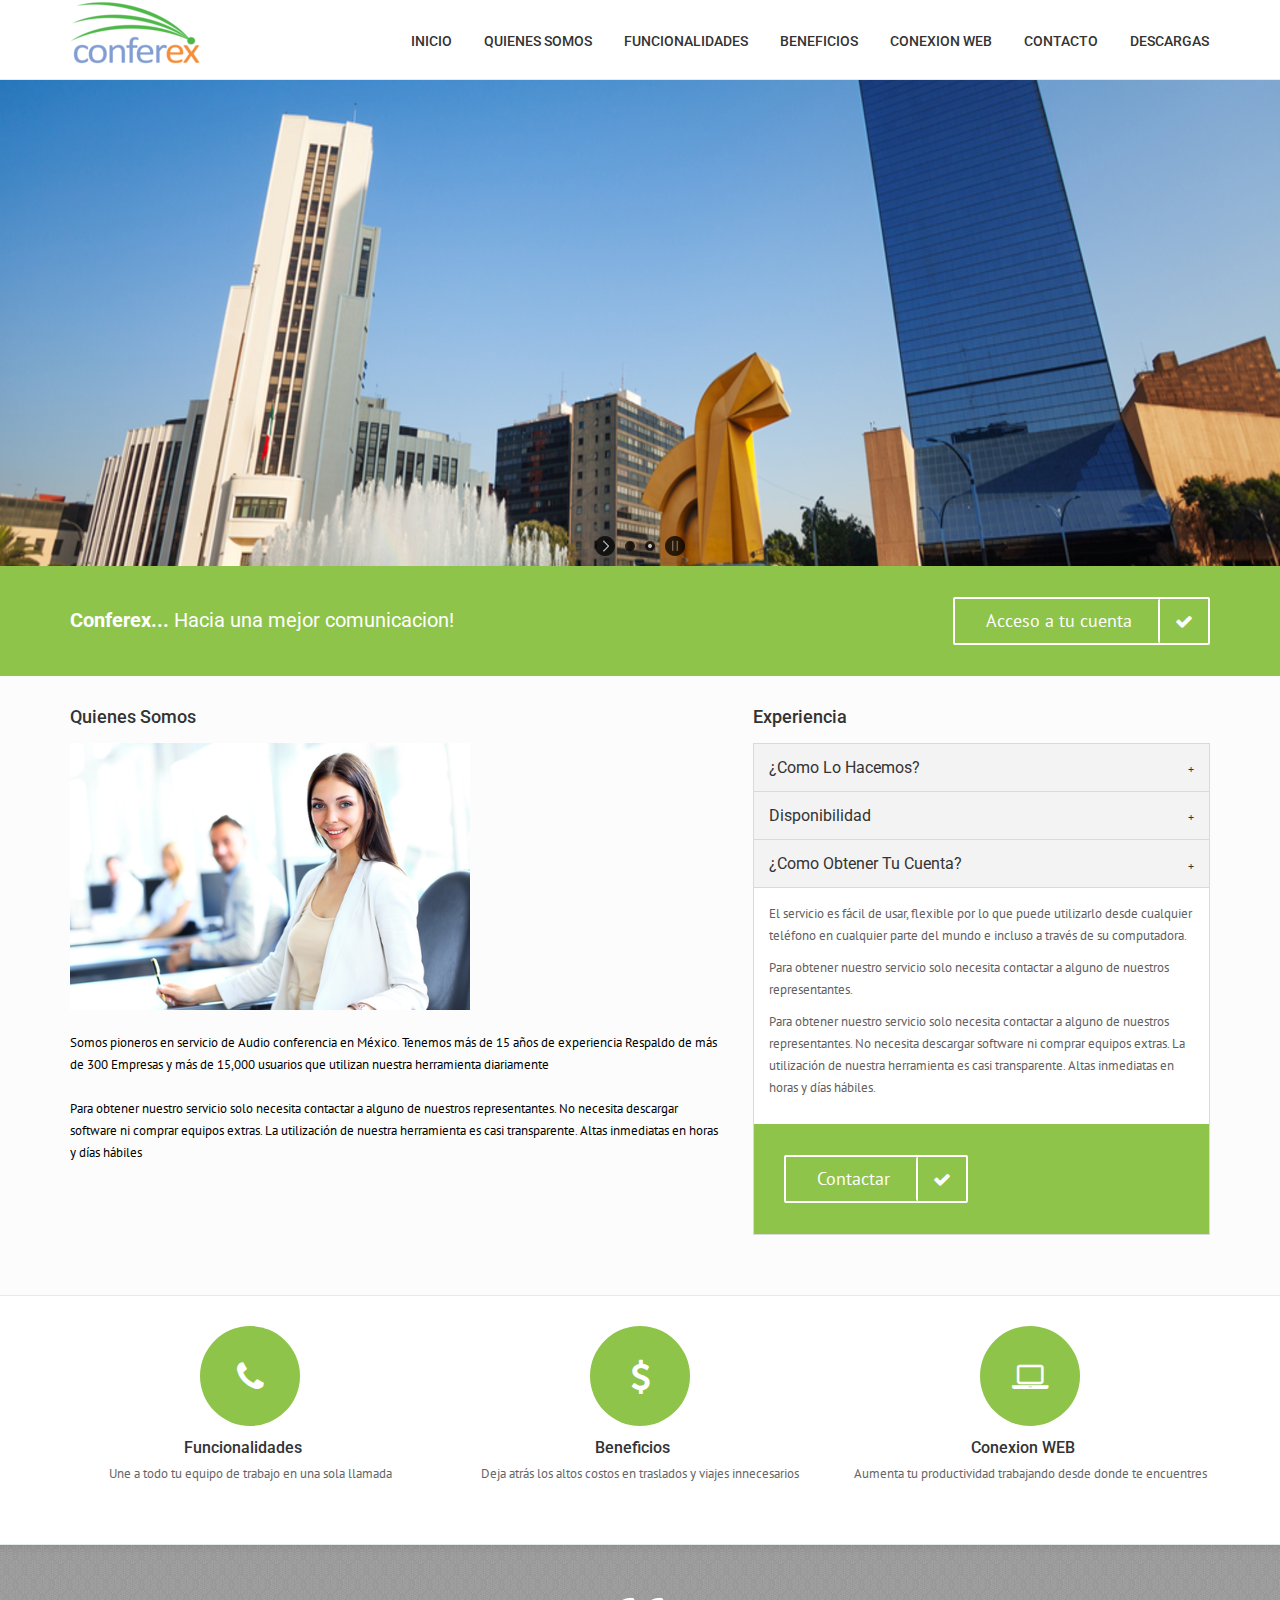
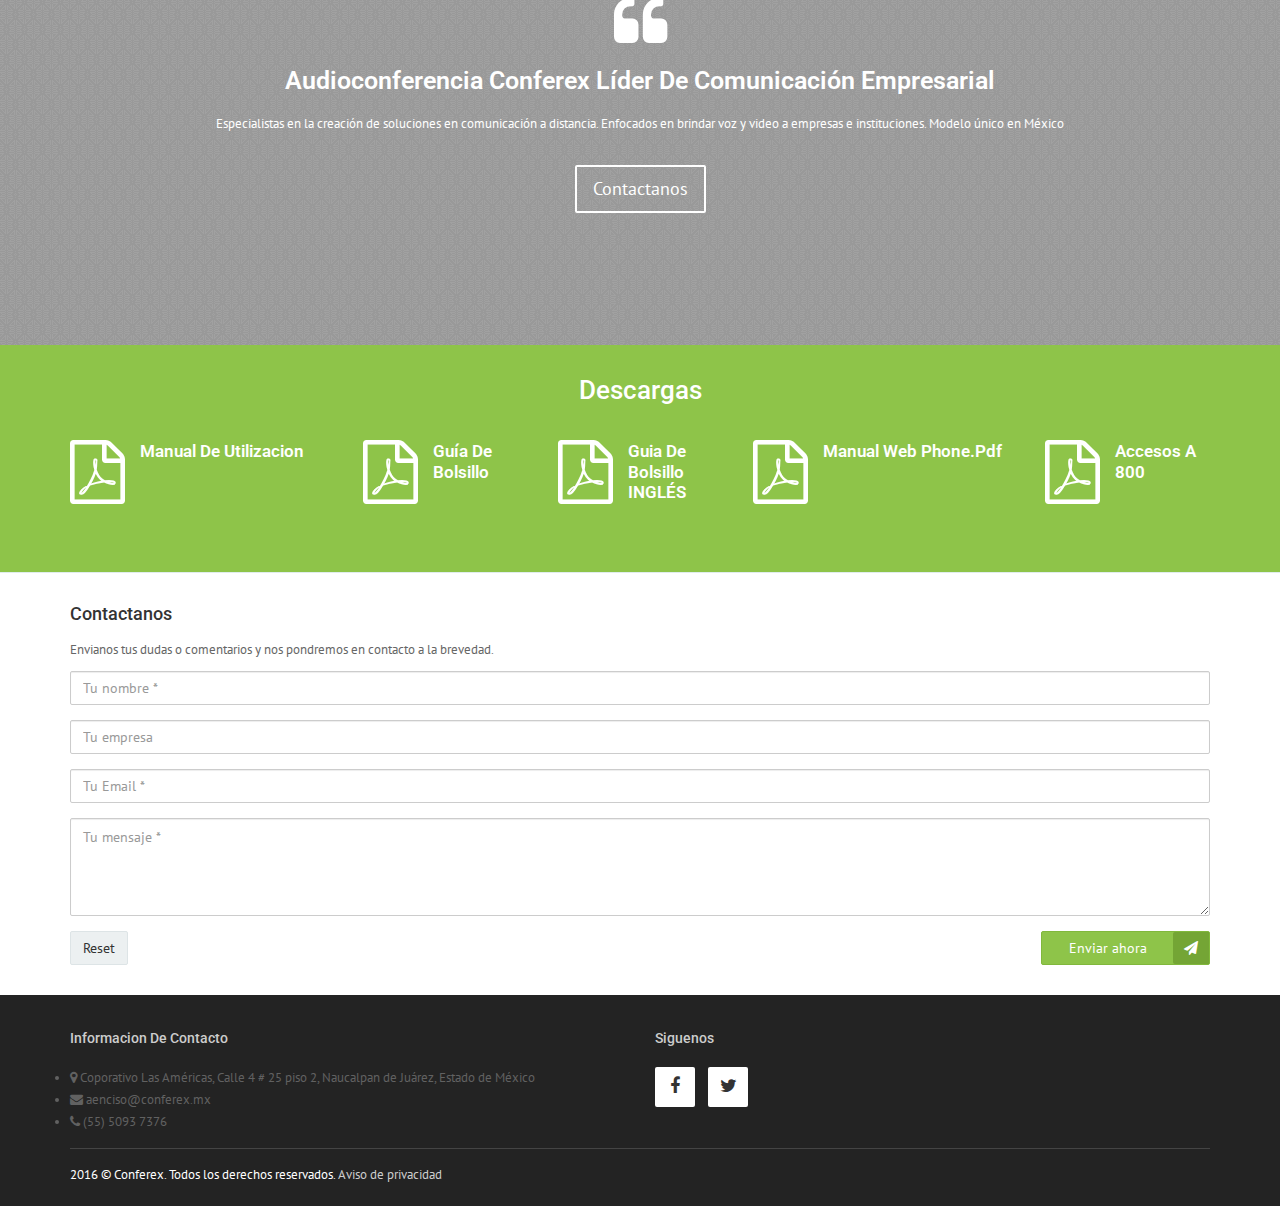
==== www/index.html @ 183756d1 "se modifica el tamaño del logo" ====
<!DOCTYPE html>
<html>  
<head>
    <meta charset="utf-8">
    <meta name="viewport" content="width=device-width, initial-scale=1.0">
    <meta name="robots" content="index, follow">
    <title>Conferex - Sitio</title>

    <!-- Essential styles -->
    <link rel="stylesheet" href="assets/bootstrap/css/bootstrap.min.css" type="text/css">
    <link rel="stylesheet" href="font-awesome/css/font-awesome.min.css" type="text/css"> 
    <link rel="stylesheet" href="assets/fancybox/jquery.fancybox.css?v=2.1.5" media="screen"> 
     
    <!-- Boomerang styles -->
        <link id="wpStylesheet" type="text/css" href="css/global-style.css" rel="stylesheet" media="screen">
        

    <!-- Favicon -->
    <link href="images/favicon.png" rel="icon" type="image/png">

    <!-- Assets -->
    <link rel="stylesheet" href="assets/owl-carousel/owl.carousel.css">
    <link rel="stylesheet" href="assets/owl-carousel/owl.theme.css">
    <link rel="stylesheet" href="assets/sky-forms/css/sky-forms.css">    
    <!--[if lt IE 9]>
        <link rel="stylesheet" href="assets/sky-forms/css/sky-forms-ie8.css">
    <![endif]-->

    <!-- Required JS -->
    <script src="js/jquery.js"></script>
    <script src="js/jquery-ui.min.js"></script>

    <!-- Page scripts -->
    <link rel="stylesheet" href="assets/layerslider/css/layerslider.css" type="text/css">

</head>
<body>
<!-- MODALS -->
    
    
    

    
    
    

<!-- MOBILE MENU - Option 2 -->
<section id="navMobile" class="aside-menu left">
    <form class="form-horizontal form-search">
        <div class="input-group">
            <input type="search" class="form-control" placeholder="Search...">
            <span class="input-group-btn">
                <button id="btnHideMobileNav" class="btn btn-close" type="button" title="Hide sidebar"><i class="fa fa-times"></i></button>
            </span>
        </div>
    </form>
    <div id="dl-menu" class="dl-menuwrapper">
        <ul class="dl-menu"></ul>
    </div>
</section> 



<!-- MAIN WRAPPER -->
<div class="body-wrap">
    
            <!-- HEADER -->
    <div id="divHeaderWrapper">
        <header class="header-standard-2">     
            <!-- MAIN NAV -->
            <div class="navbar navbar-wp mega-nav navbar-fixed-top" role="navigation">
        <div class="container">
            <div class="navbar-header">
                <button type="button" class="navbar-toggle navbar-toggle-aside-menu">
                    <i class="fa fa-outdent icon-custom"></i>
                </button>
                <button type="button" class="navbar-toggle" data-toggle="collapse" data-target=".navbar-collapse">
                    <i class="fa fa-bars icon-custom"></i>
                </button>

                <a href="index.html">
                <img src="images/logo_conferex_02130x65.png" title="Conferex | Hacia una mejor comunicacion" alt="Conferex | Hacia una mejor comunicacion"   >
                    </a>
            </div>
            <div class="navbar-collapse collapse">
                <ul class="nav navbar-nav navbar-right">                
                    <li class="dropdown dropdown-meganav mega-dropdown-fluid">
                        <a href="#divHeaderWrapper"  >Inicio</a>        
                    </li>
                    <li class="dropdown">
                        <a href="#somos" >Quienes somos</a>
                    </li>
                    <li class="dropdown">
                        <a href="funcionalidades.html" >Funcionalidades</a>
                        
                    </li>
                    <li class="dropdown">
                        <a href="beneficios-1.html">Beneficios</a>                    
                    </li>
                    <li class="dropdown dropdown-meganav mega-dropdown-fluid">
                        <a href="conexion-web.html">Conexion WEB</a>                                        
                    </li>            
                    <li class="dropdown dropdown-meganav mega-dropdown-fluid">
                        <a href="#contacto" >Contacto</a>                    
                    </li>            
                    <li class="dropdown dropdown-meganav mega-dropdown-fluid">
                        <a href="#descargas" >Descargas</a>                    
                    </li>       
                    
                </ul>
               
            </div><!--/.nav-collapse -->
        </div>
    </div>
        </header>        
    </div>

        <!-- Optional header components (ex: slider) -->
        	<!-- Importing slider content -->
    
    <br><br><br>
	<section id="slider-wrapper" class="layer-slider-wrapper">
        
    <div id="layerslider" style="width:100%;height:500px;">        
        <div class="ls-slide" data-ls="transition2d:1;timeshift:-1000;">
            <!-- slide background -->
            <img src="images/slider/fw-1.jpg" class="ls-bg" alt="Slide background"/>
            
            <!-- Right Image -->
            <img src="images/slider/slider-1-bg.jpg" class="ls-bg"  data-ls="offsetxin:0;offsetyin:250;durationin:950;offsetxout:0;offsetyout:-8;easingout:easeInOutQuart;scalexout:1.2;scaleyout:1.2;" alt="Image layer">
            
            <!-- Left Text -->
            
            <h3 class="ls-l title c-white" style=" width:900px; top:13%; left: 220px"   data-ls="offsetxin:0;offsetyin:250;durationin:1000;delayin:500;offsetxout:0;offsetyout:-8;easingout:easeInOutQuart;scalexout:1.2;scaleyout:1.2;">Tu empresa ya esta preparada para Conferex
            </h3>
            <h3 class="ls-l subtitle c-black"  style=" width:500px; top:35%; left:380px;" data-ls="offsetxin:0;offsetyin:250;durationin:1000;delayin:1500;offsetxout:0;offsetyout:-8;easingout:easeInOutQuart;scalexout:1.2;scaleyout:1.2;">Audio conferencias para todos y en todo lugar</h3>
            <h3 class="ls-l subtitle c-black" style="width:600px; top:55%; left:380px;" data-ls="offsetxin:0;offsetyin:250;durationin:1000;delayin:2500;offsetxout:0;offsetyout:-8;easingout:easeInOutQuart;scalexout:1.2;scaleyout:1.2;">
            Somos pioneros en servicio de Audio conferencia en México. Tenemos más de 15 años de experiencia
            </h3>
            <a href="#contacto" class="btn btn-base btn-lg ls-l" style="top:13%; left:1080px;" data-ls="offsetxin:0;offsetyin:250;durationin:1000;delayin:3500;offsetxout:0;offsetyout:-8;easingout:easeInOutQuart;scalexout:1.2;scaleyout:1.2;" >Contáctenos</a>
        </div>
        
        
        <div class="ls-slide" data-ls="transition2d:1;timeshift:-1000;">
            <!-- slide background -->
            <img src="images/slider/fw-1.jpg" class="ls-bg" alt="Slide background"/>
            
            <!-- Right Image -->
            <img src="images/slider/slider2.jpg" class="ls-bg"  data-ls="offsetxin:0;offsetyin:250;durationin:950;offsetxout:0;offsetyout:-8;easingout:easeInOutQuart;scalexout:1.2;scaleyout:1.2;" alt="Image layer">
            
            
            <!-- Left Text -->
            <h3 class="ls-l title c-black" style="width:450px; top:13%; left:800px;" data-ls="offsetxin:0;offsetyin:250;durationin:1000;delayin:500;offsetxout:0;offsetyout:-8;easingout:easeInOutQuart;scalexout:1.2;scaleyout:1.2;">Ahorro de 45 mil viajes con audioconferencias</h3>
            <h3 class="ls-l list-item c-black" style="top:28%; left:800px;" data-ls="offsetxin: left; rotatein: 90;durationin:1000;delayin:1000;offsetxout:0;offsetyout:-8;easingout:easeInOutQuart;scalexout:1.2;scaleyout:1.2;">
                <i class="fa fa-check-circle-o"></i> Servicio flexible y facil de usar
            </h3>
            <h3 class="ls-l list-item c-black" style="top:35%; left:800px;" data-ls="offsetxin: left; rotatein: 90;durationin:1000;delayin:1000;offsetxout:0;offsetyout:-8;easingout:easeInOutQuart;scalexout:1.2;scaleyout:1.2;">
                <i class="fa fa-check-circle-o"></i> Ejecutivos apoyando 24x7 a nuestros clientes
            </h3>
            <h3 class="ls-l list-item c-black" style="top:42%; left:800px;" data-ls="offsetxin: left; rotatein: 90;durationin:1000;durationin:1000;delayin:1500;offsetxout:0;offsetyout:-8;easingout:easeInOutQuart;scalexout:1.2;scaleyout:1.2;">
                <i class="fa fa-check-circle-o"></i> Servicio dinámico de cobro por uso.
            </h3>
            <h3 class="ls-l list-item c-black" style=" top:49%; left:800px;" data-ls="offsetxin: left; rotatein: 90;durationin:1000;durationin:1000;delayin:2000;offsetxout:0;offsetyout:-8;easingout:easeInOutQuart;scalexout:1.2;scaleyout:1.2;">
                <i class="fa fa-check-circle-o"></i> Alta disponibilidad. Herramienta 24 x 7 x 365
            </h3>
            <h3 class="ls-l list-item c-black" style="top:56%; left:800px;" data-ls="offsetxin: left; rotatein: 90;durationin:1000;durationin:1000;delayin:2500;offsetxout:0;offsetyout:-8;easingout:easeInOutQuart;scalexout:1.2;scaleyout:1.2;">
                <i class="fa fa-check-circle-o"></i> Ofrecemos conexion a nivel global.
            </h3>
            
            <h3 class="ls-l subtitle c-black" style="width:450px; top:65%; left:800px;" data-ls="offsetxin:0;offsetyin:250;durationin:1000;delayin:3000;offsetxout:0;offsetyout:-8;easingout:easeInOutQuart;scalexout:1.2;scaleyout:1.2;"><br>
            Diariamente más de 300 Empresas y 15,000 usuarios utilizan nuestra herramienta.
            </h3>
            
        </div>
        
        
        
        
    </div>
</section>

    
    <!-- MAIN CONTENT -->
        <section class="slice p-15 base">
        <div class="cta-wr">
            <div class="container">
                <div class="row">
                    <div class="col-md-8">
                        <h1 class="text-normal">
                            <strong>Conferex... </strong> Hacia una mejor comunicacion!
                        </h1>
                    </div>
                    <div class="col-md-4">
                        <a id="somos" tabindex="-1" href="http://67.55.86.170/conferex/index.php?r=site/login
" class="btn btn-lg btn-b-white btn-icon btn-icon-right btn-check pull-right"><span>Acceso a tu cuenta</span>
                        </a>
                        
                            
                        
                    </div>
                </div>
            </div>
        </div>
    </section>

    <!-- SOMOS -->
    <section  class="slice light-gray bb">
        <div class="wp-section">
            <div class="container">
                <div class="row">
                    <div class="col-md-7">
                        <div class="section-title-wr">
                            <h3 class="section-title left">
                                <span>Quienes somos</span>
                            </h3>
                        </div>
                        <div class="row">
                            <div class="col-md-6">
                                <img src="images/sections/somos.jpg" alt="" width="400em">
                            </div>
                            
                            <div class="col-md-12">
                                <br>
                                <p>
                                Somos pioneros en servicio de Audio conferencia en México. Tenemos más de 15 años de experiencia
Respaldo de más de 300 Empresas y más de 15,000 usuarios que utilizan nuestra herramienta diariamente



                                <br><br>
                                Para obtener nuestro servicio solo necesita contactar a alguno de nuestros representantes. 
No necesita descargar software ni comprar equipos extras. La utilización de nuestra herramienta es casi transparente. Altas inmediatas en horas y días hábiles
                                </p>
                            </div>
                        </div>
                        
                    </div>
                    <div class="col-md-5">
                        <div class="section-title-wr">
                            <h3 class="section-title left">
                                <span>Experiencia</span>
                            </h3>
                        </div>
                        <div class="widget">
                            <div class="panel-group" id="accordion">
                                <div class="panel panel-default">
                                  <div class="panel-heading">
                                    <h4 class="panel-title">
                                      <a data-toggle="collapse" data-parent="#accordion" href="#collapseOne" class="collapsed">
                                        ¿Como lo hacemos?
                                      </a>
                                    </h4>
                                  </div>
                                  <div id="collapseOne" class="panel-collapse collapse" style="height: 0px;">
                                    <div class="panel-body">
                                    <p>
                                      Contamos con ejecutivos de cuenta que apoyan a nuestros clientes en cualquier momento. Servicio dinámico
                                    </p>
                                    </div>
                                  </div>
                                </div>
                                <div class="panel panel-default">
                                  <div class="panel-heading">
                                    <h4 class="panel-title">
                                      <a data-toggle="collapse" data-parent="#accordion" href="#collapseTwo" class="collapsed">
                                        Disponibilidad
                                      </a>
                                    </h4>
                                  </div>
                                  <div id="collapseTwo" class="panel-collapse collapse" style="height: 0px;">
                                    <div class="panel-body">
                                      <p>
                                      
                                          Nuestra herramienta está habilitada para su uso las 24 horas del día los 7 días de la semana los 365 días del año. Ofrecemos conexión a nivel mundial.

                                    </p>
                                    </div>
                                  </div>
                                </div>
                                <div class="panel panel-default">
                                  <div class="panel-heading">
                                    <h4 class="panel-title">
                                      <a data-toggle="collapse" data-parent="#accordion" href="#collapseThree" class="">
                                        ¿Como obtener tu cuenta?
                                      </a>
                                    </h4>
                                  </div>
                                  <div id="collapseThree" class="panel-collapse in" style="height: auto;">
                                    <div class="panel-body">
                                      <p>El servicio es fácil de usar, flexible por lo que puede utilizarlo desde cualquier teléfono en cualquier parte del mundo e incluso a través de su computadora.
                                    </p>
                                        <p>Para obtener nuestro servicio solo necesita contactar a alguno de nuestros representantes.</p>
                                        <p>Para obtener nuestro servicio solo necesita contactar a alguno de nuestros representantes. 
No necesita descargar software ni comprar equipos extras. La utilización de nuestra herramienta es casi transparente. Altas inmediatas en horas y días hábiles.</p>
                                        
                                    </div>
                                      <section class="slice p-15 base">
        <div class="cta-wr">
            <div class="container">
                <div class="row">
                    
                    <div class="col-md-2">
                        <a id="funcionalidades" href="#contacto" class="btn btn-lg btn-b-white btn-icon btn-icon-right btn-check">
                            <span>Contactar</span>
                        </a>
                    </div>
                </div>
            </div>
        </div>
    </section>

                                  </div>
                                </div>
                              </div>
                        </div>
                        
                    </div>
                </div>
            </div>
        </div>    
    </section>
    
    <!-- FUNCIONALIDADES -->
    <section  class="slice bg-white bb">
        <div class="wp-section">
            <div class="container">
                <div class="row">
                    <div class="col-lg-4 col-md-6 col-sm-6">
                        <div class="wp-block inverse text-center">
                            <div class="thmb-img">                            
                                <a href="funcionalidades.html"><i class="fa fa-phone"></i></a>                                
                            </div>                            
                            <h2>Funcionalidades</h2>
                            <p class="">Une a todo tu equipo de trabajo en una sola llamada
                            
                            </p>
                            
                                            
                        </div>
                    </div>
                    
                    <div class="col-lg-4 col-md-6 col-sm-6">
                        <div class="wp-block inverse text-center">
                            <div class="thmb-img">
                                <a href="beneficios-1.html"><i class="fa fa-dollar"></i></a>                                
                                
                            </div>
                            
                            <h2>Beneficios</h2>
                            <p class="">Deja atrás los altos costos en traslados y viajes innecesarios</p>
                        </div>
                    </div>
                    
                    <div class="col-lg-4 col-md-6 col-sm-6">
                        <div class="wp-block inverse text-center">
                            <div class="thmb-img">
                                <a href="conexion-web.html"><i class="fa fa-laptop"></i></a>
                            </div>
                            
                            <h2>Conexion WEB</h2>
                            <p class="">Aumenta tu productividad trabajando desde donde te encuentres</p>
                        </div>
                    </div>
                    
            
                        
                </div>
            </div>
        </div>    
    </section>

    



    <section class="prlx-bg inset-shadow-1" data-stellar-ratio="1" style="padding: 50px 0; background-image: url(images/sections/hands.jpg); background-position: 100 -100px;">
        
            
        <div class="mask mask-2"></div>
        <div class="wp-section">
            <div class="container">
                <div class="row">
                    <div class="col-md-12">  
                        <div class="text-center">
                            <h4 class="c-white"><i class="fa fa-quote-left fa-3x"></i></h4>
                            <h2 class="c-white">Audioconferencia Conferex líder de comunicación empresarial</h2>
                            <p class="c-white">
                                Especialistas en la creación de soluciones en comunicación a distancia. Enfocados en brindar voz y video a empresas e instituciones. Modelo único en México
                            
                            </p>
                            <span class="clearfix"></span>
                            
                            <div class="text-center">
                                <a id="descargas" href="#contacto" class="btn btn-lg btn-b-white mt-20">Contactanos</a>
                            </div>
                        </div>
                    </div>
                </div>
            </div>
        </div>
    </section>

    
    
    
    
    
<!-- DESCARGAS -->
    <section  class="slice base bb">
        <div class="wp-section">
            <div class="container">
                <div class="section-title-wr">
                    <h3 class="section-title center">
                        <span class="c-white">Descargas</span>
                        
                    </h3>
                </div>
                <div class="row">
                    <div class="col-md-3 col-sm-3">
                        <div class="icon-block icon-block-1">
                            <a href="downloads/ManualCompleto%20Conferex%20SMALL.pdf" download>
                            <div class="icon-block-item">
                                <i class="fa fa-file-pdf-o"></i>
                            </div>
                            <div class="icon-block-body">
                                <h5 class="">Manual de utilizacion</h5>
                                
                            </div>
                            </a>
                            
                        </div>
                    </div>
                    <div class="col-md-2 col-sm-2 ">
                        <div class="icon-block icon-block-1">
                            <a href="downloads/Gui%CC%81a%20media%20carta.pdf" download>
                                <div class="icon-block-item">
                                    <i class="fa fa-file-pdf-o"></i>
                                </div>
                                <div class="icon-block-body">
                                    <h5 class="">Guía de bolsillo</h5>
                                    
                                </div>
                            </a>
                        </div>
                    </div>
                    
                    <div class="col-md-2 col-sm-2 ">
                        <div class="icon-block icon-block-1">
                            <a href="downloads/Gui%CC%81a%20media%20carta%20INGLE%CC%81S.pdf" download>
                                <div class="icon-block-item">
                                    <i class="fa fa-file-pdf-o"></i>
                                </div>
                                <div class="icon-block-body">
                                    <h5 class="">Guia de bolsillo INGLÉS</h5>
                                    
                                </div>
                            </a>
                        </div>
                    </div>
                
                
                    <div class="col-md-3 col-sm-3">
                        <div class="icon-block icon-block-1">
                            <a href="downloads/ManualWebPhone.pdf" download>
                                <div class="icon-block-item">
                                    <i class="fa fa-file-pdf-o"></i>
                                </div>
                                <div class="icon-block-body">
                                    <h5 class="">Manual web phone.pdf</h5>
                                    
                                </div>
                            </a>
                        </div>
                    </div>
                    
                    
                    <div class="col-md-2 col-sm2 ">
                        <div class="icon-block icon-block-1">
                            <a href="downloads/Flyer%20numeros%20800%20NUEVO-01.png" download>
                                <div class="icon-block-item">
                                    <i class="fa fa-file-pdf-o"></i>
                                </div>
                                <div id="contacto" class="icon-block-body">
                                    <h5 class="">Accesos a 800</h5>
                                    
                                </div>
                            </a>
                        </div>
                    </div>
                </div>
            </div>
        </div>
    </section>
    
    <!-- CONTACT US -->
    <section  class="slice bg-white">
        <div  class="w-section inverse">
            <div class="container">
                <div class="row">
                    <div class="col-md-12">
                        <div class="section-title-wr">
                            <h3 class="section-title left"><span>Contactanos</span></h3>
                        </div>
                        <p>
                        Envianos tus dudas o comentarios y nos pondremos en contacto a la brevedad.
                        </p>
                        
                        <div id="contactfrm">
          <form name="sentMessage" id="contactForm" novalidate> <!-- Form Wrapper -->
                  <div id="form" class="contact-form">  
                    <div class="form-group">
                      <input type="text" autocomplete="off" class="form-control" placeholder="Tu nombre *" id="name" required data-validation-required-message="Por favor escribe tu nombre completo">
                      <p class="help-block text-danger"></p>
                    </div>
                    <div class="form-group">
                      <input type="text" autocomplete="off" class="form-control" placeholder="Tu empresa" id="company">
                      <p class="help-block text-danger"></p>
                    </div>
                      
                    <div class="form-group">
                      <input type="email" autocomplete="off" class="form-control" placeholder="Tu Email *" id="email" required data-validation-required-message="Por favor escribe tu email.">                            
                      <p class="help-block text-danger"></p>
                    </div>
                        
                    <div class="form-group">
                      <textarea class="form-control" rows="4" placeholder="Tu mensaje *" id="message" required data-validation-required-message="Por favor escribe tu mensaje."></textarea>
                      <p class="help-block text-danger"></p>
                    </div>
                  </div>

                  
              <div class="row">
                  <div id="success"></div>
                                <div class="col-md-6">
                                    <button type="reset" class="btn btn-light">Reset</button>
                                </div>
                                <div class="col-md-6">
                                    <button type="submit" class="btn btn-base btn-icon btn-icon-right btn-fly pull-right">
                                        <span>Enviar ahora</span>
                                    </button>
                                </div>
                            </div>
              
                </form><!-- End Form Wrapper -->
          
	  				</div>	
                    </div>
                    
                    
                </div>
            </div>
        </div>
    </section>
    
    
    <!-- FOOTER -->
    <footer class="footer">
        <div class="container">
            <div class="row">
                            <div class="col-md-6">
                                <div class="col">
                                    <h4 >Informacion de contacto</h4>
                                </div>
                                <ul>
                                </ul>
                                <li>
                                    <i class="fa fa-map-marker"></i>
                                    Coporativo Las Américas, Calle 4 # 25 piso 2, Naucalpan de Juárez, Estado de México
                                </li>
                                <li>
                                    <i class="fa fa-envelope"></i>
                                    aenciso@conferex.mx
                                </li>
                                <li>
                                    <i class="fa fa-phone"></i>
                                        (55) 5093 7376
                                </li>
                                
                                    
                            </div>
                            
                
                <div class="col-md-6">
                    <div class="col col-social-icons">
                        <h4>Siguenos</h4>
                        <a href="https://www.facebook.com/profile.php?id=100012224259401"><i class="fa fa-facebook"></i></a>
                    
                        <a href="https://twitter.com/conferexmx"><i class="fa fa-twitter"></i></a>
                        
                    </div>
                </div>
                        </div>
            
            
            
            
            <hr>
            
            <div class="row">
                <div class="col-lg-9 copyright">
                    2016 © Conferex. Todos los derechos reservados.
                    <a href="downloads/Aviso.pdf" target="_blank">Aviso de privacidad</a>
                </div>
                
            </div>
        </div>
    </footer>
</div>

<!-- Essentials -->
<script src="js/modernizr.custom.js"></script>
<script src="assets/bootstrap/js/bootstrap.min.js"></script>
<script src="js/jquery.mousewheel-3.0.6.pack.js"></script>
<script src="js/jquery.easing.js"></script>
<script src="js/jquery.metadata.js"></script>
<script src="js/jquery.hoverup.js"></script>
<script src="js/jquery.hoverdir.js"></script>
<script src="js/jquery.stellar.js"></script>

<!-- Boomerang mobile nav - Optional  -->
<script src="assets/responsive-mobile-nav/js/jquery.dlmenu.js"></script>
<script src="assets/responsive-mobile-nav/js/jquery.dlmenu.autofill.js"></script>

<!-- Forms -->
<script src="assets/ui-kit/js/jquery.powerful-placeholder.min.js"></script> 
<script src="assets/ui-kit/js/cusel.min.js"></script>
<script src="assets/sky-forms/js/jquery.form.min.js"></script>
<script src="assets/sky-forms/js/jquery.validate.min.js"></script>
<script src="assets/sky-forms/js/jquery.maskedinput.min.js"></script>
<script src="assets/sky-forms/js/jquery.modal.js"></script>

<!-- Assets -->
<script src="assets/hover-dropdown/bootstrap-hover-dropdown.min.js"></script>
<script src="assets/page-scroller/jquery.ui.totop.min.js"></script>
<script src="assets/mixitup/jquery.mixitup.js"></script>
<script src="assets/mixitup/jquery.mixitup.init.js"></script>
<script src="assets/fancybox/jquery.fancybox.pack.js?v=2.1.5"></script>
<script src="assets/waypoints/waypoints.min.js"></script>
<script src="assets/milestone-counter/jquery.countTo.js"></script>
<script src="assets/easy-pie-chart/js/jquery.easypiechart.js"></script>
<script src="assets/social-buttons/js/rrssb.min.js"></script>
<script src="assets/nouislider/js/jquery.nouislider.min.js"></script>
<script src="assets/owl-carousel/owl.carousel.js"></script>
<script src="assets/bootstrap/js/tooltip.js"></script>
<script src="assets/bootstrap/js/popover.js"></script>

<!-- Sripts for individual pages, depending on what plug-ins are used -->
<script src="assets/layerslider/js/greensock.js" type="text/javascript"></script>
<script src="assets/layerslider/js/layerslider.transitions.js" type="text/javascript"></script>
<script src="assets/layerslider/js/layerslider.kreaturamedia.jquery.js" type="text/javascript"></script>
<!-- Initializing the slider -->
<script>
    jQuery("#layerslider").layerSlider({
        pauseOnHover: true,
        autoPlayVideos: false,
        skinsPath: 'assets/layerslider/skins/',
        responsive: false,
        responsiveUnder: 1280,
        layersContainer: 1280,
        skin: 'borderlessdark3d',
        hoverPrevNext: true,
    });
</script>

<!-- Boomerang App JS -->
<script src="js/wp.app.js"></script>
<!--[if lt IE 9]>
    <script src="js/html5shiv.js"></script>
    <script src="js/respond.min.js"></script>
<![endif]-->

<!-- Temp -- You can remove this once you started to work on your project -->
<script src="js/jquery.cookie.js"></script>
<script src="js/wp.switcher.js"></script>
<script type="text/javascript" src="js/wp.ga.js"></script>
    
    <!-- Contact page-->
    <script type="text/javascript" src="js/jqBootstrapValidation.js"></script>
    <script type="text/javascript" src="js/contact.js"></script>

    <script type="text/javascript" src="js/main.js"></script>


</body>
</html>
---- www/css/global-style.css ----
@import url(../assets/animate/animate.css);@import url(../assets/social-buttons/css/rrssb.css);@import url(../assets/easy-pie-chart/css/easypiechart.css);@import url(http://fonts.googleapis.com/css?family=PT+Sans:400,700,400italic);@import url(http://fonts.googleapis.com/css?family=Roboto:400,500,700);.noUi-target,.noUi-target *{-webkit-touch-callout:none;-webkit-user-select:none;-ms-touch-action:none;-ms-user-select:none;-moz-user-select:none;-moz-box-sizing:border-box;box-sizing:border-box}.noUi-base{width:100%;height:100%;position:relative}.noUi-origin{position:absolute;right:0;top:0;left:0;bottom:0}.noUi-handle{position:relative;z-index:1}.noUi-stacking .noUi-handle{z-index:10}.noUi-stacking+.noUi-origin{*z-index:-1}.noUi-state-tap .noUi-origin{-webkit-transition:left .3s,top .3s;transition:left .3s,top .3s}.noUi-state-drag *{cursor:inherit !important}.noUi-horizontal{height:9px}.noUi-horizontal .noUi-handle{width:20px;height:20px;left:-17px;top:-6px}.noUi-horizontal.noUi-extended{padding:0 15px}.noUi-horizontal.noUi-extended .noUi-origin{right:-15px}.noUi-vertical{width:18px}.noUi-vertical .noUi-handle{width:28px;height:34px;left:-6px;top:-17px}.noUi-vertical.noUi-extended{padding:15px 0}.noUi-vertical.noUi-extended .noUi-origin{bottom:-15px}.noUi-background{border:0;background:#8ec449}.noUi-connect{background:#2c2c2c;-webkit-transition:background 450ms;transition:background 450ms}.noUi-origin{border-radius:2px}.noUi-target{border-radius:4px;border:0}.noUi-target.noUi-connect{box-shadow:none}.noUi-dragable{cursor:w-resize}.noUi-vertical .noUi-dragable{cursor:n-resize}.noUi-handle{border-radius:3px;background:#74a535;cursor:default}.noUi-active{box-shadow:inset 0 0 1px #fff,inset 0 1px 7px #ddd,0 3px 6px -3px #bbb}.noUi-handle:before,.noUi-handle:after{content:"";display:block;position:absolute;height:14px;width:1px;background:transparent;left:14px;top:6px}.noUi-handle:after{left:17px}.noUi-vertical .noUi-handle:before,.noUi-vertical .noUi-handle:after{width:14px;height:1px;left:6px;top:14px}.noUi-vertical .noUi-handle:after{top:17px}[disabled].noUi-connect,[disabled] .noUi-connect{background:#b8b8b8}[disabled] .noUi-handle{cursor:not-allowed}html,body,div,span,applet,object,iframe,h1,h2,h3,h4,h5,h6,p,a,abbr,acronym,address,big,cite,code,del,dfn,em,img,ins,kbd,q,s,samp,small,strike,strong,sub,sup,tt,var,b,u,i,center,dl,dt,dd,ol,ul,li,fieldset,form,label,legend,table,caption,tbody,tfoot,thead,tr,th,td,article,aside,canvas,details,embed,figure,figcaption,footer,header,hgroup,menu,nav,output,ruby,section,summary,time,mark,audio,video{margin:0;padding:0;border:0;font-size:100%}article,aside,details,figcaption,figure,footer,header,hgroup,menu,nav,section{display:block}ol,ul{list-style:none}blockquote,q{quotes:none}blockquote:before,blockquote:after,q:before,q:after{content:'';content:none}table{border-collapse:collapse;border-spacing:0}html{font-size:100%;-webkit-text-size-adjust:100%;-ms-text-size-adjust:100%;-webkit-font-smoothing:subpixel-antialiased}body{overflow-x:hidden;position:relative;font-family:"PT Sans",sans-serif !important;font-size:13px;line-height:22px;font-weight:300;background-color:#fff;color:#616161}::-moz-selection{background:#1c588f;color:#fff;text-shadow:none}::selection{background:#1c588f;color:#fff;text-shadow:none}input,textarea,input[type="submit"]:focus,div{outline:none}button,input,select,textarea{vertical-align:top;margin:0}.list-group-item{background:transparent}.body-bg-1{background:#f1f1f1}.body-bg-2{background:url("../images/patterns/binding-dark.png") repeat}.body-bg-3{background:url("../images/patterns/squairy-light.png") repeat}.body-bg-4{background:url("../images/patterns/dark-dotted.png") repeat}.body-bg-5{background:url("../images/patterns/skulls.png") repeat}.body-bg-6{background:url("../images/backgrounds/full-bg-10.jpg") no-repeat fixed}.body-bg-7{background:url("../images/backgrounds/full-bg-3.jpg") no-repeat fixed}iframe{border:0;margin-top:0 !important}h1,h2,h3,h4,h5,h6{font-family:"Roboto",sans-serif}h1,h2,h3,h4,h5,h6{font-weight:600;line-height:1.2em;margin-bottom:.7em;text-transform:capitalize}h1{font-size:29px}h2{font-size:25px}h3{font-size:23px}h4{font-size:19px}h5{font-size:17px}h6{font-size:14px}em{font-style:italic}strong{font-weight:700}small{font-size:85%}p{line-height:22px;margin-bottom:10px}a{color:#333;cursor:pointer}a:hover{color:#8ec449;text-decoration:none;-o-transition:.3s;-ms-transition:.3s;-moz-transition:.3s;-webkit-transition:.3s;transition:.35s}hr{margin:15px 0;border-color:#e0eded}hr.delimiter{background-image:-webkit-linear-gradient(left, transparent, rgba(0,0,0,0.2), transparent);background-image:linear-gradient(to right, transparent, rgba(0,0,0,0.2), transparent);border:0;height:1px;margin:22px 0 22px 0}hr.hr-sm{margin:5px 0}label{font-weight:400;font-size:13px}.heading{margin:0;margin-bottom:6px;padding:0;font-size:18px;font-weight:500}.heading-xs{font-size:14px}.heading-sm{font-size:16px}.heading-md{font-size:18px}.heading-lg{font-size:22px}.font-normal{font-size:13px}.font-xs{font-size:11px}.font-sm{font-size:12px}.font-md{font-size:16px}.font-xl{font-size:100px}.light h1,.light h2,.light h3,.light h4,.light h5,.light h6{color:#333 !important}.dark h1,.dark h2,.dark h3,.dark h4,.dark h5,.dark h6{color:#fff !important}.light-gray h1,.light-gray h2,.light-gray h3,.light-gray h4,.light-gray h5,.light-gray h6{color:#000}.base h1,.base>h2,.base h3,.base h4,.base h5,.base h6{color:#fff}.base-alt h1,.base-alt h2,.base-alt h3,.base-alt h4,.base-alt h5,.base-alt h6{color:#fff !important}.c-base{color:#8ec449}.c-alt{color:#2c2c2c}.c-light{color:#ecf0f1}.c-dark{color:#131313}.c-white{color:#fff !important}.c-gray{color:#333 !important}.c-black{color:#000 !important}.c-red{color:#f00}.light{background:#ecf0f1;color:#333}.light a,.light i{color:#333}.light-gray{background:#fcfcfc;color:#000}.light-gray a,.light-gray>i{color:#000}.dark{background:#131313;color:#fff}.dark a,.dark i{color:#fff}.white{background:#fff;color:#333 !important}.white a,.white i{color:#333}.base{background:#8ec449;color:#fff !important}.base a,.base i{color:#fff}.base-alt{background:#2c2c2c;color:#fff}.base-alt a,.base-alt i{color:#fff}.alpha{background:rgba(255,255,255,0.5)}.red{background:#e91b23;color:#fff}.red a,.red i{color:#fff}.yellow{background:#ffd800;color:#fff}.yellow a,.yellow i{color:#fff}.orange{background:#ff8a3c;color:#fff}.orange a,.orange i{color:#fff}.green{background:#2ecc71;color:#fff}.blue{background:#2980b9;color:#fff}.purple{background:#8e44ad;color:#fff}.black{background:#000;color:#fff}.gray{background:#ecf0f1;color:#eee}.dark-cyan{background:#42bdc2;color:#fff}.forest-green{background:#7fc242;color:#fff}.bg-header{background:#fff}.bg-white{background:#fff !important}.bg-base{background:#8ec449;color:#fff}.bg-base{background:#8ec449;color:#fff}.bg-base-alt{background:#2c2c2c;color:#616161}.bg-white{background:#fff;color:#666}.bg-white-alt{background:#ecf0f1;color:#666}.bg-dark{background:#131313;color:#8ec449}.bg-dark-alt{background:#1a4d68;color:#8ec449}.bg-gray-alt{background:#dee0e1;color:#eee}.no-padding{padding:0 !important}.no-margin{margin:0 !important}.no-border{border:0 !important}.no-radius{border-radius:0 !important}.p-15{padding:15px !important}.p-20{padding:20px !important}.p-30{padding:30px !important}.p-50{padding:50px 0 !important}.pb-10{padding-bottom:10px}.pb-15{padding-bottom:15px}.pb-20{padding-bottom:20px}.pt-10{padding-top:10px}.pt-20{padding-top:20px}.pl-20{padding-left:20px}.pr-20{padding-right:20px}.mt-5{margin-top:5px}.mb-5{margin-bottom:5px}.ml-5{margin-left:5px}.mr-5{margin-right:5px}.mt-10{margin-top:10px}.mb-10{margin-bottom:10px}.ml-10{margin-left:10px}.mr-10{margin-right:10px}.mt-15{margin-top:15px}.mb-15{margin-bottom:15px}.ml-15{margin-left:15px}.mr-15{margin-right:15px}.mt-20{margin-top:20px !important}.mb-20{margin-bottom:20px !important}.ml-20{margin-left:20px}.mr-20{margin-right:20px}.mt-40{margin-top:40px !important}.mb-40{margin-bottom:40px !important}.ml-40{margin-left:40px}.mr-40{margin-right:40px}.width-10{width:10%}.width-20{width:20%}.width-30{width:30%}.width-40{width:40%}.width-50{width:50%}.width-60{width:60%}.width-70{width:70%}.width-80{width:80%}.width-90{width:90%}.width-100{width:100%}.ba{border:1px solid #e0eded}.bt{border-top:1px solid #e0eded}.br{border-right:1px solid #e0eded}.bb{border-bottom:1px solid #e0eded}.bl{border-left:1px solid #e0eded}.rounded{border-radius:3px}.rounded-xs{border-radius:1px}.rounded-sm{border-radius:2px}.rounded-md{border-radius:5px}.rounded-lg{border-radius:8px}.text-uppercase{text-transform:uppercase !important}.text-caps{text-transform:uppercase !important}.text-capitalize{text-transform:capitalize !important}.text-normal{text-transform:none !important}.text-right{text-align:right !important}.text-left{text-align:left !important}.img-center{display:block;margin-left:auto;margin-right:auto}.relative{position:relative}.italic{font-style:italic !important}.strong{font-weight:500 !important}.strong-400{font-weight:400 !important}.strong-500{font-weight:500 !important}.strong-600{font-weight:600 !important}.strong-700{font-weight:700 !important}.title{margin:0;margin-bottom:8px;padding:0;color:#333}.title-xs{color:#333;font-size:11px;font-weight:500}.title-sm{color:#333;font-size:12px;font-weight:500}.title-md{color:#333;font-size:16px;font-weight:500}.title-lg{color:#333;font-size:20px;font-weight:500}.full-size-link{position:absolute;width:100%;height:100%;top:0;left:0}.bg-banner-1{padding:54px 0 !important;background:url(../images/prv/banner-img-4.jpg) fixed no-repeat !important;color:#fff}.bg-banner-2{padding:54px 0 !important;background:url(../images/prv/banner-img-1.jpg) no-repeat fixed !important;color:#fff}.prlx-bg{background-attachment:fixed;background-position:50% 0;background-repeat:no-repeat;height:400px;position:relative}.video-wrapper{width:100%;height:450px;overflow:hidden}.video-wrapper video{width:100% !important;position:relative !important}.mask{position:absolute;top:0;left:0;width:100%;height:100%;opacity:.6}.mask.mask-1{background:url(../images/patterns/slash-it.png)}.mask.mask-2{background:url(../images/patterns/dark-exa.png);opacity:.4}.img-thumbnail{border-radius:0}.inset-shadow-1{-webkit-box-shadow:inset 0 10px 8px -10px rgba(0,0,0,0.3);-moz-box-shadow:inset 0 10px 8px -10px rgba(0,0,0,0.3);box-shadow:inset 0 10px 10px -8px rgba(0,0,0,0.1)}.inset-shadow-2{-webkit-box-shadow:inset 0 0 50px 0 #232228;-moz-box-shadow:inset 0 0 50px 0 #232228;box-shadow:inset 0 0 50px 0 #232228}.inset-shadow-3{-webkit-box-shadow:inset 33px 0 42px -40px rgba(0,0,0,0.56);-moz-box-shadow:inset 33px 0 42px -40px rgba(0,0,0,0.56);box-shadow:inset 33px 0 42px -40px rgba(0,0,0,0.56)}.inset-shadow-4{-webkit-box-shadow:inset 0 0 50px 0 #232228;-moz-box-shadow:inset 0 0 50px 0 #232228;box-shadow:inset 0 0 50px 0 #232228}.primary-letter{float:left;padding:6px 0;font-size:44px;font-weight:400;line-height:30px;margin:0 5px 0 0}.primary-letter.style-2{padding:12px;margin-top:6px;text-align:center}.primary-letter.style-3{padding:12px;margin-top:6px;text-align:center;border-radius:2px}.primary-letter.style-4{padding:12px;margin-top:6px;min-width:54px;border-radius:50%;text-align:center}header{padding:0}header.header-cover{background-size:cover !important}header .navbar-wp .navbar-brand{height:auto;padding:0 15px;margin-top:14px;border:1px solid transparent;border-radius:3px}header .top-navbar-header .navbar-brand{height:auto;padding:20px 0}header .navbar-wp .navbar-brand img{height:46px}header .navbar-wp.affix .navbar-brand{margin-top:4px}header .navbar-wp.affix .navbar-brand img{height:46px}header .navbar-default .navbar-brand.logo-img{height:50px;padding:0 20px}header .navbar-fixed{width:100%;left:0}header .navbar-fixed .navbar{width:100%}.header-alpha .navbar-wp .navbar-inner{border-color:#eee !important}.header-alpha .top-header{border-color:#eee !important}.top-header{border-bottom:1px solid #e0eded;background:#fff}.top-header .aux-text{padding:10px 0;color:#999;font-size:11px}.top-header .top-header-menu{float:right}.top-header .top-header-menu>ul.top-menu{list-style:none;margin:0;padding:0}.top-header .top-header-menu>ul.top-menu>li{position:relative;float:left;display:inline-block;border-right:1px solid #f2f2f2}.top-header .top-header-menu>ul.top-menu>li:last-child{border:0}.top-header .top-header-menu>ul.top-menu>li>a{display:block;padding:10px 15px;color:#333;text-transform:uppercase;font-size:11px;font-weight:400}.top-header .top-header-menu>ul.top-menu>li.dropdown>a:after{content:"\f107";margin-left:6px;font-family:"FontAwesome";position:relative;float:right}.top-header .top-header-menu ul.top-menu>li>a>i{margin-right:6px}.top-header .top-header-menu ul.top-menu>li ul.sub-menu{display:none;min-width:160px;position:absolute;right:-1px;z-index:1500;margin:0;padding:0;list-style:none;background:#fff;border:0;opacity:0;-moz-opacity:0;filter:alpha(opacity=0);-webkit-box-shadow:0 6px 12px rgba(0,0,0,0.175);-moz-box-shadow:0 6px 12px rgba(0,0,0,0.175);box-shadow:0 6px 12px rgba(0,0,0,0.175);-webkit-transition:all .2s ease-in-out;-moz-transition:all .2s ease-in-out;-o-transition:all .2s ease-in-out;transition:all .2s ease-in-out}.top-header .top-header-menu ul.top-menu>li:hover ul.sub-menu{opacity:1;display:block}.top-header .top-header-menu ul.top-menu>li ul.sub-menu>li{border-bottom:1px solid #e0eded}.top-header .top-header-menu ul.top-menu>li ul.sub-menu>li:last-child{border:0}.top-header .top-header-menu ul.top-menu>li ul.sub-menu>li>a{display:block;padding:6px 15px;color:#333}.top-header .top-header-menu ul.top-menu>li ul.sub-menu>li:last-child{border:0}.top-header .top-header-menu ul.top-menu>li ul.sub-menu>li>a:hover{background:#8ec449;color:#fff}.top-header .top-header-menu ul.top-menu>li ul.sub-menu>li>.language-active{display:block;padding:6px 15px;background:#f2f2f2;color:#333;cursor:default}.top-header .top-header-menu ul.top-menu>li.dropdown:hover .sub-menu{display:block}.top-header.top-header-dark{border-bottom:1px solid #090909;background:#131313}.top-header.top-header-dark .aux-text{color:#fff}.top-header.top-header-dark .top-header-menu>ul.top-menu>li{border-color:#090909}.top-header.top-header-dark .top-header-menu>ul.top-menu>li>a{color:#fff}.top-navbar-header{height:90px;background:#fff;border-bottom:1px solid #e0eded}.top-navbar-header .top-nav-links{margin-top:10px}.top-navbar-header .top-nav-links a{color:#999}.top-navbar-header .top-nav-links a:hover{color:#8ec449;text-decoration:underline}.navbar-wp{margin:0;padding:0;border:0;border-radius:0;z-index:1000;background:#fff;border-bottom:1px solid #e0eded}.navbar-wp .navbar-nav>li>a{border-top:3px solid transparent;padding:28px 16px;margin-right:0;font-size:14px;font-weight:500;font-family:"Roboto",sans-serif;color:#333;text-transform:uppercase;-webkit-transition:all .25s ease-out;-moz-transition:all .25s ease-out;transition:all .25s ease-out}.navbar-wp .navbar-nav>li>a.dropdown-form-toggle{color:#333}.navbar-wp .navbar-nav>li>a:hover,.navbar-wp .navbar-nav>li>a:focus{color:#fff;background-color:#8ec449;border-top:3px solid #8ec449}.navbar-wp .navbar-nav li.divider{margin:0;padding:4px 15px;background:#fff;color:#333;height:auto;font-size:12px;font-weight:600;text-transform:uppercase}.navbar-base{margin:0;padding:0;border:0;border-radius:0;z-index:1000;background:#8ec449;border-bottom:1px solid #8ec449}.navbar-base .navbar-nav>li>a{border-top:3px solid transparent;padding:28px 16px;margin-right:0;font-size:14px;font-weight:500;font-family:"Roboto",sans-serif;color:#fff;text-transform:uppercase;-webkit-transition:all .25s ease-out;-moz-transition:all .25s ease-out;transition:all .25s ease-out}.navbar-shadow{-webkit-box-shadow:0 4px 15px rgba(0,0,0,0.07);-moz-box-shadow:0 4px 15px rgba(0,0,0,0.07);box-shadow:0 4px 15px rgba(0,0,0,0.07)}.header-standard-1{background:#fff}.header-standard-1 .navbar-wp{height:52px;border-bottom:1px solid #e0eded}.header-standard-1 .navbar-wp .navbar-nav>li>a{padding:14px 16px;margin-right:0;font-size:14px;font-family:"Roboto",sans-serif;color:#333;text-transform:uppercase;font-weight:500;background-color:#fff}.header-standard-1 .navbar-wp .navbar-right .social-link{margin-top:5px}.navbar-wp .navbar-nav>.active>a,.navbar-wp .navbar-nav>.active>a:hover,.navbar-wp .navbar-nav>.active>a:focus{color:#fff !important;background-color:#8ec449;border-radius:0}.navbar-wp .navbar-nav>.disabled>a,.navbar-wp .navbar-nav>.disabled>a:hover,.navbar-wp .navbar-nav>.disabled>a:focus{color:#ccc;background-color:transparent}.navbar-wp .navbar-nav>.open>a,.navbar-wp .navbar-nav>.open>a:hover,.navbar-wp .navbar-nav>.open>a:focus{color:#fff;background-color:#8ec449;border-color:#8ec449}.navbar-base .navbar-nav>.open>a,.navbar-base .navbar-nav>.open>a:hover,.navbar-base .navbar-nav>.open>a:focus{background:transparent;color:#fff !important}.navbar-wp .navbar-nav>.open>a .caret,.navbar-wp .navbar-nav>.open>a:hover .caret,.navbar-wp .navbar-nav>.open>a:focus .caret{border-top-color:#fff;border-bottom-color:#fff}.navbar-wp .navbar-nav>.dropdown>a .caret{border-top-color:#4c4c4c;border-bottom-color:#4c4c4c}.navbar-wp .navbar-nav>li>a.dropdown-form-toggle,.navbar-wp .navbar-nav>li>a.dropdown-form-toggle:hover,.navbar-wp .navbar-nav>li>a.dropdown-form-toggle:focus{padding:28px 16px;font-size:16px;font-weight:normal;background:transparent;color:#333}.navbar-wp.affix .navbar-nav>li>a.dropdown-form-toggle,.navbar-wp.affix .navbar-nav>li>a.dropdown-form-toggle:hover,.navbar-wp.affix .navbar-nav>li>a.dropdown-form-toggle:focus{padding:18px 16px;font-size:14px}.navbar-wp.navbar-base .navbar-nav>li>a.dropdown-form-toggle,.navbar-wp.navbar-base .navbar-nav>li>a.dropdown-form-toggle:hover,.navbar-wp.navbar-base .navbar-nav>li>a.dropdown-form-toggle:focus{color:#fff !important}.navbar-wp .navbar-nav>.open>a.dropdown-form-toggle,.navbar-wp .navbar-nav>.open>a.dropdown-form-toggle:hover,.navbar-wp .navbar-nav>.open>a.dropdown-form-toggle:focus{color:#333 !important;background-color:transparent}.navbar-toggle .icon-bar{background-color:#8ec449}.navbar-toggle .icon-custom{font-size:16px}.navbar-toggle:hover,.navbar-toggle:focus{background-color:#8ec449;border-color:#8ec449}.navbar-toggle:hover .icon-bar,.navbar-toggle:focus .icon-bar{background-color:#fff}.navbar-toggle:hover .icon-custom,.navbar-toggle:focus .icon-custom{color:#fff}.navbar-toggle{border-color:#8ec449;border-radius:2px;margin-top:20px;color:#8ec449;padding:12px 16px 7px 16px}.navbar-toggle-aside-menu{padding:12px 16px 7px 16px;margin-right:10px}.navbar-toggle-mobile-nav{padding:12px 16px 7px 16px;margin-right:10px}.navbar-base .navbar-toggle .icon-bar{background-color:#fff}.navbar-base .navbar-toggle .icon-custom{font-size:16px}.navbar-base .navbar-toggle:hover,.navbar-base .navbar-toggle:focus{background-color:#fff;border-color:#fff}.navbar-base .navbar-toggle:hover .icon-bar,.navbar-base .navbar-toggle:focus .icon-bar{background-color:#fff}.navbar-base .navbar-toggle:hover .icon-custom,.navbar-base .navbar-toggle:focus .icon-custom{color:#000}.navbar-base .navbar-toggle{border-color:#fff;border-radius:2px;margin-top:20px;color:#fff;padding:12px 16px 7px 16px}.navbar-base .navbar-toggle-aside-menu{padding:12px 16px 7px 16px;margin-right:10px}.navbar-base .navbar-toggle-mobile-nav{padding:12px 16px 7px 16px;margin-right:10px}.navbar-wp .navbar-nav{margin-top:0}.navbar-wp .navbar-collapse.in{max-height:340px}.navbar-wp .navbar-collapse,.navbar-wp .navbar-form{border-color:#e7e7e7}.navbar-wp .navbar-collapse.in .dropdown-aux{display:none}.navbar-wp .navbar-nav>.dropdown>a:hover .caret,.navbar-wp .navbar-nav>.dropdown>a:focus .caret{border-top-color:#fff;border-bottom-color:#fff}.navbar-wp .dropdown-menu{min-width:220px;padding:0;background:#fff;border:0;border-top:1px solid #e0eded;border-bottom:3px solid #e0eded;border-radius:2px}.navbar-wp .dropdown-menu>li{border-bottom:1px solid #e0eded}.navbar-wp .dropdown-menu>li:last-child{border:0}.navbar-wp .dropdown-menu>li>a{color:#333;padding:8px 15px}.navbar-wp .dropdown-menu>li>a:hover{background:#8ec449;color:#fff}.navbar-wp .dropdown-menu label.checkbox{color:#333}.navbar-wp .navbar-nav>li.dropdown-aux>a,.navbar-wp .navbar-nav>li.dropdown-aux.open>a{border-color:transparent}.navbar-wp .dropdown-menu-search{margin-top:0}.navbar-wp .navbar-right .social-link{width:40px;height:40px;line-height:40px;padding:0 !important;text-align:center;padding:10px;margin:14px 0;border-radius:100%;border-top:0 !important}.navbar-wp.affix .navbar-right .social-link{margin:10px 0 8px 0}.navbar-wp .navbar-right .social-link.facebook:hover{background:#43609c;color:#fff}.navbar-wp .navbar-right .social-link.pinterest:hover{background:#cb2027;color:#fff}.navbar-wp .navbar-right .social-link.twitter:hover{background:#62addb;color:#fff}.mega-nav .nav,.mega-nav .collapse,.mega-nav .dropup,.mega-nav .dropdown.mega-dropdown-fluid{position:static}.mega-nav .container{position:relative}.mega-nav .dropdown-menu{left:auto}.mega-nav .br{border-color:#e0eded}.mega-nav .mega-nav-content{padding:20px 30px}.mega-nav .dropdown.mega-dropdown-fluid .dropdown-menu{left:0;right:0;margin:0 15px}.navbar-wp .dropdown-menu .mega-nav-section-title{font-size:14px;font-family:"Roboto",sans-serif;margin:0 0 10px 0;text-transform:capitalize;color:#333;text-transform:uppercase;font-weight:600}.navbar-wp .dropdown-menu .mega-nav-section{padding:25px 0 10px 0}.navbar-wp .dropdown-menu img{margin-bottom:15px}.navbar-wp .dropdown-menu ul.mega-nav-ul{margin:0;margin-bottom:10px;padding:0;list-style:none}.navbar-wp .dropdown-menu ul.mega-nav-ul li{position:relative}.navbar-wp .dropdown-menu ul.mega-nav-ul li a{display:block;padding:4px 0;color:#333}.navbar-wp .dropdown-menu ul.mega-nav-ul.arrow-li li a{padding-left:12px}.navbar-wp .dropdown-menu ul.mega-nav-ul.arrow-li li a:before{content:"\f105";font-family:FontAwesome;position:absolute;left:0;color:#333}.navbar-wp .dropdown-menu ul.mega-nav-ul.arrow-li li a:hover{color:#8ec449}.navbar-wp.affix{position:fixed;top:0;background:#fff;border-bottom:1px solid #e0eded;min-height:50px;height:auto}.navbar-wp.affix .navbar-inner{border-bottom:0}.navbar-base.affix{background:#8ec449;border-color:#8ec449}.navbar-wp.affix .navbar-nav>li>a{padding:18px 16px;margin-right:0;font-size:14px;font-weight:500;font-family:"Roboto",sans-serif;text-transform:uppercase}.navbar-wp .navbar-nav>li>a.dropdown-form-toggle{color:#333}.navbar-wp .navbar-nav>li>a:hover,.navbar-wp .navbar-nav>li>a:focus{color:#fff;background-color:#8ec449}.navbar-base .navbar-nav>li>a.dropdown-form-toggle{color:#fff}.navbar .social-item .facebook{background:#43609c;color:#fff !important}.navbar .social-item .twitter{background:#62addb;color:#fff !important}.navbar .social-item .google{background:#fff;color:#dd4b39 !important}.navbar .social-item .youtube{background:#dd4b39;color:#fff !important}.navbar .social-item .pinterest{background:#cb1f2b;color:#fff !important}.dropdown-submenu{position:relative}.dropdown-submenu>.dropdown-menu{top:-1px;left:100%;margin-top:0;margin-left:0;border-top-left-radius:0;border-bottom-left-radius:0}.dropdown-submenu:hover>.dropdown-menu{display:block;padding:0}.dropdown-submenu:hover>a:after{border-left-color:#fff}.dropdown-submenu.pull-left{float:none}.dropdown-submenu.pull-left>.dropdown-menu{left:-100%;margin-left:10px}.nav>ul{margin:0;padding:0;list-style:none}.nav>ul>li{border-bottom:1px solid #333}.nav>ul>li>a{display:block;padding:10px 15px;font-size:14px;color:#fff}.nav>ul>li>a:hover{text-decoration:none;color:#8ec449;background:#292929}.nav>ul>li>a>i{margin-right:5px}.pg-opt{border-bottom:1px solid #e0eded;background:#fcfcfc;color:#333}.pg-opt h2{margin:0;padding:16px 0;font-size:20px;font-weight:500;line-height:100%;text-transform:capitalize;color:#333}.pg-opt .breadcrumb{float:right;margin:0;padding:16px 15px 16px 0;padding-right:-15px;background:transparent;border-radius:0}.pg-opt .breadcrumb a{color:#333}.pg-opt .breadcrumb a:hover{color:#8ec449}.pg-opt .breadcrumb li.active{color:#333}@media only screen and (max-width:767px){.pg-opt .pg-nav{float:left;margin-bottom:10px}.pg-opt h2{padding:20px 0 0 0}}.page-header{margin:0;border:0}.page-header p{font-size:16px}.wp-block{margin:0 0 15px 0;-webkit-transition:all .3s linear;transition:all .3s linear;position:relative;cursor:default;border-radius:2px}.wp-block:before,.wp-block:after{display:table;content:""}.wp-block:after{clear:both}.wp-section:before,.w-section:after{display:table;content:" "}.wp-section:after{clear:both}.wp-block .wp-block-body{padding:15px}.wp-block-entry{margin:20px}.wp-block-entry h2{margin:10px 0 10px 0;padding:0;font-size:16px;line-height:20px}.wp-block .img-wrapper{position:relative}.wp-block .img-overlay{display:none;position:absolute;width:100%;height:100%;top:0;left:0}.wp-block:hover .img-overlay{display:block}.wp-block .img-overlay .img-overlay-content{padding:20px}.wp-block .img-overlay .img-overlay-content dt{font-size:16px}.wp-block .img-overlay .img-overlay-content dd{margin-bottom:20px}.wp-block .wp-block-header .section-title{margin:0}.wp-block .wp-block-header .section-title:before{background:transparent}.wp-block .caption-bottom{width:100%;padding:10px;position:absolute;bottom:0;left:0;background:rgba(142,196,73,0.8)}.wp-block .caption-bottom .title{margin:0;padding:0;font-size:16px;font-weight:600}.wp-block .caption-bottom .subtitle{display:block;margin:0;padding:0;font-size:13px;font-weight:400}.wp-block .wp-block-info{margin-top:5px;padding:10px 15px}.wp-block .wp-block-info .info-title{margin:0;padding:0}.wp-block.inverse .figure{position:relative}.wp-block.inverse .figure img{width:100%}.wp-block.inverse .thmb-img{text-align:center}.wp-block.inverse .thmb-img i{width:100px;height:100px;border-radius:100px;font-size:34px;line-height:100px;text-align:center;background:#8ec449;color:#fff !important;border:2px solid transparent}.wp-block.inverse .thmb-img:hover i{background:transparent;border-color:#8ec449;color:#8ec449 !important}.wp-block.inverse h2,.wp-block.inverse .title{margin:0;padding:12px 15px 0 0;font-weight:500;font-size:16px;color:#333;text-transform:none}.wp-block.inverse small{display:block;font-size:12px;margin-top:3px}.wp-block.inverse p{margin:6px 0;padding-bottom:8px}.wp-block.default{border:1px solid;border-color:#e0eded;background:#fff}.wp-block.default .figure{position:relative}.wp-block.default .figure img{width:100%}.wp-block.default>.wp-block-header{margin:0;padding:15px 20px}.wp-block.default>.wp-block-body{padding:15px}.wp-block.default>.wp-block-body .title{font-size:16px;font-weight:500;padding:0 0 10px 0;margin:0;color:#333 !important}.wp-block.default>.wp-block-body h2{margin:0 0 10px 0;font-size:16px}.wp-block.default>.wp-block-body dd{margin-bottom:20px}.wp-block.default>figure>img{width:100%;max-width:100%}.wp-block.default>.wp-block-footer{display:block;background:#fff;padding:15px}.wp-block.default:hover>.wp-block-footer{background:#fff}.wp-block.default>.wp-block-footer h3{padding:0;margin:0;font-size:13px;font-weight:600;text-transform:capitalize}.wp-block-date-over{position:absolute;top:10px;right:10px;padding:10px;background:#fff;color:#333;border-radius:2px;font-weight:400;font-size:12px}.wp-block-date-over.alpha{background:rgba(255,255,255,0.7)}.wp-block-info-over{width:100%;padding:10px;position:absolute;bottom:0;background:#fff}.wp-block-info-over h3{padding:0;margin:0;font-size:13px;font-weight:600;text-transform:capitalize}.wp-block-info-over h3 a{color:#fff}.wp-block-info-over h3 small{color:#fff;font-size:11px}.wp-block-info-over{width:100%;padding:10px;background:#2c2c2c;border-top:1px solid #e0eded}.wp-block-info-over h3{padding:0;margin:0;font-size:13px;font-weight:600;text-transform:capitalize}.wp-block-info-over h3 small{font-size:11px}.wp-block-info-over.left{background:transparent;border:0;padding:0;position:absolute;bottom:55px;left:0}.wp-block.default.thumbnail>.wp-block-info-over.left{left:5px}.wp-block-info-over.left h2{font-size:13px;font-weight:normal}.wp-block-info-over.left h2 a{padding:10px 15px 20px 15px;margin:0;font-size:16px;text-transform:capitalize;font-weight:600;background:rgba(51,51,51,0.8);background:#2c3e50;color:#fff;border-top-right-radius:3px;border-bottom-right-radius:3px}.wp-block-info-over.left h3{padding:0;margin:0;font-size:13px;font-weight:600;text-transform:capitalize}.wp-block-info-over.left h2 .label{position:absolute;bottom:-30px;left:15px;padding:.5em .6em .5em}.wp-block-info-over.left h3 a{color:#fff}.wp-block-info-over.left h3 small{color:#fff;font-size:11px}.wp-block.bordered .wp-block-body{background:transparent;padding:15px;border:1px solid #e0eded}.wp-block.white{margin:0 0 15px 0;position:relative;overflow:hidden;cursor:default;border:1px solid #e0eded}.wp-block.white .wp-block-body{padding:15px}.wp-block.white .title{margin:0;padding:0;font-weight:500;font-size:16px;color:#333;text-align:left}.wp-block.white .subtitle{margin:6px 0 0 0;padding:0;font-weight:400;font-size:13px;color:#333;text-align:left}.wp-block.white p{margin:6px 0;padding:0 15px;padding-bottom:8px}.wp-block.white .thmb-img{text-align:center;padding:15px 0}.wp-block.white p{color:#616161}.wp-block.white h2{color:#333}.wp-block.white .thmb-img i{color:#616161}.wp-block.hero p{padding:15px}.wp-block.hero h2{text-align:center;margin-bottom:7px;font-size:16px}.wp-block.hero .thmb-img{text-align:center;padding:15px 0}.wp-block.hero .thmb-img i{font-size:64px;color:#fff}.wp-block.white p{color:#333}.wp-block.white h2{color:#333 !important}.wp-block.white .thmb-img i{color:#333}.wp-block.light p{color:#333}.wp-block.light h2{color:#333;text-align:center;margin-bottom:7px;font-size:16px}.wp-block.light .thmb-img{text-align:center;padding:15px 0}.wp-block.light .thmb-img i{color:#333}.wp-block.dark p{color:#f1f1f1}.wp-block.dark h2{color:#fff}.wp-block.dark .thmb-img i{color:#fff}.wp-block.base-alt p{color:#fff}.wp-block.base-alt h2{color:#fff}.wp-block.base-alt .thmb-img i{color:#fff}.wp-block.base p{color:#fff}.wp-block.base h2{color:#fff !important}.wp-block.base .thmb-img i{color:#fff !important}.wp-block.no-space.arrow-right:after{left:100%;z-index:300;top:50%;border:solid transparent;content:" ";height:0;width:0;position:absolute;pointer-events:none;border-width:20px;margin-top:-20px}.wp-block.no-space.arrow-right.white:after{border-left-color:#fff}.wp-block.no-space.arrow-right.dark:after{border-left-color:#131313}.wp-block.no-space.arrow-right.light:after{border-left-color:#ecf0f1}.wp-block.no-space.arrow-right.base:after{border-left-color:#8ec449}.wp-block.no-space.arrow-right.base-alt:after{border-left-color:#2c2c2c}.wp-block.no-space>.wp-block-header{margin:0;padding:15px 20px}.wp-block.no-space>.wp-block-body{margin-top:20px;padding:20px 40px;min-height:350px}.wp-block.no-space>.wp-block-footer{margin:15px 0 0 0;padding:15px 20px}.wp-block.no-space>.wp-block-footer .pagination{margin:0}.wp-block.no-space .img-icon{display:block;text-align:center;margin:20px 0 10px 0}.wp-block.no-space .img-icon img{width:80px}.wp-block.no-space .img-icon i{font-size:80px}.wp-block.no-space h1{display:block;font-size:24px;line-height:30px;font-weight:500;text-transform:capitalize;margin:20px 0 20px 0;padding:0;text-align:center}.wp-block.icon-square{margin-top:0}.wp-block.icon-square .wp-block-body{padding-top:0}.wp-block.icon-square .img-icon-wrapper{width:210px;padding:20px;border-radius:3px;background:#ffd600;margin:0 auto;margin-bottom:40px;position:relative;background:#8ec449}.wp-block.icon-square.arrow-down .img-icon-wrapper:after{top:100%;left:50%;border:solid transparent;content:" ";height:0;width:0;position:absolute;pointer-events:none;border-top-color:#8ec449;border-width:20px;margin-left:-20px}.wp-block.icon-square.arrow-down .img-icon-wrapper .img-icon{display:block;text-align:center;margin:20px 0}.wp-block.icon-square.arrow-down .img-icon-wrapper .img-icon i{font-size:64px}.wp-block.icon-square h1{display:block;font-size:16px;font-weight:600;line-height:20px;text-transform:uppercase;font-style:normal;margin:10px 0 10px 0;padding:0;text-align:center;color:#333}.wp-block.icon-square p{color:#616161}.wp-block.thumbnail{border:1px solid #e0eded;padding:5px}.wp-block.image-holder .wp-block-info{padding:15px 0;background:#8ec449}.wp-block.image-holder .wp-block-info.over{padding:15px !important;width:100%;position:absolute;bottom:0;left:0;padding:15px 0;background:#fff;background:rgba(255,255,255,0.6)}.wp-block.image-holder .wp-block-info.over .info-title{font-size:16px;color:#333}.wp-block.product{background:#fff;padding:15px;margin-bottom:20px;border:1px solid #e0eded}.wp-block.product .figure{padding:20px}.wp-block.product .product-title{margin:10px 0 0 0;padding:0;border-bottom:0}.wp-block.product .product-title a{font-size:16px;font-weight:600;color:#333}.wp-block.product p{color:#616161}.wp-block.product figure{padding-bottom:15px;border-bottom:1px solid #e0eded}.wp-block.product .price{padding:4px 0;font-size:13px;font-weight:600;color:#333}.wp-block.product .price.discount{padding:7px 0 0 0;margin-right:4px;font-size:11px;font-weight:500;color:#f00;text-decoration:line-through}.wp-block.product .wp-block-footer{border-top:1px solid #e0eded;padding-top:15px}.wp-block.product .wp-block-footer:after{display:table;content:"";clear:both}.wp-block.product.style-2{padding:0}.wp-block.product.style-2 figure{padding:0;border:0}.wp-block.product.style-2 .product-title{margin:0;padding:0;font-size:16px}.wp-block.product.style-2 .product-title a{font-size:16px;font-weight:400}.wp-block.product.style-2 .wp-block-footer{display:table;width:100%;border-top:1px solid #e0eded;margin:0;padding:0}.wp-block.product.style-2 .wp-block-footer .cell{border-right:1px solid #e0eded;vertical-align:middle}.wp-block.product.style-2 .wp-block-footer .cell:last-child{border-right:0}.wp-block.product.style-2 .wp-block-footer .cell a{display:block;text-align:center;padding:10px 0}.wp-block.product.style-2 .wp-block-footer .cell:hover{background:#8ec449}.wp-block.product.style-2 .wp-block-footer .cell.price-wr:hover{background:transparent}.wp-block.product.style-2 .wp-block-footer .cell:hover a,.wp-block.product.style-2 .wp-block-footer .cell:hover a i{color:#fff !important}.wp-block.product.style-2 .wp-block-footer .cell a i{margin:0}.wp-block.product.style-2 .wp-block-footer .price{padding:0;color:#333;display:block;text-align:center;font-size:14px;font-weight:500}.wp-block.product.style-2 .wp-block-footer .discount{color:#f00;font-size:11px;font-weight:400}.wp-block.product.inverse{padding:0}.wp-block.product.inverse h2 a{font-weight:400}.wp-block.product.inverse .price{display:block;font-size:16px;font-weight:600;margin-bottom:10px}.wp-block.product.inverse .wp-block-footer{border-top:0;padding-top:0}.wp-block.product.inverse .btn i{margin:0}.wp-block.testimonial .wp-block-body{font-style:italic;line-height:24px}.panel-sidebar-1 .wp-block.testimonial{margin:0}.wp-block.testimonial .testimonial-author:before,.wp-block.testimonial .testimonial-author:after{content:"";display:table}.wp-block.testimonial .wp-block-body i{font-size:20px;margin-right:8px}.wp-block.testimonial .wp-block-image img{width:100%}.wp-block.testimonial .testimonial-author:after{clear:both}.wp-block.testimonial.style-1 .testimonial-author{width:100%;border-bottom-left-radius:2px;border-bottom-right-radius:2px}.wp-block.testimonial.style-1 .testimonial-author .author-img{width:75px;height:75px;display:table-cell;margin:0;padding:0}.wp-block.testimonial.style-1 .testimonial-author .author-img img{width:100%;border-bottom-left-radius:2px}.wp-block.testimonial.style-1 .testimonial-author .author-info{height:75px;display:table-cell;padding-left:15px;vertical-align:middle;text-align:left;border-bottom-left-radius:2px}.wp-block.testimonial.style-1 .testimonial-author .author-info .author-name{display:block;font-style:normal;font-weight:600;font-size:16px}.wp-block.testimonial.style-1 .testimonial-author .author-info .author-pos{display:block;font-style:italic}.wp-block.testimonial.style-2 .wp-block-body{position:relative}.wp-block.testimonial.style-2 .wp-block-body:after{top:100%;left:37.5px;border:solid transparent;content:" ";height:0;width:0;position:absolute;pointer-events:none;border-width:10px;margin-left:-10px}.wp-block.testimonial.style-2 .wp-block-body.base:after{border-top-color:#8ec449}.wp-block.testimonial.style-2 .wp-block-body.base-alt:after{border-top-color:#2c2c2c}.wp-block.testimonial.style-2 .wp-block-body.light:after{border-top-color:#ecf0f1}.wp-block.testimonial.style-2 .wp-block-body.dark:after{border-top-color:#131313}.wp-block.testimonial.style-2 .testimonial-author{width:100%;margin-top:15px;border-bottom-left-radius:2px;border-bottom-right-radius:2px}.wp-block.testimonial.style-2 .testimonial-author .author-img{width:75px;height:75px;display:table-cell;margin:0;padding:0}.wp-block.testimonial.style-2 .testimonial-author .author-img img{width:100%;border-bottom-left-radius:2px}.wp-block.testimonial.style-2 .testimonial-author .author-info{height:75px;display:table-cell;padding-left:15px;vertical-align:middle;text-align:left;border-bottom-left-radius:2px}.wp-block.testimonial.style-2 .testimonial-author .author-info .author-name{display:block;font-style:normal;font-weight:600;font-size:16px;color:#333}.wp-block.testimonial.style-2 .testimonial-author .author-info .author-pos{display:block;font-style:italic}.wp-block.property.list{border:1px solid #e0eded}.wp-block.property.list .wp-block-title{padding:15px 15px 0 15px}.wp-block.property.list .wp-block-title h3{margin:0;padding:0;font-size:16px;font-weight:400}.wp-block.property.list .wp-block-img{display:table-cell;width:250px}.wp-block.property.list .wp-block-img img{width:100%}.wp-block.property.list .wp-block-body .wp-block-content{display:table-cell;vertical-align:top;padding-left:15px}.wp-block.property.list .wp-block-content .content-title{font-size:20px;color:#8ec449;margin-bottom:5px}.wp-block.property.list .wp-block-content .description{padding-bottom:10px;border-bottom:1px solid #e0eded}.wp-block.property.list .wp-block-content .price{font-size:22px;color:#2c2c2c;font-weight:600}.wp-block.property.list .wp-block-content .period{margin-left:5px;color:#999}.wp-block.property.list .wp-block-content .capacity{font-size:16px;color:#999}.wp-block.property.list .wp-block-footer ul.aux-info{width:100%;margin:0;padding:0;display:block;background:#fcfcfc;border-top:1px solid #e0eded}.wp-block.property.list .wp-block-footer ul.aux-info li{display:table-cell;padding:10px 15px;vertical-align:middle;border-right:1px solid #e0eded}.wp-block.property.list .wp-block-footer ul.aux-info li:last-child{border:0}.wp-block.property.list .wp-block-footer ul.aux-info li i{font-size:18px;margin-right:8px;color:#333}.wp-block.property.list .wp-block-footer.style2 ul.aux-info{display:table;width:100%;border:1px solid #e0eded}.wp-block.property.list .wp-block-footer.style2 ul.aux-info li{padding:10px 10px;font-size:11px;text-align:center}.wp-block.property.list .wp-block-footer.style2 ul.aux-info li i{display:block}.wp-block.property.grid{border:1px solid #e0eded}.wp-block.property.grid .wp-block-title{padding:15px 15px 0 15px}.wp-block.property.grid .wp-block-title h3{margin:0;padding:0;font-size:16px;font-weight:400}.wp-block.property.grid .wp-block-body .wp-block-img img{width:100%}.wp-block.property.grid .wp-block-body .wp-block-content{padding-top:15px}.wp-block.property.grid .wp-block-body .wp-block-content .content-title{font-size:20px;color:#8ec449;margin-bottom:5px}.wp-block.property.grid .wp-block-body .wp-block-content .description{padding-bottom:10px;border-bottom:1px solid #e0eded}.wp-block.property.grid .wp-block-body .wp-block-content .price{font-size:22px;color:#2c2c2c;font-weight:600}.wp-block.property.grid .wp-block-body .wp-block-content .period{margin-left:5px;color:#999}.wp-block.property.grid .wp-block-body .wp-block-content .capacity{font-size:16px;color:#999}.wp-block.property.grid .wp-block-footer ul.aux-info{width:100%;margin:0;padding:0;display:block;background:#fcfcfc;border-top:1px solid #e0eded}.wp-block.property.grid .wp-block-footer ul.aux-info li{display:table-cell;padding:10px;vertical-align:middle;border-right:1px solid #e0eded}.wp-block.property.grid .wp-block-footer ul.aux-info li:last-child{border:0}.wp-block.property.grid .wp-block-footer ul.aux-info li i{font-size:18px;margin-right:8px;color:#333}.wp-block.article .title{font-size:16px;line-height:20px;font-weight:500;color:#333;margin-bottom:6px;padding:0;text-transform:none}.wp-block.article .video-title{font-size:13px;line-height:20px;font-weight:500;color:#333;margin-bottom:6px;padding:0;text-transform:none}.wp-block.article img{width:100%}.wp-block.article .meta-tags a{display:inline-block;color:#8ec449}.wp-block.article .video-hover-play{font-size:100%}.wp-block.article .video-hover-play a{position:absolute;left:0;top:0;width:100%;height:100%;background:rgba(19,19,19,0)}.wp-block.article .video-hover-play a:hover{background:rgba(19,19,19,0)}.wp-block.article .video-hover-play a:before{content:"\f144";font-family:FontAwesome;font-size:30px;color:#fff;position:absolute;top:50%;left:50%;margin-top:-23px;margin-left:-30px;width:60px;height:46px;line-height:46px;background:#131313;border-radius:2px;text-align:center}.wp-block.article .video-hover-play a:hover:before{color:#fff;background:#8ec449}.wp-block.article .video-hover-play.small a:before{font-size:16px;top:50%;left:50%;margin-top:-12px;margin-left:-15px;width:30px;height:24px;line-height:24px}.wp-block.article.grid .article-image{position:relative;margin-bottom:5px}.wp-block.article.grid .image-title{position:absolute;left:0;bottom:10px;padding:6px 8px;font-size:13px;font-weight:500}.wp-block.article.grid .article-category{font-size:11px;color:#8ec449;text-transform:uppercase}.wp-block.article.list{padding-bottom:10px}.wp-block.article.list .article-image{display:table-cell;vertical-align:top;width:40%;position:relative}.wp-block.article.list .wp-block-body{display:table-cell;vertical-align:top;padding:0 0 0 15px}.wp-block.article.list .article-label{display:inline-block;padding:6px 8px;font-size:13px;font-weight:500}.wp-block.article.list .title{margin-bottom:6px;font-weight:500;font-size:16px}.wp-block.article.list .article-info{display:block;margin-bottom:4px;font-size:11px;text-transform:uppercase;color:#999}.wp-block.article.list .wp-block-footer{display:table;width:100%}.wp-block.article.list .wp-block-footer .meta-info span{float:left;margin-right:8px;font-size:11px}.wp-block.article.list .wp-block-footer .meta-info span i{margin-right:4px;font-size:13px}.wp-block.article.list .image-title{position:absolute;left:0;bottom:10px;padding:10px;font-size:16px;font-weight:500}.wp-block.article.list .article-category{font-size:11px;color:#8ec449;text-transform:uppercase}.wp-block.article.post .article-title{font-size:20px;color:#333;font-weight:500;line-height:26px;text-transform:none}.wp-block.article.post .article-image{margin-bottom:20px}.wp-block.article.post .meta-info{margin:15px 0}.wp-block.article.post .meta-info span{display:block}.wp-block.article.post .meta-info span strong{color:#333}.panel-sidebar-1{border-radius:2px !important}.panel-sidebar-1 .panel-heading{padding:15px}.panel-sidebar-1 .panel-heading h2{margin:0;padding:0;font-size:16px;font-weight:400;text-transform:capitalize}.panel-sidebar-1 h4{padding:15px;font-size:13px;font-weight:normal;text-transform:capitalize;color:#8ec449}.panel-sidebar-1 .panel-body h4{padding:0}.panel-sidebar-1 .panel-body ul.list-group{border-bottom:1px solid #e0eded}.panel-sidebar-1 .panel-body ul.list-group:last-child{border:0}.panel-sidebar-1 .panel-body ul.list-group li{border:0;padding:5px 0 5px 10px}.panel-sidebar-1 ul.categories{border-left:0;border-right:0}.panel-base{border:0;background:#8ec449}.panel-base .panel-heading{background:#84ba3f;padding:25px 15px;color:#fff;border-bottom:1px solid #7ab035}.panel-base .panel-heading.panel-heading-lg{padding:25px;font-size:20px;font-weight:600}.panel-base .form-base label{color:#fff;margin-bottom:6px}.icon-block{margin-bottom:20px}.icon-block.icon-block-1 .icon-block-item{width:20%;display:table-cell;vertical-align:top;font-size:64px;text-align:center;color:#333}.icon-block.icon-block-1 .icon-block-body{display:table-cell;vertical-align:top;padding-left:15px}.icon-block.icon-block-1 .icon-block-body .title{margin-bottom:5px;color:#333}.icon-block.icon-block-1 .icon-block-body p{margin:0}.icon-block.icon-block-2 .icon-block-item{width:100px;height:100px;line-height:100px;border-radius:2px;display:block;float:left;font-size:46px;text-align:center}.icon-block.icon-block-2 .icon-block-body{padding-left:115px}.icon-block.icon-block-2 .icon-block-body .title{margin-bottom:5px;color:#333}.icon-block.icon-block-2 .icon-block-body p{margin:0}.icon-block.icon-block-3 .icon-block-item{width:100px;height:100px;line-height:100px;border-radius:100px;display:block;float:left;font-size:46px;text-align:center;color:#333}.icon-block.icon-block-3 .icon-block-body{padding-left:115px}.icon-block.icon-block-3 .icon-block-body .title{margin-bottom:5px;color:#333}.icon-block.icon-block-3 .icon-block-body p{margin:0}.hov{float:left;width:100%;text-decoration:none}.hov p{margin:0}.caption{padding:20px}.caption a:hover{text-decoration:none}.caption .title{padding:0 !important}.caption p{font-size:13px;line-height:17px;margin:10px 0 0 0 !important}.caption.alpha{background-color:#000;background-color:rgba(0,0,0,0.8)}.caption.icon{padding-left:88px;background-image:url(images/camera.png);background-repeat:no-repeat;background-position:20px 20px}.caption.copyright{padding:5px 10px;background:transparent;text-align:right;color:#fff;text-shadow:0 1px 0 rgba(0,0,0,0.5)}.caption.copyright span{padding:2px 8px 4px;background:rgba(0,0,0,0.3);border-radius:4px;-moz-border-radius:4px;-webkit-border-radius:4px}.caption.widescreen{padding:10px 20px}.aside-feature{margin:10px;cursor:default}.aside-feature .icon-feature{font-size:68px;margin-top:10px;text-align:center;display:block}.aside-feature:hover .icon-feature,.wp-section .aside-feature:hover h4{color:#8ec449}.aside-feature .img-feature{margin-top:4px;display:block}.aside-feature .img-feature img{width:78px}.aside-feature.square .icon-feature{width:64px;height:64px;margin-top:15px;font-size:40px;line-height:64px;background:#8ec449;color:#fff;text-align:center;display:block;border-radius:3px}.aside-feature.square .icon-feature i{color:#fff}.aside-feature.square:hover .icon-feature{background:#fff;border:2px solid #8ec449;color:#8ec449}.aside-feature.square .outer-title{margin:0 15px;padding:10px 0;border-bottom:1px dashed #e0eded;font-size:16px}.aside-feature.square p{margin-top:10px}.short-feature{margin-bottom:15px}.short-feature .feature-icon{background:#8ec449;border-radius:35px;color:#fff;display:inline-block;float:left;height:35px;line-height:35px;margin-right:10px;position:relative;text-align:center;top:5px;width:35px}.short-feature .feature-txt{padding-left:50px}.short-feature .feature-txt h3{margin:0;margin-bottom:0;font-size:16px;color:#333;font-weight:500}.short-feature .feature-txt p{font-size:13px;font-weight:normal;color:#616161}.milestone-counter{margin-top:40px;margin-bottom:20px}.milestone-counter .milestone-count{font-size:72px;font-family:"Roboto",sans-serif;margin-bottom:20px;font-weight:700;text-transform:uppercase;text-align:center}.milestone-counter h4.milestone-info{margin-top:35px;text-align:center;font-size:16px;font-weight:500;text-transform:uppercase}.dropdown-form{min-width:300px;z-index:500}.dropdown-cart{min-width:400px;background:#fff;color:#333}.dropdown-cart .table>thead>tr>th{border-color:#e0eded}.dropdown-cart .dropdown-cart-body{padding:15px;background:#fff}.dropdown-cart .dropdown-cart-footer{padding:15px;background:#fcfcfc;border-top:1px solid #efefef}.dropdown-cart .cart-items{display:block;padding:15px;font-size:14px;font-weight:500;background:#fcfcfc;color:#000;border-bottom:1px solid #efefef}.dropdown-menu h4{font-size:14px;color:#4c4c4c}.dropdown-profile{padding:15px}.dropdown-profile img{width:60px}.style-switcher-in .body-wrap{right:-280px}.aside-menu-in .wrapper{left:-100%}.nav-menu-in .wrapper{right:-280px}.body-wrap{position:relative;right:0;-webkit-transition:all .25s ease-out;-moz-transition:all .25s ease-out;transition:all .25s ease-out}.body-wrap{position:relative;z-index:0}.body-wrap:before,.body-wrap:after{content:'';position:absolute;top:0;left:0;right:0;z-index:-1;height:260px}.body-wrap:after{top:auto;bottom:0}@media (max-width:767px){.body-wrap:before,.body-wrap:after{height:20px}}.ie9 body,.ie9 .body-wrap:before,.ie9 .body-wrap:after{filter:none}.aside-menu.left{width:280px;height:100%;overflow-y:scroll;position:fixed;left:0;top:0;background:#222;border-right:1px solid #333;display:none;z-index:1100}.aside-menu.right{width:280px;height:100%;overflow-y:scroll;position:fixed;right:0;top:0;background:#222;border-left:1px solid #333;display:none;z-index:1100}.slidebar-toggle{position:fixed;top:100px;right:0;height:50px;width:50px;line-height:50px;text-align:center;background:rgba(0,0,0,0.55);color:#fff;cursor:pointer;z-index:1000;border:0}.aside-menu::-webkit-scrollbar{display:none !important;width:0 !important}.aside-menu .form-search{margin:0;padding:0;border-bottom:1px solid #333}.aside-menu .form-search .form-input{padding:0}.aside-menu .form-search .form-control{display:block;height:34px;padding:21px 15px;color:#fff;background-color:transparent;border:0;border-radius:0;-webkit-box-shadow:none;box-shadow:none;-webkit-transition:none}.aside-menu .form-search .btn-close{background:transparent;color:#fff}.aside-menu .form-search .btn-close i{font-weight:300 !important;font-size:16px}.aside-menu .social-media{padding:15px;padding-bottom:0}.aside-menu .contact-info{padding:15px;color:#fff}.aside-menu .contact-info h5{font-size:13px}.side-section-title{position:relative;overflow:hidden;margin:0;margin-top:15px;padding:8px 15px;font-size:11px;text-transform:uppercase;color:#616161}.side-section-title:after{content:"";height:1px;background:#333;width:80px;position:absolute;top:26px;left:15px}.style-switcher-slidebar{width:335px;height:100%;position:fixed;left:-285px;bottom:0;z-index:1200;-webkit-transition:all .5s ease;-moz-transition:all .5s ease;-o-transition:all .5s ease;-ms-transition:all 1s ease;transition:all .5s ease}.style-switcher-slidebar.opened{left:0}.style-switcher-slidebar .switch-panel{float:left;width:280px;height:100%;overflow-y:scroll;background:#fff;color:#333;box-shadow:1px 1px 3px rgba(0,0,0,0.3)}.style-switcher-slidebar .switch-panel::-webkit-scrollbar{width:5px}.style-switcher-slidebar .switch-panel::-webkit-scrollbar-track{background-color:#bdc3c7}.style-switcher-slidebar .switch-panel::-webkit-scrollbar-thumb{background-color:#aaa}.style-switcher-slidebar .switch-panel::-webkit-scrollbar-thumb:hover{background-color:#7f8c8d}a.open-panel{text-align:center;line-height:50px;font-size:30px;color:#fff !important;background-color:#8ec449;display:block;height:50px;width:50px;float:right;margin:0;z-index:1000;position:relative;top:160px;-webkit-transition:none;-moz-transition:none;-o-transition:none}a.open-panel:hover{color:#fff}.style-switcher-slidebar label{margin-bottom:0}.style-switcher-slidebar h3{height:50px;line-height:50px;margin:0 0 10px 0;padding:0 10px;background:#8ec449;font-size:16px;color:#fff}.style-switcher-slidebar .panel-section{padding:0 15px}.style-switcher-slidebar .switch-panel .form-group{margin-bottom:5px;margin-top:5px}.style-switcher-slidebar .switch-panel .bg-switch a{width:36px;height:36px;float:left;margin-right:8px}.color-switch a{width:30px;height:30px;border:2px solid transparent;display:inline-block;margin-right:5px;margin-bottom:8px;text-indent:-9999px}.color-switch a:hover,.color-switch a.active{border:2px solid #8ec449;box-shadow:2px 2px 0 #666}.color-switch a:last-child{margin-right:0}.color-switch a.color-red{background:#e91b23}.color-switch a.color-violet{background:#563d7c}.color-switch a.color-blue{background:#3498db}.color-switch a.color-green{background:#8ec449}.color-switch a.color-yellow{background:#f1c40f}.color-switch a.color-orange{background:#d35400}.color-switch a.color-bw{background:url(../images/temp/bw.jpg) no-repeat}.color-switch a.color-dark{background:url(../images/temp/dark.jpg) no-repeat}.color-switch a.color-flat{background:url(../images/temp/flat.jpg) no-repeat}.popover .popover-title{margin:0}.popover .popover-content{font-size:13px;font-weight:normal;text-transform:none}.carousel-1{overflow:hidden;margin-bottom:20px}.carousel-1.carousel-fixed-height .carousel-inner{height:440px}.carousel-1.carousel-fixed-height .item{height:440px}.carousel-1 .carousel-control{color:#f8f8f8}.carousel-1 .carousel-control.left{left:-40px}.carousel-1 .carousel-control.right{right:-40px}.carousel-1 .carousel-control:hover{color:#fff}.carousel-1 .carousel-control i{position:absolute;top:50%;margin-top:-18px;font-size:36px;font-weight:600}.carousel-1 .item{background-repeat:no-repeat;background-size:cover;background-position:0 0}.carousel-1 .item-dark{color:#fff}.carousel-1 .item-light{color:#fff}.carousel-1 .item img{width:100%}.carousel-1 p{font-size:16px}.carousel-1 .object{position:absolute;top:38px;right:50%;margin-left:15px;width:568px;height:320px;overflow:hidden}.carousel-1 .object.fluid{width:100%;left:0;margin:0}.carousel-1 .object iframe{width:100% !important}.carousel-1 .description{position:absolute;top:55px;left:50%;margin-left:50px;width:514px;height:290px}.carousel-1 .description .title{font-size:32px;margin:0 0 15px 0;padding:8px 20px;line-height:38px;background:#fff;color:#616161}.carousel-1 .description .subtitle{font-size:24px;margin:20px 0;padding:0;display:block}.carousel-1 .description p{font-size:16px;color:#fff;margin:0}.carousel-1 .description-left{position:absolute;width:40%;top:50px;left:80px;margin-left:20px;width:514px;height:290px}.carousel-1 .description-left .title{font-size:3vw;margin:0 0 15px 0;padding:0;line-height:3.5vw;font-weight:600}.carousel-1 .description-left .subtitle{font-size:1.8vw;margin:20px 0;padding:0;display:block;line-height:2.3vw}.carousel-1 .description-left p{font-size:1.2vw;line-height:1.5vw;color:#fff;margin:0}.carousel-1 .description.fluid-center{width:100%;top:50px;left:0;margin:0}.carousel-1 .description.fluid-center .title{margin-bottom:5px;display:block;text-align:center;background:none;color:#fff;font-weight:500;text-shadow:1px 1px 3px rgba(150,150,150,0.5)}.carousel-1 .description.fluid-center .subtitle{font-size:20px;margin:0;display:block;text-align:center}.carousel-1 .description.fluid-center .features{display:block;margin-top:40px;text-align:center}.carousel-1 .description.fluid-center .features i{width:110px;height:110px;background:#fff;text-align:center;line-height:110px;font-size:54px;color:#697e93;font-weight:700;border-radius:96px;margin-right:20px}.carousel-1 .caption-bottom{width:100%;padding:20px;position:absolute;bottom:0;left:0;background:rgba(142,196,73,0.8)}.carousel-1 .caption-bottom .title{margin:0;padding:0;font-size:20px;font-weight:600}.carousel-1 .caption-bottom .subtitle{display:block;margin:0;padding:0;font-size:13px;font-weight:400}.carousel-1 .text-shadow{text-shadow:2px 2px 2px #888}.carousel-1 .subtitle-sm{font-size:16px;margin:5px 0 15px 0;padding:0;display:block;line-height:26px}.carousel-4 .carousel-inner{overflow:hidden}.carousel-4 .carousel-control i{position:absolute;top:50%;margin-top:-18px;font-size:36px;font-weight:600}.carousel-4 .carousel-control.left i{left:30px}.carousel-4 .carousel-control.right i{right:30px}.owl-carousel .item{margin:3px}.owl-carousel .owl-item,.owl-carousel .owl-item .wp-block{cursor:move;cursor:-webkit-grab;cursor:-moz-grab}.owl-carousel .owl-item:target,.owl-carousel .owl-item .wp-block:target{cursor:move;cursor:-webkit-grabbing;cursor:-moz-grabbing}.simple-slider{height:500px;background:#f3f3f3}.cta-wr{padding:16px 0;border-radius:2px}.cta-wr h1{margin:10px 0 !important;font-size:20px;text-transform:none;line-height:26px;font-weight:400}section.slice{padding:30px 0}section.slice.arrow-bottom{position:relative}section.slice.arrow-bottom:after{top:100%;left:50%;border:solid transparent;content:" ";height:0;width:0;position:absolute;pointer-events:none;border-color:rgba(136,183,213,0);border-width:20px;margin-left:-20px;z-index:700}section.slice.arrow-bottom.base:after{border-top-color:#8ec449}section.slice.arrow-bottom.light:after{border-top-color:#ecf0f1}section.slice.arrow-bottom.light-gray:after{border-top-color:#fcfcfc}section.slice.arrow-bottom.dark:after{border-top-color:#131313}section.slice.arrow-bottom.base-alt:after{border-top-color:#2c2c2c}section.slice.slice-lg{padding:50px 0}section.slice.relative{position:relative}section.slice.bg-image{background-repeat:no-repeat;background-size:cover}section.slice-over-elements{position:absolute;top:-50px;z-index:2500}.subsection{margin-top:30px}.container.bordered{border:1px solid #ddd;padding-top:15px}.wp-section:before,.wp-section:after{display:table;content:" "}.wp-section:after{clear:both}.wp-example{margin-bottom:45px}.pre-scrollable{margin-top:-1px;border-top-left-radius:0;border-top-right-radius:0;border-color:#ccc !important}.pre-scrollable::-webkit-scrollbar{width:5px}.pre-scrollable::-webkit-scrollbar-track{background-color:#bdc3c7}.pre-scrollable::-webkit-scrollbar-thumb{background-color:#aaa}.pre-scrollable::-webkit-scrollbar-thumb:hover{background-color:#7f8c8d}.nav-sidebar-fixed{position:fixed;width:260px}.shop .pagination{margin:0}.shop .product-short-info p{padding:6px 0;margin:0}.shop .product-short-info p i{margin-right:8px;color:#8ec449}.shop .product-short-info p strong{font-size:14px}.shop .primary-image{border:1px solid #e0eded;padding:15px;border-radius:2px}.shop .thumbnail-images{display:table;width:100%;border-collapse:collapse;margin-bottom:25px}.shop .thumbnail-images a{display:block;padding:5px;border:1px solid #e0eded}.shop .thumbnail-images a:first-child{border-bottom-left-radius:2px}.shop .thumbnail-images a:last-child{margin:0;border-bottom-right-radius:2px}.shop .thumbnail-images a img{width:100%}.shop .thumbnail-images.style-2{margin-top:15px}.shop .thumbnail-images.style-2 a:first-child{border-top-left-radius:2px}.shop .thumbnail-images.style-2 a:last-child{border-top-right-radius:2px}.product-info .product-title{margin-bottom:10px;color:#333}.shop .product-price{margin-bottom:15px;color:#333}.shop .product-price>.price{font-size:26px;font-weight:600;margin-left:10px}.shop .product-price>.price.discount{font-size:16px;font-weight:600;color:#f00;text-decoration:line-through}.table-cart{border-right:1px solid #e0eded;border-left:1px solid #e0eded;border-bottom:1px solid #e0eded}.table-cart th{border-top:0 !important;font-weight:600}.table>thead>tr>th,.table>tbody>tr>th,.table>tfoot>tr>th,.table>thead>tr>td,.table>tbody>tr>td,.table>tfoot>tr>td{border-color:#e0eded}.table-cart td:first-child{border-right:1px solid #e0eded}.table-cart img{width:80px}.table-cart .cart-remove{display:block;text-align:center;color:#e80e1d}.table-dropdown-cart{margin:0}.table-dropdown-cart>thead>tr{background:transparent !important}.table-dropdown-cart>thead>tr>th{border-top:0 !important;border-color:#e0eded;background:transparent;font-weight:600;padding-left:15px}.table-dropdown-cart>tbody>tr>td{border-color:#e0eded}.table-dropdown-cart>tbody>tr>td:first-child{border-right:1px solid #e0eded}.table-dropdown-cart img{width:50px}.table-totals td:nth-child(even){padding:5px 15px}.table-cart-subtotal{margin:0}.table-cart-subtotal th{font-weight:400;width:50%}.table-cart-subtotal>thead>tr>th,.table-cart-subtotal>tbody>tr>th,.table-cart-subtotal>tfoot>tr>th,.table-cart-subtotal>thead>tr>td,.table-cart-subtotal>tbody>tr>td,.table-cart-subtotal>tfoot>tr>td{padding:6px 0;border-top:0}.table-orders th{background:#fcfcfc}.estate .product-info h3{font-weight:500;font-size:20px}.estate .pagination{margin:0}.estate .product-short-info p{padding:6px 0;margin:0}.estate .primary-image{border:1px solid #e0eded;padding:5px}.estate .thumbnail-images{display:table;width:100%;border-collapse:collapse;margin-bottom:25px}.estate .thumbnail-images a{display:table-cell;width:100px;padding:5px;border:1px solid #e0eded;border-top:0}.estate .thumbnail-images a:last-child{margin:0}.estate .thumbnail-images a img{width:100%}.product-info h3{margin-bottom:10px}.estate .product-price{margin-bottom:15px}.estate .product-price>.price{font-size:32.5px;font-weight:600;margin-left:10px}.estate .product-price>.price.discount{font-size:16px;font-weight:600;color:#f00;text-decoration:line-through}.animate-wr{animation-duration:.5s;-webkit-animation-duration:.5s;-moz-animation-duration:1s;-o-animation-duration:1s}.animate-hover-slide .figure{position:relative;overflow:hidden}.animate-hover-slide .figure img{-webkit-transition:-webkit-transform .4s,opacity .1s .3s;-moz-transition:-moz-transform .4s,opacity .1s .3s;-o-transition:-o-transform .4s,opacity .1s .3s;transition:transform .4s,opacity .1s .3s}.animate-hover-slide .figure .figcaption{height:100%;padding:0;width:100%;position:absolute;left:0;top:auto;bottom:0;opacity:0;-webkit-transform:translateY(100%);-moz-transform:translateY(100%);-ms-transform:translateY(100%);-o-transform:translateY(100%);-webkit-transition:-webkit-transform .4s,opacity .1s .3s;-moz-transition:-moz-transform .4s,opacity .1s .3s;-o-transition:-o-transform .4s,opacity .1s .3s;transition:transform .4s,opacity .1s .3s}.animate-hover-slide .figure:hover .figcaption{opacity:.8;-webkit-transform:translateY(0);-moz-transform:translateY(0);-ms-transform:translateY(0);-o-transform:translateY(0);-webkit-transition:-webkit-transform .4s,opacity .1s;-moz-transition:-moz-transform .4s,opacity .1s;-o-transition:-o-transform .4s,opacity .1s;transition:transform .4s,opacity .1s}.animate-hover-slide .figure .figcaption{text-align:center}.animate-hover-slide .figure .figcaption-btn{width:100%;height:50%;position:absolute;top:0;opacity:0;padding-left:20px;text-align:center;-webkit-transform:translateY(-100%);-moz-transform:translateY(-100%);-ms-transform:translateY(-100%);-o-transform:translateY(-100%);-webkit-transition:-webkit-transform .4s,opacity .1s .3s;-moz-transition:-moz-transform .4s,opacity .1s .3s;-o-transition:-o-transform .4s,opacity .1s .3s;transition:transform .4s,opacity .1s .3s}.animate-hover-slide .figure:hover .figcaption-btn{opacity:1;-webkit-transform:translateY(0);-moz-transform:translateY(0);-ms-transform:translateY(0);-o-transform:translateY(0);-webkit-transition:-webkit-transform .4s,opacity .1s;-moz-transition:-moz-transform .4s,opacity .1s;-o-transition:-o-transform .4s,opacity .1s;transition:transform .4s,opacity .1s}.animate-hover-slide .figure .figcaption-txt{width:100%;height:50%;position:absolute;bottom:0;opacity:0;padding-left:20px;text-align:center;-webkit-transform:translateY(100%);-moz-transform:translateY(100%);-ms-transform:translateY(100%);-o-transform:translateY(100%);-webkit-transition:-webkit-transform .4s,opacity .1s .3s;-moz-transition:-moz-transform .4s,opacity .1s .3s;-o-transition:-o-transform .4s,opacity .1s .3s;transition:transform .4s,opacity .1s .3s}.animate-hover-slide .figure:hover .figcaption-txt{opacity:1;-webkit-transform:translateY(0);-moz-transform:translateY(0);-ms-transform:translateY(0);-o-transform:translateY(0);-webkit-transition:-webkit-transform .4s,opacity .1s;-moz-transition:-moz-transform .4s,opacity .1s;-o-transition:-o-transform .4s,opacity .1s;transition:transform .4s,opacity .1s}.animate-hover-slide .figure .figcaption-txt .title{padding:0;margin:30px 0 0 0;color:#fff;font-size:18px;text-transform:capitalize}.animate-hover-slide .figure .figcaption-txt .subtitle{padding:0;margin:0;color:#fff;font-size:12px}.animate-hover-slide .figure a{position:relative;top:94%;margin-top:-11px}.animate-hover-slide .figure .figcaption h3{padding-bottom:5px;margin-bottom:10px;font-size:14px;font-weight:600;border-bottom:1px solid #f2f2f2}.animate-hover-slide-2 .figure{position:relative;overflow:hidden}.animate-hover-slide-2 .figure img{position:relative;z-index:2;-webkit-transition:-webkit-transform .4s,opacity .1s .3s;-moz-transition:-moz-transform .4s,opacity .1s .3s;-o-transition:-o-transform .4s,opacity .1s .3s;transition:transform .4s,opacity .1s .3s}.animate-hover-slide-2 .figure:hover img{-webkit-transform:scale(.4);-moz-transform:scale(.4);-ms-transform:scale(.4);transform:scale(.4)}.animate-hover-slide-2 .figure .figcaption{height:100%;z-index:1;position:absolute;top:0;bottom:auto;background:#e3e3e3;color:#000 !important;padding:0 15px;width:100%;opacity:1;-webkit-transform:scale(.4);-moz-transform:scale(.4);-ms-transform:scale(.4);transform:scale(.4);-webkit-transition:-webkit-transform .4s,opacity .1s .3s;-moz-transition:-moz-transform .4s,opacity .1s .3s;-o-transition:-o-transform .4s,opacity .1s .3s;transition:transform .4s,opacity .1s .3s}.animate-hover-slide-2 .figure .figcaption a{color:#000}.animate-hover-slide-2 .figure:hover .figcaption{-webkit-transform:scale(1);-moz-transform:scale(1);-ms-transform:scale(1);transform:scale(1);opacity:1}.animate-hover-slide-2 .figure .figcaption h2{text-align:center;margin-top:15px}.animate-hover-slide-2 .figure .figcaption .social-icons{width:100%;position:absolute;bottom:15px;text-align:center}.animate-hover-slide-3 .figure{position:relative;overflow:hidden}.animate-hover-slide-3 .figure img{-webkit-transition:-webkit-transform .4s,opacity .1s .3s;-moz-transition:-moz-transform .4s,opacity .1s .3s;-o-transition:-o-transform .4s,opacity .1s .3s;transition:transform .4s,opacity .1s .3s}.animate-hover-slide-3 .figure .figcaption{height:32px;background:#e3e3e3;color:#000 !important;padding:0 15px;width:100%;position:absolute;left:0;top:auto;bottom:0;opacity:0;-webkit-transform:translateY(100%);-moz-transform:translateY(100%);-ms-transform:translateY(100%);-o-transform:translateY(100%);-webkit-transition:-webkit-transform .4s,opacity .1s .3s;-moz-transition:-moz-transform .4s,opacity .1s .3s;-o-transition:-o-transform .4s,opacity .1s .3s;transition:transform .4s,opacity .1s .3s}.animate-hover-slide-3 .figure .figcaption a{color:#000 !important}.animate-hover-slide-3 .figure:hover .figcaption{opacity:1;-webkit-transform:translateY(0);-moz-transform:translateY(0);-ms-transform:translateY(0);-o-transform:translateY(0);-webkit-transition:-webkit-transform .4s,opacity .1s;-moz-transition:-moz-transform .4s,opacity .1s;-o-transition:-o-transform .4s,opacity .1s;transition:transform .4s,opacity .1s}.animate-hover-slide-4{position:relative}.animate-hover-slide-4 .figure{position:relative}.animate-hover-slide-4 .figure .figcaption{position:absolute;top:0;left:0;width:100%;height:100%;display:none;opacity:.75}.animate-hover-slide-4 .figure .figcaption{text-align:center}.animate-hover-slide-4 .figure .figcaption-btn{width:100%;height:50%;position:absolute;top:0;opacity:0;padding-left:20px;text-align:center}.animate-hover-slide-4 .figure:hover .figcaption-btn{opacity:1}.animate-hover-slide-4 .figure .figcaption-txt{width:100%;height:50%;position:absolute;bottom:0;opacity:0;padding-left:20px;text-align:center}.animate-hover-slide-4 .figure:hover .figcaption-txt{opacity:1}.animate-hover-slide-4 .figure .figcaption-txt .title{padding:0;margin:30px 0 0 0;color:#fff;font-size:18px;text-transform:capitalize}.animate-hover-slide-4 .figure .figcaption-txt .subtitle{padding:0;margin:0;color:#fff;font-size:12px}.animate-hover-slide-4 .figure a{position:relative;top:94%;margin-top:-11px}.animate-hover-slide-4 .figure .figcaption h3{padding-bottom:5px;margin-bottom:10px;font-size:14px;font-weight:600;border-bottom:1px solid #f2f2f2}.pricing-plans{margin-bottom:15px}.pricing-plans:before,.pricing-plans:after,.pricing-table:before,.pricing-table:after{display:table;content:" "}.pricing-plans:before,.pricing-table:before{clear:both}.pricing-plans .plan-header .popular-tag{padding:5px 0;text-align:center;text-transform:uppercase;border-bottom:1px solid #fff}.pricing-plans .plan-header small{display:block;text-align:center;font-style:italic}.pricing-plans .plan-title{text-align:center;margin:0;padding:15px 0 5px 0;font-size:28px;font-weight:500}.pricing-plans .price-tag{margin:0;height:70px;line-height:70px;font-size:58px;font-weight:500;text-align:center}.pricing-plans .price-tag span{font-size:28px;font-weight:500}.pricing-plans .price-tag span.price-type{font-size:20px;font-weight:500}.pricing-plans .plan-info{margin-bottom:10px}.pricing-plans ul{margin:0 0 10px 0;padding:0;list-style:none}.pricing-plans ul li{padding:10px 20px;border-bottom:1px solid #e0eded;font-size:13px}.pricing-plans ul li:last-child{border-bottom:0}.pricing-plans ul li i{margin-right:8px}.pricing-plans .plan-info{margin:0;padding:15px;font-size:13px;text-align:center;font-style:italic}.pricing-plans .plan-select{padding-top:10px;border-top:1px solid #f1f1f1}.pricing-plans .plan-select-block{padding:0;margin:0}.pricing-plans .plan-circle{width:100%;background:transparent !important}.pricing-plans .plan-circle:after{content:"";display:block;width:100%;height:0;padding-bottom:100%;-moz-border-radius:50%;-webkit-border-radius:50%;border-radius:50%}.pricing-plans .plan-circle.base:after{background:#8ec449}.pricing-plans .plan-circle.light:after{background:#ecf0f1}.pricing-plans .plan-circle.dark:after{background:#131313}.pricing-plans .plan-circle .plan-content{float:left;width:100%;padding-top:20px;text-align:center}.pricing-plans .plan-circle .plan-title{padding-top:15px}.pricing-plans .plan-circle .btn{margin-top:20px}.pricing-plans-2 .plan-title{text-align:center;margin:0;padding:16px 0;font-size:28px;font-weight:500}.pricing-plans-2 .plan-price{border-bottom:1px solid #e0eded}.pricing-plans-2 .plan-price .price-tag{margin:0;padding:15px 0 0 0;font-size:50px;font-weight:500;text-align:center}.pricing-plans-2 .plan-price .price-interval{display:block;margin:15px 0;text-align:center;color:#999}.pricing-plans-2 .price-tag span{font-size:28px;font-weight:500}.pricing-plans-2 .price-tag span.price-type{font-size:20px;font-weight:500}.pricing-plans-2 .price-tag sup{font-size:32px}.pricing-plans-2 ul{margin:0;padding:0;list-style:none;border:0}.pricing-plans-2 ul li{padding:10px 20px;text-align:center;border-bottom:1px solid #e0eded;font-size:13px}.pricing-plans-2 ul li:last-child{border-bottom:1px solid #e0eded}.pricing-plans-2 ul li i{margin-right:8px}.pricing-plans-2 .plan-select{padding-top:10px;border-top:0}.pricing-plans-2 .plan-select-block{padding:0;margin:0}.promos{margin:0 auto}.promo{margin:15px 10px 25px;padding:5px 0 30px;font-weight:400;line-height:1.625;text-align:center}.promos.base{background:transparent}.promos.base .promo{background:#8ec449}.promos.light .promo{background:#ecf0f1}.promos.dark .promo{background:#131313}.promo h4{margin:5px 0 0;font-size:170%;font-weight:normal}.promos.base .promo h4{color:#fff}.promos.light .promo h4{color:#2c3e50}.promos.dark .promo h4{color:#fff}.promo li{padding:5px 0}.promo .brief{color:#fff}.promos.light .promo .brief{color:#2c3e50}.promo .price{margin:10px 0;padding:5px 0;font-size:250%}.promo .features{margin:0;padding:0;list-style-type:none}.promo .buy{margin:15px 0 0}.promos.base .promo .features{color:#fff}.promos.light .promo .features{color:#2c3e50}.promos.dark .promo .features{color:#fff}.promos.base .promo .price{background:#70a62b;color:#fff}.promos.light .promo .price{background:#ced2d3;color:#2c3e50}.promos.dark .promo .price{background:#000;color:#fff}.pricing-plans .wp-block{margin-top:20px}.pricing-plans .wp-block:hover,.pricing-table .wp-block:hover{-webkit-box-shadow:0 -4px 14px rgba(0,0,0,0.2);-moz-box-shadow:0 -4px 14px rgba(0,0,0,0.2);box-shadow:0 -4px 14px rgba(0,0,0,0.2)}.pricing-plans .wp-block-inverse:hover,.pricing-table .wp-block-inverse:hover{-webkit-box-shadow:none;-moz-box-shadow:none;box-shadow:none}.pricing-table .wp-block{z-index:1;margin-top:20px;margin-bottom:0;-webkit-box-shadow:none;-moz-box-shadow:none;box-shadow:none}.pricing-table .wp-block.popular,.pricing-plans .wp-block.popular{border:1px solid #e0eded;margin-top:0;-webkit-box-shadow:0 -4px 14px rgba(0,0,0,0.2);-moz-box-shadow:0 -4px 14px rgba(0,0,0,0.2);box-shadow:0 -4px 14px rgba(0,0,0,0.2)}.pricing-table .wp-box.popular:hover,.pricing-plans .wp-block.popular:hover{-webkit-box-shadow:0 -4px 14px rgba(0,0,0,0.3);-moz-box-shadow:0 -4px 14px rgba(0,0,0,0.3);box-shadow:0 -4px 14px rgba(0,0,0,0.3)}.pricing-table .plan-select{border:0;padding:10px 0;border-bottom:1px solid #e0eded}.pricing-table .plan-info{text-align:center;margin-bottom:15px}.pricing-table .table-comparision{background:#fff;position:relative;top:-2px;z-index:1000;border-color:#f1f1f1;color:#777}.pricing-table .table-comparision th{border-color:#f1f1f1}.pricing-table .table-comparision td{text-align:center;border-color:#f1f1f1}.pricing-table .table-comparision tr td:first-child{text-align:left}.attr-col{margin:110px 0 0;float:left;width:200px}.attr-col ul{background:#fcfcfc;font-weight:bold;font-size:13px;border:1px solid #e0eded;border-width:1px 0 1px 1px;-webkit-border-top-left-radius:2px;-webkit-border-bottom-left-radius:2px;-moz-border-radius-topleft:2px;-moz-border-radius-bottomleft:2px;border-top-left-radius:2px;border-bottom-left-radius:2px}.attr-col ul li{text-align:right;padding:0 10px;border-bottom:1px solid #e0eded;line-height:45px;display:block}.attr-col ul li.last{border-bottom:none}.pt-table{padding-left:200px;display:block;position:relative}.pt-body{padding:10px 0 0}.pt-rows li{display:block;overflow:hidden;background:#fff;border-left:1px solid #e0eded;border-right:1px solid #e0eded;border-bottom:1px solid #e0eded}.pt-rows li span{width:24%;text-align:center;float:left;border-right:1px solid #d9d9d9;display:block;line-height:45px;height:45px}.pt-rows li.title{background:#131313;font-size:20px;color:#fff;font-weight:500;-webkit-border-top-left-radius:2px;-moz-border-radius-topleft:2px;border-top-left-radius:2px}.pt-rows li.title span{line-height:50px;height:50px;border:none;padding:0 1px}.pt-rows li.fees{border-bottom:1px solid #e0eded}.pt-rows li.fees span{line-height:48px;height:48px;background:#fcfcfc;font-size:34px;font-weight:700;font-family:Georgia,Arial,sans-serif;color:#4172a5;text-shadow:2px 2px #fff}.pt-rows li span.pt-yes{background:url(yes-no.gif) no-repeat center 12px}.pt-rows li span.pt-no{background:url(yes-no.gif) no-repeat center -38px}.pt-rows li.fin{border-bottom:1px solid #e0eded;-webkit-border-bottom-right-radius:2px;-webkit-border-bottom-left-radius:2px;-moz-border-radius-bottomright:2px;-moz-border-radius-bottomleft:2px;border-bottom-right-radius:2px;border-bottom-left-radius:2px;height:85px}.pt-rows li span.pt-3x{width:72%;float:left;text-align:center;border:none}.pt-special{width:24%;position:absolute;right:0;top:0}.pt-special .pt-rows{border-radius:2px;-webkit-border-radius:2px;-moz-border-radius:2px;background:#fcfcfc;-moz-box-shadow:0 0 10px rgba(0,0,0,0.1);-webkit-box-shadow:0 0 10px rgba(0,0,0,0.2);box-shadow:0 0 10px rgba(0,0,0,0.2);padding-bottom:10px}.pt-special .pt-rows li{border-width:0 0 1px;background:transparent}.pt-special .pt-rows li.title{height:58px;margin:1px;background:#d0ebfe;color:#2a719d;font-size:30px;line-height:65px;text-align:center;border-bottom:1px solid #bfd4e6;border-width:0 0 1px;text-shadow:2px 2px #e6f5ff}.pt-special .pt-rows li.fees{border-bottom:1px solid #bcd8ec}.pt-special .pt-rows li.fees span{background:#ecf6fe}.pt-special .pt-rows li.fin{border:none;text-align:center}.pt-special .pt-rows li span{border:none;width:100%}.pt-special .pt-rows li.fin .big-button{background:#3a8bd0;top:22px}.pt-special .pt-rows li.fin .big-button:hover{background:#50a6ef}.pagination-delimiter{margin-top:20px;padding-top:20px;border-top:1px solid #e0eded}.pagination-delimiter .pagination{margin:0}.vertical-info h4{margin:10px 0 0 0;padding:0;font-size:16px;color:#333}.vertical-info h4:first-child{margin-top:0}.vertical-info p.delimiter{margin:5px 0;padding-bottom:10px;border-bottom:1px solid #e0eded}#ulSorList{margin-top:20px}#ulSorList:after{content:'';display:inline-block;width:100%}#ulSorList .mix{display:none;opacity:0}#ulSorList .mix .item{background:#f2f2f2}#ulSorList .gap{display:inline-block;width:200px}.work{width:100%;overflow:hidden}.work .btn-group{margin-bottom:10px}.work .btn{margin-right:6px}.work .btn-group .btn{margin-right:0}.work .mix{margin-top:20px}.work.work-no-space .mix{margin:0;padding:0}.work.work-no-space .mix .wp-block{margin:0 !important;padding:0}.work.work-no-space.g2 .mix{width:50%;display:inline-block;float:left;margin:0;padding:0}.work.work-no-space.g3 .mix{width:33.3%;display:inline-block;float:left;margin:0;padding:0}.work.work-no-space.g4 .mix{width:25%;display:inline-block;float:left;margin:0;padding:0}.work.work-no-space.g5 .mix{width:20%;display:inline-block;float:left;margin:0;padding:0}.work.work-no-space .mix .wp-box{padding:0;margin:0}.map-canvas{height:400px;margin:0}.map-canvas .info-window-content{min-width:250px}.map-canvas .info-window-content h2{font-size:18px;font-weight:600;margin-bottom:8px}.map-canvas .info-window-content h3{font-size:14px;font-weight:500}.map-canvas .info-window-content p{margin-top:20px;text-align:center;font-size:12px;color:#999;text-shadow:none}.map-canvas-square{height:200px}.comments-wr{padding:0 15px}.comments-wr .comment:before,.comments-wr .comment:after{display:table;content:" "}.comments-wr .comment:after{clear:both}.comments-wr .comment{border-bottom:1px solid #eee;padding:15px 0}.comments-wr .comment:last-child{border-bottom:0}.comments-wr .comment p{padding:0}.comments-wr .comment .comment{margin:12px 0 0 60px;padding-bottom:0;border-bottom:0;border-top:1px solid #eee}.comments-wr .comment img{width:48px;float:left}.comments-wr .comment p{margin-left:60px;color:#777}.comments-wr .comment .comment-author{display:block}.comments-wr .comment .comment-author a{font-weight:600}.comment-form{padding:15px 15px}.comment-form h2{margin-bottom:15px}.widget{margin-bottom:30px}.boxed{background:#fff;border:1px solid #e0eded;position:relative}.boxed-blue{background:#1c588f}.boxed-dark{background:#142439}.boxed-light{background:#e5eff6}.boxed.red-line{border-top:4px solid #c9376e}.boxed.green-line{border-top:4px solid #9cd70e}.boxed.blue-line{border-top:4px solid #4bb4e8}.widget-container{margin-bottom:30px;border:1px solid #e0eded}.widget-full-width{margin-bottom:100px}@media (max-width:767px){.content,.sidebar{padding:20px 0}}.widget-recent-stories{background:#e6edf2}.widget-recent .widget-title{padding:26px 24px 28px}.widget-recent li{padding:10px 0;border-bottom:1px solid #e0eded}.widget-recent li:first-child{padding-top:0;border-top:0}.widget-recent.widget-recent-boxed li{padding:10px 15px}.widget-recent li:last-child{border:0}.widget-recent-stories li:nth-child(odd){background:#c6d3dd}.widget-recent-comments li:nth-child(odd){background:#fcfcfc}.widget-recent .post-thumb{float:left;width:72px;height:72px;margin-right:16px}.widget-recent-stories .post-thumb,.widget-recent-stories .post-thumb img{border-radius:50%}.widget-recent-comments li:nth-child(even) .post-thumb{float:right;margin-right:0;margin-left:16px}.widget-recent .post-thumb img{display:block;width:100%;height:100% !important}.widget-recent .post-title,.widget-recent .comment-author{display:block;margin-bottom:0}.widget-recent .comment-author{font-size:12px;color:#8ec449}.widget-recent .post-title,.widget-recent .comment-author a{text-transform:uppercase;font-size:13px;font-weight:700;line-height:19px}.widget-recent .post-desc,.widget-recent .comment-entry{display:block;font-size:12px;color:#616161;line-height:17px}.widget-recent .post-meta-bot{padding:21px 0;text-align:center}@media (max-width:479px),(min-width:768px) and (max-width:991px){.widget-recent li{padding:8px}.widget-recent .post-thumb{margin-right:5px;margin-top:3px}.widget-recent-comments li:nth-child(odd) .post-thumb{margin-left:5px}}.container .jumbotron{padding:0;border-radius:0}.jumbotron{overflow:hidden;line-height:normal;background:#f7fafc;padding:0 !important;margin:0}.jumbotron-left,.jumbotron-right{float:left}.jumbotron-left{width:70%;z-index:1;-webkit-box-shadow:5px 0 5px rgba(0,0,0,0.2);box-shadow:5px 0 5px rgba(0,0,0,0.2)}.jumbotron-right{width:30%}@media (max-width:767px){.jumbotron-left,.jumbotron-right{float:none;width:100%}.jumbotron-title{top:10px;left:10px}.jumbotron-title h1{font-size:18px;padding-bottom:6px;margin-bottom:6px}.jumbotron-title span{font-size:12px}.jumbotron-title i{display:none}}@media (max-width:479px){.jumbotron .post-item .post-meta-top{float:none;width:100%}.jumbotron .post-item .post-image{margin:0 0 10px 0}}.media-photos-list{padding-left:0;list-style:none;margin-bottom:0;overflow:hidden}.media-photos-list>li{float:left;margin-right:6px;margin-bottom:6px}.media-photos-list>li img{width:60px;height:60px;-webkit-transition:all .2s ease-in-out;transition:all .2s ease-in-out}.media-photos-list>li img:hover{opacity:.65;filter:alpha(opacity=65)}ul.ul-default{margin-left:15px}ul.ul-default>li{list-style-type:disc}ul.ul-default>li>ul{margin-left:30px}ul.ul-default>li>ul>li{list-style-type:circle}ul.ul-default-ustyled>li{list-style-type:none}ul.ul-default-ustyled>li>ul{margin-left:30px}ul.ul-default-ustyled>li>ul>li{list-style-type:circle}ol.ol-default{margin-left:15px}ol.ol-default>li{list-style-type:decimal}ol.ol-default>li>ul{margin-left:30px}ol.ol-default>li>ul>li{list-style-type:lower-alpha}ul.popular{list-style:none;margin:0;padding:0}ul.popular li{clear:left;border-bottom:1px dotted #f1f1f1;padding:10px 0;display:block;width:100%}ul.popular li:first-child{padding-top:0}ul.popular li img{width:60px}ul.popular li p{margin-left:70px}ul.popular li i{color:#a1a1a1;display:block;font-style:normal;font-size:12px}ul.popular li h3{margin:0 0 0 70px;padding:0;font-size:13px;font-weight:600}ul.popular li h3 a{font-size:13px;font-weight:600}ul.popular li a{font-weight:400;line-height:18px}ul.popular li a:hover{text-decoration:none;color:#464646}ul.popular li span{font-size:12px}ul.thumb-list{list-style:none;margin:0;padding:0}ul.thumb-list li{clear:left;border-bottom:1px dotted #e0eded;padding:10px 0;display:block;width:100%}ul.thumb-list li:first-child{padding-top:0}ul.thumb-list li img{width:90px}ul.thumb-list li p{margin-left:100px}ul.thumb-list li .thumb-item-text{margin-left:100px}ul.thumb-list li i{color:#a1a1a1;display:block;font-style:normal;font-size:12px}ul.thumb-list li h3{margin:0 0 0 100px;padding:0;font-size:13px;font-weight:600}ul.thumb-list li h3 a{font-size:13px;font-weight:600}ul.thumb-list li a{font-weight:400;line-height:18px}ul.thumb-list li a:hover{text-decoration:none;color:#464646}ul.thumb-list li span{font-size:12px}ul.featured{list-style:none;margin:0;padding:0}ul.featured li{clear:left;border-bottom:1px dotted #e0eded;padding:10px 0 10px 0;display:block;width:100%}ul.featured li:last-child{border:0;padding-bottom:0}ul.featured li .featured-item{display:table;width:100%}ul.featured li .featured-item .featured-item-img{display:table-cell;width:35%;vertical-align:top}ul.featured li .featured-item .feature-item-info{display:table-cell;padding-left:8px;vertical-align:top}ul.featured li img{width:100%}ul.featured li .title{margin:0;padding:0;font-size:13px}ul.featured li .title a{font-size:13px;font-weight:500;line-height:19px}ul.featured li p{font-size:13px;line-height:17px}ul.featured li span{font-size:12px}ul.featured li .price{font-size:13px;font-weight:500;margin-top:5px;color:#333}ul.featured li .price.discount{text-decoration:line-through;color:#999;font-size:12px;margin-right:8px;font-weight:400}ul.featured li .featured-content{padding-left:10px}ul.featured-vertical li:last-child{border-bottom:0}ul.featured-vertical li .title{margin-top:10px}ul.featured-vertical li .title a{font-size:14px}ul.featured-vertical li .price-wr{display:table-cell}ul.featured-vertical li .price{font-size:16px;font-weight:600;color:#2c2c2c}ul.featured-vertical li .period{color:#999;margin-left:3px}ul.featured-vertical li .capacity-wr{display:table-cell}ul.featured-vertical li .capacity{display:block;float:right}ul.featured-vertical li .capacity i{margin-left:3px;float:left;color:#999}ul.recent{list-style:none;margin:0;padding:0}ul.recent li{border-bottom:1px dotted #e9e9e9}ul.recent li:last-child{border:0;padding-bottom:0}ul.recent li a{display:block;padding:10px 0}ul.recent li a:hover{border-color:#75b918}ul.recent li h6{margin:0 0 10px 0}ul.recent li h6 a{color:#353535;font-size:14px;text-transform:none;text-decoration:none;font-weight:600}ul.meta-list{margin:0;padding:10px 15px 15px 15px;display:block;list-style:none}ul.meta-list li:first-child{padding:0;border-left:0}ul.meta-list li{display:inline-block;color:#a1a1a1}ul.meta-list li a{color:#7a92ac}ul.meta-list li a:hover{color:#e06d58;text-decoration:underline}ul.bullet{list-style:none;margin:0;padding:0;background:transparent}ul.bullet li{clear:left;padding:10px 0;display:block;width:100%}ul.bullet li>figure{margin:5px 0 0 0;padding:0;border-radius:100%;width:35px;height:35px;padding:8px 0 0;text-align:center;font-size:17px;color:#fff;font-weight:bold;display:inline-block;float:left}ul.bullet li img{width:60px}ul.bullet li h3{font-size:16px;font-weight:600;margin-left:15px;display:inline-block}ul.bullet li p{margin:0 0 0 50px;padding:0}ul.bullet li span{margin-left:6px}ul.bullet li a{font-weight:500}ul.bullet li a:hover{text-decoration:none;color:#464646}ul.bullet li span{font-size:12px}ul.list-carousel{list-style:none;margin:0;padding:0}ul.list-carousel li{padding:6px 0;display:block;width:100%;font-size:16px}ul.list-carousel li i{font-style:normal;margin-right:4px}ul.list-carousel li a{font-weight:500}ul.list-carousel li a:hover{text-decoration:none;color:#a1a1a1}ul.list-carousel li span{font-size:14px}ul.social-icons{list-style:none;margin:0;padding:0;position:absolute;bottom:0;left:0;width:100%}ul.social-icons li{display:inline-block}ul.social-icons li a{display:block;height:32px;width:32px;text-align:center;line-height:32px}ul.social-icons li:hover a{color:#fff !important}ul.social-icons li.text{height:32px;padding-left:10px;line-height:32px}ul.social-icons li.facebook:hover{background:#43609c;color:#fff !important}ul.social-icons li.twitter:hover{background:#00aced;color:#fff !important}ul.social-icons li.linkedin:hover{background:#517fa4;color:#fff !important}dl.dl-group dt{font-size:16px;color:#2c3e50}dl.dl-group dd{margin-bottom:10px}.wp-masonry-wrapper:after{content:'';display:block;clear:both}.wp-masonry-2-cols .wp-masonry-gutter{width:4%}.wp-masonry-2-cols .wp-masonry-block{float:left;width:48%;margin-bottom:25px}.wp-masonry-3-cols .wp-masonry-gutter{width:2%}.wp-masonry-3-cols .wp-masonry-block{float:left;width:32%;margin-bottom:25px}.wp-masonry-4-cols .wp-masonry-gutter{width:2%}.wp-masonry-4-cols .wp-masonry-block{float:left;width:23.500545%;margin-bottom:25px}.wp-masonry-block.col-2{width:49.1%}.wp-masonry-block.height2{height:200px}.table{display:table}.cell{display:table-cell;vertical-align:top}.cell-15{width:15%}.cell-20{width:20%}.table>thead>tr>th,.table>tbody>tr>th,.table>tfoot>tr>th,.table>thead>tr>td,.table>tbody>tr>td,.table>tfoot>tr>td{vertical-align:middle;cursor:default}.table.table-no-border>thead>tr>th,.table.table-no-border>tbody>tr>th,.table.table-no-border>tfoot>tr>th,.table.table-no-border>thead>tr>td,.table.table-no-border>tbody>tr>td,.table.table-no-border>tfoot>tr>td{border-top:0;padding:0}ul.list-listings.blog-list li{border:0}ul.list-listings.blog-list .listing-header{clear:both;padding:8px 15px;font-weight:600;text-transform:uppercase}ul.list-listings.blog-list .listing-image{width:35%;float:left}ul.list-listings.blog-list .listing-image img{width:100%}ul.list-listings.blog-list .listing-body{width:65%;height:auto;max-height:auto;padding:0 15px;float:left}ul.list-listings.blog-list .listing-body h3{margin:0;padding:0;font-size:18px;font-weight:400;margin-bottom:5px;text-transform:none}ul.list-listings.blog-list .listing-body h4{font-size:14px;font-weight:normal;line-height:22px;text-transform:none}ul.list-listings.blog-list .listing-actions{width:15%;height:180px;position:relative;padding-top:20px;float:left;text-align:center}ul.list-listings.blog-list .listing-actions .btn{position:absolute;bottom:20px;left:25px}ul.list-listings.blog-list .list-item-info{font-size:11px;text-transform:uppercase;color:#999}ul.list-listings.blog-list .list-item-info a{color:#8ec449}.blog-masonry .wp-box,.blog-grid .wp-box,.blog-list .wp-box{margin-bottom:25px}.wp-box.blog-post{border:0;padding:0}.blog-post h2{font-size:18px;line-height:24px;color:#3b3e43;border:0;padding:25px 0 0 0 !important}.blog-post p{padding:8px 0 !important;font-size:14px;color:#777}.blog-post blockquote{margin:8px 0}.blog-post .meta-list{padding-left:0 !important}.blog-post img{width:100%}.side-info{display:block}.side-info .date{display:block;text-align:center;margin-top:5px}.side-info .date strong{display:block;margin-bottom:5px;font-size:33px;font-weight:normal}.post-item{margin-bottom:20px;position:relative}.post-title{margin-top:20px}.post-image{position:relative}.post-image img{display:block;width:100%}.post-tags{font-size:11px;color:#999;font-style:italic;text-transform:uppercase;margin-bottom:20px}.post-tags a{color:#8ec449}.post-tags a:hover{text-decoration:underline}.post-meta-bot .post-author,.post-meta-bot .post-comments{float:left;font-size:12px;color:#616161;text-transform:uppercase;line-height:14px}.post-meta-bot .post-author a,.post-meta-bot .post-comments a{color:#8ec449}.post-meta-bot .post-more{float:right;font-size:14px;font-weight:700;color:#3999d4;text-transform:uppercase}.post-meta-bot .post-more a{color:#3999d4}.post-meta-bot .btn{float:right}@media (max-width:479px){.post-title{font-size:21px}}.post-item.style1{border:1px solid #e0eded}.post-item.style1 .post-video{margin-bottom:60px}.post-item.style1 .post-meta-top{position:relative}.post-item.style1 .post-title{margin:15px 0 8px 0;padding:0 15px;line-height:22px}.post-item.style1 .post-title a{font-size:16px;line-height:16px;font-weight:500;text-transform:none}.post-item.style1 .post-content{padding:0 15px}.post-item.style1 .post-content .post-desc{text-align:justify}.post-item.boxed.style1 .post-content{padding:24px 40px 12px 28px}.post-item.style1 .post-tags{margin-bottom:10px;font-style:normal}.post-item.style1 .post-comments{float:right;margin-left:30px;font-size:12px;color:#333;text-align:center;text-transform:uppercase}.post-item.style1 .post-comments strong{display:block;margin-bottom:6px;font-size:38px;font-weight:700;color:#2c2c2c}.post-item.style1 .post-meta-bot{border-top:1px solid #e0eded}.post-item.style1 .post-meta-bot .like-button{position:relative;padding:10px 15px;border-left:1px solid #e0eded;background:#fcfcfc;border-bottom-right-radius:2px}.post-item.style1 .post-meta-bot .like-button .button i{color:#999;-o-transition:.3s;-ms-transition:.3s;-moz-transition:.3s;-webkit-transition:.3s;transition:.35s}.post-item.style1 .post-meta-bot .like-button .count{display:none;position:absolute;top:1px;left:0;width:100%;text-align:center;color:#999;-o-transition:.3s;-ms-transition:.3s;-moz-transition:.3s;-webkit-transition:.3s;transition:.35s}.post-item.style1 .post-meta-bot .like-button:hover .button i{color:#8ec449}.post-item.style1 .post-meta-bot .like-button.checked .button i{color:#8ec449}.post-item.style1 .post-meta-bot .like-button:hover .count{display:block}.post-item.style1 .post-meta-bot .post-author{float:left;line-height:55px;padding-left:15px}.post-item.style2{padding-left:95px}.post-item.style2 .post-meta{width:74px;position:absolute;left:0;top:0;display:block;text-transform:uppercase}.post-item.style2 .post-meta .date{color:#333;font-family:"Roboto",sans-serif;padding-bottom:15px;margin-bottom:15px;text-align:center;border-bottom:1px solid #e0eded}.post-item.style2 .post-meta .date .icon{display:block;font-size:30px;font-weight:500;margin-bottom:6px}.post-item.style2 .post-meta .date .month{display:block;font-size:15px;font-weight:500;margin-bottom:6px}.post-item.style2 .post-meta .date .day{display:block;font-size:36px;font-weight:600}.post-item.style2 .post-content-wr{position:relative}.post-item.style2 .post-video{width:100%;max-width:100%;margin-bottom:60px}.post-item.style2 .post-meta-top{position:relative}.post-item.style2 .post-title{margin:15px 0 8px 0;line-height:26px}.post-item.style2 .post-title a{font-size:20px;line-height:20px;font-weight:500;text-transform:none}.post-item.style2 .post-content{padding-bottom:0}.post-item.style2 .post-content .post-desc{text-align:justify}.post-item.boxed.style2 .post-content{padding:24px 40px 12px 28px}.post-item.style2 .post-tags{margin-bottom:10px;font-style:normal}.post-item.style2 .post-comments{padding:10px;float:right;margin-left:15px;font-size:12px;color:#333;text-align:center;text-transform:uppercase;background:#fcfcfc;border-radius:2px}.post-item.style2 .post-comments strong{display:block;margin-bottom:6px;font-size:38px;font-weight:700;color:#2c2c2c}.post-item.style2 .post-meta-bot{border-top:1px solid #e0eded;padding:20px 0}.comment-list{position:relative;margin-bottom:30px}.comment-list .comment-count{margin-bottom:20px;font-size:20px;font-weight:500;color:#333}.link-add-comment{position:absolute;top:8px;right:2px;color:#8ec449}.link-add-comment:hover{color:#8ec449;text-decoration:underline}.comment-list li.comment{padding-left:80px;position:relative}.comment-list .children li.comment:before{content:'';display:block;width:10px;height:10px;position:absolute;top:7px;left:-28px;border-left:2px solid #fff;border-bottom:2px solid #fff}.comment-body{padding:23px 20px;position:relative;margin-bottom:18px;background:#fcfcfc;border:1px solid #e0eded}.comment-body:before,.comment-body:after{content:'';width:0;height:0;position:absolute;top:20px;left:-16px;border:solid transparent}.comment-body:after{border-color:transparent;border-right-color:#fcfcfc;border-width:8px}.comment-body:before{border-color:transparent;border-right-color:#e0eded;border-width:9px;margin-top:-1px;left:-18px}.comment-avatar{position:absolute;top:0;left:-80px;width:65px;height:65px;border:3px solid #fff;-webkit-box-shadow:2px 2px 2px rgba(0,0,0,0.2);box-shadow:2px 2px 2px rgba(0,0,0,0.2)}.comment-avatar img{display:block;width:100%;height:100%}.comment-author{margin-bottom:5px}.comment-author .link-author{float:left;font-size:16px;color:#333;font-weight:500}.comment-author .comment-meta{float:right;font-size:12px;color:#999;text-align:right}.comment-author .comment-meta .link-reply{color:#8ec449}.comment-entry{line-height:19px}@media (max-width:479px){.comment-list .children li.comment{margin-left:-80px}.comment-list .children li.comment:before{display:none}.link-add-comment{top:30px;left:0;right:auto}.comment-author .link-author,.comment-author .comment-meta{float:none;text-align:left;display:block}.comment-body{padding:10px}}.widget-tags{background:#e6edf2;padding:22px 20px 26px}.widget-tags .inner{background:#fff;padding:10px 16px 28px;-webkit-box-shadow:3px 3px 5px rgba(0,0,0,0.2);box-shadow:3px 3px 5px rgba(0,0,0,0.2)}.widget-tags .widget-title{font-size:32px;color:#21649c;padding:13px 9px 19px;margin:0}.widget-tags .widget-title i{width:24px;height:24px;border:2px solid #3999d4;border-radius:50%;cursor:pointer;background:url(images/arrows-thin.png) -27px -28px no-repeat;cursor:default;margin:0 0 0 12px}@media only screen and (-webkit-min-device-pixel-ratio:1.5),only screen and (min-resolution:144dpi){.widget-tags .widget-title i{background-image:url(images/arrows-thin-x2.png);background-size:50px auto}}.tagcloud a{float:left;font-size:12px;text-align:center;white-space:nowrap;padding:6px 10px;margin:0 4px 4px 0;background:#8ec449;border-radius:2px;-webkit-transition:background .2s linear;-moz-transition:background .2s linear;-ms-transition:background .2s linear;transition:background .2s linear}.tagcloud a:hover{background:#a6d070}.tagcloud.bordered a{background:transparent;border:1px solid #8ec449;color:#8ec449}.tagcloud.bordered.base a{background:transparent;border:1px solid #8ec449;color:#8ec449}.tagcloud.bordered.base a:hover{background:#8ec449;color:#fff}.tagcloud.bordered.base-alt a{background:transparent;border:1px solid #2c2c2c;color:#2c2c2c}.tagcloud.bordered.base-alt a:hover{background:#2c2c2c;color:#fff}.tagcloud.bordered.light a{background:transparent;border:1px solid #ecf0f1;color:#131313}.tagcloud.bordered.light a:hover{background:#ecf0f1;color:#131313}.tagcloud.bordered.dark a{background:transparent;border:1px solid #131313;color:#131313}.tagcloud.bordered.dark a:hover{background:#131313;color:#fff}.tagcloud.base,.tagcloud.base-alt,.tagcloud.light,.tagcloud.dark{background:transparent}.tagcloud.base a{background:#8ec449}.tagcloud.base a:hover{background:#a6d070}.tagcloud.base-alt a{background:#2c2c2c}.tagcloud.base-alt a:hover{background:#464646}.tagcloud.light a{background:#ecf0f1}.tagcloud.light a:hover{background:#fff}.tagcloud.dark a{background:#131313}.tagcloud.dark a:hover{background:#2d2d2d}.widget-tags.styled{background:#fff;padding:0}.widget-tags.styled .inner{background:none;padding:5px 26px 26px;-webkit-box-shadow:none;box-shadow:none}@media (max-width:479px),(min-width:768px) and (max-width:991px){.widget-tags.styled .inner{padding:0 15px 20px}}.ribbon{position:absolute;top:20px;right:-5px;padding:15px}.ribbon.base{background:#8ec449;color:#fff;border-right:5px solid #bedd96}.ribbon.light{background:#ecf0f1;color:#2c3e50;border-right:5px solid #dde4e6}.ribbon.dark{background:#131313;color:#fff;border-right:5px solid #464646}.ribbon.base-alt{background:#2c2c2c;color:#fff;border-right:5px solid #5f5f5f}.ribbon.red{background:#e91b23;color:#fff;border-right:5px solid #f2787d}.ribbon.orange{background:#ff8a3c;color:#fff;border-right:5px solid #ffc7a2}.ribbon.yellow{background:#ffd800;color:#fff;border-right:5px solid #ffe866}.ribbon:before,.ribbon:after{content:'';position:absolute;left:-9px;border-left:10px solid transparent}.ribbon:before{top:0}.ribbon:after{bottom:0}.ribbon.base:before{border-top:27px solid #8ec449}.ribbon.base:after{border-bottom:27px solid #8ec449}.ribbon.light:before{border-top:27px solid #ecf0f1}.ribbon.light:after{border-bottom:27px solid #ecf0f1}.ribbon.dark:before{border-top:27px solid #131313}.ribbon.dark:after{border-bottom:27px solid #131313}.ribbon.base-alt:before{border-top:27px solid #2c2c2c}.ribbon.base-alt:after{border-bottom:27px solid #2c2c2c}.ribbon.red:before{border-top:27px solid #e91b23}.ribbon.red:after{border-bottom:27px solid #e91b23}.ribbon.orange:before{border-top:27px solid #ff8a3c}.ribbon.orange:after{border-bottom:27px solid #ff8a3c}.ribbon.yellow:before{border-top:27px solid #ffd800}.ribbon.yellow:after{border-bottom:27px solid #ffd800}.ribbon span{display:block;font-size:16px;font-weight:600}.badge-corner:empty{display:inline-block}.badge-corner{position:absolute;top:0;right:0;width:0;height:0;border-top:66px solid #888;border-top-color:rgba(0,0,0,0.3);border-left:66px solid transparent;padding:0;background-color:transparent;border-radius:0}.badge-corner span{position:absolute;top:-52px;left:-28px;font-size:16px;color:#fff}.badge-corner-base{border-top-color:#8ec449}.badge-corner-alt{border-top-color:#2c2c2c}.badge-corner-light{border-top-color:#ecf0f1}.badge-corner-light span{color:#2c3e50}.badge-corner-dark{border-top-color:#131313}.badge-corner-orange{border-top-color:#ff8a3c}.star-rating{display:block}.star-rating i{display:inline-block !important;color:#f7e90c !important}.review-rating{font-size:12px}.rating{display:inline-block}.rating span.star{font-family:FontAwesome;font-weight:normal;font-style:normal;float:left;padding:0 1px;cursor:pointer}.rating span.star:before{content:"\f005";display:block;font-size:14px;color:#f3f3f3;-webkit-transition:all .2s linear;-moz-transition:all .2s linear;-ms-transition:all .2s linear;transition:all .2s linear}.rating-large span.star:before{font-size:18px}.rating span.voted:before{color:#f7e90c}.rating:hover span.star:before{color:#f3f3f3 !important}.rating:hover span.star.over:before{color:#f7e90c !important}.skills{clear:both;width:100%}.skills ul,.skills li{display:inline-block;list-style:none;margin:0 6px 0 0;padding:0}.skills li{padding:0 15px;height:35px;line-height:35px;color:#fff;margin-bottom:1px;font-size:18px}.skills .jq{background:#97be0d}.skills .css{background:#d84f5f}.skills .html{background:#88b8e6}.skills .php{background:#bedbe9}.skills .sql{background:#edebee}.form-control{border-radius:2px !important;padding:8px 12px}.form-base .form-control{margin-bottom:10px;background:#74a535;border:1px solid #66912f;color:#fff;font-size:13px !important}.form-base label{color:#fff}.form-base label.checkbox{font-size:12px;font-weight:normal;cursor:pointer}.form-base .form-control:focus{background:#74a535;-webkit-box-shadow:none;box-shadow:none;border-color:#66912f}.form-base .form-control:-moz-placeholder{color:#fff}.form-base .form-control::-moz-placeholder,.form-base .form-control[placeholder]{color:#fff}.form-base .form-control:-ms-input-placeholder{color:#fff}.form-base .form-control::-webkit-input-placeholder{color:#fff}.form-light .form-control{outline:none;box-shadow:none !important;-webkit-box-shadow:none !important;background:#f9f9f9;border:1px solid #ccc;color:#70808b;font-size:13px !important}.form-light .form-control:focus{outline:none !important;box-shadow:none !important;-webkit-box-shadow:none !important;border-color:#8ec449}.form-light label.checkbox{font-size:12px;font-weight:normal;cursor:pointer}.form-light .form-control:-moz-placeholder{color:#999}.form-light .form-control::-moz-placeholder,.form-light .form-control[placeholder]{color:#999}.form-light .form-control:-ms-input-placeholder{color:#999}.form-light .form-control::-webkit-input-placeholder{color:#999}.form-light .input-group .form-control.left{border-right:0 !important}.form-dark .form-control{margin-bottom:10px;background:#131313;border:1px solid #464646;font-size:13px !important}.form-dark label.checkbox{font-size:12px;font-weight:normal;cursor:pointer}.form-dark label{color:#fff}.form-dark .form-control:focus{background:#131313;-webkit-box-shadow:none;box-shadow:none;border-color:#fff}.form-dark .form-control:-moz-placeholder{color:#999}.form-dark .form-control::-moz-placeholder,.form-dark .form-control[placeholder]{color:#999}.form-dark .form-control:-ms-input-placeholder{color:#999}.form-dark .form-control::-webkit-input-placeholder{color:#999}.form-alpha .form-control{height:50px;margin-bottom:0;background:transparent;border:0;border-bottom:0;padding:10px 10px 10px 0}.form-alpha label.checkbox{font-size:12px;font-weight:normal;cursor:pointer}.form-alpha .form-control:focus{background:transparent;-webkit-box-shadow:none;box-shadow:none;border-color:transparent;color:#fff}.form-alpha .form-control:-moz-placeholder{color:#999}.form-alpha .form-control::-moz-placeholder,.form-light .form-control[placeholder]{color:#999}.form-alpha .form-control:-ms-input-placeholder{color:#999}.form-alpha .form-control::-webkit-input-placeholder{color:#999}.user-form .form-icon{display:block;width:80px;height:80px;border-radius:80px;margin:25px auto;text-align:center;line-height:80px;font-size:40px}.user-form .form-header{padding:15px 20px;background:#fcfcfc;border-bottom:1px solid #e0eded;border-top-left-radius:2px;border-top-right-radius:2px}.user-form .form-header h2{margin:0;padding:0 !important;font-size:16px;text-transform:none;font-weight:400;color:#333}.user-form .form-body{padding:15px 20px}.user-form .form-section-title{margin:0 0 15px 0;padding:0;font-size:16px;font-weight:500}.user-form .form-body p{padding-left:0;margin-bottom:10px}.user-form .form-footer{padding:15px;background:#fcfcfc;border-top:1px solid #e0eded}.user-form .form-footer p{margin:0}.user-form .form-header.base{background:#8ec449;border-color:transparent}.user-form .form-header.base-alt{background:#2c2c2c;border-color:transparent}.user-form .form-header.light{background:#ecf0f1;border-color:transparent}.user-form .form-header.dark{background:#131313;border-color:transparent}.user-form .form-footer.base{background:#8ec449;border-color:transparent}.user-form .form-footer.base-alt{background:#2c2c2c;border-color:transparent}.user-form .form-footer.light{background:#ecf0f1;border-color:transparent}.user-form .form-footer.dark{background:#131313;border-color:transparent}.user-form-alpha{background:rgba(255,255,255,0.75) !important}.user-form-alpha .sky-form fieldset{background:transparent !important}.user-form-alpha .form-header,.user-form-alpha .form-footer{background:rgba(252,252,252,0.75) !important}.inline-form-filters{position:relative;padding:20px;border-radius:2px}.inline-form-filters .optional-form-filters-trigger:after{content:"\f078";font-family:FontAwesome;width:40px;height:20px;position:absolute;left:50%;margin-left:-20px;bottom:-20px;background:#8ec449;border-bottom-left-radius:3px;border-bottom-right-radius:3px;color:#fff;text-align:center;line-height:20px;cursor:pointer}.inline-form-filters .optional-form-filters-trigger.opened:after{content:"\f077"}.inline-form-filters.over-top-element{margin-top:-60px}.inline-form-filters .form-group{width:100%;margin:0}.inline-form-filters .form-group .form-control{width:100%;margin:0}.hidden-form-filters{padding-top:10px}.sky-form a{color:#8ec449}.sky-form .input input,.sky-form .select select,.sky-form .textarea textarea{display:block;box-sizing:border-box;-moz-box-sizing:border-box;width:100%;height:39px;padding:8px 10px;outline:none;border-width:1px;border-style:solid;border-radius:2px;background:#f9f9f9;appearance:normal;-moz-appearance:none;-webkit-appearance:none}.sky-form .input input,.sky-form .select select,.sky-form .textarea textarea,.sky-form .radio i,.sky-form .checkbox i,.sky-form .toggle i,.sky-form .icon-append,.sky-form .icon-prepend{border-color:#ccc;-ms-transition:border-color .3s;-moz-transition:border-color .3s;-webkit-transition:border-color .3s}.sky-form .toggle i:before{background-color:#8ec449}.sky-form .rating input+label:hover,.sky-form .rating input+label:hover~label{color:#8ec449}.sky-form .radio,.sky-form .checkbox{margin-bottom:4px;padding-left:27px;font-size:15px;line-height:27px;color:#333;cursor:pointer}.sky-form .input input:focus,.sky-form .select select:focus,.sky-form .textarea textarea:focus,.sky-form .radio input:focus+i,.sky-form .checkbox input:focus+i,.sky-form .toggle input:focus+i{border-color:#8ec449}.sky-form .radio input+i:after{background-color:#8ec449}.sky-form .checkbox input+i:after{color:#8ec449}.sky-form .radio input:checked+i,.sky-form .checkbox input:checked+i,.sky-form .toggle input:checked+i{border-color:#8ec449}.sky-form .rating input:checked~label{color:#8ec449}.ui-datepicker-inline{border:2px solid #ccc;background:#fff;box-shadow:none}.sky-form .ui-slider{position:relative;height:3px;border:2px solid #ccc;background:#fff;margin:12px 6px 26px}.sky-form .ui-slider-handle{position:absolute;width:15px;height:15px;margin:-8px 0 0 -8px;border:2px solid #ccc;outline:none;background:#fff;-ms-transition:border-color .3s;-moz-transition:border-color .3s;-webkit-transition:border-color .3s}ol.progtrckr{margin-bottom:40px;padding:0;list-style-type:none}ol.progtrckr li{display:inline-block;text-align:center;line-height:3em}ol.progtrckr[data-progtrckr-steps="2"] li{width:49%}ol.progtrckr[data-progtrckr-steps="3"] li{width:33%}ol.progtrckr[data-progtrckr-steps="4"] li{width:24%}ol.progtrckr[data-progtrckr-steps="5"] li{width:19%}ol.progtrckr[data-progtrckr-steps="6"] li{width:16%}ol.progtrckr[data-progtrckr-steps="7"] li{width:14%}ol.progtrckr[data-progtrckr-steps="8"] li{width:12%}ol.progtrckr[data-progtrckr-steps="9"] li{width:11%}ol.progtrckr li.progtrckr-done{color:#333;border-bottom:4px solid #2c2c2c}ol.progtrckr li.progtrckr-todo{color:#c0c0c0;border-bottom:4px solid #c0c0c0}ol.progtrckr li:after{content:"\00a0\00a0";font-family:FontAwesome}ol.progtrckr li:before{position:relative;bottom:-2.5em;float:left;left:50%;line-height:1em}ol.progtrckr li.progtrckr-done:before{content:"\f058";font-family:FontAwesome;color:#fff;background-color:#2c2c2c;height:1.2em;width:1.2em;line-height:1.2em;border:none;border-radius:1.2em}ol.progtrckr li.progtrckr-todo:before{content:"\f111";font-family:FontAwesome;color:#c0c0c0;background-color:transparent;font-size:1.5em;bottom:-1.6em}.social-media{position:relative}.social-media i{z-index:2200;width:40px;height:40px;line-height:40px;display:inline-block;margin-right:10px;margin-bottom:10px;text-align:center !important;font-size:18px;background:#ddd;color:#333;border-radius:2px}.social-media.social-media-sm i{width:26px;height:26px;line-height:26px;margin:10px 5px 0 0;font-size:13px}.social-media.social-media-lg i{width:64px;height:64px;line-height:64px;font-size:22px}.social-media .facebook{background:#43609c;color:#fff}.social-media .twitter{background:#62addb;color:#fff}.social-media .google{background:#dd4b39;color:#fff}.social-media i:hover{background:transparent;color:#a1a1a1}.form-errors{width:100%;margin-bottom:20px}.form-errors .error{display:block;color:#ce1a33;font-weight:500}.help-inline{font-size:11px;color:#b8321f;position:relative;top:-8px}#info-box{display:none;text-align:center;margin-top:30px;color:#59b540}#info-box h2{font-size:16px;font-weight:600}.testimonial-text{width:70%;margin:20px auto;font-size:14px;line-height:24px}.testimonial-author{display:block;text-align:center;color:#a1a1a1;font-style:italic}.carousel-testimonials .testimonial-author-info{padding-top:28px}.carousel-testimonials .testimonial-author-info a{padding-left:20px}.contact-info{margin-bottom:20px}.contact-info h5{margin:0;font-size:13px;font-weight:500;margin-bottom:4px}.contact-info h5 i{margin-right:4px;color:#8ec449}.contact-info-inline p{margin:0;padding:0}.client{border:1px solid #e0eded;padding:0 15px;background:transparent}.client img{width:100%;-webkit-filter:grayscale(100%);-moz-filter:grayscale(100%);filter:grayscale(100%)}.client img:hover{-webkit-filter:grayscale(0);-moz-filter:grayscale(0);filter:grayscale(0)}footer{padding-top:15px;padding-bottom:20px;min-height:30px;background:#232323}footer:before,footer:after{display:table;content:" "}footer:after{clear:both}footer .col.reset{margin:0}footer h4{margin-top:20px;color:#ccc;margin-bottom:20px;text-transform:capitalize;font-size:14px;font-weight:500}footer .col p{color:#ccc;font-size:13px;margin-bottom:10px}footer a{color:#ccc;text-decoration:none}footer a:hover{text-decoration:none}footer .col ul{margin:0;padding:0;list-style:none}footer .col ul li{color:#8f8f8f}footer .col ul li span{color:#fff}footer .col address{color:#ddd;padding:8px 0}footer .company-info{font-size:10px;text-align:justify}footer .company-info h2{font-size:14px;font-weight:600}footer .col.col-social-icons i{width:40px;height:40px;display:inline-block;padding:10px;margin-right:10px;margin-bottom:10px;text-align:center;font-size:18px;background:#fff;color:#333;border-radius:2px}footer form{margin-top:20px}footer hr{border-top:1px solid #444}footer .copyright{color:#fff}.fontawesome-icon-list{margin-top:22px}.fontawesome-icon-list .fa-hover a{display:block;color:#222;line-height:32px;height:32px;padding-left:10px;border-radius:0}.fontawesome-icon-list .fa-hover a .fa{width:32px;font-size:14px;display:inline-block;text-align:right;margin-right:10px}.fontawesome-icon-list .fa-hover a:hover{background-color:#1d9d74;color:#fff;text-decoration:none}.fontawesome-icon-list .fa-hover a:hover .fa{font-size:28px;vertical-align:-6px}.fontawesome-icon-list .fa-hover a:hover .text-muted{color:#bbe2d5}blockquote footer{background:transparent}.blockquote-1:hover{border-color:#8ec449}.blockquote-1 p{font-size:13px}.section-title-wr{display:table;width:100%;margin-bottom:15px}.section-title-wr.base,.section-title-wr.dark,.section-title-wr.light,.section-title-wr.base-alt{background:transparent}.section-title-wr .aux-nav{display:table-cell;width:30%;padding:8px 0;text-align:right}.section-title{margin:0;padding:0;font-size:16px;font-weight:500;text-transform:capitalize;position:relative}.section-title.left{display:table-cell;color:#333;font-size:18px}.section-title.left small{display:block;margin-top:4px;color:#999}.section-title-wr .section-title.center{margin-bottom:20px;display:block;text-align:center;font-size:26px;color:#333}.section-title-wr .section-title.center small{display:block;margin-top:8px;font-size:13px;color:#999}.section-title-wr.style-2{margin-bottom:15px;border-bottom:2px solid #8ec449}.section-title-wr.style-2 .aux-nav a{color:#616161}.section-title-wr.style-2 .section-title.left{padding:0}.section-title-wr.style-2 .section-title.left span{display:inline-block;margin-bottom:2px;padding:10px 15px}.section-title-wr.style-2 .section-title.left small{display:inline-block;margin:0;margin-left:10px}.section-title-wr.style-2.base{border-color:#8ec449}.section-title-wr.style-2.light{border-color:#ecf0f1}.section-title-wr.style-2.dark{border-color:#131313}.section-title-wr.style-2.base-alt{border-color:#2c2c2c}.section-title-wr.style-2.base .section-title.left span{background:#8ec449;color:#fff}.section-title-wr.style-2.light .section-title.left span{background:#ecf0f1;color:#333}.section-title-wr.style-2.dark .section-title.left span{background:#131313;color:#fff}.section-title-wr.style-2.base-alt .section-title.left span{background:#2c2c2c;color:#fff}.section-title-wr.style-3{margin-bottom:20px}.section-title-wr.style-3 span{padding-bottom:4px;border-bottom:1px solid #333}.section-title-wr.style-3 small{margin-top:12px !important;color:#999}.base .section-title-wr.style-3 span{border-bottom:1px solid #fff}.base-alt .section-title-wr.style-3 span{border-bottom:1px solid #fff}.light .section-title-wr.style-3 span{border-bottom:1px solid #333}.dark .section-title-wr.style-3 span{border-bottom:1px solid #fff}.section-title-wr.style-4{margin-bottom:15px}.section-title-wr.style-4 .section-title{border-bottom:1px solid #e0eded;padding-bottom:5px}.section-title-wr.style-4 span{padding-bottom:4px;border-bottom:3px solid #8ec449;background:#fff}.section-title-wr.style-4{margin-bottom:15px}.section-title-wr.style-4 span{padding-bottom:4px}.section-title-wr.style-4 span:after{border-bottom:1px solid #333}.section-title-wr.style-4 small{margin-top:14px;color:#999}.layer-slider-wrapper{font-size:20px;overflow:hidden;border:0;padding:0}.layer-slider-static{height:540px}.layer-slider-dynamic{max-height:auto !important}.layer-slider-wrapper .title{font-size:40px;line-height:44px;font-weight:400}.layer-slider-wrapper .title-xs{font-size:24px;line-height:28px}.layer-slider-wrapper .title-sm{font-size:36px;line-height:46px}.layer-slider-wrapper .title-md{font-size:64px;line-height:68px}.layer-slider-wrapper .title-lg{font-size:80px;line-height:84px}.layer-slider-wrapper .text-shadow{text-shadow:0 2px 2px #222}.layer-slider-wrapper .subtitle{font-size:22px;line-height:30px;color:#8ec449;text-transform:capitalize}.layer-slider-wrapper .list-item{font-size:18px;line-height:30px;padding-left:30px;color:#8ec449;text-transform:capitalize}.layer-slider-wrapper .list-item-2 span{background:#8ec449;font-size:18px;padding:10px 15px;color:#fff}.layer-slider-wrapper .list-item-2 i{padding:12px 12px 11px 12px;font-size:20px;background:#333;color:#fff}.layer-slider-wrapper .text-standard{font-size:16px;line-height:22px}.layer-slider-wrapper .text-bordered{padding:30px;border:2px solid #fff}.layer-slider-wrapper .text-wrapped{padding:30px}.static-page-image{position:relative;max-height:500px;overflow:hidden}.static-page-image img{width:100%}.static-page-image .description-left{position:absolute;width:40%;top:50px;left:120px;width:514px;height:290px}.static-page-image .description-left .title{font-size:3vw;margin:0 0 15px 0;padding:10px 0;line-height:3.5vw;font-weight:600}.static-page-image .description-left .subtitle{font-size:1.5vw;margin:20px 0;display:block;line-height:1.8vw;text-transform:none}.static-page-image .description-left p{font-size:16px;color:#fff;margin:0}.static-page-image .title{font-size:3vw !important;line-height:3.5vw;font-weight:400}.static-page-image .title-xs{font-size:2vw;line-height:2.5vw}.static-page-image .title-sm{font-size:2.5vw !important;line-height:3vw}.static-page-image .title-md{font-size:3vw !important;line-height:3.5vw}.static-page-image .title-lg{font-size:5.5vw !important;line-height:6vw}.static-page-image .text-shadow{text-shadow:0 2px 2px #222}.static-page-image .subtitle{font-size:22px;line-height:30px;color:#8ec449;text-transform:capitalize}.static-page-image .list-item{font-size:18px;line-height:30px;padding-left:30px;color:#8ec449;text-transform:capitalize}.static-page-image .list-item-2 span{background:#8ec449;font-size:18px;padding:10px 15px;color:#fff}.static-page-image .list-item-2 i{padding:12px 12px 11px 12px;font-size:20px;background:#333;color:#fff}.static-page-image .text-standard{font-size:16px;line-height:22px}.static-page-image .text-bordered{padding:30px;border:2px solid #fff}.static-page-image .text-wrapped{padding:30px}.box-element{padding:20px}.box-element:nth-child(n+1){margin-top:20px}.box-element h1{margin:10px 0 !important;font-size:20px;line-height:26px;font-weight:400}.box-element.box-element-bordered{background:transparent !important;border:1px solid}.box-element.box-element-bordered.base{border-color:#8ec449;color:#8ec449 !important}.box-element.box-element-bordered.base h1{color:#8ec449;color:#8ec449 !important}.box-element.box-element-bordered.base-alt{border-color:#2c2c2c;color:#2c2c2c}.box-element.box-element-bordered.base-alt h1{color:#2c2c2c;color:#2c2c2c !important}.box-element.box-element-bordered.light{border-color:#ecf0f1;color:#ecf0f1 !important}.box-element.box-element-bordered.light h1{border-color:#ecf0f1;color:#ecf0f1 !important}.box-element.box-element-bordered.dark{border-color:#131313;color:#131313 !important}.box-element.box-element-bordered.dark h1{color:#131313;color:#131313 !important}.box-element.box-element-outer{padding-left:0;padding-right:0}.carousel-2{position:relative}.carousel-2 .item{padding:36px 0 !important}.carousel-2 .title{margin-top:15px;font-size:20px;font-weight:500;color:#333}.carousel-2 .carousel-indicators{bottom:0}.carousel-2 .carousel-indicators li{background-color:#f5f5f5;border:1px solid #ddd;border-radius:10px}.carousel-2 .carousel-indicators .active{background-color:#8ec449}.carousel-2 .img-thumbnail{margin-top:26px}.carousel-2 h2{font-size:22px}.carousel-2 .carousel-nav a{width:30px;height:30px;line-height:30px;position:absolute;top:10px;right:0;margin-top:0;font-size:18px;text-align:center;border:1px solid transparent;background:#f5f5f5;color:#8ec449;opacity:1}.carousel-2 .carousel-nav a:hover{background:#8ec449 !important;color:#fff}.carousel-2 .carousel-nav a.left{right:36px}.carousel-2 .carousel-nav a.right{right:0}.carousel-2 .carousel-control i{position:absolute;top:50%;font-size:22px;margin-top:-11px}.carousel-2 .carousel-control.left i{left:18px}.carousel-2 .carousel-control.right i{right:18px}.carousel-3{position:relative}.carousel-3 .carousel-nav a{width:30px;height:30px;line-height:30px;position:absolute;top:-40px;right:0;margin-top:0;font-size:18px;text-align:center;border:1px solid transparent;background:#f5f5f5;color:#8ec449;opacity:1}.carousel-3 .carousel-nav a:hover{background:#8ec449 !important;color:#fff}.carousel-3 .carousel-nav a.left{right:36px}.carousel-3 .carousel-nav a.right{right:0}.carousel-3 .carousel-nav a:hover{background:#fff}.carousel-testimonials{padding:20px 0;position:relative}.carousel-testimonials h4{font-weight:400}.carousel-testimonials .carousel-indicators{bottom:-15px !important}.carousel-testimonials .carousel-indicators li{background-color:#8ec449}.like-button .button{display:block;text-align:right;padding-top:10px;color:#ddd}.like-button .button i{font-size:20px;color:#ddd}.like-button .button.liked i{color:#8ec449}.like-button .count{display:block;text-align:right;position:relative;top:-7px}.like-button.inline .button{display:inline-block;padding:0}.like-button.inline .count{display:inline-block;top:-2px}.like-button.inline .count small{font-size:13px}.side-like-box{text-align:center;padding:5px 5px 0 5px;margin-top:10px}.side-like-box .button{text-align:center;padding:0}.side-like-box .count{text-align:center}.side-like-box i{font-size:24px}ul.list-listings{margin:0 0 20px 0;padding:0;list-style:none}ul.list-listings>li{margin-bottom:30px;border:1px solid #e0eded;border-radius:2px}ul.list-listings>li.featured{border-color:#8ec449}ul.list-listings>li:before,ul.list-listings li:after{content:"";display:table}ul.list-listings>li:after{clear:both}ul.list-listings .listing-header{display:block;clear:both;padding:8px 15px;font-weight:600;text-transform:uppercase}ul.list-listings .listing-image{width:30%;display:table-cell}ul.list-listings .listing-image img{border-bottom-left-radius:2px}ul.list-listings .listing-body{padding:10px 15px;display:table-cell;vertical-align:top}ul.list-listings .listing-body h3{margin:0;padding:0;font-size:18px;font-weight:500;line-height:25px}ul.list-listings .listing-body h4{margin:0;padding:0;font-size:14px;font-weight:normal;line-height:22px}ul.list-listings .listing-body p{margin:5px 0}ul.list-listings .listing-body .meta-info{border-top:1px solid #e0eded;padding-top:7px}ul.list-listings .listing-body .meta-info ul{width:100%;display:table;table-layout:auto}ul.list-listings .listing-body .meta-info ul li{display:table-cell;border-right:1px solid #e0eded;text-align:center}ul.list-listings .listing-body .meta-info ul li.stretch{width:40%}ul.list-listings .listing-body .meta-info ul li i{color:#333;margin-right:5px}ul.list-listings .listing-body .meta-info ul li:first-child{padding-left:0}ul.list-listings .listing-body .meta-info ul li:last-child{padding-right:0;border:0}ul.list-listings .listing-actions{width:20%;display:table-cell;text-align:center;vertical-align:top;position:relative;border-left:1px solid #e0eded}ul.list-listings .listing-actions .btn{margin-top:6px}ul.list-listings-2{margin:0 0 20px 0;padding:0;list-style:none}ul.list-listings-2>li{margin-bottom:30px;border:1px solid #e0eded;border-radius:2px}ul.list-listings-2>li:before,ul.list-listings-2 li:after{content:"";display:table}ul.list-listings-2>li:after{clear:both}ul.list-listings-2>li.featured{border-color:#8ec449}ul.list-listings-2 .listing-header{clear:both;padding:8px 15px;font-weight:600;text-transform:uppercase}ul.list-listings-2 .listing-image{width:30%;position:relative;display:table-cell;vertical-align:top;border-right:1px solid #e0eded}ul.list-listings-2 .listing-image img{border-bottom-left-radius:2px}ul.list-listings-2 .listing-image .btn{position:absolute;bottom:0;border-left:0;border-right:0;border-bottom:0}ul.list-listings-2 .listing-body{padding:14px;background:transparent}ul.list-listings-2 .listing-body h3{margin:0;padding:0;font-size:18px;font-weight:500;line-height:25px}ul.list-listings-2 .listing-body h4{font-size:14px;font-weight:normal;line-height:22px}ul.list-listings-2 .listing-body p{margin-bottom:5px}ul.list-listings-2 .listing-footer ul.aux-info{width:100%;margin:0;padding:0;display:block;background:#fff;border-top:1px solid #e0eded}ul.list-listings-2 .listing-footer ul.aux-info li{display:table-cell;padding:11px 15px;vertical-align:middle;border-right:1px solid #e0eded}ul.list-listings-2 .listing-footer ul.aux-info li:last-child{border:0}ul.list-listings-2 .listing-footer ul.aux-info li i{font-size:18px;margin-right:8px;color:#333}ul.list-check{list-style:none;margin:0;margin-bottom:15px;padding:0}ul.list-check li{padding:4px 0;margin:0;display:block;width:100%}ul.list-check li i{color:#8ec449;font-style:normal;margin-right:4px}ul.list-check li span{font-size:14px}ul.categories{list-style:none;margin:0;padding:0 !important;border:1px solid #e0eded;overflow:hidden}ul.categories>li{border-bottom:1px solid #e0eded;position:relative}ul.categories>li:last-child{border:0}ul.categories>li>a{display:block;padding:10px 15px}ul.categories>li>a:after{font-family:'FontAwesome';content:"\f105";position:relative;top:0;float:right}ul.categories>li>a:hover{background:#8ec449;color:#fff;text-decoration:none}ul.categories>li>a i{display:inline-block;vertical-align:middle;padding-right:5px;font-style:normal;color:#999;font-size:11px}ul.categories>li>a:hover i{color:#fff}ul.categories>li>ul{margin:0;padding:0;background:#fcfcfc}ul.categories>li>ul>li{border-top:1px solid #e0eded}ul.categories>li>ul>li>a{display:block;padding:5px 25px}ul.aux-info-cells{width:100%;margin:0;padding:0;display:table;background:#fff}ul.aux-info-cells li{color:#333;display:table-cell;padding:11px 15px;vertical-align:middle;border-right:1px solid #e0eded}ul.aux-info-cells li:last-child{border:0}ul.aux-info-cells li i{font-size:18px;margin-right:8px;color:#333}.timeline .year{width:100%;background:#131313;padding:8px 10px;margin:20px auto 40px !important;font-size:20px}.timeline .year{border-radius:3px}.timeline .event{padding:0 !important;border:1px solid #e0eded;border-radius:0}.timeline .event:nth-child(2n):before{content:"";display:inline-block;position:absolute;right:-6.8% !important;top:20px;width:10px;height:10px;background:#8ec449;-moz-border-radius:50%;-webkit-border-radius:50%;border-radius:50%}.timeline .event:nth-child(2n-1):after{content:"";display:inline-block;position:absolute;left:-12px !important;top:12px;width:0;height:0;border-right:12px solid #fcfcfc;border-top:12px solid transparent;border-bottom:12px solid transparent}.timeline .event:nth-child(2n-1):before{content:"";display:inline-block;position:absolute;left:-6.5% !important;top:20px;width:10px;height:10px;background:#8ec449;-moz-border-radius:50%;-webkit-border-radius:50%;border-radius:50%}.timeline .event-date{margin:0;background:#fff;border-bottom:1px solid #e0eded;text-align:left;padding:10px 10px;font-weight:500;font-size:14px}.timeline .event:nth-child(2n) .event-date:after{content:"";display:inline-block;position:absolute;right:-12px !important;top:12px;width:0;height:0;border-left:12px solid #fcfcfc;border-top:12px solid transparent;border-bottom:12px solid transparent;z-index:20}.timeline .event:nth-child(2n) .event-date:before{content:"";display:inline-block;position:absolute;top:11px;right:-13px;width:0;height:0;border-left:13px solid #e0eded;border-top:13px solid transparent;border-bottom:13px solid transparent;z-index:0}.timeline .event:nth-child(2n-1) .event-date:after{content:"";display:inline-block;position:absolute;left:-12px !important;top:12px;width:0;height:0;border-right:12px solid #fcfcfc;border-top:12px solid transparent;border-bottom:12px solid transparent;z-index:20}.timeline .event:nth-child(2n-1) .event-date:before{content:"";display:inline-block;position:absolute;top:11px;left:-13px;width:0;height:0;border-right:13px solid #e0eded;border-top:13px solid transparent;border-bottom:13px solid transparent;z-index:0}.timeline .event-date{padding:15px 10px;background:#fcfcfc}.timeline .event-date h3{margin:0;padding:0;font-size:16px;font-weight:500;text-transform:none;color:#333}.timeline .event-date small{display:block;font-size:12px;color:#a1a1a1;font-weight:normal}.timeline .event-date i{margin-right:7px}.timeline .event-body{background:#fff;padding:10px}.timeline .event-footer{margin:0;text-align:left;background:transparent;border-top:1px solid #e0eded}.timeline .event-footer:after,.timeline .event-footer:before{display:table;content:" "}.timeline .event-footer:after{clear:both}.timeline .event img{margin:0 0 15px 0}.timeline p{text-align:justify}.timeline .embed-responsive{margin-bottom:15px}#toTop{display:none;text-decoration:none;position:fixed;bottom:10px;right:10px;overflow:hidden;width:40px;height:40px;border:0;text-indent:100%;background:#555;border-radius:3px}#toTopHover{background:#8ec449;width:40px;height:40px;display:block;overflow:hidden;float:left;opacity:0;-moz-opacity:0;filter:alpha(opacity=0)}#toTop:active,#toTop:focus{outline:none}#toTop:before{font-family:'FontAwesome';content:"\f106";color:#fff;font-size:20px;position:absolute;top:50%;left:50%;width:20px;height:20px;text-align:center;line-height:20px;margin-top:-10px;margin-left:-10px;text-indent:0}.widget.tags-wr{padding-bottom:15px}.tags-list:before,.tags-list:after{display:table;content:""}.tags-list:after{clear:both}.tags-list{list-style:none;padding-left:0;margin:0}.tags-list li{border:1px solid #8ec449;background:#fff;padding:5px;float:left;margin-right:5px;margin-bottom:5px;color:#8ec449;font-size:12px}.tags-list li a{color:#8ec449;margin-left:4px}.tags-list li:hover{background:#8ec449;color:#fff}.tags-list li:hover a{color:#fff;text-decoration:none}.range-slider-wrapper{position:relative}.range-slider-wrapper .range-slider-val-low{position:absolute;left:0}.range-slider-wrapper .range-slider-val-up{position:absolute;right:0}.range-slider-wrapper .tooltip{display:block;position:absolute;top:-34px;left:-16px;border-radius:2px;background:#111;color:#fff;padding:5px;text-align:center;width:50px;opacity:.7}.range-slider-wrapper .tooltip:after{top:100%;left:50%;border:solid transparent;content:" ";height:0;width:0;position:absolute;pointer-events:none;border-color:rgba(17,17,17,0);border-top-color:#111;border-width:6px;margin-left:-6px}.range-slider-wrapper .tooltip strong{display:block;padding:2px}.user-profile-img{border-top:3px solid #8ec449}.user-profile-img img{width:100%}.progress{height:20px;margin-bottom:15px;overflow:hidden;background-color:#f5f5f5 !important;border-radius:5px;-webkit-box-shadow:inset 0 1px 2px rgba(0,0,0,0.1);box-shadow:inset 0 1px 2px rgba(0,0,0,0.1)}.progress.progress-lg{height:26px}.progress.progress-md{height:16px}.progress.progress-sm{height:10px}.progress.progress-xs{height:4px}.progress .sr-only{width:auto;height:20px;margin:0;margin-left:30px;left:0;clip:auto;line-height:20px;font-size:13px}.progress.progress-lg .sr-only{height:26px;line-height:26px}.progress.progress-sm .sr-only{height:14px;line-height:14px}.progress.progress-xs .sr-only{height:8px;line-height:8px}.progress.base{background-color:#8ec449}.progress.base-alt{background-color:#2c2c2c}.progress.light{background-color:#ecf0f1}.progress.dark{background-color:#131313}.progress{height:6px;margin-bottom:10px;background-color:#fcfcfc;border-radius:0;-webkit-box-shadow:none;box-shadow:none}.progress-bar{background-color:#8ec449;-webkit-box-shadow:none;box-shadow:none;border-radius:0}.progress-text{margin-bottom:5px}.progress-text .mark{float:left;width:50%;font-size:14px;font-weight:700;color:#fff;background:transparent}.progress-text .mark.right{text-align:right}.progress.style-3 .progress-bar{background-image:-webkit-gradient(linear, 100% 0, 0 100%, color-stop(.25, rgba(255,255,255,0.15)), color-stop(.25, transparent), color-stop(.5, transparent), color-stop(.5, rgba(255,255,255,0.15)), color-stop(.75, rgba(255,255,255,0.15)), color-stop(.75, transparent), to(transparent));background-image:-webkit-linear-gradient(135deg, rgba(255,255,255,0.15) 25%, transparent 25%, transparent 50%, rgba(255,255,255,0.15) 50%, rgba(255,255,255,0.15) 75%, transparent 75%, transparent);background-image:-moz-linear-gradient(135deg, rgba(255,255,255,0.15) 25%, transparent 25%, transparent 50%, rgba(255,255,255,0.15) 50%, rgba(255,255,255,0.15) 75%, transparent 75%, transparent);background-image:linear-gradient(135deg, rgba(255,255,255,0.15) 25%, transparent 25%, transparent 50%, rgba(255,255,255,0.15) 50%, rgba(255,255,255,0.15) 75%, transparent 75%, transparent);background-color:#35a7e6;background-size:20px 20px}.progress.style-3 .progress-bar.base-alt{background-color:#2c2c2c}.progress.style-3 .progress-bar.light{background-color:#ecf0f1}.progress.style-3 .progress-bar.dark{background-color:#131313}.progress.download{position:relative}.progress.download .progress-bar{position:absolute;top:0;left:0}.progress.download .download-bar{background-color:#74a535}.progress.download .download-bar.base-alt{background-color:#121212}.progress.download .download-bar.light{background-color:#cfd9db}.progress.download .download-bar.dark{background-color:#000}.tab-body{padding:15px}div.wp-tabs{margin-bottom:0}div.wp-tabs:before,div.wp-tabs:after{display:table;content:" "}div.wp-tabs:after{clear:both}div.wp-tabs div.tab-content{-moz-border-radius:none;-moz-box-shadow:none;-webkit-border-radius:0;-webkit-box-shadow:0;background-color:#fff;border:1px solid #e0eded;border-radius:0;border-top:0;box-shadow:none;padding:15px}div.wp-tabs div.tab-content.tab-content-inverse{border:1px solid #eee;background:transparent}div.wp-tabs ul.nav-tabs{margin:0}div.wp-tabs ul.nav-tabs li.active a{background:#fcfcfc;border-top:1px solid #e0eded;color:#333}div.wp-tabs ul.nav-tabs a{-moz-border-radius:0;-webkit-border-radius:0;border-radius:0;background:#fcfcfc;border:0;border-bottom:0;margin-right:0;color:#333}div.wp-tabs ul.nav-tabs a:hover{border-top:1px solid #e0eded;color:#7a92ac}div.wp-tabs ul.nav-tabs a:active,div.wp-tabs ul.nav-tabs a:focus{border-bottom:0}div.wp-tabs-left ul.nav-tabs a:active,div.wp-tabs-left ul.nav-tabs a:focus{border-right:0}div.wp-tabs ul.nav-tabs a,div.wp-tabs ul.nav-tabs a:hover{border:1px solid #eee;border-right:0;border-top:1px solid #e0eded;font-size:.9em}div.wp-tabs ul.nav-tabs li:last-child a,div.wp-tabs ul.nav-tabs li:last-child a:hover{border-right:1px solid #e0eded}div.wp-tabs-left ul.nav-tabs a,div.wp-tabs-left ul.nav-tabs a:hover{border:1px solid #eee;border-right:0;border-left:2px solid #ddd;color:#ccc;font-size:.9em}div.wp-tabs-right ul.nav-tabs a,div.wp-tabs-right ul.nav-tabs a:hover{border:1px solid #eee;border-left:0;border-right:2px solid #ddd;color:#ccc;font-size:.9em}.tabbable.wp-tabs-left{-moz-border-radius:2px;-webkit-border-radius:2px;border-radius:2px;margin-bottom:30px}div.tabbable.wp-tabs-left div.tab-content{-moz-border-radius:0 0 2px 2px;-moz-box-shadow:1px 1px 5px 0 rgba(0,0,0,0.04);-webkit-border-radius:0 0 2px 2px;-webkit-box-shadow:1px 1px 5px 0 rgba(0,0,0,0.04);background-color:#fff;border:1px solid #eee;border-radius:0 0 2px 2px;border-left:0;box-shadow:1px 1px 5px 0 rgba(0,0,0,0.04);padding:15px}div.tabbable.wp-tabs-left ul.nav-tabs a{-moz-border-radius:2px 2px 0 0;-webkit-border-radius:2px 2px 0 0;background:#f7f7f7;border:1px solid #eee;border-right:0;border-radius:2px 2px 0 0;color:#666;margin-bottom:3px}div.tabbable.wp-tabs-left ul.nav-tabs li.active a{background:#fff;color:#ccc}.tabbable.wp-tabs-right{-moz-border-radius:2px;-webkit-border-radius:2px;border-radius:2px;margin-bottom:30px}div.tabbable.wp-tabs-right div.tab-content{-moz-border-radius:0 0 2px 2px;-moz-box-shadow:1px 1px 5px 0 rgba(0,0,0,0.04);-webkit-border-radius:0 0 2px 2px;-webkit-box-shadow:1px 1px 5px 0 rgba(0,0,0,0.04);background-color:#fff;border:1px solid #eee;border-radius:0 0 2px 2px;border-left:0;margin:0;box-shadow:1px 1px 5px 0 rgba(0,0,0,0.04);padding:15px}div.tabbable.wp-tabs-right ul.nav-tabs a{-moz-border-radius:2px 2px 0 0;-webkit-border-radius:2px 2px 0 0;background:#f7f7f7;border:1px solid #eee;border-left:0;border-radius:2px 2px 0 0;color:#666;margin-bottom:3px}div.tabbable.wp-tabs-right ul.nav-tabs li.active a{background:#fff;color:#ccc}.nav-tabs.nav-justified>.active>a,.nav-tabs.nav-justified>.active>a:hover,.nav-tabs.nav-justified>.active>a:focus{border:1px solid #e0eded;border-right:0}.wp-tabs-centered{width:100%;display:table;margin:0 auto}.wp-tabs-centered ul li{width:100px;display:inline-block;float:none}.tabs-framed{border:1px solid #e0eded}.tabs.bookmarks2 li{max-width:48%}.tabs.bookmarks3 li{max-width:32%}.tabs.bookmarks4 li{max-width:24%}.tabs.bookmarks5 li{max-width:18%}.tabs.bookmarks6 li{max-width:16%}.tabs{border-bottom:1px solid #e0eded}.tabs li{float:left;border-right:1px solid #e0eded;margin-bottom:-1px}.tabs li:first-child{padding-left:1px}.tabs li.active{background:#fcfcfc}.tabs li a{display:block;font-size:16px;font-weight:600;color:#333;padding:12px 25px;margin:0 -1px;border-bottom:3px solid transparent;overflow:hidden;white-space:nowrap;text-overflow:ellipsis}.tabs li.active a{color:#333;border-bottom:3px solid #8ec449}.tab-image{margin:0 0 12px 0;-webkit-box-shadow:2px 2px 13px rgba(60,155,213,0.16);box-shadow:2px 2px 13px rgba(60,155,213,0.16)}.tab-image img{display:block;width:100%}.tab-image.pull-left,.tab-image.pull-right{width:45%}.col-sm-12 .tab-image.pull-left,.col-sm-12 .tab-image.pull-right{width:33%}.tab-image.pull-left{margin:5px 20px 5px 0}.tab-image.pull-right{margin:5px 0 5px 20px}@media (max-width:991px){.tabs li a{font-size:18px;padding:15px}}@media (max-width:479px){.tabs li a{font-size:14px;padding:12px}.tab-image.pull-left,.tab-image.pull-right{width:100%;margin:0;margin-bottom:16px;float:none !important}}.nav-pills{margin-bottom:15px;border:1px solid #eee}.nav-pills>li>a{border-radius:0;border-right:1px solid #e0eded}.nav-pills>li:last-child>a{border-radius:0;border-right:0}.nav-pills>li>a:hover,.nav-pills>li>a:focus{background:#f5f5f5}.nav-pills>li+li{margin-left:2px}.nav-pills>li.active>a,.nav-pills>li.active>a:hover,.nav-pills>li.active>a:focus{color:#8ec449;background:none}.panel{border-radius:0;background-color:#fff}.panel.panel-base{background-color:#8ec449}.panel .panel-heading{border-radius:0;padding:15px}.panel-default{border-color:#e0eded}.panel-default>.panel-heading{border-color:#e0eded;background:#fcfcfc}.panel-default>.panel-heading h2{margin:0;padding:0;font-size:16px;font-weight:500;text-transform:capitalize;color:#333}.panel-dark{background:#131313;border-color:transparent;color:#fff}.panel-dark>.panel-heading{border-color:#0b0b0b;background:#131313;color:#fff}.panel-dark .bb{border-color:#0b0b0b}.panel-light{background:#ecf0f1;border-color:transparent;color:#2c3e50}.panel-light>.panel-heading{border-color:#e0eded;background:#ecf0f1;color:#2c3e50}.panel-light .bb{border-color:#e3e9eb}.panel{-webkit-box-shadow:none;box-shadow:none}.panel-group{margin-bottom:30px}.panel-group .panel{border-radius:0;border-color:#dadada}.panel-group .panel+.panel{margin-top:0;border-top:0}.panel-group .panel-heading{padding:14px 15px;position:relative;background:#f3f3f3}.panel-group .panel-heading:after{content:"+";font-size:12px;position:absolute;right:15px;top:50%;margin-top:-8px;color:#333}.panel-group .panel-heading:after{content:"+";font-size:12px;position:absolute;right:15px;top:50%;margin-top:-8px;color:#333}.panel-group .panel-heading a{font-weight:normal;color:#333}.panel-group .panel-heading a i{margin-right:5px;color:#333}.panel-default>.panel-heading+.panel-collapse>.panel-body{border-color:#dadada;color:#616161}.modal-footer{margin-top:0}.alert{border-radius:0}.table>thead>tr>th{border-bottom:1px solid #ddd}.table>thead>tr{background:#f3f3f3}.label{border-radius:0}.pagination-style-2>li>a{margin-right:4px;border-color:#e0eded;border-radius:2px}.pagination>li:first-child>a{border-top-left-radius:2px;border-bottom-left-radius:2px}.pagination>li:last-child>a{border-top-right-radius:2px;border-bottom-right-radius:2px}.pagination>li>a,.pagination>li>span{background-color:#fff;border-color:#e0eded;color:#8ec449}.pagination>li>a:hover,.pagination>li>span:hover{background-color:#8ec449;border-color:#e0eded;color:#fff}.pagination>.active>a,.pagination>.active>span,.pagination>.active>a:hover,.pagination>.active>span:hover,.pagination>.active>a:focus,.pagination>.active>span:focus{background-color:#8ec449;border-color:#8ec449;color:#fff}.well{border-radius:2px;background:#fcfcfc;border-color:#e0eded;-webkit-box-shadow:none;box-shadow:none}.well.base{background:#8ec449;border-color:transparent}.well.base-alt{background:#2c2c2c;border-color:transparent}.well.light{background:#ecf0f1;border-color:transparent}.well.dark{background:#131313;border-color:transparent}.well h1,.well h2,.well h3,.well h4,.well h5,.well h6{margin:0;padding:0;text-transform:none;font-weight:500}.well p{margin:0}.dl-horizontal.style-2 dt{text-align:left;font-size:13px}.btn{font-weight:normal;white-space:nowrap;vertical-align:middle;cursor:pointer;background-image:none;border:1px solid transparent;border-radius:2px;-webkit-user-select:none;-moz-user-select:none;-ms-user-select:none;-o-user-select:none;user-select:none}.btn:hover,.btn:focus{-webkit-transition:background-position 0s linear;-moz-transition:background-position 0s linear;-o-transition:background-position 0s linear;transition:background-position 0s linear}.btn i{margin-right:4px}.btn-lg{font-size:18px;line-height:1.33;border-radius:2px}.btn-lg i{font-size:24px;position:relative;top:3px}.btn-xs{border-radius:1px}.btn-xl{padding:16px 20px;font-size:20px}.btn-square{border-radius:0 !important}.btn-a-one{background-color:rgba(255,255,255,0);border:0;color:#fff;border-radius:0}.btn-a-one:hover,.btn-a-one:focus,.btn-a-one:active,.btn-a-one.active,.open .dropdown-toggle.btn-a-one{color:#8ec449;background-color:#fff;border:0}.btn-a-one:active,.btn-a-one.active,.open .dropdown-toggle.btn-a-one{background-image:none}.input-group-btn .btn-a-one{border-left:1px solid #fff}.btn-b-white{background-color:transparent;border:2px solid #fff;color:#fff !important}.btn-b-white:hover,.btn-b-white:focus,.btn-b-white:active,.btn-b-white.active,.open .dropdown-toggle.btn-b-white{color:#8ec449 !important;background-color:#fff;border-color:#fff}.btn-b-white:active,.btn-b-white.active,.open .dropdown-toggle.btn-b-white{background-image:none}.btn-b-white:hover:before{color:#8ec449 !important}.btn-b-white.btn-icon:before{border-right:2px solid #fff}.btn-b-white.btn-icon-right:before{border-right:0;border-left:2px solid #fff}.btn-b-base{background-color:transparent;border:2px solid #8ec449;color:#8ec449}.btn-b-base:hover,.btn-b-base:focus,.btn-b-base:active,.btn-b-base.active,.open .dropdown-toggle.btn-b-base{color:#fff;background-color:#8ec449;border-color:#8ec449}.btn-b-base:active,.btn-b-base.active,.open .dropdown-toggle.btn-b-base{background-image:none}.btn-b-base.btn-icon:before{border-right:2px solid #8ec449}.btn-b-base.btn-icon-right:before{border-right:0;border-left:2px solid #8ec449}.btn-b-alt{background-color:transparent;border:2px solid #2c2c2c;color:#2c2c2c}.btn-b-alt:hover,.btn-b-alt:focus,.btn-b-alt:active,.btn-b-alt.active,.open .dropdown-toggle.btn-b-alt{color:#fff;background-color:#2c2c2c;border-color:#2c2c2c}.btn-b-alt:active,.btn-b-alt.active,.open .dropdown-toggle.btn-b-alt{background-image:none}.btn-b-alt.btn-icon:before{border-right:2px solid #2c2c2c}.btn-b-alt.btn-icon-right:before{border-right:0;border-left:2px solid #2c2c2c}.btn-b-light{background-color:transparent;border:2px solid #ecf0f1;color:#ecf0f1}.btn-b-light:hover,.btn-b-light:focus,.btn-b-light:active,.btn-b-light.active,.open .dropdown-toggle.btn-b-light{color:#333;background-color:#ecf0f1;border-color:#ecf0f1}.btn-b-light:active,.btn-b-light.active,.open .dropdown-toggle.btn-b-light{background-image:none}.btn-b-light.btn-icon:before{border-right:2px solid #ecf0f1}.btn-b-light.btn-icon-right:before{border-right:0;border-left:2px solid #ecf0f1}.btn-b-dark{background-color:transparent;border:2px solid #131313;color:#131313}.btn-b-dark:hover,.btn-b-dark:focus,.btn-b-dark:active,.btn-b-dark.active,.open .dropdown-toggle.btn-b-dark{color:#fff;background-color:#131313;border-color:#131313}.btn-b-dark:active,.btn-b-dark.active,.open .dropdown-toggle.btn-b-dark{background-image:none}.btn-b-dark.btn-icon:before{border-right:2px solid #131313}.btn-b-dark.btn-icon-right:before{border-right:0;border-left:2px solid #131313}.btn-base{color:#fff !important;background-color:#8ec449;border:1px solid;border-color:#81b83c}.btn-base:hover,.btn-base:focus,.btn-base:active,.btn-base.active,.open .dropdown-toggle.btn-base{color:#fff;background-color:#9aca5c;border-color:#9aca5c}.btn-base:active,.btn-base.active,.open .dropdown-toggle.btn-base{background-image:none}.btn-alt{color:#fff;background-color:#2c2c2c;border:1px solid;border-color:#1f1f1f}.btn-alt:hover,.btn-alt:focus,.btn-alt:active,.btn-alt.active,.open .dropdown-toggle.btn-alt{color:#fff;background-color:#464646;border-color:#464646}.btn-alt:active,.btn-alt.active,.open .dropdown-toggle.btn-alt{background-image:none}.btn-dark{color:#fff;background-color:#131313;border:1px solid;border-color:#060606}.btn-dark:hover,.btn-dark:focus,.btn-dark:active,.btn-dark.active,.open .dropdown-toggle.btn-dark{color:#fff;background-color:#2d2d2d;border-color:#2d2d2d}.btn-dark:active,.btn-dark.active,.open .dropdown-toggle.btn-dark{background-image:none}.btn-light{color:#333;background-color:#ecf0f1;border:1px solid;border-color:#dde4e6}.btn-light:hover,.btn-light:focus,.btn-light:active,.btn-light.active,.open .dropdown-toggle.btn-light{color:#333;background-color:#fff;border-color:#fff}.btn-light:active,.btn-light.active,.open .dropdown-toggle.btn-light{background-image:none}.btn-white{color:#333;background-color:#fff;border:1px solid;border-color:#f2f2f2}.btn-white:hover,.btn-white:focus,.btn-white:active,.btn-white.active,.open .dropdown-toggle.btn-white{color:#333;background-color:#fff;border-color:#f2f2f2}.btn-white:active,.btn-white.active,.open .dropdown-toggle.btn-white{background-image:none}.btn-icon{position:relative}.btn-icon span,.btn-icon input{padding-left:40px}.btn-icon-right span,.btn-icon-right input{padding-left:15px;padding-right:50px}.btn-icon.btn-xl span,.btn-icon.btn-xl input{padding-left:60px}.btn-icon-right.btn-xl span,.btn-icon-right.btn-xl input{padding-left:30px;padding-right:70px}.btn-icon.btn-lg span,.btn-icon.btn-lg input{padding-left:50px}.btn-icon-right.btn-lg span,.btn-icon-right.btn-lg input{padding-left:15px;padding-right:60px}.btn-icon.btn-sm span,.btn-icon.btn-sm input{padding-left:35px}.btn-icon-right.btn-sm span,.btn-icon-right.btn-sm input{padding-left:15px;padding-right:45px}.btn-icon.btn-xs span,.btn-icon.btn-xs input{padding-left:30px}.btn-icon-right.btn-xs span,.btn-icon-right.btn-xs input{padding-left:15px;padding-right:40px}.btn-icon:before{position:absolute;top:0;left:0;bottom:0;width:36px;color:#fff;border-right:0;-webkit-transition:background .1s linear;-moz-transition:background .1s linear;-ms-transition:background .1s linear;transition:background .1s linear}.btn-icon.btn-icon-right:before{left:auto;right:0}.btn-icon:before{font-family:"FontAwesome";line-height:32px}.btn-icon.btn-xl:before{width:66px;line-height:62px}.btn-icon.btn-lg:before{width:50px;line-height:46px}.btn-icon.btn-sm:before{width:32px;line-height:28px}.btn-icon.btn-xs:before{width:28px;line-height:22px}.btn-icon.btn:before{border-top-left-radius:2px;border-bottom-left-radius:2px}.btn-icon.btn-xl:before{border-top-left-radius:2px;border-bottom-left-radius:2px}.btn-icon.btn-lg:before{border-top-left-radius:2px;border-bottom-left-radius:2px}.btn-icon.btn-xs:before{border-top-left-radius:1px;border-bottom-left-radius:1px}.btn-base:before{background-color:#74a535}.btn-alt:before{background-color:#121212}.btn-dark:before{background-color:#000}.btn-light:before{background-color:#cfd9db;color:#333}.btn-white:before{background-color:#e6e6e6;color:#333}.btn-icon-go:before{content:"\f054"}.btn-envelope:before{content:"\f003"}.btn-cart:before{content:"\f07a"}.btn-unlock:before{content:"\f09c"}.btn-check:before{content:"\f00c"}.btn-search:before{content:"\f002"}.btn-comment:before{content:"\f075"}.btn-book:before{content:"\f02d"}.btn-fly:before{content:"\f1d8"}.btn-heart:before{content:"\f004"}.btn-send:before{content:"\f1d8"}.btn-sign-in:before{content:"\f090"}.btn-refresh:before{content:"\f021"}.btn-block-bm{display:block;width:100%;border-top-right-radius:0;border-top-left-radius:0}.dl-menuwrapper{width:100%;max-width:300px;float:left;position:relative;-webkit-perspective:1000px;perspective:1000px;-webkit-perspective-origin:50% 200%;perspective-origin:50% 200%}.dl-menuwrapper:first-child{margin-right:100px}.dl-menuwrapper ul{padding:0;list-style:none;-webkit-transform-style:preserve-3d;transform-style:preserve-3d}.dl-menuwrapper li{position:relative}.dl-menuwrapper li a{display:block;position:relative;padding:10px 20px;font-size:13px;color:#fff;outline:none;border-bottom:1px solid #333}.no-touch .dl-menuwrapper li a:hover{background:rgba(255,248,213,0.1)}.dl-menuwrapper li.dl-back>a{padding-left:30px;background:rgba(0,0,0,0.1)}.dl-menuwrapper li.dl-back:after,.dl-menuwrapper li>a:not(:only-child):after{position:absolute;top:0;line-height:43px;font-family:'FontAwesome';speak:none;-webkit-font-smoothing:antialiased;content:"\f105";color:#fff}.dl-menuwrapper li.dl-back:after{left:10px;color:rgba(212,204,198,0.3);-webkit-transform:rotate(180deg);transform:rotate(180deg)}.dl-menuwrapper li>a:after{right:10px;color:rgba(0,0,0,0.15)}.dl-menuwrapper .dl-menu{margin:0;position:absolute;width:100%;opacity:0;pointer-events:none;-webkit-transform:translateY(10px);transform:translateY(10px);-webkit-backface-visibility:hidden;backface-visibility:hidden}.dl-menuwrapper .dl-menu.dl-menu-toggle{transition:all .3s ease}.dl-menuwrapper .dl-menu.dl-menuopen{opacity:1;pointer-events:auto;-webkit-transform:translateY(0);transform:translateY(0)}.dl-menuwrapper li .dl-submenu{display:none}.dl-menu.dl-subview li,.dl-menu.dl-subview li.dl-subviewopen>a,.dl-menu.dl-subview li.dl-subview>a{display:none}.dl-menu.dl-subview li.dl-subview,.dl-menu.dl-subview li.dl-subview .dl-submenu,.dl-menu.dl-subview li.dl-subviewopen,.dl-menu.dl-subview li.dl-subviewopen>.dl-submenu,.dl-menu.dl-subview li.dl-subviewopen>.dl-submenu>li{display:block}.dl-menuwrapper>.dl-submenu{position:absolute;width:100%;top:0;left:0;margin:0}.dl-menu.dl-animate-out-1{-webkit-animation:MenuAnimOut1 .4s;animation:MenuAnimOut1 .4s}.dl-menu.dl-animate-out-2{-webkit-animation:MenuAnimOut2 .3s ease-in-out;animation:MenuAnimOut2 .3s ease-in-out}.dl-menu.dl-animate-out-3{-webkit-animation:MenuAnimOut3 .4s ease;animation:MenuAnimOut3 .4s ease}.dl-menu.dl-animate-out-4{-webkit-animation:MenuAnimOut4 .4s ease;animation:MenuAnimOut4 .4s ease}.dl-menu.dl-animate-out-5{-webkit-animation:MenuAnimOut5 .4s ease;animation:MenuAnimOut5 .4s ease}@-webkit-keyframes MenuAnimOut1{50%{-webkit-transform:translateZ(-250px) rotateY(30deg)}75%{-webkit-transform:translateZ(-372.5px) rotateY(15deg);opacity:.5}100%{-webkit-transform:translateZ(-500px) rotateY(0deg);opacity:0}}@-webkit-keyframes MenuAnimOut2{100%{-webkit-transform:translateX(-100%);opacity:0}}@-webkit-keyframes MenuAnimOut3{100%{-webkit-transform:translateZ(300px);opacity:0}}@-webkit-keyframes MenuAnimOut4{100%{-webkit-transform:translateZ(-300px);opacity:0}}@-webkit-keyframes MenuAnimOut5{100%{-webkit-transform:translateY(40%);opacity:0}}@keyframes MenuAnimOut1{50%{-webkit-transform:translateZ(-250px) rotateY(30deg);transform:translateZ(-250px) rotateY(30deg)}75%{-webkit-transform:translateZ(-372.5px) rotateY(15deg);transform:translateZ(-372.5px) rotateY(15deg);opacity:.5}100%{-webkit-transform:translateZ(-500px) rotateY(0deg);transform:translateZ(-500px) rotateY(0deg);opacity:0}}@keyframes MenuAnimOut2{100%{-webkit-transform:translateX(-100%);transform:translateX(-100%);opacity:0}}@keyframes MenuAnimOut3{100%{-webkit-transform:translateZ(300px);transform:translateZ(300px);opacity:0}}@keyframes MenuAnimOut4{100%{-webkit-transform:translateZ(-300px);transform:translateZ(-300px);opacity:0}}@keyframes MenuAnimOut5{100%{-webkit-transform:translateY(40%);transform:translateY(40%);opacity:0}}.dl-menu.dl-animate-in-1{-webkit-animation:MenuAnimIn1 .3s;animation:MenuAnimIn1 .3s}.dl-menu.dl-animate-in-2{-webkit-animation:MenuAnimIn2 .3s ease-in-out;animation:MenuAnimIn2 .3s ease-in-out}.dl-menu.dl-animate-in-3{-webkit-animation:MenuAnimIn3 .4s ease;animation:MenuAnimIn3 .4s ease}.dl-menu.dl-animate-in-4{-webkit-animation:MenuAnimIn4 .4s ease;animation:MenuAnimIn4 .4s ease}.dl-menu.dl-animate-in-5{-webkit-animation:MenuAnimIn5 .4s ease;animation:MenuAnimIn5 .4s ease}@-webkit-keyframes MenuAnimIn1{0%{-webkit-transform:translateZ(-500px) rotateY(0deg);opacity:0}20%{-webkit-transform:translateZ(-250px) rotateY(30deg);opacity:.5}100%{-webkit-transform:translateZ(0) rotateY(0deg);opacity:1}}@-webkit-keyframes MenuAnimIn2{0%{-webkit-transform:translateX(-100%);opacity:0}100%{-webkit-transform:translateX(0);opacity:1}}@-webkit-keyframes MenuAnimIn3{0%{-webkit-transform:translateZ(300px);opacity:0}100%{-webkit-transform:translateZ(0);opacity:1}}@-webkit-keyframes MenuAnimIn4{0%{-webkit-transform:translateZ(-300px);opacity:0}100%{-webkit-transform:translateZ(0);opacity:1}}@-webkit-keyframes MenuAnimIn5{0%{-webkit-transform:translateY(40%);opacity:0}100%{-webkit-transform:translateY(0);opacity:1}}@keyframes MenuAnimIn1{0%{-webkit-transform:translateZ(-500px) rotateY(0deg);transform:translateZ(-500px) rotateY(0deg);opacity:0}20%{-webkit-transform:translateZ(-250px) rotateY(30deg);transform:translateZ(-250px) rotateY(30deg);opacity:.5}100%{-webkit-transform:translateZ(0) rotateY(0deg);transform:translateZ(0) rotateY(0deg);opacity:1}}@keyframes MenuAnimIn2{0%{-webkit-transform:translateX(-100%);transform:translateX(-100%);opacity:0}100%{-webkit-transform:translateX(0);transform:translateX(0);opacity:1}}@keyframes MenuAnimIn3{0%{-webkit-transform:translateZ(300px);transform:translateZ(300px);opacity:0}100%{-webkit-transform:translateZ(0);transform:translateZ(0);opacity:1}}@keyframes MenuAnimIn4{0%{-webkit-transform:translateZ(-300px);transform:translateZ(-300px);opacity:0}100%{-webkit-transform:translateZ(0);transform:translateZ(0);opacity:1}}@keyframes MenuAnimIn5{0%{-webkit-transform:translateY(40%);transform:translateY(40%);opacity:0}100%{-webkit-transform:translateY(0);transform:translateY(0);opacity:1}}.dl-menuwrapper>.dl-submenu.dl-animate-in-1{-webkit-animation:SubMenuAnimIn1 .4s ease;animation:SubMenuAnimIn1 .4s ease}.dl-menuwrapper>.dl-submenu.dl-animate-in-2{-webkit-animation:SubMenuAnimIn2 .3s ease-in-out;animation:SubMenuAnimIn2 .3s ease-in-out}.dl-menuwrapper>.dl-submenu.dl-animate-in-3{-webkit-animation:SubMenuAnimIn3 .4s ease;animation:SubMenuAnimIn3 .4s ease}.dl-menuwrapper>.dl-submenu.dl-animate-in-4{-webkit-animation:SubMenuAnimIn4 .4s ease;animation:SubMenuAnimIn4 .4s ease}.dl-menuwrapper>.dl-submenu.dl-animate-in-5{-webkit-animation:SubMenuAnimIn5 .4s ease;animation:SubMenuAnimIn5 .4s ease}@-webkit-keyframes SubMenuAnimIn1{0%{-webkit-transform:translateX(50%);opacity:0}100%{-webkit-transform:translateX(0);opacity:1}}@-webkit-keyframes SubMenuAnimIn2{0%{-webkit-transform:translateX(100%);opacity:0}100%{-webkit-transform:translateX(0);opacity:1}}@-webkit-keyframes SubMenuAnimIn3{0%{-webkit-transform:translateZ(-300px);opacity:0}100%{-webkit-transform:translateZ(0);opacity:1}}@-webkit-keyframes SubMenuAnimIn4{0%{-webkit-transform:translateZ(300px);opacity:0}100%{-webkit-transform:translateZ(0);opacity:1}}@-webkit-keyframes SubMenuAnimIn5{0%{-webkit-transform:translateZ(-200px);opacity:0}100%{-webkit-transform:translateZ(0);opacity:1}}@keyframes SubMenuAnimIn1{0%{-webkit-transform:translateX(50%);transform:translateX(50%);opacity:0}100%{-webkit-transform:translateX(0);transform:translateX(0);opacity:1}}@keyframes SubMenuAnimIn2{0%{-webkit-transform:translateX(100%);transform:translateX(100%);opacity:0}100%{-webkit-transform:translateX(0);transform:translateX(0);opacity:1}}@keyframes SubMenuAnimIn3{0%{-webkit-transform:translateZ(-300px);transform:translateZ(-300px);opacity:0}100%{-webkit-transform:translateZ(0);transform:translateZ(0);opacity:1}}@keyframes SubMenuAnimIn4{0%{-webkit-transform:translateZ(300px);transform:translateZ(300px);opacity:0}100%{-webkit-transform:translateZ(0);transform:translateZ(0);opacity:1}}@keyframes SubMenuAnimIn5{0%{-webkit-transform:translateZ(-200px);transform:translateZ(-200px);opacity:0}100%{-webkit-transform:translateZ(0);transform:translateZ(0);opacity:1}}.dl-menuwrapper>.dl-submenu.dl-animate-out-1{-webkit-animation:SubMenuAnimOut1 .4s ease;animation:SubMenuAnimOut1 .4s ease}.dl-menuwrapper>.dl-submenu.dl-animate-out-2{-webkit-animation:SubMenuAnimOut2 .3s ease-in-out;animation:SubMenuAnimOut2 .3s ease-in-out}.dl-menuwrapper>.dl-submenu.dl-animate-out-3{-webkit-animation:SubMenuAnimOut3 .4s ease;animation:SubMenuAnimOut3 .4s ease}.dl-menuwrapper>.dl-submenu.dl-animate-out-4{-webkit-animation:SubMenuAnimOut4 .4s ease;animation:SubMenuAnimOut4 .4s ease}.dl-menuwrapper>.dl-submenu.dl-animate-out-5{-webkit-animation:SubMenuAnimOut5 .4s ease;animation:SubMenuAnimOut5 .4s ease}@-webkit-keyframes SubMenuAnimOut1{0%{-webkit-transform:translateX(0);opacity:1}100%{-webkit-transform:translateX(50%);opacity:0}}@-webkit-keyframes SubMenuAnimOut2{0%{-webkit-transform:translateX(0);opacity:1}100%{-webkit-transform:translateX(100%);opacity:0}}@-webkit-keyframes SubMenuAnimOut3{0%{-webkit-transform:translateZ(0);opacity:1}100%{-webkit-transform:translateZ(-300px);opacity:0}}@-webkit-keyframes SubMenuAnimOut4{0%{-webkit-transform:translateZ(0);opacity:1}100%{-webkit-transform:translateZ(300px);opacity:0}}@-webkit-keyframes SubMenuAnimOut5{0%{-webkit-transform:translateZ(0);opacity:1}100%{-webkit-transform:translateZ(-200px);opacity:0}}@keyframes SubMenuAnimOut1{0%{-webkit-transform:translateX(0);transform:translateX(0);opacity:1}100%{-webkit-transform:translateX(50%);transform:translateX(50%);opacity:0}}@keyframes SubMenuAnimOut2{0%{-webkit-transform:translateX(0);transform:translateX(0);opacity:1}100%{-webkit-transform:translateX(100%);transform:translateX(100%);opacity:0}}@keyframes SubMenuAnimOut3{0%{-webkit-transform:translateZ(0);transform:translateZ(0);opacity:1}100%{-webkit-transform:translateZ(-300px);transform:translateZ(-300px);opacity:0}}@keyframes SubMenuAnimOut4{0%{-webkit-transform:translateZ(0);transform:translateZ(0);opacity:1}100%{-webkit-transform:translateZ(300px);transform:translateZ(300px);opacity:0}}@keyframes SubMenuAnimOut5{0%{-webkit-transform:translateZ(0);transform:translateZ(0);opacity:1}100%{-webkit-transform:translateZ(-200px);transform:translateZ(-200px);opacity:0}}.no-js .dl-menuwrapper .dl-menu{position:relative;opacity:1;-webkit-transform:none;transform:none}.no-js .dl-menuwrapper li .dl-submenu{display:block}.no-js .dl-menuwrapper li.dl-back{display:none}.no-js .dl-menuwrapper li>a:not(:only-child){background:rgba(0,0,0,0.1)}.no-js .dl-menuwrapper li>a:not(:only-child):after{content:''}.cusel,#cuselBox .cusel-scroll-wrap,#cuselBox .jScrollPaneContainer,#cuselBox .cusel-scroll-pane{width:100% !important}.cusel{height:44px;display:inline-block;position:relative;z-index:2;padding:0 30px 0 12px}.cuselOpen{z-index:9999}.cuselText label::selection{background-color:transparent}.cuselFrameRight{position:absolute;top:0;right:0;bottom:0;width:32px;cursor:pointer}.cuselFrameRight:before{content:'';width:0;height:0;border-left:6px solid transparent;border-right:6px solid transparent;border-top:9px solid #d0d1d3;position:absolute;top:19px;right:14px}.cusel:hover .cuselFrameRight:before,.cuselOpen .cuselFrameRight:before,.cuselFocus .cuselFrameRight:before{border-top-color:#a0a0a0}.cuselText{cursor:pointer}.cuselText label{width:100%;height:100%;line-height:48px;font-size:14px;color:#70808b;overflow:hidden;white-space:nowrap;text-overflow:ellipsis}#cuselBox{position:absolute;z-index:9999}#cuselBox .jScrollPaneContainer{position:relative;overflow:hidden;border:1px solid #d0d1d3;border-top:none;background:#ebf1f8;border-radius:2px}#cuselBox .cusel-scroll-pane{padding-right:0 !important}#cuselBox span{display:block;cursor:pointer}#cuselBox span label{display:block;padding:10px 12px;position:relative;border-top:1px solid #d0d1d3;overflow:hidden;white-space:nowrap;text-overflow:ellipsis}#cuselBox span:first-child label{border-top:none}#cuselBox span:hover,#cuselBox span.cuselOptHover,#cuselBox span.cuselActive{color:#c9376e;background:#dfe3e9}#cuselBox .jScrollPaneTrack{height:100%;width:4px !important;background:#a0a0a0;background:rgba(160,160,160,0.36);position:absolute;top:0;right:4px}#cuselBox .jScrollPaneDrag{position:absolute;cursor:pointer;width:6px !important;height:26px !important;right:-1px;background:#a0a0a0}.jScrollArrowUp,.jScrollArrowDown{width:6px !important;height:6px;position:absolute;top:0;right:3px;cursor:pointer}.jScrollArrowDown{top:auto;bottom:0}.jScrollArrowUp:before,.jScrollArrowDown:before{content:'';display:block;width:0;height:0;border-left:3px solid transparent;border-right:3px solid transparent;border-bottom:6px solid #a0a0a0}.jScrollArrowDown:before{border-top:6px solid #a0a0a0;border-bottom:none}.form-base .cusel{height:46px;padding:0 40px 0 12px}.form-base .cuselText{padding-left:15px}.form-base .cuselText label{line-height:46px;font-weight:500;color:#fff}.form-base .cuselFrameRight{width:42px;background:#74a535;border-left:1px solid #66912f;border-radius:0 2px 2px 0}.form-base .cuselFrameRight:before{border-top:9px solid #fff !important;top:16px;right:14px}.form-base .base.form-control{padding:0}#cuselBox.base .jScrollPaneContainer{border:1px solid #66912f;border-top:none;background:#74a535 !important}#cuselBox.base span label{padding:10px 15px;border-top:1px solid #66912f;font-size:13px;font-weight:500;color:#fff}#cuselBox.base span:first-child label{border-top:none}#cuselBox.base span:hover,#cuselBox.base span.cuselOptHover,#cuselBox.base span.cuselActive{color:#fff;background:#1b538c}#cuselBox.base .jScrollPaneTrack{background:#083080;background:rgba(8,48,128,0.36)}#cuselBox.base .jScrollPaneDrag{background:#083080}#cuselBox.base .jScrollArrowUp:before{border-bottom-color:#083080}#cuselBox.base .jScrollArrowDown:before{border-top-color:#083080}.vjs-default-skin{color:#ccc}@font-face{ont-family:"FontAwesome";font-weight:normal;font-style:normal}.vjs-time-divider{float:left;line-height:3em}.vjs-big-play-button{position:absolute;left:50%;top:50%;z-index:2;width:76px;height:76px;margin-top:-38px;margin-left:-38px;cursor:pointer;border-radius:50%;background:#fff;background:rgba(255,255,255,0.9);-webkit-transition:all .4s;-moz-transition:all .4s;-o-transition:all .4s;transition:all .4s}.vjs-big-play-button:hover{background:#fff}.vjs-big-play-button:before{content:"\f04b";font-family:"FontAwesome";font-size:40px;color:#8ec449;position:absolute;top:50%;left:50%;margin-left:-10px;margin-top:-11px}.vjs-styled-skin.base .vjs-big-play-button:before{color:#8ec449}.vjs-styled-skin.base-alt .vjs-big-play-button:before{color:#2c2c2c}.vjs-styled-skin.light .vjs-big-play-button:before{color:#131313}.vjs-styled-skin.dark .vjs-big-play-button:before{color:#131313}.vjs-controls-disabled .vjs-big-play-button{display:none}.vjs-has-started .vjs-big-play-button{display:none}.vjs-using-native-controls .vjs-big-play-button{display:none}.vjs-loading-spinner{display:none;position:absolute;top:50%;left:50%;font-size:4em;line-height:1;width:1em;height:1em;margin-left:-0.5em;margin-top:-0.5em;opacity:.75;-webkit-animation:spin 1.5s infinite linear;-moz-animation:spin 1.5s infinite linear;-o-animation:spin 1.5s infinite linear;animation:spin 1.5s infinite linear}.vjs-default-skin .vjs-loading-spinner:before{content:"\e01e";font-family:VideoJS;position:absolute;top:0;left:0;width:1em;height:1em;text-align:center;text-shadow:0 0 .1em #000}@-moz-keyframes spin{0%{-moz-transform:rotate(0deg)}100%{-moz-transform:rotate(359deg)}}@-webkit-keyframes spin{0%{-webkit-transform:rotate(0deg)}100%{-webkit-transform:rotate(359deg)}}@-o-keyframes spin{0%{-o-transform:rotate(0deg)}100%{-o-transform:rotate(359deg)}}@keyframes spin{0%{transform:rotate(0deg)}100%{transform:rotate(359deg)}}.video-js{background-color:#000;position:relative;padding:0;font-size:10px;vertical-align:middle;font-weight:normal;font-style:normal;font-family:Arial,sans-serif;-webkit-user-select:none;-moz-user-select:none;-ms-user-select:none;user-select:none}.video-js .vjs-tech{position:absolute;top:0;left:0;width:100%;height:100%}.video-js:-moz-full-screen{position:absolute}body.vjs-full-window{padding:0;margin:0;height:100%;overflow-y:auto}.video-js.vjs-fullscreen{position:fixed;overflow:hidden;z-index:1000;left:0;top:0;bottom:0;right:0;width:100% !important;height:100% !important;_position:absolute}.video-js:-webkit-full-screen{width:100% !important;height:100% !important}.video-js.vjs-fullscreen.vjs-user-inactive{cursor:none}.vjs-poster{background-repeat:no-repeat;background-position:50% 50%;background-size:contain;cursor:pointer;height:100%;margin:0;padding:0;position:relative;width:100%}.vjs-poster img{display:block;margin:0 auto;max-height:100%;padding:0;width:100%}.video-js.vjs-using-native-controls .vjs-poster{display:none}.video-js .vjs-text-track-display{text-align:center;position:absolute;bottom:4em;left:1em;right:1em}.video-js .vjs-text-track{display:none;font-size:1.4em;text-align:center;margin-bottom:.1em;background-color:#000;background-color:rgba(0,0,0,0.5)}.video-js .vjs-subtitles{color:#fff}.video-js .vjs-captions{color:#fc6}.vjs-tt-cue{display:block}.vjs-default-skin .vjs-hidden{display:none}.vjs-lock-showing{display:block !important;opacity:1;visibility:visible}.vjs-styled-skin{color:#f9ffe8}.vjs-styled-skin .vjs-control-bar{display:block;visibility:visible;opacity:1;position:absolute;bottom:-50px;left:0;right:0;height:50px;background:#8ec449}.vjs-styled-skin.base .vjs-control-bar{background:#8ec449}.vjs-styled-skin.base-alt .vjs-control-bar{background:#2c2c2c}.vjs-styled-skin.light .vjs-control-bar{background:#ecf0f1}.vjs-styled-skin.dark .vjs-control-bar{background:#131313}.vjs-styled-skin.shadowed .vjs-control-bar{-webkit-box-shadow:3px 3px 5px rgba(0,0,0,0.2);box-shadow:3px 3px 5px rgba(0,0,0,0.2)}.vjs-styled-skin.vjs-fullscreen .vjs-control-bar{bottom:0;-webkit-box-shadow:none;box-shadow:none}.vjs-styled-skin.vjs-has-started .vjs-control-bar,.vjs-styled-skin.vjs-has-started.vjs-user-inactive.vjs-playing .vjs-control-bar{display:block;visibility:visible;opacity:1}.vjs-styled-skin .vjs-control{outline:none;position:relative;float:left;text-align:center;margin:0;padding:0;height:100%;width:5em}.vjs-styled-skin .vjs-control:before{font-family:"FontAwesome";font-size:2em;line-height:2.4;position:absolute;top:0;left:0;width:100%;height:100%;text-align:center}.vjs-styled-skin .vjs-control:focus:before,.vjs-styled-skin .vjs-control:hover:before{text-shadow:0 0 1em #fff}.vjs-styled-skin .vjs-control-text{border:0;clip:rect(0 0 0 0);height:1px;margin:-1px;overflow:hidden;padding:0;position:absolute;width:1px}.vjs-styled-skin .vjs-play-control{cursor:pointer;background:#a6d070}.vjs-styled-skin.base .vjs-play-control{background:#a6d070}.vjs-styled-skin.base-alt .vjs-play-control{background:#464646}.vjs-styled-skin.light .vjs-play-control{background:#cfd9db}.vjs-styled-skin.dark .vjs-play-control{background:#2d2d2d}.vjs-styled-skin .vjs-play-control:before{content:"\f04b"}.vjs-styled-skin.vjs-playing .vjs-play-control:before{content:"\f04c"}.vjs-styled-skin .vjs-mute-control,.vjs-styled-skin .vjs-volume-menu-button{cursor:pointer;float:right;background:#c00}.vjs-styled-skin.base .vjs-mute-control,.vjs-styled-skin.base .vjs-volume-menu-button{background:#74a535}.vjs-styled-skin.base-alt .vjs-mute-control,.vjs-styled-skin.base-alt .vjs-volume-menu-button{background:#121212}.vjs-styled-skin.light .vjs-mute-control,.vjs-styled-skin.light .vjs-volume-menu-button{background:#cfd9db}.vjs-styled-skin.dark .vjs-mute-control,.vjs-styled-skin.dark .vjs-volume-menu-button{background:#000}.vjs-styled-skin .vjs-mute-control:before,.vjs-styled-skin .vjs-volume-menu-button:before{content:"\f028"}.vjs-styled-skin .vjs-mute-control.vjs-vol-0:before,.vjs-styled-skin .vjs-volume-menu-button.vjs-vol-0:before{content:"\f026"}.vjs-styled-skin .vjs-mute-control.vjs-vol-1:before,.vjs-styled-skin .vjs-volume-menu-button.vjs-vol-1:before{content:"\f027"}.vjs-styled-skin .vjs-mute-control.vjs-vol-2:before,.vjs-styled-skin .vjs-volume-menu-button.vjs-vol-2:before{content:"\f027"}.vjs-styled-skin .vjs-volume-control{float:right;background:#74a535;width:8em}.vjs-styled-skin.base .vjs-volume-control{background:#74a535}.vjs-styled-skin.base-alt .vjs-volume-control{background:#121212}.vjs-styled-skin.light .vjs-volume-control{background:#cfd9db}.vjs-styled-skin.dark .vjs-volume-control{background:#000}.vjs-styled-skin .vjs-volume-bar{background:#0b3068;height:4px !important;margin-top:22px;border-radius:2px}.no-volume-bar .vjs-volume-control{display:none !important}.vjs-styled-skin .vjs-volume-level{background:#40aae4;height:100%;border-radius:2px}.vjs-styled-skin .vjs-progress-control{position:absolute;left:0;right:0;width:auto;height:3px;top:-3px;padding:0;background:#fff}.vjs-styled-skin .vjs-slider{outline:0;position:relative;cursor:pointer;padding:0;height:100%}.vjs-styled-skin .vjs-slider:focus{-webkit-box-shadow:0 0 2em #fff;box-shadow:0 0 2em #fff}.vjs-styled-skin .vjs-slider-handle{display:none}.vjs-styled-skin .vjs-progress-holder .vjs-play-progress,.vjs-styled-skin .vjs-progress-holder .vjs-load-progress{position:absolute;display:block;height:100%;margin:0;padding:0;left:0;top:0}.vjs-styled-skin .vjs-play-progress{background:#c9376e}.vjs-styled-skin .vjs-load-progress{background:#ccc;background:rgba(201,55,110,0.4)}.vjs-styled-skin .vjs-time-controls,.vjs-styled-skin .vjs-time-divider{font-size:15px;font-weight:700;color:#b5e059;line-height:48px;width:auto;padding-left:3px}.vjs-styled-skin.base .vjs-time-controls,.vjs-styled-skin.base .vjs-time-divider{color:#e2f0d0}.vjs-styled-skin.base-alt .vjs-time-controls,.vjs-styled-skin.base-alt .vjs-time-divider{color:#858585}.vjs-styled-skin.light .vjs-time-controls,.vjs-styled-skin.light .vjs-time-divider{color:#859fa5}.vjs-styled-skin.dark .vjs-time-controls,.vjs-styled-skin.dark .vjs-time-divider{color:#6c6c6c}.vjs-styled-skin .vjs-current-time{color:#fff;padding-left:16px}.vjs-styled-skin .vjs-remaining-time{display:none}.vjs-styled-skin .vjs-fullscreen-control{cursor:pointer;float:right;background:#74a535}.no-fullscreen .vjs-fullscreen-control{display:none !important}.vjs-styled-skin.base .vjs-fullscreen-control{background:#74a535}.vjs-styled-skin.base-alt .vjs-fullscreen-control{background:#121212}.vjs-styled-skin.light .vjs-fullscreen-control{background:#cfd9db}.vjs-styled-skin.dark .vjs-fullscreen-control{background:#000}.vjs-styled-skin .vjs-fullscreen-control:before{content:"\f065"}.vjs-styled-skin.vjs-fullscreen .vjs-fullscreen-control:before{content:"\f066"}.vjs-styled-skin .vjs-menu-button{float:right;cursor:pointer}.vjs-styled-skin .vjs-menu{display:none;position:absolute;bottom:0;left:0;width:0;height:0;margin-bottom:3em;border-left:2em solid transparent;border-right:2em solid transparent;border-top:1.55em solid #000;border-top-color:rgba(7,40,50,0.5)}.vjs-styled-skin .vjs-menu-button .vjs-menu .vjs-menu-content{display:block;padding:0;margin:0;position:absolute;width:10em;bottom:1.5em;max-height:15em;overflow:auto;left:-5em;background-color:#07141e;background-color:rgba(7,20,30,0.7);-webkit-box-shadow:-0.2em -0.2em .3em rgba(255,255,255,0.2);-moz-box-shadow:-0.2em -0.2em .3em rgba(255,255,255,0.2);box-shadow:-0.2em -0.2em .3em rgba(255,255,255,0.2)}.vjs-styled-skin .vjs-menu-button:hover .vjs-menu{display:block}.vjs-styled-skin .vjs-menu-button ul li{list-style:none;margin:0;padding:.3em 0 .3em 0;line-height:1.4em;font-size:1.2em;text-align:center;text-transform:lowercase}.vjs-styled-skin .vjs-menu-button ul li.vjs-selected{background-color:#000}.vjs-styled-skin .vjs-menu-button ul li:focus,.vjs-styled-skin .vjs-menu-button ul li:hover,.vjs-styled-skin .vjs-menu-button ul li.vjs-selected:focus,.vjs-styled-skin .vjs-menu-button ul li.vjs-selected:hover{outline:0;color:#111;background-color:#fff;background-color:rgba(255,255,255,0.75);-webkit-box-shadow:0 0 1em #fff;-moz-box-shadow:0 0 1em #fff;box-shadow:0 0 1em #fff}.vjs-styled-skin .vjs-menu-button ul li.vjs-menu-title{text-align:center;text-transform:uppercase;font-size:1em;line-height:2em;padding:0;margin:0 0 .3em 0;font-weight:bold;cursor:default}.vjs-styled-skin .vjs-subtitles-button:before{content:"\e00c"}.vjs-styled-skin .vjs-captions-button:before{content:"\e008"}.vjs-styled-skin .vjs-captions-button:focus .vjs-control-content:before,.vjs-styled-skin .vjs-captions-button:hover .vjs-control-content:before{-webkit-box-shadow:0 0 1em #fff;-moz-box-shadow:0 0 1em #fff;box-shadow:0 0 1em #fff}.video-js.vjs-styled-skin{background-color:#000;position:relative;padding:0;font-size:10px;vertical-align:middle;font-weight:normal;font-style:normal;font-family:Arial,sans-serif;-webkit-user-select:none;-moz-user-select:none;-ms-user-select:none;user-select:none;margin-bottom:50px}.video-player .video-js.vjs-styled-skin{-webkit-box-shadow:5px 5px 5px rgba(0,0,0,0.2);box-shadow:5px 5px 5px rgba(0,0,0,0.2)}.video-js.vjs-styled-skin.vjs-fullscreen{margin-bottom:0}.video-js.vjs-styled-skin .vjs-tech{position:absolute;top:0;left:0;width:100%;height:100%}.vjs-styled-skin .vjs-poster{background-size:cover;cursor:pointer;height:100%;margin:0;padding:0;position:relative;width:100%}@media (max-width:479px){.vjs-styled-skin .vjs-control-bar{bottom:-40px;height:40px}.vjs-styled-skin .vjs-control{width:3em}.vjs-styled-skin .vjs-control:before{font-size:1.6em}.vjs-styled-skin .vjs-time-controls,.vjs-styled-skin .vjs-time-divider{font-size:13px;line-height:40px}.vjs-styled-skin .vjs-volume-control{width:4em}.vjs-styled-skin .vjs-volume-bar{margin-top:17px}.vjs-styled-skin .vjs-progress-control{width:auto}}@media (min-width:992px){.header-cover .navbar-wp{width:100%;position:absolute;top:43px}.header-cover .top-header{width:100%;position:absolute;top:0;z-index:1200}#mobileLogo{display:none}.header-alpha .top-header{background:rgba(255,255,255,0.5)}.header-alpha .top-header .aux-text{color:#fff}.header-alpha .top-header .top-header-menu>ul.top-menu>li>a{color:#fff}.header-alpha .top-header .top-header-top-menu>ul.top-menu>li>a{color:#fff}.header-alpha .top-header .top-header-top-menu>ul.top-menu>li>a:hover{color:#f00}.header-alpha .top-header .top-header-menu ul.top-menu>li ul.sub-menu{background:rgba(0,0,0,0.85);color:#fff}.header-alpha .top-header .top-header-menu ul.top-menu>li ul.sub-menu>li>a{color:#fff}.header-alpha .top-header .top-header-menu ul.top-menu>li ul.sub-menu>li>a:hover{color:#f00}.header-alpha .navbar-wp{background:rgba(255,255,255,0);border-bottom:0}.header-alpha .navbar-wp .navbar-inner{border-bottom:1px solid #e0eded}.header-alpha .navbar-wp .navbar-nav>li>a{padding:28px 16px;margin-right:0;font-size:14px;font-weight:500;font-family:"Roboto",sans-serif;color:#fff;text-transform:uppercase}.header-alpha .navbar-wp .navbar-nav>.open>a,.header-alpha .navbar-wp .navbar-nav>.open>a:hover,.header-alpha .navbar-wp .navbar-nav>.open>a:focus{color:#333}.header-alpha .navbar-wp.affix .navbar-nav>li>a{color:#333}.header-alpha .navbar-wp.affix .navbar-nav>li>a:hover,.header-alpha .navbar-wp.affix .navbar-nav>li>a:focus,.header-alpha .navbar-wp.affix .navbar-nav>.open>a:hover,.header-alpha .navbar-wp.affix .navbar-nav>.open>a:focus{color:#333}.header-alpha .navbar-wp .navbar-nav>li>a.dropdown-form-toggle,.header-alpha .navbar-wp .navbar-nav>li>a.dropdown-form-toggle:hover,.header-alpha .navbar-wp .navbar-nav>li>a.dropdown-form-toggle:focus{color:#fff}.header-alpha .navbar-wp.affix .navbar-nav>li>a.dropdown-form-toggle,.header-alpha .navbar-wp.affix .navbar-nav>li>a.dropdown-form-toggle:hover,.header-alpha .navbar-wp.affix .navbar-nav>li>a.dropdown-form-toggle:focus{color:#fff;margin-top:0}.header-alpha .navbar-wp .dropdown-menu{background:rgba(0,0,0,0.85);border-top:1px solid transparent;border-bottom:0}.header-alpha .navbar-wp .dropdown-menu>li{border-bottom:1px solid rgba(247,247,247,0)}.header-alpha .navbar-wp .dropdown-menu>li:last-child{border:0}.header-alpha .navbar-wp .dropdown-menu>li>a{color:#fff;padding:8px 15px}.header-alpha .navbar-wp .dropdown-menu>li>a:hover{background:#333;color:#fff}.header-alpha .navbar-wp .dropdown-menu-search{background:rgba(0,0,0,0.85);border:1px solid #fff}.header-alpha .navbar-wp .dropdown-menu ul.mega-nav-ul li a{color:#fff}.header-alpha .navbar-wp .dropdown-menu .mega-nav-section-title{color:#fff}.header-alpha .navbar-wp .dropdown-menu ul.mega-nav-ul li a:before{color:#fff}.dropdown-submenu>a:after{display:block;content:" ";float:right;width:0;height:0;border-color:transparent;border-style:solid;border-width:3px 0 3px 3px;border-left-color:#ccc;margin-top:5px;margin-right:-6px}.product-list-filters{margin-bottom:25px;background:#fcfcfc !important;border:1px solid #e0eded !important}.product-list-filters .view-mode{float:left;margin:7px 0 0 15px}.product-list-filters .view-mode a{font-size:20px;margin-right:4px;font-weight:normal}.product-list-filters .filter{display:inline-block;float:left;margin-left:30px;margin-top:2px}.product-list-filters .sort-filter label{margin:0;margin-right:10px;font-weight:400}.product-list-filters .sort-filter select{margin-right:10px}.product-list-filters .pagination{margin:0;padding:0;float:right;border:0;border-radius:0}.product-list-filters .pagination li a{border-top:0;border-bottom:0;border-radius:0;padding:10px 16px}.product-list-filters .pagination.pull-right li:last-child a{border-right:0}.product-list-filters .pagination.pull-left li:first-child a{border-left:0}.product-list-filters .pagination li.active a{background:#8ec449;color:#fff}}@media (max-width:991px){.product-list-filters{margin-bottom:25px;background:#fcfcfc !important;border:1px solid #e0eded !important}.product-list-filters .view-mode{float:left;margin:7px 0 0 15px}.product-list-filters .view-mode a{font-size:20px;margin-right:4px;font-weight:normal}.product-list-filters .filter{display:block;padding:0 10px;margin-top:5px;padding-bottom:5px;border-bottom:1px solid #e0eded}.product-list-filters .sort-filter label{margin:0;margin-right:10px;font-weight:400}.product-list-filters .sort-filter select{margin-right:10px}.product-list-filters .pagination{margin:0;padding:0;float:left;border:0;border-radius:0}.product-list-filters .pagination li a{border-top:0;border-bottom:0;border-radius:0;padding:10px 16px}.product-list-filters .pagination li:first-child a{border-left:0}.product-list-filters .pagination li.active a{background:#8ec449;color:#fff}.inline-form-filters .form-group{margin-bottom:10px}.static-page-image{position:relative;max-height:500px;overflow:hidden}.static-page-image img{width:100%}.static-page-image .description-left{top:50px;left:20px;width:70%;height:290px}.carousel-1 .description-left{position:absolute;width:40%;top:50px;left:20px;margin-left:20px;width:514px;height:290px}}@media (min-width:1200px){.top-header .aux-text{display:inline-block !important;float:left}.aside-feature{text-align:left}.aside-feature .icon-feature{text-align:left}.slider{width:100%}.navbar-default .dropdown-menu,.navbar-wp .dropdown-menu{margin-top:0 !important}.navbar-wp.navbar-arrow .navbar-nav>li.open>a:after{content:"";position:absolute;bottom:-1px;left:50%;border:solid transparent;height:0;width:0;border-color:transparent;border-bottom-color:#fff;border-width:10px;margin-left:-10px;z-index:1100}.navbar-wp.navbar-arrow .navbar-nav>li.open>a:before{content:"";position:absolute;bottom:-1px;left:50%;border:solid transparent;height:0;width:0;border-color:transparent;border-bottom-color:#e0eded;border-width:11px;margin-left:-11px;z-index:1100}.navbar-wp.navbar-arrow .navbar-nav>li.dropdown-aux.open>a:after,.navbar-wp.navbar-arrow .navbar-nav>li.dropdown-aux.open>a:before{border-bottom-color:transparent;border-width:0}.navbar-wp.navbar-arrow .dropdown-aux .dropdown-menu-search:after,.navbar-wp.navbar-arrow .dropdown-aux .dropdown-menu-search:before{border-bottom-color:transparent;border-width:0}.body-wrap.body-boxed{width:1230px;margin:20px auto;border:1px solid #e0eded}}@media (min-width:992px) and (max-width:1199px){.top-header .aux-text{display:inline-block !important}.navbar-default .dropdown-menu,.navbar-wp .dropdown-menu{margin-top:0 !important}.navbar-default .dropdown-menu,.navbar-wp .dropdown-menu.dropdown-menu-user{margin-top:13px !important}.navbar-wp.navbar-arrow .navbar-nav>li.open>a:after{content:"";position:absolute;bottom:-1px;left:50%;border:solid transparent;height:0;width:0;border-color:transparent;border-bottom-color:#fff;border-width:10px;margin-left:-10px;z-index:1100}.navbar-wp.navbar-arrow .navbar-nav>li.dropdown-search.open>a:after{border-bottom-color:transparent;border-width:0}.navbar-wp.navbar-arrow .dropdown-search .dropdown-menu-search:after{content:"";position:absolute;top:-20px;right:15px;border:solid transparent;height:0;width:0;border-color:transparent;border-bottom-color:#fff;border-width:10px;z-index:1100}.body-wrap.body-boxed{width:1000px;margin:auto}.wp-block,.carousel-work .figure{margin-bottom:15px !important}}@media (min-width:768px) and (max-width:991px){.top-header .aux-text{display:inline-block !important}#desktopLogo{display:none}.wp-block,.carousel-work .figure{margin-bottom:15px !important}.animate-hover-slide img{width:100%}.carousel-1 .object{width:400px !important}.slider{width:100%}.work.work-no-space.g2 .mix{width:50%}.work.work-no-space.g3 .mix{width:50%}.work.work-no-space.g4 .mix{width:50%}.work.work-no-space.g4-all .mix{width:25%}.work.work-no-space.g5 .mix{width:50%}.inline-form-filters.over-top-element{margin-top:0}}@media (max-width:767px){.text-sm-center{text-align:center}.wp-block,.carousel-work .figure{margin-bottom:15px !important}.wp-block.no-space{margin-bottom:0 !important}.animate-hover-slide .figure img{width:100%}.wp-block.property.list .wp-block-body .wp-block-img{display:block;width:auto}.wp-block.property.list .wp-block-body .wp-block-content{display:block;padding-top:15px;padding-left:0}.wp-block.property.list .wp-block-footer ul.aux-info{width:100%;display:table}.wp-block.property.list .wp-block-footer ul.aux-info li{padding:10px;font-size:11px;text-align:center}.wp-block.property.list .wp-block-footer ul.aux-info li:last-child{border:0}.wp-block.property.list .wp-block-footer ul.aux-info li i{display:block;font-size:18px;margin-right:0;color:#333}.wp-block.no-space.arrow-right:after{margin-top:0 !important;top:100%;z-index:2000;left:50%;margin-left:-20px;border:solid transparent;content:" ";height:0;width:0;position:absolute;pointer-events:none;border-width:20px;margin-top:-20px}.wp-block.no-space.arrow-right.white:after{border-left-color:transparent;border-bottom-color:#fff}.wp-block.no-space.arrow-right.base:after{border-left-color:transparent;border-top-color:#8ec449}.wp-block.no-space.arrow-right.light:after{border-left-color:transparent;border-top-color:#ecf0f1}.wp-block.no-space.arrow-right.dark:after{border-left-color:transparent;border-top-color:#131313}.wp-block.no-space.arrow-right.base-alt:after{border-left-color:transparent;border-top-color:#2c2c2c}.wp-block.article.list .article-image{display:block;width:100%;position:relative}.wp-block.article.list .wp-block-body{display:block;padding:10px 0 0 0}.carousel-1 .carousel-inner{height:auto}.carousel-1 .carousel-inner{overflow:hidden}.carousel-1 .carousel-control i{position:absolute;top:50%;margin-top:-18px;font-size:36px;font-weight:600}.carousel-1 .item-dark{color:#fff}.carousel-1 p{font-size:16px}.carousel-1 .object{display:none}.carousel-1 .object.fluid{width:100%;left:0;margin:0}.carousel-1 .object iframe{width:100% !important}.carousel-1 .description{width:100% !important;top:50px;left:0 !important;margin:0 !important}.carousel-1 .description .title{font-size:32px;margin:0 0 15px 0;padding:8px 20px;background:#fff;color:#9ab2cc;display:block;text-align:center}.carousel-1 .description .subtitle{font-size:24px;margin:20px 0;padding:0 15px !important;display:block;text-align:center}.carousel-1 .description p{font-size:16px;color:#fff;margin:0}.carousel-1 .description.fluid-center .features i{width:80px;height:80px;background:#fff;text-align:center;line-height:80px;font-size:34px;color:#697e93;font-weight:700;border-radius:80px;margin-right:20px}.carousel-1 .list-carousel{padding-left:30px !important}.carousel-3 .figure{margin-bottom:20px}.slider{height:auto;max-height:440px;margin:0}.cta-wr{text-align:center}.cta-wr .btn{float:none !important}.client{margin-bottom:20px}.work.work-no-space.g2 .mix{width:100%}.work.work-no-space.g2-all .mix{width:50%}.work.work-no-space.g3 .mix{width:100%}.work.work-no-space.g3-all .mix{width:33.3%}.work.work-no-space.g4 .mix{width:100%}.work.work-no-space.g4-all .mix{width:50%}.work.work-no-space.g5 .mix{width:100%}.work.work-no-space.g5-all .mix{width:50%}.inline-form-filters.over-top-element{margin-top:0}.promo{margin-bottom:20px}ul.list-listings-2>li{margin-bottom:30px;border:1px solid #e0eded;border-radius:2px}ul.list-listings-2 .listing-header{clear:both;padding:8px 15px;font-weight:600;text-transform:uppercase}ul.list-listings-2 .listing-image{width:100%;display:block;float:none;border-right:0}ul.list-listings-2 .listing-image img{border-bottom-left-radius:0}ul.list-listings-2 .listing-body{width:100%;padding:15px;display:block;background:#fcfcfc}ul.list-listings-2 .listing-body h3{margin:0;padding:0;font-size:18px;font-weight:500;line-height:25px}ul.list-listings-2 .listing-body h4{font-size:14px;font-weight:normal;line-height:22px}ul.list-listings-2 .listing-footer ul.aux-info li{font-size:11px;text-align:center;padding:10px}ul.list-listings-2 .listing-footer ul.aux-info li i{display:block;margin-right:0}.post-item.style2{padding-left:0}.post-item.style2 .post-title{line-height:19px;margin-bottom:5px}.post-item.style2 .post-title a{font-size:16px}ul.list-listings.blog-list .listing-image{display:block;width:auto;float:none}ul.list-listings.blog-list .listing-body{width:auto;display:block;float:none;padding:15px 0}.wp-masonry-2-cols .wp-masonry-gutter{width:0}.wp-masonry-2-cols .wp-masonry-block{float:left;width:100%;margin-bottom:25px}.wp-masonry-3-cols .wp-masonry-gutter{width:0}.wp-masonry-3-cols .wp-masonry-block{float:left;width:100%;margin-bottom:25px}.wp-masonry-4-cols .wp-masonry-gutter{width:0}.wp-masonry-4-cols .wp-masonry-block{float:left;width:100%;margin-bottom:25px}}@media only screen and (min-width:1440px){.slider{width:100%}}@media (max-width:460px){.search-wr .search-sign i{margin-left:0}.global-search-input{font-size:16px;padding:14px 0}}@media (min-width:768px){.promo{display:inline;float:left;width:33.333%;margin:15px 0 0}.promo.first{border-right:none}.promo.second{float:right;border-left:none}.scale{transform:scale(1.2);box-shadow:0 0 4px 1px rgba(20,20,20,0.6)}.promos.light .scale{box-shadow:0 0 4px 1px rgba(20,20,20,0.3)}.scale .price{color:#64aaa4}}@media (max-width:991px){.navbar-header{float:none}.navbar-toggle{display:block}.navbar-collapse{border-top:1px solid transparent;box-shadow:inset 0 1px 0 rgba(255,255,255,0.1)}.navbar-collapse.collapse{display:none !important}.navbar-nav{float:none !important;margin:7.5px -15px}.navbar-nav>li{float:none}.navbar-nav>li>a{padding-top:10px;padding-bottom:10px}.navbar-collapse.collapse.in{display:block !important;overflow-y:scroll !important;max-height:340px !important}.navbar-nav .open .dropdown-menu{position:static;float:none;width:auto;margin-top:0;background-color:transparent;border:0;-webkit-box-shadow:none;box-shadow:none}.text-sm-center{text-align:center}#desktopLogo{display:none}header .navbar-brand{margin:14px auto;float:none;padding:0 15px;display:inline-block}header .top-navbar-header .navbar-brand{margin:14px auto;float:none;padding:5px 0;display:inline-block}.navbar-wp .navbar-collapse{background-color:#fff}.navbar-wp .navbar-nav>li{border-bottom:1px solid #e0eded}.navbar-wp .navbar-nav>li>a{color:#333;padding:10px 20px !important;margin-right:0}.navbar-wp .navbar-nav>li>a:after{content:"+";position:relative;float:right}.navbar-wp .navbar-nav>li>a:hover,.navbar-wp .navbar-nav>li>a:focus{color:#fff;background-color:#8ec449;border-radius:0 !important}.navbar-wp .navbar-nav>.active>a,.navbar-wp .navbar-nav>.active>a:hover,.navbar-wp .navbar-nav>.active>a:focus{border-radius:0 !important}.navbar-wp .dropdown-menu:after{border:0 !important;margin-left:0}.navbar-wp .dropdown-menu:before{border:0 !important;margin-left:0}.top-header .top-header-menu ul.menu>li ul.sub-menu{display:none !important}.aside-feature{text-align:center}.aside-feature .icon-feature{text-align:center}.sort-list-btn .btn{margin-bottom:10px}.navbar-nav .open .dropdown-menu>li>a,.navbar-nav .open .dropdown-menu .dropdown-header{padding:8px 30px}.navbar-nav .open .dropdown-submenu .divider{padding-left:50px}.dropdown-submenu .dropdown-menu{display:block !important}.navbar-nav .open .dropdown-submenu>a{border-bottom:1px solid #e0eded}.navbar-nav .open .dropdown-submenu>a:after{content:"+";position:relative;left:-5px;float:left}.navbar-nav .open .dropdown-submenu .dropdown-menu>li>a,.navbar-nav .open .dropdown-submenu .dropdown-menu .dropdown-header{padding-left:50px}.dropdown-meganav .dropdown-menu{margin:0 !important}.navbar-wp .dropdown-menu .mega-nav-section-wr{border:0;padding:0 !important}.navbar-wp .dropdown-menu .mega-nav-section-title{font-size:14px;font-family:"PT Sans",sans-serif;border-bottom:1px solid #e0eded;margin:0;padding:10px 25px;text-transform:none;color:#333;font-weight:normal}.navbar-wp .dropdown-menu .mega-nav-section-title:after{content:"+";position:relative;float:left;left:-5px}.navbar-wp .dropdown-menu .mega-nav-section-wr{border-right:0}.navbar-wp .dropdown-menu .mega-nav-section{padding:0 !important}.navbar-wp .dropdown-menu ul.mega-nav-ul{margin:0;margin-bottom:0;padding:0;list-style:none}.navbar-wp .dropdown-menu ul.mega-nav-ul li{position:relative}.navbar-wp .dropdown-menu ul.mega-nav-ul li a{display:block;padding:8px 45px !important;border-bottom:1px solid #e0eded;color:#333}.navbar-wp .dropdown-menu ul.mega-nav-ul.arrow-li li a{padding-left:12px}.navbar-wp .dropdown-menu ul.mega-nav-ul.arrow-li li a:before{content:"\f105";font-family:FontAwesome;position:absolute;left:0;color:#333}.navbar-wp .dropdown-menu ul.mega-nav-ul.arrow-li li a:hover{color:#8ec449}}
---- www/assets/sky-forms/css/sky-forms.css ----
@import url(http://fonts.googleapis.com/css?family=PT+Sans:400,700,400italic);
@import url(http://fonts.googleapis.com/css?family=Roboto:400,500,700);
/* Most used for large content such paragraphs etc */
/* Most used for headings, titles etc */
/* Main font - for general content */
/* Font used for headings, navbar text ... */
/* Navbar wrapper background */
/* Navbar list element background */
/* Navbar list element background on mouse hover */
/* Optional border color on top of nav element on hover */
/* Navbar list element text color */
/* Navbar list element text color on navbar item hover */
/* Main nav open button for small resolutions */
/* Navbar dropdown wrapper background */
/* Navbar dropdown wrapper background */
/* Top nav background color for white version */
/* Top nav background color for dark (second) version */
/* Top nav link color */
/* Top nav link color on hover*/
/* Top nav link color */
/* Top nav link color on hover*/
/* Form control background form the base form (has class: .form-base) */
/* Form control border color */
/* Form control color */
/* Navbar wrapper background for header-alpha */
/* Dropdown background for header-alpha */
/* Main nav background color on hover */
/* Main nav text color */
/* Dropdown menu text color */
/* Dropdown menu text color on hover */
/* Top nav background color */
/* Top nav text color */
/* Top nav text color on hover */
.sky-form {
  margin: 0;
  outline: none;
}
.sky-form.style-2 header {
  display: block;
  padding: 20px 30px;
  border-bottom: 1px solid rgba(0, 0, 0, 0.1);
  background: rgba(248, 248, 248, 0.9);
  font-size: 25px;
  font-weight: 300;
  color: #232323;
}
.sky-form fieldset {
  display: block;
  padding: 15px 0;
  border: none;
  background: transparent;
}
.sky-form.style-2 fieldset {
  display: block;
  padding: 25px 30px 5px;
  border: none;
  background: rgba(255, 255, 255, 0.9);
}
.sky-form fieldset + fieldset {
  border-top: 1px solid rgba(0, 0, 0, 0.1);
}
.sky-form section {
  margin-bottom: 20px;
}
.sky-form.style-2 footer {
  display: block;
  padding: 15px 30px 25px;
  border-top: 1px solid rgba(0, 0, 0, 0.1);
  background: rgba(248, 248, 248, 0.9);
}
.sky-form.style-2 footer:after {
  content: '';
  display: table;
  clear: both;
}
.sky-form .label {
  display: block;
  margin-bottom: 6px;
  line-height: 19px;
  font-weight: 400;
}
.sky-form .label.col {
  margin: 0;
  padding-top: 10px;
}
.sky-form .note {
  margin-top: 6px;
  padding: 0 1px;
  font-size: 11px;
  line-height: 15px;
  color: #999;
}
.sky-form .input,
.sky-form .select,
.sky-form .textarea,
.sky-form .radio,
.sky-form .checkbox,
.sky-form .toggle,
.sky-form .button {
  position: relative;
  display: block;
}
/*.sky-form .input input,
.sky-form .select select,
.sky-form .textarea textarea {
	display: block;
	box-sizing: border-box;
	-moz-box-sizing: border-box;
	width: 100%;
	height: 39px;
	padding: 8px 10px;
	outline: none;
	border-width: 1px;
	border-style: solid;
	border-radius: @blockRadius;
	background: @formSkyControlBg;
	appearance: normal;
	-moz-appearance: none;
	-webkit-appearance: none;
}*/
.sky-form .progress {
  float: right;
  margin-top: 10px;
  line-height: 39px;
  color: #232323;
}
/**/
/* captcha inputs */
/**/
.sky-form .input-captcha img {
  position: absolute;
  top: 2px;
  right: 2px;
  border-left: 1px solid #cccccc;
}
/**/
/* file inputs */
/**/
.sky-form .input-file .button {
  position: absolute;
  top: 4px;
  right: 4px;
  float: none;
  height: 31px;
  margin: 0;
  padding: 0 20px;
  font-size: 13px;
  line-height: 31px;
}
.sky-form .input-file .button:hover {
  box-shadow: none;
}
.sky-form .input-file .button input {
  position: absolute;
  top: 0;
  right: 0;
  padding: 0;
  font-size: 30px;
  cursor: pointer;
  opacity: 0;
}
/**/
/* selects */
/**/
.sky-form .select i {
  position: absolute;
  top: 14px;
  right: 14px;
  width: 8px;
  height: 11px;
  background: #fff;
  box-shadow: 0 0 0 12px #fff;
  pointer-events: none;
}
.sky-form .select i:after,
.sky-form .select i:before {
  content: '';
  position: absolute;
  right: 0;
  border-right: 4px solid transparent;
  border-left: 4px solid transparent;
}
.sky-form .select i:after {
  bottom: 0;
  border-top: 4px solid #404040;
}
.sky-form .select i:before {
  top: 0;
  border-bottom: 4px solid #404040;
}
.sky-form .select-multiple select {
  height: auto;
}
/**/
/* textareas */
/**/
.sky-form .textarea textarea {
  height: auto;
  resize: none;
}
.sky-form .textarea-resizable textarea {
  resize: vertical;
}
.sky-form .textarea-expandable textarea {
  height: 39px;
}
.sky-form .textarea-expandable textarea:focus {
  height: auto;
}
/**/
/* radios and checkboxes */
/*
.sky-form .radio,
.sky-form .checkbox {
	margin-bottom: 4px;
	padding-left: 27px;
	font-size: 15px;
	line-height: 27px;
	color: @cGray;
	cursor: pointer;
}*/
.sky-form .radio:last-child,
.sky-form .checkbox:last-child {
  margin-bottom: 0;
}
.sky-form .radio input,
.sky-form .checkbox input {
  position: absolute;
  left: -9999px;
}
.sky-form .radio i,
.sky-form .checkbox i {
  position: absolute;
  top: 5px;
  left: 0;
  display: block;
  width: 13px;
  height: 13px;
  outline: none;
  border-width: 2px;
  border-style: solid;
  background: #fff;
}
.sky-form .radio i {
  border-radius: 50%;
}
.sky-form .radio input + i:after,
.sky-form .checkbox input + i:after {
  position: absolute;
  opacity: 0;
  -ms-transition: opacity 0.1s;
  -moz-transition: opacity 0.1s;
  -webkit-transition: opacity 0.1s;
}
.sky-form .radio input + i:after {
  content: '';
  top: 4px;
  left: 4px;
  width: 5px;
  height: 5px;
  border-radius: 50%;
}
.sky-form .checkbox input + i:after {
  content: '\f00c';
  top: -1px;
  left: -1px;
  width: 15px;
  height: 15px;
  font: normal 12px/16px FontAwesome;
  text-align: center;
}
.sky-form .radio input:checked + i:after,
.sky-form .checkbox input:checked + i:after {
  opacity: 1;
}
.sky-form .inline-group {
  margin: 0 -30px -4px 0;
}
.sky-form .inline-group:after {
  content: '';
  display: table;
  clear: both;
}
.sky-form .inline-group .radio,
.sky-form .inline-group .checkbox {
  float: left;
  margin-right: 30px;
}
.sky-form .inline-group .radio:last-child,
.sky-form .inline-group .checkbox:last-child {
  margin-bottom: 4px;
}
/**/
/* toggles */
/**/
.sky-form .toggle {
  margin-bottom: 4px;
  padding-right: 61px;
  font-size: 15px;
  line-height: 27px;
  color: #404040;
  cursor: pointer;
}
.sky-form .toggle:last-child {
  margin-bottom: 0;
}
.sky-form .toggle input {
  position: absolute;
  left: -9999px;
}
.sky-form .toggle i {
  content: '';
  position: absolute;
  top: 4px;
  right: 0;
  display: block;
  width: 49px;
  height: 17px;
  border-width: 2px;
  border-style: solid;
  border-radius: 12px;
  background: #fff;
}
.sky-form .toggle i:after {
  content: 'OFF';
  position: absolute;
  top: 2px;
  right: 8px;
  left: 8px;
  font-style: normal;
  font-size: 9px;
  line-height: 13px;
  font-weight: 700;
  text-align: left;
  color: #5f5f5f;
}
.sky-form .toggle i:before {
  content: '';
  position: absolute;
  z-index: 1;
  top: 4px;
  right: 4px;
  display: block;
  width: 9px;
  height: 9px;
  border-radius: 50%;
  opacity: 1;
  -ms-transition: right 0.2s;
  -moz-transition: right 0.2s;
  -webkit-transition: right 0.2s;
}
.sky-form .toggle input:checked + i:after {
  content: 'ON';
  text-align: right;
}
.sky-form .toggle input:checked + i:before {
  right: 36px;
}
/**/
/* ratings */
/**/
.sky-form .rating {
  margin-bottom: 4px;
  font-size: 15px;
  line-height: 27px;
  color: #404040;
}
.sky-form .rating:last-child {
  margin-bottom: 0;
}
.sky-form .rating input {
  position: absolute;
  left: -9999px;
}
.sky-form .rating label {
  display: block;
  float: right;
  height: 17px;
  margin-top: 5px;
  padding: 0 2px;
  font-size: 17px;
  line-height: 17px;
  cursor: pointer;
}
/**/
/* buttons */
/*
.sky-form .button {
	float: right;
	height: 39px;
	overflow: hidden;
	margin: 10px 0 0 20px;
	padding: 0 25px;
	outline: none;
	border: 0;
	font: 300 15px/39px 'Open Sans', Helvetica, Arial, sans-serif;
	text-decoration: none;
	color: #fff;
	cursor: pointer;
}
.sky-form .button-uploading {
	position: relative;
	color: transparent;
	cursor: default;
}
.sky-form .button-uploading:after {
	content: 'Uploading...';
	position: absolute;
	top: 0;
	left: 0;
	width: 100%;
	height: 100%;
	color: #fff;
	-o-animation: blink 1s linear infinite;
	-ms-animation: blink 1s linear infinite;
	-moz-animation: blink 1s linear infinite; 
	-webkit-animation: blink 1s linear infinite;
}
@-o-keyframes blink
{
  0% {opacity: 1}
  50% {opacity: 0.3}
  100% {opacity: 1}
}
@-ms-keyframes blink
{
  0% {opacity: 1}
  50% {opacity: 0.3}
  100% {opacity: 1}
}
@-moz-keyframes blink
{
  0% {opacity: 1}
  50% {opacity: 0.3}
  100% {opacity: 1}
}
@-webkit-keyframes blink
{
  0% {opacity: 1}
  50% {opacity: 0.3}
  100% {opacity: 1}
}

*/
/**/
/* icons */
/**/
.sky-form .icon-append,
.sky-form .icon-prepend {
  position: absolute;
  top: 5px;
  width: 29px;
  height: 29px;
  font-size: 15px;
  line-height: 29px;
  text-align: center;
}
.sky-form .icon-append {
  right: 5px;
  padding-left: 3px;
  border-left-width: 1px;
  border-left-style: solid;
}
.sky-form .icon-prepend {
  left: 5px;
  padding-right: 3px;
  border-right-width: 1px;
  border-right-style: solid;
}
.sky-form .input .icon-prepend + input,
.sky-form .textarea .icon-prepend + textarea {
  padding-left: 46px;
}
.sky-form .input .icon-append + input,
.sky-form .textarea .icon-append + textarea {
  padding-right: 46px;
}
.sky-form .input .icon-prepend + .icon-append + input,
.sky-form .textarea .icon-prepend + .icon-append + textarea {
  padding-left: 46px;
}
/**/
/* grid */
/*
.sky-form .row {
	margin: 0 -15px;
}
.sky-form .row:after {
	content: '';
	display: table;
	clear: both;
}
.sky-form .col {
	float: left;
	min-height: 1px;
	padding-right: 15px;
	padding-left: 15px;
	box-sizing: border-box;
	-moz-box-sizing: border-box;
}
.sky-form .col-1 {
	width: 8.33%;
}
.sky-form .col-2 {
	width: 16.66%;
}
.sky-form .col-3 {
	width: 25%;
}
.sky-form .col-4 {
	width: 33.33%;
}
.sky-form .col-5 {
	width: 41.66%;
}
.sky-form .col-6 {
	width: 50%;
}
.sky-form .col-7 {
	width: 58.33%;
}
.sky-form .col-8 {
	width: 66.67%;
}
.sky-form .col-9 {
	width: 75%;
}
.sky-form .col-10 {
	width: 83.33%;
}
.sky-form .col-11 {
	width: 91.66%;
}
@media screen and (max-width: 600px) {
	.sky-form .col {
		float: none;
		width: 100%;
	}
}

*/
/**/
/* tooltips */
/**/
.sky-form .tooltip {
  position: absolute;
  z-index: 1;
  left: -9999px;
  padding: 2px 8px 3px;
  font-size: 11px;
  line-height: 16px;
  font-weight: 400;
  background: rgba(0, 0, 0, 0.9);
  color: #fff;
  opacity: 0;
  -ms-transition: margin 0.3s, opacity 0.3s;
  -moz-transition: margin 0.3s, opacity 0.3s;
  -webkit-transition: margin 0.3s, opacity 0.3s;
}
.sky-form .tooltip:after {
  content: '';
  position: absolute;
}
.sky-form .input input:focus + .tooltip,
.sky-form .textarea textarea:focus + .tooltip {
  opacity: 1;
}
.sky-form .tooltip-top-right {
  bottom: 100%;
  margin-bottom: 15px;
}
.sky-form .tooltip-top-right:after {
  top: 100%;
  right: 16px;
  border-top: 4px solid rgba(0, 0, 0, 0.9);
  border-right: 4px solid transparent;
  border-left: 4px solid transparent;
}
.sky-form .input input:focus + .tooltip-top-right,
.sky-form .textarea textarea:focus + .tooltip-top-right {
  right: 0;
  left: auto;
  margin-bottom: 5px;
}
.sky-form .tooltip-top-left {
  bottom: 100%;
  margin-bottom: 15px;
}
.sky-form .tooltip-top-left:after {
  top: 100%;
  left: 16px;
  border-top: 4px solid rgba(0, 0, 0, 0.9);
  border-right: 4px solid transparent;
  border-left: 4px solid transparent;
}
.sky-form .input input:focus + .tooltip-top-left,
.sky-form .textarea textarea:focus + .tooltip-top-left {
  right: auto;
  left: 0;
  margin-bottom: 5px;
}
.sky-form .tooltip-right {
  top: 9px;
  white-space: nowrap;
  margin-left: 15px;
}
.sky-form .tooltip-right:after {
  top: 6px;
  right: 100%;
  border-top: 4px solid transparent;
  border-right: 4px solid rgba(0, 0, 0, 0.9);
  border-bottom: 4px solid transparent;
}
.sky-form .input input:focus + .tooltip-right,
.sky-form .textarea textarea:focus + .tooltip-right {
  left: 100%;
  margin-left: 5px;
}
.sky-form .tooltip-left {
  top: 9px;
  white-space: nowrap;
  margin-right: 15px;
}
.sky-form .tooltip-left:after {
  top: 6px;
  left: 100%;
  border-top: 4px solid transparent;
  border-bottom: 4px solid transparent;
  border-left: 4px solid rgba(0, 0, 0, 0.9);
}
.sky-form .input input:focus + .tooltip-left,
.sky-form .textarea textarea:focus + .tooltip-left {
  right: 100%;
  left: auto;
  margin-right: 5px;
}
.sky-form .tooltip-bottom-right {
  top: 100%;
  margin-top: 15px;
}
.sky-form .tooltip-bottom-right:after {
  bottom: 100%;
  right: 16px;
  border-right: 4px solid transparent;
  border-bottom: 4px solid rgba(0, 0, 0, 0.9);
  border-left: 4px solid transparent;
}
.sky-form .input input:focus + .tooltip-bottom-right,
.sky-form .textarea textarea:focus + .tooltip-bottom-right {
  right: 0;
  left: auto;
  margin-top: 5px;
}
.sky-form .tooltip-bottom-left {
  top: 100%;
  margin-top: 15px;
}
.sky-form .tooltip-bottom-left:after {
  bottom: 100%;
  left: 16px;
  border-right: 4px solid transparent;
  border-bottom: 4px solid rgba(0, 0, 0, 0.9);
  border-left: 4px solid transparent;
}
.sky-form .input input:focus + .tooltip-bottom-left,
.sky-form .textarea textarea:focus + .tooltip-bottom-left {
  right: auto;
  left: 0;
  margin-top: 5px;
}
/**/
/* normal state */
/*
.sky-form .input input,
.sky-form .select select,
.sky-form .textarea textarea,
.sky-form .radio i,
.sky-form .checkbox i,
.sky-form .toggle i,
.sky-form .icon-append,
.sky-form .icon-prepend {
	border-color: @formSkyBorder;
	-ms-transition: border-color 0.3s;
	-moz-transition: border-color 0.3s;
	-webkit-transition: border-color 0.3s;
}
.sky-form .toggle i:before {
	background-color: @bgBase;	
}
*/
.sky-form .rating label {
  color: #ccc;
  -ms-transition: color 0.3s;
  -moz-transition: color 0.3s;
  -webkit-transition: color 0.3s;
}
.sky-form .button {
  background-color: #8ec449;
  opacity: 0.8;
  -ms-transition: opacity 0.2s;
  -moz-transition: opacity 0.2s;
  -webkit-transition: opacity 0.2s;
}
.sky-form .button.button-secondary {
  background-color: #b3b3b3;
}
.sky-form .icon-append,
.sky-form .icon-prepend {
  color: #ccc;
}
/**/
/* hover state */
/**/
.sky-form .input:hover input,
.sky-form .select:hover select,
.sky-form .textarea:hover textarea,
.sky-form .radio:hover i,
.sky-form .checkbox:hover i,
.sky-form .toggle:hover i,
.sky-form .ui-slider-handle:hover {
  border-color: #8dc9e5;
}
.sky-form .button:hover {
  opacity: 1;
}
/**/
/* focus state */
/*
.sky-form .input input:focus,
.sky-form .select select:focus,
.sky-form .textarea textarea:focus,
.sky-form .radio input:focus + i,
.sky-form .checkbox input:focus + i,
.sky-form .toggle input:focus + i {
	border-color: @bgBase;
}*/
/**/
/* checked state */
/*
.sky-form .radio input + i:after {
	background-color: @bgBase;	
}
.sky-form .checkbox input + i:after {
	color: @bgBase;
}
.sky-form .radio input:checked + i,
.sky-form .checkbox input:checked + i,
.sky-form .toggle input:checked + i {
	border-color: @bgBase;	
}
.sky-form .rating input:checked ~ label {
	color: @bgBase;	
}*/
/**/
/* error state */
/**/
.sky-form .state-error input,
.sky-form .state-error select,
.sky-form .state-error textarea,
.sky-form .radio.state-error i,
.sky-form .checkbox.state-error i,
.sky-form .toggle.state-error i {
  background: #fff0f0;
}
.sky-form .state-error select + i {
  background: #fff0f0;
  box-shadow: 0 0 0 12px #fff0f0;
}
.sky-form .toggle.state-error input:checked + i {
  background: #fff0f0;
}
.sky-form .state-error + em {
  display: block;
  margin-top: 6px;
  padding: 0 1px;
  font-style: normal;
  font-size: 11px;
  line-height: 15px;
  color: #ee9393;
}
.sky-form .rating.state-error + em {
  margin-top: -4px;
  margin-bottom: 4px;
}
/**/
/* success state */
/**/
.sky-form .state-success input,
.sky-form .state-success select,
.sky-form .state-success textarea,
.sky-form .radio.state-success i,
.sky-form .checkbox.state-success i,
.sky-form .toggle.state-success i {
  background: #f0fff0;
}
.sky-form .state-success select + i {
  background: #f0fff0;
  box-shadow: 0 0 0 12px #f0fff0;
}
.sky-form .toggle.state-success input:checked + i {
  background: #f0fff0;
}
.sky-form .state-success + em {
  display: block;
  margin-top: 6px;
  padding: 0 1px;
  font-style: normal;
  font-size: 11px;
  line-height: 15px;
  color: #ee9393;
}
.sky-form .note-success {
  color: #6fb679;
}
/**/
/* disabled state */
/**/
.sky-form .input.state-disabled input,
.sky-form .select.state-disabled,
.sky-form .textarea.state-disabled,
.sky-form .radio.state-disabled,
.sky-form .checkbox.state-disabled,
.sky-form .toggle.state-disabled,
.sky-form .button.state-disabled {
  cursor: default;
  opacity: 0.5;
}
.sky-form .input.state-disabled:hover input,
.sky-form .select.state-disabled:hover select,
.sky-form .textarea.state-disabled:hover textarea,
.sky-form .radio.state-disabled:hover i,
.sky-form .checkbox.state-disabled:hover i,
.sky-form .toggle.state-disabled:hover i {
  border-color: #cccccc;
}
/**/
/* submited state */
/**/
.sky-form .message {
  display: none;
  color: #6fb679;
}
.sky-form .message i {
  display: block;
  margin: 0 auto 20px;
  width: 81px;
  height: 81px;
  border: 1px solid #6fb679;
  border-radius: 50%;
  font-size: 30px;
  line-height: 81px;
}
.sky-form.submited fieldset,
.sky-form.submited footer {
  display: none;
}
.sky-form.submited .message {
  display: block;
  padding: 25px 30px;
  background: rgba(255, 255, 255, 0.9);
  font: 300 18px/27px 'Open Sans', Helvetica, Arial, sans-serif;
  text-align: center;
}
/**/
/* datepicker */
/**/
.ui-datepicker {
  display: none;
  padding: 10px 12px;
  background: rgba(255, 255, 255, 0.9);
  box-shadow: 0 0 10px rgba(0, 0, 0, 0.3);
  font: 13px/1.55 'Open Sans', Helvetica, Arial, sans-serif;
  text-align: center;
  color: #666;
}
.ui-datepicker a {
  color: #404040;
}
.ui-datepicker-header {
  position: relative;
  margin: -10px -12px 10px;
  padding: 10px;
  border-bottom: 1px solid rgba(0, 0, 0, 0.1);
  font-size: 15px;
  line-height: 27px;
}
.ui-datepicker-prev,
.ui-datepicker-next {
  position: absolute;
  top: 0;
  display: block;
  width: 47px;
  height: 47px;
  font-size: 15px;
  line-height: 47px;
  text-decoration: none;
  cursor: pointer;
}
.ui-datepicker-prev {
  left: 0;
}
.ui-datepicker-next {
  right: 0;
}
.ui-datepicker-calendar {
  border-collapse: collapse;
  font-size: 13px;
  line-height: 27px;
}
.ui-datepicker-calendar th {
  color: #999;
}
.ui-datepicker-calendar a,
.ui-datepicker-calendar span {
  display: block;
  width: 31px;
  margin: auto;
  text-decoration: none;
  color: #404040;
}
.ui-datepicker-calendar a:hover {
  background: rgba(0, 0, 0, 0.05);
}
.ui-datepicker-calendar span {
  color: #bfbfbf;
}
.ui-datepicker-today a {
  font-weight: 700;
}
.ui-datepicker-calendar .ui-state-active {
  background: rgba(0, 0, 0, 0.05);
  cursor: default;
}
.ui-datepicker-inline .ui-datepicker-header {
  /* line-height: 47px; */
}
.ui-datepicker-inline .ui-datepicker-calendar {
  width: 100%;
}
/**/
/* datepicker */
/*
.sky-form .ui-slider {
	position: relative;
	height: 3px;
	border: 2px solid @formSkyBorder;
	background: #fff;
	margin: 12px 6px 26px;
}
.sky-form .ui-slider-handle {
	position: absolute;
	width: 15px;
	height: 15px;
	margin: -8px 0 0 -8px;
	border: 2px solid @formSkyBorder;
	outline: none;
	background: #fff;
	-ms-transition: border-color 0.3s;
	-moz-transition: border-color 0.3s;
	-webkit-transition: border-color 0.3s;
}*/
/**/
/* modal */
/**/
.sky-form-modal {
  position: fixed;
  z-index: 1;
  display: none;
  width: 400px;
}
.sky-form-modal-overlay {
  position: fixed;
  top: 0;
  left: 0;
  display: none;
  width: 100%;
  height: 100%;
  background: rgba(0, 0, 0, 0.7);
}
/**/
/* bootstrap compatibility */
/**/
.sky-form i,
.sky-form i:after,
.sky-form i:before {
  box-sizing: content-box;
  -moz-box-sizing: content-box;
}
.sky-form .label {
  border-radius: 0;
  font-size: 100%;
  text-align: left;
  white-space: normal;
  color: inherit;
  padding: 0;
  color: #333333;
}
.sky-form .radio,
.sky-form .checkbox {
  margin: 0;
  font-weight: 400;
}
.sky-form .radio + .radio,
.sky-form .checkbox + .checkbox {
  margin-top: 0;
}
---- www/assets/sky-forms/css/sky-forms-ie8.css ----
/**/
/* defaults */
/**/
.sky-form header {
	background: rgb(248,248,248);
}
.sky-form fieldset {
	background: rgb(255,255,255);
}
.sky-form footer {
	background: rgb(248,248,248);
}


/**/
/* file inputs */
/**/
.sky-form .input-file .button input {
	filter: alpha(opacity=0);
}


/**/
/* radios and checkboxes */
/**/
.sky-form .radio input + i:after,
.sky-form .checkbox input + i:after {
	display: none;
}
.sky-form .radio .checked + i:after,
.sky-form .checkbox .checked + i:after {
	display: block;
}


/**/
/* toggles */
/**/
.sky-form .toggle input.checked + i:after {
	content: 'ON';
	text-align: right;
}
.sky-form .toggle input.checked + i:before {
	right: 36px;
}


/**/
/* ratings */
/**/
.sky-form .rating input.checked + label,
.sky-form .rating input.checked + label + input + label,
.sky-form .rating input.checked + label + input + label + input + label,
.sky-form .rating input.checked + label + input + label + input + label + input + label,
.sky-form .rating input.checked + label + input + label + input + label + input + label + input + label,
.sky-form .rating input.checked + label + input + label + input + label + input + label + input + label + input + label,
.sky-form .rating input.checked + label + input + label + input + label + input + label + input + label + input + label + input + label,
.sky-form .rating input.checked + label + input + label + input + label + input + label + input + label + input + label + input + label + input + label,
.sky-form .rating input.checked + label + input + label + input + label + input + label + input + label + input + label + input + label + input + label + input + label,
.sky-form .rating input.checked + label + input + label + input + label + input + label + input + label + input + label + input + label + input + label + input + label + input + label {
	color: #2da5da;
}
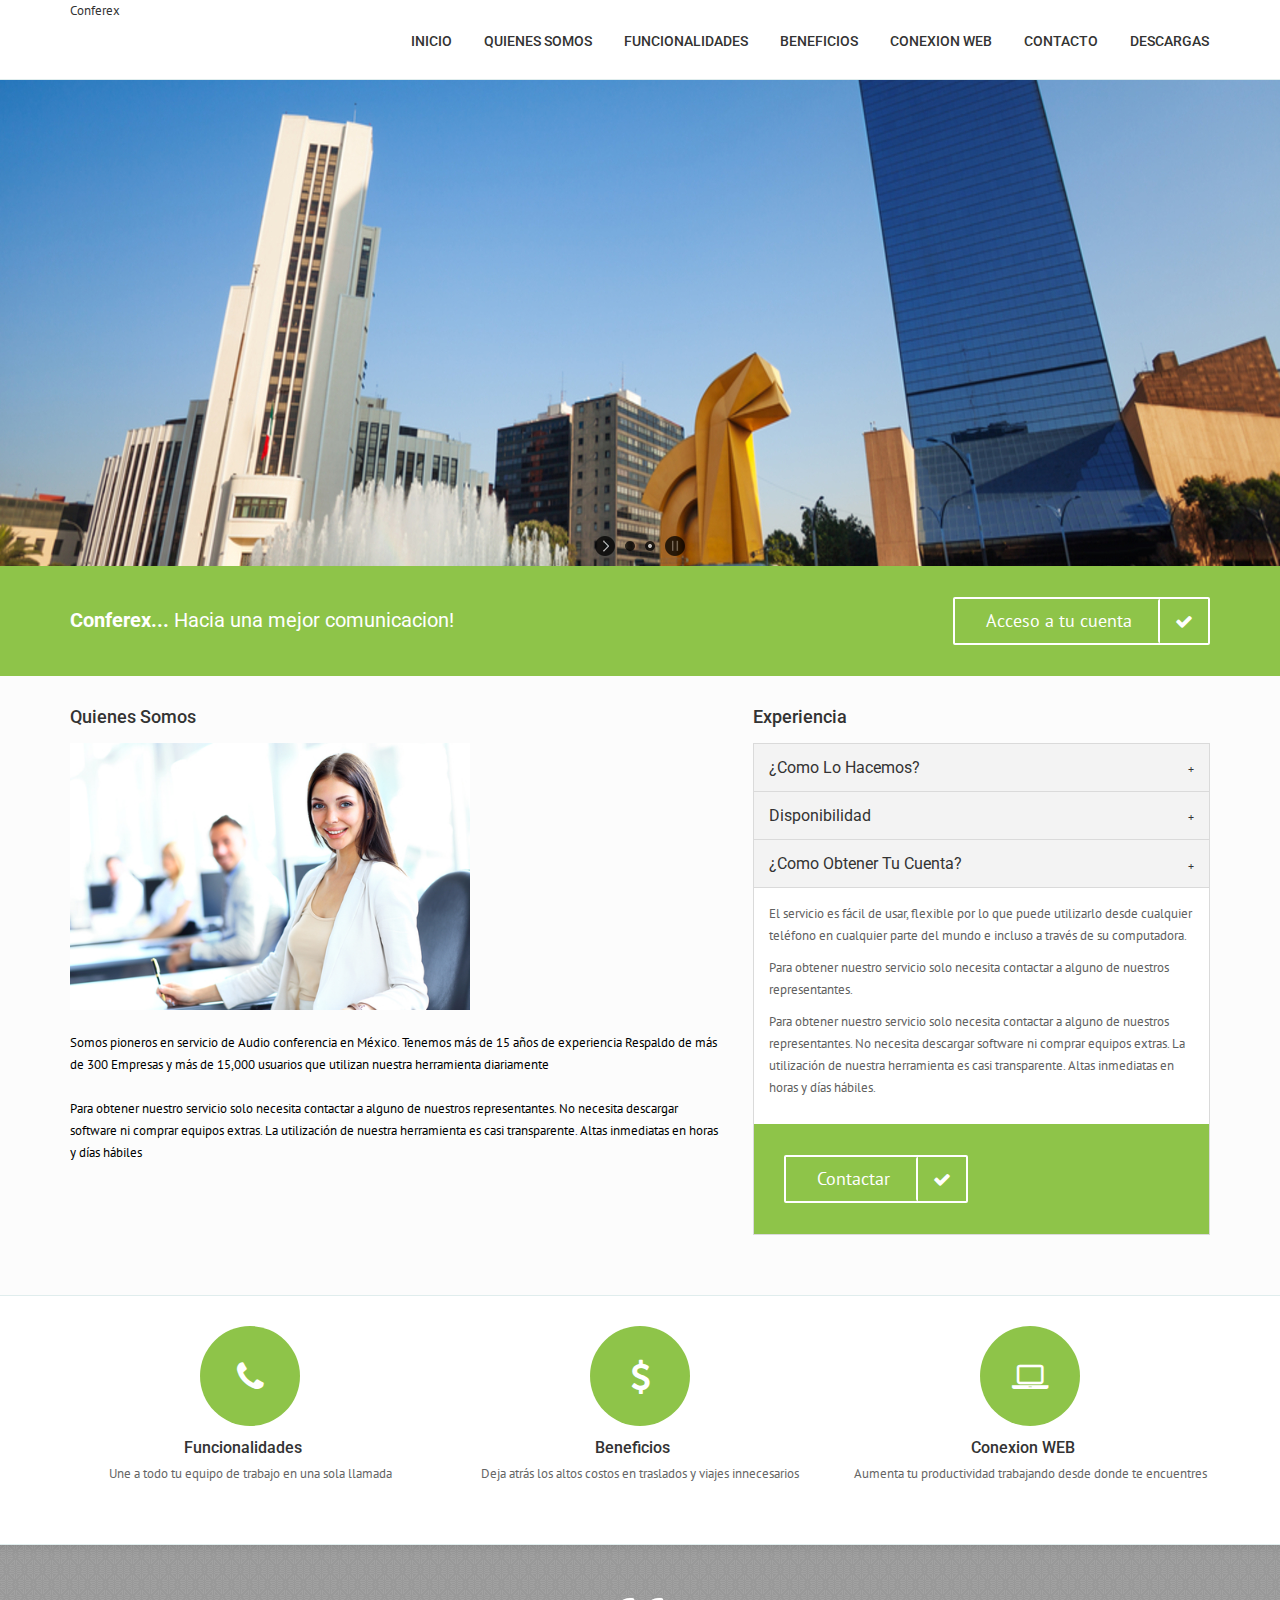
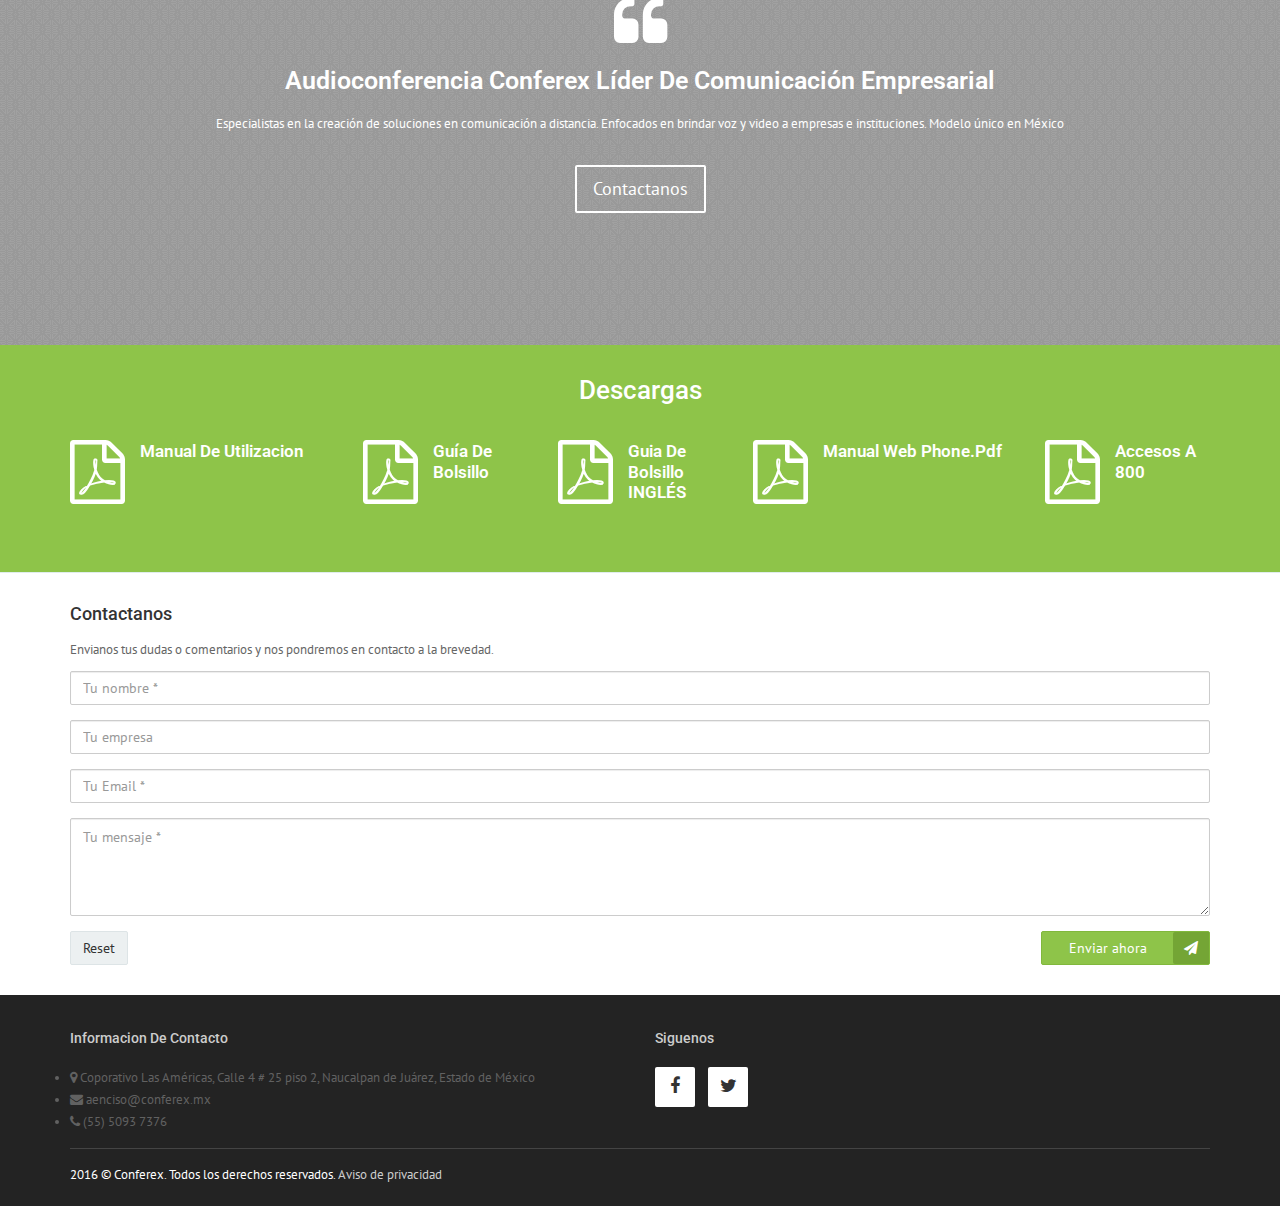
==== commit 83f7a4cf: "se quita el logo para prueba del tamaño del menu" ====
--- a/www/index.html
+++ b/www/index.html
@@ -79,8 +79,7 @@
                 </button>
 
                 <a href="index.html">
-                <img src="images/logo_conferex_02130x65.png" title="Conferex | Hacia una mejor comunicacion" alt="Conferex | Hacia una mejor comunicacion"   >
-                    </a>
+                Conferex    </a>
             </div>
             <div class="navbar-collapse collapse">
                 <ul class="nav navbar-nav navbar-right">                
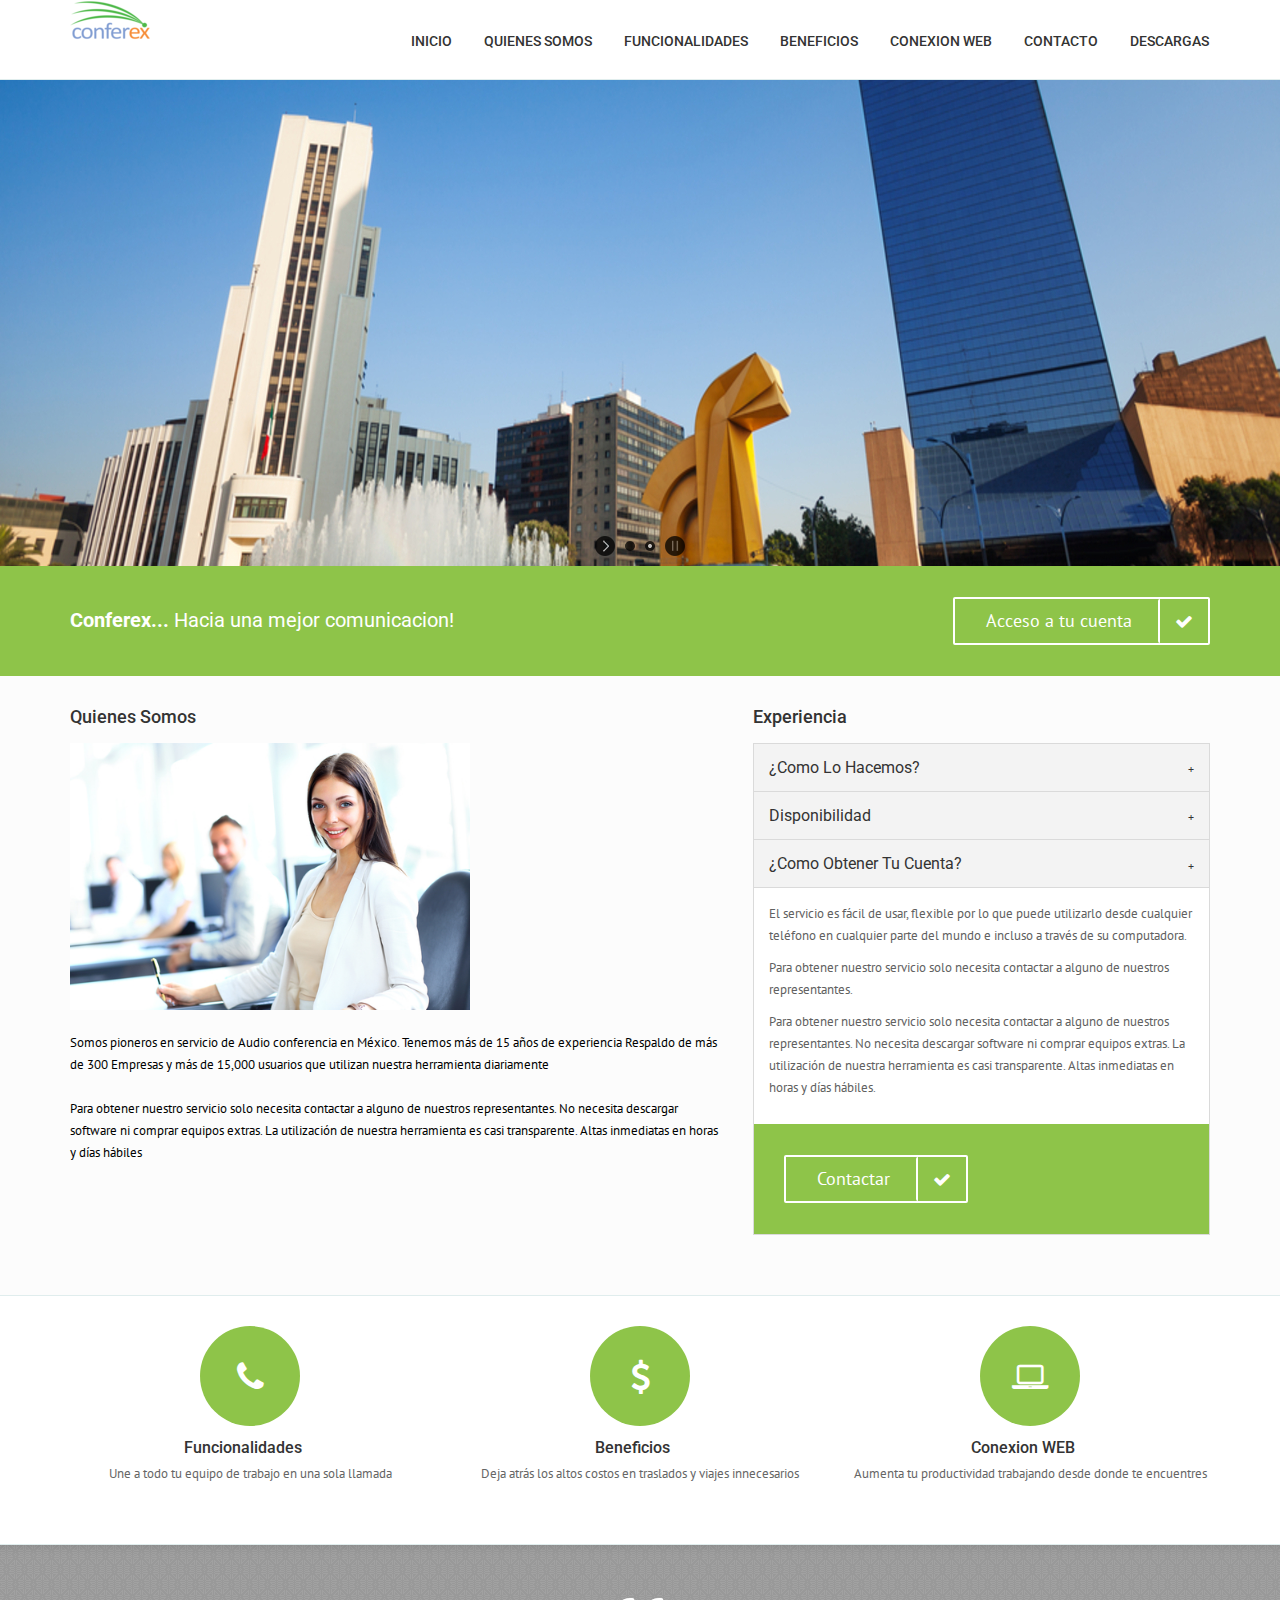
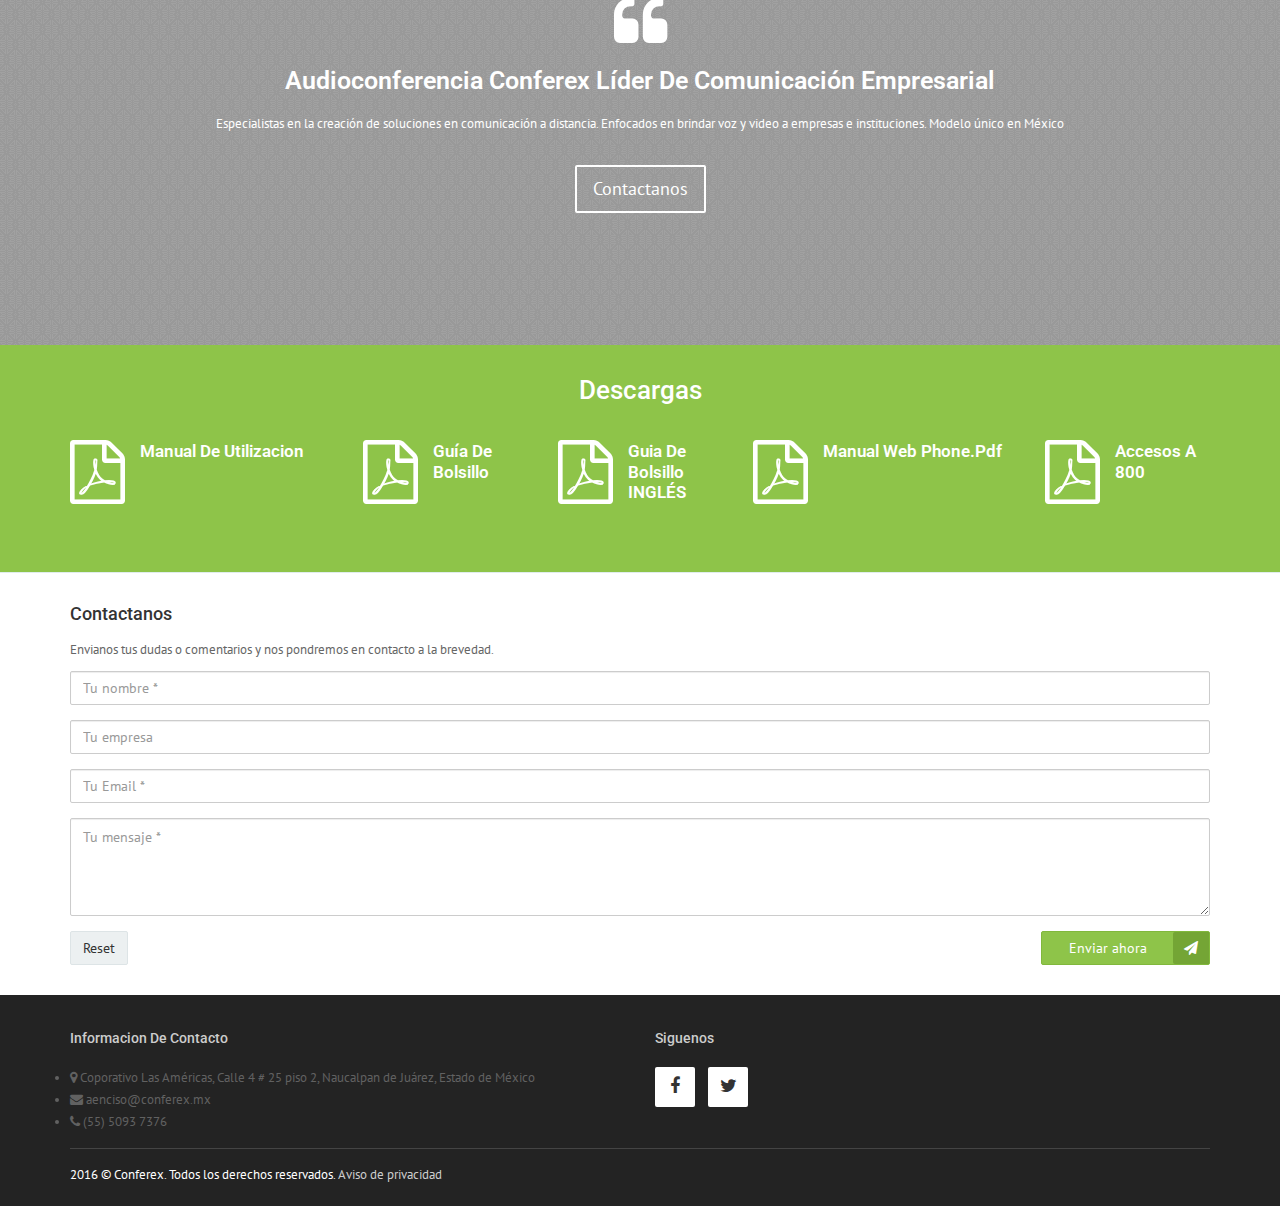
==== commit d40c8c52: "se cambia tamaño de logo a mas pequeño aun" ====
--- a/www/index.html
+++ b/www/index.html
@@ -79,7 +79,8 @@
                 </button>
 
                 <a href="index.html">
-                Conferex    </a>
+                <img src="images/logo_conferex_0280x40.png" title="Conferex | Hacia una mejor comunicacion" alt="Conferex | Hacia una mejor comunicacion"   >
+                    </a>
             </div>
             <div class="navbar-collapse collapse">
                 <ul class="nav navbar-nav navbar-right">                
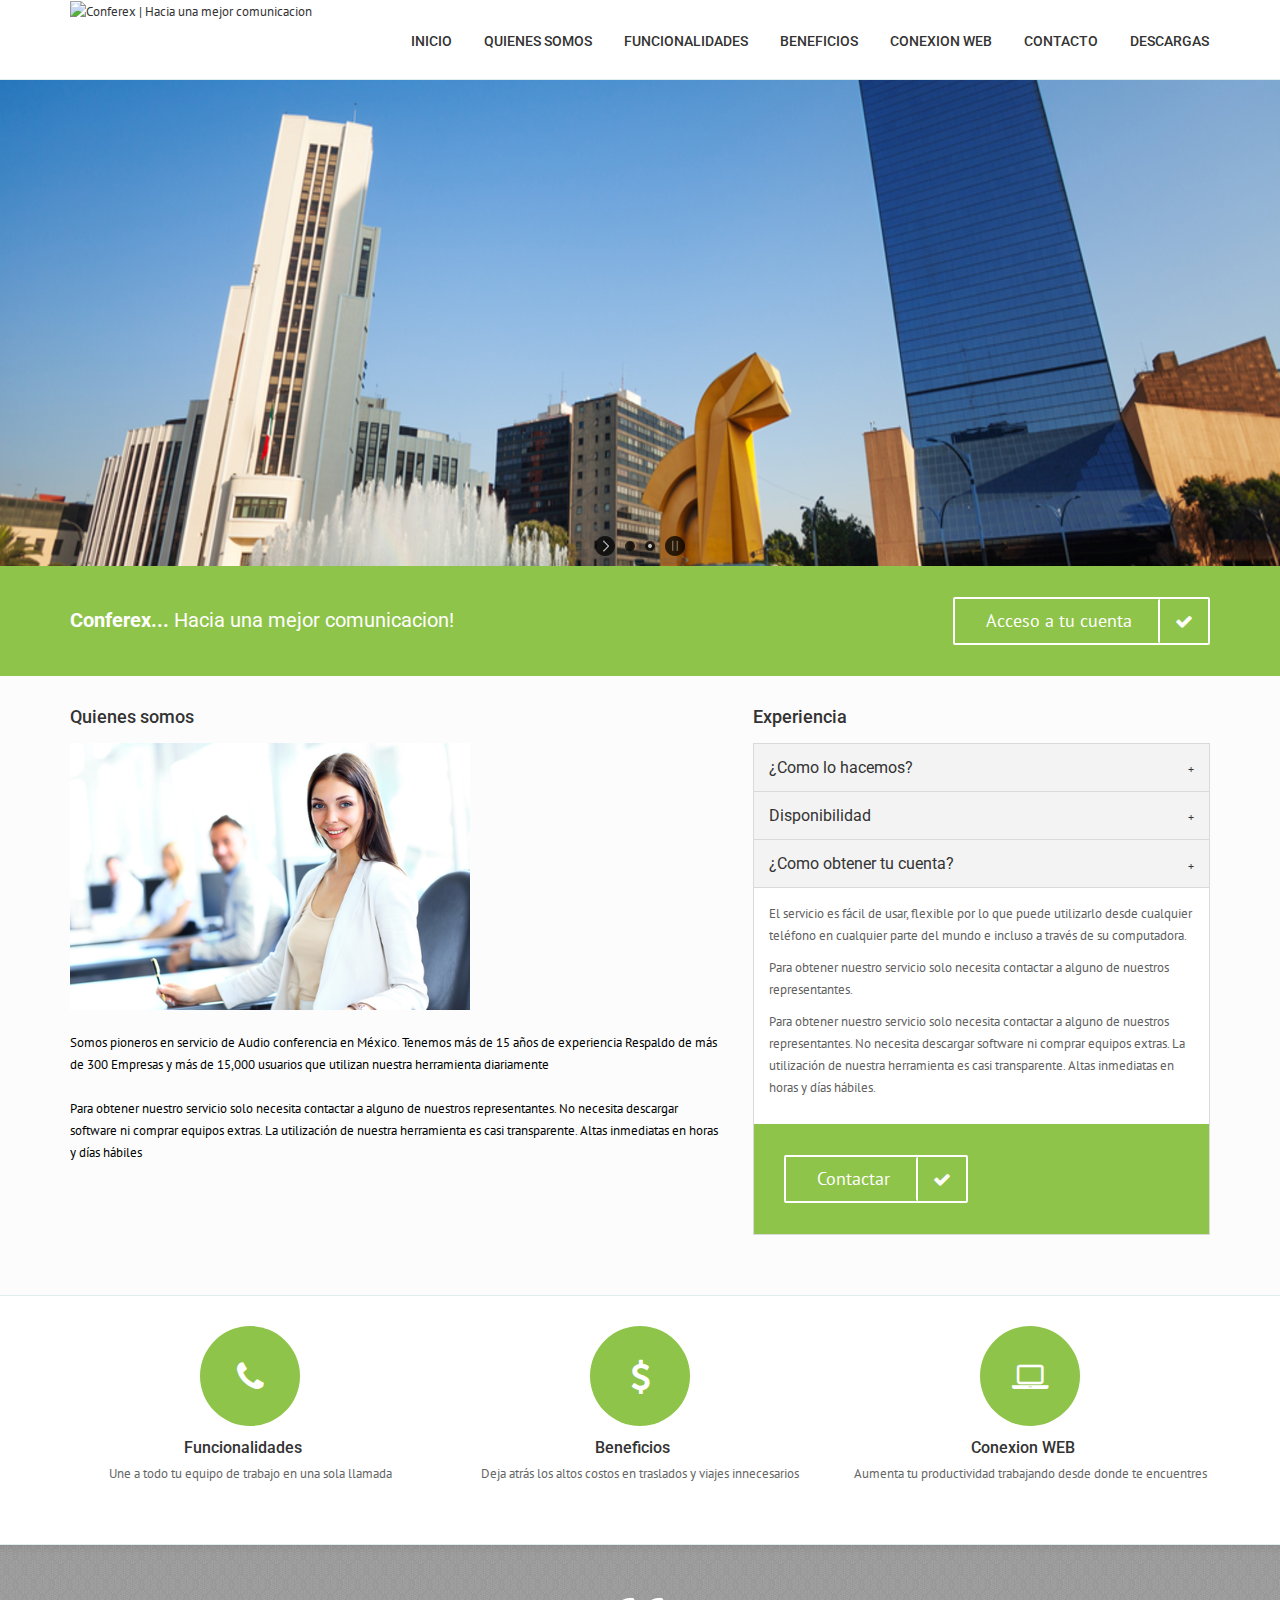
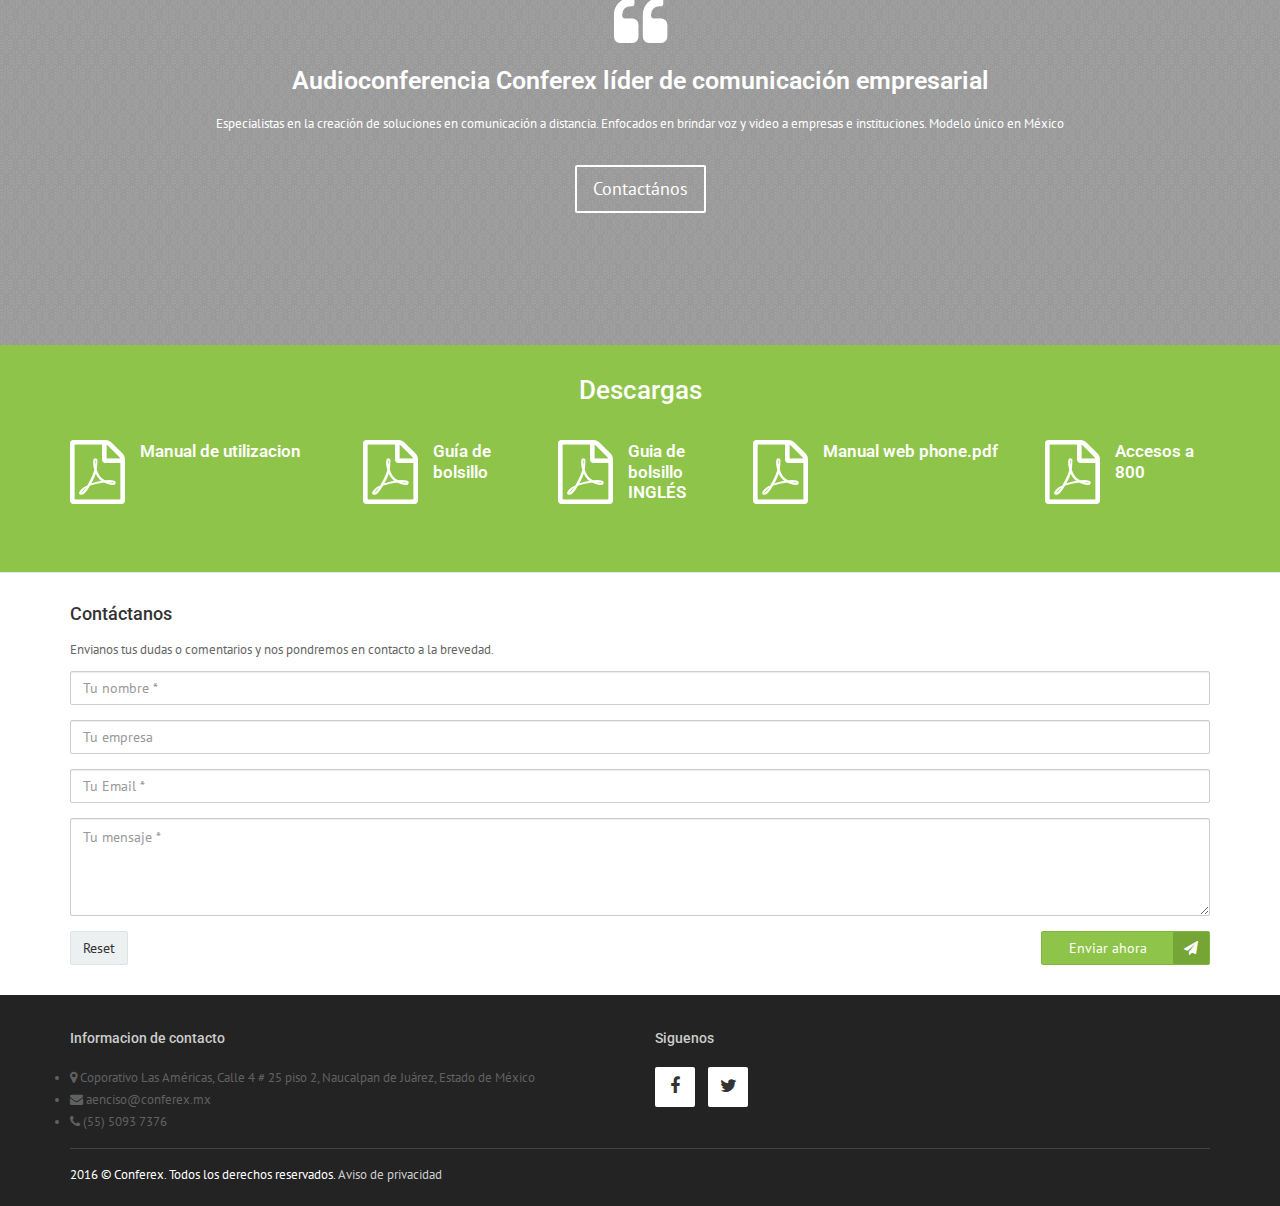
==== commit 5b7f5249: "Se modifican los estilos para los titulos para que no sea capitalize" ====
--- a/www/index.html
+++ b/www/index.html
@@ -79,7 +79,7 @@
                 </button>
 
                 <a href="index.html">
-                <img src="images/logo_conferex_0280x40.png" title="Conferex | Hacia una mejor comunicacion" alt="Conferex | Hacia una mejor comunicacion"   >
+                <img src="images/logo_conferex_02125x45.png"  title="Conferex | Hacia una mejor comunicacion" alt="Conferex | Hacia una mejor comunicacion"   >
                     </a>
             </div>
             <div class="navbar-collapse collapse">
@@ -131,13 +131,13 @@
             
             <!-- Left Text -->
             
-            <h3 class="ls-l title c-white" style=" width:900px; top:13%; left: 220px"   data-ls="offsetxin:0;offsetyin:250;durationin:1000;delayin:500;offsetxout:0;offsetyout:-8;easingout:easeInOutQuart;scalexout:1.2;scaleyout:1.2;">Tu empresa ya esta preparada para Conferex
-            </h3>
-            <h3 class="ls-l subtitle c-black"  style=" width:500px; top:35%; left:380px;" data-ls="offsetxin:0;offsetyin:250;durationin:1000;delayin:1500;offsetxout:0;offsetyout:-8;easingout:easeInOutQuart;scalexout:1.2;scaleyout:1.2;">Audio conferencias para todos y en todo lugar</h3>
-            <h3 class="ls-l subtitle c-black" style="width:600px; top:55%; left:380px;" data-ls="offsetxin:0;offsetyin:250;durationin:1000;delayin:2500;offsetxout:0;offsetyout:-8;easingout:easeInOutQuart;scalexout:1.2;scaleyout:1.2;">
+            <h3 class="ls-l title c-white" style=" width:500px; top:20%; left: 380px"   data-ls="offsetxin:0;offsetyin:250;durationin:1000;delayin:500;offsetxout:0;offsetyout:-8;easingout:easeInOutQuart;scalexout:1.2;scaleyout:1.2;">Tu empresa ya esta preparada para Conferex
+            </h3>
+            <h3 class="ls-l subtitle c-black"  style=" width:500px; top:40%; left:380px;" data-ls="offsetxin:0;offsetyin:250;durationin:1000;delayin:1500;offsetxout:0;offsetyout:-8;easingout:easeInOutQuart;scalexout:1.2;scaleyout:1.2;">Audio conferencias para todos y en todo lugar</h3>
+            <h3 class="ls-l subtitle c-black" style="width:600px; top:60%; left:370px;" data-ls="offsetxin:0;offsetyin:250;durationin:1000;delayin:2500;offsetxout:0;offsetyout:-8;easingout:easeInOutQuart;scalexout:1.2;scaleyout:1.2;">
             Somos pioneros en servicio de Audio conferencia en México. Tenemos más de 15 años de experiencia
             </h3>
-            <a href="#contacto" class="btn btn-base btn-lg ls-l" style="top:13%; left:1080px;" data-ls="offsetxin:0;offsetyin:250;durationin:1000;delayin:3500;offsetxout:0;offsetyout:-8;easingout:easeInOutQuart;scalexout:1.2;scaleyout:1.2;" >Contáctenos</a>
+            <a href="#contacto" class="btn btn-base btn-lg ls-l" style="top:20%; left:1080px;" data-ls="offsetxin:0;offsetyin:250;durationin:1000;delayin:3500;offsetxout:0;offsetyout:-8;easingout:easeInOutQuart;scalexout:1.2;scaleyout:1.2;" >Contáctenos</a>
         </div>
         
         
@@ -146,28 +146,28 @@
             <img src="images/slider/fw-1.jpg" class="ls-bg" alt="Slide background"/>
             
             <!-- Right Image -->
-            <img src="images/slider/slider2.jpg" class="ls-bg"  data-ls="offsetxin:0;offsetyin:250;durationin:950;offsetxout:0;offsetyout:-8;easingout:easeInOutQuart;scalexout:1.2;scaleyout:1.2;" alt="Image layer">
+            <img src="images/slider/slider21280x1024.jpg" class="ls-bg"  data-ls="offsetxin:0;offsetyin:250;durationin:950;offsetxout:0;offsetyout:-8;easingout:easeInOutQuart;scalexout:1.2;scaleyout:1.2;" alt="Image layer">
             
             
             <!-- Left Text -->
-            <h3 class="ls-l title c-black" style="width:450px; top:13%; left:800px;" data-ls="offsetxin:0;offsetyin:250;durationin:1000;delayin:500;offsetxout:0;offsetyout:-8;easingout:easeInOutQuart;scalexout:1.2;scaleyout:1.2;">Ahorro de 45 mil viajes con audioconferencias</h3>
-            <h3 class="ls-l list-item c-black" style="top:28%; left:800px;" data-ls="offsetxin: left; rotatein: 90;durationin:1000;delayin:1000;offsetxout:0;offsetyout:-8;easingout:easeInOutQuart;scalexout:1.2;scaleyout:1.2;">
+            <h3 class="ls-l title c-black" style="width:450px; top:20%; left:800px;" data-ls="offsetxin:0;offsetyin:250;durationin:1000;delayin:500;offsetxout:0;offsetyout:-8;easingout:easeInOutQuart;scalexout:1.2;scaleyout:1.2;">Ahorro de 45 mil viajes con audioconferencias</h3>
+            <h3 class="ls-l list-item c-black" style="top:40%; left:800px;" data-ls="offsetxin: left; rotatein: 90;durationin:1000;delayin:1000;offsetxout:0;offsetyout:-8;easingout:easeInOutQuart;scalexout:1.2;scaleyout:1.2;">
                 <i class="fa fa-check-circle-o"></i> Servicio flexible y facil de usar
             </h3>
-            <h3 class="ls-l list-item c-black" style="top:35%; left:800px;" data-ls="offsetxin: left; rotatein: 90;durationin:1000;delayin:1000;offsetxout:0;offsetyout:-8;easingout:easeInOutQuart;scalexout:1.2;scaleyout:1.2;">
+            <h3 class="ls-l list-item c-black" style="top:47%; left:800px;" data-ls="offsetxin: left; rotatein: 90;durationin:1000;delayin:1000;offsetxout:0;offsetyout:-8;easingout:easeInOutQuart;scalexout:1.2;scaleyout:1.2;">
                 <i class="fa fa-check-circle-o"></i> Ejecutivos apoyando 24x7 a nuestros clientes
             </h3>
-            <h3 class="ls-l list-item c-black" style="top:42%; left:800px;" data-ls="offsetxin: left; rotatein: 90;durationin:1000;durationin:1000;delayin:1500;offsetxout:0;offsetyout:-8;easingout:easeInOutQuart;scalexout:1.2;scaleyout:1.2;">
+            <h3 class="ls-l list-item c-black" style="top:54%; left:800px;" data-ls="offsetxin: left; rotatein: 90;durationin:1000;durationin:1000;delayin:1500;offsetxout:0;offsetyout:-8;easingout:easeInOutQuart;scalexout:1.2;scaleyout:1.2;">
                 <i class="fa fa-check-circle-o"></i> Servicio dinámico de cobro por uso.
             </h3>
-            <h3 class="ls-l list-item c-black" style=" top:49%; left:800px;" data-ls="offsetxin: left; rotatein: 90;durationin:1000;durationin:1000;delayin:2000;offsetxout:0;offsetyout:-8;easingout:easeInOutQuart;scalexout:1.2;scaleyout:1.2;">
+            <h3 class="ls-l list-item c-black" style=" top:61%; left:800px;" data-ls="offsetxin: left; rotatein: 90;durationin:1000;durationin:1000;delayin:2000;offsetxout:0;offsetyout:-8;easingout:easeInOutQuart;scalexout:1.2;scaleyout:1.2;">
                 <i class="fa fa-check-circle-o"></i> Alta disponibilidad. Herramienta 24 x 7 x 365
             </h3>
-            <h3 class="ls-l list-item c-black" style="top:56%; left:800px;" data-ls="offsetxin: left; rotatein: 90;durationin:1000;durationin:1000;delayin:2500;offsetxout:0;offsetyout:-8;easingout:easeInOutQuart;scalexout:1.2;scaleyout:1.2;">
+            <h3 class="ls-l list-item c-black" style="top:68%; left:800px;" data-ls="offsetxin: left; rotatein: 90;durationin:1000;durationin:1000;delayin:2500;offsetxout:0;offsetyout:-8;easingout:easeInOutQuart;scalexout:1.2;scaleyout:1.2;">
                 <i class="fa fa-check-circle-o"></i> Ofrecemos conexion a nivel global.
             </h3>
             
-            <h3 class="ls-l subtitle c-black" style="width:450px; top:65%; left:800px;" data-ls="offsetxin:0;offsetyin:250;durationin:1000;delayin:3000;offsetxout:0;offsetyout:-8;easingout:easeInOutQuart;scalexout:1.2;scaleyout:1.2;"><br>
+            <h3 class="ls-l subtitle c-black" style="width:450px; top:80%; left:800px;" data-ls="offsetxin:0;offsetyin:250;durationin:1000;delayin:3000;offsetxout:0;offsetyout:-8;easingout:easeInOutQuart;scalexout:1.2;scaleyout:1.2;"><br>
             Diariamente más de 300 Empresas y 15,000 usuarios utilizan nuestra herramienta.
             </h3>
             
@@ -391,7 +391,7 @@
                             <span class="clearfix"></span>
                             
                             <div class="text-center">
-                                <a id="descargas" href="#contacto" class="btn btn-lg btn-b-white mt-20">Contactanos</a>
+                                <a id="descargas" href="#contacto" class="btn btn-lg btn-b-white mt-20">Contactános</a>
                             </div>
                         </div>
                     </div>
@@ -499,7 +499,7 @@
                 <div class="row">
                     <div class="col-md-12">
                         <div class="section-title-wr">
-                            <h3 class="section-title left"><span>Contactanos</span></h3>
+                            <h3 class="section-title left"><span>Contáctanos</span></h3>
                         </div>
                         <p>
                         Envianos tus dudas o comentarios y nos pondremos en contacto a la brevedad.
--- a/www/css/global-style.css
+++ b/www/css/global-style.css
@@ -1 +1 @@
-@import url(../assets/animate/animate.css);@import url(../assets/social-buttons/css/rrssb.css);@import url(../assets/easy-pie-chart/css/easypiechart.css);@import url(http://fonts.googleapis.com/css?family=PT+Sans:400,700,400italic);@import url(http://fonts.googleapis.com/css?family=Roboto:400,500,700);.noUi-target,.noUi-target *{-webkit-touch-callout:none;-webkit-user-select:none;-ms-touch-action:none;-ms-user-select:none;-moz-user-select:none;-moz-box-sizing:border-box;box-sizing:border-box}.noUi-base{width:100%;height:100%;position:relative}.noUi-origin{position:absolute;right:0;top:0;left:0;bottom:0}.noUi-handle{position:relative;z-index:1}.noUi-stacking .noUi-handle{z-index:10}.noUi-stacking+.noUi-origin{*z-index:-1}.noUi-state-tap .noUi-origin{-webkit-transition:left .3s,top .3s;transition:left .3s,top .3s}.noUi-state-drag *{cursor:inherit !important}.noUi-horizontal{height:9px}.noUi-horizontal .noUi-handle{width:20px;height:20px;left:-17px;top:-6px}.noUi-horizontal.noUi-extended{padding:0 15px}.noUi-horizontal.noUi-extended .noUi-origin{right:-15px}.noUi-vertical{width:18px}.noUi-vertical .noUi-handle{width:28px;height:34px;left:-6px;top:-17px}.noUi-vertical.noUi-extended{padding:15px 0}.noUi-vertical.noUi-extended .noUi-origin{bottom:-15px}.noUi-background{border:0;background:#8ec449}.noUi-connect{background:#2c2c2c;-webkit-transition:background 450ms;transition:background 450ms}.noUi-origin{border-radius:2px}.noUi-target{border-radius:4px;border:0}.noUi-target.noUi-connect{box-shadow:none}.noUi-dragable{cursor:w-resize}.noUi-vertical .noUi-dragable{cursor:n-resize}.noUi-handle{border-radius:3px;background:#74a535;cursor:default}.noUi-active{box-shadow:inset 0 0 1px #fff,inset 0 1px 7px #ddd,0 3px 6px -3px #bbb}.noUi-handle:before,.noUi-handle:after{content:"";display:block;position:absolute;height:14px;width:1px;background:transparent;left:14px;top:6px}.noUi-handle:after{left:17px}.noUi-vertical .noUi-handle:before,.noUi-vertical .noUi-handle:after{width:14px;height:1px;left:6px;top:14px}.noUi-vertical .noUi-handle:after{top:17px}[disabled].noUi-connect,[disabled] .noUi-connect{background:#b8b8b8}[disabled] .noUi-handle{cursor:not-allowed}html,body,div,span,applet,object,iframe,h1,h2,h3,h4,h5,h6,p,a,abbr,acronym,address,big,cite,code,del,dfn,em,img,ins,kbd,q,s,samp,small,strike,strong,sub,sup,tt,var,b,u,i,center,dl,dt,dd,ol,ul,li,fieldset,form,label,legend,table,caption,tbody,tfoot,thead,tr,th,td,article,aside,canvas,details,embed,figure,figcaption,footer,header,hgroup,menu,nav,output,ruby,section,summary,time,mark,audio,video{margin:0;padding:0;border:0;font-size:100%}article,aside,details,figcaption,figure,footer,header,hgroup,menu,nav,section{display:block}ol,ul{list-style:none}blockquote,q{quotes:none}blockquote:before,blockquote:after,q:before,q:after{content:'';content:none}table{border-collapse:collapse;border-spacing:0}html{font-size:100%;-webkit-text-size-adjust:100%;-ms-text-size-adjust:100%;-webkit-font-smoothing:subpixel-antialiased}body{overflow-x:hidden;position:relative;font-family:"PT Sans",sans-serif !important;font-size:13px;line-height:22px;font-weight:300;background-color:#fff;color:#616161}::-moz-selection{background:#1c588f;color:#fff;text-shadow:none}::selection{background:#1c588f;color:#fff;text-shadow:none}input,textarea,input[type="submit"]:focus,div{outline:none}button,input,select,textarea{vertical-align:top;margin:0}.list-group-item{background:transparent}.body-bg-1{background:#f1f1f1}.body-bg-2{background:url("../images/patterns/binding-dark.png") repeat}.body-bg-3{background:url("../images/patterns/squairy-light.png") repeat}.body-bg-4{background:url("../images/patterns/dark-dotted.png") repeat}.body-bg-5{background:url("../images/patterns/skulls.png") repeat}.body-bg-6{background:url("../images/backgrounds/full-bg-10.jpg") no-repeat fixed}.body-bg-7{background:url("../images/backgrounds/full-bg-3.jpg") no-repeat fixed}iframe{border:0;margin-top:0 !important}h1,h2,h3,h4,h5,h6{font-family:"Roboto",sans-serif}h1,h2,h3,h4,h5,h6{font-weight:600;line-height:1.2em;margin-bottom:.7em;text-transform:capitalize}h1{font-size:29px}h2{font-size:25px}h3{font-size:23px}h4{font-size:19px}h5{font-size:17px}h6{font-size:14px}em{font-style:italic}strong{font-weight:700}small{font-size:85%}p{line-height:22px;margin-bottom:10px}a{color:#333;cursor:pointer}a:hover{color:#8ec449;text-decoration:none;-o-transition:.3s;-ms-transition:.3s;-moz-transition:.3s;-webkit-transition:.3s;transition:.35s}hr{margin:15px 0;border-color:#e0eded}hr.delimiter{background-image:-webkit-linear-gradient(left, transparent, rgba(0,0,0,0.2), transparent);background-image:linear-gradient(to right, transparent, rgba(0,0,0,0.2), transparent);border:0;height:1px;margin:22px 0 22px 0}hr.hr-sm{margin:5px 0}label{font-weight:400;font-size:13px}.heading{margin:0;margin-bottom:6px;padding:0;font-size:18px;font-weight:500}.heading-xs{font-size:14px}.heading-sm{font-size:16px}.heading-md{font-size:18px}.heading-lg{font-size:22px}.font-normal{font-size:13px}.font-xs{font-size:11px}.font-sm{font-size:12px}.font-md{font-size:16px}.font-xl{font-size:100px}.light h1,.light h2,.light h3,.light h4,.light h5,.light h6{color:#333 !important}.dark h1,.dark h2,.dark h3,.dark h4,.dark h5,.dark h6{color:#fff !important}.light-gray h1,.light-gray h2,.light-gray h3,.light-gray h4,.light-gray h5,.light-gray h6{color:#000}.base h1,.base>h2,.base h3,.base h4,.base h5,.base h6{color:#fff}.base-alt h1,.base-alt h2,.base-alt h3,.base-alt h4,.base-alt h5,.base-alt h6{color:#fff !important}.c-base{color:#8ec449}.c-alt{color:#2c2c2c}.c-light{color:#ecf0f1}.c-dark{color:#131313}.c-white{color:#fff !important}.c-gray{color:#333 !important}.c-black{color:#000 !important}.c-red{color:#f00}.light{background:#ecf0f1;color:#333}.light a,.light i{color:#333}.light-gray{background:#fcfcfc;color:#000}.light-gray a,.light-gray>i{color:#000}.dark{background:#131313;color:#fff}.dark a,.dark i{color:#fff}.white{background:#fff;color:#333 !important}.white a,.white i{color:#333}.base{background:#8ec449;color:#fff !important}.base a,.base i{color:#fff}.base-alt{background:#2c2c2c;color:#fff}.base-alt a,.base-alt i{color:#fff}.alpha{background:rgba(255,255,255,0.5)}.red{background:#e91b23;color:#fff}.red a,.red i{color:#fff}.yellow{background:#ffd800;color:#fff}.yellow a,.yellow i{color:#fff}.orange{background:#ff8a3c;color:#fff}.orange a,.orange i{color:#fff}.green{background:#2ecc71;color:#fff}.blue{background:#2980b9;color:#fff}.purple{background:#8e44ad;color:#fff}.black{background:#000;color:#fff}.gray{background:#ecf0f1;color:#eee}.dark-cyan{background:#42bdc2;color:#fff}.forest-green{background:#7fc242;color:#fff}.bg-header{background:#fff}.bg-white{background:#fff !important}.bg-base{background:#8ec449;color:#fff}.bg-base{background:#8ec449;color:#fff}.bg-base-alt{background:#2c2c2c;color:#616161}.bg-white{background:#fff;color:#666}.bg-white-alt{background:#ecf0f1;color:#666}.bg-dark{background:#131313;color:#8ec449}.bg-dark-alt{background:#1a4d68;color:#8ec449}.bg-gray-alt{background:#dee0e1;color:#eee}.no-padding{padding:0 !important}.no-margin{margin:0 !important}.no-border{border:0 !important}.no-radius{border-radius:0 !important}.p-15{padding:15px !important}.p-20{padding:20px !important}.p-30{padding:30px !important}.p-50{padding:50px 0 !important}.pb-10{padding-bottom:10px}.pb-15{padding-bottom:15px}.pb-20{padding-bottom:20px}.pt-10{padding-top:10px}.pt-20{padding-top:20px}.pl-20{padding-left:20px}.pr-20{padding-right:20px}.mt-5{margin-top:5px}.mb-5{margin-bottom:5px}.ml-5{margin-left:5px}.mr-5{margin-right:5px}.mt-10{margin-top:10px}.mb-10{margin-bottom:10px}.ml-10{margin-left:10px}.mr-10{margin-right:10px}.mt-15{margin-top:15px}.mb-15{margin-bottom:15px}.ml-15{margin-left:15px}.mr-15{margin-right:15px}.mt-20{margin-top:20px !important}.mb-20{margin-bottom:20px !important}.ml-20{margin-left:20px}.mr-20{margin-right:20px}.mt-40{margin-top:40px !important}.mb-40{margin-bottom:40px !important}.ml-40{margin-left:40px}.mr-40{margin-right:40px}.width-10{width:10%}.width-20{width:20%}.width-30{width:30%}.width-40{width:40%}.width-50{width:50%}.width-60{width:60%}.width-70{width:70%}.width-80{width:80%}.width-90{width:90%}.width-100{width:100%}.ba{border:1px solid #e0eded}.bt{border-top:1px solid #e0eded}.br{border-right:1px solid #e0eded}.bb{border-bottom:1px solid #e0eded}.bl{border-left:1px solid #e0eded}.rounded{border-radius:3px}.rounded-xs{border-radius:1px}.rounded-sm{border-radius:2px}.rounded-md{border-radius:5px}.rounded-lg{border-radius:8px}.text-uppercase{text-transform:uppercase !important}.text-caps{text-transform:uppercase !important}.text-capitalize{text-transform:capitalize !important}.text-normal{text-transform:none !important}.text-right{text-align:right !important}.text-left{text-align:left !important}.img-center{display:block;margin-left:auto;margin-right:auto}.relative{position:relative}.italic{font-style:italic !important}.strong{font-weight:500 !important}.strong-400{font-weight:400 !important}.strong-500{font-weight:500 !important}.strong-600{font-weight:600 !important}.strong-700{font-weight:700 !important}.title{margin:0;margin-bottom:8px;padding:0;color:#333}.title-xs{color:#333;font-size:11px;font-weight:500}.title-sm{color:#333;font-size:12px;font-weight:500}.title-md{color:#333;font-size:16px;font-weight:500}.title-lg{color:#333;font-size:20px;font-weight:500}.full-size-link{position:absolute;width:100%;height:100%;top:0;left:0}.bg-banner-1{padding:54px 0 !important;background:url(../images/prv/banner-img-4.jpg) fixed no-repeat !important;color:#fff}.bg-banner-2{padding:54px 0 !important;background:url(../images/prv/banner-img-1.jpg) no-repeat fixed !important;color:#fff}.prlx-bg{background-attachment:fixed;background-position:50% 0;background-repeat:no-repeat;height:400px;position:relative}.video-wrapper{width:100%;height:450px;overflow:hidden}.video-wrapper video{width:100% !important;position:relative !important}.mask{position:absolute;top:0;left:0;width:100%;height:100%;opacity:.6}.mask.mask-1{background:url(../images/patterns/slash-it.png)}.mask.mask-2{background:url(../images/patterns/dark-exa.png);opacity:.4}.img-thumbnail{border-radius:0}.inset-shadow-1{-webkit-box-shadow:inset 0 10px 8px -10px rgba(0,0,0,0.3);-moz-box-shadow:inset 0 10px 8px -10px rgba(0,0,0,0.3);box-shadow:inset 0 10px 10px -8px rgba(0,0,0,0.1)}.inset-shadow-2{-webkit-box-shadow:inset 0 0 50px 0 #232228;-moz-box-shadow:inset 0 0 50px 0 #232228;box-shadow:inset 0 0 50px 0 #232228}.inset-shadow-3{-webkit-box-shadow:inset 33px 0 42px -40px rgba(0,0,0,0.56);-moz-box-shadow:inset 33px 0 42px -40px rgba(0,0,0,0.56);box-shadow:inset 33px 0 42px -40px rgba(0,0,0,0.56)}.inset-shadow-4{-webkit-box-shadow:inset 0 0 50px 0 #232228;-moz-box-shadow:inset 0 0 50px 0 #232228;box-shadow:inset 0 0 50px 0 #232228}.primary-letter{float:left;padding:6px 0;font-size:44px;font-weight:400;line-height:30px;margin:0 5px 0 0}.primary-letter.style-2{padding:12px;margin-top:6px;text-align:center}.primary-letter.style-3{padding:12px;margin-top:6px;text-align:center;border-radius:2px}.primary-letter.style-4{padding:12px;margin-top:6px;min-width:54px;border-radius:50%;text-align:center}header{padding:0}header.header-cover{background-size:cover !important}header .navbar-wp .navbar-brand{height:auto;padding:0 15px;margin-top:14px;border:1px solid transparent;border-radius:3px}header .top-navbar-header .navbar-brand{height:auto;padding:20px 0}header .navbar-wp .navbar-brand img{height:46px}header .navbar-wp.affix .navbar-brand{margin-top:4px}header .navbar-wp.affix .navbar-brand img{height:46px}header .navbar-default .navbar-brand.logo-img{height:50px;padding:0 20px}header .navbar-fixed{width:100%;left:0}header .navbar-fixed .navbar{width:100%}.header-alpha .navbar-wp .navbar-inner{border-color:#eee !important}.header-alpha .top-header{border-color:#eee !important}.top-header{border-bottom:1px solid #e0eded;background:#fff}.top-header .aux-text{padding:10px 0;color:#999;font-size:11px}.top-header .top-header-menu{float:right}.top-header .top-header-menu>ul.top-menu{list-style:none;margin:0;padding:0}.top-header .top-header-menu>ul.top-menu>li{position:relative;float:left;display:inline-block;border-right:1px solid #f2f2f2}.top-header .top-header-menu>ul.top-menu>li:last-child{border:0}.top-header .top-header-menu>ul.top-menu>li>a{display:block;padding:10px 15px;color:#333;text-transform:uppercase;font-size:11px;font-weight:400}.top-header .top-header-menu>ul.top-menu>li.dropdown>a:after{content:"\f107";margin-left:6px;font-family:"FontAwesome";position:relative;float:right}.top-header .top-header-menu ul.top-menu>li>a>i{margin-right:6px}.top-header .top-header-menu ul.top-menu>li ul.sub-menu{display:none;min-width:160px;position:absolute;right:-1px;z-index:1500;margin:0;padding:0;list-style:none;background:#fff;border:0;opacity:0;-moz-opacity:0;filter:alpha(opacity=0);-webkit-box-shadow:0 6px 12px rgba(0,0,0,0.175);-moz-box-shadow:0 6px 12px rgba(0,0,0,0.175);box-shadow:0 6px 12px rgba(0,0,0,0.175);-webkit-transition:all .2s ease-in-out;-moz-transition:all .2s ease-in-out;-o-transition:all .2s ease-in-out;transition:all .2s ease-in-out}.top-header .top-header-menu ul.top-menu>li:hover ul.sub-menu{opacity:1;display:block}.top-header .top-header-menu ul.top-menu>li ul.sub-menu>li{border-bottom:1px solid #e0eded}.top-header .top-header-menu ul.top-menu>li ul.sub-menu>li:last-child{border:0}.top-header .top-header-menu ul.top-menu>li ul.sub-menu>li>a{display:block;padding:6px 15px;color:#333}.top-header .top-header-menu ul.top-menu>li ul.sub-menu>li:last-child{border:0}.top-header .top-header-menu ul.top-menu>li ul.sub-menu>li>a:hover{background:#8ec449;color:#fff}.top-header .top-header-menu ul.top-menu>li ul.sub-menu>li>.language-active{display:block;padding:6px 15px;background:#f2f2f2;color:#333;cursor:default}.top-header .top-header-menu ul.top-menu>li.dropdown:hover .sub-menu{display:block}.top-header.top-header-dark{border-bottom:1px solid #090909;background:#131313}.top-header.top-header-dark .aux-text{color:#fff}.top-header.top-header-dark .top-header-menu>ul.top-menu>li{border-color:#090909}.top-header.top-header-dark .top-header-menu>ul.top-menu>li>a{color:#fff}.top-navbar-header{height:90px;background:#fff;border-bottom:1px solid #e0eded}.top-navbar-header .top-nav-links{margin-top:10px}.top-navbar-header .top-nav-links a{color:#999}.top-navbar-header .top-nav-links a:hover{color:#8ec449;text-decoration:underline}.navbar-wp{margin:0;padding:0;border:0;border-radius:0;z-index:1000;background:#fff;border-bottom:1px solid #e0eded}.navbar-wp .navbar-nav>li>a{border-top:3px solid transparent;padding:28px 16px;margin-right:0;font-size:14px;font-weight:500;font-family:"Roboto",sans-serif;color:#333;text-transform:uppercase;-webkit-transition:all .25s ease-out;-moz-transition:all .25s ease-out;transition:all .25s ease-out}.navbar-wp .navbar-nav>li>a.dropdown-form-toggle{color:#333}.navbar-wp .navbar-nav>li>a:hover,.navbar-wp .navbar-nav>li>a:focus{color:#fff;background-color:#8ec449;border-top:3px solid #8ec449}.navbar-wp .navbar-nav li.divider{margin:0;padding:4px 15px;background:#fff;color:#333;height:auto;font-size:12px;font-weight:600;text-transform:uppercase}.navbar-base{margin:0;padding:0;border:0;border-radius:0;z-index:1000;background:#8ec449;border-bottom:1px solid #8ec449}.navbar-base .navbar-nav>li>a{border-top:3px solid transparent;padding:28px 16px;margin-right:0;font-size:14px;font-weight:500;font-family:"Roboto",sans-serif;color:#fff;text-transform:uppercase;-webkit-transition:all .25s ease-out;-moz-transition:all .25s ease-out;transition:all .25s ease-out}.navbar-shadow{-webkit-box-shadow:0 4px 15px rgba(0,0,0,0.07);-moz-box-shadow:0 4px 15px rgba(0,0,0,0.07);box-shadow:0 4px 15px rgba(0,0,0,0.07)}.header-standard-1{background:#fff}.header-standard-1 .navbar-wp{height:52px;border-bottom:1px solid #e0eded}.header-standard-1 .navbar-wp .navbar-nav>li>a{padding:14px 16px;margin-right:0;font-size:14px;font-family:"Roboto",sans-serif;color:#333;text-transform:uppercase;font-weight:500;background-color:#fff}.header-standard-1 .navbar-wp .navbar-right .social-link{margin-top:5px}.navbar-wp .navbar-nav>.active>a,.navbar-wp .navbar-nav>.active>a:hover,.navbar-wp .navbar-nav>.active>a:focus{color:#fff !important;background-color:#8ec449;border-radius:0}.navbar-wp .navbar-nav>.disabled>a,.navbar-wp .navbar-nav>.disabled>a:hover,.navbar-wp .navbar-nav>.disabled>a:focus{color:#ccc;background-color:transparent}.navbar-wp .navbar-nav>.open>a,.navbar-wp .navbar-nav>.open>a:hover,.navbar-wp .navbar-nav>.open>a:focus{color:#fff;background-color:#8ec449;border-color:#8ec449}.navbar-base .navbar-nav>.open>a,.navbar-base .navbar-nav>.open>a:hover,.navbar-base .navbar-nav>.open>a:focus{background:transparent;color:#fff !important}.navbar-wp .navbar-nav>.open>a .caret,.navbar-wp .navbar-nav>.open>a:hover .caret,.navbar-wp .navbar-nav>.open>a:focus .caret{border-top-color:#fff;border-bottom-color:#fff}.navbar-wp .navbar-nav>.dropdown>a .caret{border-top-color:#4c4c4c;border-bottom-color:#4c4c4c}.navbar-wp .navbar-nav>li>a.dropdown-form-toggle,.navbar-wp .navbar-nav>li>a.dropdown-form-toggle:hover,.navbar-wp .navbar-nav>li>a.dropdown-form-toggle:focus{padding:28px 16px;font-size:16px;font-weight:normal;background:transparent;color:#333}.navbar-wp.affix .navbar-nav>li>a.dropdown-form-toggle,.navbar-wp.affix .navbar-nav>li>a.dropdown-form-toggle:hover,.navbar-wp.affix .navbar-nav>li>a.dropdown-form-toggle:focus{padding:18px 16px;font-size:14px}.navbar-wp.navbar-base .navbar-nav>li>a.dropdown-form-toggle,.navbar-wp.navbar-base .navbar-nav>li>a.dropdown-form-toggle:hover,.navbar-wp.navbar-base .navbar-nav>li>a.dropdown-form-toggle:focus{color:#fff !important}.navbar-wp .navbar-nav>.open>a.dropdown-form-toggle,.navbar-wp .navbar-nav>.open>a.dropdown-form-toggle:hover,.navbar-wp .navbar-nav>.open>a.dropdown-form-toggle:focus{color:#333 !important;background-color:transparent}.navbar-toggle .icon-bar{background-color:#8ec449}.navbar-toggle .icon-custom{font-size:16px}.navbar-toggle:hover,.navbar-toggle:focus{background-color:#8ec449;border-color:#8ec449}.navbar-toggle:hover .icon-bar,.navbar-toggle:focus .icon-bar{background-color:#fff}.navbar-toggle:hover .icon-custom,.navbar-toggle:focus .icon-custom{color:#fff}.navbar-toggle{border-color:#8ec449;border-radius:2px;margin-top:20px;color:#8ec449;padding:12px 16px 7px 16px}.navbar-toggle-aside-menu{padding:12px 16px 7px 16px;margin-right:10px}.navbar-toggle-mobile-nav{padding:12px 16px 7px 16px;margin-right:10px}.navbar-base .navbar-toggle .icon-bar{background-color:#fff}.navbar-base .navbar-toggle .icon-custom{font-size:16px}.navbar-base .navbar-toggle:hover,.navbar-base .navbar-toggle:focus{background-color:#fff;border-color:#fff}.navbar-base .navbar-toggle:hover .icon-bar,.navbar-base .navbar-toggle:focus .icon-bar{background-color:#fff}.navbar-base .navbar-toggle:hover .icon-custom,.navbar-base .navbar-toggle:focus .icon-custom{color:#000}.navbar-base .navbar-toggle{border-color:#fff;border-radius:2px;margin-top:20px;color:#fff;padding:12px 16px 7px 16px}.navbar-base .navbar-toggle-aside-menu{padding:12px 16px 7px 16px;margin-right:10px}.navbar-base .navbar-toggle-mobile-nav{padding:12px 16px 7px 16px;margin-right:10px}.navbar-wp .navbar-nav{margin-top:0}.navbar-wp .navbar-collapse.in{max-height:340px}.navbar-wp .navbar-collapse,.navbar-wp .navbar-form{border-color:#e7e7e7}.navbar-wp .navbar-collapse.in .dropdown-aux{display:none}.navbar-wp .navbar-nav>.dropdown>a:hover .caret,.navbar-wp .navbar-nav>.dropdown>a:focus .caret{border-top-color:#fff;border-bottom-color:#fff}.navbar-wp .dropdown-menu{min-width:220px;padding:0;background:#fff;border:0;border-top:1px solid #e0eded;border-bottom:3px solid #e0eded;border-radius:2px}.navbar-wp .dropdown-menu>li{border-bottom:1px solid #e0eded}.navbar-wp .dropdown-menu>li:last-child{border:0}.navbar-wp .dropdown-menu>li>a{color:#333;padding:8px 15px}.navbar-wp .dropdown-menu>li>a:hover{background:#8ec449;color:#fff}.navbar-wp .dropdown-menu label.checkbox{color:#333}.navbar-wp .navbar-nav>li.dropdown-aux>a,.navbar-wp .navbar-nav>li.dropdown-aux.open>a{border-color:transparent}.navbar-wp .dropdown-menu-search{margin-top:0}.navbar-wp .navbar-right .social-link{width:40px;height:40px;line-height:40px;padding:0 !important;text-align:center;padding:10px;margin:14px 0;border-radius:100%;border-top:0 !important}.navbar-wp.affix .navbar-right .social-link{margin:10px 0 8px 0}.navbar-wp .navbar-right .social-link.facebook:hover{background:#43609c;color:#fff}.navbar-wp .navbar-right .social-link.pinterest:hover{background:#cb2027;color:#fff}.navbar-wp .navbar-right .social-link.twitter:hover{background:#62addb;color:#fff}.mega-nav .nav,.mega-nav .collapse,.mega-nav .dropup,.mega-nav .dropdown.mega-dropdown-fluid{position:static}.mega-nav .container{position:relative}.mega-nav .dropdown-menu{left:auto}.mega-nav .br{border-color:#e0eded}.mega-nav .mega-nav-content{padding:20px 30px}.mega-nav .dropdown.mega-dropdown-fluid .dropdown-menu{left:0;right:0;margin:0 15px}.navbar-wp .dropdown-menu .mega-nav-section-title{font-size:14px;font-family:"Roboto",sans-serif;margin:0 0 10px 0;text-transform:capitalize;color:#333;text-transform:uppercase;font-weight:600}.navbar-wp .dropdown-menu .mega-nav-section{padding:25px 0 10px 0}.navbar-wp .dropdown-menu img{margin-bottom:15px}.navbar-wp .dropdown-menu ul.mega-nav-ul{margin:0;margin-bottom:10px;padding:0;list-style:none}.navbar-wp .dropdown-menu ul.mega-nav-ul li{position:relative}.navbar-wp .dropdown-menu ul.mega-nav-ul li a{display:block;padding:4px 0;color:#333}.navbar-wp .dropdown-menu ul.mega-nav-ul.arrow-li li a{padding-left:12px}.navbar-wp .dropdown-menu ul.mega-nav-ul.arrow-li li a:before{content:"\f105";font-family:FontAwesome;position:absolute;left:0;color:#333}.navbar-wp .dropdown-menu ul.mega-nav-ul.arrow-li li a:hover{color:#8ec449}.navbar-wp.affix{position:fixed;top:0;background:#fff;border-bottom:1px solid #e0eded;min-height:50px;height:auto}.navbar-wp.affix .navbar-inner{border-bottom:0}.navbar-base.affix{background:#8ec449;border-color:#8ec449}.navbar-wp.affix .navbar-nav>li>a{padding:18px 16px;margin-right:0;font-size:14px;font-weight:500;font-family:"Roboto",sans-serif;text-transform:uppercase}.navbar-wp .navbar-nav>li>a.dropdown-form-toggle{color:#333}.navbar-wp .navbar-nav>li>a:hover,.navbar-wp .navbar-nav>li>a:focus{color:#fff;background-color:#8ec449}.navbar-base .navbar-nav>li>a.dropdown-form-toggle{color:#fff}.navbar .social-item .facebook{background:#43609c;color:#fff !important}.navbar .social-item .twitter{background:#62addb;color:#fff !important}.navbar .social-item .google{background:#fff;color:#dd4b39 !important}.navbar .social-item .youtube{background:#dd4b39;color:#fff !important}.navbar .social-item .pinterest{background:#cb1f2b;color:#fff !important}.dropdown-submenu{position:relative}.dropdown-submenu>.dropdown-menu{top:-1px;left:100%;margin-top:0;margin-left:0;border-top-left-radius:0;border-bottom-left-radius:0}.dropdown-submenu:hover>.dropdown-menu{display:block;padding:0}.dropdown-submenu:hover>a:after{border-left-color:#fff}.dropdown-submenu.pull-left{float:none}.dropdown-submenu.pull-left>.dropdown-menu{left:-100%;margin-left:10px}.nav>ul{margin:0;padding:0;list-style:none}.nav>ul>li{border-bottom:1px solid #333}.nav>ul>li>a{display:block;padding:10px 15px;font-size:14px;color:#fff}.nav>ul>li>a:hover{text-decoration:none;color:#8ec449;background:#292929}.nav>ul>li>a>i{margin-right:5px}.pg-opt{border-bottom:1px solid #e0eded;background:#fcfcfc;color:#333}.pg-opt h2{margin:0;padding:16px 0;font-size:20px;font-weight:500;line-height:100%;text-transform:capitalize;color:#333}.pg-opt .breadcrumb{float:right;margin:0;padding:16px 15px 16px 0;padding-right:-15px;background:transparent;border-radius:0}.pg-opt .breadcrumb a{color:#333}.pg-opt .breadcrumb a:hover{color:#8ec449}.pg-opt .breadcrumb li.active{color:#333}@media only screen and (max-width:767px){.pg-opt .pg-nav{float:left;margin-bottom:10px}.pg-opt h2{padding:20px 0 0 0}}.page-header{margin:0;border:0}.page-header p{font-size:16px}.wp-block{margin:0 0 15px 0;-webkit-transition:all .3s linear;transition:all .3s linear;position:relative;cursor:default;border-radius:2px}.wp-block:before,.wp-block:after{display:table;content:""}.wp-block:after{clear:both}.wp-section:before,.w-section:after{display:table;content:" "}.wp-section:after{clear:both}.wp-block .wp-block-body{padding:15px}.wp-block-entry{margin:20px}.wp-block-entry h2{margin:10px 0 10px 0;padding:0;font-size:16px;line-height:20px}.wp-block .img-wrapper{position:relative}.wp-block .img-overlay{display:none;position:absolute;width:100%;height:100%;top:0;left:0}.wp-block:hover .img-overlay{display:block}.wp-block .img-overlay .img-overlay-content{padding:20px}.wp-block .img-overlay .img-overlay-content dt{font-size:16px}.wp-block .img-overlay .img-overlay-content dd{margin-bottom:20px}.wp-block .wp-block-header .section-title{margin:0}.wp-block .wp-block-header .section-title:before{background:transparent}.wp-block .caption-bottom{width:100%;padding:10px;position:absolute;bottom:0;left:0;background:rgba(142,196,73,0.8)}.wp-block .caption-bottom .title{margin:0;padding:0;font-size:16px;font-weight:600}.wp-block .caption-bottom .subtitle{display:block;margin:0;padding:0;font-size:13px;font-weight:400}.wp-block .wp-block-info{margin-top:5px;padding:10px 15px}.wp-block .wp-block-info .info-title{margin:0;padding:0}.wp-block.inverse .figure{position:relative}.wp-block.inverse .figure img{width:100%}.wp-block.inverse .thmb-img{text-align:center}.wp-block.inverse .thmb-img i{width:100px;height:100px;border-radius:100px;font-size:34px;line-height:100px;text-align:center;background:#8ec449;color:#fff !important;border:2px solid transparent}.wp-block.inverse .thmb-img:hover i{background:transparent;border-color:#8ec449;color:#8ec449 !important}.wp-block.inverse h2,.wp-block.inverse .title{margin:0;padding:12px 15px 0 0;font-weight:500;font-size:16px;color:#333;text-transform:none}.wp-block.inverse small{display:block;font-size:12px;margin-top:3px}.wp-block.inverse p{margin:6px 0;padding-bottom:8px}.wp-block.default{border:1px solid;border-color:#e0eded;background:#fff}.wp-block.default .figure{position:relative}.wp-block.default .figure img{width:100%}.wp-block.default>.wp-block-header{margin:0;padding:15px 20px}.wp-block.default>.wp-block-body{padding:15px}.wp-block.default>.wp-block-body .title{font-size:16px;font-weight:500;padding:0 0 10px 0;margin:0;color:#333 !important}.wp-block.default>.wp-block-body h2{margin:0 0 10px 0;font-size:16px}.wp-block.default>.wp-block-body dd{margin-bottom:20px}.wp-block.default>figure>img{width:100%;max-width:100%}.wp-block.default>.wp-block-footer{display:block;background:#fff;padding:15px}.wp-block.default:hover>.wp-block-footer{background:#fff}.wp-block.default>.wp-block-footer h3{padding:0;margin:0;font-size:13px;font-weight:600;text-transform:capitalize}.wp-block-date-over{position:absolute;top:10px;right:10px;padding:10px;background:#fff;color:#333;border-radius:2px;font-weight:400;font-size:12px}.wp-block-date-over.alpha{background:rgba(255,255,255,0.7)}.wp-block-info-over{width:100%;padding:10px;position:absolute;bottom:0;background:#fff}.wp-block-info-over h3{padding:0;margin:0;font-size:13px;font-weight:600;text-transform:capitalize}.wp-block-info-over h3 a{color:#fff}.wp-block-info-over h3 small{color:#fff;font-size:11px}.wp-block-info-over{width:100%;padding:10px;background:#2c2c2c;border-top:1px solid #e0eded}.wp-block-info-over h3{padding:0;margin:0;font-size:13px;font-weight:600;text-transform:capitalize}.wp-block-info-over h3 small{font-size:11px}.wp-block-info-over.left{background:transparent;border:0;padding:0;position:absolute;bottom:55px;left:0}.wp-block.default.thumbnail>.wp-block-info-over.left{left:5px}.wp-block-info-over.left h2{font-size:13px;font-weight:normal}.wp-block-info-over.left h2 a{padding:10px 15px 20px 15px;margin:0;font-size:16px;text-transform:capitalize;font-weight:600;background:rgba(51,51,51,0.8);background:#2c3e50;color:#fff;border-top-right-radius:3px;border-bottom-right-radius:3px}.wp-block-info-over.left h3{padding:0;margin:0;font-size:13px;font-weight:600;text-transform:capitalize}.wp-block-info-over.left h2 .label{position:absolute;bottom:-30px;left:15px;padding:.5em .6em .5em}.wp-block-info-over.left h3 a{color:#fff}.wp-block-info-over.left h3 small{color:#fff;font-size:11px}.wp-block.bordered .wp-block-body{background:transparent;padding:15px;border:1px solid #e0eded}.wp-block.white{margin:0 0 15px 0;position:relative;overflow:hidden;cursor:default;border:1px solid #e0eded}.wp-block.white .wp-block-body{padding:15px}.wp-block.white .title{margin:0;padding:0;font-weight:500;font-size:16px;color:#333;text-align:left}.wp-block.white .subtitle{margin:6px 0 0 0;padding:0;font-weight:400;font-size:13px;color:#333;text-align:left}.wp-block.white p{margin:6px 0;padding:0 15px;padding-bottom:8px}.wp-block.white .thmb-img{text-align:center;padding:15px 0}.wp-block.white p{color:#616161}.wp-block.white h2{color:#333}.wp-block.white .thmb-img i{color:#616161}.wp-block.hero p{padding:15px}.wp-block.hero h2{text-align:center;margin-bottom:7px;font-size:16px}.wp-block.hero .thmb-img{text-align:center;padding:15px 0}.wp-block.hero .thmb-img i{font-size:64px;color:#fff}.wp-block.white p{color:#333}.wp-block.white h2{color:#333 !important}.wp-block.white .thmb-img i{color:#333}.wp-block.light p{color:#333}.wp-block.light h2{color:#333;text-align:center;margin-bottom:7px;font-size:16px}.wp-block.light .thmb-img{text-align:center;padding:15px 0}.wp-block.light .thmb-img i{color:#333}.wp-block.dark p{color:#f1f1f1}.wp-block.dark h2{color:#fff}.wp-block.dark .thmb-img i{color:#fff}.wp-block.base-alt p{color:#fff}.wp-block.base-alt h2{color:#fff}.wp-block.base-alt .thmb-img i{color:#fff}.wp-block.base p{color:#fff}.wp-block.base h2{color:#fff !important}.wp-block.base .thmb-img i{color:#fff !important}.wp-block.no-space.arrow-right:after{left:100%;z-index:300;top:50%;border:solid transparent;content:" ";height:0;width:0;position:absolute;pointer-events:none;border-width:20px;margin-top:-20px}.wp-block.no-space.arrow-right.white:after{border-left-color:#fff}.wp-block.no-space.arrow-right.dark:after{border-left-color:#131313}.wp-block.no-space.arrow-right.light:after{border-left-color:#ecf0f1}.wp-block.no-space.arrow-right.base:after{border-left-color:#8ec449}.wp-block.no-space.arrow-right.base-alt:after{border-left-color:#2c2c2c}.wp-block.no-space>.wp-block-header{margin:0;padding:15px 20px}.wp-block.no-space>.wp-block-body{margin-top:20px;padding:20px 40px;min-height:350px}.wp-block.no-space>.wp-block-footer{margin:15px 0 0 0;padding:15px 20px}.wp-block.no-space>.wp-block-footer .pagination{margin:0}.wp-block.no-space .img-icon{display:block;text-align:center;margin:20px 0 10px 0}.wp-block.no-space .img-icon img{width:80px}.wp-block.no-space .img-icon i{font-size:80px}.wp-block.no-space h1{display:block;font-size:24px;line-height:30px;font-weight:500;text-transform:capitalize;margin:20px 0 20px 0;padding:0;text-align:center}.wp-block.icon-square{margin-top:0}.wp-block.icon-square .wp-block-body{padding-top:0}.wp-block.icon-square .img-icon-wrapper{width:210px;padding:20px;border-radius:3px;background:#ffd600;margin:0 auto;margin-bottom:40px;position:relative;background:#8ec449}.wp-block.icon-square.arrow-down .img-icon-wrapper:after{top:100%;left:50%;border:solid transparent;content:" ";height:0;width:0;position:absolute;pointer-events:none;border-top-color:#8ec449;border-width:20px;margin-left:-20px}.wp-block.icon-square.arrow-down .img-icon-wrapper .img-icon{display:block;text-align:center;margin:20px 0}.wp-block.icon-square.arrow-down .img-icon-wrapper .img-icon i{font-size:64px}.wp-block.icon-square h1{display:block;font-size:16px;font-weight:600;line-height:20px;text-transform:uppercase;font-style:normal;margin:10px 0 10px 0;padding:0;text-align:center;color:#333}.wp-block.icon-square p{color:#616161}.wp-block.thumbnail{border:1px solid #e0eded;padding:5px}.wp-block.image-holder .wp-block-info{padding:15px 0;background:#8ec449}.wp-block.image-holder .wp-block-info.over{padding:15px !important;width:100%;position:absolute;bottom:0;left:0;padding:15px 0;background:#fff;background:rgba(255,255,255,0.6)}.wp-block.image-holder .wp-block-info.over .info-title{font-size:16px;color:#333}.wp-block.product{background:#fff;padding:15px;margin-bottom:20px;border:1px solid #e0eded}.wp-block.product .figure{padding:20px}.wp-block.product .product-title{margin:10px 0 0 0;padding:0;border-bottom:0}.wp-block.product .product-title a{font-size:16px;font-weight:600;color:#333}.wp-block.product p{color:#616161}.wp-block.product figure{padding-bottom:15px;border-bottom:1px solid #e0eded}.wp-block.product .price{padding:4px 0;font-size:13px;font-weight:600;color:#333}.wp-block.product .price.discount{padding:7px 0 0 0;margin-right:4px;font-size:11px;font-weight:500;color:#f00;text-decoration:line-through}.wp-block.product .wp-block-footer{border-top:1px solid #e0eded;padding-top:15px}.wp-block.product .wp-block-footer:after{display:table;content:"";clear:both}.wp-block.product.style-2{padding:0}.wp-block.product.style-2 figure{padding:0;border:0}.wp-block.product.style-2 .product-title{margin:0;padding:0;font-size:16px}.wp-block.product.style-2 .product-title a{font-size:16px;font-weight:400}.wp-block.product.style-2 .wp-block-footer{display:table;width:100%;border-top:1px solid #e0eded;margin:0;padding:0}.wp-block.product.style-2 .wp-block-footer .cell{border-right:1px solid #e0eded;vertical-align:middle}.wp-block.product.style-2 .wp-block-footer .cell:last-child{border-right:0}.wp-block.product.style-2 .wp-block-footer .cell a{display:block;text-align:center;padding:10px 0}.wp-block.product.style-2 .wp-block-footer .cell:hover{background:#8ec449}.wp-block.product.style-2 .wp-block-footer .cell.price-wr:hover{background:transparent}.wp-block.product.style-2 .wp-block-footer .cell:hover a,.wp-block.product.style-2 .wp-block-footer .cell:hover a i{color:#fff !important}.wp-block.product.style-2 .wp-block-footer .cell a i{margin:0}.wp-block.product.style-2 .wp-block-footer .price{padding:0;color:#333;display:block;text-align:center;font-size:14px;font-weight:500}.wp-block.product.style-2 .wp-block-footer .discount{color:#f00;font-size:11px;font-weight:400}.wp-block.product.inverse{padding:0}.wp-block.product.inverse h2 a{font-weight:400}.wp-block.product.inverse .price{display:block;font-size:16px;font-weight:600;margin-bottom:10px}.wp-block.product.inverse .wp-block-footer{border-top:0;padding-top:0}.wp-block.product.inverse .btn i{margin:0}.wp-block.testimonial .wp-block-body{font-style:italic;line-height:24px}.panel-sidebar-1 .wp-block.testimonial{margin:0}.wp-block.testimonial .testimonial-author:before,.wp-block.testimonial .testimonial-author:after{content:"";display:table}.wp-block.testimonial .wp-block-body i{font-size:20px;margin-right:8px}.wp-block.testimonial .wp-block-image img{width:100%}.wp-block.testimonial .testimonial-author:after{clear:both}.wp-block.testimonial.style-1 .testimonial-author{width:100%;border-bottom-left-radius:2px;border-bottom-right-radius:2px}.wp-block.testimonial.style-1 .testimonial-author .author-img{width:75px;height:75px;display:table-cell;margin:0;padding:0}.wp-block.testimonial.style-1 .testimonial-author .author-img img{width:100%;border-bottom-left-radius:2px}.wp-block.testimonial.style-1 .testimonial-author .author-info{height:75px;display:table-cell;padding-left:15px;vertical-align:middle;text-align:left;border-bottom-left-radius:2px}.wp-block.testimonial.style-1 .testimonial-author .author-info .author-name{display:block;font-style:normal;font-weight:600;font-size:16px}.wp-block.testimonial.style-1 .testimonial-author .author-info .author-pos{display:block;font-style:italic}.wp-block.testimonial.style-2 .wp-block-body{position:relative}.wp-block.testimonial.style-2 .wp-block-body:after{top:100%;left:37.5px;border:solid transparent;content:" ";height:0;width:0;position:absolute;pointer-events:none;border-width:10px;margin-left:-10px}.wp-block.testimonial.style-2 .wp-block-body.base:after{border-top-color:#8ec449}.wp-block.testimonial.style-2 .wp-block-body.base-alt:after{border-top-color:#2c2c2c}.wp-block.testimonial.style-2 .wp-block-body.light:after{border-top-color:#ecf0f1}.wp-block.testimonial.style-2 .wp-block-body.dark:after{border-top-color:#131313}.wp-block.testimonial.style-2 .testimonial-author{width:100%;margin-top:15px;border-bottom-left-radius:2px;border-bottom-right-radius:2px}.wp-block.testimonial.style-2 .testimonial-author .author-img{width:75px;height:75px;display:table-cell;margin:0;padding:0}.wp-block.testimonial.style-2 .testimonial-author .author-img img{width:100%;border-bottom-left-radius:2px}.wp-block.testimonial.style-2 .testimonial-author .author-info{height:75px;display:table-cell;padding-left:15px;vertical-align:middle;text-align:left;border-bottom-left-radius:2px}.wp-block.testimonial.style-2 .testimonial-author .author-info .author-name{display:block;font-style:normal;font-weight:600;font-size:16px;color:#333}.wp-block.testimonial.style-2 .testimonial-author .author-info .author-pos{display:block;font-style:italic}.wp-block.property.list{border:1px solid #e0eded}.wp-block.property.list .wp-block-title{padding:15px 15px 0 15px}.wp-block.property.list .wp-block-title h3{margin:0;padding:0;font-size:16px;font-weight:400}.wp-block.property.list .wp-block-img{display:table-cell;width:250px}.wp-block.property.list .wp-block-img img{width:100%}.wp-block.property.list .wp-block-body .wp-block-content{display:table-cell;vertical-align:top;padding-left:15px}.wp-block.property.list .wp-block-content .content-title{font-size:20px;color:#8ec449;margin-bottom:5px}.wp-block.property.list .wp-block-content .description{padding-bottom:10px;border-bottom:1px solid #e0eded}.wp-block.property.list .wp-block-content .price{font-size:22px;color:#2c2c2c;font-weight:600}.wp-block.property.list .wp-block-content .period{margin-left:5px;color:#999}.wp-block.property.list .wp-block-content .capacity{font-size:16px;color:#999}.wp-block.property.list .wp-block-footer ul.aux-info{width:100%;margin:0;padding:0;display:block;background:#fcfcfc;border-top:1px solid #e0eded}.wp-block.property.list .wp-block-footer ul.aux-info li{display:table-cell;padding:10px 15px;vertical-align:middle;border-right:1px solid #e0eded}.wp-block.property.list .wp-block-footer ul.aux-info li:last-child{border:0}.wp-block.property.list .wp-block-footer ul.aux-info li i{font-size:18px;margin-right:8px;color:#333}.wp-block.property.list .wp-block-footer.style2 ul.aux-info{display:table;width:100%;border:1px solid #e0eded}.wp-block.property.list .wp-block-footer.style2 ul.aux-info li{padding:10px 10px;font-size:11px;text-align:center}.wp-block.property.list .wp-block-footer.style2 ul.aux-info li i{display:block}.wp-block.property.grid{border:1px solid #e0eded}.wp-block.property.grid .wp-block-title{padding:15px 15px 0 15px}.wp-block.property.grid .wp-block-title h3{margin:0;padding:0;font-size:16px;font-weight:400}.wp-block.property.grid .wp-block-body .wp-block-img img{width:100%}.wp-block.property.grid .wp-block-body .wp-block-content{padding-top:15px}.wp-block.property.grid .wp-block-body .wp-block-content .content-title{font-size:20px;color:#8ec449;margin-bottom:5px}.wp-block.property.grid .wp-block-body .wp-block-content .description{padding-bottom:10px;border-bottom:1px solid #e0eded}.wp-block.property.grid .wp-block-body .wp-block-content .price{font-size:22px;color:#2c2c2c;font-weight:600}.wp-block.property.grid .wp-block-body .wp-block-content .period{margin-left:5px;color:#999}.wp-block.property.grid .wp-block-body .wp-block-content .capacity{font-size:16px;color:#999}.wp-block.property.grid .wp-block-footer ul.aux-info{width:100%;margin:0;padding:0;display:block;background:#fcfcfc;border-top:1px solid #e0eded}.wp-block.property.grid .wp-block-footer ul.aux-info li{display:table-cell;padding:10px;vertical-align:middle;border-right:1px solid #e0eded}.wp-block.property.grid .wp-block-footer ul.aux-info li:last-child{border:0}.wp-block.property.grid .wp-block-footer ul.aux-info li i{font-size:18px;margin-right:8px;color:#333}.wp-block.article .title{font-size:16px;line-height:20px;font-weight:500;color:#333;margin-bottom:6px;padding:0;text-transform:none}.wp-block.article .video-title{font-size:13px;line-height:20px;font-weight:500;color:#333;margin-bottom:6px;padding:0;text-transform:none}.wp-block.article img{width:100%}.wp-block.article .meta-tags a{display:inline-block;color:#8ec449}.wp-block.article .video-hover-play{font-size:100%}.wp-block.article .video-hover-play a{position:absolute;left:0;top:0;width:100%;height:100%;background:rgba(19,19,19,0)}.wp-block.article .video-hover-play a:hover{background:rgba(19,19,19,0)}.wp-block.article .video-hover-play a:before{content:"\f144";font-family:FontAwesome;font-size:30px;color:#fff;position:absolute;top:50%;left:50%;margin-top:-23px;margin-left:-30px;width:60px;height:46px;line-height:46px;background:#131313;border-radius:2px;text-align:center}.wp-block.article .video-hover-play a:hover:before{color:#fff;background:#8ec449}.wp-block.article .video-hover-play.small a:before{font-size:16px;top:50%;left:50%;margin-top:-12px;margin-left:-15px;width:30px;height:24px;line-height:24px}.wp-block.article.grid .article-image{position:relative;margin-bottom:5px}.wp-block.article.grid .image-title{position:absolute;left:0;bottom:10px;padding:6px 8px;font-size:13px;font-weight:500}.wp-block.article.grid .article-category{font-size:11px;color:#8ec449;text-transform:uppercase}.wp-block.article.list{padding-bottom:10px}.wp-block.article.list .article-image{display:table-cell;vertical-align:top;width:40%;position:relative}.wp-block.article.list .wp-block-body{display:table-cell;vertical-align:top;padding:0 0 0 15px}.wp-block.article.list .article-label{display:inline-block;padding:6px 8px;font-size:13px;font-weight:500}.wp-block.article.list .title{margin-bottom:6px;font-weight:500;font-size:16px}.wp-block.article.list .article-info{display:block;margin-bottom:4px;font-size:11px;text-transform:uppercase;color:#999}.wp-block.article.list .wp-block-footer{display:table;width:100%}.wp-block.article.list .wp-block-footer .meta-info span{float:left;margin-right:8px;font-size:11px}.wp-block.article.list .wp-block-footer .meta-info span i{margin-right:4px;font-size:13px}.wp-block.article.list .image-title{position:absolute;left:0;bottom:10px;padding:10px;font-size:16px;font-weight:500}.wp-block.article.list .article-category{font-size:11px;color:#8ec449;text-transform:uppercase}.wp-block.article.post .article-title{font-size:20px;color:#333;font-weight:500;line-height:26px;text-transform:none}.wp-block.article.post .article-image{margin-bottom:20px}.wp-block.article.post .meta-info{margin:15px 0}.wp-block.article.post .meta-info span{display:block}.wp-block.article.post .meta-info span strong{color:#333}.panel-sidebar-1{border-radius:2px !important}.panel-sidebar-1 .panel-heading{padding:15px}.panel-sidebar-1 .panel-heading h2{margin:0;padding:0;font-size:16px;font-weight:400;text-transform:capitalize}.panel-sidebar-1 h4{padding:15px;font-size:13px;font-weight:normal;text-transform:capitalize;color:#8ec449}.panel-sidebar-1 .panel-body h4{padding:0}.panel-sidebar-1 .panel-body ul.list-group{border-bottom:1px solid #e0eded}.panel-sidebar-1 .panel-body ul.list-group:last-child{border:0}.panel-sidebar-1 .panel-body ul.list-group li{border:0;padding:5px 0 5px 10px}.panel-sidebar-1 ul.categories{border-left:0;border-right:0}.panel-base{border:0;background:#8ec449}.panel-base .panel-heading{background:#84ba3f;padding:25px 15px;color:#fff;border-bottom:1px solid #7ab035}.panel-base .panel-heading.panel-heading-lg{padding:25px;font-size:20px;font-weight:600}.panel-base .form-base label{color:#fff;margin-bottom:6px}.icon-block{margin-bottom:20px}.icon-block.icon-block-1 .icon-block-item{width:20%;display:table-cell;vertical-align:top;font-size:64px;text-align:center;color:#333}.icon-block.icon-block-1 .icon-block-body{display:table-cell;vertical-align:top;padding-left:15px}.icon-block.icon-block-1 .icon-block-body .title{margin-bottom:5px;color:#333}.icon-block.icon-block-1 .icon-block-body p{margin:0}.icon-block.icon-block-2 .icon-block-item{width:100px;height:100px;line-height:100px;border-radius:2px;display:block;float:left;font-size:46px;text-align:center}.icon-block.icon-block-2 .icon-block-body{padding-left:115px}.icon-block.icon-block-2 .icon-block-body .title{margin-bottom:5px;color:#333}.icon-block.icon-block-2 .icon-block-body p{margin:0}.icon-block.icon-block-3 .icon-block-item{width:100px;height:100px;line-height:100px;border-radius:100px;display:block;float:left;font-size:46px;text-align:center;color:#333}.icon-block.icon-block-3 .icon-block-body{padding-left:115px}.icon-block.icon-block-3 .icon-block-body .title{margin-bottom:5px;color:#333}.icon-block.icon-block-3 .icon-block-body p{margin:0}.hov{float:left;width:100%;text-decoration:none}.hov p{margin:0}.caption{padding:20px}.caption a:hover{text-decoration:none}.caption .title{padding:0 !important}.caption p{font-size:13px;line-height:17px;margin:10px 0 0 0 !important}.caption.alpha{background-color:#000;background-color:rgba(0,0,0,0.8)}.caption.icon{padding-left:88px;background-image:url(images/camera.png);background-repeat:no-repeat;background-position:20px 20px}.caption.copyright{padding:5px 10px;background:transparent;text-align:right;color:#fff;text-shadow:0 1px 0 rgba(0,0,0,0.5)}.caption.copyright span{padding:2px 8px 4px;background:rgba(0,0,0,0.3);border-radius:4px;-moz-border-radius:4px;-webkit-border-radius:4px}.caption.widescreen{padding:10px 20px}.aside-feature{margin:10px;cursor:default}.aside-feature .icon-feature{font-size:68px;margin-top:10px;text-align:center;display:block}.aside-feature:hover .icon-feature,.wp-section .aside-feature:hover h4{color:#8ec449}.aside-feature .img-feature{margin-top:4px;display:block}.aside-feature .img-feature img{width:78px}.aside-feature.square .icon-feature{width:64px;height:64px;margin-top:15px;font-size:40px;line-height:64px;background:#8ec449;color:#fff;text-align:center;display:block;border-radius:3px}.aside-feature.square .icon-feature i{color:#fff}.aside-feature.square:hover .icon-feature{background:#fff;border:2px solid #8ec449;color:#8ec449}.aside-feature.square .outer-title{margin:0 15px;padding:10px 0;border-bottom:1px dashed #e0eded;font-size:16px}.aside-feature.square p{margin-top:10px}.short-feature{margin-bottom:15px}.short-feature .feature-icon{background:#8ec449;border-radius:35px;color:#fff;display:inline-block;float:left;height:35px;line-height:35px;margin-right:10px;position:relative;text-align:center;top:5px;width:35px}.short-feature .feature-txt{padding-left:50px}.short-feature .feature-txt h3{margin:0;margin-bottom:0;font-size:16px;color:#333;font-weight:500}.short-feature .feature-txt p{font-size:13px;font-weight:normal;color:#616161}.milestone-counter{margin-top:40px;margin-bottom:20px}.milestone-counter .milestone-count{font-size:72px;font-family:"Roboto",sans-serif;margin-bottom:20px;font-weight:700;text-transform:uppercase;text-align:center}.milestone-counter h4.milestone-info{margin-top:35px;text-align:center;font-size:16px;font-weight:500;text-transform:uppercase}.dropdown-form{min-width:300px;z-index:500}.dropdown-cart{min-width:400px;background:#fff;color:#333}.dropdown-cart .table>thead>tr>th{border-color:#e0eded}.dropdown-cart .dropdown-cart-body{padding:15px;background:#fff}.dropdown-cart .dropdown-cart-footer{padding:15px;background:#fcfcfc;border-top:1px solid #efefef}.dropdown-cart .cart-items{display:block;padding:15px;font-size:14px;font-weight:500;background:#fcfcfc;color:#000;border-bottom:1px solid #efefef}.dropdown-menu h4{font-size:14px;color:#4c4c4c}.dropdown-profile{padding:15px}.dropdown-profile img{width:60px}.style-switcher-in .body-wrap{right:-280px}.aside-menu-in .wrapper{left:-100%}.nav-menu-in .wrapper{right:-280px}.body-wrap{position:relative;right:0;-webkit-transition:all .25s ease-out;-moz-transition:all .25s ease-out;transition:all .25s ease-out}.body-wrap{position:relative;z-index:0}.body-wrap:before,.body-wrap:after{content:'';position:absolute;top:0;left:0;right:0;z-index:-1;height:260px}.body-wrap:after{top:auto;bottom:0}@media (max-width:767px){.body-wrap:before,.body-wrap:after{height:20px}}.ie9 body,.ie9 .body-wrap:before,.ie9 .body-wrap:after{filter:none}.aside-menu.left{width:280px;height:100%;overflow-y:scroll;position:fixed;left:0;top:0;background:#222;border-right:1px solid #333;display:none;z-index:1100}.aside-menu.right{width:280px;height:100%;overflow-y:scroll;position:fixed;right:0;top:0;background:#222;border-left:1px solid #333;display:none;z-index:1100}.slidebar-toggle{position:fixed;top:100px;right:0;height:50px;width:50px;line-height:50px;text-align:center;background:rgba(0,0,0,0.55);color:#fff;cursor:pointer;z-index:1000;border:0}.aside-menu::-webkit-scrollbar{display:none !important;width:0 !important}.aside-menu .form-search{margin:0;padding:0;border-bottom:1px solid #333}.aside-menu .form-search .form-input{padding:0}.aside-menu .form-search .form-control{display:block;height:34px;padding:21px 15px;color:#fff;background-color:transparent;border:0;border-radius:0;-webkit-box-shadow:none;box-shadow:none;-webkit-transition:none}.aside-menu .form-search .btn-close{background:transparent;color:#fff}.aside-menu .form-search .btn-close i{font-weight:300 !important;font-size:16px}.aside-menu .social-media{padding:15px;padding-bottom:0}.aside-menu .contact-info{padding:15px;color:#fff}.aside-menu .contact-info h5{font-size:13px}.side-section-title{position:relative;overflow:hidden;margin:0;margin-top:15px;padding:8px 15px;font-size:11px;text-transform:uppercase;color:#616161}.side-section-title:after{content:"";height:1px;background:#333;width:80px;position:absolute;top:26px;left:15px}.style-switcher-slidebar{width:335px;height:100%;position:fixed;left:-285px;bottom:0;z-index:1200;-webkit-transition:all .5s ease;-moz-transition:all .5s ease;-o-transition:all .5s ease;-ms-transition:all 1s ease;transition:all .5s ease}.style-switcher-slidebar.opened{left:0}.style-switcher-slidebar .switch-panel{float:left;width:280px;height:100%;overflow-y:scroll;background:#fff;color:#333;box-shadow:1px 1px 3px rgba(0,0,0,0.3)}.style-switcher-slidebar .switch-panel::-webkit-scrollbar{width:5px}.style-switcher-slidebar .switch-panel::-webkit-scrollbar-track{background-color:#bdc3c7}.style-switcher-slidebar .switch-panel::-webkit-scrollbar-thumb{background-color:#aaa}.style-switcher-slidebar .switch-panel::-webkit-scrollbar-thumb:hover{background-color:#7f8c8d}a.open-panel{text-align:center;line-height:50px;font-size:30px;color:#fff !important;background-color:#8ec449;display:block;height:50px;width:50px;float:right;margin:0;z-index:1000;position:relative;top:160px;-webkit-transition:none;-moz-transition:none;-o-transition:none}a.open-panel:hover{color:#fff}.style-switcher-slidebar label{margin-bottom:0}.style-switcher-slidebar h3{height:50px;line-height:50px;margin:0 0 10px 0;padding:0 10px;background:#8ec449;font-size:16px;color:#fff}.style-switcher-slidebar .panel-section{padding:0 15px}.style-switcher-slidebar .switch-panel .form-group{margin-bottom:5px;margin-top:5px}.style-switcher-slidebar .switch-panel .bg-switch a{width:36px;height:36px;float:left;margin-right:8px}.color-switch a{width:30px;height:30px;border:2px solid transparent;display:inline-block;margin-right:5px;margin-bottom:8px;text-indent:-9999px}.color-switch a:hover,.color-switch a.active{border:2px solid #8ec449;box-shadow:2px 2px 0 #666}.color-switch a:last-child{margin-right:0}.color-switch a.color-red{background:#e91b23}.color-switch a.color-violet{background:#563d7c}.color-switch a.color-blue{background:#3498db}.color-switch a.color-green{background:#8ec449}.color-switch a.color-yellow{background:#f1c40f}.color-switch a.color-orange{background:#d35400}.color-switch a.color-bw{background:url(../images/temp/bw.jpg) no-repeat}.color-switch a.color-dark{background:url(../images/temp/dark.jpg) no-repeat}.color-switch a.color-flat{background:url(../images/temp/flat.jpg) no-repeat}.popover .popover-title{margin:0}.popover .popover-content{font-size:13px;font-weight:normal;text-transform:none}.carousel-1{overflow:hidden;margin-bottom:20px}.carousel-1.carousel-fixed-height .carousel-inner{height:440px}.carousel-1.carousel-fixed-height .item{height:440px}.carousel-1 .carousel-control{color:#f8f8f8}.carousel-1 .carousel-control.left{left:-40px}.carousel-1 .carousel-control.right{right:-40px}.carousel-1 .carousel-control:hover{color:#fff}.carousel-1 .carousel-control i{position:absolute;top:50%;margin-top:-18px;font-size:36px;font-weight:600}.carousel-1 .item{background-repeat:no-repeat;background-size:cover;background-position:0 0}.carousel-1 .item-dark{color:#fff}.carousel-1 .item-light{color:#fff}.carousel-1 .item img{width:100%}.carousel-1 p{font-size:16px}.carousel-1 .object{position:absolute;top:38px;right:50%;margin-left:15px;width:568px;height:320px;overflow:hidden}.carousel-1 .object.fluid{width:100%;left:0;margin:0}.carousel-1 .object iframe{width:100% !important}.carousel-1 .description{position:absolute;top:55px;left:50%;margin-left:50px;width:514px;height:290px}.carousel-1 .description .title{font-size:32px;margin:0 0 15px 0;padding:8px 20px;line-height:38px;background:#fff;color:#616161}.carousel-1 .description .subtitle{font-size:24px;margin:20px 0;padding:0;display:block}.carousel-1 .description p{font-size:16px;color:#fff;margin:0}.carousel-1 .description-left{position:absolute;width:40%;top:50px;left:80px;margin-left:20px;width:514px;height:290px}.carousel-1 .description-left .title{font-size:3vw;margin:0 0 15px 0;padding:0;line-height:3.5vw;font-weight:600}.carousel-1 .description-left .subtitle{font-size:1.8vw;margin:20px 0;padding:0;display:block;line-height:2.3vw}.carousel-1 .description-left p{font-size:1.2vw;line-height:1.5vw;color:#fff;margin:0}.carousel-1 .description.fluid-center{width:100%;top:50px;left:0;margin:0}.carousel-1 .description.fluid-center .title{margin-bottom:5px;display:block;text-align:center;background:none;color:#fff;font-weight:500;text-shadow:1px 1px 3px rgba(150,150,150,0.5)}.carousel-1 .description.fluid-center .subtitle{font-size:20px;margin:0;display:block;text-align:center}.carousel-1 .description.fluid-center .features{display:block;margin-top:40px;text-align:center}.carousel-1 .description.fluid-center .features i{width:110px;height:110px;background:#fff;text-align:center;line-height:110px;font-size:54px;color:#697e93;font-weight:700;border-radius:96px;margin-right:20px}.carousel-1 .caption-bottom{width:100%;padding:20px;position:absolute;bottom:0;left:0;background:rgba(142,196,73,0.8)}.carousel-1 .caption-bottom .title{margin:0;padding:0;font-size:20px;font-weight:600}.carousel-1 .caption-bottom .subtitle{display:block;margin:0;padding:0;font-size:13px;font-weight:400}.carousel-1 .text-shadow{text-shadow:2px 2px 2px #888}.carousel-1 .subtitle-sm{font-size:16px;margin:5px 0 15px 0;padding:0;display:block;line-height:26px}.carousel-4 .carousel-inner{overflow:hidden}.carousel-4 .carousel-control i{position:absolute;top:50%;margin-top:-18px;font-size:36px;font-weight:600}.carousel-4 .carousel-control.left i{left:30px}.carousel-4 .carousel-control.right i{right:30px}.owl-carousel .item{margin:3px}.owl-carousel .owl-item,.owl-carousel .owl-item .wp-block{cursor:move;cursor:-webkit-grab;cursor:-moz-grab}.owl-carousel .owl-item:target,.owl-carousel .owl-item .wp-block:target{cursor:move;cursor:-webkit-grabbing;cursor:-moz-grabbing}.simple-slider{height:500px;background:#f3f3f3}.cta-wr{padding:16px 0;border-radius:2px}.cta-wr h1{margin:10px 0 !important;font-size:20px;text-transform:none;line-height:26px;font-weight:400}section.slice{padding:30px 0}section.slice.arrow-bottom{position:relative}section.slice.arrow-bottom:after{top:100%;left:50%;border:solid transparent;content:" ";height:0;width:0;position:absolute;pointer-events:none;border-color:rgba(136,183,213,0);border-width:20px;margin-left:-20px;z-index:700}section.slice.arrow-bottom.base:after{border-top-color:#8ec449}section.slice.arrow-bottom.light:after{border-top-color:#ecf0f1}section.slice.arrow-bottom.light-gray:after{border-top-color:#fcfcfc}section.slice.arrow-bottom.dark:after{border-top-color:#131313}section.slice.arrow-bottom.base-alt:after{border-top-color:#2c2c2c}section.slice.slice-lg{padding:50px 0}section.slice.relative{position:relative}section.slice.bg-image{background-repeat:no-repeat;background-size:cover}section.slice-over-elements{position:absolute;top:-50px;z-index:2500}.subsection{margin-top:30px}.container.bordered{border:1px solid #ddd;padding-top:15px}.wp-section:before,.wp-section:after{display:table;content:" "}.wp-section:after{clear:both}.wp-example{margin-bottom:45px}.pre-scrollable{margin-top:-1px;border-top-left-radius:0;border-top-right-radius:0;border-color:#ccc !important}.pre-scrollable::-webkit-scrollbar{width:5px}.pre-scrollable::-webkit-scrollbar-track{background-color:#bdc3c7}.pre-scrollable::-webkit-scrollbar-thumb{background-color:#aaa}.pre-scrollable::-webkit-scrollbar-thumb:hover{background-color:#7f8c8d}.nav-sidebar-fixed{position:fixed;width:260px}.shop .pagination{margin:0}.shop .product-short-info p{padding:6px 0;margin:0}.shop .product-short-info p i{margin-right:8px;color:#8ec449}.shop .product-short-info p strong{font-size:14px}.shop .primary-image{border:1px solid #e0eded;padding:15px;border-radius:2px}.shop .thumbnail-images{display:table;width:100%;border-collapse:collapse;margin-bottom:25px}.shop .thumbnail-images a{display:block;padding:5px;border:1px solid #e0eded}.shop .thumbnail-images a:first-child{border-bottom-left-radius:2px}.shop .thumbnail-images a:last-child{margin:0;border-bottom-right-radius:2px}.shop .thumbnail-images a img{width:100%}.shop .thumbnail-images.style-2{margin-top:15px}.shop .thumbnail-images.style-2 a:first-child{border-top-left-radius:2px}.shop .thumbnail-images.style-2 a:last-child{border-top-right-radius:2px}.product-info .product-title{margin-bottom:10px;color:#333}.shop .product-price{margin-bottom:15px;color:#333}.shop .product-price>.price{font-size:26px;font-weight:600;margin-left:10px}.shop .product-price>.price.discount{font-size:16px;font-weight:600;color:#f00;text-decoration:line-through}.table-cart{border-right:1px solid #e0eded;border-left:1px solid #e0eded;border-bottom:1px solid #e0eded}.table-cart th{border-top:0 !important;font-weight:600}.table>thead>tr>th,.table>tbody>tr>th,.table>tfoot>tr>th,.table>thead>tr>td,.table>tbody>tr>td,.table>tfoot>tr>td{border-color:#e0eded}.table-cart td:first-child{border-right:1px solid #e0eded}.table-cart img{width:80px}.table-cart .cart-remove{display:block;text-align:center;color:#e80e1d}.table-dropdown-cart{margin:0}.table-dropdown-cart>thead>tr{background:transparent !important}.table-dropdown-cart>thead>tr>th{border-top:0 !important;border-color:#e0eded;background:transparent;font-weight:600;padding-left:15px}.table-dropdown-cart>tbody>tr>td{border-color:#e0eded}.table-dropdown-cart>tbody>tr>td:first-child{border-right:1px solid #e0eded}.table-dropdown-cart img{width:50px}.table-totals td:nth-child(even){padding:5px 15px}.table-cart-subtotal{margin:0}.table-cart-subtotal th{font-weight:400;width:50%}.table-cart-subtotal>thead>tr>th,.table-cart-subtotal>tbody>tr>th,.table-cart-subtotal>tfoot>tr>th,.table-cart-subtotal>thead>tr>td,.table-cart-subtotal>tbody>tr>td,.table-cart-subtotal>tfoot>tr>td{padding:6px 0;border-top:0}.table-orders th{background:#fcfcfc}.estate .product-info h3{font-weight:500;font-size:20px}.estate .pagination{margin:0}.estate .product-short-info p{padding:6px 0;margin:0}.estate .primary-image{border:1px solid #e0eded;padding:5px}.estate .thumbnail-images{display:table;width:100%;border-collapse:collapse;margin-bottom:25px}.estate .thumbnail-images a{display:table-cell;width:100px;padding:5px;border:1px solid #e0eded;border-top:0}.estate .thumbnail-images a:last-child{margin:0}.estate .thumbnail-images a img{width:100%}.product-info h3{margin-bottom:10px}.estate .product-price{margin-bottom:15px}.estate .product-price>.price{font-size:32.5px;font-weight:600;margin-left:10px}.estate .product-price>.price.discount{font-size:16px;font-weight:600;color:#f00;text-decoration:line-through}.animate-wr{animation-duration:.5s;-webkit-animation-duration:.5s;-moz-animation-duration:1s;-o-animation-duration:1s}.animate-hover-slide .figure{position:relative;overflow:hidden}.animate-hover-slide .figure img{-webkit-transition:-webkit-transform .4s,opacity .1s .3s;-moz-transition:-moz-transform .4s,opacity .1s .3s;-o-transition:-o-transform .4s,opacity .1s .3s;transition:transform .4s,opacity .1s .3s}.animate-hover-slide .figure .figcaption{height:100%;padding:0;width:100%;position:absolute;left:0;top:auto;bottom:0;opacity:0;-webkit-transform:translateY(100%);-moz-transform:translateY(100%);-ms-transform:translateY(100%);-o-transform:translateY(100%);-webkit-transition:-webkit-transform .4s,opacity .1s .3s;-moz-transition:-moz-transform .4s,opacity .1s .3s;-o-transition:-o-transform .4s,opacity .1s .3s;transition:transform .4s,opacity .1s .3s}.animate-hover-slide .figure:hover .figcaption{opacity:.8;-webkit-transform:translateY(0);-moz-transform:translateY(0);-ms-transform:translateY(0);-o-transform:translateY(0);-webkit-transition:-webkit-transform .4s,opacity .1s;-moz-transition:-moz-transform .4s,opacity .1s;-o-transition:-o-transform .4s,opacity .1s;transition:transform .4s,opacity .1s}.animate-hover-slide .figure .figcaption{text-align:center}.animate-hover-slide .figure .figcaption-btn{width:100%;height:50%;position:absolute;top:0;opacity:0;padding-left:20px;text-align:center;-webkit-transform:translateY(-100%);-moz-transform:translateY(-100%);-ms-transform:translateY(-100%);-o-transform:translateY(-100%);-webkit-transition:-webkit-transform .4s,opacity .1s .3s;-moz-transition:-moz-transform .4s,opacity .1s .3s;-o-transition:-o-transform .4s,opacity .1s .3s;transition:transform .4s,opacity .1s .3s}.animate-hover-slide .figure:hover .figcaption-btn{opacity:1;-webkit-transform:translateY(0);-moz-transform:translateY(0);-ms-transform:translateY(0);-o-transform:translateY(0);-webkit-transition:-webkit-transform .4s,opacity .1s;-moz-transition:-moz-transform .4s,opacity .1s;-o-transition:-o-transform .4s,opacity .1s;transition:transform .4s,opacity .1s}.animate-hover-slide .figure .figcaption-txt{width:100%;height:50%;position:absolute;bottom:0;opacity:0;padding-left:20px;text-align:center;-webkit-transform:translateY(100%);-moz-transform:translateY(100%);-ms-transform:translateY(100%);-o-transform:translateY(100%);-webkit-transition:-webkit-transform .4s,opacity .1s .3s;-moz-transition:-moz-transform .4s,opacity .1s .3s;-o-transition:-o-transform .4s,opacity .1s .3s;transition:transform .4s,opacity .1s .3s}.animate-hover-slide .figure:hover .figcaption-txt{opacity:1;-webkit-transform:translateY(0);-moz-transform:translateY(0);-ms-transform:translateY(0);-o-transform:translateY(0);-webkit-transition:-webkit-transform .4s,opacity .1s;-moz-transition:-moz-transform .4s,opacity .1s;-o-transition:-o-transform .4s,opacity .1s;transition:transform .4s,opacity .1s}.animate-hover-slide .figure .figcaption-txt .title{padding:0;margin:30px 0 0 0;color:#fff;font-size:18px;text-transform:capitalize}.animate-hover-slide .figure .figcaption-txt .subtitle{padding:0;margin:0;color:#fff;font-size:12px}.animate-hover-slide .figure a{position:relative;top:94%;margin-top:-11px}.animate-hover-slide .figure .figcaption h3{padding-bottom:5px;margin-bottom:10px;font-size:14px;font-weight:600;border-bottom:1px solid #f2f2f2}.animate-hover-slide-2 .figure{position:relative;overflow:hidden}.animate-hover-slide-2 .figure img{position:relative;z-index:2;-webkit-transition:-webkit-transform .4s,opacity .1s .3s;-moz-transition:-moz-transform .4s,opacity .1s .3s;-o-transition:-o-transform .4s,opacity .1s .3s;transition:transform .4s,opacity .1s .3s}.animate-hover-slide-2 .figure:hover img{-webkit-transform:scale(.4);-moz-transform:scale(.4);-ms-transform:scale(.4);transform:scale(.4)}.animate-hover-slide-2 .figure .figcaption{height:100%;z-index:1;position:absolute;top:0;bottom:auto;background:#e3e3e3;color:#000 !important;padding:0 15px;width:100%;opacity:1;-webkit-transform:scale(.4);-moz-transform:scale(.4);-ms-transform:scale(.4);transform:scale(.4);-webkit-transition:-webkit-transform .4s,opacity .1s .3s;-moz-transition:-moz-transform .4s,opacity .1s .3s;-o-transition:-o-transform .4s,opacity .1s .3s;transition:transform .4s,opacity .1s .3s}.animate-hover-slide-2 .figure .figcaption a{color:#000}.animate-hover-slide-2 .figure:hover .figcaption{-webkit-transform:scale(1);-moz-transform:scale(1);-ms-transform:scale(1);transform:scale(1);opacity:1}.animate-hover-slide-2 .figure .figcaption h2{text-align:center;margin-top:15px}.animate-hover-slide-2 .figure .figcaption .social-icons{width:100%;position:absolute;bottom:15px;text-align:center}.animate-hover-slide-3 .figure{position:relative;overflow:hidden}.animate-hover-slide-3 .figure img{-webkit-transition:-webkit-transform .4s,opacity .1s .3s;-moz-transition:-moz-transform .4s,opacity .1s .3s;-o-transition:-o-transform .4s,opacity .1s .3s;transition:transform .4s,opacity .1s .3s}.animate-hover-slide-3 .figure .figcaption{height:32px;background:#e3e3e3;color:#000 !important;padding:0 15px;width:100%;position:absolute;left:0;top:auto;bottom:0;opacity:0;-webkit-transform:translateY(100%);-moz-transform:translateY(100%);-ms-transform:translateY(100%);-o-transform:translateY(100%);-webkit-transition:-webkit-transform .4s,opacity .1s .3s;-moz-transition:-moz-transform .4s,opacity .1s .3s;-o-transition:-o-transform .4s,opacity .1s .3s;transition:transform .4s,opacity .1s .3s}.animate-hover-slide-3 .figure .figcaption a{color:#000 !important}.animate-hover-slide-3 .figure:hover .figcaption{opacity:1;-webkit-transform:translateY(0);-moz-transform:translateY(0);-ms-transform:translateY(0);-o-transform:translateY(0);-webkit-transition:-webkit-transform .4s,opacity .1s;-moz-transition:-moz-transform .4s,opacity .1s;-o-transition:-o-transform .4s,opacity .1s;transition:transform .4s,opacity .1s}.animate-hover-slide-4{position:relative}.animate-hover-slide-4 .figure{position:relative}.animate-hover-slide-4 .figure .figcaption{position:absolute;top:0;left:0;width:100%;height:100%;display:none;opacity:.75}.animate-hover-slide-4 .figure .figcaption{text-align:center}.animate-hover-slide-4 .figure .figcaption-btn{width:100%;height:50%;position:absolute;top:0;opacity:0;padding-left:20px;text-align:center}.animate-hover-slide-4 .figure:hover .figcaption-btn{opacity:1}.animate-hover-slide-4 .figure .figcaption-txt{width:100%;height:50%;position:absolute;bottom:0;opacity:0;padding-left:20px;text-align:center}.animate-hover-slide-4 .figure:hover .figcaption-txt{opacity:1}.animate-hover-slide-4 .figure .figcaption-txt .title{padding:0;margin:30px 0 0 0;color:#fff;font-size:18px;text-transform:capitalize}.animate-hover-slide-4 .figure .figcaption-txt .subtitle{padding:0;margin:0;color:#fff;font-size:12px}.animate-hover-slide-4 .figure a{position:relative;top:94%;margin-top:-11px}.animate-hover-slide-4 .figure .figcaption h3{padding-bottom:5px;margin-bottom:10px;font-size:14px;font-weight:600;border-bottom:1px solid #f2f2f2}.pricing-plans{margin-bottom:15px}.pricing-plans:before,.pricing-plans:after,.pricing-table:before,.pricing-table:after{display:table;content:" "}.pricing-plans:before,.pricing-table:before{clear:both}.pricing-plans .plan-header .popular-tag{padding:5px 0;text-align:center;text-transform:uppercase;border-bottom:1px solid #fff}.pricing-plans .plan-header small{display:block;text-align:center;font-style:italic}.pricing-plans .plan-title{text-align:center;margin:0;padding:15px 0 5px 0;font-size:28px;font-weight:500}.pricing-plans .price-tag{margin:0;height:70px;line-height:70px;font-size:58px;font-weight:500;text-align:center}.pricing-plans .price-tag span{font-size:28px;font-weight:500}.pricing-plans .price-tag span.price-type{font-size:20px;font-weight:500}.pricing-plans .plan-info{margin-bottom:10px}.pricing-plans ul{margin:0 0 10px 0;padding:0;list-style:none}.pricing-plans ul li{padding:10px 20px;border-bottom:1px solid #e0eded;font-size:13px}.pricing-plans ul li:last-child{border-bottom:0}.pricing-plans ul li i{margin-right:8px}.pricing-plans .plan-info{margin:0;padding:15px;font-size:13px;text-align:center;font-style:italic}.pricing-plans .plan-select{padding-top:10px;border-top:1px solid #f1f1f1}.pricing-plans .plan-select-block{padding:0;margin:0}.pricing-plans .plan-circle{width:100%;background:transparent !important}.pricing-plans .plan-circle:after{content:"";display:block;width:100%;height:0;padding-bottom:100%;-moz-border-radius:50%;-webkit-border-radius:50%;border-radius:50%}.pricing-plans .plan-circle.base:after{background:#8ec449}.pricing-plans .plan-circle.light:after{background:#ecf0f1}.pricing-plans .plan-circle.dark:after{background:#131313}.pricing-plans .plan-circle .plan-content{float:left;width:100%;padding-top:20px;text-align:center}.pricing-plans .plan-circle .plan-title{padding-top:15px}.pricing-plans .plan-circle .btn{margin-top:20px}.pricing-plans-2 .plan-title{text-align:center;margin:0;padding:16px 0;font-size:28px;font-weight:500}.pricing-plans-2 .plan-price{border-bottom:1px solid #e0eded}.pricing-plans-2 .plan-price .price-tag{margin:0;padding:15px 0 0 0;font-size:50px;font-weight:500;text-align:center}.pricing-plans-2 .plan-price .price-interval{display:block;margin:15px 0;text-align:center;color:#999}.pricing-plans-2 .price-tag span{font-size:28px;font-weight:500}.pricing-plans-2 .price-tag span.price-type{font-size:20px;font-weight:500}.pricing-plans-2 .price-tag sup{font-size:32px}.pricing-plans-2 ul{margin:0;padding:0;list-style:none;border:0}.pricing-plans-2 ul li{padding:10px 20px;text-align:center;border-bottom:1px solid #e0eded;font-size:13px}.pricing-plans-2 ul li:last-child{border-bottom:1px solid #e0eded}.pricing-plans-2 ul li i{margin-right:8px}.pricing-plans-2 .plan-select{padding-top:10px;border-top:0}.pricing-plans-2 .plan-select-block{padding:0;margin:0}.promos{margin:0 auto}.promo{margin:15px 10px 25px;padding:5px 0 30px;font-weight:400;line-height:1.625;text-align:center}.promos.base{background:transparent}.promos.base .promo{background:#8ec449}.promos.light .promo{background:#ecf0f1}.promos.dark .promo{background:#131313}.promo h4{margin:5px 0 0;font-size:170%;font-weight:normal}.promos.base .promo h4{color:#fff}.promos.light .promo h4{color:#2c3e50}.promos.dark .promo h4{color:#fff}.promo li{padding:5px 0}.promo .brief{color:#fff}.promos.light .promo .brief{color:#2c3e50}.promo .price{margin:10px 0;padding:5px 0;font-size:250%}.promo .features{margin:0;padding:0;list-style-type:none}.promo .buy{margin:15px 0 0}.promos.base .promo .features{color:#fff}.promos.light .promo .features{color:#2c3e50}.promos.dark .promo .features{color:#fff}.promos.base .promo .price{background:#70a62b;color:#fff}.promos.light .promo .price{background:#ced2d3;color:#2c3e50}.promos.dark .promo .price{background:#000;color:#fff}.pricing-plans .wp-block{margin-top:20px}.pricing-plans .wp-block:hover,.pricing-table .wp-block:hover{-webkit-box-shadow:0 -4px 14px rgba(0,0,0,0.2);-moz-box-shadow:0 -4px 14px rgba(0,0,0,0.2);box-shadow:0 -4px 14px rgba(0,0,0,0.2)}.pricing-plans .wp-block-inverse:hover,.pricing-table .wp-block-inverse:hover{-webkit-box-shadow:none;-moz-box-shadow:none;box-shadow:none}.pricing-table .wp-block{z-index:1;margin-top:20px;margin-bottom:0;-webkit-box-shadow:none;-moz-box-shadow:none;box-shadow:none}.pricing-table .wp-block.popular,.pricing-plans .wp-block.popular{border:1px solid #e0eded;margin-top:0;-webkit-box-shadow:0 -4px 14px rgba(0,0,0,0.2);-moz-box-shadow:0 -4px 14px rgba(0,0,0,0.2);box-shadow:0 -4px 14px rgba(0,0,0,0.2)}.pricing-table .wp-box.popular:hover,.pricing-plans .wp-block.popular:hover{-webkit-box-shadow:0 -4px 14px rgba(0,0,0,0.3);-moz-box-shadow:0 -4px 14px rgba(0,0,0,0.3);box-shadow:0 -4px 14px rgba(0,0,0,0.3)}.pricing-table .plan-select{border:0;padding:10px 0;border-bottom:1px solid #e0eded}.pricing-table .plan-info{text-align:center;margin-bottom:15px}.pricing-table .table-comparision{background:#fff;position:relative;top:-2px;z-index:1000;border-color:#f1f1f1;color:#777}.pricing-table .table-comparision th{border-color:#f1f1f1}.pricing-table .table-comparision td{text-align:center;border-color:#f1f1f1}.pricing-table .table-comparision tr td:first-child{text-align:left}.attr-col{margin:110px 0 0;float:left;width:200px}.attr-col ul{background:#fcfcfc;font-weight:bold;font-size:13px;border:1px solid #e0eded;border-width:1px 0 1px 1px;-webkit-border-top-left-radius:2px;-webkit-border-bottom-left-radius:2px;-moz-border-radius-topleft:2px;-moz-border-radius-bottomleft:2px;border-top-left-radius:2px;border-bottom-left-radius:2px}.attr-col ul li{text-align:right;padding:0 10px;border-bottom:1px solid #e0eded;line-height:45px;display:block}.attr-col ul li.last{border-bottom:none}.pt-table{padding-left:200px;display:block;position:relative}.pt-body{padding:10px 0 0}.pt-rows li{display:block;overflow:hidden;background:#fff;border-left:1px solid #e0eded;border-right:1px solid #e0eded;border-bottom:1px solid #e0eded}.pt-rows li span{width:24%;text-align:center;float:left;border-right:1px solid #d9d9d9;display:block;line-height:45px;height:45px}.pt-rows li.title{background:#131313;font-size:20px;color:#fff;font-weight:500;-webkit-border-top-left-radius:2px;-moz-border-radius-topleft:2px;border-top-left-radius:2px}.pt-rows li.title span{line-height:50px;height:50px;border:none;padding:0 1px}.pt-rows li.fees{border-bottom:1px solid #e0eded}.pt-rows li.fees span{line-height:48px;height:48px;background:#fcfcfc;font-size:34px;font-weight:700;font-family:Georgia,Arial,sans-serif;color:#4172a5;text-shadow:2px 2px #fff}.pt-rows li span.pt-yes{background:url(yes-no.gif) no-repeat center 12px}.pt-rows li span.pt-no{background:url(yes-no.gif) no-repeat center -38px}.pt-rows li.fin{border-bottom:1px solid #e0eded;-webkit-border-bottom-right-radius:2px;-webkit-border-bottom-left-radius:2px;-moz-border-radius-bottomright:2px;-moz-border-radius-bottomleft:2px;border-bottom-right-radius:2px;border-bottom-left-radius:2px;height:85px}.pt-rows li span.pt-3x{width:72%;float:left;text-align:center;border:none}.pt-special{width:24%;position:absolute;right:0;top:0}.pt-special .pt-rows{border-radius:2px;-webkit-border-radius:2px;-moz-border-radius:2px;background:#fcfcfc;-moz-box-shadow:0 0 10px rgba(0,0,0,0.1);-webkit-box-shadow:0 0 10px rgba(0,0,0,0.2);box-shadow:0 0 10px rgba(0,0,0,0.2);padding-bottom:10px}.pt-special .pt-rows li{border-width:0 0 1px;background:transparent}.pt-special .pt-rows li.title{height:58px;margin:1px;background:#d0ebfe;color:#2a719d;font-size:30px;line-height:65px;text-align:center;border-bottom:1px solid #bfd4e6;border-width:0 0 1px;text-shadow:2px 2px #e6f5ff}.pt-special .pt-rows li.fees{border-bottom:1px solid #bcd8ec}.pt-special .pt-rows li.fees span{background:#ecf6fe}.pt-special .pt-rows li.fin{border:none;text-align:center}.pt-special .pt-rows li span{border:none;width:100%}.pt-special .pt-rows li.fin .big-button{background:#3a8bd0;top:22px}.pt-special .pt-rows li.fin .big-button:hover{background:#50a6ef}.pagination-delimiter{margin-top:20px;padding-top:20px;border-top:1px solid #e0eded}.pagination-delimiter .pagination{margin:0}.vertical-info h4{margin:10px 0 0 0;padding:0;font-size:16px;color:#333}.vertical-info h4:first-child{margin-top:0}.vertical-info p.delimiter{margin:5px 0;padding-bottom:10px;border-bottom:1px solid #e0eded}#ulSorList{margin-top:20px}#ulSorList:after{content:'';display:inline-block;width:100%}#ulSorList .mix{display:none;opacity:0}#ulSorList .mix .item{background:#f2f2f2}#ulSorList .gap{display:inline-block;width:200px}.work{width:100%;overflow:hidden}.work .btn-group{margin-bottom:10px}.work .btn{margin-right:6px}.work .btn-group .btn{margin-right:0}.work .mix{margin-top:20px}.work.work-no-space .mix{margin:0;padding:0}.work.work-no-space .mix .wp-block{margin:0 !important;padding:0}.work.work-no-space.g2 .mix{width:50%;display:inline-block;float:left;margin:0;padding:0}.work.work-no-space.g3 .mix{width:33.3%;display:inline-block;float:left;margin:0;padding:0}.work.work-no-space.g4 .mix{width:25%;display:inline-block;float:left;margin:0;padding:0}.work.work-no-space.g5 .mix{width:20%;display:inline-block;float:left;margin:0;padding:0}.work.work-no-space .mix .wp-box{padding:0;margin:0}.map-canvas{height:400px;margin:0}.map-canvas .info-window-content{min-width:250px}.map-canvas .info-window-content h2{font-size:18px;font-weight:600;margin-bottom:8px}.map-canvas .info-window-content h3{font-size:14px;font-weight:500}.map-canvas .info-window-content p{margin-top:20px;text-align:center;font-size:12px;color:#999;text-shadow:none}.map-canvas-square{height:200px}.comments-wr{padding:0 15px}.comments-wr .comment:before,.comments-wr .comment:after{display:table;content:" "}.comments-wr .comment:after{clear:both}.comments-wr .comment{border-bottom:1px solid #eee;padding:15px 0}.comments-wr .comment:last-child{border-bottom:0}.comments-wr .comment p{padding:0}.comments-wr .comment .comment{margin:12px 0 0 60px;padding-bottom:0;border-bottom:0;border-top:1px solid #eee}.comments-wr .comment img{width:48px;float:left}.comments-wr .comment p{margin-left:60px;color:#777}.comments-wr .comment .comment-author{display:block}.comments-wr .comment .comment-author a{font-weight:600}.comment-form{padding:15px 15px}.comment-form h2{margin-bottom:15px}.widget{margin-bottom:30px}.boxed{background:#fff;border:1px solid #e0eded;position:relative}.boxed-blue{background:#1c588f}.boxed-dark{background:#142439}.boxed-light{background:#e5eff6}.boxed.red-line{border-top:4px solid #c9376e}.boxed.green-line{border-top:4px solid #9cd70e}.boxed.blue-line{border-top:4px solid #4bb4e8}.widget-container{margin-bottom:30px;border:1px solid #e0eded}.widget-full-width{margin-bottom:100px}@media (max-width:767px){.content,.sidebar{padding:20px 0}}.widget-recent-stories{background:#e6edf2}.widget-recent .widget-title{padding:26px 24px 28px}.widget-recent li{padding:10px 0;border-bottom:1px solid #e0eded}.widget-recent li:first-child{padding-top:0;border-top:0}.widget-recent.widget-recent-boxed li{padding:10px 15px}.widget-recent li:last-child{border:0}.widget-recent-stories li:nth-child(odd){background:#c6d3dd}.widget-recent-comments li:nth-child(odd){background:#fcfcfc}.widget-recent .post-thumb{float:left;width:72px;height:72px;margin-right:16px}.widget-recent-stories .post-thumb,.widget-recent-stories .post-thumb img{border-radius:50%}.widget-recent-comments li:nth-child(even) .post-thumb{float:right;margin-right:0;margin-left:16px}.widget-recent .post-thumb img{display:block;width:100%;height:100% !important}.widget-recent .post-title,.widget-recent .comment-author{display:block;margin-bottom:0}.widget-recent .comment-author{font-size:12px;color:#8ec449}.widget-recent .post-title,.widget-recent .comment-author a{text-transform:uppercase;font-size:13px;font-weight:700;line-height:19px}.widget-recent .post-desc,.widget-recent .comment-entry{display:block;font-size:12px;color:#616161;line-height:17px}.widget-recent .post-meta-bot{padding:21px 0;text-align:center}@media (max-width:479px),(min-width:768px) and (max-width:991px){.widget-recent li{padding:8px}.widget-recent .post-thumb{margin-right:5px;margin-top:3px}.widget-recent-comments li:nth-child(odd) .post-thumb{margin-left:5px}}.container .jumbotron{padding:0;border-radius:0}.jumbotron{overflow:hidden;line-height:normal;background:#f7fafc;padding:0 !important;margin:0}.jumbotron-left,.jumbotron-right{float:left}.jumbotron-left{width:70%;z-index:1;-webkit-box-shadow:5px 0 5px rgba(0,0,0,0.2);box-shadow:5px 0 5px rgba(0,0,0,0.2)}.jumbotron-right{width:30%}@media (max-width:767px){.jumbotron-left,.jumbotron-right{float:none;width:100%}.jumbotron-title{top:10px;left:10px}.jumbotron-title h1{font-size:18px;padding-bottom:6px;margin-bottom:6px}.jumbotron-title span{font-size:12px}.jumbotron-title i{display:none}}@media (max-width:479px){.jumbotron .post-item .post-meta-top{float:none;width:100%}.jumbotron .post-item .post-image{margin:0 0 10px 0}}.media-photos-list{padding-left:0;list-style:none;margin-bottom:0;overflow:hidden}.media-photos-list>li{float:left;margin-right:6px;margin-bottom:6px}.media-photos-list>li img{width:60px;height:60px;-webkit-transition:all .2s ease-in-out;transition:all .2s ease-in-out}.media-photos-list>li img:hover{opacity:.65;filter:alpha(opacity=65)}ul.ul-default{margin-left:15px}ul.ul-default>li{list-style-type:disc}ul.ul-default>li>ul{margin-left:30px}ul.ul-default>li>ul>li{list-style-type:circle}ul.ul-default-ustyled>li{list-style-type:none}ul.ul-default-ustyled>li>ul{margin-left:30px}ul.ul-default-ustyled>li>ul>li{list-style-type:circle}ol.ol-default{margin-left:15px}ol.ol-default>li{list-style-type:decimal}ol.ol-default>li>ul{margin-left:30px}ol.ol-default>li>ul>li{list-style-type:lower-alpha}ul.popular{list-style:none;margin:0;padding:0}ul.popular li{clear:left;border-bottom:1px dotted #f1f1f1;padding:10px 0;display:block;width:100%}ul.popular li:first-child{padding-top:0}ul.popular li img{width:60px}ul.popular li p{margin-left:70px}ul.popular li i{color:#a1a1a1;display:block;font-style:normal;font-size:12px}ul.popular li h3{margin:0 0 0 70px;padding:0;font-size:13px;font-weight:600}ul.popular li h3 a{font-size:13px;font-weight:600}ul.popular li a{font-weight:400;line-height:18px}ul.popular li a:hover{text-decoration:none;color:#464646}ul.popular li span{font-size:12px}ul.thumb-list{list-style:none;margin:0;padding:0}ul.thumb-list li{clear:left;border-bottom:1px dotted #e0eded;padding:10px 0;display:block;width:100%}ul.thumb-list li:first-child{padding-top:0}ul.thumb-list li img{width:90px}ul.thumb-list li p{margin-left:100px}ul.thumb-list li .thumb-item-text{margin-left:100px}ul.thumb-list li i{color:#a1a1a1;display:block;font-style:normal;font-size:12px}ul.thumb-list li h3{margin:0 0 0 100px;padding:0;font-size:13px;font-weight:600}ul.thumb-list li h3 a{font-size:13px;font-weight:600}ul.thumb-list li a{font-weight:400;line-height:18px}ul.thumb-list li a:hover{text-decoration:none;color:#464646}ul.thumb-list li span{font-size:12px}ul.featured{list-style:none;margin:0;padding:0}ul.featured li{clear:left;border-bottom:1px dotted #e0eded;padding:10px 0 10px 0;display:block;width:100%}ul.featured li:last-child{border:0;padding-bottom:0}ul.featured li .featured-item{display:table;width:100%}ul.featured li .featured-item .featured-item-img{display:table-cell;width:35%;vertical-align:top}ul.featured li .featured-item .feature-item-info{display:table-cell;padding-left:8px;vertical-align:top}ul.featured li img{width:100%}ul.featured li .title{margin:0;padding:0;font-size:13px}ul.featured li .title a{font-size:13px;font-weight:500;line-height:19px}ul.featured li p{font-size:13px;line-height:17px}ul.featured li span{font-size:12px}ul.featured li .price{font-size:13px;font-weight:500;margin-top:5px;color:#333}ul.featured li .price.discount{text-decoration:line-through;color:#999;font-size:12px;margin-right:8px;font-weight:400}ul.featured li .featured-content{padding-left:10px}ul.featured-vertical li:last-child{border-bottom:0}ul.featured-vertical li .title{margin-top:10px}ul.featured-vertical li .title a{font-size:14px}ul.featured-vertical li .price-wr{display:table-cell}ul.featured-vertical li .price{font-size:16px;font-weight:600;color:#2c2c2c}ul.featured-vertical li .period{color:#999;margin-left:3px}ul.featured-vertical li .capacity-wr{display:table-cell}ul.featured-vertical li .capacity{display:block;float:right}ul.featured-vertical li .capacity i{margin-left:3px;float:left;color:#999}ul.recent{list-style:none;margin:0;padding:0}ul.recent li{border-bottom:1px dotted #e9e9e9}ul.recent li:last-child{border:0;padding-bottom:0}ul.recent li a{display:block;padding:10px 0}ul.recent li a:hover{border-color:#75b918}ul.recent li h6{margin:0 0 10px 0}ul.recent li h6 a{color:#353535;font-size:14px;text-transform:none;text-decoration:none;font-weight:600}ul.meta-list{margin:0;padding:10px 15px 15px 15px;display:block;list-style:none}ul.meta-list li:first-child{padding:0;border-left:0}ul.meta-list li{display:inline-block;color:#a1a1a1}ul.meta-list li a{color:#7a92ac}ul.meta-list li a:hover{color:#e06d58;text-decoration:underline}ul.bullet{list-style:none;margin:0;padding:0;background:transparent}ul.bullet li{clear:left;padding:10px 0;display:block;width:100%}ul.bullet li>figure{margin:5px 0 0 0;padding:0;border-radius:100%;width:35px;height:35px;padding:8px 0 0;text-align:center;font-size:17px;color:#fff;font-weight:bold;display:inline-block;float:left}ul.bullet li img{width:60px}ul.bullet li h3{font-size:16px;font-weight:600;margin-left:15px;display:inline-block}ul.bullet li p{margin:0 0 0 50px;padding:0}ul.bullet li span{margin-left:6px}ul.bullet li a{font-weight:500}ul.bullet li a:hover{text-decoration:none;color:#464646}ul.bullet li span{font-size:12px}ul.list-carousel{list-style:none;margin:0;padding:0}ul.list-carousel li{padding:6px 0;display:block;width:100%;font-size:16px}ul.list-carousel li i{font-style:normal;margin-right:4px}ul.list-carousel li a{font-weight:500}ul.list-carousel li a:hover{text-decoration:none;color:#a1a1a1}ul.list-carousel li span{font-size:14px}ul.social-icons{list-style:none;margin:0;padding:0;position:absolute;bottom:0;left:0;width:100%}ul.social-icons li{display:inline-block}ul.social-icons li a{display:block;height:32px;width:32px;text-align:center;line-height:32px}ul.social-icons li:hover a{color:#fff !important}ul.social-icons li.text{height:32px;padding-left:10px;line-height:32px}ul.social-icons li.facebook:hover{background:#43609c;color:#fff !important}ul.social-icons li.twitter:hover{background:#00aced;color:#fff !important}ul.social-icons li.linkedin:hover{background:#517fa4;color:#fff !important}dl.dl-group dt{font-size:16px;color:#2c3e50}dl.dl-group dd{margin-bottom:10px}.wp-masonry-wrapper:after{content:'';display:block;clear:both}.wp-masonry-2-cols .wp-masonry-gutter{width:4%}.wp-masonry-2-cols .wp-masonry-block{float:left;width:48%;margin-bottom:25px}.wp-masonry-3-cols .wp-masonry-gutter{width:2%}.wp-masonry-3-cols .wp-masonry-block{float:left;width:32%;margin-bottom:25px}.wp-masonry-4-cols .wp-masonry-gutter{width:2%}.wp-masonry-4-cols .wp-masonry-block{float:left;width:23.500545%;margin-bottom:25px}.wp-masonry-block.col-2{width:49.1%}.wp-masonry-block.height2{height:200px}.table{display:table}.cell{display:table-cell;vertical-align:top}.cell-15{width:15%}.cell-20{width:20%}.table>thead>tr>th,.table>tbody>tr>th,.table>tfoot>tr>th,.table>thead>tr>td,.table>tbody>tr>td,.table>tfoot>tr>td{vertical-align:middle;cursor:default}.table.table-no-border>thead>tr>th,.table.table-no-border>tbody>tr>th,.table.table-no-border>tfoot>tr>th,.table.table-no-border>thead>tr>td,.table.table-no-border>tbody>tr>td,.table.table-no-border>tfoot>tr>td{border-top:0;padding:0}ul.list-listings.blog-list li{border:0}ul.list-listings.blog-list .listing-header{clear:both;padding:8px 15px;font-weight:600;text-transform:uppercase}ul.list-listings.blog-list .listing-image{width:35%;float:left}ul.list-listings.blog-list .listing-image img{width:100%}ul.list-listings.blog-list .listing-body{width:65%;height:auto;max-height:auto;padding:0 15px;float:left}ul.list-listings.blog-list .listing-body h3{margin:0;padding:0;font-size:18px;font-weight:400;margin-bottom:5px;text-transform:none}ul.list-listings.blog-list .listing-body h4{font-size:14px;font-weight:normal;line-height:22px;text-transform:none}ul.list-listings.blog-list .listing-actions{width:15%;height:180px;position:relative;padding-top:20px;float:left;text-align:center}ul.list-listings.blog-list .listing-actions .btn{position:absolute;bottom:20px;left:25px}ul.list-listings.blog-list .list-item-info{font-size:11px;text-transform:uppercase;color:#999}ul.list-listings.blog-list .list-item-info a{color:#8ec449}.blog-masonry .wp-box,.blog-grid .wp-box,.blog-list .wp-box{margin-bottom:25px}.wp-box.blog-post{border:0;padding:0}.blog-post h2{font-size:18px;line-height:24px;color:#3b3e43;border:0;padding:25px 0 0 0 !important}.blog-post p{padding:8px 0 !important;font-size:14px;color:#777}.blog-post blockquote{margin:8px 0}.blog-post .meta-list{padding-left:0 !important}.blog-post img{width:100%}.side-info{display:block}.side-info .date{display:block;text-align:center;margin-top:5px}.side-info .date strong{display:block;margin-bottom:5px;font-size:33px;font-weight:normal}.post-item{margin-bottom:20px;position:relative}.post-title{margin-top:20px}.post-image{position:relative}.post-image img{display:block;width:100%}.post-tags{font-size:11px;color:#999;font-style:italic;text-transform:uppercase;margin-bottom:20px}.post-tags a{color:#8ec449}.post-tags a:hover{text-decoration:underline}.post-meta-bot .post-author,.post-meta-bot .post-comments{float:left;font-size:12px;color:#616161;text-transform:uppercase;line-height:14px}.post-meta-bot .post-author a,.post-meta-bot .post-comments a{color:#8ec449}.post-meta-bot .post-more{float:right;font-size:14px;font-weight:700;color:#3999d4;text-transform:uppercase}.post-meta-bot .post-more a{color:#3999d4}.post-meta-bot .btn{float:right}@media (max-width:479px){.post-title{font-size:21px}}.post-item.style1{border:1px solid #e0eded}.post-item.style1 .post-video{margin-bottom:60px}.post-item.style1 .post-meta-top{position:relative}.post-item.style1 .post-title{margin:15px 0 8px 0;padding:0 15px;line-height:22px}.post-item.style1 .post-title a{font-size:16px;line-height:16px;font-weight:500;text-transform:none}.post-item.style1 .post-content{padding:0 15px}.post-item.style1 .post-content .post-desc{text-align:justify}.post-item.boxed.style1 .post-content{padding:24px 40px 12px 28px}.post-item.style1 .post-tags{margin-bottom:10px;font-style:normal}.post-item.style1 .post-comments{float:right;margin-left:30px;font-size:12px;color:#333;text-align:center;text-transform:uppercase}.post-item.style1 .post-comments strong{display:block;margin-bottom:6px;font-size:38px;font-weight:700;color:#2c2c2c}.post-item.style1 .post-meta-bot{border-top:1px solid #e0eded}.post-item.style1 .post-meta-bot .like-button{position:relative;padding:10px 15px;border-left:1px solid #e0eded;background:#fcfcfc;border-bottom-right-radius:2px}.post-item.style1 .post-meta-bot .like-button .button i{color:#999;-o-transition:.3s;-ms-transition:.3s;-moz-transition:.3s;-webkit-transition:.3s;transition:.35s}.post-item.style1 .post-meta-bot .like-button .count{display:none;position:absolute;top:1px;left:0;width:100%;text-align:center;color:#999;-o-transition:.3s;-ms-transition:.3s;-moz-transition:.3s;-webkit-transition:.3s;transition:.35s}.post-item.style1 .post-meta-bot .like-button:hover .button i{color:#8ec449}.post-item.style1 .post-meta-bot .like-button.checked .button i{color:#8ec449}.post-item.style1 .post-meta-bot .like-button:hover .count{display:block}.post-item.style1 .post-meta-bot .post-author{float:left;line-height:55px;padding-left:15px}.post-item.style2{padding-left:95px}.post-item.style2 .post-meta{width:74px;position:absolute;left:0;top:0;display:block;text-transform:uppercase}.post-item.style2 .post-meta .date{color:#333;font-family:"Roboto",sans-serif;padding-bottom:15px;margin-bottom:15px;text-align:center;border-bottom:1px solid #e0eded}.post-item.style2 .post-meta .date .icon{display:block;font-size:30px;font-weight:500;margin-bottom:6px}.post-item.style2 .post-meta .date .month{display:block;font-size:15px;font-weight:500;margin-bottom:6px}.post-item.style2 .post-meta .date .day{display:block;font-size:36px;font-weight:600}.post-item.style2 .post-content-wr{position:relative}.post-item.style2 .post-video{width:100%;max-width:100%;margin-bottom:60px}.post-item.style2 .post-meta-top{position:relative}.post-item.style2 .post-title{margin:15px 0 8px 0;line-height:26px}.post-item.style2 .post-title a{font-size:20px;line-height:20px;font-weight:500;text-transform:none}.post-item.style2 .post-content{padding-bottom:0}.post-item.style2 .post-content .post-desc{text-align:justify}.post-item.boxed.style2 .post-content{padding:24px 40px 12px 28px}.post-item.style2 .post-tags{margin-bottom:10px;font-style:normal}.post-item.style2 .post-comments{padding:10px;float:right;margin-left:15px;font-size:12px;color:#333;text-align:center;text-transform:uppercase;background:#fcfcfc;border-radius:2px}.post-item.style2 .post-comments strong{display:block;margin-bottom:6px;font-size:38px;font-weight:700;color:#2c2c2c}.post-item.style2 .post-meta-bot{border-top:1px solid #e0eded;padding:20px 0}.comment-list{position:relative;margin-bottom:30px}.comment-list .comment-count{margin-bottom:20px;font-size:20px;font-weight:500;color:#333}.link-add-comment{position:absolute;top:8px;right:2px;color:#8ec449}.link-add-comment:hover{color:#8ec449;text-decoration:underline}.comment-list li.comment{padding-left:80px;position:relative}.comment-list .children li.comment:before{content:'';display:block;width:10px;height:10px;position:absolute;top:7px;left:-28px;border-left:2px solid #fff;border-bottom:2px solid #fff}.comment-body{padding:23px 20px;position:relative;margin-bottom:18px;background:#fcfcfc;border:1px solid #e0eded}.comment-body:before,.comment-body:after{content:'';width:0;height:0;position:absolute;top:20px;left:-16px;border:solid transparent}.comment-body:after{border-color:transparent;border-right-color:#fcfcfc;border-width:8px}.comment-body:before{border-color:transparent;border-right-color:#e0eded;border-width:9px;margin-top:-1px;left:-18px}.comment-avatar{position:absolute;top:0;left:-80px;width:65px;height:65px;border:3px solid #fff;-webkit-box-shadow:2px 2px 2px rgba(0,0,0,0.2);box-shadow:2px 2px 2px rgba(0,0,0,0.2)}.comment-avatar img{display:block;width:100%;height:100%}.comment-author{margin-bottom:5px}.comment-author .link-author{float:left;font-size:16px;color:#333;font-weight:500}.comment-author .comment-meta{float:right;font-size:12px;color:#999;text-align:right}.comment-author .comment-meta .link-reply{color:#8ec449}.comment-entry{line-height:19px}@media (max-width:479px){.comment-list .children li.comment{margin-left:-80px}.comment-list .children li.comment:before{display:none}.link-add-comment{top:30px;left:0;right:auto}.comment-author .link-author,.comment-author .comment-meta{float:none;text-align:left;display:block}.comment-body{padding:10px}}.widget-tags{background:#e6edf2;padding:22px 20px 26px}.widget-tags .inner{background:#fff;padding:10px 16px 28px;-webkit-box-shadow:3px 3px 5px rgba(0,0,0,0.2);box-shadow:3px 3px 5px rgba(0,0,0,0.2)}.widget-tags .widget-title{font-size:32px;color:#21649c;padding:13px 9px 19px;margin:0}.widget-tags .widget-title i{width:24px;height:24px;border:2px solid #3999d4;border-radius:50%;cursor:pointer;background:url(images/arrows-thin.png) -27px -28px no-repeat;cursor:default;margin:0 0 0 12px}@media only screen and (-webkit-min-device-pixel-ratio:1.5),only screen and (min-resolution:144dpi){.widget-tags .widget-title i{background-image:url(images/arrows-thin-x2.png);background-size:50px auto}}.tagcloud a{float:left;font-size:12px;text-align:center;white-space:nowrap;padding:6px 10px;margin:0 4px 4px 0;background:#8ec449;border-radius:2px;-webkit-transition:background .2s linear;-moz-transition:background .2s linear;-ms-transition:background .2s linear;transition:background .2s linear}.tagcloud a:hover{background:#a6d070}.tagcloud.bordered a{background:transparent;border:1px solid #8ec449;color:#8ec449}.tagcloud.bordered.base a{background:transparent;border:1px solid #8ec449;color:#8ec449}.tagcloud.bordered.base a:hover{background:#8ec449;color:#fff}.tagcloud.bordered.base-alt a{background:transparent;border:1px solid #2c2c2c;color:#2c2c2c}.tagcloud.bordered.base-alt a:hover{background:#2c2c2c;color:#fff}.tagcloud.bordered.light a{background:transparent;border:1px solid #ecf0f1;color:#131313}.tagcloud.bordered.light a:hover{background:#ecf0f1;color:#131313}.tagcloud.bordered.dark a{background:transparent;border:1px solid #131313;color:#131313}.tagcloud.bordered.dark a:hover{background:#131313;color:#fff}.tagcloud.base,.tagcloud.base-alt,.tagcloud.light,.tagcloud.dark{background:transparent}.tagcloud.base a{background:#8ec449}.tagcloud.base a:hover{background:#a6d070}.tagcloud.base-alt a{background:#2c2c2c}.tagcloud.base-alt a:hover{background:#464646}.tagcloud.light a{background:#ecf0f1}.tagcloud.light a:hover{background:#fff}.tagcloud.dark a{background:#131313}.tagcloud.dark a:hover{background:#2d2d2d}.widget-tags.styled{background:#fff;padding:0}.widget-tags.styled .inner{background:none;padding:5px 26px 26px;-webkit-box-shadow:none;box-shadow:none}@media (max-width:479px),(min-width:768px) and (max-width:991px){.widget-tags.styled .inner{padding:0 15px 20px}}.ribbon{position:absolute;top:20px;right:-5px;padding:15px}.ribbon.base{background:#8ec449;color:#fff;border-right:5px solid #bedd96}.ribbon.light{background:#ecf0f1;color:#2c3e50;border-right:5px solid #dde4e6}.ribbon.dark{background:#131313;color:#fff;border-right:5px solid #464646}.ribbon.base-alt{background:#2c2c2c;color:#fff;border-right:5px solid #5f5f5f}.ribbon.red{background:#e91b23;color:#fff;border-right:5px solid #f2787d}.ribbon.orange{background:#ff8a3c;color:#fff;border-right:5px solid #ffc7a2}.ribbon.yellow{background:#ffd800;color:#fff;border-right:5px solid #ffe866}.ribbon:before,.ribbon:after{content:'';position:absolute;left:-9px;border-left:10px solid transparent}.ribbon:before{top:0}.ribbon:after{bottom:0}.ribbon.base:before{border-top:27px solid #8ec449}.ribbon.base:after{border-bottom:27px solid #8ec449}.ribbon.light:before{border-top:27px solid #ecf0f1}.ribbon.light:after{border-bottom:27px solid #ecf0f1}.ribbon.dark:before{border-top:27px solid #131313}.ribbon.dark:after{border-bottom:27px solid #131313}.ribbon.base-alt:before{border-top:27px solid #2c2c2c}.ribbon.base-alt:after{border-bottom:27px solid #2c2c2c}.ribbon.red:before{border-top:27px solid #e91b23}.ribbon.red:after{border-bottom:27px solid #e91b23}.ribbon.orange:before{border-top:27px solid #ff8a3c}.ribbon.orange:after{border-bottom:27px solid #ff8a3c}.ribbon.yellow:before{border-top:27px solid #ffd800}.ribbon.yellow:after{border-bottom:27px solid #ffd800}.ribbon span{display:block;font-size:16px;font-weight:600}.badge-corner:empty{display:inline-block}.badge-corner{position:absolute;top:0;right:0;width:0;height:0;border-top:66px solid #888;border-top-color:rgba(0,0,0,0.3);border-left:66px solid transparent;padding:0;background-color:transparent;border-radius:0}.badge-corner span{position:absolute;top:-52px;left:-28px;font-size:16px;color:#fff}.badge-corner-base{border-top-color:#8ec449}.badge-corner-alt{border-top-color:#2c2c2c}.badge-corner-light{border-top-color:#ecf0f1}.badge-corner-light span{color:#2c3e50}.badge-corner-dark{border-top-color:#131313}.badge-corner-orange{border-top-color:#ff8a3c}.star-rating{display:block}.star-rating i{display:inline-block !important;color:#f7e90c !important}.review-rating{font-size:12px}.rating{display:inline-block}.rating span.star{font-family:FontAwesome;font-weight:normal;font-style:normal;float:left;padding:0 1px;cursor:pointer}.rating span.star:before{content:"\f005";display:block;font-size:14px;color:#f3f3f3;-webkit-transition:all .2s linear;-moz-transition:all .2s linear;-ms-transition:all .2s linear;transition:all .2s linear}.rating-large span.star:before{font-size:18px}.rating span.voted:before{color:#f7e90c}.rating:hover span.star:before{color:#f3f3f3 !important}.rating:hover span.star.over:before{color:#f7e90c !important}.skills{clear:both;width:100%}.skills ul,.skills li{display:inline-block;list-style:none;margin:0 6px 0 0;padding:0}.skills li{padding:0 15px;height:35px;line-height:35px;color:#fff;margin-bottom:1px;font-size:18px}.skills .jq{background:#97be0d}.skills .css{background:#d84f5f}.skills .html{background:#88b8e6}.skills .php{background:#bedbe9}.skills .sql{background:#edebee}.form-control{border-radius:2px !important;padding:8px 12px}.form-base .form-control{margin-bottom:10px;background:#74a535;border:1px solid #66912f;color:#fff;font-size:13px !important}.form-base label{color:#fff}.form-base label.checkbox{font-size:12px;font-weight:normal;cursor:pointer}.form-base .form-control:focus{background:#74a535;-webkit-box-shadow:none;box-shadow:none;border-color:#66912f}.form-base .form-control:-moz-placeholder{color:#fff}.form-base .form-control::-moz-placeholder,.form-base .form-control[placeholder]{color:#fff}.form-base .form-control:-ms-input-placeholder{color:#fff}.form-base .form-control::-webkit-input-placeholder{color:#fff}.form-light .form-control{outline:none;box-shadow:none !important;-webkit-box-shadow:none !important;background:#f9f9f9;border:1px solid #ccc;color:#70808b;font-size:13px !important}.form-light .form-control:focus{outline:none !important;box-shadow:none !important;-webkit-box-shadow:none !important;border-color:#8ec449}.form-light label.checkbox{font-size:12px;font-weight:normal;cursor:pointer}.form-light .form-control:-moz-placeholder{color:#999}.form-light .form-control::-moz-placeholder,.form-light .form-control[placeholder]{color:#999}.form-light .form-control:-ms-input-placeholder{color:#999}.form-light .form-control::-webkit-input-placeholder{color:#999}.form-light .input-group .form-control.left{border-right:0 !important}.form-dark .form-control{margin-bottom:10px;background:#131313;border:1px solid #464646;font-size:13px !important}.form-dark label.checkbox{font-size:12px;font-weight:normal;cursor:pointer}.form-dark label{color:#fff}.form-dark .form-control:focus{background:#131313;-webkit-box-shadow:none;box-shadow:none;border-color:#fff}.form-dark .form-control:-moz-placeholder{color:#999}.form-dark .form-control::-moz-placeholder,.form-dark .form-control[placeholder]{color:#999}.form-dark .form-control:-ms-input-placeholder{color:#999}.form-dark .form-control::-webkit-input-placeholder{color:#999}.form-alpha .form-control{height:50px;margin-bottom:0;background:transparent;border:0;border-bottom:0;padding:10px 10px 10px 0}.form-alpha label.checkbox{font-size:12px;font-weight:normal;cursor:pointer}.form-alpha .form-control:focus{background:transparent;-webkit-box-shadow:none;box-shadow:none;border-color:transparent;color:#fff}.form-alpha .form-control:-moz-placeholder{color:#999}.form-alpha .form-control::-moz-placeholder,.form-light .form-control[placeholder]{color:#999}.form-alpha .form-control:-ms-input-placeholder{color:#999}.form-alpha .form-control::-webkit-input-placeholder{color:#999}.user-form .form-icon{display:block;width:80px;height:80px;border-radius:80px;margin:25px auto;text-align:center;line-height:80px;font-size:40px}.user-form .form-header{padding:15px 20px;background:#fcfcfc;border-bottom:1px solid #e0eded;border-top-left-radius:2px;border-top-right-radius:2px}.user-form .form-header h2{margin:0;padding:0 !important;font-size:16px;text-transform:none;font-weight:400;color:#333}.user-form .form-body{padding:15px 20px}.user-form .form-section-title{margin:0 0 15px 0;padding:0;font-size:16px;font-weight:500}.user-form .form-body p{padding-left:0;margin-bottom:10px}.user-form .form-footer{padding:15px;background:#fcfcfc;border-top:1px solid #e0eded}.user-form .form-footer p{margin:0}.user-form .form-header.base{background:#8ec449;border-color:transparent}.user-form .form-header.base-alt{background:#2c2c2c;border-color:transparent}.user-form .form-header.light{background:#ecf0f1;border-color:transparent}.user-form .form-header.dark{background:#131313;border-color:transparent}.user-form .form-footer.base{background:#8ec449;border-color:transparent}.user-form .form-footer.base-alt{background:#2c2c2c;border-color:transparent}.user-form .form-footer.light{background:#ecf0f1;border-color:transparent}.user-form .form-footer.dark{background:#131313;border-color:transparent}.user-form-alpha{background:rgba(255,255,255,0.75) !important}.user-form-alpha .sky-form fieldset{background:transparent !important}.user-form-alpha .form-header,.user-form-alpha .form-footer{background:rgba(252,252,252,0.75) !important}.inline-form-filters{position:relative;padding:20px;border-radius:2px}.inline-form-filters .optional-form-filters-trigger:after{content:"\f078";font-family:FontAwesome;width:40px;height:20px;position:absolute;left:50%;margin-left:-20px;bottom:-20px;background:#8ec449;border-bottom-left-radius:3px;border-bottom-right-radius:3px;color:#fff;text-align:center;line-height:20px;cursor:pointer}.inline-form-filters .optional-form-filters-trigger.opened:after{content:"\f077"}.inline-form-filters.over-top-element{margin-top:-60px}.inline-form-filters .form-group{width:100%;margin:0}.inline-form-filters .form-group .form-control{width:100%;margin:0}.hidden-form-filters{padding-top:10px}.sky-form a{color:#8ec449}.sky-form .input input,.sky-form .select select,.sky-form .textarea textarea{display:block;box-sizing:border-box;-moz-box-sizing:border-box;width:100%;height:39px;padding:8px 10px;outline:none;border-width:1px;border-style:solid;border-radius:2px;background:#f9f9f9;appearance:normal;-moz-appearance:none;-webkit-appearance:none}.sky-form .input input,.sky-form .select select,.sky-form .textarea textarea,.sky-form .radio i,.sky-form .checkbox i,.sky-form .toggle i,.sky-form .icon-append,.sky-form .icon-prepend{border-color:#ccc;-ms-transition:border-color .3s;-moz-transition:border-color .3s;-webkit-transition:border-color .3s}.sky-form .toggle i:before{background-color:#8ec449}.sky-form .rating input+label:hover,.sky-form .rating input+label:hover~label{color:#8ec449}.sky-form .radio,.sky-form .checkbox{margin-bottom:4px;padding-left:27px;font-size:15px;line-height:27px;color:#333;cursor:pointer}.sky-form .input input:focus,.sky-form .select select:focus,.sky-form .textarea textarea:focus,.sky-form .radio input:focus+i,.sky-form .checkbox input:focus+i,.sky-form .toggle input:focus+i{border-color:#8ec449}.sky-form .radio input+i:after{background-color:#8ec449}.sky-form .checkbox input+i:after{color:#8ec449}.sky-form .radio input:checked+i,.sky-form .checkbox input:checked+i,.sky-form .toggle input:checked+i{border-color:#8ec449}.sky-form .rating input:checked~label{color:#8ec449}.ui-datepicker-inline{border:2px solid #ccc;background:#fff;box-shadow:none}.sky-form .ui-slider{position:relative;height:3px;border:2px solid #ccc;background:#fff;margin:12px 6px 26px}.sky-form .ui-slider-handle{position:absolute;width:15px;height:15px;margin:-8px 0 0 -8px;border:2px solid #ccc;outline:none;background:#fff;-ms-transition:border-color .3s;-moz-transition:border-color .3s;-webkit-transition:border-color .3s}ol.progtrckr{margin-bottom:40px;padding:0;list-style-type:none}ol.progtrckr li{display:inline-block;text-align:center;line-height:3em}ol.progtrckr[data-progtrckr-steps="2"] li{width:49%}ol.progtrckr[data-progtrckr-steps="3"] li{width:33%}ol.progtrckr[data-progtrckr-steps="4"] li{width:24%}ol.progtrckr[data-progtrckr-steps="5"] li{width:19%}ol.progtrckr[data-progtrckr-steps="6"] li{width:16%}ol.progtrckr[data-progtrckr-steps="7"] li{width:14%}ol.progtrckr[data-progtrckr-steps="8"] li{width:12%}ol.progtrckr[data-progtrckr-steps="9"] li{width:11%}ol.progtrckr li.progtrckr-done{color:#333;border-bottom:4px solid #2c2c2c}ol.progtrckr li.progtrckr-todo{color:#c0c0c0;border-bottom:4px solid #c0c0c0}ol.progtrckr li:after{content:"\00a0\00a0";font-family:FontAwesome}ol.progtrckr li:before{position:relative;bottom:-2.5em;float:left;left:50%;line-height:1em}ol.progtrckr li.progtrckr-done:before{content:"\f058";font-family:FontAwesome;color:#fff;background-color:#2c2c2c;height:1.2em;width:1.2em;line-height:1.2em;border:none;border-radius:1.2em}ol.progtrckr li.progtrckr-todo:before{content:"\f111";font-family:FontAwesome;color:#c0c0c0;background-color:transparent;font-size:1.5em;bottom:-1.6em}.social-media{position:relative}.social-media i{z-index:2200;width:40px;height:40px;line-height:40px;display:inline-block;margin-right:10px;margin-bottom:10px;text-align:center !important;font-size:18px;background:#ddd;color:#333;border-radius:2px}.social-media.social-media-sm i{width:26px;height:26px;line-height:26px;margin:10px 5px 0 0;font-size:13px}.social-media.social-media-lg i{width:64px;height:64px;line-height:64px;font-size:22px}.social-media .facebook{background:#43609c;color:#fff}.social-media .twitter{background:#62addb;color:#fff}.social-media .google{background:#dd4b39;color:#fff}.social-media i:hover{background:transparent;color:#a1a1a1}.form-errors{width:100%;margin-bottom:20px}.form-errors .error{display:block;color:#ce1a33;font-weight:500}.help-inline{font-size:11px;color:#b8321f;position:relative;top:-8px}#info-box{display:none;text-align:center;margin-top:30px;color:#59b540}#info-box h2{font-size:16px;font-weight:600}.testimonial-text{width:70%;margin:20px auto;font-size:14px;line-height:24px}.testimonial-author{display:block;text-align:center;color:#a1a1a1;font-style:italic}.carousel-testimonials .testimonial-author-info{padding-top:28px}.carousel-testimonials .testimonial-author-info a{padding-left:20px}.contact-info{margin-bottom:20px}.contact-info h5{margin:0;font-size:13px;font-weight:500;margin-bottom:4px}.contact-info h5 i{margin-right:4px;color:#8ec449}.contact-info-inline p{margin:0;padding:0}.client{border:1px solid #e0eded;padding:0 15px;background:transparent}.client img{width:100%;-webkit-filter:grayscale(100%);-moz-filter:grayscale(100%);filter:grayscale(100%)}.client img:hover{-webkit-filter:grayscale(0);-moz-filter:grayscale(0);filter:grayscale(0)}footer{padding-top:15px;padding-bottom:20px;min-height:30px;background:#232323}footer:before,footer:after{display:table;content:" "}footer:after{clear:both}footer .col.reset{margin:0}footer h4{margin-top:20px;color:#ccc;margin-bottom:20px;text-transform:capitalize;font-size:14px;font-weight:500}footer .col p{color:#ccc;font-size:13px;margin-bottom:10px}footer a{color:#ccc;text-decoration:none}footer a:hover{text-decoration:none}footer .col ul{margin:0;padding:0;list-style:none}footer .col ul li{color:#8f8f8f}footer .col ul li span{color:#fff}footer .col address{color:#ddd;padding:8px 0}footer .company-info{font-size:10px;text-align:justify}footer .company-info h2{font-size:14px;font-weight:600}footer .col.col-social-icons i{width:40px;height:40px;display:inline-block;padding:10px;margin-right:10px;margin-bottom:10px;text-align:center;font-size:18px;background:#fff;color:#333;border-radius:2px}footer form{margin-top:20px}footer hr{border-top:1px solid #444}footer .copyright{color:#fff}.fontawesome-icon-list{margin-top:22px}.fontawesome-icon-list .fa-hover a{display:block;color:#222;line-height:32px;height:32px;padding-left:10px;border-radius:0}.fontawesome-icon-list .fa-hover a .fa{width:32px;font-size:14px;display:inline-block;text-align:right;margin-right:10px}.fontawesome-icon-list .fa-hover a:hover{background-color:#1d9d74;color:#fff;text-decoration:none}.fontawesome-icon-list .fa-hover a:hover .fa{font-size:28px;vertical-align:-6px}.fontawesome-icon-list .fa-hover a:hover .text-muted{color:#bbe2d5}blockquote footer{background:transparent}.blockquote-1:hover{border-color:#8ec449}.blockquote-1 p{font-size:13px}.section-title-wr{display:table;width:100%;margin-bottom:15px}.section-title-wr.base,.section-title-wr.dark,.section-title-wr.light,.section-title-wr.base-alt{background:transparent}.section-title-wr .aux-nav{display:table-cell;width:30%;padding:8px 0;text-align:right}.section-title{margin:0;padding:0;font-size:16px;font-weight:500;text-transform:capitalize;position:relative}.section-title.left{display:table-cell;color:#333;font-size:18px}.section-title.left small{display:block;margin-top:4px;color:#999}.section-title-wr .section-title.center{margin-bottom:20px;display:block;text-align:center;font-size:26px;color:#333}.section-title-wr .section-title.center small{display:block;margin-top:8px;font-size:13px;color:#999}.section-title-wr.style-2{margin-bottom:15px;border-bottom:2px solid #8ec449}.section-title-wr.style-2 .aux-nav a{color:#616161}.section-title-wr.style-2 .section-title.left{padding:0}.section-title-wr.style-2 .section-title.left span{display:inline-block;margin-bottom:2px;padding:10px 15px}.section-title-wr.style-2 .section-title.left small{display:inline-block;margin:0;margin-left:10px}.section-title-wr.style-2.base{border-color:#8ec449}.section-title-wr.style-2.light{border-color:#ecf0f1}.section-title-wr.style-2.dark{border-color:#131313}.section-title-wr.style-2.base-alt{border-color:#2c2c2c}.section-title-wr.style-2.base .section-title.left span{background:#8ec449;color:#fff}.section-title-wr.style-2.light .section-title.left span{background:#ecf0f1;color:#333}.section-title-wr.style-2.dark .section-title.left span{background:#131313;color:#fff}.section-title-wr.style-2.base-alt .section-title.left span{background:#2c2c2c;color:#fff}.section-title-wr.style-3{margin-bottom:20px}.section-title-wr.style-3 span{padding-bottom:4px;border-bottom:1px solid #333}.section-title-wr.style-3 small{margin-top:12px !important;color:#999}.base .section-title-wr.style-3 span{border-bottom:1px solid #fff}.base-alt .section-title-wr.style-3 span{border-bottom:1px solid #fff}.light .section-title-wr.style-3 span{border-bottom:1px solid #333}.dark .section-title-wr.style-3 span{border-bottom:1px solid #fff}.section-title-wr.style-4{margin-bottom:15px}.section-title-wr.style-4 .section-title{border-bottom:1px solid #e0eded;padding-bottom:5px}.section-title-wr.style-4 span{padding-bottom:4px;border-bottom:3px solid #8ec449;background:#fff}.section-title-wr.style-4{margin-bottom:15px}.section-title-wr.style-4 span{padding-bottom:4px}.section-title-wr.style-4 span:after{border-bottom:1px solid #333}.section-title-wr.style-4 small{margin-top:14px;color:#999}.layer-slider-wrapper{font-size:20px;overflow:hidden;border:0;padding:0}.layer-slider-static{height:540px}.layer-slider-dynamic{max-height:auto !important}.layer-slider-wrapper .title{font-size:40px;line-height:44px;font-weight:400}.layer-slider-wrapper .title-xs{font-size:24px;line-height:28px}.layer-slider-wrapper .title-sm{font-size:36px;line-height:46px}.layer-slider-wrapper .title-md{font-size:64px;line-height:68px}.layer-slider-wrapper .title-lg{font-size:80px;line-height:84px}.layer-slider-wrapper .text-shadow{text-shadow:0 2px 2px #222}.layer-slider-wrapper .subtitle{font-size:22px;line-height:30px;color:#8ec449;text-transform:capitalize}.layer-slider-wrapper .list-item{font-size:18px;line-height:30px;padding-left:30px;color:#8ec449;text-transform:capitalize}.layer-slider-wrapper .list-item-2 span{background:#8ec449;font-size:18px;padding:10px 15px;color:#fff}.layer-slider-wrapper .list-item-2 i{padding:12px 12px 11px 12px;font-size:20px;background:#333;color:#fff}.layer-slider-wrapper .text-standard{font-size:16px;line-height:22px}.layer-slider-wrapper .text-bordered{padding:30px;border:2px solid #fff}.layer-slider-wrapper .text-wrapped{padding:30px}.static-page-image{position:relative;max-height:500px;overflow:hidden}.static-page-image img{width:100%}.static-page-image .description-left{position:absolute;width:40%;top:50px;left:120px;width:514px;height:290px}.static-page-image .description-left .title{font-size:3vw;margin:0 0 15px 0;padding:10px 0;line-height:3.5vw;font-weight:600}.static-page-image .description-left .subtitle{font-size:1.5vw;margin:20px 0;display:block;line-height:1.8vw;text-transform:none}.static-page-image .description-left p{font-size:16px;color:#fff;margin:0}.static-page-image .title{font-size:3vw !important;line-height:3.5vw;font-weight:400}.static-page-image .title-xs{font-size:2vw;line-height:2.5vw}.static-page-image .title-sm{font-size:2.5vw !important;line-height:3vw}.static-page-image .title-md{font-size:3vw !important;line-height:3.5vw}.static-page-image .title-lg{font-size:5.5vw !important;line-height:6vw}.static-page-image .text-shadow{text-shadow:0 2px 2px #222}.static-page-image .subtitle{font-size:22px;line-height:30px;color:#8ec449;text-transform:capitalize}.static-page-image .list-item{font-size:18px;line-height:30px;padding-left:30px;color:#8ec449;text-transform:capitalize}.static-page-image .list-item-2 span{background:#8ec449;font-size:18px;padding:10px 15px;color:#fff}.static-page-image .list-item-2 i{padding:12px 12px 11px 12px;font-size:20px;background:#333;color:#fff}.static-page-image .text-standard{font-size:16px;line-height:22px}.static-page-image .text-bordered{padding:30px;border:2px solid #fff}.static-page-image .text-wrapped{padding:30px}.box-element{padding:20px}.box-element:nth-child(n+1){margin-top:20px}.box-element h1{margin:10px 0 !important;font-size:20px;line-height:26px;font-weight:400}.box-element.box-element-bordered{background:transparent !important;border:1px solid}.box-element.box-element-bordered.base{border-color:#8ec449;color:#8ec449 !important}.box-element.box-element-bordered.base h1{color:#8ec449;color:#8ec449 !important}.box-element.box-element-bordered.base-alt{border-color:#2c2c2c;color:#2c2c2c}.box-element.box-element-bordered.base-alt h1{color:#2c2c2c;color:#2c2c2c !important}.box-element.box-element-bordered.light{border-color:#ecf0f1;color:#ecf0f1 !important}.box-element.box-element-bordered.light h1{border-color:#ecf0f1;color:#ecf0f1 !important}.box-element.box-element-bordered.dark{border-color:#131313;color:#131313 !important}.box-element.box-element-bordered.dark h1{color:#131313;color:#131313 !important}.box-element.box-element-outer{padding-left:0;padding-right:0}.carousel-2{position:relative}.carousel-2 .item{padding:36px 0 !important}.carousel-2 .title{margin-top:15px;font-size:20px;font-weight:500;color:#333}.carousel-2 .carousel-indicators{bottom:0}.carousel-2 .carousel-indicators li{background-color:#f5f5f5;border:1px solid #ddd;border-radius:10px}.carousel-2 .carousel-indicators .active{background-color:#8ec449}.carousel-2 .img-thumbnail{margin-top:26px}.carousel-2 h2{font-size:22px}.carousel-2 .carousel-nav a{width:30px;height:30px;line-height:30px;position:absolute;top:10px;right:0;margin-top:0;font-size:18px;text-align:center;border:1px solid transparent;background:#f5f5f5;color:#8ec449;opacity:1}.carousel-2 .carousel-nav a:hover{background:#8ec449 !important;color:#fff}.carousel-2 .carousel-nav a.left{right:36px}.carousel-2 .carousel-nav a.right{right:0}.carousel-2 .carousel-control i{position:absolute;top:50%;font-size:22px;margin-top:-11px}.carousel-2 .carousel-control.left i{left:18px}.carousel-2 .carousel-control.right i{right:18px}.carousel-3{position:relative}.carousel-3 .carousel-nav a{width:30px;height:30px;line-height:30px;position:absolute;top:-40px;right:0;margin-top:0;font-size:18px;text-align:center;border:1px solid transparent;background:#f5f5f5;color:#8ec449;opacity:1}.carousel-3 .carousel-nav a:hover{background:#8ec449 !important;color:#fff}.carousel-3 .carousel-nav a.left{right:36px}.carousel-3 .carousel-nav a.right{right:0}.carousel-3 .carousel-nav a:hover{background:#fff}.carousel-testimonials{padding:20px 0;position:relative}.carousel-testimonials h4{font-weight:400}.carousel-testimonials .carousel-indicators{bottom:-15px !important}.carousel-testimonials .carousel-indicators li{background-color:#8ec449}.like-button .button{display:block;text-align:right;padding-top:10px;color:#ddd}.like-button .button i{font-size:20px;color:#ddd}.like-button .button.liked i{color:#8ec449}.like-button .count{display:block;text-align:right;position:relative;top:-7px}.like-button.inline .button{display:inline-block;padding:0}.like-button.inline .count{display:inline-block;top:-2px}.like-button.inline .count small{font-size:13px}.side-like-box{text-align:center;padding:5px 5px 0 5px;margin-top:10px}.side-like-box .button{text-align:center;padding:0}.side-like-box .count{text-align:center}.side-like-box i{font-size:24px}ul.list-listings{margin:0 0 20px 0;padding:0;list-style:none}ul.list-listings>li{margin-bottom:30px;border:1px solid #e0eded;border-radius:2px}ul.list-listings>li.featured{border-color:#8ec449}ul.list-listings>li:before,ul.list-listings li:after{content:"";display:table}ul.list-listings>li:after{clear:both}ul.list-listings .listing-header{display:block;clear:both;padding:8px 15px;font-weight:600;text-transform:uppercase}ul.list-listings .listing-image{width:30%;display:table-cell}ul.list-listings .listing-image img{border-bottom-left-radius:2px}ul.list-listings .listing-body{padding:10px 15px;display:table-cell;vertical-align:top}ul.list-listings .listing-body h3{margin:0;padding:0;font-size:18px;font-weight:500;line-height:25px}ul.list-listings .listing-body h4{margin:0;padding:0;font-size:14px;font-weight:normal;line-height:22px}ul.list-listings .listing-body p{margin:5px 0}ul.list-listings .listing-body .meta-info{border-top:1px solid #e0eded;padding-top:7px}ul.list-listings .listing-body .meta-info ul{width:100%;display:table;table-layout:auto}ul.list-listings .listing-body .meta-info ul li{display:table-cell;border-right:1px solid #e0eded;text-align:center}ul.list-listings .listing-body .meta-info ul li.stretch{width:40%}ul.list-listings .listing-body .meta-info ul li i{color:#333;margin-right:5px}ul.list-listings .listing-body .meta-info ul li:first-child{padding-left:0}ul.list-listings .listing-body .meta-info ul li:last-child{padding-right:0;border:0}ul.list-listings .listing-actions{width:20%;display:table-cell;text-align:center;vertical-align:top;position:relative;border-left:1px solid #e0eded}ul.list-listings .listing-actions .btn{margin-top:6px}ul.list-listings-2{margin:0 0 20px 0;padding:0;list-style:none}ul.list-listings-2>li{margin-bottom:30px;border:1px solid #e0eded;border-radius:2px}ul.list-listings-2>li:before,ul.list-listings-2 li:after{content:"";display:table}ul.list-listings-2>li:after{clear:both}ul.list-listings-2>li.featured{border-color:#8ec449}ul.list-listings-2 .listing-header{clear:both;padding:8px 15px;font-weight:600;text-transform:uppercase}ul.list-listings-2 .listing-image{width:30%;position:relative;display:table-cell;vertical-align:top;border-right:1px solid #e0eded}ul.list-listings-2 .listing-image img{border-bottom-left-radius:2px}ul.list-listings-2 .listing-image .btn{position:absolute;bottom:0;border-left:0;border-right:0;border-bottom:0}ul.list-listings-2 .listing-body{padding:14px;background:transparent}ul.list-listings-2 .listing-body h3{margin:0;padding:0;font-size:18px;font-weight:500;line-height:25px}ul.list-listings-2 .listing-body h4{font-size:14px;font-weight:normal;line-height:22px}ul.list-listings-2 .listing-body p{margin-bottom:5px}ul.list-listings-2 .listing-footer ul.aux-info{width:100%;margin:0;padding:0;display:block;background:#fff;border-top:1px solid #e0eded}ul.list-listings-2 .listing-footer ul.aux-info li{display:table-cell;padding:11px 15px;vertical-align:middle;border-right:1px solid #e0eded}ul.list-listings-2 .listing-footer ul.aux-info li:last-child{border:0}ul.list-listings-2 .listing-footer ul.aux-info li i{font-size:18px;margin-right:8px;color:#333}ul.list-check{list-style:none;margin:0;margin-bottom:15px;padding:0}ul.list-check li{padding:4px 0;margin:0;display:block;width:100%}ul.list-check li i{color:#8ec449;font-style:normal;margin-right:4px}ul.list-check li span{font-size:14px}ul.categories{list-style:none;margin:0;padding:0 !important;border:1px solid #e0eded;overflow:hidden}ul.categories>li{border-bottom:1px solid #e0eded;position:relative}ul.categories>li:last-child{border:0}ul.categories>li>a{display:block;padding:10px 15px}ul.categories>li>a:after{font-family:'FontAwesome';content:"\f105";position:relative;top:0;float:right}ul.categories>li>a:hover{background:#8ec449;color:#fff;text-decoration:none}ul.categories>li>a i{display:inline-block;vertical-align:middle;padding-right:5px;font-style:normal;color:#999;font-size:11px}ul.categories>li>a:hover i{color:#fff}ul.categories>li>ul{margin:0;padding:0;background:#fcfcfc}ul.categories>li>ul>li{border-top:1px solid #e0eded}ul.categories>li>ul>li>a{display:block;padding:5px 25px}ul.aux-info-cells{width:100%;margin:0;padding:0;display:table;background:#fff}ul.aux-info-cells li{color:#333;display:table-cell;padding:11px 15px;vertical-align:middle;border-right:1px solid #e0eded}ul.aux-info-cells li:last-child{border:0}ul.aux-info-cells li i{font-size:18px;margin-right:8px;color:#333}.timeline .year{width:100%;background:#131313;padding:8px 10px;margin:20px auto 40px !important;font-size:20px}.timeline .year{border-radius:3px}.timeline .event{padding:0 !important;border:1px solid #e0eded;border-radius:0}.timeline .event:nth-child(2n):before{content:"";display:inline-block;position:absolute;right:-6.8% !important;top:20px;width:10px;height:10px;background:#8ec449;-moz-border-radius:50%;-webkit-border-radius:50%;border-radius:50%}.timeline .event:nth-child(2n-1):after{content:"";display:inline-block;position:absolute;left:-12px !important;top:12px;width:0;height:0;border-right:12px solid #fcfcfc;border-top:12px solid transparent;border-bottom:12px solid transparent}.timeline .event:nth-child(2n-1):before{content:"";display:inline-block;position:absolute;left:-6.5% !important;top:20px;width:10px;height:10px;background:#8ec449;-moz-border-radius:50%;-webkit-border-radius:50%;border-radius:50%}.timeline .event-date{margin:0;background:#fff;border-bottom:1px solid #e0eded;text-align:left;padding:10px 10px;font-weight:500;font-size:14px}.timeline .event:nth-child(2n) .event-date:after{content:"";display:inline-block;position:absolute;right:-12px !important;top:12px;width:0;height:0;border-left:12px solid #fcfcfc;border-top:12px solid transparent;border-bottom:12px solid transparent;z-index:20}.timeline .event:nth-child(2n) .event-date:before{content:"";display:inline-block;position:absolute;top:11px;right:-13px;width:0;height:0;border-left:13px solid #e0eded;border-top:13px solid transparent;border-bottom:13px solid transparent;z-index:0}.timeline .event:nth-child(2n-1) .event-date:after{content:"";display:inline-block;position:absolute;left:-12px !important;top:12px;width:0;height:0;border-right:12px solid #fcfcfc;border-top:12px solid transparent;border-bottom:12px solid transparent;z-index:20}.timeline .event:nth-child(2n-1) .event-date:before{content:"";display:inline-block;position:absolute;top:11px;left:-13px;width:0;height:0;border-right:13px solid #e0eded;border-top:13px solid transparent;border-bottom:13px solid transparent;z-index:0}.timeline .event-date{padding:15px 10px;background:#fcfcfc}.timeline .event-date h3{margin:0;padding:0;font-size:16px;font-weight:500;text-transform:none;color:#333}.timeline .event-date small{display:block;font-size:12px;color:#a1a1a1;font-weight:normal}.timeline .event-date i{margin-right:7px}.timeline .event-body{background:#fff;padding:10px}.timeline .event-footer{margin:0;text-align:left;background:transparent;border-top:1px solid #e0eded}.timeline .event-footer:after,.timeline .event-footer:before{display:table;content:" "}.timeline .event-footer:after{clear:both}.timeline .event img{margin:0 0 15px 0}.timeline p{text-align:justify}.timeline .embed-responsive{margin-bottom:15px}#toTop{display:none;text-decoration:none;position:fixed;bottom:10px;right:10px;overflow:hidden;width:40px;height:40px;border:0;text-indent:100%;background:#555;border-radius:3px}#toTopHover{background:#8ec449;width:40px;height:40px;display:block;overflow:hidden;float:left;opacity:0;-moz-opacity:0;filter:alpha(opacity=0)}#toTop:active,#toTop:focus{outline:none}#toTop:before{font-family:'FontAwesome';content:"\f106";color:#fff;font-size:20px;position:absolute;top:50%;left:50%;width:20px;height:20px;text-align:center;line-height:20px;margin-top:-10px;margin-left:-10px;text-indent:0}.widget.tags-wr{padding-bottom:15px}.tags-list:before,.tags-list:after{display:table;content:""}.tags-list:after{clear:both}.tags-list{list-style:none;padding-left:0;margin:0}.tags-list li{border:1px solid #8ec449;background:#fff;padding:5px;float:left;margin-right:5px;margin-bottom:5px;color:#8ec449;font-size:12px}.tags-list li a{color:#8ec449;margin-left:4px}.tags-list li:hover{background:#8ec449;color:#fff}.tags-list li:hover a{color:#fff;text-decoration:none}.range-slider-wrapper{position:relative}.range-slider-wrapper .range-slider-val-low{position:absolute;left:0}.range-slider-wrapper .range-slider-val-up{position:absolute;right:0}.range-slider-wrapper .tooltip{display:block;position:absolute;top:-34px;left:-16px;border-radius:2px;background:#111;color:#fff;padding:5px;text-align:center;width:50px;opacity:.7}.range-slider-wrapper .tooltip:after{top:100%;left:50%;border:solid transparent;content:" ";height:0;width:0;position:absolute;pointer-events:none;border-color:rgba(17,17,17,0);border-top-color:#111;border-width:6px;margin-left:-6px}.range-slider-wrapper .tooltip strong{display:block;padding:2px}.user-profile-img{border-top:3px solid #8ec449}.user-profile-img img{width:100%}.progress{height:20px;margin-bottom:15px;overflow:hidden;background-color:#f5f5f5 !important;border-radius:5px;-webkit-box-shadow:inset 0 1px 2px rgba(0,0,0,0.1);box-shadow:inset 0 1px 2px rgba(0,0,0,0.1)}.progress.progress-lg{height:26px}.progress.progress-md{height:16px}.progress.progress-sm{height:10px}.progress.progress-xs{height:4px}.progress .sr-only{width:auto;height:20px;margin:0;margin-left:30px;left:0;clip:auto;line-height:20px;font-size:13px}.progress.progress-lg .sr-only{height:26px;line-height:26px}.progress.progress-sm .sr-only{height:14px;line-height:14px}.progress.progress-xs .sr-only{height:8px;line-height:8px}.progress.base{background-color:#8ec449}.progress.base-alt{background-color:#2c2c2c}.progress.light{background-color:#ecf0f1}.progress.dark{background-color:#131313}.progress{height:6px;margin-bottom:10px;background-color:#fcfcfc;border-radius:0;-webkit-box-shadow:none;box-shadow:none}.progress-bar{background-color:#8ec449;-webkit-box-shadow:none;box-shadow:none;border-radius:0}.progress-text{margin-bottom:5px}.progress-text .mark{float:left;width:50%;font-size:14px;font-weight:700;color:#fff;background:transparent}.progress-text .mark.right{text-align:right}.progress.style-3 .progress-bar{background-image:-webkit-gradient(linear, 100% 0, 0 100%, color-stop(.25, rgba(255,255,255,0.15)), color-stop(.25, transparent), color-stop(.5, transparent), color-stop(.5, rgba(255,255,255,0.15)), color-stop(.75, rgba(255,255,255,0.15)), color-stop(.75, transparent), to(transparent));background-image:-webkit-linear-gradient(135deg, rgba(255,255,255,0.15) 25%, transparent 25%, transparent 50%, rgba(255,255,255,0.15) 50%, rgba(255,255,255,0.15) 75%, transparent 75%, transparent);background-image:-moz-linear-gradient(135deg, rgba(255,255,255,0.15) 25%, transparent 25%, transparent 50%, rgba(255,255,255,0.15) 50%, rgba(255,255,255,0.15) 75%, transparent 75%, transparent);background-image:linear-gradient(135deg, rgba(255,255,255,0.15) 25%, transparent 25%, transparent 50%, rgba(255,255,255,0.15) 50%, rgba(255,255,255,0.15) 75%, transparent 75%, transparent);background-color:#35a7e6;background-size:20px 20px}.progress.style-3 .progress-bar.base-alt{background-color:#2c2c2c}.progress.style-3 .progress-bar.light{background-color:#ecf0f1}.progress.style-3 .progress-bar.dark{background-color:#131313}.progress.download{position:relative}.progress.download .progress-bar{position:absolute;top:0;left:0}.progress.download .download-bar{background-color:#74a535}.progress.download .download-bar.base-alt{background-color:#121212}.progress.download .download-bar.light{background-color:#cfd9db}.progress.download .download-bar.dark{background-color:#000}.tab-body{padding:15px}div.wp-tabs{margin-bottom:0}div.wp-tabs:before,div.wp-tabs:after{display:table;content:" "}div.wp-tabs:after{clear:both}div.wp-tabs div.tab-content{-moz-border-radius:none;-moz-box-shadow:none;-webkit-border-radius:0;-webkit-box-shadow:0;background-color:#fff;border:1px solid #e0eded;border-radius:0;border-top:0;box-shadow:none;padding:15px}div.wp-tabs div.tab-content.tab-content-inverse{border:1px solid #eee;background:transparent}div.wp-tabs ul.nav-tabs{margin:0}div.wp-tabs ul.nav-tabs li.active a{background:#fcfcfc;border-top:1px solid #e0eded;color:#333}div.wp-tabs ul.nav-tabs a{-moz-border-radius:0;-webkit-border-radius:0;border-radius:0;background:#fcfcfc;border:0;border-bottom:0;margin-right:0;color:#333}div.wp-tabs ul.nav-tabs a:hover{border-top:1px solid #e0eded;color:#7a92ac}div.wp-tabs ul.nav-tabs a:active,div.wp-tabs ul.nav-tabs a:focus{border-bottom:0}div.wp-tabs-left ul.nav-tabs a:active,div.wp-tabs-left ul.nav-tabs a:focus{border-right:0}div.wp-tabs ul.nav-tabs a,div.wp-tabs ul.nav-tabs a:hover{border:1px solid #eee;border-right:0;border-top:1px solid #e0eded;font-size:.9em}div.wp-tabs ul.nav-tabs li:last-child a,div.wp-tabs ul.nav-tabs li:last-child a:hover{border-right:1px solid #e0eded}div.wp-tabs-left ul.nav-tabs a,div.wp-tabs-left ul.nav-tabs a:hover{border:1px solid #eee;border-right:0;border-left:2px solid #ddd;color:#ccc;font-size:.9em}div.wp-tabs-right ul.nav-tabs a,div.wp-tabs-right ul.nav-tabs a:hover{border:1px solid #eee;border-left:0;border-right:2px solid #ddd;color:#ccc;font-size:.9em}.tabbable.wp-tabs-left{-moz-border-radius:2px;-webkit-border-radius:2px;border-radius:2px;margin-bottom:30px}div.tabbable.wp-tabs-left div.tab-content{-moz-border-radius:0 0 2px 2px;-moz-box-shadow:1px 1px 5px 0 rgba(0,0,0,0.04);-webkit-border-radius:0 0 2px 2px;-webkit-box-shadow:1px 1px 5px 0 rgba(0,0,0,0.04);background-color:#fff;border:1px solid #eee;border-radius:0 0 2px 2px;border-left:0;box-shadow:1px 1px 5px 0 rgba(0,0,0,0.04);padding:15px}div.tabbable.wp-tabs-left ul.nav-tabs a{-moz-border-radius:2px 2px 0 0;-webkit-border-radius:2px 2px 0 0;background:#f7f7f7;border:1px solid #eee;border-right:0;border-radius:2px 2px 0 0;color:#666;margin-bottom:3px}div.tabbable.wp-tabs-left ul.nav-tabs li.active a{background:#fff;color:#ccc}.tabbable.wp-tabs-right{-moz-border-radius:2px;-webkit-border-radius:2px;border-radius:2px;margin-bottom:30px}div.tabbable.wp-tabs-right div.tab-content{-moz-border-radius:0 0 2px 2px;-moz-box-shadow:1px 1px 5px 0 rgba(0,0,0,0.04);-webkit-border-radius:0 0 2px 2px;-webkit-box-shadow:1px 1px 5px 0 rgba(0,0,0,0.04);background-color:#fff;border:1px solid #eee;border-radius:0 0 2px 2px;border-left:0;margin:0;box-shadow:1px 1px 5px 0 rgba(0,0,0,0.04);padding:15px}div.tabbable.wp-tabs-right ul.nav-tabs a{-moz-border-radius:2px 2px 0 0;-webkit-border-radius:2px 2px 0 0;background:#f7f7f7;border:1px solid #eee;border-left:0;border-radius:2px 2px 0 0;color:#666;margin-bottom:3px}div.tabbable.wp-tabs-right ul.nav-tabs li.active a{background:#fff;color:#ccc}.nav-tabs.nav-justified>.active>a,.nav-tabs.nav-justified>.active>a:hover,.nav-tabs.nav-justified>.active>a:focus{border:1px solid #e0eded;border-right:0}.wp-tabs-centered{width:100%;display:table;margin:0 auto}.wp-tabs-centered ul li{width:100px;display:inline-block;float:none}.tabs-framed{border:1px solid #e0eded}.tabs.bookmarks2 li{max-width:48%}.tabs.bookmarks3 li{max-width:32%}.tabs.bookmarks4 li{max-width:24%}.tabs.bookmarks5 li{max-width:18%}.tabs.bookmarks6 li{max-width:16%}.tabs{border-bottom:1px solid #e0eded}.tabs li{float:left;border-right:1px solid #e0eded;margin-bottom:-1px}.tabs li:first-child{padding-left:1px}.tabs li.active{background:#fcfcfc}.tabs li a{display:block;font-size:16px;font-weight:600;color:#333;padding:12px 25px;margin:0 -1px;border-bottom:3px solid transparent;overflow:hidden;white-space:nowrap;text-overflow:ellipsis}.tabs li.active a{color:#333;border-bottom:3px solid #8ec449}.tab-image{margin:0 0 12px 0;-webkit-box-shadow:2px 2px 13px rgba(60,155,213,0.16);box-shadow:2px 2px 13px rgba(60,155,213,0.16)}.tab-image img{display:block;width:100%}.tab-image.pull-left,.tab-image.pull-right{width:45%}.col-sm-12 .tab-image.pull-left,.col-sm-12 .tab-image.pull-right{width:33%}.tab-image.pull-left{margin:5px 20px 5px 0}.tab-image.pull-right{margin:5px 0 5px 20px}@media (max-width:991px){.tabs li a{font-size:18px;padding:15px}}@media (max-width:479px){.tabs li a{font-size:14px;padding:12px}.tab-image.pull-left,.tab-image.pull-right{width:100%;margin:0;margin-bottom:16px;float:none !important}}.nav-pills{margin-bottom:15px;border:1px solid #eee}.nav-pills>li>a{border-radius:0;border-right:1px solid #e0eded}.nav-pills>li:last-child>a{border-radius:0;border-right:0}.nav-pills>li>a:hover,.nav-pills>li>a:focus{background:#f5f5f5}.nav-pills>li+li{margin-left:2px}.nav-pills>li.active>a,.nav-pills>li.active>a:hover,.nav-pills>li.active>a:focus{color:#8ec449;background:none}.panel{border-radius:0;background-color:#fff}.panel.panel-base{background-color:#8ec449}.panel .panel-heading{border-radius:0;padding:15px}.panel-default{border-color:#e0eded}.panel-default>.panel-heading{border-color:#e0eded;background:#fcfcfc}.panel-default>.panel-heading h2{margin:0;padding:0;font-size:16px;font-weight:500;text-transform:capitalize;color:#333}.panel-dark{background:#131313;border-color:transparent;color:#fff}.panel-dark>.panel-heading{border-color:#0b0b0b;background:#131313;color:#fff}.panel-dark .bb{border-color:#0b0b0b}.panel-light{background:#ecf0f1;border-color:transparent;color:#2c3e50}.panel-light>.panel-heading{border-color:#e0eded;background:#ecf0f1;color:#2c3e50}.panel-light .bb{border-color:#e3e9eb}.panel{-webkit-box-shadow:none;box-shadow:none}.panel-group{margin-bottom:30px}.panel-group .panel{border-radius:0;border-color:#dadada}.panel-group .panel+.panel{margin-top:0;border-top:0}.panel-group .panel-heading{padding:14px 15px;position:relative;background:#f3f3f3}.panel-group .panel-heading:after{content:"+";font-size:12px;position:absolute;right:15px;top:50%;margin-top:-8px;color:#333}.panel-group .panel-heading:after{content:"+";font-size:12px;position:absolute;right:15px;top:50%;margin-top:-8px;color:#333}.panel-group .panel-heading a{font-weight:normal;color:#333}.panel-group .panel-heading a i{margin-right:5px;color:#333}.panel-default>.panel-heading+.panel-collapse>.panel-body{border-color:#dadada;color:#616161}.modal-footer{margin-top:0}.alert{border-radius:0}.table>thead>tr>th{border-bottom:1px solid #ddd}.table>thead>tr{background:#f3f3f3}.label{border-radius:0}.pagination-style-2>li>a{margin-right:4px;border-color:#e0eded;border-radius:2px}.pagination>li:first-child>a{border-top-left-radius:2px;border-bottom-left-radius:2px}.pagination>li:last-child>a{border-top-right-radius:2px;border-bottom-right-radius:2px}.pagination>li>a,.pagination>li>span{background-color:#fff;border-color:#e0eded;color:#8ec449}.pagination>li>a:hover,.pagination>li>span:hover{background-color:#8ec449;border-color:#e0eded;color:#fff}.pagination>.active>a,.pagination>.active>span,.pagination>.active>a:hover,.pagination>.active>span:hover,.pagination>.active>a:focus,.pagination>.active>span:focus{background-color:#8ec449;border-color:#8ec449;color:#fff}.well{border-radius:2px;background:#fcfcfc;border-color:#e0eded;-webkit-box-shadow:none;box-shadow:none}.well.base{background:#8ec449;border-color:transparent}.well.base-alt{background:#2c2c2c;border-color:transparent}.well.light{background:#ecf0f1;border-color:transparent}.well.dark{background:#131313;border-color:transparent}.well h1,.well h2,.well h3,.well h4,.well h5,.well h6{margin:0;padding:0;text-transform:none;font-weight:500}.well p{margin:0}.dl-horizontal.style-2 dt{text-align:left;font-size:13px}.btn{font-weight:normal;white-space:nowrap;vertical-align:middle;cursor:pointer;background-image:none;border:1px solid transparent;border-radius:2px;-webkit-user-select:none;-moz-user-select:none;-ms-user-select:none;-o-user-select:none;user-select:none}.btn:hover,.btn:focus{-webkit-transition:background-position 0s linear;-moz-transition:background-position 0s linear;-o-transition:background-position 0s linear;transition:background-position 0s linear}.btn i{margin-right:4px}.btn-lg{font-size:18px;line-height:1.33;border-radius:2px}.btn-lg i{font-size:24px;position:relative;top:3px}.btn-xs{border-radius:1px}.btn-xl{padding:16px 20px;font-size:20px}.btn-square{border-radius:0 !important}.btn-a-one{background-color:rgba(255,255,255,0);border:0;color:#fff;border-radius:0}.btn-a-one:hover,.btn-a-one:focus,.btn-a-one:active,.btn-a-one.active,.open .dropdown-toggle.btn-a-one{color:#8ec449;background-color:#fff;border:0}.btn-a-one:active,.btn-a-one.active,.open .dropdown-toggle.btn-a-one{background-image:none}.input-group-btn .btn-a-one{border-left:1px solid #fff}.btn-b-white{background-color:transparent;border:2px solid #fff;color:#fff !important}.btn-b-white:hover,.btn-b-white:focus,.btn-b-white:active,.btn-b-white.active,.open .dropdown-toggle.btn-b-white{color:#8ec449 !important;background-color:#fff;border-color:#fff}.btn-b-white:active,.btn-b-white.active,.open .dropdown-toggle.btn-b-white{background-image:none}.btn-b-white:hover:before{color:#8ec449 !important}.btn-b-white.btn-icon:before{border-right:2px solid #fff}.btn-b-white.btn-icon-right:before{border-right:0;border-left:2px solid #fff}.btn-b-base{background-color:transparent;border:2px solid #8ec449;color:#8ec449}.btn-b-base:hover,.btn-b-base:focus,.btn-b-base:active,.btn-b-base.active,.open .dropdown-toggle.btn-b-base{color:#fff;background-color:#8ec449;border-color:#8ec449}.btn-b-base:active,.btn-b-base.active,.open .dropdown-toggle.btn-b-base{background-image:none}.btn-b-base.btn-icon:before{border-right:2px solid #8ec449}.btn-b-base.btn-icon-right:before{border-right:0;border-left:2px solid #8ec449}.btn-b-alt{background-color:transparent;border:2px solid #2c2c2c;color:#2c2c2c}.btn-b-alt:hover,.btn-b-alt:focus,.btn-b-alt:active,.btn-b-alt.active,.open .dropdown-toggle.btn-b-alt{color:#fff;background-color:#2c2c2c;border-color:#2c2c2c}.btn-b-alt:active,.btn-b-alt.active,.open .dropdown-toggle.btn-b-alt{background-image:none}.btn-b-alt.btn-icon:before{border-right:2px solid #2c2c2c}.btn-b-alt.btn-icon-right:before{border-right:0;border-left:2px solid #2c2c2c}.btn-b-light{background-color:transparent;border:2px solid #ecf0f1;color:#ecf0f1}.btn-b-light:hover,.btn-b-light:focus,.btn-b-light:active,.btn-b-light.active,.open .dropdown-toggle.btn-b-light{color:#333;background-color:#ecf0f1;border-color:#ecf0f1}.btn-b-light:active,.btn-b-light.active,.open .dropdown-toggle.btn-b-light{background-image:none}.btn-b-light.btn-icon:before{border-right:2px solid #ecf0f1}.btn-b-light.btn-icon-right:before{border-right:0;border-left:2px solid #ecf0f1}.btn-b-dark{background-color:transparent;border:2px solid #131313;color:#131313}.btn-b-dark:hover,.btn-b-dark:focus,.btn-b-dark:active,.btn-b-dark.active,.open .dropdown-toggle.btn-b-dark{color:#fff;background-color:#131313;border-color:#131313}.btn-b-dark:active,.btn-b-dark.active,.open .dropdown-toggle.btn-b-dark{background-image:none}.btn-b-dark.btn-icon:before{border-right:2px solid #131313}.btn-b-dark.btn-icon-right:before{border-right:0;border-left:2px solid #131313}.btn-base{color:#fff !important;background-color:#8ec449;border:1px solid;border-color:#81b83c}.btn-base:hover,.btn-base:focus,.btn-base:active,.btn-base.active,.open .dropdown-toggle.btn-base{color:#fff;background-color:#9aca5c;border-color:#9aca5c}.btn-base:active,.btn-base.active,.open .dropdown-toggle.btn-base{background-image:none}.btn-alt{color:#fff;background-color:#2c2c2c;border:1px solid;border-color:#1f1f1f}.btn-alt:hover,.btn-alt:focus,.btn-alt:active,.btn-alt.active,.open .dropdown-toggle.btn-alt{color:#fff;background-color:#464646;border-color:#464646}.btn-alt:active,.btn-alt.active,.open .dropdown-toggle.btn-alt{background-image:none}.btn-dark{color:#fff;background-color:#131313;border:1px solid;border-color:#060606}.btn-dark:hover,.btn-dark:focus,.btn-dark:active,.btn-dark.active,.open .dropdown-toggle.btn-dark{color:#fff;background-color:#2d2d2d;border-color:#2d2d2d}.btn-dark:active,.btn-dark.active,.open .dropdown-toggle.btn-dark{background-image:none}.btn-light{color:#333;background-color:#ecf0f1;border:1px solid;border-color:#dde4e6}.btn-light:hover,.btn-light:focus,.btn-light:active,.btn-light.active,.open .dropdown-toggle.btn-light{color:#333;background-color:#fff;border-color:#fff}.btn-light:active,.btn-light.active,.open .dropdown-toggle.btn-light{background-image:none}.btn-white{color:#333;background-color:#fff;border:1px solid;border-color:#f2f2f2}.btn-white:hover,.btn-white:focus,.btn-white:active,.btn-white.active,.open .dropdown-toggle.btn-white{color:#333;background-color:#fff;border-color:#f2f2f2}.btn-white:active,.btn-white.active,.open .dropdown-toggle.btn-white{background-image:none}.btn-icon{position:relative}.btn-icon span,.btn-icon input{padding-left:40px}.btn-icon-right span,.btn-icon-right input{padding-left:15px;padding-right:50px}.btn-icon.btn-xl span,.btn-icon.btn-xl input{padding-left:60px}.btn-icon-right.btn-xl span,.btn-icon-right.btn-xl input{padding-left:30px;padding-right:70px}.btn-icon.btn-lg span,.btn-icon.btn-lg input{padding-left:50px}.btn-icon-right.btn-lg span,.btn-icon-right.btn-lg input{padding-left:15px;padding-right:60px}.btn-icon.btn-sm span,.btn-icon.btn-sm input{padding-left:35px}.btn-icon-right.btn-sm span,.btn-icon-right.btn-sm input{padding-left:15px;padding-right:45px}.btn-icon.btn-xs span,.btn-icon.btn-xs input{padding-left:30px}.btn-icon-right.btn-xs span,.btn-icon-right.btn-xs input{padding-left:15px;padding-right:40px}.btn-icon:before{position:absolute;top:0;left:0;bottom:0;width:36px;color:#fff;border-right:0;-webkit-transition:background .1s linear;-moz-transition:background .1s linear;-ms-transition:background .1s linear;transition:background .1s linear}.btn-icon.btn-icon-right:before{left:auto;right:0}.btn-icon:before{font-family:"FontAwesome";line-height:32px}.btn-icon.btn-xl:before{width:66px;line-height:62px}.btn-icon.btn-lg:before{width:50px;line-height:46px}.btn-icon.btn-sm:before{width:32px;line-height:28px}.btn-icon.btn-xs:before{width:28px;line-height:22px}.btn-icon.btn:before{border-top-left-radius:2px;border-bottom-left-radius:2px}.btn-icon.btn-xl:before{border-top-left-radius:2px;border-bottom-left-radius:2px}.btn-icon.btn-lg:before{border-top-left-radius:2px;border-bottom-left-radius:2px}.btn-icon.btn-xs:before{border-top-left-radius:1px;border-bottom-left-radius:1px}.btn-base:before{background-color:#74a535}.btn-alt:before{background-color:#121212}.btn-dark:before{background-color:#000}.btn-light:before{background-color:#cfd9db;color:#333}.btn-white:before{background-color:#e6e6e6;color:#333}.btn-icon-go:before{content:"\f054"}.btn-envelope:before{content:"\f003"}.btn-cart:before{content:"\f07a"}.btn-unlock:before{content:"\f09c"}.btn-check:before{content:"\f00c"}.btn-search:before{content:"\f002"}.btn-comment:before{content:"\f075"}.btn-book:before{content:"\f02d"}.btn-fly:before{content:"\f1d8"}.btn-heart:before{content:"\f004"}.btn-send:before{content:"\f1d8"}.btn-sign-in:before{content:"\f090"}.btn-refresh:before{content:"\f021"}.btn-block-bm{display:block;width:100%;border-top-right-radius:0;border-top-left-radius:0}.dl-menuwrapper{width:100%;max-width:300px;float:left;position:relative;-webkit-perspective:1000px;perspective:1000px;-webkit-perspective-origin:50% 200%;perspective-origin:50% 200%}.dl-menuwrapper:first-child{margin-right:100px}.dl-menuwrapper ul{padding:0;list-style:none;-webkit-transform-style:preserve-3d;transform-style:preserve-3d}.dl-menuwrapper li{position:relative}.dl-menuwrapper li a{display:block;position:relative;padding:10px 20px;font-size:13px;color:#fff;outline:none;border-bottom:1px solid #333}.no-touch .dl-menuwrapper li a:hover{background:rgba(255,248,213,0.1)}.dl-menuwrapper li.dl-back>a{padding-left:30px;background:rgba(0,0,0,0.1)}.dl-menuwrapper li.dl-back:after,.dl-menuwrapper li>a:not(:only-child):after{position:absolute;top:0;line-height:43px;font-family:'FontAwesome';speak:none;-webkit-font-smoothing:antialiased;content:"\f105";color:#fff}.dl-menuwrapper li.dl-back:after{left:10px;color:rgba(212,204,198,0.3);-webkit-transform:rotate(180deg);transform:rotate(180deg)}.dl-menuwrapper li>a:after{right:10px;color:rgba(0,0,0,0.15)}.dl-menuwrapper .dl-menu{margin:0;position:absolute;width:100%;opacity:0;pointer-events:none;-webkit-transform:translateY(10px);transform:translateY(10px);-webkit-backface-visibility:hidden;backface-visibility:hidden}.dl-menuwrapper .dl-menu.dl-menu-toggle{transition:all .3s ease}.dl-menuwrapper .dl-menu.dl-menuopen{opacity:1;pointer-events:auto;-webkit-transform:translateY(0);transform:translateY(0)}.dl-menuwrapper li .dl-submenu{display:none}.dl-menu.dl-subview li,.dl-menu.dl-subview li.dl-subviewopen>a,.dl-menu.dl-subview li.dl-subview>a{display:none}.dl-menu.dl-subview li.dl-subview,.dl-menu.dl-subview li.dl-subview .dl-submenu,.dl-menu.dl-subview li.dl-subviewopen,.dl-menu.dl-subview li.dl-subviewopen>.dl-submenu,.dl-menu.dl-subview li.dl-subviewopen>.dl-submenu>li{display:block}.dl-menuwrapper>.dl-submenu{position:absolute;width:100%;top:0;left:0;margin:0}.dl-menu.dl-animate-out-1{-webkit-animation:MenuAnimOut1 .4s;animation:MenuAnimOut1 .4s}.dl-menu.dl-animate-out-2{-webkit-animation:MenuAnimOut2 .3s ease-in-out;animation:MenuAnimOut2 .3s ease-in-out}.dl-menu.dl-animate-out-3{-webkit-animation:MenuAnimOut3 .4s ease;animation:MenuAnimOut3 .4s ease}.dl-menu.dl-animate-out-4{-webkit-animation:MenuAnimOut4 .4s ease;animation:MenuAnimOut4 .4s ease}.dl-menu.dl-animate-out-5{-webkit-animation:MenuAnimOut5 .4s ease;animation:MenuAnimOut5 .4s ease}@-webkit-keyframes MenuAnimOut1{50%{-webkit-transform:translateZ(-250px) rotateY(30deg)}75%{-webkit-transform:translateZ(-372.5px) rotateY(15deg);opacity:.5}100%{-webkit-transform:translateZ(-500px) rotateY(0deg);opacity:0}}@-webkit-keyframes MenuAnimOut2{100%{-webkit-transform:translateX(-100%);opacity:0}}@-webkit-keyframes MenuAnimOut3{100%{-webkit-transform:translateZ(300px);opacity:0}}@-webkit-keyframes MenuAnimOut4{100%{-webkit-transform:translateZ(-300px);opacity:0}}@-webkit-keyframes MenuAnimOut5{100%{-webkit-transform:translateY(40%);opacity:0}}@keyframes MenuAnimOut1{50%{-webkit-transform:translateZ(-250px) rotateY(30deg);transform:translateZ(-250px) rotateY(30deg)}75%{-webkit-transform:translateZ(-372.5px) rotateY(15deg);transform:translateZ(-372.5px) rotateY(15deg);opacity:.5}100%{-webkit-transform:translateZ(-500px) rotateY(0deg);transform:translateZ(-500px) rotateY(0deg);opacity:0}}@keyframes MenuAnimOut2{100%{-webkit-transform:translateX(-100%);transform:translateX(-100%);opacity:0}}@keyframes MenuAnimOut3{100%{-webkit-transform:translateZ(300px);transform:translateZ(300px);opacity:0}}@keyframes MenuAnimOut4{100%{-webkit-transform:translateZ(-300px);transform:translateZ(-300px);opacity:0}}@keyframes MenuAnimOut5{100%{-webkit-transform:translateY(40%);transform:translateY(40%);opacity:0}}.dl-menu.dl-animate-in-1{-webkit-animation:MenuAnimIn1 .3s;animation:MenuAnimIn1 .3s}.dl-menu.dl-animate-in-2{-webkit-animation:MenuAnimIn2 .3s ease-in-out;animation:MenuAnimIn2 .3s ease-in-out}.dl-menu.dl-animate-in-3{-webkit-animation:MenuAnimIn3 .4s ease;animation:MenuAnimIn3 .4s ease}.dl-menu.dl-animate-in-4{-webkit-animation:MenuAnimIn4 .4s ease;animation:MenuAnimIn4 .4s ease}.dl-menu.dl-animate-in-5{-webkit-animation:MenuAnimIn5 .4s ease;animation:MenuAnimIn5 .4s ease}@-webkit-keyframes MenuAnimIn1{0%{-webkit-transform:translateZ(-500px) rotateY(0deg);opacity:0}20%{-webkit-transform:translateZ(-250px) rotateY(30deg);opacity:.5}100%{-webkit-transform:translateZ(0) rotateY(0deg);opacity:1}}@-webkit-keyframes MenuAnimIn2{0%{-webkit-transform:translateX(-100%);opacity:0}100%{-webkit-transform:translateX(0);opacity:1}}@-webkit-keyframes MenuAnimIn3{0%{-webkit-transform:translateZ(300px);opacity:0}100%{-webkit-transform:translateZ(0);opacity:1}}@-webkit-keyframes MenuAnimIn4{0%{-webkit-transform:translateZ(-300px);opacity:0}100%{-webkit-transform:translateZ(0);opacity:1}}@-webkit-keyframes MenuAnimIn5{0%{-webkit-transform:translateY(40%);opacity:0}100%{-webkit-transform:translateY(0);opacity:1}}@keyframes MenuAnimIn1{0%{-webkit-transform:translateZ(-500px) rotateY(0deg);transform:translateZ(-500px) rotateY(0deg);opacity:0}20%{-webkit-transform:translateZ(-250px) rotateY(30deg);transform:translateZ(-250px) rotateY(30deg);opacity:.5}100%{-webkit-transform:translateZ(0) rotateY(0deg);transform:translateZ(0) rotateY(0deg);opacity:1}}@keyframes MenuAnimIn2{0%{-webkit-transform:translateX(-100%);transform:translateX(-100%);opacity:0}100%{-webkit-transform:translateX(0);transform:translateX(0);opacity:1}}@keyframes MenuAnimIn3{0%{-webkit-transform:translateZ(300px);transform:translateZ(300px);opacity:0}100%{-webkit-transform:translateZ(0);transform:translateZ(0);opacity:1}}@keyframes MenuAnimIn4{0%{-webkit-transform:translateZ(-300px);transform:translateZ(-300px);opacity:0}100%{-webkit-transform:translateZ(0);transform:translateZ(0);opacity:1}}@keyframes MenuAnimIn5{0%{-webkit-transform:translateY(40%);transform:translateY(40%);opacity:0}100%{-webkit-transform:translateY(0);transform:translateY(0);opacity:1}}.dl-menuwrapper>.dl-submenu.dl-animate-in-1{-webkit-animation:SubMenuAnimIn1 .4s ease;animation:SubMenuAnimIn1 .4s ease}.dl-menuwrapper>.dl-submenu.dl-animate-in-2{-webkit-animation:SubMenuAnimIn2 .3s ease-in-out;animation:SubMenuAnimIn2 .3s ease-in-out}.dl-menuwrapper>.dl-submenu.dl-animate-in-3{-webkit-animation:SubMenuAnimIn3 .4s ease;animation:SubMenuAnimIn3 .4s ease}.dl-menuwrapper>.dl-submenu.dl-animate-in-4{-webkit-animation:SubMenuAnimIn4 .4s ease;animation:SubMenuAnimIn4 .4s ease}.dl-menuwrapper>.dl-submenu.dl-animate-in-5{-webkit-animation:SubMenuAnimIn5 .4s ease;animation:SubMenuAnimIn5 .4s ease}@-webkit-keyframes SubMenuAnimIn1{0%{-webkit-transform:translateX(50%);opacity:0}100%{-webkit-transform:translateX(0);opacity:1}}@-webkit-keyframes SubMenuAnimIn2{0%{-webkit-transform:translateX(100%);opacity:0}100%{-webkit-transform:translateX(0);opacity:1}}@-webkit-keyframes SubMenuAnimIn3{0%{-webkit-transform:translateZ(-300px);opacity:0}100%{-webkit-transform:translateZ(0);opacity:1}}@-webkit-keyframes SubMenuAnimIn4{0%{-webkit-transform:translateZ(300px);opacity:0}100%{-webkit-transform:translateZ(0);opacity:1}}@-webkit-keyframes SubMenuAnimIn5{0%{-webkit-transform:translateZ(-200px);opacity:0}100%{-webkit-transform:translateZ(0);opacity:1}}@keyframes SubMenuAnimIn1{0%{-webkit-transform:translateX(50%);transform:translateX(50%);opacity:0}100%{-webkit-transform:translateX(0);transform:translateX(0);opacity:1}}@keyframes SubMenuAnimIn2{0%{-webkit-transform:translateX(100%);transform:translateX(100%);opacity:0}100%{-webkit-transform:translateX(0);transform:translateX(0);opacity:1}}@keyframes SubMenuAnimIn3{0%{-webkit-transform:translateZ(-300px);transform:translateZ(-300px);opacity:0}100%{-webkit-transform:translateZ(0);transform:translateZ(0);opacity:1}}@keyframes SubMenuAnimIn4{0%{-webkit-transform:translateZ(300px);transform:translateZ(300px);opacity:0}100%{-webkit-transform:translateZ(0);transform:translateZ(0);opacity:1}}@keyframes SubMenuAnimIn5{0%{-webkit-transform:translateZ(-200px);transform:translateZ(-200px);opacity:0}100%{-webkit-transform:translateZ(0);transform:translateZ(0);opacity:1}}.dl-menuwrapper>.dl-submenu.dl-animate-out-1{-webkit-animation:SubMenuAnimOut1 .4s ease;animation:SubMenuAnimOut1 .4s ease}.dl-menuwrapper>.dl-submenu.dl-animate-out-2{-webkit-animation:SubMenuAnimOut2 .3s ease-in-out;animation:SubMenuAnimOut2 .3s ease-in-out}.dl-menuwrapper>.dl-submenu.dl-animate-out-3{-webkit-animation:SubMenuAnimOut3 .4s ease;animation:SubMenuAnimOut3 .4s ease}.dl-menuwrapper>.dl-submenu.dl-animate-out-4{-webkit-animation:SubMenuAnimOut4 .4s ease;animation:SubMenuAnimOut4 .4s ease}.dl-menuwrapper>.dl-submenu.dl-animate-out-5{-webkit-animation:SubMenuAnimOut5 .4s ease;animation:SubMenuAnimOut5 .4s ease}@-webkit-keyframes SubMenuAnimOut1{0%{-webkit-transform:translateX(0);opacity:1}100%{-webkit-transform:translateX(50%);opacity:0}}@-webkit-keyframes SubMenuAnimOut2{0%{-webkit-transform:translateX(0);opacity:1}100%{-webkit-transform:translateX(100%);opacity:0}}@-webkit-keyframes SubMenuAnimOut3{0%{-webkit-transform:translateZ(0);opacity:1}100%{-webkit-transform:translateZ(-300px);opacity:0}}@-webkit-keyframes SubMenuAnimOut4{0%{-webkit-transform:translateZ(0);opacity:1}100%{-webkit-transform:translateZ(300px);opacity:0}}@-webkit-keyframes SubMenuAnimOut5{0%{-webkit-transform:translateZ(0);opacity:1}100%{-webkit-transform:translateZ(-200px);opacity:0}}@keyframes SubMenuAnimOut1{0%{-webkit-transform:translateX(0);transform:translateX(0);opacity:1}100%{-webkit-transform:translateX(50%);transform:translateX(50%);opacity:0}}@keyframes SubMenuAnimOut2{0%{-webkit-transform:translateX(0);transform:translateX(0);opacity:1}100%{-webkit-transform:translateX(100%);transform:translateX(100%);opacity:0}}@keyframes SubMenuAnimOut3{0%{-webkit-transform:translateZ(0);transform:translateZ(0);opacity:1}100%{-webkit-transform:translateZ(-300px);transform:translateZ(-300px);opacity:0}}@keyframes SubMenuAnimOut4{0%{-webkit-transform:translateZ(0);transform:translateZ(0);opacity:1}100%{-webkit-transform:translateZ(300px);transform:translateZ(300px);opacity:0}}@keyframes SubMenuAnimOut5{0%{-webkit-transform:translateZ(0);transform:translateZ(0);opacity:1}100%{-webkit-transform:translateZ(-200px);transform:translateZ(-200px);opacity:0}}.no-js .dl-menuwrapper .dl-menu{position:relative;opacity:1;-webkit-transform:none;transform:none}.no-js .dl-menuwrapper li .dl-submenu{display:block}.no-js .dl-menuwrapper li.dl-back{display:none}.no-js .dl-menuwrapper li>a:not(:only-child){background:rgba(0,0,0,0.1)}.no-js .dl-menuwrapper li>a:not(:only-child):after{content:''}.cusel,#cuselBox .cusel-scroll-wrap,#cuselBox .jScrollPaneContainer,#cuselBox .cusel-scroll-pane{width:100% !important}.cusel{height:44px;display:inline-block;position:relative;z-index:2;padding:0 30px 0 12px}.cuselOpen{z-index:9999}.cuselText label::selection{background-color:transparent}.cuselFrameRight{position:absolute;top:0;right:0;bottom:0;width:32px;cursor:pointer}.cuselFrameRight:before{content:'';width:0;height:0;border-left:6px solid transparent;border-right:6px solid transparent;border-top:9px solid #d0d1d3;position:absolute;top:19px;right:14px}.cusel:hover .cuselFrameRight:before,.cuselOpen .cuselFrameRight:before,.cuselFocus .cuselFrameRight:before{border-top-color:#a0a0a0}.cuselText{cursor:pointer}.cuselText label{width:100%;height:100%;line-height:48px;font-size:14px;color:#70808b;overflow:hidden;white-space:nowrap;text-overflow:ellipsis}#cuselBox{position:absolute;z-index:9999}#cuselBox .jScrollPaneContainer{position:relative;overflow:hidden;border:1px solid #d0d1d3;border-top:none;background:#ebf1f8;border-radius:2px}#cuselBox .cusel-scroll-pane{padding-right:0 !important}#cuselBox span{display:block;cursor:pointer}#cuselBox span label{display:block;padding:10px 12px;position:relative;border-top:1px solid #d0d1d3;overflow:hidden;white-space:nowrap;text-overflow:ellipsis}#cuselBox span:first-child label{border-top:none}#cuselBox span:hover,#cuselBox span.cuselOptHover,#cuselBox span.cuselActive{color:#c9376e;background:#dfe3e9}#cuselBox .jScrollPaneTrack{height:100%;width:4px !important;background:#a0a0a0;background:rgba(160,160,160,0.36);position:absolute;top:0;right:4px}#cuselBox .jScrollPaneDrag{position:absolute;cursor:pointer;width:6px !important;height:26px !important;right:-1px;background:#a0a0a0}.jScrollArrowUp,.jScrollArrowDown{width:6px !important;height:6px;position:absolute;top:0;right:3px;cursor:pointer}.jScrollArrowDown{top:auto;bottom:0}.jScrollArrowUp:before,.jScrollArrowDown:before{content:'';display:block;width:0;height:0;border-left:3px solid transparent;border-right:3px solid transparent;border-bottom:6px solid #a0a0a0}.jScrollArrowDown:before{border-top:6px solid #a0a0a0;border-bottom:none}.form-base .cusel{height:46px;padding:0 40px 0 12px}.form-base .cuselText{padding-left:15px}.form-base .cuselText label{line-height:46px;font-weight:500;color:#fff}.form-base .cuselFrameRight{width:42px;background:#74a535;border-left:1px solid #66912f;border-radius:0 2px 2px 0}.form-base .cuselFrameRight:before{border-top:9px solid #fff !important;top:16px;right:14px}.form-base .base.form-control{padding:0}#cuselBox.base .jScrollPaneContainer{border:1px solid #66912f;border-top:none;background:#74a535 !important}#cuselBox.base span label{padding:10px 15px;border-top:1px solid #66912f;font-size:13px;font-weight:500;color:#fff}#cuselBox.base span:first-child label{border-top:none}#cuselBox.base span:hover,#cuselBox.base span.cuselOptHover,#cuselBox.base span.cuselActive{color:#fff;background:#1b538c}#cuselBox.base .jScrollPaneTrack{background:#083080;background:rgba(8,48,128,0.36)}#cuselBox.base .jScrollPaneDrag{background:#083080}#cuselBox.base .jScrollArrowUp:before{border-bottom-color:#083080}#cuselBox.base .jScrollArrowDown:before{border-top-color:#083080}.vjs-default-skin{color:#ccc}@font-face{ont-family:"FontAwesome";font-weight:normal;font-style:normal}.vjs-time-divider{float:left;line-height:3em}.vjs-big-play-button{position:absolute;left:50%;top:50%;z-index:2;width:76px;height:76px;margin-top:-38px;margin-left:-38px;cursor:pointer;border-radius:50%;background:#fff;background:rgba(255,255,255,0.9);-webkit-transition:all .4s;-moz-transition:all .4s;-o-transition:all .4s;transition:all .4s}.vjs-big-play-button:hover{background:#fff}.vjs-big-play-button:before{content:"\f04b";font-family:"FontAwesome";font-size:40px;color:#8ec449;position:absolute;top:50%;left:50%;margin-left:-10px;margin-top:-11px}.vjs-styled-skin.base .vjs-big-play-button:before{color:#8ec449}.vjs-styled-skin.base-alt .vjs-big-play-button:before{color:#2c2c2c}.vjs-styled-skin.light .vjs-big-play-button:before{color:#131313}.vjs-styled-skin.dark .vjs-big-play-button:before{color:#131313}.vjs-controls-disabled .vjs-big-play-button{display:none}.vjs-has-started .vjs-big-play-button{display:none}.vjs-using-native-controls .vjs-big-play-button{display:none}.vjs-loading-spinner{display:none;position:absolute;top:50%;left:50%;font-size:4em;line-height:1;width:1em;height:1em;margin-left:-0.5em;margin-top:-0.5em;opacity:.75;-webkit-animation:spin 1.5s infinite linear;-moz-animation:spin 1.5s infinite linear;-o-animation:spin 1.5s infinite linear;animation:spin 1.5s infinite linear}.vjs-default-skin .vjs-loading-spinner:before{content:"\e01e";font-family:VideoJS;position:absolute;top:0;left:0;width:1em;height:1em;text-align:center;text-shadow:0 0 .1em #000}@-moz-keyframes spin{0%{-moz-transform:rotate(0deg)}100%{-moz-transform:rotate(359deg)}}@-webkit-keyframes spin{0%{-webkit-transform:rotate(0deg)}100%{-webkit-transform:rotate(359deg)}}@-o-keyframes spin{0%{-o-transform:rotate(0deg)}100%{-o-transform:rotate(359deg)}}@keyframes spin{0%{transform:rotate(0deg)}100%{transform:rotate(359deg)}}.video-js{background-color:#000;position:relative;padding:0;font-size:10px;vertical-align:middle;font-weight:normal;font-style:normal;font-family:Arial,sans-serif;-webkit-user-select:none;-moz-user-select:none;-ms-user-select:none;user-select:none}.video-js .vjs-tech{position:absolute;top:0;left:0;width:100%;height:100%}.video-js:-moz-full-screen{position:absolute}body.vjs-full-window{padding:0;margin:0;height:100%;overflow-y:auto}.video-js.vjs-fullscreen{position:fixed;overflow:hidden;z-index:1000;left:0;top:0;bottom:0;right:0;width:100% !important;height:100% !important;_position:absolute}.video-js:-webkit-full-screen{width:100% !important;height:100% !important}.video-js.vjs-fullscreen.vjs-user-inactive{cursor:none}.vjs-poster{background-repeat:no-repeat;background-position:50% 50%;background-size:contain;cursor:pointer;height:100%;margin:0;padding:0;position:relative;width:100%}.vjs-poster img{display:block;margin:0 auto;max-height:100%;padding:0;width:100%}.video-js.vjs-using-native-controls .vjs-poster{display:none}.video-js .vjs-text-track-display{text-align:center;position:absolute;bottom:4em;left:1em;right:1em}.video-js .vjs-text-track{display:none;font-size:1.4em;text-align:center;margin-bottom:.1em;background-color:#000;background-color:rgba(0,0,0,0.5)}.video-js .vjs-subtitles{color:#fff}.video-js .vjs-captions{color:#fc6}.vjs-tt-cue{display:block}.vjs-default-skin .vjs-hidden{display:none}.vjs-lock-showing{display:block !important;opacity:1;visibility:visible}.vjs-styled-skin{color:#f9ffe8}.vjs-styled-skin .vjs-control-bar{display:block;visibility:visible;opacity:1;position:absolute;bottom:-50px;left:0;right:0;height:50px;background:#8ec449}.vjs-styled-skin.base .vjs-control-bar{background:#8ec449}.vjs-styled-skin.base-alt .vjs-control-bar{background:#2c2c2c}.vjs-styled-skin.light .vjs-control-bar{background:#ecf0f1}.vjs-styled-skin.dark .vjs-control-bar{background:#131313}.vjs-styled-skin.shadowed .vjs-control-bar{-webkit-box-shadow:3px 3px 5px rgba(0,0,0,0.2);box-shadow:3px 3px 5px rgba(0,0,0,0.2)}.vjs-styled-skin.vjs-fullscreen .vjs-control-bar{bottom:0;-webkit-box-shadow:none;box-shadow:none}.vjs-styled-skin.vjs-has-started .vjs-control-bar,.vjs-styled-skin.vjs-has-started.vjs-user-inactive.vjs-playing .vjs-control-bar{display:block;visibility:visible;opacity:1}.vjs-styled-skin .vjs-control{outline:none;position:relative;float:left;text-align:center;margin:0;padding:0;height:100%;width:5em}.vjs-styled-skin .vjs-control:before{font-family:"FontAwesome";font-size:2em;line-height:2.4;position:absolute;top:0;left:0;width:100%;height:100%;text-align:center}.vjs-styled-skin .vjs-control:focus:before,.vjs-styled-skin .vjs-control:hover:before{text-shadow:0 0 1em #fff}.vjs-styled-skin .vjs-control-text{border:0;clip:rect(0 0 0 0);height:1px;margin:-1px;overflow:hidden;padding:0;position:absolute;width:1px}.vjs-styled-skin .vjs-play-control{cursor:pointer;background:#a6d070}.vjs-styled-skin.base .vjs-play-control{background:#a6d070}.vjs-styled-skin.base-alt .vjs-play-control{background:#464646}.vjs-styled-skin.light .vjs-play-control{background:#cfd9db}.vjs-styled-skin.dark .vjs-play-control{background:#2d2d2d}.vjs-styled-skin .vjs-play-control:before{content:"\f04b"}.vjs-styled-skin.vjs-playing .vjs-play-control:before{content:"\f04c"}.vjs-styled-skin .vjs-mute-control,.vjs-styled-skin .vjs-volume-menu-button{cursor:pointer;float:right;background:#c00}.vjs-styled-skin.base .vjs-mute-control,.vjs-styled-skin.base .vjs-volume-menu-button{background:#74a535}.vjs-styled-skin.base-alt .vjs-mute-control,.vjs-styled-skin.base-alt .vjs-volume-menu-button{background:#121212}.vjs-styled-skin.light .vjs-mute-control,.vjs-styled-skin.light .vjs-volume-menu-button{background:#cfd9db}.vjs-styled-skin.dark .vjs-mute-control,.vjs-styled-skin.dark .vjs-volume-menu-button{background:#000}.vjs-styled-skin .vjs-mute-control:before,.vjs-styled-skin .vjs-volume-menu-button:before{content:"\f028"}.vjs-styled-skin .vjs-mute-control.vjs-vol-0:before,.vjs-styled-skin .vjs-volume-menu-button.vjs-vol-0:before{content:"\f026"}.vjs-styled-skin .vjs-mute-control.vjs-vol-1:before,.vjs-styled-skin .vjs-volume-menu-button.vjs-vol-1:before{content:"\f027"}.vjs-styled-skin .vjs-mute-control.vjs-vol-2:before,.vjs-styled-skin .vjs-volume-menu-button.vjs-vol-2:before{content:"\f027"}.vjs-styled-skin .vjs-volume-control{float:right;background:#74a535;width:8em}.vjs-styled-skin.base .vjs-volume-control{background:#74a535}.vjs-styled-skin.base-alt .vjs-volume-control{background:#121212}.vjs-styled-skin.light .vjs-volume-control{background:#cfd9db}.vjs-styled-skin.dark .vjs-volume-control{background:#000}.vjs-styled-skin .vjs-volume-bar{background:#0b3068;height:4px !important;margin-top:22px;border-radius:2px}.no-volume-bar .vjs-volume-control{display:none !important}.vjs-styled-skin .vjs-volume-level{background:#40aae4;height:100%;border-radius:2px}.vjs-styled-skin .vjs-progress-control{position:absolute;left:0;right:0;width:auto;height:3px;top:-3px;padding:0;background:#fff}.vjs-styled-skin .vjs-slider{outline:0;position:relative;cursor:pointer;padding:0;height:100%}.vjs-styled-skin .vjs-slider:focus{-webkit-box-shadow:0 0 2em #fff;box-shadow:0 0 2em #fff}.vjs-styled-skin .vjs-slider-handle{display:none}.vjs-styled-skin .vjs-progress-holder .vjs-play-progress,.vjs-styled-skin .vjs-progress-holder .vjs-load-progress{position:absolute;display:block;height:100%;margin:0;padding:0;left:0;top:0}.vjs-styled-skin .vjs-play-progress{background:#c9376e}.vjs-styled-skin .vjs-load-progress{background:#ccc;background:rgba(201,55,110,0.4)}.vjs-styled-skin .vjs-time-controls,.vjs-styled-skin .vjs-time-divider{font-size:15px;font-weight:700;color:#b5e059;line-height:48px;width:auto;padding-left:3px}.vjs-styled-skin.base .vjs-time-controls,.vjs-styled-skin.base .vjs-time-divider{color:#e2f0d0}.vjs-styled-skin.base-alt .vjs-time-controls,.vjs-styled-skin.base-alt .vjs-time-divider{color:#858585}.vjs-styled-skin.light .vjs-time-controls,.vjs-styled-skin.light .vjs-time-divider{color:#859fa5}.vjs-styled-skin.dark .vjs-time-controls,.vjs-styled-skin.dark .vjs-time-divider{color:#6c6c6c}.vjs-styled-skin .vjs-current-time{color:#fff;padding-left:16px}.vjs-styled-skin .vjs-remaining-time{display:none}.vjs-styled-skin .vjs-fullscreen-control{cursor:pointer;float:right;background:#74a535}.no-fullscreen .vjs-fullscreen-control{display:none !important}.vjs-styled-skin.base .vjs-fullscreen-control{background:#74a535}.vjs-styled-skin.base-alt .vjs-fullscreen-control{background:#121212}.vjs-styled-skin.light .vjs-fullscreen-control{background:#cfd9db}.vjs-styled-skin.dark .vjs-fullscreen-control{background:#000}.vjs-styled-skin .vjs-fullscreen-control:before{content:"\f065"}.vjs-styled-skin.vjs-fullscreen .vjs-fullscreen-control:before{content:"\f066"}.vjs-styled-skin .vjs-menu-button{float:right;cursor:pointer}.vjs-styled-skin .vjs-menu{display:none;position:absolute;bottom:0;left:0;width:0;height:0;margin-bottom:3em;border-left:2em solid transparent;border-right:2em solid transparent;border-top:1.55em solid #000;border-top-color:rgba(7,40,50,0.5)}.vjs-styled-skin .vjs-menu-button .vjs-menu .vjs-menu-content{display:block;padding:0;margin:0;position:absolute;width:10em;bottom:1.5em;max-height:15em;overflow:auto;left:-5em;background-color:#07141e;background-color:rgba(7,20,30,0.7);-webkit-box-shadow:-0.2em -0.2em .3em rgba(255,255,255,0.2);-moz-box-shadow:-0.2em -0.2em .3em rgba(255,255,255,0.2);box-shadow:-0.2em -0.2em .3em rgba(255,255,255,0.2)}.vjs-styled-skin .vjs-menu-button:hover .vjs-menu{display:block}.vjs-styled-skin .vjs-menu-button ul li{list-style:none;margin:0;padding:.3em 0 .3em 0;line-height:1.4em;font-size:1.2em;text-align:center;text-transform:lowercase}.vjs-styled-skin .vjs-menu-button ul li.vjs-selected{background-color:#000}.vjs-styled-skin .vjs-menu-button ul li:focus,.vjs-styled-skin .vjs-menu-button ul li:hover,.vjs-styled-skin .vjs-menu-button ul li.vjs-selected:focus,.vjs-styled-skin .vjs-menu-button ul li.vjs-selected:hover{outline:0;color:#111;background-color:#fff;background-color:rgba(255,255,255,0.75);-webkit-box-shadow:0 0 1em #fff;-moz-box-shadow:0 0 1em #fff;box-shadow:0 0 1em #fff}.vjs-styled-skin .vjs-menu-button ul li.vjs-menu-title{text-align:center;text-transform:uppercase;font-size:1em;line-height:2em;padding:0;margin:0 0 .3em 0;font-weight:bold;cursor:default}.vjs-styled-skin .vjs-subtitles-button:before{content:"\e00c"}.vjs-styled-skin .vjs-captions-button:before{content:"\e008"}.vjs-styled-skin .vjs-captions-button:focus .vjs-control-content:before,.vjs-styled-skin .vjs-captions-button:hover .vjs-control-content:before{-webkit-box-shadow:0 0 1em #fff;-moz-box-shadow:0 0 1em #fff;box-shadow:0 0 1em #fff}.video-js.vjs-styled-skin{background-color:#000;position:relative;padding:0;font-size:10px;vertical-align:middle;font-weight:normal;font-style:normal;font-family:Arial,sans-serif;-webkit-user-select:none;-moz-user-select:none;-ms-user-select:none;user-select:none;margin-bottom:50px}.video-player .video-js.vjs-styled-skin{-webkit-box-shadow:5px 5px 5px rgba(0,0,0,0.2);box-shadow:5px 5px 5px rgba(0,0,0,0.2)}.video-js.vjs-styled-skin.vjs-fullscreen{margin-bottom:0}.video-js.vjs-styled-skin .vjs-tech{position:absolute;top:0;left:0;width:100%;height:100%}.vjs-styled-skin .vjs-poster{background-size:cover;cursor:pointer;height:100%;margin:0;padding:0;position:relative;width:100%}@media (max-width:479px){.vjs-styled-skin .vjs-control-bar{bottom:-40px;height:40px}.vjs-styled-skin .vjs-control{width:3em}.vjs-styled-skin .vjs-control:before{font-size:1.6em}.vjs-styled-skin .vjs-time-controls,.vjs-styled-skin .vjs-time-divider{font-size:13px;line-height:40px}.vjs-styled-skin .vjs-volume-control{width:4em}.vjs-styled-skin .vjs-volume-bar{margin-top:17px}.vjs-styled-skin .vjs-progress-control{width:auto}}@media (min-width:992px){.header-cover .navbar-wp{width:100%;position:absolute;top:43px}.header-cover .top-header{width:100%;position:absolute;top:0;z-index:1200}#mobileLogo{display:none}.header-alpha .top-header{background:rgba(255,255,255,0.5)}.header-alpha .top-header .aux-text{color:#fff}.header-alpha .top-header .top-header-menu>ul.top-menu>li>a{color:#fff}.header-alpha .top-header .top-header-top-menu>ul.top-menu>li>a{color:#fff}.header-alpha .top-header .top-header-top-menu>ul.top-menu>li>a:hover{color:#f00}.header-alpha .top-header .top-header-menu ul.top-menu>li ul.sub-menu{background:rgba(0,0,0,0.85);color:#fff}.header-alpha .top-header .top-header-menu ul.top-menu>li ul.sub-menu>li>a{color:#fff}.header-alpha .top-header .top-header-menu ul.top-menu>li ul.sub-menu>li>a:hover{color:#f00}.header-alpha .navbar-wp{background:rgba(255,255,255,0);border-bottom:0}.header-alpha .navbar-wp .navbar-inner{border-bottom:1px solid #e0eded}.header-alpha .navbar-wp .navbar-nav>li>a{padding:28px 16px;margin-right:0;font-size:14px;font-weight:500;font-family:"Roboto",sans-serif;color:#fff;text-transform:uppercase}.header-alpha .navbar-wp .navbar-nav>.open>a,.header-alpha .navbar-wp .navbar-nav>.open>a:hover,.header-alpha .navbar-wp .navbar-nav>.open>a:focus{color:#333}.header-alpha .navbar-wp.affix .navbar-nav>li>a{color:#333}.header-alpha .navbar-wp.affix .navbar-nav>li>a:hover,.header-alpha .navbar-wp.affix .navbar-nav>li>a:focus,.header-alpha .navbar-wp.affix .navbar-nav>.open>a:hover,.header-alpha .navbar-wp.affix .navbar-nav>.open>a:focus{color:#333}.header-alpha .navbar-wp .navbar-nav>li>a.dropdown-form-toggle,.header-alpha .navbar-wp .navbar-nav>li>a.dropdown-form-toggle:hover,.header-alpha .navbar-wp .navbar-nav>li>a.dropdown-form-toggle:focus{color:#fff}.header-alpha .navbar-wp.affix .navbar-nav>li>a.dropdown-form-toggle,.header-alpha .navbar-wp.affix .navbar-nav>li>a.dropdown-form-toggle:hover,.header-alpha .navbar-wp.affix .navbar-nav>li>a.dropdown-form-toggle:focus{color:#fff;margin-top:0}.header-alpha .navbar-wp .dropdown-menu{background:rgba(0,0,0,0.85);border-top:1px solid transparent;border-bottom:0}.header-alpha .navbar-wp .dropdown-menu>li{border-bottom:1px solid rgba(247,247,247,0)}.header-alpha .navbar-wp .dropdown-menu>li:last-child{border:0}.header-alpha .navbar-wp .dropdown-menu>li>a{color:#fff;padding:8px 15px}.header-alpha .navbar-wp .dropdown-menu>li>a:hover{background:#333;color:#fff}.header-alpha .navbar-wp .dropdown-menu-search{background:rgba(0,0,0,0.85);border:1px solid #fff}.header-alpha .navbar-wp .dropdown-menu ul.mega-nav-ul li a{color:#fff}.header-alpha .navbar-wp .dropdown-menu .mega-nav-section-title{color:#fff}.header-alpha .navbar-wp .dropdown-menu ul.mega-nav-ul li a:before{color:#fff}.dropdown-submenu>a:after{display:block;content:" ";float:right;width:0;height:0;border-color:transparent;border-style:solid;border-width:3px 0 3px 3px;border-left-color:#ccc;margin-top:5px;margin-right:-6px}.product-list-filters{margin-bottom:25px;background:#fcfcfc !important;border:1px solid #e0eded !important}.product-list-filters .view-mode{float:left;margin:7px 0 0 15px}.product-list-filters .view-mode a{font-size:20px;margin-right:4px;font-weight:normal}.product-list-filters .filter{display:inline-block;float:left;margin-left:30px;margin-top:2px}.product-list-filters .sort-filter label{margin:0;margin-right:10px;font-weight:400}.product-list-filters .sort-filter select{margin-right:10px}.product-list-filters .pagination{margin:0;padding:0;float:right;border:0;border-radius:0}.product-list-filters .pagination li a{border-top:0;border-bottom:0;border-radius:0;padding:10px 16px}.product-list-filters .pagination.pull-right li:last-child a{border-right:0}.product-list-filters .pagination.pull-left li:first-child a{border-left:0}.product-list-filters .pagination li.active a{background:#8ec449;color:#fff}}@media (max-width:991px){.product-list-filters{margin-bottom:25px;background:#fcfcfc !important;border:1px solid #e0eded !important}.product-list-filters .view-mode{float:left;margin:7px 0 0 15px}.product-list-filters .view-mode a{font-size:20px;margin-right:4px;font-weight:normal}.product-list-filters .filter{display:block;padding:0 10px;margin-top:5px;padding-bottom:5px;border-bottom:1px solid #e0eded}.product-list-filters .sort-filter label{margin:0;margin-right:10px;font-weight:400}.product-list-filters .sort-filter select{margin-right:10px}.product-list-filters .pagination{margin:0;padding:0;float:left;border:0;border-radius:0}.product-list-filters .pagination li a{border-top:0;border-bottom:0;border-radius:0;padding:10px 16px}.product-list-filters .pagination li:first-child a{border-left:0}.product-list-filters .pagination li.active a{background:#8ec449;color:#fff}.inline-form-filters .form-group{margin-bottom:10px}.static-page-image{position:relative;max-height:500px;overflow:hidden}.static-page-image img{width:100%}.static-page-image .description-left{top:50px;left:20px;width:70%;height:290px}.carousel-1 .description-left{position:absolute;width:40%;top:50px;left:20px;margin-left:20px;width:514px;height:290px}}@media (min-width:1200px){.top-header .aux-text{display:inline-block !important;float:left}.aside-feature{text-align:left}.aside-feature .icon-feature{text-align:left}.slider{width:100%}.navbar-default .dropdown-menu,.navbar-wp .dropdown-menu{margin-top:0 !important}.navbar-wp.navbar-arrow .navbar-nav>li.open>a:after{content:"";position:absolute;bottom:-1px;left:50%;border:solid transparent;height:0;width:0;border-color:transparent;border-bottom-color:#fff;border-width:10px;margin-left:-10px;z-index:1100}.navbar-wp.navbar-arrow .navbar-nav>li.open>a:before{content:"";position:absolute;bottom:-1px;left:50%;border:solid transparent;height:0;width:0;border-color:transparent;border-bottom-color:#e0eded;border-width:11px;margin-left:-11px;z-index:1100}.navbar-wp.navbar-arrow .navbar-nav>li.dropdown-aux.open>a:after,.navbar-wp.navbar-arrow .navbar-nav>li.dropdown-aux.open>a:before{border-bottom-color:transparent;border-width:0}.navbar-wp.navbar-arrow .dropdown-aux .dropdown-menu-search:after,.navbar-wp.navbar-arrow .dropdown-aux .dropdown-menu-search:before{border-bottom-color:transparent;border-width:0}.body-wrap.body-boxed{width:1230px;margin:20px auto;border:1px solid #e0eded}}@media (min-width:992px) and (max-width:1199px){.top-header .aux-text{display:inline-block !important}.navbar-default .dropdown-menu,.navbar-wp .dropdown-menu{margin-top:0 !important}.navbar-default .dropdown-menu,.navbar-wp .dropdown-menu.dropdown-menu-user{margin-top:13px !important}.navbar-wp.navbar-arrow .navbar-nav>li.open>a:after{content:"";position:absolute;bottom:-1px;left:50%;border:solid transparent;height:0;width:0;border-color:transparent;border-bottom-color:#fff;border-width:10px;margin-left:-10px;z-index:1100}.navbar-wp.navbar-arrow .navbar-nav>li.dropdown-search.open>a:after{border-bottom-color:transparent;border-width:0}.navbar-wp.navbar-arrow .dropdown-search .dropdown-menu-search:after{content:"";position:absolute;top:-20px;right:15px;border:solid transparent;height:0;width:0;border-color:transparent;border-bottom-color:#fff;border-width:10px;z-index:1100}.body-wrap.body-boxed{width:1000px;margin:auto}.wp-block,.carousel-work .figure{margin-bottom:15px !important}}@media (min-width:768px) and (max-width:991px){.top-header .aux-text{display:inline-block !important}#desktopLogo{display:none}.wp-block,.carousel-work .figure{margin-bottom:15px !important}.animate-hover-slide img{width:100%}.carousel-1 .object{width:400px !important}.slider{width:100%}.work.work-no-space.g2 .mix{width:50%}.work.work-no-space.g3 .mix{width:50%}.work.work-no-space.g4 .mix{width:50%}.work.work-no-space.g4-all .mix{width:25%}.work.work-no-space.g5 .mix{width:50%}.inline-form-filters.over-top-element{margin-top:0}}@media (max-width:767px){.text-sm-center{text-align:center}.wp-block,.carousel-work .figure{margin-bottom:15px !important}.wp-block.no-space{margin-bottom:0 !important}.animate-hover-slide .figure img{width:100%}.wp-block.property.list .wp-block-body .wp-block-img{display:block;width:auto}.wp-block.property.list .wp-block-body .wp-block-content{display:block;padding-top:15px;padding-left:0}.wp-block.property.list .wp-block-footer ul.aux-info{width:100%;display:table}.wp-block.property.list .wp-block-footer ul.aux-info li{padding:10px;font-size:11px;text-align:center}.wp-block.property.list .wp-block-footer ul.aux-info li:last-child{border:0}.wp-block.property.list .wp-block-footer ul.aux-info li i{display:block;font-size:18px;margin-right:0;color:#333}.wp-block.no-space.arrow-right:after{margin-top:0 !important;top:100%;z-index:2000;left:50%;margin-left:-20px;border:solid transparent;content:" ";height:0;width:0;position:absolute;pointer-events:none;border-width:20px;margin-top:-20px}.wp-block.no-space.arrow-right.white:after{border-left-color:transparent;border-bottom-color:#fff}.wp-block.no-space.arrow-right.base:after{border-left-color:transparent;border-top-color:#8ec449}.wp-block.no-space.arrow-right.light:after{border-left-color:transparent;border-top-color:#ecf0f1}.wp-block.no-space.arrow-right.dark:after{border-left-color:transparent;border-top-color:#131313}.wp-block.no-space.arrow-right.base-alt:after{border-left-color:transparent;border-top-color:#2c2c2c}.wp-block.article.list .article-image{display:block;width:100%;position:relative}.wp-block.article.list .wp-block-body{display:block;padding:10px 0 0 0}.carousel-1 .carousel-inner{height:auto}.carousel-1 .carousel-inner{overflow:hidden}.carousel-1 .carousel-control i{position:absolute;top:50%;margin-top:-18px;font-size:36px;font-weight:600}.carousel-1 .item-dark{color:#fff}.carousel-1 p{font-size:16px}.carousel-1 .object{display:none}.carousel-1 .object.fluid{width:100%;left:0;margin:0}.carousel-1 .object iframe{width:100% !important}.carousel-1 .description{width:100% !important;top:50px;left:0 !important;margin:0 !important}.carousel-1 .description .title{font-size:32px;margin:0 0 15px 0;padding:8px 20px;background:#fff;color:#9ab2cc;display:block;text-align:center}.carousel-1 .description .subtitle{font-size:24px;margin:20px 0;padding:0 15px !important;display:block;text-align:center}.carousel-1 .description p{font-size:16px;color:#fff;margin:0}.carousel-1 .description.fluid-center .features i{width:80px;height:80px;background:#fff;text-align:center;line-height:80px;font-size:34px;color:#697e93;font-weight:700;border-radius:80px;margin-right:20px}.carousel-1 .list-carousel{padding-left:30px !important}.carousel-3 .figure{margin-bottom:20px}.slider{height:auto;max-height:440px;margin:0}.cta-wr{text-align:center}.cta-wr .btn{float:none !important}.client{margin-bottom:20px}.work.work-no-space.g2 .mix{width:100%}.work.work-no-space.g2-all .mix{width:50%}.work.work-no-space.g3 .mix{width:100%}.work.work-no-space.g3-all .mix{width:33.3%}.work.work-no-space.g4 .mix{width:100%}.work.work-no-space.g4-all .mix{width:50%}.work.work-no-space.g5 .mix{width:100%}.work.work-no-space.g5-all .mix{width:50%}.inline-form-filters.over-top-element{margin-top:0}.promo{margin-bottom:20px}ul.list-listings-2>li{margin-bottom:30px;border:1px solid #e0eded;border-radius:2px}ul.list-listings-2 .listing-header{clear:both;padding:8px 15px;font-weight:600;text-transform:uppercase}ul.list-listings-2 .listing-image{width:100%;display:block;float:none;border-right:0}ul.list-listings-2 .listing-image img{border-bottom-left-radius:0}ul.list-listings-2 .listing-body{width:100%;padding:15px;display:block;background:#fcfcfc}ul.list-listings-2 .listing-body h3{margin:0;padding:0;font-size:18px;font-weight:500;line-height:25px}ul.list-listings-2 .listing-body h4{font-size:14px;font-weight:normal;line-height:22px}ul.list-listings-2 .listing-footer ul.aux-info li{font-size:11px;text-align:center;padding:10px}ul.list-listings-2 .listing-footer ul.aux-info li i{display:block;margin-right:0}.post-item.style2{padding-left:0}.post-item.style2 .post-title{line-height:19px;margin-bottom:5px}.post-item.style2 .post-title a{font-size:16px}ul.list-listings.blog-list .listing-image{display:block;width:auto;float:none}ul.list-listings.blog-list .listing-body{width:auto;display:block;float:none;padding:15px 0}.wp-masonry-2-cols .wp-masonry-gutter{width:0}.wp-masonry-2-cols .wp-masonry-block{float:left;width:100%;margin-bottom:25px}.wp-masonry-3-cols .wp-masonry-gutter{width:0}.wp-masonry-3-cols .wp-masonry-block{float:left;width:100%;margin-bottom:25px}.wp-masonry-4-cols .wp-masonry-gutter{width:0}.wp-masonry-4-cols .wp-masonry-block{float:left;width:100%;margin-bottom:25px}}@media only screen and (min-width:1440px){.slider{width:100%}}@media (max-width:460px){.search-wr .search-sign i{margin-left:0}.global-search-input{font-size:16px;padding:14px 0}}@media (min-width:768px){.promo{display:inline;float:left;width:33.333%;margin:15px 0 0}.promo.first{border-right:none}.promo.second{float:right;border-left:none}.scale{transform:scale(1.2);box-shadow:0 0 4px 1px rgba(20,20,20,0.6)}.promos.light .scale{box-shadow:0 0 4px 1px rgba(20,20,20,0.3)}.scale .price{color:#64aaa4}}@media (max-width:991px){.navbar-header{float:none}.navbar-toggle{display:block}.navbar-collapse{border-top:1px solid transparent;box-shadow:inset 0 1px 0 rgba(255,255,255,0.1)}.navbar-collapse.collapse{display:none !important}.navbar-nav{float:none !important;margin:7.5px -15px}.navbar-nav>li{float:none}.navbar-nav>li>a{padding-top:10px;padding-bottom:10px}.navbar-collapse.collapse.in{display:block !important;overflow-y:scroll !important;max-height:340px !important}.navbar-nav .open .dropdown-menu{position:static;float:none;width:auto;margin-top:0;background-color:transparent;border:0;-webkit-box-shadow:none;box-shadow:none}.text-sm-center{text-align:center}#desktopLogo{display:none}header .navbar-brand{margin:14px auto;float:none;padding:0 15px;display:inline-block}header .top-navbar-header .navbar-brand{margin:14px auto;float:none;padding:5px 0;display:inline-block}.navbar-wp .navbar-collapse{background-color:#fff}.navbar-wp .navbar-nav>li{border-bottom:1px solid #e0eded}.navbar-wp .navbar-nav>li>a{color:#333;padding:10px 20px !important;margin-right:0}.navbar-wp .navbar-nav>li>a:after{content:"+";position:relative;float:right}.navbar-wp .navbar-nav>li>a:hover,.navbar-wp .navbar-nav>li>a:focus{color:#fff;background-color:#8ec449;border-radius:0 !important}.navbar-wp .navbar-nav>.active>a,.navbar-wp .navbar-nav>.active>a:hover,.navbar-wp .navbar-nav>.active>a:focus{border-radius:0 !important}.navbar-wp .dropdown-menu:after{border:0 !important;margin-left:0}.navbar-wp .dropdown-menu:before{border:0 !important;margin-left:0}.top-header .top-header-menu ul.menu>li ul.sub-menu{display:none !important}.aside-feature{text-align:center}.aside-feature .icon-feature{text-align:center}.sort-list-btn .btn{margin-bottom:10px}.navbar-nav .open .dropdown-menu>li>a,.navbar-nav .open .dropdown-menu .dropdown-header{padding:8px 30px}.navbar-nav .open .dropdown-submenu .divider{padding-left:50px}.dropdown-submenu .dropdown-menu{display:block !important}.navbar-nav .open .dropdown-submenu>a{border-bottom:1px solid #e0eded}.navbar-nav .open .dropdown-submenu>a:after{content:"+";position:relative;left:-5px;float:left}.navbar-nav .open .dropdown-submenu .dropdown-menu>li>a,.navbar-nav .open .dropdown-submenu .dropdown-menu .dropdown-header{padding-left:50px}.dropdown-meganav .dropdown-menu{margin:0 !important}.navbar-wp .dropdown-menu .mega-nav-section-wr{border:0;padding:0 !important}.navbar-wp .dropdown-menu .mega-nav-section-title{font-size:14px;font-family:"PT Sans",sans-serif;border-bottom:1px solid #e0eded;margin:0;padding:10px 25px;text-transform:none;color:#333;font-weight:normal}.navbar-wp .dropdown-menu .mega-nav-section-title:after{content:"+";position:relative;float:left;left:-5px}.navbar-wp .dropdown-menu .mega-nav-section-wr{border-right:0}.navbar-wp .dropdown-menu .mega-nav-section{padding:0 !important}.navbar-wp .dropdown-menu ul.mega-nav-ul{margin:0;margin-bottom:0;padding:0;list-style:none}.navbar-wp .dropdown-menu ul.mega-nav-ul li{position:relative}.navbar-wp .dropdown-menu ul.mega-nav-ul li a{display:block;padding:8px 45px !important;border-bottom:1px solid #e0eded;color:#333}.navbar-wp .dropdown-menu ul.mega-nav-ul.arrow-li li a{padding-left:12px}.navbar-wp .dropdown-menu ul.mega-nav-ul.arrow-li li a:before{content:"\f105";font-family:FontAwesome;position:absolute;left:0;color:#333}.navbar-wp .dropdown-menu ul.mega-nav-ul.arrow-li li a:hover{color:#8ec449}}+@import url(../assets/animate/animate.css);@import url(../assets/social-buttons/css/rrssb.css);@import url(../assets/easy-pie-chart/css/easypiechart.css);@import url(http://fonts.googleapis.com/css?family=PT+Sans:400,700,400italic);@import url(http://fonts.googleapis.com/css?family=Roboto:400,500,700);.noUi-target,.noUi-target *{-webkit-touch-callout:none;-webkit-user-select:none;-ms-touch-action:none;-ms-user-select:none;-moz-user-select:none;-moz-box-sizing:border-box;box-sizing:border-box}.noUi-base{width:100%;height:100%;position:relative}.noUi-origin{position:absolute;right:0;top:0;left:0;bottom:0}.noUi-handle{position:relative;z-index:1}.noUi-stacking .noUi-handle{z-index:10}.noUi-stacking+.noUi-origin{*z-index:-1}.noUi-state-tap .noUi-origin{-webkit-transition:left .3s,top .3s;transition:left .3s,top .3s}.noUi-state-drag *{cursor:inherit !important}.noUi-horizontal{height:9px}.noUi-horizontal .noUi-handle{width:20px;height:20px;left:-17px;top:-6px}.noUi-horizontal.noUi-extended{padding:0 15px}.noUi-horizontal.noUi-extended .noUi-origin{right:-15px}.noUi-vertical{width:18px}.noUi-vertical .noUi-handle{width:28px;height:34px;left:-6px;top:-17px}.noUi-vertical.noUi-extended{padding:15px 0}.noUi-vertical.noUi-extended .noUi-origin{bottom:-15px}.noUi-background{border:0;background:#8ec449}.noUi-connect{background:#2c2c2c;-webkit-transition:background 450ms;transition:background 450ms}.noUi-origin{border-radius:2px}.noUi-target{border-radius:4px;border:0}.noUi-target.noUi-connect{box-shadow:none}.noUi-dragable{cursor:w-resize}.noUi-vertical .noUi-dragable{cursor:n-resize}.noUi-handle{border-radius:3px;background:#74a535;cursor:default}.noUi-active{box-shadow:inset 0 0 1px #fff,inset 0 1px 7px #ddd,0 3px 6px -3px #bbb}.noUi-handle:before,.noUi-handle:after{content:"";display:block;position:absolute;height:14px;width:1px;background:transparent;left:14px;top:6px}.noUi-handle:after{left:17px}.noUi-vertical .noUi-handle:before,.noUi-vertical .noUi-handle:after{width:14px;height:1px;left:6px;top:14px}.noUi-vertical .noUi-handle:after{top:17px}[disabled].noUi-connect,[disabled] .noUi-connect{background:#b8b8b8}[disabled] .noUi-handle{cursor:not-allowed}html,body,div,span,applet,object,iframe,h1,h2,h3,h4,h5,h6,p,a,abbr,acronym,address,big,cite,code,del,dfn,em,img,ins,kbd,q,s,samp,small,strike,strong,sub,sup,tt,var,b,u,i,center,dl,dt,dd,ol,ul,li,fieldset,form,label,legend,table,caption,tbody,tfoot,thead,tr,th,td,article,aside,canvas,details,embed,figure,figcaption,footer,header,hgroup,menu,nav,output,ruby,section,summary,time,mark,audio,video{margin:0;padding:0;border:0;font-size:100%}article,aside,details,figcaption,figure,footer,header,hgroup,menu,nav,section{display:block}ol,ul{list-style:none}blockquote,q{quotes:none}blockquote:before,blockquote:after,q:before,q:after{content:'';content:none}table{border-collapse:collapse;border-spacing:0}html{font-size:100%;-webkit-text-size-adjust:100%;-ms-text-size-adjust:100%;-webkit-font-smoothing:subpixel-antialiased}body{overflow-x:hidden;position:relative;font-family:"PT Sans",sans-serif !important;font-size:13px;line-height:22px;font-weight:300;background-color:#fff;color:#616161}::-moz-selection{background:#1c588f;color:#fff;text-shadow:none}::selection{background:#1c588f;color:#fff;text-shadow:none}input,textarea,input[type="submit"]:focus,div{outline:none}button,input,select,textarea{vertical-align:top;margin:0}.list-group-item{background:transparent}.body-bg-1{background:#f1f1f1}.body-bg-2{background:url("../images/patterns/binding-dark.png") repeat}.body-bg-3{background:url("../images/patterns/squairy-light.png") repeat}.body-bg-4{background:url("../images/patterns/dark-dotted.png") repeat}.body-bg-5{background:url("../images/patterns/skulls.png") repeat}.body-bg-6{background:url("../images/backgrounds/full-bg-10.jpg") no-repeat fixed}.body-bg-7{background:url("../images/backgrounds/full-bg-3.jpg") no-repeat fixed}iframe{border:0;margin-top:0 !important}h1,h2,h3,h4,h5,h6{font-family:"Roboto",sans-serif}h1,h2,h3,h4,h5,h6{font-weight:600;line-height:1.2em;margin-bottom:.7em;text-transform:initial}h1{font-size:29px}h2{font-size:25px}h3{font-size:23px}h4{font-size:19px}h5{font-size:17px}h6{font-size:14px}em{font-style:italic}strong{font-weight:700}small{font-size:85%}p{line-height:22px;margin-bottom:10px}a{color:#333;cursor:pointer}a:hover{color:#8ec449;text-decoration:none;-o-transition:.3s;-ms-transition:.3s;-moz-transition:.3s;-webkit-transition:.3s;transition:.35s}hr{margin:15px 0;border-color:#e0eded}hr.delimiter{background-image:-webkit-linear-gradient(left, transparent, rgba(0,0,0,0.2), transparent);background-image:linear-gradient(to right, transparent, rgba(0,0,0,0.2), transparent);border:0;height:1px;margin:22px 0 22px 0}hr.hr-sm{margin:5px 0}label{font-weight:400;font-size:13px}.heading{margin:0;margin-bottom:6px;padding:0;font-size:18px;font-weight:500}.heading-xs{font-size:14px}.heading-sm{font-size:16px}.heading-md{font-size:18px}.heading-lg{font-size:22px}.font-normal{font-size:13px}.font-xs{font-size:11px}.font-sm{font-size:12px}.font-md{font-size:16px}.font-xl{font-size:100px}.light h1,.light h2,.light h3,.light h4,.light h5,.light h6{color:#333 !important}.dark h1,.dark h2,.dark h3,.dark h4,.dark h5,.dark h6{color:#fff !important}.light-gray h1,.light-gray h2,.light-gray h3,.light-gray h4,.light-gray h5,.light-gray h6{color:#000}.base h1,.base>h2,.base h3,.base h4,.base h5,.base h6{color:#fff}.base-alt h1,.base-alt h2,.base-alt h3,.base-alt h4,.base-alt h5,.base-alt h6{color:#fff !important}.c-base{color:#8ec449}.c-alt{color:#2c2c2c}.c-light{color:#ecf0f1}.c-dark{color:#131313}.c-white{color:#fff !important}.c-gray{color:#333 !important}.c-black{color:#000 !important}.c-red{color:#f00}.light{background:#ecf0f1;color:#333}.light a,.light i{color:#333}.light-gray{background:#fcfcfc;color:#000}.light-gray a,.light-gray>i{color:#000}.dark{background:#131313;color:#fff}.dark a,.dark i{color:#fff}.white{background:#fff;color:#333 !important}.white a,.white i{color:#333}.base{background:#8ec449;color:#fff !important}.base a,.base i{color:#fff}.base-alt{background:#2c2c2c;color:#fff}.base-alt a,.base-alt i{color:#fff}.alpha{background:rgba(255,255,255,0.5)}.red{background:#e91b23;color:#fff}.red a,.red i{color:#fff}.yellow{background:#ffd800;color:#fff}.yellow a,.yellow i{color:#fff}.orange{background:#ff8a3c;color:#fff}.orange a,.orange i{color:#fff}.green{background:#2ecc71;color:#fff}.blue{background:#2980b9;color:#fff}.purple{background:#8e44ad;color:#fff}.black{background:#000;color:#fff}.gray{background:#ecf0f1;color:#eee}.dark-cyan{background:#42bdc2;color:#fff}.forest-green{background:#7fc242;color:#fff}.bg-header{background:#fff}.bg-white{background:#fff !important}.bg-base{background:#8ec449;color:#fff}.bg-base{background:#8ec449;color:#fff}.bg-base-alt{background:#2c2c2c;color:#616161}.bg-white{background:#fff;color:#666}.bg-white-alt{background:#ecf0f1;color:#666}.bg-dark{background:#131313;color:#8ec449}.bg-dark-alt{background:#1a4d68;color:#8ec449}.bg-gray-alt{background:#dee0e1;color:#eee}.no-padding{padding:0 !important}.no-margin{margin:0 !important}.no-border{border:0 !important}.no-radius{border-radius:0 !important}.p-15{padding:15px !important}.p-20{padding:20px !important}.p-30{padding:30px !important}.p-50{padding:50px 0 !important}.pb-10{padding-bottom:10px}.pb-15{padding-bottom:15px}.pb-20{padding-bottom:20px}.pt-10{padding-top:10px}.pt-20{padding-top:20px}.pl-20{padding-left:20px}.pr-20{padding-right:20px}.mt-5{margin-top:5px}.mb-5{margin-bottom:5px}.ml-5{margin-left:5px}.mr-5{margin-right:5px}.mt-10{margin-top:10px}.mb-10{margin-bottom:10px}.ml-10{margin-left:10px}.mr-10{margin-right:10px}.mt-15{margin-top:15px}.mb-15{margin-bottom:15px}.ml-15{margin-left:15px}.mr-15{margin-right:15px}.mt-20{margin-top:20px !important}.mb-20{margin-bottom:20px !important}.ml-20{margin-left:20px}.mr-20{margin-right:20px}.mt-40{margin-top:40px !important}.mb-40{margin-bottom:40px !important}.ml-40{margin-left:40px}.mr-40{margin-right:40px}.width-10{width:10%}.width-20{width:20%}.width-30{width:30%}.width-40{width:40%}.width-50{width:50%}.width-60{width:60%}.width-70{width:70%}.width-80{width:80%}.width-90{width:90%}.width-100{width:100%}.ba{border:1px solid #e0eded}.bt{border-top:1px solid #e0eded}.br{border-right:1px solid #e0eded}.bb{border-bottom:1px solid #e0eded}.bl{border-left:1px solid #e0eded}.rounded{border-radius:3px}.rounded-xs{border-radius:1px}.rounded-sm{border-radius:2px}.rounded-md{border-radius:5px}.rounded-lg{border-radius:8px}.text-uppercase{text-transform:uppercase !important}.text-caps{text-transform:uppercase !important}.text-initial{text-transform:initial !important}.text-normal{text-transform:none !important}.text-right{text-align:right !important}.text-left{text-align:left !important}.img-center{display:block;margin-left:auto;margin-right:auto}.relative{position:relative}.italic{font-style:italic !important}.strong{font-weight:500 !important}.strong-400{font-weight:400 !important}.strong-500{font-weight:500 !important}.strong-600{font-weight:600 !important}.strong-700{font-weight:700 !important}.title{margin:0;margin-bottom:8px;padding:0;color:#333}.title-xs{color:#333;font-size:11px;font-weight:500}.title-sm{color:#333;font-size:12px;font-weight:500}.title-md{color:#333;font-size:16px;font-weight:500}.title-lg{color:#333;font-size:20px;font-weight:500}.full-size-link{position:absolute;width:100%;height:100%;top:0;left:0}.bg-banner-1{padding:54px 0 !important;background:url(../images/prv/banner-img-4.jpg) fixed no-repeat !important;color:#fff}.bg-banner-2{padding:54px 0 !important;background:url(../images/prv/banner-img-1.jpg) no-repeat fixed !important;color:#fff}.prlx-bg{background-attachment:fixed;background-position:50% 0;background-repeat:no-repeat;height:400px;position:relative}.video-wrapper{width:100%;height:450px;overflow:hidden}.video-wrapper video{width:100% !important;position:relative !important}.mask{position:absolute;top:0;left:0;width:100%;height:100%;opacity:.6}.mask.mask-1{background:url(../images/patterns/slash-it.png)}.mask.mask-2{background:url(../images/patterns/dark-exa.png);opacity:.4}.img-thumbnail{border-radius:0}.inset-shadow-1{-webkit-box-shadow:inset 0 10px 8px -10px rgba(0,0,0,0.3);-moz-box-shadow:inset 0 10px 8px -10px rgba(0,0,0,0.3);box-shadow:inset 0 10px 10px -8px rgba(0,0,0,0.1)}.inset-shadow-2{-webkit-box-shadow:inset 0 0 50px 0 #232228;-moz-box-shadow:inset 0 0 50px 0 #232228;box-shadow:inset 0 0 50px 0 #232228}.inset-shadow-3{-webkit-box-shadow:inset 33px 0 42px -40px rgba(0,0,0,0.56);-moz-box-shadow:inset 33px 0 42px -40px rgba(0,0,0,0.56);box-shadow:inset 33px 0 42px -40px rgba(0,0,0,0.56)}.inset-shadow-4{-webkit-box-shadow:inset 0 0 50px 0 #232228;-moz-box-shadow:inset 0 0 50px 0 #232228;box-shadow:inset 0 0 50px 0 #232228}.primary-letter{float:left;padding:6px 0;font-size:44px;font-weight:400;line-height:30px;margin:0 5px 0 0}.primary-letter.style-2{padding:12px;margin-top:6px;text-align:center}.primary-letter.style-3{padding:12px;margin-top:6px;text-align:center;border-radius:2px}.primary-letter.style-4{padding:12px;margin-top:6px;min-width:54px;border-radius:50%;text-align:center}header{padding:0}header.header-cover{background-size:cover !important}header .navbar-wp .navbar-brand{height:auto;padding:0 15px;margin-top:14px;border:1px solid transparent;border-radius:3px}header .top-navbar-header .navbar-brand{height:auto;padding:20px 0}header .navbar-wp .navbar-brand img{height:46px}header .navbar-wp.affix .navbar-brand{margin-top:4px}header .navbar-wp.affix .navbar-brand img{height:46px}header .navbar-default .navbar-brand.logo-img{height:50px;padding:0 20px}header .navbar-fixed{width:100%;left:0}header .navbar-fixed .navbar{width:100%}.header-alpha .navbar-wp .navbar-inner{border-color:#eee !important}.header-alpha .top-header{border-color:#eee !important}.top-header{border-bottom:1px solid #e0eded;background:#fff}.top-header .aux-text{padding:10px 0;color:#999;font-size:11px}.top-header .top-header-menu{float:right}.top-header .top-header-menu>ul.top-menu{list-style:none;margin:0;padding:0}.top-header .top-header-menu>ul.top-menu>li{position:relative;float:left;display:inline-block;border-right:1px solid #f2f2f2}.top-header .top-header-menu>ul.top-menu>li:last-child{border:0}.top-header .top-header-menu>ul.top-menu>li>a{display:block;padding:10px 15px;color:#333;text-transform:uppercase;font-size:11px;font-weight:400}.top-header .top-header-menu>ul.top-menu>li.dropdown>a:after{content:"\f107";margin-left:6px;font-family:"FontAwesome";position:relative;float:right}.top-header .top-header-menu ul.top-menu>li>a>i{margin-right:6px}.top-header .top-header-menu ul.top-menu>li ul.sub-menu{display:none;min-width:160px;position:absolute;right:-1px;z-index:1500;margin:0;padding:0;list-style:none;background:#fff;border:0;opacity:0;-moz-opacity:0;filter:alpha(opacity=0);-webkit-box-shadow:0 6px 12px rgba(0,0,0,0.175);-moz-box-shadow:0 6px 12px rgba(0,0,0,0.175);box-shadow:0 6px 12px rgba(0,0,0,0.175);-webkit-transition:all .2s ease-in-out;-moz-transition:all .2s ease-in-out;-o-transition:all .2s ease-in-out;transition:all .2s ease-in-out}.top-header .top-header-menu ul.top-menu>li:hover ul.sub-menu{opacity:1;display:block}.top-header .top-header-menu ul.top-menu>li ul.sub-menu>li{border-bottom:1px solid #e0eded}.top-header .top-header-menu ul.top-menu>li ul.sub-menu>li:last-child{border:0}.top-header .top-header-menu ul.top-menu>li ul.sub-menu>li>a{display:block;padding:6px 15px;color:#333}.top-header .top-header-menu ul.top-menu>li ul.sub-menu>li:last-child{border:0}.top-header .top-header-menu ul.top-menu>li ul.sub-menu>li>a:hover{background:#8ec449;color:#fff}.top-header .top-header-menu ul.top-menu>li ul.sub-menu>li>.language-active{display:block;padding:6px 15px;background:#f2f2f2;color:#333;cursor:default}.top-header .top-header-menu ul.top-menu>li.dropdown:hover .sub-menu{display:block}.top-header.top-header-dark{border-bottom:1px solid #090909;background:#131313}.top-header.top-header-dark .aux-text{color:#fff}.top-header.top-header-dark .top-header-menu>ul.top-menu>li{border-color:#090909}.top-header.top-header-dark .top-header-menu>ul.top-menu>li>a{color:#fff}.top-navbar-header{height:90px;background:#fff;border-bottom:1px solid #e0eded}.top-navbar-header .top-nav-links{margin-top:10px}.top-navbar-header .top-nav-links a{color:#999}.top-navbar-header .top-nav-links a:hover{color:#8ec449;text-decoration:underline}.navbar-wp{margin:0;padding:0;border:0;border-radius:0;z-index:1000;background:#fff;border-bottom:1px solid #e0eded}.navbar-wp .navbar-nav>li>a{border-top:3px solid transparent;padding:28px 16px;margin-right:0;font-size:14px;font-weight:500;font-family:"Roboto",sans-serif;color:#333;text-transform:uppercase;-webkit-transition:all .25s ease-out;-moz-transition:all .25s ease-out;transition:all .25s ease-out}.navbar-wp .navbar-nav>li>a.dropdown-form-toggle{color:#333}.navbar-wp .navbar-nav>li>a:hover,.navbar-wp .navbar-nav>li>a:focus{color:#fff;background-color:#8ec449;border-top:3px solid #8ec449}.navbar-wp .navbar-nav li.divider{margin:0;padding:4px 15px;background:#fff;color:#333;height:auto;font-size:12px;font-weight:600;text-transform:uppercase}.navbar-base{margin:0;padding:0;border:0;border-radius:0;z-index:1000;background:#8ec449;border-bottom:1px solid #8ec449}.navbar-base .navbar-nav>li>a{border-top:3px solid transparent;padding:28px 16px;margin-right:0;font-size:14px;font-weight:500;font-family:"Roboto",sans-serif;color:#fff;text-transform:uppercase;-webkit-transition:all .25s ease-out;-moz-transition:all .25s ease-out;transition:all .25s ease-out}.navbar-shadow{-webkit-box-shadow:0 4px 15px rgba(0,0,0,0.07);-moz-box-shadow:0 4px 15px rgba(0,0,0,0.07);box-shadow:0 4px 15px rgba(0,0,0,0.07)}.header-standard-1{background:#fff}.header-standard-1 .navbar-wp{height:52px;border-bottom:1px solid #e0eded}.header-standard-1 .navbar-wp .navbar-nav>li>a{padding:14px 16px;margin-right:0;font-size:14px;font-family:"Roboto",sans-serif;color:#333;text-transform:uppercase;font-weight:500;background-color:#fff}.header-standard-1 .navbar-wp .navbar-right .social-link{margin-top:5px}.navbar-wp .navbar-nav>.active>a,.navbar-wp .navbar-nav>.active>a:hover,.navbar-wp .navbar-nav>.active>a:focus{color:#fff !important;background-color:#8ec449;border-radius:0}.navbar-wp .navbar-nav>.disabled>a,.navbar-wp .navbar-nav>.disabled>a:hover,.navbar-wp .navbar-nav>.disabled>a:focus{color:#ccc;background-color:transparent}.navbar-wp .navbar-nav>.open>a,.navbar-wp .navbar-nav>.open>a:hover,.navbar-wp .navbar-nav>.open>a:focus{color:#fff;background-color:#8ec449;border-color:#8ec449}.navbar-base .navbar-nav>.open>a,.navbar-base .navbar-nav>.open>a:hover,.navbar-base .navbar-nav>.open>a:focus{background:transparent;color:#fff !important}.navbar-wp .navbar-nav>.open>a .caret,.navbar-wp .navbar-nav>.open>a:hover .caret,.navbar-wp .navbar-nav>.open>a:focus .caret{border-top-color:#fff;border-bottom-color:#fff}.navbar-wp .navbar-nav>.dropdown>a .caret{border-top-color:#4c4c4c;border-bottom-color:#4c4c4c}.navbar-wp .navbar-nav>li>a.dropdown-form-toggle,.navbar-wp .navbar-nav>li>a.dropdown-form-toggle:hover,.navbar-wp .navbar-nav>li>a.dropdown-form-toggle:focus{padding:28px 16px;font-size:16px;font-weight:normal;background:transparent;color:#333}.navbar-wp.affix .navbar-nav>li>a.dropdown-form-toggle,.navbar-wp.affix .navbar-nav>li>a.dropdown-form-toggle:hover,.navbar-wp.affix .navbar-nav>li>a.dropdown-form-toggle:focus{padding:18px 16px;font-size:14px}.navbar-wp.navbar-base .navbar-nav>li>a.dropdown-form-toggle,.navbar-wp.navbar-base .navbar-nav>li>a.dropdown-form-toggle:hover,.navbar-wp.navbar-base .navbar-nav>li>a.dropdown-form-toggle:focus{color:#fff !important}.navbar-wp .navbar-nav>.open>a.dropdown-form-toggle,.navbar-wp .navbar-nav>.open>a.dropdown-form-toggle:hover,.navbar-wp .navbar-nav>.open>a.dropdown-form-toggle:focus{color:#333 !important;background-color:transparent}.navbar-toggle .icon-bar{background-color:#8ec449}.navbar-toggle .icon-custom{font-size:16px}.navbar-toggle:hover,.navbar-toggle:focus{background-color:#8ec449;border-color:#8ec449}.navbar-toggle:hover .icon-bar,.navbar-toggle:focus .icon-bar{background-color:#fff}.navbar-toggle:hover .icon-custom,.navbar-toggle:focus .icon-custom{color:#fff}.navbar-toggle{border-color:#8ec449;border-radius:2px;margin-top:20px;color:#8ec449;padding:12px 16px 7px 16px}.navbar-toggle-aside-menu{padding:12px 16px 7px 16px;margin-right:10px}.navbar-toggle-mobile-nav{padding:12px 16px 7px 16px;margin-right:10px}.navbar-base .navbar-toggle .icon-bar{background-color:#fff}.navbar-base .navbar-toggle .icon-custom{font-size:16px}.navbar-base .navbar-toggle:hover,.navbar-base .navbar-toggle:focus{background-color:#fff;border-color:#fff}.navbar-base .navbar-toggle:hover .icon-bar,.navbar-base .navbar-toggle:focus .icon-bar{background-color:#fff}.navbar-base .navbar-toggle:hover .icon-custom,.navbar-base .navbar-toggle:focus .icon-custom{color:#000}.navbar-base .navbar-toggle{border-color:#fff;border-radius:2px;margin-top:20px;color:#fff;padding:12px 16px 7px 16px}.navbar-base .navbar-toggle-aside-menu{padding:12px 16px 7px 16px;margin-right:10px}.navbar-base .navbar-toggle-mobile-nav{padding:12px 16px 7px 16px;margin-right:10px}.navbar-wp .navbar-nav{margin-top:0}.navbar-wp .navbar-collapse.in{max-height:340px}.navbar-wp .navbar-collapse,.navbar-wp .navbar-form{border-color:#e7e7e7}.navbar-wp .navbar-collapse.in .dropdown-aux{display:none}.navbar-wp .navbar-nav>.dropdown>a:hover .caret,.navbar-wp .navbar-nav>.dropdown>a:focus .caret{border-top-color:#fff;border-bottom-color:#fff}.navbar-wp .dropdown-menu{min-width:220px;padding:0;background:#fff;border:0;border-top:1px solid #e0eded;border-bottom:3px solid #e0eded;border-radius:2px}.navbar-wp .dropdown-menu>li{border-bottom:1px solid #e0eded}.navbar-wp .dropdown-menu>li:last-child{border:0}.navbar-wp .dropdown-menu>li>a{color:#333;padding:8px 15px}.navbar-wp .dropdown-menu>li>a:hover{background:#8ec449;color:#fff}.navbar-wp .dropdown-menu label.checkbox{color:#333}.navbar-wp .navbar-nav>li.dropdown-aux>a,.navbar-wp .navbar-nav>li.dropdown-aux.open>a{border-color:transparent}.navbar-wp .dropdown-menu-search{margin-top:0}.navbar-wp .navbar-right .social-link{width:40px;height:40px;line-height:40px;padding:0 !important;text-align:center;padding:10px;margin:14px 0;border-radius:100%;border-top:0 !important}.navbar-wp.affix .navbar-right .social-link{margin:10px 0 8px 0}.navbar-wp .navbar-right .social-link.facebook:hover{background:#43609c;color:#fff}.navbar-wp .navbar-right .social-link.pinterest:hover{background:#cb2027;color:#fff}.navbar-wp .navbar-right .social-link.twitter:hover{background:#62addb;color:#fff}.mega-nav .nav,.mega-nav .collapse,.mega-nav .dropup,.mega-nav .dropdown.mega-dropdown-fluid{position:static}.mega-nav .container{position:relative}.mega-nav .dropdown-menu{left:auto}.mega-nav .br{border-color:#e0eded}.mega-nav .mega-nav-content{padding:20px 30px}.mega-nav .dropdown.mega-dropdown-fluid .dropdown-menu{left:0;right:0;margin:0 15px}.navbar-wp .dropdown-menu .mega-nav-section-title{font-size:14px;font-family:"Roboto",sans-serif;margin:0 0 10px 0;text-transform:initial;color:#333;text-transform:uppercase;font-weight:600}.navbar-wp .dropdown-menu .mega-nav-section{padding:25px 0 10px 0}.navbar-wp .dropdown-menu img{margin-bottom:15px}.navbar-wp .dropdown-menu ul.mega-nav-ul{margin:0;margin-bottom:10px;padding:0;list-style:none}.navbar-wp .dropdown-menu ul.mega-nav-ul li{position:relative}.navbar-wp .dropdown-menu ul.mega-nav-ul li a{display:block;padding:4px 0;color:#333}.navbar-wp .dropdown-menu ul.mega-nav-ul.arrow-li li a{padding-left:12px}.navbar-wp .dropdown-menu ul.mega-nav-ul.arrow-li li a:before{content:"\f105";font-family:FontAwesome;position:absolute;left:0;color:#333}.navbar-wp .dropdown-menu ul.mega-nav-ul.arrow-li li a:hover{color:#8ec449}.navbar-wp.affix{position:fixed;top:0;background:#fff;border-bottom:1px solid #e0eded;min-height:50px;height:auto}.navbar-wp.affix .navbar-inner{border-bottom:0}.navbar-base.affix{background:#8ec449;border-color:#8ec449}.navbar-wp.affix .navbar-nav>li>a{padding:18px 16px;margin-right:0;font-size:14px;font-weight:500;font-family:"Roboto",sans-serif;text-transform:uppercase}.navbar-wp .navbar-nav>li>a.dropdown-form-toggle{color:#333}.navbar-wp .navbar-nav>li>a:hover,.navbar-wp .navbar-nav>li>a:focus{color:#fff;background-color:#8ec449}.navbar-base .navbar-nav>li>a.dropdown-form-toggle{color:#fff}.navbar .social-item .facebook{background:#43609c;color:#fff !important}.navbar .social-item .twitter{background:#62addb;color:#fff !important}.navbar .social-item .google{background:#fff;color:#dd4b39 !important}.navbar .social-item .youtube{background:#dd4b39;color:#fff !important}.navbar .social-item .pinterest{background:#cb1f2b;color:#fff !important}.dropdown-submenu{position:relative}.dropdown-submenu>.dropdown-menu{top:-1px;left:100%;margin-top:0;margin-left:0;border-top-left-radius:0;border-bottom-left-radius:0}.dropdown-submenu:hover>.dropdown-menu{display:block;padding:0}.dropdown-submenu:hover>a:after{border-left-color:#fff}.dropdown-submenu.pull-left{float:none}.dropdown-submenu.pull-left>.dropdown-menu{left:-100%;margin-left:10px}.nav>ul{margin:0;padding:0;list-style:none}.nav>ul>li{border-bottom:1px solid #333}.nav>ul>li>a{display:block;padding:10px 15px;font-size:14px;color:#fff}.nav>ul>li>a:hover{text-decoration:none;color:#8ec449;background:#292929}.nav>ul>li>a>i{margin-right:5px}.pg-opt{border-bottom:1px solid #e0eded;background:#fcfcfc;color:#333}.pg-opt h2{margin:0;padding:16px 0;font-size:20px;font-weight:500;line-height:100%;text-transform:initial;color:#333}.pg-opt .breadcrumb{float:right;margin:0;padding:16px 15px 16px 0;padding-right:-15px;background:transparent;border-radius:0}.pg-opt .breadcrumb a{color:#333}.pg-opt .breadcrumb a:hover{color:#8ec449}.pg-opt .breadcrumb li.active{color:#333}@media only screen and (max-width:767px){.pg-opt .pg-nav{float:left;margin-bottom:10px}.pg-opt h2{padding:20px 0 0 0}}.page-header{margin:0;border:0}.page-header p{font-size:16px}.wp-block{margin:0 0 15px 0;-webkit-transition:all .3s linear;transition:all .3s linear;position:relative;cursor:default;border-radius:2px}.wp-block:before,.wp-block:after{display:table;content:""}.wp-block:after{clear:both}.wp-section:before,.w-section:after{display:table;content:" "}.wp-section:after{clear:both}.wp-block .wp-block-body{padding:15px}.wp-block-entry{margin:20px}.wp-block-entry h2{margin:10px 0 10px 0;padding:0;font-size:16px;line-height:20px}.wp-block .img-wrapper{position:relative}.wp-block .img-overlay{display:none;position:absolute;width:100%;height:100%;top:0;left:0}.wp-block:hover .img-overlay{display:block}.wp-block .img-overlay .img-overlay-content{padding:20px}.wp-block .img-overlay .img-overlay-content dt{font-size:16px}.wp-block .img-overlay .img-overlay-content dd{margin-bottom:20px}.wp-block .wp-block-header .section-title{margin:0}.wp-block .wp-block-header .section-title:before{background:transparent}.wp-block .caption-bottom{width:100%;padding:10px;position:absolute;bottom:0;left:0;background:rgba(142,196,73,0.8)}.wp-block .caption-bottom .title{margin:0;padding:0;font-size:16px;font-weight:600}.wp-block .caption-bottom .subtitle{display:block;margin:0;padding:0;font-size:13px;font-weight:400}.wp-block .wp-block-info{margin-top:5px;padding:10px 15px}.wp-block .wp-block-info .info-title{margin:0;padding:0}.wp-block.inverse .figure{position:relative}.wp-block.inverse .figure img{width:100%}.wp-block.inverse .thmb-img{text-align:center}.wp-block.inverse .thmb-img i{width:100px;height:100px;border-radius:100px;font-size:34px;line-height:100px;text-align:center;background:#8ec449;color:#fff !important;border:2px solid transparent}.wp-block.inverse .thmb-img:hover i{background:transparent;border-color:#8ec449;color:#8ec449 !important}.wp-block.inverse h2,.wp-block.inverse .title{margin:0;padding:12px 15px 0 0;font-weight:500;font-size:16px;color:#333;text-transform:none}.wp-block.inverse small{display:block;font-size:12px;margin-top:3px}.wp-block.inverse p{margin:6px 0;padding-bottom:8px}.wp-block.default{border:1px solid;border-color:#e0eded;background:#fff}.wp-block.default .figure{position:relative}.wp-block.default .figure img{width:100%}.wp-block.default>.wp-block-header{margin:0;padding:15px 20px}.wp-block.default>.wp-block-body{padding:15px}.wp-block.default>.wp-block-body .title{font-size:16px;font-weight:500;padding:0 0 10px 0;margin:0;color:#333 !important}.wp-block.default>.wp-block-body h2{margin:0 0 10px 0;font-size:16px}.wp-block.default>.wp-block-body dd{margin-bottom:20px}.wp-block.default>figure>img{width:100%;max-width:100%}.wp-block.default>.wp-block-footer{display:block;background:#fff;padding:15px}.wp-block.default:hover>.wp-block-footer{background:#fff}.wp-block.default>.wp-block-footer h3{padding:0;margin:0;font-size:13px;font-weight:600;text-transform:initial}.wp-block-date-over{position:absolute;top:10px;right:10px;padding:10px;background:#fff;color:#333;border-radius:2px;font-weight:400;font-size:12px}.wp-block-date-over.alpha{background:rgba(255,255,255,0.7)}.wp-block-info-over{width:100%;padding:10px;position:absolute;bottom:0;background:#fff}.wp-block-info-over h3{padding:0;margin:0;font-size:13px;font-weight:600;text-transform:initial}.wp-block-info-over h3 a{color:#fff}.wp-block-info-over h3 small{color:#fff;font-size:11px}.wp-block-info-over{width:100%;padding:10px;background:#2c2c2c;border-top:1px solid #e0eded}.wp-block-info-over h3{padding:0;margin:0;font-size:13px;font-weight:600;text-transform:initial}.wp-block-info-over h3 small{font-size:11px}.wp-block-info-over.left{background:transparent;border:0;padding:0;position:absolute;bottom:55px;left:0}.wp-block.default.thumbnail>.wp-block-info-over.left{left:5px}.wp-block-info-over.left h2{font-size:13px;font-weight:normal}.wp-block-info-over.left h2 a{padding:10px 15px 20px 15px;margin:0;font-size:16px;text-transform:initial;font-weight:600;background:rgba(51,51,51,0.8);background:#2c3e50;color:#fff;border-top-right-radius:3px;border-bottom-right-radius:3px}.wp-block-info-over.left h3{padding:0;margin:0;font-size:13px;font-weight:600;text-transform:initial}.wp-block-info-over.left h2 .label{position:absolute;bottom:-30px;left:15px;padding:.5em .6em .5em}.wp-block-info-over.left h3 a{color:#fff}.wp-block-info-over.left h3 small{color:#fff;font-size:11px}.wp-block.bordered .wp-block-body{background:transparent;padding:15px;border:1px solid #e0eded}.wp-block.white{margin:0 0 15px 0;position:relative;overflow:hidden;cursor:default;border:1px solid #e0eded}.wp-block.white .wp-block-body{padding:15px}.wp-block.white .title{margin:0;padding:0;font-weight:500;font-size:16px;color:#333;text-align:left}.wp-block.white .subtitle{margin:6px 0 0 0;padding:0;font-weight:400;font-size:13px;color:#333;text-align:left}.wp-block.white p{margin:6px 0;padding:0 15px;padding-bottom:8px}.wp-block.white .thmb-img{text-align:center;padding:15px 0}.wp-block.white p{color:#616161}.wp-block.white h2{color:#333}.wp-block.white .thmb-img i{color:#616161}.wp-block.hero p{padding:15px}.wp-block.hero h2{text-align:center;margin-bottom:7px;font-size:16px}.wp-block.hero .thmb-img{text-align:center;padding:15px 0}.wp-block.hero .thmb-img i{font-size:64px;color:#fff}.wp-block.white p{color:#333}.wp-block.white h2{color:#333 !important}.wp-block.white .thmb-img i{color:#333}.wp-block.light p{color:#333}.wp-block.light h2{color:#333;text-align:center;margin-bottom:7px;font-size:16px}.wp-block.light .thmb-img{text-align:center;padding:15px 0}.wp-block.light .thmb-img i{color:#333}.wp-block.dark p{color:#f1f1f1}.wp-block.dark h2{color:#fff}.wp-block.dark .thmb-img i{color:#fff}.wp-block.base-alt p{color:#fff}.wp-block.base-alt h2{color:#fff}.wp-block.base-alt .thmb-img i{color:#fff}.wp-block.base p{color:#fff}.wp-block.base h2{color:#fff !important}.wp-block.base .thmb-img i{color:#fff !important}.wp-block.no-space.arrow-right:after{left:100%;z-index:300;top:50%;border:solid transparent;content:" ";height:0;width:0;position:absolute;pointer-events:none;border-width:20px;margin-top:-20px}.wp-block.no-space.arrow-right.white:after{border-left-color:#fff}.wp-block.no-space.arrow-right.dark:after{border-left-color:#131313}.wp-block.no-space.arrow-right.light:after{border-left-color:#ecf0f1}.wp-block.no-space.arrow-right.base:after{border-left-color:#8ec449}.wp-block.no-space.arrow-right.base-alt:after{border-left-color:#2c2c2c}.wp-block.no-space>.wp-block-header{margin:0;padding:15px 20px}.wp-block.no-space>.wp-block-body{margin-top:20px;padding:20px 40px;min-height:350px}.wp-block.no-space>.wp-block-footer{margin:15px 0 0 0;padding:15px 20px}.wp-block.no-space>.wp-block-footer .pagination{margin:0}.wp-block.no-space .img-icon{display:block;text-align:center;margin:20px 0 10px 0}.wp-block.no-space .img-icon img{width:80px}.wp-block.no-space .img-icon i{font-size:80px}.wp-block.no-space h1{display:block;font-size:24px;line-height:30px;font-weight:500;text-transform:initial;margin:20px 0 20px 0;padding:0;text-align:center}.wp-block.icon-square{margin-top:0}.wp-block.icon-square .wp-block-body{padding-top:0}.wp-block.icon-square .img-icon-wrapper{width:210px;padding:20px;border-radius:3px;background:#ffd600;margin:0 auto;margin-bottom:40px;position:relative;background:#8ec449}.wp-block.icon-square.arrow-down .img-icon-wrapper:after{top:100%;left:50%;border:solid transparent;content:" ";height:0;width:0;position:absolute;pointer-events:none;border-top-color:#8ec449;border-width:20px;margin-left:-20px}.wp-block.icon-square.arrow-down .img-icon-wrapper .img-icon{display:block;text-align:center;margin:20px 0}.wp-block.icon-square.arrow-down .img-icon-wrapper .img-icon i{font-size:64px}.wp-block.icon-square h1{display:block;font-size:16px;font-weight:600;line-height:20px;text-transform:uppercase;font-style:normal;margin:10px 0 10px 0;padding:0;text-align:center;color:#333}.wp-block.icon-square p{color:#616161}.wp-block.thumbnail{border:1px solid #e0eded;padding:5px}.wp-block.image-holder .wp-block-info{padding:15px 0;background:#8ec449}.wp-block.image-holder .wp-block-info.over{padding:15px !important;width:100%;position:absolute;bottom:0;left:0;padding:15px 0;background:#fff;background:rgba(255,255,255,0.6)}.wp-block.image-holder .wp-block-info.over .info-title{font-size:16px;color:#333}.wp-block.product{background:#fff;padding:15px;margin-bottom:20px;border:1px solid #e0eded}.wp-block.product .figure{padding:20px}.wp-block.product .product-title{margin:10px 0 0 0;padding:0;border-bottom:0}.wp-block.product .product-title a{font-size:16px;font-weight:600;color:#333}.wp-block.product p{color:#616161}.wp-block.product figure{padding-bottom:15px;border-bottom:1px solid #e0eded}.wp-block.product .price{padding:4px 0;font-size:13px;font-weight:600;color:#333}.wp-block.product .price.discount{padding:7px 0 0 0;margin-right:4px;font-size:11px;font-weight:500;color:#f00;text-decoration:line-through}.wp-block.product .wp-block-footer{border-top:1px solid #e0eded;padding-top:15px}.wp-block.product .wp-block-footer:after{display:table;content:"";clear:both}.wp-block.product.style-2{padding:0}.wp-block.product.style-2 figure{padding:0;border:0}.wp-block.product.style-2 .product-title{margin:0;padding:0;font-size:16px}.wp-block.product.style-2 .product-title a{font-size:16px;font-weight:400}.wp-block.product.style-2 .wp-block-footer{display:table;width:100%;border-top:1px solid #e0eded;margin:0;padding:0}.wp-block.product.style-2 .wp-block-footer .cell{border-right:1px solid #e0eded;vertical-align:middle}.wp-block.product.style-2 .wp-block-footer .cell:last-child{border-right:0}.wp-block.product.style-2 .wp-block-footer .cell a{display:block;text-align:center;padding:10px 0}.wp-block.product.style-2 .wp-block-footer .cell:hover{background:#8ec449}.wp-block.product.style-2 .wp-block-footer .cell.price-wr:hover{background:transparent}.wp-block.product.style-2 .wp-block-footer .cell:hover a,.wp-block.product.style-2 .wp-block-footer .cell:hover a i{color:#fff !important}.wp-block.product.style-2 .wp-block-footer .cell a i{margin:0}.wp-block.product.style-2 .wp-block-footer .price{padding:0;color:#333;display:block;text-align:center;font-size:14px;font-weight:500}.wp-block.product.style-2 .wp-block-footer .discount{color:#f00;font-size:11px;font-weight:400}.wp-block.product.inverse{padding:0}.wp-block.product.inverse h2 a{font-weight:400}.wp-block.product.inverse .price{display:block;font-size:16px;font-weight:600;margin-bottom:10px}.wp-block.product.inverse .wp-block-footer{border-top:0;padding-top:0}.wp-block.product.inverse .btn i{margin:0}.wp-block.testimonial .wp-block-body{font-style:italic;line-height:24px}.panel-sidebar-1 .wp-block.testimonial{margin:0}.wp-block.testimonial .testimonial-author:before,.wp-block.testimonial .testimonial-author:after{content:"";display:table}.wp-block.testimonial .wp-block-body i{font-size:20px;margin-right:8px}.wp-block.testimonial .wp-block-image img{width:100%}.wp-block.testimonial .testimonial-author:after{clear:both}.wp-block.testimonial.style-1 .testimonial-author{width:100%;border-bottom-left-radius:2px;border-bottom-right-radius:2px}.wp-block.testimonial.style-1 .testimonial-author .author-img{width:75px;height:75px;display:table-cell;margin:0;padding:0}.wp-block.testimonial.style-1 .testimonial-author .author-img img{width:100%;border-bottom-left-radius:2px}.wp-block.testimonial.style-1 .testimonial-author .author-info{height:75px;display:table-cell;padding-left:15px;vertical-align:middle;text-align:left;border-bottom-left-radius:2px}.wp-block.testimonial.style-1 .testimonial-author .author-info .author-name{display:block;font-style:normal;font-weight:600;font-size:16px}.wp-block.testimonial.style-1 .testimonial-author .author-info .author-pos{display:block;font-style:italic}.wp-block.testimonial.style-2 .wp-block-body{position:relative}.wp-block.testimonial.style-2 .wp-block-body:after{top:100%;left:37.5px;border:solid transparent;content:" ";height:0;width:0;position:absolute;pointer-events:none;border-width:10px;margin-left:-10px}.wp-block.testimonial.style-2 .wp-block-body.base:after{border-top-color:#8ec449}.wp-block.testimonial.style-2 .wp-block-body.base-alt:after{border-top-color:#2c2c2c}.wp-block.testimonial.style-2 .wp-block-body.light:after{border-top-color:#ecf0f1}.wp-block.testimonial.style-2 .wp-block-body.dark:after{border-top-color:#131313}.wp-block.testimonial.style-2 .testimonial-author{width:100%;margin-top:15px;border-bottom-left-radius:2px;border-bottom-right-radius:2px}.wp-block.testimonial.style-2 .testimonial-author .author-img{width:75px;height:75px;display:table-cell;margin:0;padding:0}.wp-block.testimonial.style-2 .testimonial-author .author-img img{width:100%;border-bottom-left-radius:2px}.wp-block.testimonial.style-2 .testimonial-author .author-info{height:75px;display:table-cell;padding-left:15px;vertical-align:middle;text-align:left;border-bottom-left-radius:2px}.wp-block.testimonial.style-2 .testimonial-author .author-info .author-name{display:block;font-style:normal;font-weight:600;font-size:16px;color:#333}.wp-block.testimonial.style-2 .testimonial-author .author-info .author-pos{display:block;font-style:italic}.wp-block.property.list{border:1px solid #e0eded}.wp-block.property.list .wp-block-title{padding:15px 15px 0 15px}.wp-block.property.list .wp-block-title h3{margin:0;padding:0;font-size:16px;font-weight:400}.wp-block.property.list .wp-block-img{display:table-cell;width:250px}.wp-block.property.list .wp-block-img img{width:100%}.wp-block.property.list .wp-block-body .wp-block-content{display:table-cell;vertical-align:top;padding-left:15px}.wp-block.property.list .wp-block-content .content-title{font-size:20px;color:#8ec449;margin-bottom:5px}.wp-block.property.list .wp-block-content .description{padding-bottom:10px;border-bottom:1px solid #e0eded}.wp-block.property.list .wp-block-content .price{font-size:22px;color:#2c2c2c;font-weight:600}.wp-block.property.list .wp-block-content .period{margin-left:5px;color:#999}.wp-block.property.list .wp-block-content .capacity{font-size:16px;color:#999}.wp-block.property.list .wp-block-footer ul.aux-info{width:100%;margin:0;padding:0;display:block;background:#fcfcfc;border-top:1px solid #e0eded}.wp-block.property.list .wp-block-footer ul.aux-info li{display:table-cell;padding:10px 15px;vertical-align:middle;border-right:1px solid #e0eded}.wp-block.property.list .wp-block-footer ul.aux-info li:last-child{border:0}.wp-block.property.list .wp-block-footer ul.aux-info li i{font-size:18px;margin-right:8px;color:#333}.wp-block.property.list .wp-block-footer.style2 ul.aux-info{display:table;width:100%;border:1px solid #e0eded}.wp-block.property.list .wp-block-footer.style2 ul.aux-info li{padding:10px 10px;font-size:11px;text-align:center}.wp-block.property.list .wp-block-footer.style2 ul.aux-info li i{display:block}.wp-block.property.grid{border:1px solid #e0eded}.wp-block.property.grid .wp-block-title{padding:15px 15px 0 15px}.wp-block.property.grid .wp-block-title h3{margin:0;padding:0;font-size:16px;font-weight:400}.wp-block.property.grid .wp-block-body .wp-block-img img{width:100%}.wp-block.property.grid .wp-block-body .wp-block-content{padding-top:15px}.wp-block.property.grid .wp-block-body .wp-block-content .content-title{font-size:20px;color:#8ec449;margin-bottom:5px}.wp-block.property.grid .wp-block-body .wp-block-content .description{padding-bottom:10px;border-bottom:1px solid #e0eded}.wp-block.property.grid .wp-block-body .wp-block-content .price{font-size:22px;color:#2c2c2c;font-weight:600}.wp-block.property.grid .wp-block-body .wp-block-content .period{margin-left:5px;color:#999}.wp-block.property.grid .wp-block-body .wp-block-content .capacity{font-size:16px;color:#999}.wp-block.property.grid .wp-block-footer ul.aux-info{width:100%;margin:0;padding:0;display:block;background:#fcfcfc;border-top:1px solid #e0eded}.wp-block.property.grid .wp-block-footer ul.aux-info li{display:table-cell;padding:10px;vertical-align:middle;border-right:1px solid #e0eded}.wp-block.property.grid .wp-block-footer ul.aux-info li:last-child{border:0}.wp-block.property.grid .wp-block-footer ul.aux-info li i{font-size:18px;margin-right:8px;color:#333}.wp-block.article .title{font-size:16px;line-height:20px;font-weight:500;color:#333;margin-bottom:6px;padding:0;text-transform:none}.wp-block.article .video-title{font-size:13px;line-height:20px;font-weight:500;color:#333;margin-bottom:6px;padding:0;text-transform:none}.wp-block.article img{width:100%}.wp-block.article .meta-tags a{display:inline-block;color:#8ec449}.wp-block.article .video-hover-play{font-size:100%}.wp-block.article .video-hover-play a{position:absolute;left:0;top:0;width:100%;height:100%;background:rgba(19,19,19,0)}.wp-block.article .video-hover-play a:hover{background:rgba(19,19,19,0)}.wp-block.article .video-hover-play a:before{content:"\f144";font-family:FontAwesome;font-size:30px;color:#fff;position:absolute;top:50%;left:50%;margin-top:-23px;margin-left:-30px;width:60px;height:46px;line-height:46px;background:#131313;border-radius:2px;text-align:center}.wp-block.article .video-hover-play a:hover:before{color:#fff;background:#8ec449}.wp-block.article .video-hover-play.small a:before{font-size:16px;top:50%;left:50%;margin-top:-12px;margin-left:-15px;width:30px;height:24px;line-height:24px}.wp-block.article.grid .article-image{position:relative;margin-bottom:5px}.wp-block.article.grid .image-title{position:absolute;left:0;bottom:10px;padding:6px 8px;font-size:13px;font-weight:500}.wp-block.article.grid .article-category{font-size:11px;color:#8ec449;text-transform:uppercase}.wp-block.article.list{padding-bottom:10px}.wp-block.article.list .article-image{display:table-cell;vertical-align:top;width:40%;position:relative}.wp-block.article.list .wp-block-body{display:table-cell;vertical-align:top;padding:0 0 0 15px}.wp-block.article.list .article-label{display:inline-block;padding:6px 8px;font-size:13px;font-weight:500}.wp-block.article.list .title{margin-bottom:6px;font-weight:500;font-size:16px}.wp-block.article.list .article-info{display:block;margin-bottom:4px;font-size:11px;text-transform:uppercase;color:#999}.wp-block.article.list .wp-block-footer{display:table;width:100%}.wp-block.article.list .wp-block-footer .meta-info span{float:left;margin-right:8px;font-size:11px}.wp-block.article.list .wp-block-footer .meta-info span i{margin-right:4px;font-size:13px}.wp-block.article.list .image-title{position:absolute;left:0;bottom:10px;padding:10px;font-size:16px;font-weight:500}.wp-block.article.list .article-category{font-size:11px;color:#8ec449;text-transform:uppercase}.wp-block.article.post .article-title{font-size:20px;color:#333;font-weight:500;line-height:26px;text-transform:none}.wp-block.article.post .article-image{margin-bottom:20px}.wp-block.article.post .meta-info{margin:15px 0}.wp-block.article.post .meta-info span{display:block}.wp-block.article.post .meta-info span strong{color:#333}.panel-sidebar-1{border-radius:2px !important}.panel-sidebar-1 .panel-heading{padding:15px}.panel-sidebar-1 .panel-heading h2{margin:0;padding:0;font-size:16px;font-weight:400;text-transform:initial}.panel-sidebar-1 h4{padding:15px;font-size:13px;font-weight:normal;text-transform:initial;color:#8ec449}.panel-sidebar-1 .panel-body h4{padding:0}.panel-sidebar-1 .panel-body ul.list-group{border-bottom:1px solid #e0eded}.panel-sidebar-1 .panel-body ul.list-group:last-child{border:0}.panel-sidebar-1 .panel-body ul.list-group li{border:0;padding:5px 0 5px 10px}.panel-sidebar-1 ul.categories{border-left:0;border-right:0}.panel-base{border:0;background:#8ec449}.panel-base .panel-heading{background:#84ba3f;padding:25px 15px;color:#fff;border-bottom:1px solid #7ab035}.panel-base .panel-heading.panel-heading-lg{padding:25px;font-size:20px;font-weight:600}.panel-base .form-base label{color:#fff;margin-bottom:6px}.icon-block{margin-bottom:20px}.icon-block.icon-block-1 .icon-block-item{width:20%;display:table-cell;vertical-align:top;font-size:64px;text-align:center;color:#333}.icon-block.icon-block-1 .icon-block-body{display:table-cell;vertical-align:top;padding-left:15px}.icon-block.icon-block-1 .icon-block-body .title{margin-bottom:5px;color:#333}.icon-block.icon-block-1 .icon-block-body p{margin:0}.icon-block.icon-block-2 .icon-block-item{width:100px;height:100px;line-height:100px;border-radius:2px;display:block;float:left;font-size:46px;text-align:center}.icon-block.icon-block-2 .icon-block-body{padding-left:115px}.icon-block.icon-block-2 .icon-block-body .title{margin-bottom:5px;color:#333}.icon-block.icon-block-2 .icon-block-body p{margin:0}.icon-block.icon-block-3 .icon-block-item{width:100px;height:100px;line-height:100px;border-radius:100px;display:block;float:left;font-size:46px;text-align:center;color:#333}.icon-block.icon-block-3 .icon-block-body{padding-left:115px}.icon-block.icon-block-3 .icon-block-body .title{margin-bottom:5px;color:#333}.icon-block.icon-block-3 .icon-block-body p{margin:0}.hov{float:left;width:100%;text-decoration:none}.hov p{margin:0}.caption{padding:20px}.caption a:hover{text-decoration:none}.caption .title{padding:0 !important}.caption p{font-size:13px;line-height:17px;margin:10px 0 0 0 !important}.caption.alpha{background-color:#000;background-color:rgba(0,0,0,0.8)}.caption.icon{padding-left:88px;background-image:url(images/camera.png);background-repeat:no-repeat;background-position:20px 20px}.caption.copyright{padding:5px 10px;background:transparent;text-align:right;color:#fff;text-shadow:0 1px 0 rgba(0,0,0,0.5)}.caption.copyright span{padding:2px 8px 4px;background:rgba(0,0,0,0.3);border-radius:4px;-moz-border-radius:4px;-webkit-border-radius:4px}.caption.widescreen{padding:10px 20px}.aside-feature{margin:10px;cursor:default}.aside-feature .icon-feature{font-size:68px;margin-top:10px;text-align:center;display:block}.aside-feature:hover .icon-feature,.wp-section .aside-feature:hover h4{color:#8ec449}.aside-feature .img-feature{margin-top:4px;display:block}.aside-feature .img-feature img{width:78px}.aside-feature.square .icon-feature{width:64px;height:64px;margin-top:15px;font-size:40px;line-height:64px;background:#8ec449;color:#fff;text-align:center;display:block;border-radius:3px}.aside-feature.square .icon-feature i{color:#fff}.aside-feature.square:hover .icon-feature{background:#fff;border:2px solid #8ec449;color:#8ec449}.aside-feature.square .outer-title{margin:0 15px;padding:10px 0;border-bottom:1px dashed #e0eded;font-size:16px}.aside-feature.square p{margin-top:10px}.short-feature{margin-bottom:15px}.short-feature .feature-icon{background:#8ec449;border-radius:35px;color:#fff;display:inline-block;float:left;height:35px;line-height:35px;margin-right:10px;position:relative;text-align:center;top:5px;width:35px}.short-feature .feature-txt{padding-left:50px}.short-feature .feature-txt h3{margin:0;margin-bottom:0;font-size:16px;color:#333;font-weight:500}.short-feature .feature-txt p{font-size:13px;font-weight:normal;color:#616161}.milestone-counter{margin-top:40px;margin-bottom:20px}.milestone-counter .milestone-count{font-size:72px;font-family:"Roboto",sans-serif;margin-bottom:20px;font-weight:700;text-transform:uppercase;text-align:center}.milestone-counter h4.milestone-info{margin-top:35px;text-align:center;font-size:16px;font-weight:500;text-transform:uppercase}.dropdown-form{min-width:300px;z-index:500}.dropdown-cart{min-width:400px;background:#fff;color:#333}.dropdown-cart .table>thead>tr>th{border-color:#e0eded}.dropdown-cart .dropdown-cart-body{padding:15px;background:#fff}.dropdown-cart .dropdown-cart-footer{padding:15px;background:#fcfcfc;border-top:1px solid #efefef}.dropdown-cart .cart-items{display:block;padding:15px;font-size:14px;font-weight:500;background:#fcfcfc;color:#000;border-bottom:1px solid #efefef}.dropdown-menu h4{font-size:14px;color:#4c4c4c}.dropdown-profile{padding:15px}.dropdown-profile img{width:60px}.style-switcher-in .body-wrap{right:-280px}.aside-menu-in .wrapper{left:-100%}.nav-menu-in .wrapper{right:-280px}.body-wrap{position:relative;right:0;-webkit-transition:all .25s ease-out;-moz-transition:all .25s ease-out;transition:all .25s ease-out}.body-wrap{position:relative;z-index:0}.body-wrap:before,.body-wrap:after{content:'';position:absolute;top:0;left:0;right:0;z-index:-1;height:260px}.body-wrap:after{top:auto;bottom:0}@media (max-width:767px){.body-wrap:before,.body-wrap:after{height:20px}}.ie9 body,.ie9 .body-wrap:before,.ie9 .body-wrap:after{filter:none}.aside-menu.left{width:280px;height:100%;overflow-y:scroll;position:fixed;left:0;top:0;background:#222;border-right:1px solid #333;display:none;z-index:1100}.aside-menu.right{width:280px;height:100%;overflow-y:scroll;position:fixed;right:0;top:0;background:#222;border-left:1px solid #333;display:none;z-index:1100}.slidebar-toggle{position:fixed;top:100px;right:0;height:50px;width:50px;line-height:50px;text-align:center;background:rgba(0,0,0,0.55);color:#fff;cursor:pointer;z-index:1000;border:0}.aside-menu::-webkit-scrollbar{display:none !important;width:0 !important}.aside-menu .form-search{margin:0;padding:0;border-bottom:1px solid #333}.aside-menu .form-search .form-input{padding:0}.aside-menu .form-search .form-control{display:block;height:34px;padding:21px 15px;color:#fff;background-color:transparent;border:0;border-radius:0;-webkit-box-shadow:none;box-shadow:none;-webkit-transition:none}.aside-menu .form-search .btn-close{background:transparent;color:#fff}.aside-menu .form-search .btn-close i{font-weight:300 !important;font-size:16px}.aside-menu .social-media{padding:15px;padding-bottom:0}.aside-menu .contact-info{padding:15px;color:#fff}.aside-menu .contact-info h5{font-size:13px}.side-section-title{position:relative;overflow:hidden;margin:0;margin-top:15px;padding:8px 15px;font-size:11px;text-transform:uppercase;color:#616161}.side-section-title:after{content:"";height:1px;background:#333;width:80px;position:absolute;top:26px;left:15px}.style-switcher-slidebar{width:335px;height:100%;position:fixed;left:-285px;bottom:0;z-index:1200;-webkit-transition:all .5s ease;-moz-transition:all .5s ease;-o-transition:all .5s ease;-ms-transition:all 1s ease;transition:all .5s ease}.style-switcher-slidebar.opened{left:0}.style-switcher-slidebar .switch-panel{float:left;width:280px;height:100%;overflow-y:scroll;background:#fff;color:#333;box-shadow:1px 1px 3px rgba(0,0,0,0.3)}.style-switcher-slidebar .switch-panel::-webkit-scrollbar{width:5px}.style-switcher-slidebar .switch-panel::-webkit-scrollbar-track{background-color:#bdc3c7}.style-switcher-slidebar .switch-panel::-webkit-scrollbar-thumb{background-color:#aaa}.style-switcher-slidebar .switch-panel::-webkit-scrollbar-thumb:hover{background-color:#7f8c8d}a.open-panel{text-align:center;line-height:50px;font-size:30px;color:#fff !important;background-color:#8ec449;display:block;height:50px;width:50px;float:right;margin:0;z-index:1000;position:relative;top:160px;-webkit-transition:none;-moz-transition:none;-o-transition:none}a.open-panel:hover{color:#fff}.style-switcher-slidebar label{margin-bottom:0}.style-switcher-slidebar h3{height:50px;line-height:50px;margin:0 0 10px 0;padding:0 10px;background:#8ec449;font-size:16px;color:#fff}.style-switcher-slidebar .panel-section{padding:0 15px}.style-switcher-slidebar .switch-panel .form-group{margin-bottom:5px;margin-top:5px}.style-switcher-slidebar .switch-panel .bg-switch a{width:36px;height:36px;float:left;margin-right:8px}.color-switch a{width:30px;height:30px;border:2px solid transparent;display:inline-block;margin-right:5px;margin-bottom:8px;text-indent:-9999px}.color-switch a:hover,.color-switch a.active{border:2px solid #8ec449;box-shadow:2px 2px 0 #666}.color-switch a:last-child{margin-right:0}.color-switch a.color-red{background:#e91b23}.color-switch a.color-violet{background:#563d7c}.color-switch a.color-blue{background:#3498db}.color-switch a.color-green{background:#8ec449}.color-switch a.color-yellow{background:#f1c40f}.color-switch a.color-orange{background:#d35400}.color-switch a.color-bw{background:url(../images/temp/bw.jpg) no-repeat}.color-switch a.color-dark{background:url(../images/temp/dark.jpg) no-repeat}.color-switch a.color-flat{background:url(../images/temp/flat.jpg) no-repeat}.popover .popover-title{margin:0}.popover .popover-content{font-size:13px;font-weight:normal;text-transform:none}.carousel-1{overflow:hidden;margin-bottom:20px}.carousel-1.carousel-fixed-height .carousel-inner{height:440px}.carousel-1.carousel-fixed-height .item{height:440px}.carousel-1 .carousel-control{color:#f8f8f8}.carousel-1 .carousel-control.left{left:-40px}.carousel-1 .carousel-control.right{right:-40px}.carousel-1 .carousel-control:hover{color:#fff}.carousel-1 .carousel-control i{position:absolute;top:50%;margin-top:-18px;font-size:36px;font-weight:600}.carousel-1 .item{background-repeat:no-repeat;background-size:cover;background-position:0 0}.carousel-1 .item-dark{color:#fff}.carousel-1 .item-light{color:#fff}.carousel-1 .item img{width:100%}.carousel-1 p{font-size:16px}.carousel-1 .object{position:absolute;top:38px;right:50%;margin-left:15px;width:568px;height:320px;overflow:hidden}.carousel-1 .object.fluid{width:100%;left:0;margin:0}.carousel-1 .object iframe{width:100% !important}.carousel-1 .description{position:absolute;top:55px;left:50%;margin-left:50px;width:514px;height:290px}.carousel-1 .description .title{font-size:32px;margin:0 0 15px 0;padding:8px 20px;line-height:38px;background:#fff;color:#616161}.carousel-1 .description .subtitle{font-size:24px;margin:20px 0;padding:0;display:block}.carousel-1 .description p{font-size:16px;color:#fff;margin:0}.carousel-1 .description-left{position:absolute;width:40%;top:50px;left:80px;margin-left:20px;width:514px;height:290px}.carousel-1 .description-left .title{font-size:3vw;margin:0 0 15px 0;padding:0;line-height:3.5vw;font-weight:600}.carousel-1 .description-left .subtitle{font-size:1.8vw;margin:20px 0;padding:0;display:block;line-height:2.3vw}.carousel-1 .description-left p{font-size:1.2vw;line-height:1.5vw;color:#fff;margin:0}.carousel-1 .description.fluid-center{width:100%;top:50px;left:0;margin:0}.carousel-1 .description.fluid-center .title{margin-bottom:5px;display:block;text-align:center;background:none;color:#fff;font-weight:500;text-shadow:1px 1px 3px rgba(150,150,150,0.5)}.carousel-1 .description.fluid-center .subtitle{font-size:20px;margin:0;display:block;text-align:center}.carousel-1 .description.fluid-center .features{display:block;margin-top:40px;text-align:center}.carousel-1 .description.fluid-center .features i{width:110px;height:110px;background:#fff;text-align:center;line-height:110px;font-size:54px;color:#697e93;font-weight:700;border-radius:96px;margin-right:20px}.carousel-1 .caption-bottom{width:100%;padding:20px;position:absolute;bottom:0;left:0;background:rgba(142,196,73,0.8)}.carousel-1 .caption-bottom .title{margin:0;padding:0;font-size:20px;font-weight:600}.carousel-1 .caption-bottom .subtitle{display:block;margin:0;padding:0;font-size:13px;font-weight:400}.carousel-1 .text-shadow{text-shadow:2px 2px 2px #888}.carousel-1 .subtitle-sm{font-size:16px;margin:5px 0 15px 0;padding:0;display:block;line-height:26px}.carousel-4 .carousel-inner{overflow:hidden}.carousel-4 .carousel-control i{position:absolute;top:50%;margin-top:-18px;font-size:36px;font-weight:600}.carousel-4 .carousel-control.left i{left:30px}.carousel-4 .carousel-control.right i{right:30px}.owl-carousel .item{margin:3px}.owl-carousel .owl-item,.owl-carousel .owl-item .wp-block{cursor:move;cursor:-webkit-grab;cursor:-moz-grab}.owl-carousel .owl-item:target,.owl-carousel .owl-item .wp-block:target{cursor:move;cursor:-webkit-grabbing;cursor:-moz-grabbing}.simple-slider{height:500px;background:#f3f3f3}.cta-wr{padding:16px 0;border-radius:2px}.cta-wr h1{margin:10px 0 !important;font-size:20px;text-transform:none;line-height:26px;font-weight:400}section.slice{padding:30px 0}section.slice.arrow-bottom{position:relative}section.slice.arrow-bottom:after{top:100%;left:50%;border:solid transparent;content:" ";height:0;width:0;position:absolute;pointer-events:none;border-color:rgba(136,183,213,0);border-width:20px;margin-left:-20px;z-index:700}section.slice.arrow-bottom.base:after{border-top-color:#8ec449}section.slice.arrow-bottom.light:after{border-top-color:#ecf0f1}section.slice.arrow-bottom.light-gray:after{border-top-color:#fcfcfc}section.slice.arrow-bottom.dark:after{border-top-color:#131313}section.slice.arrow-bottom.base-alt:after{border-top-color:#2c2c2c}section.slice.slice-lg{padding:50px 0}section.slice.relative{position:relative}section.slice.bg-image{background-repeat:no-repeat;background-size:cover}section.slice-over-elements{position:absolute;top:-50px;z-index:2500}.subsection{margin-top:30px}.container.bordered{border:1px solid #ddd;padding-top:15px}.wp-section:before,.wp-section:after{display:table;content:" "}.wp-section:after{clear:both}.wp-example{margin-bottom:45px}.pre-scrollable{margin-top:-1px;border-top-left-radius:0;border-top-right-radius:0;border-color:#ccc !important}.pre-scrollable::-webkit-scrollbar{width:5px}.pre-scrollable::-webkit-scrollbar-track{background-color:#bdc3c7}.pre-scrollable::-webkit-scrollbar-thumb{background-color:#aaa}.pre-scrollable::-webkit-scrollbar-thumb:hover{background-color:#7f8c8d}.nav-sidebar-fixed{position:fixed;width:260px}.shop .pagination{margin:0}.shop .product-short-info p{padding:6px 0;margin:0}.shop .product-short-info p i{margin-right:8px;color:#8ec449}.shop .product-short-info p strong{font-size:14px}.shop .primary-image{border:1px solid #e0eded;padding:15px;border-radius:2px}.shop .thumbnail-images{display:table;width:100%;border-collapse:collapse;margin-bottom:25px}.shop .thumbnail-images a{display:block;padding:5px;border:1px solid #e0eded}.shop .thumbnail-images a:first-child{border-bottom-left-radius:2px}.shop .thumbnail-images a:last-child{margin:0;border-bottom-right-radius:2px}.shop .thumbnail-images a img{width:100%}.shop .thumbnail-images.style-2{margin-top:15px}.shop .thumbnail-images.style-2 a:first-child{border-top-left-radius:2px}.shop .thumbnail-images.style-2 a:last-child{border-top-right-radius:2px}.product-info .product-title{margin-bottom:10px;color:#333}.shop .product-price{margin-bottom:15px;color:#333}.shop .product-price>.price{font-size:26px;font-weight:600;margin-left:10px}.shop .product-price>.price.discount{font-size:16px;font-weight:600;color:#f00;text-decoration:line-through}.table-cart{border-right:1px solid #e0eded;border-left:1px solid #e0eded;border-bottom:1px solid #e0eded}.table-cart th{border-top:0 !important;font-weight:600}.table>thead>tr>th,.table>tbody>tr>th,.table>tfoot>tr>th,.table>thead>tr>td,.table>tbody>tr>td,.table>tfoot>tr>td{border-color:#e0eded}.table-cart td:first-child{border-right:1px solid #e0eded}.table-cart img{width:80px}.table-cart .cart-remove{display:block;text-align:center;color:#e80e1d}.table-dropdown-cart{margin:0}.table-dropdown-cart>thead>tr{background:transparent !important}.table-dropdown-cart>thead>tr>th{border-top:0 !important;border-color:#e0eded;background:transparent;font-weight:600;padding-left:15px}.table-dropdown-cart>tbody>tr>td{border-color:#e0eded}.table-dropdown-cart>tbody>tr>td:first-child{border-right:1px solid #e0eded}.table-dropdown-cart img{width:50px}.table-totals td:nth-child(even){padding:5px 15px}.table-cart-subtotal{margin:0}.table-cart-subtotal th{font-weight:400;width:50%}.table-cart-subtotal>thead>tr>th,.table-cart-subtotal>tbody>tr>th,.table-cart-subtotal>tfoot>tr>th,.table-cart-subtotal>thead>tr>td,.table-cart-subtotal>tbody>tr>td,.table-cart-subtotal>tfoot>tr>td{padding:6px 0;border-top:0}.table-orders th{background:#fcfcfc}.estate .product-info h3{font-weight:500;font-size:20px}.estate .pagination{margin:0}.estate .product-short-info p{padding:6px 0;margin:0}.estate .primary-image{border:1px solid #e0eded;padding:5px}.estate .thumbnail-images{display:table;width:100%;border-collapse:collapse;margin-bottom:25px}.estate .thumbnail-images a{display:table-cell;width:100px;padding:5px;border:1px solid #e0eded;border-top:0}.estate .thumbnail-images a:last-child{margin:0}.estate .thumbnail-images a img{width:100%}.product-info h3{margin-bottom:10px}.estate .product-price{margin-bottom:15px}.estate .product-price>.price{font-size:32.5px;font-weight:600;margin-left:10px}.estate .product-price>.price.discount{font-size:16px;font-weight:600;color:#f00;text-decoration:line-through}.animate-wr{animation-duration:.5s;-webkit-animation-duration:.5s;-moz-animation-duration:1s;-o-animation-duration:1s}.animate-hover-slide .figure{position:relative;overflow:hidden}.animate-hover-slide .figure img{-webkit-transition:-webkit-transform .4s,opacity .1s .3s;-moz-transition:-moz-transform .4s,opacity .1s .3s;-o-transition:-o-transform .4s,opacity .1s .3s;transition:transform .4s,opacity .1s .3s}.animate-hover-slide .figure .figcaption{height:100%;padding:0;width:100%;position:absolute;left:0;top:auto;bottom:0;opacity:0;-webkit-transform:translateY(100%);-moz-transform:translateY(100%);-ms-transform:translateY(100%);-o-transform:translateY(100%);-webkit-transition:-webkit-transform .4s,opacity .1s .3s;-moz-transition:-moz-transform .4s,opacity .1s .3s;-o-transition:-o-transform .4s,opacity .1s .3s;transition:transform .4s,opacity .1s .3s}.animate-hover-slide .figure:hover .figcaption{opacity:.8;-webkit-transform:translateY(0);-moz-transform:translateY(0);-ms-transform:translateY(0);-o-transform:translateY(0);-webkit-transition:-webkit-transform .4s,opacity .1s;-moz-transition:-moz-transform .4s,opacity .1s;-o-transition:-o-transform .4s,opacity .1s;transition:transform .4s,opacity .1s}.animate-hover-slide .figure .figcaption{text-align:center}.animate-hover-slide .figure .figcaption-btn{width:100%;height:50%;position:absolute;top:0;opacity:0;padding-left:20px;text-align:center;-webkit-transform:translateY(-100%);-moz-transform:translateY(-100%);-ms-transform:translateY(-100%);-o-transform:translateY(-100%);-webkit-transition:-webkit-transform .4s,opacity .1s .3s;-moz-transition:-moz-transform .4s,opacity .1s .3s;-o-transition:-o-transform .4s,opacity .1s .3s;transition:transform .4s,opacity .1s .3s}.animate-hover-slide .figure:hover .figcaption-btn{opacity:1;-webkit-transform:translateY(0);-moz-transform:translateY(0);-ms-transform:translateY(0);-o-transform:translateY(0);-webkit-transition:-webkit-transform .4s,opacity .1s;-moz-transition:-moz-transform .4s,opacity .1s;-o-transition:-o-transform .4s,opacity .1s;transition:transform .4s,opacity .1s}.animate-hover-slide .figure .figcaption-txt{width:100%;height:50%;position:absolute;bottom:0;opacity:0;padding-left:20px;text-align:center;-webkit-transform:translateY(100%);-moz-transform:translateY(100%);-ms-transform:translateY(100%);-o-transform:translateY(100%);-webkit-transition:-webkit-transform .4s,opacity .1s .3s;-moz-transition:-moz-transform .4s,opacity .1s .3s;-o-transition:-o-transform .4s,opacity .1s .3s;transition:transform .4s,opacity .1s .3s}.animate-hover-slide .figure:hover .figcaption-txt{opacity:1;-webkit-transform:translateY(0);-moz-transform:translateY(0);-ms-transform:translateY(0);-o-transform:translateY(0);-webkit-transition:-webkit-transform .4s,opacity .1s;-moz-transition:-moz-transform .4s,opacity .1s;-o-transition:-o-transform .4s,opacity .1s;transition:transform .4s,opacity .1s}.animate-hover-slide .figure .figcaption-txt .title{padding:0;margin:30px 0 0 0;color:#fff;font-size:18px;text-transform:initial}.animate-hover-slide .figure .figcaption-txt .subtitle{padding:0;margin:0;color:#fff;font-size:12px}.animate-hover-slide .figure a{position:relative;top:94%;margin-top:-11px}.animate-hover-slide .figure .figcaption h3{padding-bottom:5px;margin-bottom:10px;font-size:14px;font-weight:600;border-bottom:1px solid #f2f2f2}.animate-hover-slide-2 .figure{position:relative;overflow:hidden}.animate-hover-slide-2 .figure img{position:relative;z-index:2;-webkit-transition:-webkit-transform .4s,opacity .1s .3s;-moz-transition:-moz-transform .4s,opacity .1s .3s;-o-transition:-o-transform .4s,opacity .1s .3s;transition:transform .4s,opacity .1s .3s}.animate-hover-slide-2 .figure:hover img{-webkit-transform:scale(.4);-moz-transform:scale(.4);-ms-transform:scale(.4);transform:scale(.4)}.animate-hover-slide-2 .figure .figcaption{height:100%;z-index:1;position:absolute;top:0;bottom:auto;background:#e3e3e3;color:#000 !important;padding:0 15px;width:100%;opacity:1;-webkit-transform:scale(.4);-moz-transform:scale(.4);-ms-transform:scale(.4);transform:scale(.4);-webkit-transition:-webkit-transform .4s,opacity .1s .3s;-moz-transition:-moz-transform .4s,opacity .1s .3s;-o-transition:-o-transform .4s,opacity .1s .3s;transition:transform .4s,opacity .1s .3s}.animate-hover-slide-2 .figure .figcaption a{color:#000}.animate-hover-slide-2 .figure:hover .figcaption{-webkit-transform:scale(1);-moz-transform:scale(1);-ms-transform:scale(1);transform:scale(1);opacity:1}.animate-hover-slide-2 .figure .figcaption h2{text-align:center;margin-top:15px}.animate-hover-slide-2 .figure .figcaption .social-icons{width:100%;position:absolute;bottom:15px;text-align:center}.animate-hover-slide-3 .figure{position:relative;overflow:hidden}.animate-hover-slide-3 .figure img{-webkit-transition:-webkit-transform .4s,opacity .1s .3s;-moz-transition:-moz-transform .4s,opacity .1s .3s;-o-transition:-o-transform .4s,opacity .1s .3s;transition:transform .4s,opacity .1s .3s}.animate-hover-slide-3 .figure .figcaption{height:32px;background:#e3e3e3;color:#000 !important;padding:0 15px;width:100%;position:absolute;left:0;top:auto;bottom:0;opacity:0;-webkit-transform:translateY(100%);-moz-transform:translateY(100%);-ms-transform:translateY(100%);-o-transform:translateY(100%);-webkit-transition:-webkit-transform .4s,opacity .1s .3s;-moz-transition:-moz-transform .4s,opacity .1s .3s;-o-transition:-o-transform .4s,opacity .1s .3s;transition:transform .4s,opacity .1s .3s}.animate-hover-slide-3 .figure .figcaption a{color:#000 !important}.animate-hover-slide-3 .figure:hover .figcaption{opacity:1;-webkit-transform:translateY(0);-moz-transform:translateY(0);-ms-transform:translateY(0);-o-transform:translateY(0);-webkit-transition:-webkit-transform .4s,opacity .1s;-moz-transition:-moz-transform .4s,opacity .1s;-o-transition:-o-transform .4s,opacity .1s;transition:transform .4s,opacity .1s}.animate-hover-slide-4{position:relative}.animate-hover-slide-4 .figure{position:relative}.animate-hover-slide-4 .figure .figcaption{position:absolute;top:0;left:0;width:100%;height:100%;display:none;opacity:.75}.animate-hover-slide-4 .figure .figcaption{text-align:center}.animate-hover-slide-4 .figure .figcaption-btn{width:100%;height:50%;position:absolute;top:0;opacity:0;padding-left:20px;text-align:center}.animate-hover-slide-4 .figure:hover .figcaption-btn{opacity:1}.animate-hover-slide-4 .figure .figcaption-txt{width:100%;height:50%;position:absolute;bottom:0;opacity:0;padding-left:20px;text-align:center}.animate-hover-slide-4 .figure:hover .figcaption-txt{opacity:1}.animate-hover-slide-4 .figure .figcaption-txt .title{padding:0;margin:30px 0 0 0;color:#fff;font-size:18px;text-transform:initial}.animate-hover-slide-4 .figure .figcaption-txt .subtitle{padding:0;margin:0;color:#fff;font-size:12px}.animate-hover-slide-4 .figure a{position:relative;top:94%;margin-top:-11px}.animate-hover-slide-4 .figure .figcaption h3{padding-bottom:5px;margin-bottom:10px;font-size:14px;font-weight:600;border-bottom:1px solid #f2f2f2}.pricing-plans{margin-bottom:15px}.pricing-plans:before,.pricing-plans:after,.pricing-table:before,.pricing-table:after{display:table;content:" "}.pricing-plans:before,.pricing-table:before{clear:both}.pricing-plans .plan-header .popular-tag{padding:5px 0;text-align:center;text-transform:uppercase;border-bottom:1px solid #fff}.pricing-plans .plan-header small{display:block;text-align:center;font-style:italic}.pricing-plans .plan-title{text-align:center;margin:0;padding:15px 0 5px 0;font-size:28px;font-weight:500}.pricing-plans .price-tag{margin:0;height:70px;line-height:70px;font-size:58px;font-weight:500;text-align:center}.pricing-plans .price-tag span{font-size:28px;font-weight:500}.pricing-plans .price-tag span.price-type{font-size:20px;font-weight:500}.pricing-plans .plan-info{margin-bottom:10px}.pricing-plans ul{margin:0 0 10px 0;padding:0;list-style:none}.pricing-plans ul li{padding:10px 20px;border-bottom:1px solid #e0eded;font-size:13px}.pricing-plans ul li:last-child{border-bottom:0}.pricing-plans ul li i{margin-right:8px}.pricing-plans .plan-info{margin:0;padding:15px;font-size:13px;text-align:center;font-style:italic}.pricing-plans .plan-select{padding-top:10px;border-top:1px solid #f1f1f1}.pricing-plans .plan-select-block{padding:0;margin:0}.pricing-plans .plan-circle{width:100%;background:transparent !important}.pricing-plans .plan-circle:after{content:"";display:block;width:100%;height:0;padding-bottom:100%;-moz-border-radius:50%;-webkit-border-radius:50%;border-radius:50%}.pricing-plans .plan-circle.base:after{background:#8ec449}.pricing-plans .plan-circle.light:after{background:#ecf0f1}.pricing-plans .plan-circle.dark:after{background:#131313}.pricing-plans .plan-circle .plan-content{float:left;width:100%;padding-top:20px;text-align:center}.pricing-plans .plan-circle .plan-title{padding-top:15px}.pricing-plans .plan-circle .btn{margin-top:20px}.pricing-plans-2 .plan-title{text-align:center;margin:0;padding:16px 0;font-size:28px;font-weight:500}.pricing-plans-2 .plan-price{border-bottom:1px solid #e0eded}.pricing-plans-2 .plan-price .price-tag{margin:0;padding:15px 0 0 0;font-size:50px;font-weight:500;text-align:center}.pricing-plans-2 .plan-price .price-interval{display:block;margin:15px 0;text-align:center;color:#999}.pricing-plans-2 .price-tag span{font-size:28px;font-weight:500}.pricing-plans-2 .price-tag span.price-type{font-size:20px;font-weight:500}.pricing-plans-2 .price-tag sup{font-size:32px}.pricing-plans-2 ul{margin:0;padding:0;list-style:none;border:0}.pricing-plans-2 ul li{padding:10px 20px;text-align:center;border-bottom:1px solid #e0eded;font-size:13px}.pricing-plans-2 ul li:last-child{border-bottom:1px solid #e0eded}.pricing-plans-2 ul li i{margin-right:8px}.pricing-plans-2 .plan-select{padding-top:10px;border-top:0}.pricing-plans-2 .plan-select-block{padding:0;margin:0}.promos{margin:0 auto}.promo{margin:15px 10px 25px;padding:5px 0 30px;font-weight:400;line-height:1.625;text-align:center}.promos.base{background:transparent}.promos.base .promo{background:#8ec449}.promos.light .promo{background:#ecf0f1}.promos.dark .promo{background:#131313}.promo h4{margin:5px 0 0;font-size:170%;font-weight:normal}.promos.base .promo h4{color:#fff}.promos.light .promo h4{color:#2c3e50}.promos.dark .promo h4{color:#fff}.promo li{padding:5px 0}.promo .brief{color:#fff}.promos.light .promo .brief{color:#2c3e50}.promo .price{margin:10px 0;padding:5px 0;font-size:250%}.promo .features{margin:0;padding:0;list-style-type:none}.promo .buy{margin:15px 0 0}.promos.base .promo .features{color:#fff}.promos.light .promo .features{color:#2c3e50}.promos.dark .promo .features{color:#fff}.promos.base .promo .price{background:#70a62b;color:#fff}.promos.light .promo .price{background:#ced2d3;color:#2c3e50}.promos.dark .promo .price{background:#000;color:#fff}.pricing-plans .wp-block{margin-top:20px}.pricing-plans .wp-block:hover,.pricing-table .wp-block:hover{-webkit-box-shadow:0 -4px 14px rgba(0,0,0,0.2);-moz-box-shadow:0 -4px 14px rgba(0,0,0,0.2);box-shadow:0 -4px 14px rgba(0,0,0,0.2)}.pricing-plans .wp-block-inverse:hover,.pricing-table .wp-block-inverse:hover{-webkit-box-shadow:none;-moz-box-shadow:none;box-shadow:none}.pricing-table .wp-block{z-index:1;margin-top:20px;margin-bottom:0;-webkit-box-shadow:none;-moz-box-shadow:none;box-shadow:none}.pricing-table .wp-block.popular,.pricing-plans .wp-block.popular{border:1px solid #e0eded;margin-top:0;-webkit-box-shadow:0 -4px 14px rgba(0,0,0,0.2);-moz-box-shadow:0 -4px 14px rgba(0,0,0,0.2);box-shadow:0 -4px 14px rgba(0,0,0,0.2)}.pricing-table .wp-box.popular:hover,.pricing-plans .wp-block.popular:hover{-webkit-box-shadow:0 -4px 14px rgba(0,0,0,0.3);-moz-box-shadow:0 -4px 14px rgba(0,0,0,0.3);box-shadow:0 -4px 14px rgba(0,0,0,0.3)}.pricing-table .plan-select{border:0;padding:10px 0;border-bottom:1px solid #e0eded}.pricing-table .plan-info{text-align:center;margin-bottom:15px}.pricing-table .table-comparision{background:#fff;position:relative;top:-2px;z-index:1000;border-color:#f1f1f1;color:#777}.pricing-table .table-comparision th{border-color:#f1f1f1}.pricing-table .table-comparision td{text-align:center;border-color:#f1f1f1}.pricing-table .table-comparision tr td:first-child{text-align:left}.attr-col{margin:110px 0 0;float:left;width:200px}.attr-col ul{background:#fcfcfc;font-weight:bold;font-size:13px;border:1px solid #e0eded;border-width:1px 0 1px 1px;-webkit-border-top-left-radius:2px;-webkit-border-bottom-left-radius:2px;-moz-border-radius-topleft:2px;-moz-border-radius-bottomleft:2px;border-top-left-radius:2px;border-bottom-left-radius:2px}.attr-col ul li{text-align:right;padding:0 10px;border-bottom:1px solid #e0eded;line-height:45px;display:block}.attr-col ul li.last{border-bottom:none}.pt-table{padding-left:200px;display:block;position:relative}.pt-body{padding:10px 0 0}.pt-rows li{display:block;overflow:hidden;background:#fff;border-left:1px solid #e0eded;border-right:1px solid #e0eded;border-bottom:1px solid #e0eded}.pt-rows li span{width:24%;text-align:center;float:left;border-right:1px solid #d9d9d9;display:block;line-height:45px;height:45px}.pt-rows li.title{background:#131313;font-size:20px;color:#fff;font-weight:500;-webkit-border-top-left-radius:2px;-moz-border-radius-topleft:2px;border-top-left-radius:2px}.pt-rows li.title span{line-height:50px;height:50px;border:none;padding:0 1px}.pt-rows li.fees{border-bottom:1px solid #e0eded}.pt-rows li.fees span{line-height:48px;height:48px;background:#fcfcfc;font-size:34px;font-weight:700;font-family:Georgia,Arial,sans-serif;color:#4172a5;text-shadow:2px 2px #fff}.pt-rows li span.pt-yes{background:url(yes-no.gif) no-repeat center 12px}.pt-rows li span.pt-no{background:url(yes-no.gif) no-repeat center -38px}.pt-rows li.fin{border-bottom:1px solid #e0eded;-webkit-border-bottom-right-radius:2px;-webkit-border-bottom-left-radius:2px;-moz-border-radius-bottomright:2px;-moz-border-radius-bottomleft:2px;border-bottom-right-radius:2px;border-bottom-left-radius:2px;height:85px}.pt-rows li span.pt-3x{width:72%;float:left;text-align:center;border:none}.pt-special{width:24%;position:absolute;right:0;top:0}.pt-special .pt-rows{border-radius:2px;-webkit-border-radius:2px;-moz-border-radius:2px;background:#fcfcfc;-moz-box-shadow:0 0 10px rgba(0,0,0,0.1);-webkit-box-shadow:0 0 10px rgba(0,0,0,0.2);box-shadow:0 0 10px rgba(0,0,0,0.2);padding-bottom:10px}.pt-special .pt-rows li{border-width:0 0 1px;background:transparent}.pt-special .pt-rows li.title{height:58px;margin:1px;background:#d0ebfe;color:#2a719d;font-size:30px;line-height:65px;text-align:center;border-bottom:1px solid #bfd4e6;border-width:0 0 1px;text-shadow:2px 2px #e6f5ff}.pt-special .pt-rows li.fees{border-bottom:1px solid #bcd8ec}.pt-special .pt-rows li.fees span{background:#ecf6fe}.pt-special .pt-rows li.fin{border:none;text-align:center}.pt-special .pt-rows li span{border:none;width:100%}.pt-special .pt-rows li.fin .big-button{background:#3a8bd0;top:22px}.pt-special .pt-rows li.fin .big-button:hover{background:#50a6ef}.pagination-delimiter{margin-top:20px;padding-top:20px;border-top:1px solid #e0eded}.pagination-delimiter .pagination{margin:0}.vertical-info h4{margin:10px 0 0 0;padding:0;font-size:16px;color:#333}.vertical-info h4:first-child{margin-top:0}.vertical-info p.delimiter{margin:5px 0;padding-bottom:10px;border-bottom:1px solid #e0eded}#ulSorList{margin-top:20px}#ulSorList:after{content:'';display:inline-block;width:100%}#ulSorList .mix{display:none;opacity:0}#ulSorList .mix .item{background:#f2f2f2}#ulSorList .gap{display:inline-block;width:200px}.work{width:100%;overflow:hidden}.work .btn-group{margin-bottom:10px}.work .btn{margin-right:6px}.work .btn-group .btn{margin-right:0}.work .mix{margin-top:20px}.work.work-no-space .mix{margin:0;padding:0}.work.work-no-space .mix .wp-block{margin:0 !important;padding:0}.work.work-no-space.g2 .mix{width:50%;display:inline-block;float:left;margin:0;padding:0}.work.work-no-space.g3 .mix{width:33.3%;display:inline-block;float:left;margin:0;padding:0}.work.work-no-space.g4 .mix{width:25%;display:inline-block;float:left;margin:0;padding:0}.work.work-no-space.g5 .mix{width:20%;display:inline-block;float:left;margin:0;padding:0}.work.work-no-space .mix .wp-box{padding:0;margin:0}.map-canvas{height:400px;margin:0}.map-canvas .info-window-content{min-width:250px}.map-canvas .info-window-content h2{font-size:18px;font-weight:600;margin-bottom:8px}.map-canvas .info-window-content h3{font-size:14px;font-weight:500}.map-canvas .info-window-content p{margin-top:20px;text-align:center;font-size:12px;color:#999;text-shadow:none}.map-canvas-square{height:200px}.comments-wr{padding:0 15px}.comments-wr .comment:before,.comments-wr .comment:after{display:table;content:" "}.comments-wr .comment:after{clear:both}.comments-wr .comment{border-bottom:1px solid #eee;padding:15px 0}.comments-wr .comment:last-child{border-bottom:0}.comments-wr .comment p{padding:0}.comments-wr .comment .comment{margin:12px 0 0 60px;padding-bottom:0;border-bottom:0;border-top:1px solid #eee}.comments-wr .comment img{width:48px;float:left}.comments-wr .comment p{margin-left:60px;color:#777}.comments-wr .comment .comment-author{display:block}.comments-wr .comment .comment-author a{font-weight:600}.comment-form{padding:15px 15px}.comment-form h2{margin-bottom:15px}.widget{margin-bottom:30px}.boxed{background:#fff;border:1px solid #e0eded;position:relative}.boxed-blue{background:#1c588f}.boxed-dark{background:#142439}.boxed-light{background:#e5eff6}.boxed.red-line{border-top:4px solid #c9376e}.boxed.green-line{border-top:4px solid #9cd70e}.boxed.blue-line{border-top:4px solid #4bb4e8}.widget-container{margin-bottom:30px;border:1px solid #e0eded}.widget-full-width{margin-bottom:100px}@media (max-width:767px){.content,.sidebar{padding:20px 0}}.widget-recent-stories{background:#e6edf2}.widget-recent .widget-title{padding:26px 24px 28px}.widget-recent li{padding:10px 0;border-bottom:1px solid #e0eded}.widget-recent li:first-child{padding-top:0;border-top:0}.widget-recent.widget-recent-boxed li{padding:10px 15px}.widget-recent li:last-child{border:0}.widget-recent-stories li:nth-child(odd){background:#c6d3dd}.widget-recent-comments li:nth-child(odd){background:#fcfcfc}.widget-recent .post-thumb{float:left;width:72px;height:72px;margin-right:16px}.widget-recent-stories .post-thumb,.widget-recent-stories .post-thumb img{border-radius:50%}.widget-recent-comments li:nth-child(even) .post-thumb{float:right;margin-right:0;margin-left:16px}.widget-recent .post-thumb img{display:block;width:100%;height:100% !important}.widget-recent .post-title,.widget-recent .comment-author{display:block;margin-bottom:0}.widget-recent .comment-author{font-size:12px;color:#8ec449}.widget-recent .post-title,.widget-recent .comment-author a{text-transform:uppercase;font-size:13px;font-weight:700;line-height:19px}.widget-recent .post-desc,.widget-recent .comment-entry{display:block;font-size:12px;color:#616161;line-height:17px}.widget-recent .post-meta-bot{padding:21px 0;text-align:center}@media (max-width:479px),(min-width:768px) and (max-width:991px){.widget-recent li{padding:8px}.widget-recent .post-thumb{margin-right:5px;margin-top:3px}.widget-recent-comments li:nth-child(odd) .post-thumb{margin-left:5px}}.container .jumbotron{padding:0;border-radius:0}.jumbotron{overflow:hidden;line-height:normal;background:#f7fafc;padding:0 !important;margin:0}.jumbotron-left,.jumbotron-right{float:left}.jumbotron-left{width:70%;z-index:1;-webkit-box-shadow:5px 0 5px rgba(0,0,0,0.2);box-shadow:5px 0 5px rgba(0,0,0,0.2)}.jumbotron-right{width:30%}@media (max-width:767px){.jumbotron-left,.jumbotron-right{float:none;width:100%}.jumbotron-title{top:10px;left:10px}.jumbotron-title h1{font-size:18px;padding-bottom:6px;margin-bottom:6px}.jumbotron-title span{font-size:12px}.jumbotron-title i{display:none}}@media (max-width:479px){.jumbotron .post-item .post-meta-top{float:none;width:100%}.jumbotron .post-item .post-image{margin:0 0 10px 0}}.media-photos-list{padding-left:0;list-style:none;margin-bottom:0;overflow:hidden}.media-photos-list>li{float:left;margin-right:6px;margin-bottom:6px}.media-photos-list>li img{width:60px;height:60px;-webkit-transition:all .2s ease-in-out;transition:all .2s ease-in-out}.media-photos-list>li img:hover{opacity:.65;filter:alpha(opacity=65)}ul.ul-default{margin-left:15px}ul.ul-default>li{list-style-type:disc}ul.ul-default>li>ul{margin-left:30px}ul.ul-default>li>ul>li{list-style-type:circle}ul.ul-default-ustyled>li{list-style-type:none}ul.ul-default-ustyled>li>ul{margin-left:30px}ul.ul-default-ustyled>li>ul>li{list-style-type:circle}ol.ol-default{margin-left:15px}ol.ol-default>li{list-style-type:decimal}ol.ol-default>li>ul{margin-left:30px}ol.ol-default>li>ul>li{list-style-type:lower-alpha}ul.popular{list-style:none;margin:0;padding:0}ul.popular li{clear:left;border-bottom:1px dotted #f1f1f1;padding:10px 0;display:block;width:100%}ul.popular li:first-child{padding-top:0}ul.popular li img{width:60px}ul.popular li p{margin-left:70px}ul.popular li i{color:#a1a1a1;display:block;font-style:normal;font-size:12px}ul.popular li h3{margin:0 0 0 70px;padding:0;font-size:13px;font-weight:600}ul.popular li h3 a{font-size:13px;font-weight:600}ul.popular li a{font-weight:400;line-height:18px}ul.popular li a:hover{text-decoration:none;color:#464646}ul.popular li span{font-size:12px}ul.thumb-list{list-style:none;margin:0;padding:0}ul.thumb-list li{clear:left;border-bottom:1px dotted #e0eded;padding:10px 0;display:block;width:100%}ul.thumb-list li:first-child{padding-top:0}ul.thumb-list li img{width:90px}ul.thumb-list li p{margin-left:100px}ul.thumb-list li .thumb-item-text{margin-left:100px}ul.thumb-list li i{color:#a1a1a1;display:block;font-style:normal;font-size:12px}ul.thumb-list li h3{margin:0 0 0 100px;padding:0;font-size:13px;font-weight:600}ul.thumb-list li h3 a{font-size:13px;font-weight:600}ul.thumb-list li a{font-weight:400;line-height:18px}ul.thumb-list li a:hover{text-decoration:none;color:#464646}ul.thumb-list li span{font-size:12px}ul.featured{list-style:none;margin:0;padding:0}ul.featured li{clear:left;border-bottom:1px dotted #e0eded;padding:10px 0 10px 0;display:block;width:100%}ul.featured li:last-child{border:0;padding-bottom:0}ul.featured li .featured-item{display:table;width:100%}ul.featured li .featured-item .featured-item-img{display:table-cell;width:35%;vertical-align:top}ul.featured li .featured-item .feature-item-info{display:table-cell;padding-left:8px;vertical-align:top}ul.featured li img{width:100%}ul.featured li .title{margin:0;padding:0;font-size:13px}ul.featured li .title a{font-size:13px;font-weight:500;line-height:19px}ul.featured li p{font-size:13px;line-height:17px}ul.featured li span{font-size:12px}ul.featured li .price{font-size:13px;font-weight:500;margin-top:5px;color:#333}ul.featured li .price.discount{text-decoration:line-through;color:#999;font-size:12px;margin-right:8px;font-weight:400}ul.featured li .featured-content{padding-left:10px}ul.featured-vertical li:last-child{border-bottom:0}ul.featured-vertical li .title{margin-top:10px}ul.featured-vertical li .title a{font-size:14px}ul.featured-vertical li .price-wr{display:table-cell}ul.featured-vertical li .price{font-size:16px;font-weight:600;color:#2c2c2c}ul.featured-vertical li .period{color:#999;margin-left:3px}ul.featured-vertical li .capacity-wr{display:table-cell}ul.featured-vertical li .capacity{display:block;float:right}ul.featured-vertical li .capacity i{margin-left:3px;float:left;color:#999}ul.recent{list-style:none;margin:0;padding:0}ul.recent li{border-bottom:1px dotted #e9e9e9}ul.recent li:last-child{border:0;padding-bottom:0}ul.recent li a{display:block;padding:10px 0}ul.recent li a:hover{border-color:#75b918}ul.recent li h6{margin:0 0 10px 0}ul.recent li h6 a{color:#353535;font-size:14px;text-transform:none;text-decoration:none;font-weight:600}ul.meta-list{margin:0;padding:10px 15px 15px 15px;display:block;list-style:none}ul.meta-list li:first-child{padding:0;border-left:0}ul.meta-list li{display:inline-block;color:#a1a1a1}ul.meta-list li a{color:#7a92ac}ul.meta-list li a:hover{color:#e06d58;text-decoration:underline}ul.bullet{list-style:none;margin:0;padding:0;background:transparent}ul.bullet li{clear:left;padding:10px 0;display:block;width:100%}ul.bullet li>figure{margin:5px 0 0 0;padding:0;border-radius:100%;width:35px;height:35px;padding:8px 0 0;text-align:center;font-size:17px;color:#fff;font-weight:bold;display:inline-block;float:left}ul.bullet li img{width:60px}ul.bullet li h3{font-size:16px;font-weight:600;margin-left:15px;display:inline-block}ul.bullet li p{margin:0 0 0 50px;padding:0}ul.bullet li span{margin-left:6px}ul.bullet li a{font-weight:500}ul.bullet li a:hover{text-decoration:none;color:#464646}ul.bullet li span{font-size:12px}ul.list-carousel{list-style:none;margin:0;padding:0}ul.list-carousel li{padding:6px 0;display:block;width:100%;font-size:16px}ul.list-carousel li i{font-style:normal;margin-right:4px}ul.list-carousel li a{font-weight:500}ul.list-carousel li a:hover{text-decoration:none;color:#a1a1a1}ul.list-carousel li span{font-size:14px}ul.social-icons{list-style:none;margin:0;padding:0;position:absolute;bottom:0;left:0;width:100%}ul.social-icons li{display:inline-block}ul.social-icons li a{display:block;height:32px;width:32px;text-align:center;line-height:32px}ul.social-icons li:hover a{color:#fff !important}ul.social-icons li.text{height:32px;padding-left:10px;line-height:32px}ul.social-icons li.facebook:hover{background:#43609c;color:#fff !important}ul.social-icons li.twitter:hover{background:#00aced;color:#fff !important}ul.social-icons li.linkedin:hover{background:#517fa4;color:#fff !important}dl.dl-group dt{font-size:16px;color:#2c3e50}dl.dl-group dd{margin-bottom:10px}.wp-masonry-wrapper:after{content:'';display:block;clear:both}.wp-masonry-2-cols .wp-masonry-gutter{width:4%}.wp-masonry-2-cols .wp-masonry-block{float:left;width:48%;margin-bottom:25px}.wp-masonry-3-cols .wp-masonry-gutter{width:2%}.wp-masonry-3-cols .wp-masonry-block{float:left;width:32%;margin-bottom:25px}.wp-masonry-4-cols .wp-masonry-gutter{width:2%}.wp-masonry-4-cols .wp-masonry-block{float:left;width:23.500545%;margin-bottom:25px}.wp-masonry-block.col-2{width:49.1%}.wp-masonry-block.height2{height:200px}.table{display:table}.cell{display:table-cell;vertical-align:top}.cell-15{width:15%}.cell-20{width:20%}.table>thead>tr>th,.table>tbody>tr>th,.table>tfoot>tr>th,.table>thead>tr>td,.table>tbody>tr>td,.table>tfoot>tr>td{vertical-align:middle;cursor:default}.table.table-no-border>thead>tr>th,.table.table-no-border>tbody>tr>th,.table.table-no-border>tfoot>tr>th,.table.table-no-border>thead>tr>td,.table.table-no-border>tbody>tr>td,.table.table-no-border>tfoot>tr>td{border-top:0;padding:0}ul.list-listings.blog-list li{border:0}ul.list-listings.blog-list .listing-header{clear:both;padding:8px 15px;font-weight:600;text-transform:uppercase}ul.list-listings.blog-list .listing-image{width:35%;float:left}ul.list-listings.blog-list .listing-image img{width:100%}ul.list-listings.blog-list .listing-body{width:65%;height:auto;max-height:auto;padding:0 15px;float:left}ul.list-listings.blog-list .listing-body h3{margin:0;padding:0;font-size:18px;font-weight:400;margin-bottom:5px;text-transform:none}ul.list-listings.blog-list .listing-body h4{font-size:14px;font-weight:normal;line-height:22px;text-transform:none}ul.list-listings.blog-list .listing-actions{width:15%;height:180px;position:relative;padding-top:20px;float:left;text-align:center}ul.list-listings.blog-list .listing-actions .btn{position:absolute;bottom:20px;left:25px}ul.list-listings.blog-list .list-item-info{font-size:11px;text-transform:uppercase;color:#999}ul.list-listings.blog-list .list-item-info a{color:#8ec449}.blog-masonry .wp-box,.blog-grid .wp-box,.blog-list .wp-box{margin-bottom:25px}.wp-box.blog-post{border:0;padding:0}.blog-post h2{font-size:18px;line-height:24px;color:#3b3e43;border:0;padding:25px 0 0 0 !important}.blog-post p{padding:8px 0 !important;font-size:14px;color:#777}.blog-post blockquote{margin:8px 0}.blog-post .meta-list{padding-left:0 !important}.blog-post img{width:100%}.side-info{display:block}.side-info .date{display:block;text-align:center;margin-top:5px}.side-info .date strong{display:block;margin-bottom:5px;font-size:33px;font-weight:normal}.post-item{margin-bottom:20px;position:relative}.post-title{margin-top:20px}.post-image{position:relative}.post-image img{display:block;width:100%}.post-tags{font-size:11px;color:#999;font-style:italic;text-transform:uppercase;margin-bottom:20px}.post-tags a{color:#8ec449}.post-tags a:hover{text-decoration:underline}.post-meta-bot .post-author,.post-meta-bot .post-comments{float:left;font-size:12px;color:#616161;text-transform:uppercase;line-height:14px}.post-meta-bot .post-author a,.post-meta-bot .post-comments a{color:#8ec449}.post-meta-bot .post-more{float:right;font-size:14px;font-weight:700;color:#3999d4;text-transform:uppercase}.post-meta-bot .post-more a{color:#3999d4}.post-meta-bot .btn{float:right}@media (max-width:479px){.post-title{font-size:21px}}.post-item.style1{border:1px solid #e0eded}.post-item.style1 .post-video{margin-bottom:60px}.post-item.style1 .post-meta-top{position:relative}.post-item.style1 .post-title{margin:15px 0 8px 0;padding:0 15px;line-height:22px}.post-item.style1 .post-title a{font-size:16px;line-height:16px;font-weight:500;text-transform:none}.post-item.style1 .post-content{padding:0 15px}.post-item.style1 .post-content .post-desc{text-align:justify}.post-item.boxed.style1 .post-content{padding:24px 40px 12px 28px}.post-item.style1 .post-tags{margin-bottom:10px;font-style:normal}.post-item.style1 .post-comments{float:right;margin-left:30px;font-size:12px;color:#333;text-align:center;text-transform:uppercase}.post-item.style1 .post-comments strong{display:block;margin-bottom:6px;font-size:38px;font-weight:700;color:#2c2c2c}.post-item.style1 .post-meta-bot{border-top:1px solid #e0eded}.post-item.style1 .post-meta-bot .like-button{position:relative;padding:10px 15px;border-left:1px solid #e0eded;background:#fcfcfc;border-bottom-right-radius:2px}.post-item.style1 .post-meta-bot .like-button .button i{color:#999;-o-transition:.3s;-ms-transition:.3s;-moz-transition:.3s;-webkit-transition:.3s;transition:.35s}.post-item.style1 .post-meta-bot .like-button .count{display:none;position:absolute;top:1px;left:0;width:100%;text-align:center;color:#999;-o-transition:.3s;-ms-transition:.3s;-moz-transition:.3s;-webkit-transition:.3s;transition:.35s}.post-item.style1 .post-meta-bot .like-button:hover .button i{color:#8ec449}.post-item.style1 .post-meta-bot .like-button.checked .button i{color:#8ec449}.post-item.style1 .post-meta-bot .like-button:hover .count{display:block}.post-item.style1 .post-meta-bot .post-author{float:left;line-height:55px;padding-left:15px}.post-item.style2{padding-left:95px}.post-item.style2 .post-meta{width:74px;position:absolute;left:0;top:0;display:block;text-transform:uppercase}.post-item.style2 .post-meta .date{color:#333;font-family:"Roboto",sans-serif;padding-bottom:15px;margin-bottom:15px;text-align:center;border-bottom:1px solid #e0eded}.post-item.style2 .post-meta .date .icon{display:block;font-size:30px;font-weight:500;margin-bottom:6px}.post-item.style2 .post-meta .date .month{display:block;font-size:15px;font-weight:500;margin-bottom:6px}.post-item.style2 .post-meta .date .day{display:block;font-size:36px;font-weight:600}.post-item.style2 .post-content-wr{position:relative}.post-item.style2 .post-video{width:100%;max-width:100%;margin-bottom:60px}.post-item.style2 .post-meta-top{position:relative}.post-item.style2 .post-title{margin:15px 0 8px 0;line-height:26px}.post-item.style2 .post-title a{font-size:20px;line-height:20px;font-weight:500;text-transform:none}.post-item.style2 .post-content{padding-bottom:0}.post-item.style2 .post-content .post-desc{text-align:justify}.post-item.boxed.style2 .post-content{padding:24px 40px 12px 28px}.post-item.style2 .post-tags{margin-bottom:10px;font-style:normal}.post-item.style2 .post-comments{padding:10px;float:right;margin-left:15px;font-size:12px;color:#333;text-align:center;text-transform:uppercase;background:#fcfcfc;border-radius:2px}.post-item.style2 .post-comments strong{display:block;margin-bottom:6px;font-size:38px;font-weight:700;color:#2c2c2c}.post-item.style2 .post-meta-bot{border-top:1px solid #e0eded;padding:20px 0}.comment-list{position:relative;margin-bottom:30px}.comment-list .comment-count{margin-bottom:20px;font-size:20px;font-weight:500;color:#333}.link-add-comment{position:absolute;top:8px;right:2px;color:#8ec449}.link-add-comment:hover{color:#8ec449;text-decoration:underline}.comment-list li.comment{padding-left:80px;position:relative}.comment-list .children li.comment:before{content:'';display:block;width:10px;height:10px;position:absolute;top:7px;left:-28px;border-left:2px solid #fff;border-bottom:2px solid #fff}.comment-body{padding:23px 20px;position:relative;margin-bottom:18px;background:#fcfcfc;border:1px solid #e0eded}.comment-body:before,.comment-body:after{content:'';width:0;height:0;position:absolute;top:20px;left:-16px;border:solid transparent}.comment-body:after{border-color:transparent;border-right-color:#fcfcfc;border-width:8px}.comment-body:before{border-color:transparent;border-right-color:#e0eded;border-width:9px;margin-top:-1px;left:-18px}.comment-avatar{position:absolute;top:0;left:-80px;width:65px;height:65px;border:3px solid #fff;-webkit-box-shadow:2px 2px 2px rgba(0,0,0,0.2);box-shadow:2px 2px 2px rgba(0,0,0,0.2)}.comment-avatar img{display:block;width:100%;height:100%}.comment-author{margin-bottom:5px}.comment-author .link-author{float:left;font-size:16px;color:#333;font-weight:500}.comment-author .comment-meta{float:right;font-size:12px;color:#999;text-align:right}.comment-author .comment-meta .link-reply{color:#8ec449}.comment-entry{line-height:19px}@media (max-width:479px){.comment-list .children li.comment{margin-left:-80px}.comment-list .children li.comment:before{display:none}.link-add-comment{top:30px;left:0;right:auto}.comment-author .link-author,.comment-author .comment-meta{float:none;text-align:left;display:block}.comment-body{padding:10px}}.widget-tags{background:#e6edf2;padding:22px 20px 26px}.widget-tags .inner{background:#fff;padding:10px 16px 28px;-webkit-box-shadow:3px 3px 5px rgba(0,0,0,0.2);box-shadow:3px 3px 5px rgba(0,0,0,0.2)}.widget-tags .widget-title{font-size:32px;color:#21649c;padding:13px 9px 19px;margin:0}.widget-tags .widget-title i{width:24px;height:24px;border:2px solid #3999d4;border-radius:50%;cursor:pointer;background:url(images/arrows-thin.png) -27px -28px no-repeat;cursor:default;margin:0 0 0 12px}@media only screen and (-webkit-min-device-pixel-ratio:1.5),only screen and (min-resolution:144dpi){.widget-tags .widget-title i{background-image:url(images/arrows-thin-x2.png);background-size:50px auto}}.tagcloud a{float:left;font-size:12px;text-align:center;white-space:nowrap;padding:6px 10px;margin:0 4px 4px 0;background:#8ec449;border-radius:2px;-webkit-transition:background .2s linear;-moz-transition:background .2s linear;-ms-transition:background .2s linear;transition:background .2s linear}.tagcloud a:hover{background:#a6d070}.tagcloud.bordered a{background:transparent;border:1px solid #8ec449;color:#8ec449}.tagcloud.bordered.base a{background:transparent;border:1px solid #8ec449;color:#8ec449}.tagcloud.bordered.base a:hover{background:#8ec449;color:#fff}.tagcloud.bordered.base-alt a{background:transparent;border:1px solid #2c2c2c;color:#2c2c2c}.tagcloud.bordered.base-alt a:hover{background:#2c2c2c;color:#fff}.tagcloud.bordered.light a{background:transparent;border:1px solid #ecf0f1;color:#131313}.tagcloud.bordered.light a:hover{background:#ecf0f1;color:#131313}.tagcloud.bordered.dark a{background:transparent;border:1px solid #131313;color:#131313}.tagcloud.bordered.dark a:hover{background:#131313;color:#fff}.tagcloud.base,.tagcloud.base-alt,.tagcloud.light,.tagcloud.dark{background:transparent}.tagcloud.base a{background:#8ec449}.tagcloud.base a:hover{background:#a6d070}.tagcloud.base-alt a{background:#2c2c2c}.tagcloud.base-alt a:hover{background:#464646}.tagcloud.light a{background:#ecf0f1}.tagcloud.light a:hover{background:#fff}.tagcloud.dark a{background:#131313}.tagcloud.dark a:hover{background:#2d2d2d}.widget-tags.styled{background:#fff;padding:0}.widget-tags.styled .inner{background:none;padding:5px 26px 26px;-webkit-box-shadow:none;box-shadow:none}@media (max-width:479px),(min-width:768px) and (max-width:991px){.widget-tags.styled .inner{padding:0 15px 20px}}.ribbon{position:absolute;top:20px;right:-5px;padding:15px}.ribbon.base{background:#8ec449;color:#fff;border-right:5px solid #bedd96}.ribbon.light{background:#ecf0f1;color:#2c3e50;border-right:5px solid #dde4e6}.ribbon.dark{background:#131313;color:#fff;border-right:5px solid #464646}.ribbon.base-alt{background:#2c2c2c;color:#fff;border-right:5px solid #5f5f5f}.ribbon.red{background:#e91b23;color:#fff;border-right:5px solid #f2787d}.ribbon.orange{background:#ff8a3c;color:#fff;border-right:5px solid #ffc7a2}.ribbon.yellow{background:#ffd800;color:#fff;border-right:5px solid #ffe866}.ribbon:before,.ribbon:after{content:'';position:absolute;left:-9px;border-left:10px solid transparent}.ribbon:before{top:0}.ribbon:after{bottom:0}.ribbon.base:before{border-top:27px solid #8ec449}.ribbon.base:after{border-bottom:27px solid #8ec449}.ribbon.light:before{border-top:27px solid #ecf0f1}.ribbon.light:after{border-bottom:27px solid #ecf0f1}.ribbon.dark:before{border-top:27px solid #131313}.ribbon.dark:after{border-bottom:27px solid #131313}.ribbon.base-alt:before{border-top:27px solid #2c2c2c}.ribbon.base-alt:after{border-bottom:27px solid #2c2c2c}.ribbon.red:before{border-top:27px solid #e91b23}.ribbon.red:after{border-bottom:27px solid #e91b23}.ribbon.orange:before{border-top:27px solid #ff8a3c}.ribbon.orange:after{border-bottom:27px solid #ff8a3c}.ribbon.yellow:before{border-top:27px solid #ffd800}.ribbon.yellow:after{border-bottom:27px solid #ffd800}.ribbon span{display:block;font-size:16px;font-weight:600}.badge-corner:empty{display:inline-block}.badge-corner{position:absolute;top:0;right:0;width:0;height:0;border-top:66px solid #888;border-top-color:rgba(0,0,0,0.3);border-left:66px solid transparent;padding:0;background-color:transparent;border-radius:0}.badge-corner span{position:absolute;top:-52px;left:-28px;font-size:16px;color:#fff}.badge-corner-base{border-top-color:#8ec449}.badge-corner-alt{border-top-color:#2c2c2c}.badge-corner-light{border-top-color:#ecf0f1}.badge-corner-light span{color:#2c3e50}.badge-corner-dark{border-top-color:#131313}.badge-corner-orange{border-top-color:#ff8a3c}.star-rating{display:block}.star-rating i{display:inline-block !important;color:#f7e90c !important}.review-rating{font-size:12px}.rating{display:inline-block}.rating span.star{font-family:FontAwesome;font-weight:normal;font-style:normal;float:left;padding:0 1px;cursor:pointer}.rating span.star:before{content:"\f005";display:block;font-size:14px;color:#f3f3f3;-webkit-transition:all .2s linear;-moz-transition:all .2s linear;-ms-transition:all .2s linear;transition:all .2s linear}.rating-large span.star:before{font-size:18px}.rating span.voted:before{color:#f7e90c}.rating:hover span.star:before{color:#f3f3f3 !important}.rating:hover span.star.over:before{color:#f7e90c !important}.skills{clear:both;width:100%}.skills ul,.skills li{display:inline-block;list-style:none;margin:0 6px 0 0;padding:0}.skills li{padding:0 15px;height:35px;line-height:35px;color:#fff;margin-bottom:1px;font-size:18px}.skills .jq{background:#97be0d}.skills .css{background:#d84f5f}.skills .html{background:#88b8e6}.skills .php{background:#bedbe9}.skills .sql{background:#edebee}.form-control{border-radius:2px !important;padding:8px 12px}.form-base .form-control{margin-bottom:10px;background:#74a535;border:1px solid #66912f;color:#fff;font-size:13px !important}.form-base label{color:#fff}.form-base label.checkbox{font-size:12px;font-weight:normal;cursor:pointer}.form-base .form-control:focus{background:#74a535;-webkit-box-shadow:none;box-shadow:none;border-color:#66912f}.form-base .form-control:-moz-placeholder{color:#fff}.form-base .form-control::-moz-placeholder,.form-base .form-control[placeholder]{color:#fff}.form-base .form-control:-ms-input-placeholder{color:#fff}.form-base .form-control::-webkit-input-placeholder{color:#fff}.form-light .form-control{outline:none;box-sh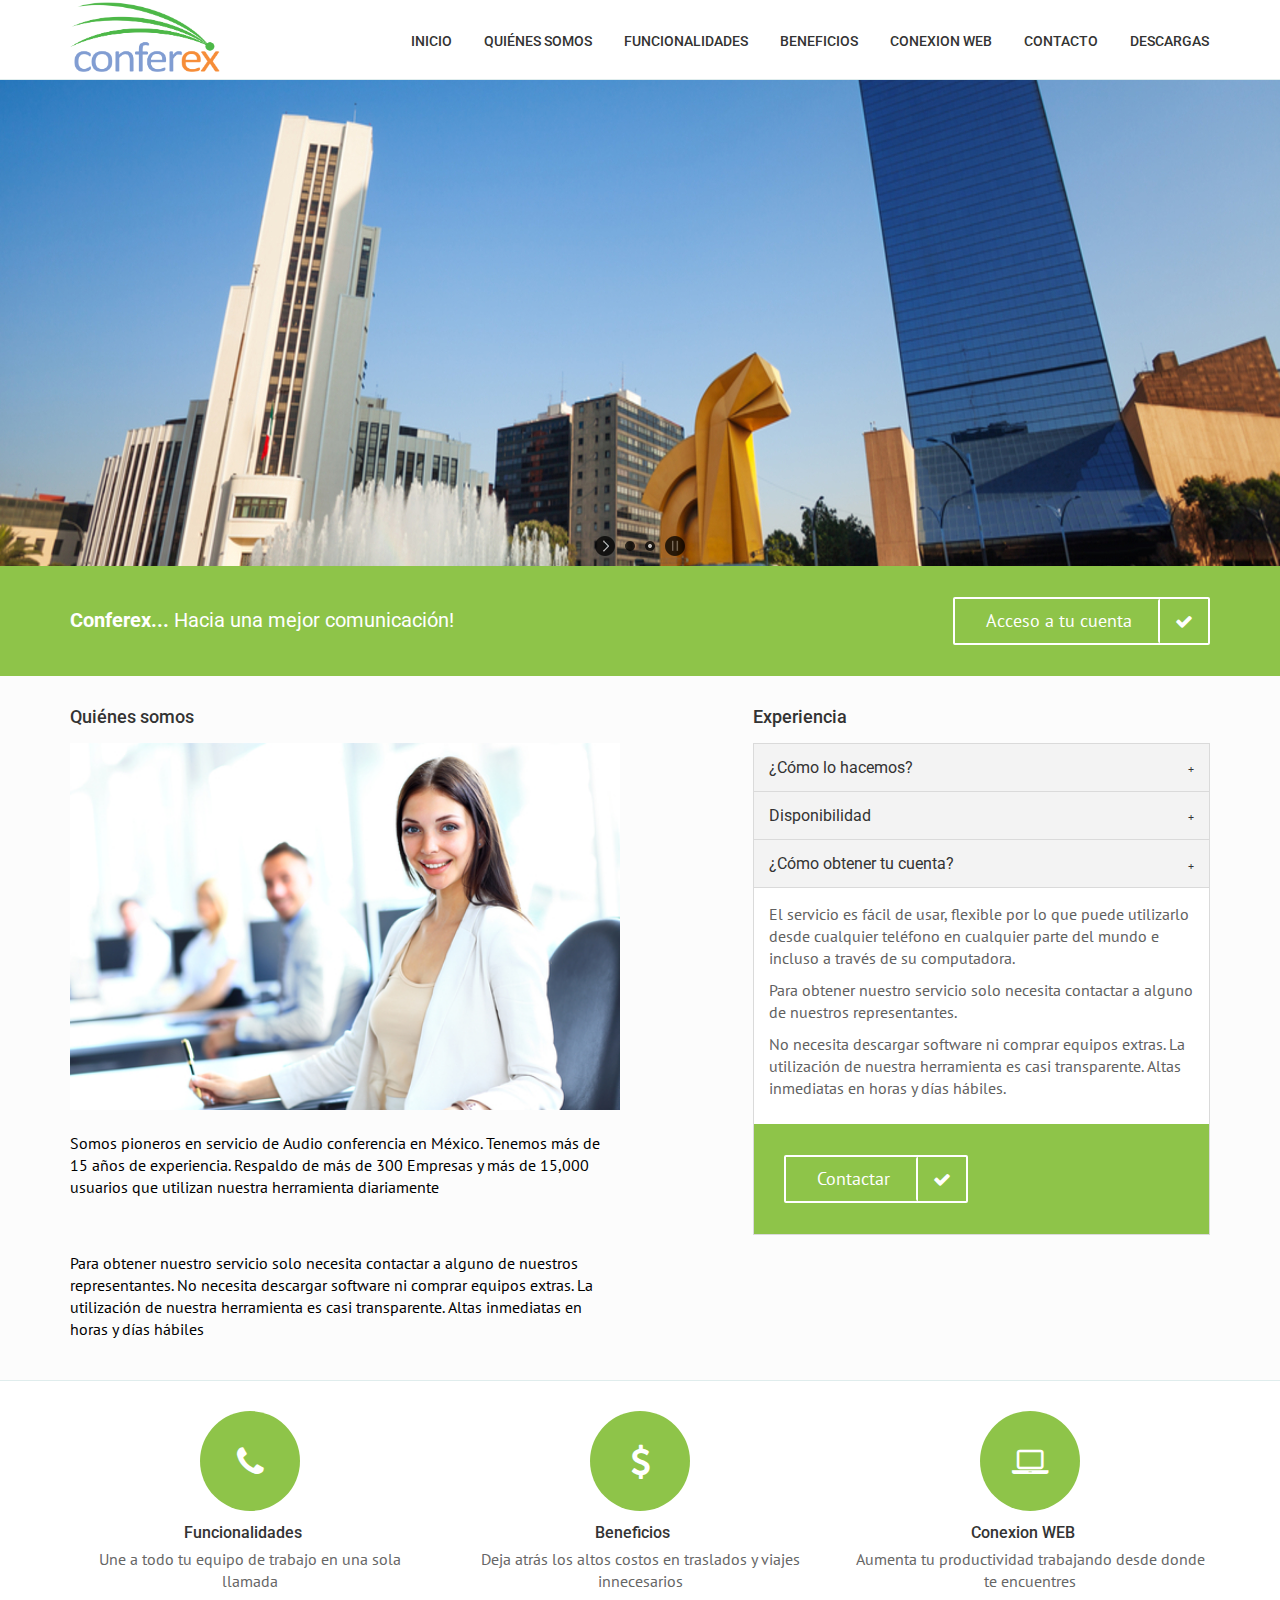
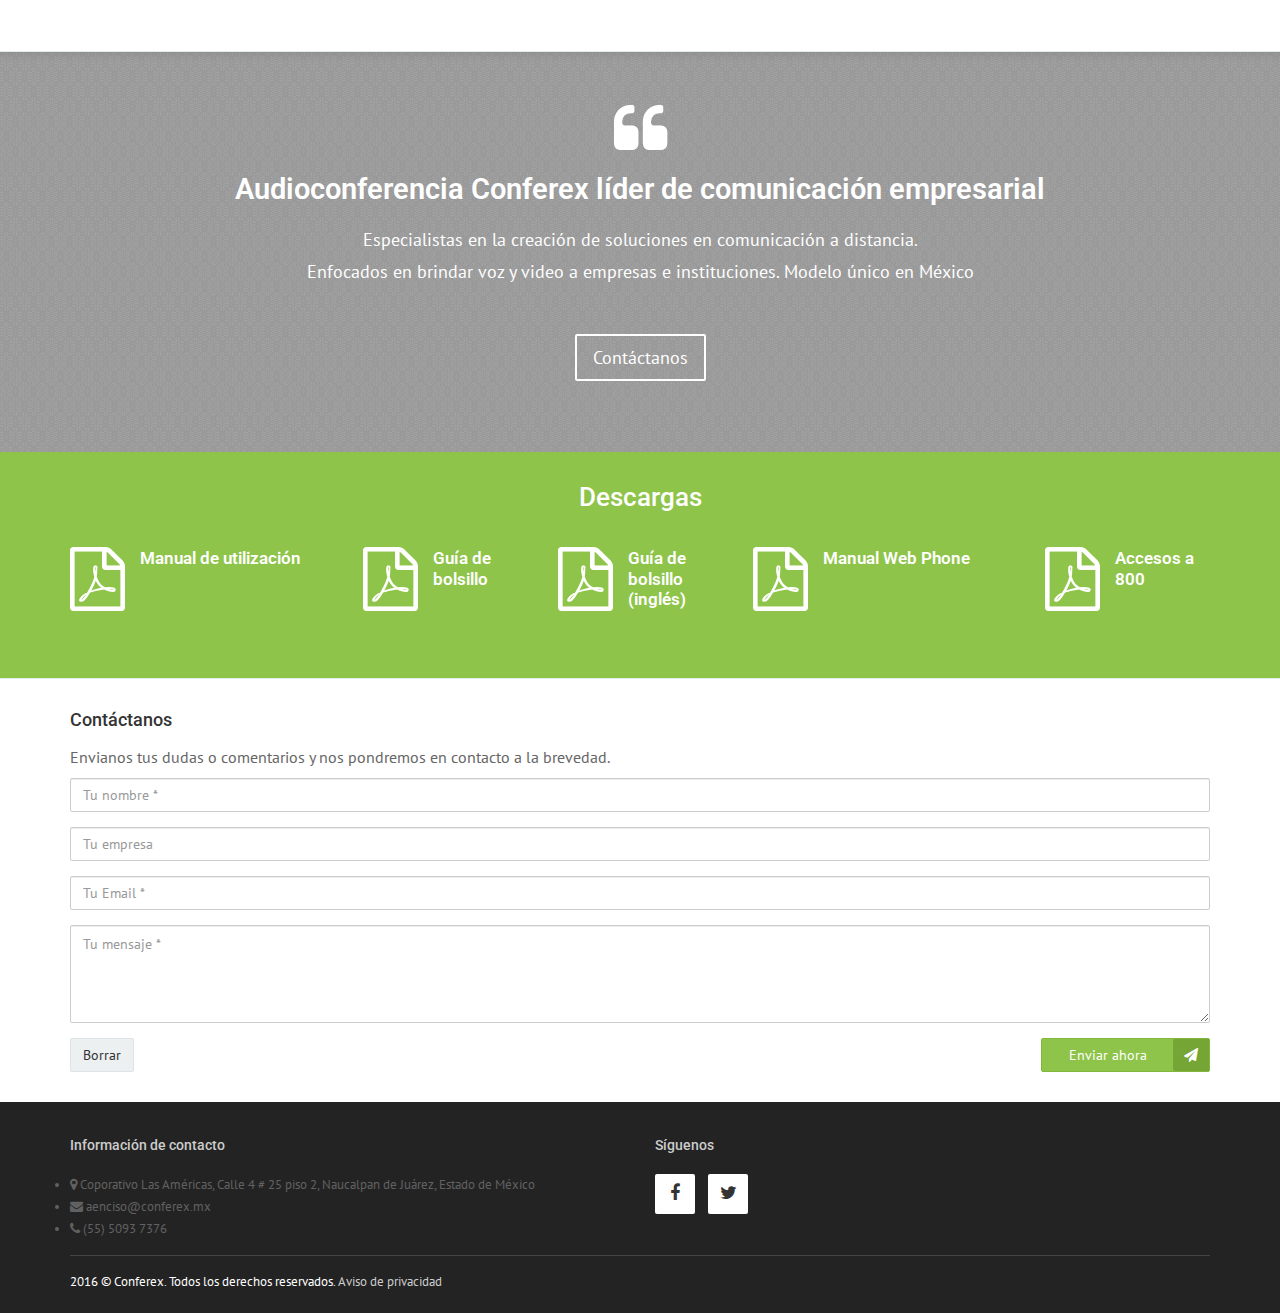
==== commit 84b0dd62: "se modifican los estilos para los paragraph, se crea un nuevo estilo para las listas 2do nivel, se a" ====
--- a/www/index.html
+++ b/www/index.html
@@ -32,6 +32,10 @@
 
     <!-- Page scripts -->
     <link rel="stylesheet" href="assets/layerslider/css/layerslider.css" type="text/css">
+<style>
+
+   
+</style>
 
 </head>
 <body>
@@ -79,7 +83,7 @@
                 </button>
 
                 <a href="index.html">
-                <img src="images/logo_conferex_02125x45.png"  title="Conferex | Hacia una mejor comunicacion" alt="Conferex | Hacia una mejor comunicacion"   >
+                <img src="images/logo%20conferex-02.png" title="Conferex | Hacia una mejor comunicacion" alt="Conferex | Hacia una mejor comunicacion"  width="150px" >
                     </a>
             </div>
             <div class="navbar-collapse collapse">
@@ -88,7 +92,7 @@
                         <a href="#divHeaderWrapper"  >Inicio</a>        
                     </li>
                     <li class="dropdown">
-                        <a href="#somos" >Quienes somos</a>
+                        <a href="#somos" >Qui&eacute;nes somos</a>
                     </li>
                     <li class="dropdown">
                         <a href="funcionalidades.html" >Funcionalidades</a>
@@ -135,9 +139,9 @@
             </h3>
             <h3 class="ls-l subtitle c-black"  style=" width:500px; top:40%; left:380px;" data-ls="offsetxin:0;offsetyin:250;durationin:1000;delayin:1500;offsetxout:0;offsetyout:-8;easingout:easeInOutQuart;scalexout:1.2;scaleyout:1.2;">Audio conferencias para todos y en todo lugar</h3>
             <h3 class="ls-l subtitle c-black" style="width:600px; top:60%; left:370px;" data-ls="offsetxin:0;offsetyin:250;durationin:1000;delayin:2500;offsetxout:0;offsetyout:-8;easingout:easeInOutQuart;scalexout:1.2;scaleyout:1.2;">
-            Somos pioneros en servicio de Audio conferencia en México. Tenemos más de 15 años de experiencia
-            </h3>
-            <a href="#contacto" class="btn btn-base btn-lg ls-l" style="top:20%; left:1080px;" data-ls="offsetxin:0;offsetyin:250;durationin:1000;delayin:3500;offsetxout:0;offsetyout:-8;easingout:easeInOutQuart;scalexout:1.2;scaleyout:1.2;" >Contáctenos</a>
+            Somos pioneros en servicio de Audio conferencia en M&eacute;xico. Tenemos m&aacute;s de 15 a&ntilde;os de experiencia
+            </h3>
+            <a href="#contacto" class="btn btn-base btn-lg ls-l" style="top:20%; left:1080px;" data-ls="offsetxin:0;offsetyin:250;durationin:1000;delayin:3500;offsetxout:0;offsetyout:-8;easingout:easeInOutQuart;scalexout:1.2;scaleyout:1.2;" >Cont&aacute;ctenos</a>
         </div>
         
         
@@ -158,17 +162,17 @@
                 <i class="fa fa-check-circle-o"></i> Ejecutivos apoyando 24x7 a nuestros clientes
             </h3>
             <h3 class="ls-l list-item c-black" style="top:54%; left:800px;" data-ls="offsetxin: left; rotatein: 90;durationin:1000;durationin:1000;delayin:1500;offsetxout:0;offsetyout:-8;easingout:easeInOutQuart;scalexout:1.2;scaleyout:1.2;">
-                <i class="fa fa-check-circle-o"></i> Servicio dinámico de cobro por uso.
+                <i class="fa fa-check-circle-o"></i> Servicio din&aacute;mico de cobro por uso.
             </h3>
             <h3 class="ls-l list-item c-black" style=" top:61%; left:800px;" data-ls="offsetxin: left; rotatein: 90;durationin:1000;durationin:1000;delayin:2000;offsetxout:0;offsetyout:-8;easingout:easeInOutQuart;scalexout:1.2;scaleyout:1.2;">
                 <i class="fa fa-check-circle-o"></i> Alta disponibilidad. Herramienta 24 x 7 x 365
             </h3>
             <h3 class="ls-l list-item c-black" style="top:68%; left:800px;" data-ls="offsetxin: left; rotatein: 90;durationin:1000;durationin:1000;delayin:2500;offsetxout:0;offsetyout:-8;easingout:easeInOutQuart;scalexout:1.2;scaleyout:1.2;">
-                <i class="fa fa-check-circle-o"></i> Ofrecemos conexion a nivel global.
+                <i class="fa fa-check-circle-o"></i> Ofrecemos conexi&oacute;n a nivel global.
             </h3>
             
             <h3 class="ls-l subtitle c-black" style="width:450px; top:80%; left:800px;" data-ls="offsetxin:0;offsetyin:250;durationin:1000;delayin:3000;offsetxout:0;offsetyout:-8;easingout:easeInOutQuart;scalexout:1.2;scaleyout:1.2;"><br>
-            Diariamente más de 300 Empresas y 15,000 usuarios utilizan nuestra herramienta.
+            Diariamente m&aacute;s de 300 Empresas y 15,000 usuarios utilizan nuestra herramienta.
             </h3>
             
         </div>
@@ -187,7 +191,7 @@
                 <div class="row">
                     <div class="col-md-8">
                         <h1 class="text-normal">
-                            <strong>Conferex... </strong> Hacia una mejor comunicacion!
+                            <strong>Conferex... </strong> Hacia una mejor comunicaci&oacute;n!
                         </h1>
                     </div>
                     <div class="col-md-4">
@@ -211,25 +215,25 @@
                     <div class="col-md-7">
                         <div class="section-title-wr">
                             <h3 class="section-title left">
-                                <span>Quienes somos</span>
+                                <span>Qui&eacute;nes somos</span>
                             </h3>
                         </div>
                         <div class="row">
                             <div class="col-md-6">
-                                <img src="images/sections/somos.jpg" alt="" width="400em">
-                            </div>
-                            
-                            <div class="col-md-12">
+                                <img src="images/sections/somos.jpg" alt="" width="550em">
+                            </div>
+                            
+                            <div class="col-md-10">
                                 <br>
+                                <p >
+                                
+                                Somos pioneros en servicio de Audio conferencia en M&eacute;xico. Tenemos m&aacute;s de 15 a&ntilde;os de experiencia. Respaldo de m&aacute;s de 300 Empresas y m&aacute;s de 15,000 usuarios que utilizan nuestra herramienta diariamente</p>
+
+
+<br><br>
                                 <p>
-                                Somos pioneros en servicio de Audio conferencia en México. Tenemos más de 15 años de experiencia
-Respaldo de más de 300 Empresas y más de 15,000 usuarios que utilizan nuestra herramienta diariamente
-
-
-
-                                <br><br>
                                 Para obtener nuestro servicio solo necesita contactar a alguno de nuestros representantes. 
-No necesita descargar software ni comprar equipos extras. La utilización de nuestra herramienta es casi transparente. Altas inmediatas en horas y días hábiles
+No necesita descargar software ni comprar equipos extras. La utilizaci&oacute;n de nuestra herramienta es casi transparente. Altas inmediatas en horas y d&iacute;as h&aacute;biles
                                 </p>
                             </div>
                         </div>
@@ -247,14 +251,14 @@
                                   <div class="panel-heading">
                                     <h4 class="panel-title">
                                       <a data-toggle="collapse" data-parent="#accordion" href="#collapseOne" class="collapsed">
-                                        ¿Como lo hacemos?
+                                        ¿C&oacute;mo lo hacemos?
                                       </a>
                                     </h4>
                                   </div>
                                   <div id="collapseOne" class="panel-collapse collapse" style="height: 0px;">
                                     <div class="panel-body">
                                     <p>
-                                      Contamos con ejecutivos de cuenta que apoyan a nuestros clientes en cualquier momento. Servicio dinámico
+                                      Contamos con ejecutivos de cuenta que apoyan a nuestros clientes en cualquier momento. Servicio din&aacute;mico
                                     </p>
                                     </div>
                                   </div>
@@ -271,7 +275,7 @@
                                     <div class="panel-body">
                                       <p>
                                       
-                                          Nuestra herramienta está habilitada para su uso las 24 horas del día los 7 días de la semana los 365 días del año. Ofrecemos conexión a nivel mundial.
+                                          Nuestra herramienta est&aacute; habilitada para su uso las 24 horas del d&iacute;a los 7 d&iacute;as de la semana los 365 d&iacute;as del a&ntilde;o. Ofrecemos conexi&oacute;n a nivel mundial.
 
                                     </p>
                                     </div>
@@ -281,17 +285,16 @@
                                   <div class="panel-heading">
                                     <h4 class="panel-title">
                                       <a data-toggle="collapse" data-parent="#accordion" href="#collapseThree" class="">
-                                        ¿Como obtener tu cuenta?
+                                        ¿C&oacute;mo obtener tu cuenta?
                                       </a>
                                     </h4>
                                   </div>
                                   <div id="collapseThree" class="panel-collapse in" style="height: auto;">
                                     <div class="panel-body">
-                                      <p>El servicio es fácil de usar, flexible por lo que puede utilizarlo desde cualquier teléfono en cualquier parte del mundo e incluso a través de su computadora.
+                                      <p>El servicio es f&aacute;cil de usar, flexible por lo que puede utilizarlo desde cualquier tel&eacute;fono en cualquier parte del mundo e incluso a trav&eacute;s de su computadora.
                                     </p>
                                         <p>Para obtener nuestro servicio solo necesita contactar a alguno de nuestros representantes.</p>
-                                        <p>Para obtener nuestro servicio solo necesita contactar a alguno de nuestros representantes. 
-No necesita descargar software ni comprar equipos extras. La utilización de nuestra herramienta es casi transparente. Altas inmediatas en horas y días hábiles.</p>
+                                        <p>No necesita descargar software ni comprar equipos extras. La utilizaci&oacute;n de nuestra herramienta es casi transparente. Altas inmediatas en horas y d&iacute;as h&aacute;biles.</p>
                                         
                                     </div>
                                       <section class="slice p-15 base">
@@ -347,7 +350,7 @@
                             </div>
                             
                             <h2>Beneficios</h2>
-                            <p class="">Deja atrás los altos costos en traslados y viajes innecesarios</p>
+                            <p class="">Deja atr&aacute;s los altos costos en traslados y viajes innecesarios</p>
                         </div>
                     </div>
                     
@@ -383,15 +386,17 @@
                     <div class="col-md-12">  
                         <div class="text-center">
                             <h4 class="c-white"><i class="fa fa-quote-left fa-3x"></i></h4>
-                            <h2 class="c-white">Audioconferencia Conferex líder de comunicación empresarial</h2>
-                            <p class="c-white">
-                                Especialistas en la creación de soluciones en comunicación a distancia. Enfocados en brindar voz y video a empresas e instituciones. Modelo único en México
-                            
-                            </p>
+                            <h1 class="c-white">Audioconferencia Conferex l&iacute;der de comunicaci&oacute;n empresarial</h1>
+                            <p class="c-white" style="font-size: 140%;" >
+                                Especialistas en la creaci&oacute;n de soluciones en comunicaci&oacute;n a distancia. </p>
+                                <p class="c-white" style="font-size: 140%;">Enfocados en brindar voz y video a empresas e instituciones. Modelo &uacute;nico en M&eacute;xico
+                            
+                            </p><br>
                             <span class="clearfix"></span>
+
                             
                             <div class="text-center">
-                                <a id="descargas" href="#contacto" class="btn btn-lg btn-b-white mt-20">Contactános</a>
+                                <a id="descargas" href="#contacto" class="btn btn-lg btn-b-white mt-20">Cont&aacute;ctanos</a>
                             </div>
                         </div>
                     </div>
@@ -423,7 +428,7 @@
                                 <i class="fa fa-file-pdf-o"></i>
                             </div>
                             <div class="icon-block-body">
-                                <h5 class="">Manual de utilizacion</h5>
+                                <h5 class="">Manual de utilizaci&oacute;n</h5>
                                 
                             </div>
                             </a>
@@ -437,7 +442,7 @@
                                     <i class="fa fa-file-pdf-o"></i>
                                 </div>
                                 <div class="icon-block-body">
-                                    <h5 class="">Guía de bolsillo</h5>
+                                    <h5 class="">Gu&iacute;a de bolsillo</h5>
                                     
                                 </div>
                             </a>
@@ -451,7 +456,7 @@
                                     <i class="fa fa-file-pdf-o"></i>
                                 </div>
                                 <div class="icon-block-body">
-                                    <h5 class="">Guia de bolsillo INGLÉS</h5>
+                                    <h5 class="">Gu&iacute;a de bolsillo (ingl&eacute;s)</h5>
                                     
                                 </div>
                             </a>
@@ -466,7 +471,7 @@
                                     <i class="fa fa-file-pdf-o"></i>
                                 </div>
                                 <div class="icon-block-body">
-                                    <h5 class="">Manual web phone.pdf</h5>
+                                    <h5 class="">Manual Web Phone</h5>
                                     
                                 </div>
                             </a>
@@ -499,7 +504,7 @@
                 <div class="row">
                     <div class="col-md-12">
                         <div class="section-title-wr">
-                            <h3 class="section-title left"><span>Contáctanos</span></h3>
+                            <h3 class="section-title left"><span>Cont&aacute;ctanos</span></h3>
                         </div>
                         <p>
                         Envianos tus dudas o comentarios y nos pondremos en contacto a la brevedad.
@@ -532,7 +537,7 @@
               <div class="row">
                   <div id="success"></div>
                                 <div class="col-md-6">
-                                    <button type="reset" class="btn btn-light">Reset</button>
+                                    <button type="reset" class="btn btn-light">Borrar</button>
                                 </div>
                                 <div class="col-md-6">
                                     <button type="submit" class="btn btn-base btn-icon btn-icon-right btn-fly pull-right">
@@ -559,13 +564,13 @@
             <div class="row">
                             <div class="col-md-6">
                                 <div class="col">
-                                    <h4 >Informacion de contacto</h4>
+                                    <h4 >Informaci&oacute;n de contacto</h4>
                                 </div>
                                 <ul>
                                 </ul>
                                 <li>
                                     <i class="fa fa-map-marker"></i>
-                                    Coporativo Las Américas, Calle 4 # 25 piso 2, Naucalpan de Juárez, Estado de México
+                                    Coporativo Las Am&eacute;ricas, Calle 4 # 25 piso 2, Naucalpan de Ju&aacute;rez, Estado de México
                                 </li>
                                 <li>
                                     <i class="fa fa-envelope"></i>
@@ -582,7 +587,7 @@
                 
                 <div class="col-md-6">
                     <div class="col col-social-icons">
-                        <h4>Siguenos</h4>
+                        <h4>S&iacute;guenos</h4>
                         <a href="https://www.facebook.com/profile.php?id=100012224259401"><i class="fa fa-facebook"></i></a>
                     
                         <a href="https://twitter.com/conferexmx"><i class="fa fa-twitter"></i></a>
--- a/www/css/global-style.css
+++ b/www/css/global-style.css
@@ -1 +1 @@
-@import url(../assets/animate/animate.css);@import url(../assets/social-buttons/css/rrssb.css);@import url(../assets/easy-pie-chart/css/easypiechart.css);@import url(http://fonts.googleapis.com/css?family=PT+Sans:400,700,400italic);@import url(http://fonts.googleapis.com/css?family=Roboto:400,500,700);.noUi-target,.noUi-target *{-webkit-touch-callout:none;-webkit-user-select:none;-ms-touch-action:none;-ms-user-select:none;-moz-user-select:none;-moz-box-sizing:border-box;box-sizing:border-box}.noUi-base{width:100%;height:100%;position:relative}.noUi-origin{position:absolute;right:0;top:0;left:0;bottom:0}.noUi-handle{position:relative;z-index:1}.noUi-stacking .noUi-handle{z-index:10}.noUi-stacking+.noUi-origin{*z-index:-1}.noUi-state-tap .noUi-origin{-webkit-transition:left .3s,top .3s;transition:left .3s,top .3s}.noUi-state-drag *{cursor:inherit !important}.noUi-horizontal{height:9px}.noUi-horizontal .noUi-handle{width:20px;height:20px;left:-17px;top:-6px}.noUi-horizontal.noUi-extended{padding:0 15px}.noUi-horizontal.noUi-extended .noUi-origin{right:-15px}.noUi-vertical{width:18px}.noUi-vertical .noUi-handle{width:28px;height:34px;left:-6px;top:-17px}.noUi-vertical.noUi-extended{padding:15px 0}.noUi-vertical.noUi-extended .noUi-origin{bottom:-15px}.noUi-background{border:0;background:#8ec449}.noUi-connect{background:#2c2c2c;-webkit-transition:background 450ms;transition:background 450ms}.noUi-origin{border-radius:2px}.noUi-target{border-radius:4px;border:0}.noUi-target.noUi-connect{box-shadow:none}.noUi-dragable{cursor:w-resize}.noUi-vertical .noUi-dragable{cursor:n-resize}.noUi-handle{border-radius:3px;background:#74a535;cursor:default}.noUi-active{box-shadow:inset 0 0 1px #fff,inset 0 1px 7px #ddd,0 3px 6px -3px #bbb}.noUi-handle:before,.noUi-handle:after{content:"";display:block;position:absolute;height:14px;width:1px;background:transparent;left:14px;top:6px}.noUi-handle:after{left:17px}.noUi-vertical .noUi-handle:before,.noUi-vertical .noUi-handle:after{width:14px;height:1px;left:6px;top:14px}.noUi-vertical .noUi-handle:after{top:17px}[disabled].noUi-connect,[disabled] .noUi-connect{background:#b8b8b8}[disabled] .noUi-handle{cursor:not-allowed}html,body,div,span,applet,object,iframe,h1,h2,h3,h4,h5,h6,p,a,abbr,acronym,address,big,cite,code,del,dfn,em,img,ins,kbd,q,s,samp,small,strike,strong,sub,sup,tt,var,b,u,i,center,dl,dt,dd,ol,ul,li,fieldset,form,label,legend,table,caption,tbody,tfoot,thead,tr,th,td,article,aside,canvas,details,embed,figure,figcaption,footer,header,hgroup,menu,nav,output,ruby,section,summary,time,mark,audio,video{margin:0;padding:0;border:0;font-size:100%}article,aside,details,figcaption,figure,footer,header,hgroup,menu,nav,section{display:block}ol,ul{list-style:none}blockquote,q{quotes:none}blockquote:before,blockquote:after,q:before,q:after{content:'';content:none}table{border-collapse:collapse;border-spacing:0}html{font-size:100%;-webkit-text-size-adjust:100%;-ms-text-size-adjust:100%;-webkit-font-smoothing:subpixel-antialiased}body{overflow-x:hidden;position:relative;font-family:"PT Sans",sans-serif !important;font-size:13px;line-height:22px;font-weight:300;background-color:#fff;color:#616161}::-moz-selection{background:#1c588f;color:#fff;text-shadow:none}::selection{background:#1c588f;color:#fff;text-shadow:none}input,textarea,input[type="submit"]:focus,div{outline:none}button,input,select,textarea{vertical-align:top;margin:0}.list-group-item{background:transparent}.body-bg-1{background:#f1f1f1}.body-bg-2{background:url("../images/patterns/binding-dark.png") repeat}.body-bg-3{background:url("../images/patterns/squairy-light.png") repeat}.body-bg-4{background:url("../images/patterns/dark-dotted.png") repeat}.body-bg-5{background:url("../images/patterns/skulls.png") repeat}.body-bg-6{background:url("../images/backgrounds/full-bg-10.jpg") no-repeat fixed}.body-bg-7{background:url("../images/backgrounds/full-bg-3.jpg") no-repeat fixed}iframe{border:0;margin-top:0 !important}h1,h2,h3,h4,h5,h6{font-family:"Roboto",sans-serif}h1,h2,h3,h4,h5,h6{font-weight:600;line-height:1.2em;margin-bottom:.7em;text-transform:initial}h1{font-size:29px}h2{font-size:25px}h3{font-size:23px}h4{font-size:19px}h5{font-size:17px}h6{font-size:14px}em{font-style:italic}strong{font-weight:700}small{font-size:85%}p{line-height:22px;margin-bottom:10px}a{color:#333;cursor:pointer}a:hover{color:#8ec449;text-decoration:none;-o-transition:.3s;-ms-transition:.3s;-moz-transition:.3s;-webkit-transition:.3s;transition:.35s}hr{margin:15px 0;border-color:#e0eded}hr.delimiter{background-image:-webkit-linear-gradient(left, transparent, rgba(0,0,0,0.2), transparent);background-image:linear-gradient(to right, transparent, rgba(0,0,0,0.2), transparent);border:0;height:1px;margin:22px 0 22px 0}hr.hr-sm{margin:5px 0}label{font-weight:400;font-size:13px}.heading{margin:0;margin-bottom:6px;padding:0;font-size:18px;font-weight:500}.heading-xs{font-size:14px}.heading-sm{font-size:16px}.heading-md{font-size:18px}.heading-lg{font-size:22px}.font-normal{font-size:13px}.font-xs{font-size:11px}.font-sm{font-size:12px}.font-md{font-size:16px}.font-xl{font-size:100px}.light h1,.light h2,.light h3,.light h4,.light h5,.light h6{color:#333 !important}.dark h1,.dark h2,.dark h3,.dark h4,.dark h5,.dark h6{color:#fff !important}.light-gray h1,.light-gray h2,.light-gray h3,.light-gray h4,.light-gray h5,.light-gray h6{color:#000}.base h1,.base>h2,.base h3,.base h4,.base h5,.base h6{color:#fff}.base-alt h1,.base-alt h2,.base-alt h3,.base-alt h4,.base-alt h5,.base-alt h6{color:#fff !important}.c-base{color:#8ec449}.c-alt{color:#2c2c2c}.c-light{color:#ecf0f1}.c-dark{color:#131313}.c-white{color:#fff !important}.c-gray{color:#333 !important}.c-black{color:#000 !important}.c-red{color:#f00}.light{background:#ecf0f1;color:#333}.light a,.light i{color:#333}.light-gray{background:#fcfcfc;color:#000}.light-gray a,.light-gray>i{color:#000}.dark{background:#131313;color:#fff}.dark a,.dark i{color:#fff}.white{background:#fff;color:#333 !important}.white a,.white i{color:#333}.base{background:#8ec449;color:#fff !important}.base a,.base i{color:#fff}.base-alt{background:#2c2c2c;color:#fff}.base-alt a,.base-alt i{color:#fff}.alpha{background:rgba(255,255,255,0.5)}.red{background:#e91b23;color:#fff}.red a,.red i{color:#fff}.yellow{background:#ffd800;color:#fff}.yellow a,.yellow i{color:#fff}.orange{background:#ff8a3c;color:#fff}.orange a,.orange i{color:#fff}.green{background:#2ecc71;color:#fff}.blue{background:#2980b9;color:#fff}.purple{background:#8e44ad;color:#fff}.black{background:#000;color:#fff}.gray{background:#ecf0f1;color:#eee}.dark-cyan{background:#42bdc2;color:#fff}.forest-green{background:#7fc242;color:#fff}.bg-header{background:#fff}.bg-white{background:#fff !important}.bg-base{background:#8ec449;color:#fff}.bg-base{background:#8ec449;color:#fff}.bg-base-alt{background:#2c2c2c;color:#616161}.bg-white{background:#fff;color:#666}.bg-white-alt{background:#ecf0f1;color:#666}.bg-dark{background:#131313;color:#8ec449}.bg-dark-alt{background:#1a4d68;color:#8ec449}.bg-gray-alt{background:#dee0e1;color:#eee}.no-padding{padding:0 !important}.no-margin{margin:0 !important}.no-border{border:0 !important}.no-radius{border-radius:0 !important}.p-15{padding:15px !important}.p-20{padding:20px !important}.p-30{padding:30px !important}.p-50{padding:50px 0 !important}.pb-10{padding-bottom:10px}.pb-15{padding-bottom:15px}.pb-20{padding-bottom:20px}.pt-10{padding-top:10px}.pt-20{padding-top:20px}.pl-20{padding-left:20px}.pr-20{padding-right:20px}.mt-5{margin-top:5px}.mb-5{margin-bottom:5px}.ml-5{margin-left:5px}.mr-5{margin-right:5px}.mt-10{margin-top:10px}.mb-10{margin-bottom:10px}.ml-10{margin-left:10px}.mr-10{margin-right:10px}.mt-15{margin-top:15px}.mb-15{margin-bottom:15px}.ml-15{margin-left:15px}.mr-15{margin-right:15px}.mt-20{margin-top:20px !important}.mb-20{margin-bottom:20px !important}.ml-20{margin-left:20px}.mr-20{margin-right:20px}.mt-40{margin-top:40px !important}.mb-40{margin-bottom:40px !important}.ml-40{margin-left:40px}.mr-40{margin-right:40px}.width-10{width:10%}.width-20{width:20%}.width-30{width:30%}.width-40{width:40%}.width-50{width:50%}.width-60{width:60%}.width-70{width:70%}.width-80{width:80%}.width-90{width:90%}.width-100{width:100%}.ba{border:1px solid #e0eded}.bt{border-top:1px solid #e0eded}.br{border-right:1px solid #e0eded}.bb{border-bottom:1px solid #e0eded}.bl{border-left:1px solid #e0eded}.rounded{border-radius:3px}.rounded-xs{border-radius:1px}.rounded-sm{border-radius:2px}.rounded-md{border-radius:5px}.rounded-lg{border-radius:8px}.text-uppercase{text-transform:uppercase !important}.text-caps{text-transform:uppercase !important}.text-initial{text-transform:initial !important}.text-normal{text-transform:none !important}.text-right{text-align:right !important}.text-left{text-align:left !important}.img-center{display:block;margin-left:auto;margin-right:auto}.relative{position:relative}.italic{font-style:italic !important}.strong{font-weight:500 !important}.strong-400{font-weight:400 !important}.strong-500{font-weight:500 !important}.strong-600{font-weight:600 !important}.strong-700{font-weight:700 !important}.title{margin:0;margin-bottom:8px;padding:0;color:#333}.title-xs{color:#333;font-size:11px;font-weight:500}.title-sm{color:#333;font-size:12px;font-weight:500}.title-md{color:#333;font-size:16px;font-weight:500}.title-lg{color:#333;font-size:20px;font-weight:500}.full-size-link{position:absolute;width:100%;height:100%;top:0;left:0}.bg-banner-1{padding:54px 0 !important;background:url(../images/prv/banner-img-4.jpg) fixed no-repeat !important;color:#fff}.bg-banner-2{padding:54px 0 !important;background:url(../images/prv/banner-img-1.jpg) no-repeat fixed !important;color:#fff}.prlx-bg{background-attachment:fixed;background-position:50% 0;background-repeat:no-repeat;height:400px;position:relative}.video-wrapper{width:100%;height:450px;overflow:hidden}.video-wrapper video{width:100% !important;position:relative !important}.mask{position:absolute;top:0;left:0;width:100%;height:100%;opacity:.6}.mask.mask-1{background:url(../images/patterns/slash-it.png)}.mask.mask-2{background:url(../images/patterns/dark-exa.png);opacity:.4}.img-thumbnail{border-radius:0}.inset-shadow-1{-webkit-box-shadow:inset 0 10px 8px -10px rgba(0,0,0,0.3);-moz-box-shadow:inset 0 10px 8px -10px rgba(0,0,0,0.3);box-shadow:inset 0 10px 10px -8px rgba(0,0,0,0.1)}.inset-shadow-2{-webkit-box-shadow:inset 0 0 50px 0 #232228;-moz-box-shadow:inset 0 0 50px 0 #232228;box-shadow:inset 0 0 50px 0 #232228}.inset-shadow-3{-webkit-box-shadow:inset 33px 0 42px -40px rgba(0,0,0,0.56);-moz-box-shadow:inset 33px 0 42px -40px rgba(0,0,0,0.56);box-shadow:inset 33px 0 42px -40px rgba(0,0,0,0.56)}.inset-shadow-4{-webkit-box-shadow:inset 0 0 50px 0 #232228;-moz-box-shadow:inset 0 0 50px 0 #232228;box-shadow:inset 0 0 50px 0 #232228}.primary-letter{float:left;padding:6px 0;font-size:44px;font-weight:400;line-height:30px;margin:0 5px 0 0}.primary-letter.style-2{padding:12px;margin-top:6px;text-align:center}.primary-letter.style-3{padding:12px;margin-top:6px;text-align:center;border-radius:2px}.primary-letter.style-4{padding:12px;margin-top:6px;min-width:54px;border-radius:50%;text-align:center}header{padding:0}header.header-cover{background-size:cover !important}header .navbar-wp .navbar-brand{height:auto;padding:0 15px;margin-top:14px;border:1px solid transparent;border-radius:3px}header .top-navbar-header .navbar-brand{height:auto;padding:20px 0}header .navbar-wp .navbar-brand img{height:46px}header .navbar-wp.affix .navbar-brand{margin-top:4px}header .navbar-wp.affix .navbar-brand img{height:46px}header .navbar-default .navbar-brand.logo-img{height:50px;padding:0 20px}header .navbar-fixed{width:100%;left:0}header .navbar-fixed .navbar{width:100%}.header-alpha .navbar-wp .navbar-inner{border-color:#eee !important}.header-alpha .top-header{border-color:#eee !important}.top-header{border-bottom:1px solid #e0eded;background:#fff}.top-header .aux-text{padding:10px 0;color:#999;font-size:11px}.top-header .top-header-menu{float:right}.top-header .top-header-menu>ul.top-menu{list-style:none;margin:0;padding:0}.top-header .top-header-menu>ul.top-menu>li{position:relative;float:left;display:inline-block;border-right:1px solid #f2f2f2}.top-header .top-header-menu>ul.top-menu>li:last-child{border:0}.top-header .top-header-menu>ul.top-menu>li>a{display:block;padding:10px 15px;color:#333;text-transform:uppercase;font-size:11px;font-weight:400}.top-header .top-header-menu>ul.top-menu>li.dropdown>a:after{content:"\f107";margin-left:6px;font-family:"FontAwesome";position:relative;float:right}.top-header .top-header-menu ul.top-menu>li>a>i{margin-right:6px}.top-header .top-header-menu ul.top-menu>li ul.sub-menu{display:none;min-width:160px;position:absolute;right:-1px;z-index:1500;margin:0;padding:0;list-style:none;background:#fff;border:0;opacity:0;-moz-opacity:0;filter:alpha(opacity=0);-webkit-box-shadow:0 6px 12px rgba(0,0,0,0.175);-moz-box-shadow:0 6px 12px rgba(0,0,0,0.175);box-shadow:0 6px 12px rgba(0,0,0,0.175);-webkit-transition:all .2s ease-in-out;-moz-transition:all .2s ease-in-out;-o-transition:all .2s ease-in-out;transition:all .2s ease-in-out}.top-header .top-header-menu ul.top-menu>li:hover ul.sub-menu{opacity:1;display:block}.top-header .top-header-menu ul.top-menu>li ul.sub-menu>li{border-bottom:1px solid #e0eded}.top-header .top-header-menu ul.top-menu>li ul.sub-menu>li:last-child{border:0}.top-header .top-header-menu ul.top-menu>li ul.sub-menu>li>a{display:block;padding:6px 15px;color:#333}.top-header .top-header-menu ul.top-menu>li ul.sub-menu>li:last-child{border:0}.top-header .top-header-menu ul.top-menu>li ul.sub-menu>li>a:hover{background:#8ec449;color:#fff}.top-header .top-header-menu ul.top-menu>li ul.sub-menu>li>.language-active{display:block;padding:6px 15px;background:#f2f2f2;color:#333;cursor:default}.top-header .top-header-menu ul.top-menu>li.dropdown:hover .sub-menu{display:block}.top-header.top-header-dark{border-bottom:1px solid #090909;background:#131313}.top-header.top-header-dark .aux-text{color:#fff}.top-header.top-header-dark .top-header-menu>ul.top-menu>li{border-color:#090909}.top-header.top-header-dark .top-header-menu>ul.top-menu>li>a{color:#fff}.top-navbar-header{height:90px;background:#fff;border-bottom:1px solid #e0eded}.top-navbar-header .top-nav-links{margin-top:10px}.top-navbar-header .top-nav-links a{color:#999}.top-navbar-header .top-nav-links a:hover{color:#8ec449;text-decoration:underline}.navbar-wp{margin:0;padding:0;border:0;border-radius:0;z-index:1000;background:#fff;border-bottom:1px solid #e0eded}.navbar-wp .navbar-nav>li>a{border-top:3px solid transparent;padding:28px 16px;margin-right:0;font-size:14px;font-weight:500;font-family:"Roboto",sans-serif;color:#333;text-transform:uppercase;-webkit-transition:all .25s ease-out;-moz-transition:all .25s ease-out;transition:all .25s ease-out}.navbar-wp .navbar-nav>li>a.dropdown-form-toggle{color:#333}.navbar-wp .navbar-nav>li>a:hover,.navbar-wp .navbar-nav>li>a:focus{color:#fff;background-color:#8ec449;border-top:3px solid #8ec449}.navbar-wp .navbar-nav li.divider{margin:0;padding:4px 15px;background:#fff;color:#333;height:auto;font-size:12px;font-weight:600;text-transform:uppercase}.navbar-base{margin:0;padding:0;border:0;border-radius:0;z-index:1000;background:#8ec449;border-bottom:1px solid #8ec449}.navbar-base .navbar-nav>li>a{border-top:3px solid transparent;padding:28px 16px;margin-right:0;font-size:14px;font-weight:500;font-family:"Roboto",sans-serif;color:#fff;text-transform:uppercase;-webkit-transition:all .25s ease-out;-moz-transition:all .25s ease-out;transition:all .25s ease-out}.navbar-shadow{-webkit-box-shadow:0 4px 15px rgba(0,0,0,0.07);-moz-box-shadow:0 4px 15px rgba(0,0,0,0.07);box-shadow:0 4px 15px rgba(0,0,0,0.07)}.header-standard-1{background:#fff}.header-standard-1 .navbar-wp{height:52px;border-bottom:1px solid #e0eded}.header-standard-1 .navbar-wp .navbar-nav>li>a{padding:14px 16px;margin-right:0;font-size:14px;font-family:"Roboto",sans-serif;color:#333;text-transform:uppercase;font-weight:500;background-color:#fff}.header-standard-1 .navbar-wp .navbar-right .social-link{margin-top:5px}.navbar-wp .navbar-nav>.active>a,.navbar-wp .navbar-nav>.active>a:hover,.navbar-wp .navbar-nav>.active>a:focus{color:#fff !important;background-color:#8ec449;border-radius:0}.navbar-wp .navbar-nav>.disabled>a,.navbar-wp .navbar-nav>.disabled>a:hover,.navbar-wp .navbar-nav>.disabled>a:focus{color:#ccc;background-color:transparent}.navbar-wp .navbar-nav>.open>a,.navbar-wp .navbar-nav>.open>a:hover,.navbar-wp .navbar-nav>.open>a:focus{color:#fff;background-color:#8ec449;border-color:#8ec449}.navbar-base .navbar-nav>.open>a,.navbar-base .navbar-nav>.open>a:hover,.navbar-base .navbar-nav>.open>a:focus{background:transparent;color:#fff !important}.navbar-wp .navbar-nav>.open>a .caret,.navbar-wp .navbar-nav>.open>a:hover .caret,.navbar-wp .navbar-nav>.open>a:focus .caret{border-top-color:#fff;border-bottom-color:#fff}.navbar-wp .navbar-nav>.dropdown>a .caret{border-top-color:#4c4c4c;border-bottom-color:#4c4c4c}.navbar-wp .navbar-nav>li>a.dropdown-form-toggle,.navbar-wp .navbar-nav>li>a.dropdown-form-toggle:hover,.navbar-wp .navbar-nav>li>a.dropdown-form-toggle:focus{padding:28px 16px;font-size:16px;font-weight:normal;background:transparent;color:#333}.navbar-wp.affix .navbar-nav>li>a.dropdown-form-toggle,.navbar-wp.affix .navbar-nav>li>a.dropdown-form-toggle:hover,.navbar-wp.affix .navbar-nav>li>a.dropdown-form-toggle:focus{padding:18px 16px;font-size:14px}.navbar-wp.navbar-base .navbar-nav>li>a.dropdown-form-toggle,.navbar-wp.navbar-base .navbar-nav>li>a.dropdown-form-toggle:hover,.navbar-wp.navbar-base .navbar-nav>li>a.dropdown-form-toggle:focus{color:#fff !important}.navbar-wp .navbar-nav>.open>a.dropdown-form-toggle,.navbar-wp .navbar-nav>.open>a.dropdown-form-toggle:hover,.navbar-wp .navbar-nav>.open>a.dropdown-form-toggle:focus{color:#333 !important;background-color:transparent}.navbar-toggle .icon-bar{background-color:#8ec449}.navbar-toggle .icon-custom{font-size:16px}.navbar-toggle:hover,.navbar-toggle:focus{background-color:#8ec449;border-color:#8ec449}.navbar-toggle:hover .icon-bar,.navbar-toggle:focus .icon-bar{background-color:#fff}.navbar-toggle:hover .icon-custom,.navbar-toggle:focus .icon-custom{color:#fff}.navbar-toggle{border-color:#8ec449;border-radius:2px;margin-top:20px;color:#8ec449;padding:12px 16px 7px 16px}.navbar-toggle-aside-menu{padding:12px 16px 7px 16px;margin-right:10px}.navbar-toggle-mobile-nav{padding:12px 16px 7px 16px;margin-right:10px}.navbar-base .navbar-toggle .icon-bar{background-color:#fff}.navbar-base .navbar-toggle .icon-custom{font-size:16px}.navbar-base .navbar-toggle:hover,.navbar-base .navbar-toggle:focus{background-color:#fff;border-color:#fff}.navbar-base .navbar-toggle:hover .icon-bar,.navbar-base .navbar-toggle:focus .icon-bar{background-color:#fff}.navbar-base .navbar-toggle:hover .icon-custom,.navbar-base .navbar-toggle:focus .icon-custom{color:#000}.navbar-base .navbar-toggle{border-color:#fff;border-radius:2px;margin-top:20px;color:#fff;padding:12px 16px 7px 16px}.navbar-base .navbar-toggle-aside-menu{padding:12px 16px 7px 16px;margin-right:10px}.navbar-base .navbar-toggle-mobile-nav{padding:12px 16px 7px 16px;margin-right:10px}.navbar-wp .navbar-nav{margin-top:0}.navbar-wp .navbar-collapse.in{max-height:340px}.navbar-wp .navbar-collapse,.navbar-wp .navbar-form{border-color:#e7e7e7}.navbar-wp .navbar-collapse.in .dropdown-aux{display:none}.navbar-wp .navbar-nav>.dropdown>a:hover .caret,.navbar-wp .navbar-nav>.dropdown>a:focus .caret{border-top-color:#fff;border-bottom-color:#fff}.navbar-wp .dropdown-menu{min-width:220px;padding:0;background:#fff;border:0;border-top:1px solid #e0eded;border-bottom:3px solid #e0eded;border-radius:2px}.navbar-wp .dropdown-menu>li{border-bottom:1px solid #e0eded}.navbar-wp .dropdown-menu>li:last-child{border:0}.navbar-wp .dropdown-menu>li>a{color:#333;padding:8px 15px}.navbar-wp .dropdown-menu>li>a:hover{background:#8ec449;color:#fff}.navbar-wp .dropdown-menu label.checkbox{color:#333}.navbar-wp .navbar-nav>li.dropdown-aux>a,.navbar-wp .navbar-nav>li.dropdown-aux.open>a{border-color:transparent}.navbar-wp .dropdown-menu-search{margin-top:0}.navbar-wp .navbar-right .social-link{width:40px;height:40px;line-height:40px;padding:0 !important;text-align:center;padding:10px;margin:14px 0;border-radius:100%;border-top:0 !important}.navbar-wp.affix .navbar-right .social-link{margin:10px 0 8px 0}.navbar-wp .navbar-right .social-link.facebook:hover{background:#43609c;color:#fff}.navbar-wp .navbar-right .social-link.pinterest:hover{background:#cb2027;color:#fff}.navbar-wp .navbar-right .social-link.twitter:hover{background:#62addb;color:#fff}.mega-nav .nav,.mega-nav .collapse,.mega-nav .dropup,.mega-nav .dropdown.mega-dropdown-fluid{position:static}.mega-nav .container{position:relative}.mega-nav .dropdown-menu{left:auto}.mega-nav .br{border-color:#e0eded}.mega-nav .mega-nav-content{padding:20px 30px}.mega-nav .dropdown.mega-dropdown-fluid .dropdown-menu{left:0;right:0;margin:0 15px}.navbar-wp .dropdown-menu .mega-nav-section-title{font-size:14px;font-family:"Roboto",sans-serif;margin:0 0 10px 0;text-transform:initial;color:#333;text-transform:uppercase;font-weight:600}.navbar-wp .dropdown-menu .mega-nav-section{padding:25px 0 10px 0}.navbar-wp .dropdown-menu img{margin-bottom:15px}.navbar-wp .dropdown-menu ul.mega-nav-ul{margin:0;margin-bottom:10px;padding:0;list-style:none}.navbar-wp .dropdown-menu ul.mega-nav-ul li{position:relative}.navbar-wp .dropdown-menu ul.mega-nav-ul li a{display:block;padding:4px 0;color:#333}.navbar-wp .dropdown-menu ul.mega-nav-ul.arrow-li li a{padding-left:12px}.navbar-wp .dropdown-menu ul.mega-nav-ul.arrow-li li a:before{content:"\f105";font-family:FontAwesome;position:absolute;left:0;color:#333}.navbar-wp .dropdown-menu ul.mega-nav-ul.arrow-li li a:hover{color:#8ec449}.navbar-wp.affix{position:fixed;top:0;background:#fff;border-bottom:1px solid #e0eded;min-height:50px;height:auto}.navbar-wp.affix .navbar-inner{border-bottom:0}.navbar-base.affix{background:#8ec449;border-color:#8ec449}.navbar-wp.affix .navbar-nav>li>a{padding:18px 16px;margin-right:0;font-size:14px;font-weight:500;font-family:"Roboto",sans-serif;text-transform:uppercase}.navbar-wp .navbar-nav>li>a.dropdown-form-toggle{color:#333}.navbar-wp .navbar-nav>li>a:hover,.navbar-wp .navbar-nav>li>a:focus{color:#fff;background-color:#8ec449}.navbar-base .navbar-nav>li>a.dropdown-form-toggle{color:#fff}.navbar .social-item .facebook{background:#43609c;color:#fff !important}.navbar .social-item .twitter{background:#62addb;color:#fff !important}.navbar .social-item .google{background:#fff;color:#dd4b39 !important}.navbar .social-item .youtube{background:#dd4b39;color:#fff !important}.navbar .social-item .pinterest{background:#cb1f2b;color:#fff !important}.dropdown-submenu{position:relative}.dropdown-submenu>.dropdown-menu{top:-1px;left:100%;margin-top:0;margin-left:0;border-top-left-radius:0;border-bottom-left-radius:0}.dropdown-submenu:hover>.dropdown-menu{display:block;padding:0}.dropdown-submenu:hover>a:after{border-left-color:#fff}.dropdown-submenu.pull-left{float:none}.dropdown-submenu.pull-left>.dropdown-menu{left:-100%;margin-left:10px}.nav>ul{margin:0;padding:0;list-style:none}.nav>ul>li{border-bottom:1px solid #333}.nav>ul>li>a{display:block;padding:10px 15px;font-size:14px;color:#fff}.nav>ul>li>a:hover{text-decoration:none;color:#8ec449;background:#292929}.nav>ul>li>a>i{margin-right:5px}.pg-opt{border-bottom:1px solid #e0eded;background:#fcfcfc;color:#333}.pg-opt h2{margin:0;padding:16px 0;font-size:20px;font-weight:500;line-height:100%;text-transform:initial;color:#333}.pg-opt .breadcrumb{float:right;margin:0;padding:16px 15px 16px 0;padding-right:-15px;background:transparent;border-radius:0}.pg-opt .breadcrumb a{color:#333}.pg-opt .breadcrumb a:hover{color:#8ec449}.pg-opt .breadcrumb li.active{color:#333}@media only screen and (max-width:767px){.pg-opt .pg-nav{float:left;margin-bottom:10px}.pg-opt h2{padding:20px 0 0 0}}.page-header{margin:0;border:0}.page-header p{font-size:16px}.wp-block{margin:0 0 15px 0;-webkit-transition:all .3s linear;transition:all .3s linear;position:relative;cursor:default;border-radius:2px}.wp-block:before,.wp-block:after{display:table;content:""}.wp-block:after{clear:both}.wp-section:before,.w-section:after{display:table;content:" "}.wp-section:after{clear:both}.wp-block .wp-block-body{padding:15px}.wp-block-entry{margin:20px}.wp-block-entry h2{margin:10px 0 10px 0;padding:0;font-size:16px;line-height:20px}.wp-block .img-wrapper{position:relative}.wp-block .img-overlay{display:none;position:absolute;width:100%;height:100%;top:0;left:0}.wp-block:hover .img-overlay{display:block}.wp-block .img-overlay .img-overlay-content{padding:20px}.wp-block .img-overlay .img-overlay-content dt{font-size:16px}.wp-block .img-overlay .img-overlay-content dd{margin-bottom:20px}.wp-block .wp-block-header .section-title{margin:0}.wp-block .wp-block-header .section-title:before{background:transparent}.wp-block .caption-bottom{width:100%;padding:10px;position:absolute;bottom:0;left:0;background:rgba(142,196,73,0.8)}.wp-block .caption-bottom .title{margin:0;padding:0;font-size:16px;font-weight:600}.wp-block .caption-bottom .subtitle{display:block;margin:0;padding:0;font-size:13px;font-weight:400}.wp-block .wp-block-info{margin-top:5px;padding:10px 15px}.wp-block .wp-block-info .info-title{margin:0;padding:0}.wp-block.inverse .figure{position:relative}.wp-block.inverse .figure img{width:100%}.wp-block.inverse .thmb-img{text-align:center}.wp-block.inverse .thmb-img i{width:100px;height:100px;border-radius:100px;font-size:34px;line-height:100px;text-align:center;background:#8ec449;color:#fff !important;border:2px solid transparent}.wp-block.inverse .thmb-img:hover i{background:transparent;border-color:#8ec449;color:#8ec449 !important}.wp-block.inverse h2,.wp-block.inverse .title{margin:0;padding:12px 15px 0 0;font-weight:500;font-size:16px;color:#333;text-transform:none}.wp-block.inverse small{display:block;font-size:12px;margin-top:3px}.wp-block.inverse p{margin:6px 0;padding-bottom:8px}.wp-block.default{border:1px solid;border-color:#e0eded;background:#fff}.wp-block.default .figure{position:relative}.wp-block.default .figure img{width:100%}.wp-block.default>.wp-block-header{margin:0;padding:15px 20px}.wp-block.default>.wp-block-body{padding:15px}.wp-block.default>.wp-block-body .title{font-size:16px;font-weight:500;padding:0 0 10px 0;margin:0;color:#333 !important}.wp-block.default>.wp-block-body h2{margin:0 0 10px 0;font-size:16px}.wp-block.default>.wp-block-body dd{margin-bottom:20px}.wp-block.default>figure>img{width:100%;max-width:100%}.wp-block.default>.wp-block-footer{display:block;background:#fff;padding:15px}.wp-block.default:hover>.wp-block-footer{background:#fff}.wp-block.default>.wp-block-footer h3{padding:0;margin:0;font-size:13px;font-weight:600;text-transform:initial}.wp-block-date-over{position:absolute;top:10px;right:10px;padding:10px;background:#fff;color:#333;border-radius:2px;font-weight:400;font-size:12px}.wp-block-date-over.alpha{background:rgba(255,255,255,0.7)}.wp-block-info-over{width:100%;padding:10px;position:absolute;bottom:0;background:#fff}.wp-block-info-over h3{padding:0;margin:0;font-size:13px;font-weight:600;text-transform:initial}.wp-block-info-over h3 a{color:#fff}.wp-block-info-over h3 small{color:#fff;font-size:11px}.wp-block-info-over{width:100%;padding:10px;background:#2c2c2c;border-top:1px solid #e0eded}.wp-block-info-over h3{padding:0;margin:0;font-size:13px;font-weight:600;text-transform:initial}.wp-block-info-over h3 small{font-size:11px}.wp-block-info-over.left{background:transparent;border:0;padding:0;position:absolute;bottom:55px;left:0}.wp-block.default.thumbnail>.wp-block-info-over.left{left:5px}.wp-block-info-over.left h2{font-size:13px;font-weight:normal}.wp-block-info-over.left h2 a{padding:10px 15px 20px 15px;margin:0;font-size:16px;text-transform:initial;font-weight:600;background:rgba(51,51,51,0.8);background:#2c3e50;color:#fff;border-top-right-radius:3px;border-bottom-right-radius:3px}.wp-block-info-over.left h3{padding:0;margin:0;font-size:13px;font-weight:600;text-transform:initial}.wp-block-info-over.left h2 .label{position:absolute;bottom:-30px;left:15px;padding:.5em .6em .5em}.wp-block-info-over.left h3 a{color:#fff}.wp-block-info-over.left h3 small{color:#fff;font-size:11px}.wp-block.bordered .wp-block-body{background:transparent;padding:15px;border:1px solid #e0eded}.wp-block.white{margin:0 0 15px 0;position:relative;overflow:hidden;cursor:default;border:1px solid #e0eded}.wp-block.white .wp-block-body{padding:15px}.wp-block.white .title{margin:0;padding:0;font-weight:500;font-size:16px;color:#333;text-align:left}.wp-block.white .subtitle{margin:6px 0 0 0;padding:0;font-weight:400;font-size:13px;color:#333;text-align:left}.wp-block.white p{margin:6px 0;padding:0 15px;padding-bottom:8px}.wp-block.white .thmb-img{text-align:center;padding:15px 0}.wp-block.white p{color:#616161}.wp-block.white h2{color:#333}.wp-block.white .thmb-img i{color:#616161}.wp-block.hero p{padding:15px}.wp-block.hero h2{text-align:center;margin-bottom:7px;font-size:16px}.wp-block.hero .thmb-img{text-align:center;padding:15px 0}.wp-block.hero .thmb-img i{font-size:64px;color:#fff}.wp-block.white p{color:#333}.wp-block.white h2{color:#333 !important}.wp-block.white .thmb-img i{color:#333}.wp-block.light p{color:#333}.wp-block.light h2{color:#333;text-align:center;margin-bottom:7px;font-size:16px}.wp-block.light .thmb-img{text-align:center;padding:15px 0}.wp-block.light .thmb-img i{color:#333}.wp-block.dark p{color:#f1f1f1}.wp-block.dark h2{color:#fff}.wp-block.dark .thmb-img i{color:#fff}.wp-block.base-alt p{color:#fff}.wp-block.base-alt h2{color:#fff}.wp-block.base-alt .thmb-img i{color:#fff}.wp-block.base p{color:#fff}.wp-block.base h2{color:#fff !important}.wp-block.base .thmb-img i{color:#fff !important}.wp-block.no-space.arrow-right:after{left:100%;z-index:300;top:50%;border:solid transparent;content:" ";height:0;width:0;position:absolute;pointer-events:none;border-width:20px;margin-top:-20px}.wp-block.no-space.arrow-right.white:after{border-left-color:#fff}.wp-block.no-space.arrow-right.dark:after{border-left-color:#131313}.wp-block.no-space.arrow-right.light:after{border-left-color:#ecf0f1}.wp-block.no-space.arrow-right.base:after{border-left-color:#8ec449}.wp-block.no-space.arrow-right.base-alt:after{border-left-color:#2c2c2c}.wp-block.no-space>.wp-block-header{margin:0;padding:15px 20px}.wp-block.no-space>.wp-block-body{margin-top:20px;padding:20px 40px;min-height:350px}.wp-block.no-space>.wp-block-footer{margin:15px 0 0 0;padding:15px 20px}.wp-block.no-space>.wp-block-footer .pagination{margin:0}.wp-block.no-space .img-icon{display:block;text-align:center;margin:20px 0 10px 0}.wp-block.no-space .img-icon img{width:80px}.wp-block.no-space .img-icon i{font-size:80px}.wp-block.no-space h1{display:block;font-size:24px;line-height:30px;font-weight:500;text-transform:initial;margin:20px 0 20px 0;padding:0;text-align:center}.wp-block.icon-square{margin-top:0}.wp-block.icon-square .wp-block-body{padding-top:0}.wp-block.icon-square .img-icon-wrapper{width:210px;padding:20px;border-radius:3px;background:#ffd600;margin:0 auto;margin-bottom:40px;position:relative;background:#8ec449}.wp-block.icon-square.arrow-down .img-icon-wrapper:after{top:100%;left:50%;border:solid transparent;content:" ";height:0;width:0;position:absolute;pointer-events:none;border-top-color:#8ec449;border-width:20px;margin-left:-20px}.wp-block.icon-square.arrow-down .img-icon-wrapper .img-icon{display:block;text-align:center;margin:20px 0}.wp-block.icon-square.arrow-down .img-icon-wrapper .img-icon i{font-size:64px}.wp-block.icon-square h1{display:block;font-size:16px;font-weight:600;line-height:20px;text-transform:uppercase;font-style:normal;margin:10px 0 10px 0;padding:0;text-align:center;color:#333}.wp-block.icon-square p{color:#616161}.wp-block.thumbnail{border:1px solid #e0eded;padding:5px}.wp-block.image-holder .wp-block-info{padding:15px 0;background:#8ec449}.wp-block.image-holder .wp-block-info.over{padding:15px !important;width:100%;position:absolute;bottom:0;left:0;padding:15px 0;background:#fff;background:rgba(255,255,255,0.6)}.wp-block.image-holder .wp-block-info.over .info-title{font-size:16px;color:#333}.wp-block.product{background:#fff;padding:15px;margin-bottom:20px;border:1px solid #e0eded}.wp-block.product .figure{padding:20px}.wp-block.product .product-title{margin:10px 0 0 0;padding:0;border-bottom:0}.wp-block.product .product-title a{font-size:16px;font-weight:600;color:#333}.wp-block.product p{color:#616161}.wp-block.product figure{padding-bottom:15px;border-bottom:1px solid #e0eded}.wp-block.product .price{padding:4px 0;font-size:13px;font-weight:600;color:#333}.wp-block.product .price.discount{padding:7px 0 0 0;margin-right:4px;font-size:11px;font-weight:500;color:#f00;text-decoration:line-through}.wp-block.product .wp-block-footer{border-top:1px solid #e0eded;padding-top:15px}.wp-block.product .wp-block-footer:after{display:table;content:"";clear:both}.wp-block.product.style-2{padding:0}.wp-block.product.style-2 figure{padding:0;border:0}.wp-block.product.style-2 .product-title{margin:0;padding:0;font-size:16px}.wp-block.product.style-2 .product-title a{font-size:16px;font-weight:400}.wp-block.product.style-2 .wp-block-footer{display:table;width:100%;border-top:1px solid #e0eded;margin:0;padding:0}.wp-block.product.style-2 .wp-block-footer .cell{border-right:1px solid #e0eded;vertical-align:middle}.wp-block.product.style-2 .wp-block-footer .cell:last-child{border-right:0}.wp-block.product.style-2 .wp-block-footer .cell a{display:block;text-align:center;padding:10px 0}.wp-block.product.style-2 .wp-block-footer .cell:hover{background:#8ec449}.wp-block.product.style-2 .wp-block-footer .cell.price-wr:hover{background:transparent}.wp-block.product.style-2 .wp-block-footer .cell:hover a,.wp-block.product.style-2 .wp-block-footer .cell:hover a i{color:#fff !important}.wp-block.product.style-2 .wp-block-footer .cell a i{margin:0}.wp-block.product.style-2 .wp-block-footer .price{padding:0;color:#333;display:block;text-align:center;font-size:14px;font-weight:500}.wp-block.product.style-2 .wp-block-footer .discount{color:#f00;font-size:11px;font-weight:400}.wp-block.product.inverse{padding:0}.wp-block.product.inverse h2 a{font-weight:400}.wp-block.product.inverse .price{display:block;font-size:16px;font-weight:600;margin-bottom:10px}.wp-block.product.inverse .wp-block-footer{border-top:0;padding-top:0}.wp-block.product.inverse .btn i{margin:0}.wp-block.testimonial .wp-block-body{font-style:italic;line-height:24px}.panel-sidebar-1 .wp-block.testimonial{margin:0}.wp-block.testimonial .testimonial-author:before,.wp-block.testimonial .testimonial-author:after{content:"";display:table}.wp-block.testimonial .wp-block-body i{font-size:20px;margin-right:8px}.wp-block.testimonial .wp-block-image img{width:100%}.wp-block.testimonial .testimonial-author:after{clear:both}.wp-block.testimonial.style-1 .testimonial-author{width:100%;border-bottom-left-radius:2px;border-bottom-right-radius:2px}.wp-block.testimonial.style-1 .testimonial-author .author-img{width:75px;height:75px;display:table-cell;margin:0;padding:0}.wp-block.testimonial.style-1 .testimonial-author .author-img img{width:100%;border-bottom-left-radius:2px}.wp-block.testimonial.style-1 .testimonial-author .author-info{height:75px;display:table-cell;padding-left:15px;vertical-align:middle;text-align:left;border-bottom-left-radius:2px}.wp-block.testimonial.style-1 .testimonial-author .author-info .author-name{display:block;font-style:normal;font-weight:600;font-size:16px}.wp-block.testimonial.style-1 .testimonial-author .author-info .author-pos{display:block;font-style:italic}.wp-block.testimonial.style-2 .wp-block-body{position:relative}.wp-block.testimonial.style-2 .wp-block-body:after{top:100%;left:37.5px;border:solid transparent;content:" ";height:0;width:0;position:absolute;pointer-events:none;border-width:10px;margin-left:-10px}.wp-block.testimonial.style-2 .wp-block-body.base:after{border-top-color:#8ec449}.wp-block.testimonial.style-2 .wp-block-body.base-alt:after{border-top-color:#2c2c2c}.wp-block.testimonial.style-2 .wp-block-body.light:after{border-top-color:#ecf0f1}.wp-block.testimonial.style-2 .wp-block-body.dark:after{border-top-color:#131313}.wp-block.testimonial.style-2 .testimonial-author{width:100%;margin-top:15px;border-bottom-left-radius:2px;border-bottom-right-radius:2px}.wp-block.testimonial.style-2 .testimonial-author .author-img{width:75px;height:75px;display:table-cell;margin:0;padding:0}.wp-block.testimonial.style-2 .testimonial-author .author-img img{width:100%;border-bottom-left-radius:2px}.wp-block.testimonial.style-2 .testimonial-author .author-info{height:75px;display:table-cell;padding-left:15px;vertical-align:middle;text-align:left;border-bottom-left-radius:2px}.wp-block.testimonial.style-2 .testimonial-author .author-info .author-name{display:block;font-style:normal;font-weight:600;font-size:16px;color:#333}.wp-block.testimonial.style-2 .testimonial-author .author-info .author-pos{display:block;font-style:italic}.wp-block.property.list{border:1px solid #e0eded}.wp-block.property.list .wp-block-title{padding:15px 15px 0 15px}.wp-block.property.list .wp-block-title h3{margin:0;padding:0;font-size:16px;font-weight:400}.wp-block.property.list .wp-block-img{display:table-cell;width:250px}.wp-block.property.list .wp-block-img img{width:100%}.wp-block.property.list .wp-block-body .wp-block-content{display:table-cell;vertical-align:top;padding-left:15px}.wp-block.property.list .wp-block-content .content-title{font-size:20px;color:#8ec449;margin-bottom:5px}.wp-block.property.list .wp-block-content .description{padding-bottom:10px;border-bottom:1px solid #e0eded}.wp-block.property.list .wp-block-content .price{font-size:22px;color:#2c2c2c;font-weight:600}.wp-block.property.list .wp-block-content .period{margin-left:5px;color:#999}.wp-block.property.list .wp-block-content .capacity{font-size:16px;color:#999}.wp-block.property.list .wp-block-footer ul.aux-info{width:100%;margin:0;padding:0;display:block;background:#fcfcfc;border-top:1px solid #e0eded}.wp-block.property.list .wp-block-footer ul.aux-info li{display:table-cell;padding:10px 15px;vertical-align:middle;border-right:1px solid #e0eded}.wp-block.property.list .wp-block-footer ul.aux-info li:last-child{border:0}.wp-block.property.list .wp-block-footer ul.aux-info li i{font-size:18px;margin-right:8px;color:#333}.wp-block.property.list .wp-block-footer.style2 ul.aux-info{display:table;width:100%;border:1px solid #e0eded}.wp-block.property.list .wp-block-footer.style2 ul.aux-info li{padding:10px 10px;font-size:11px;text-align:center}.wp-block.property.list .wp-block-footer.style2 ul.aux-info li i{display:block}.wp-block.property.grid{border:1px solid #e0eded}.wp-block.property.grid .wp-block-title{padding:15px 15px 0 15px}.wp-block.property.grid .wp-block-title h3{margin:0;padding:0;font-size:16px;font-weight:400}.wp-block.property.grid .wp-block-body .wp-block-img img{width:100%}.wp-block.property.grid .wp-block-body .wp-block-content{padding-top:15px}.wp-block.property.grid .wp-block-body .wp-block-content .content-title{font-size:20px;color:#8ec449;margin-bottom:5px}.wp-block.property.grid .wp-block-body .wp-block-content .description{padding-bottom:10px;border-bottom:1px solid #e0eded}.wp-block.property.grid .wp-block-body .wp-block-content .price{font-size:22px;color:#2c2c2c;font-weight:600}.wp-block.property.grid .wp-block-body .wp-block-content .period{margin-left:5px;color:#999}.wp-block.property.grid .wp-block-body .wp-block-content .capacity{font-size:16px;color:#999}.wp-block.property.grid .wp-block-footer ul.aux-info{width:100%;margin:0;padding:0;display:block;background:#fcfcfc;border-top:1px solid #e0eded}.wp-block.property.grid .wp-block-footer ul.aux-info li{display:table-cell;padding:10px;vertical-align:middle;border-right:1px solid #e0eded}.wp-block.property.grid .wp-block-footer ul.aux-info li:last-child{border:0}.wp-block.property.grid .wp-block-footer ul.aux-info li i{font-size:18px;margin-right:8px;color:#333}.wp-block.article .title{font-size:16px;line-height:20px;font-weight:500;color:#333;margin-bottom:6px;padding:0;text-transform:none}.wp-block.article .video-title{font-size:13px;line-height:20px;font-weight:500;color:#333;margin-bottom:6px;padding:0;text-transform:none}.wp-block.article img{width:100%}.wp-block.article .meta-tags a{display:inline-block;color:#8ec449}.wp-block.article .video-hover-play{font-size:100%}.wp-block.article .video-hover-play a{position:absolute;left:0;top:0;width:100%;height:100%;background:rgba(19,19,19,0)}.wp-block.article .video-hover-play a:hover{background:rgba(19,19,19,0)}.wp-block.article .video-hover-play a:before{content:"\f144";font-family:FontAwesome;font-size:30px;color:#fff;position:absolute;top:50%;left:50%;margin-top:-23px;margin-left:-30px;width:60px;height:46px;line-height:46px;background:#131313;border-radius:2px;text-align:center}.wp-block.article .video-hover-play a:hover:before{color:#fff;background:#8ec449}.wp-block.article .video-hover-play.small a:before{font-size:16px;top:50%;left:50%;margin-top:-12px;margin-left:-15px;width:30px;height:24px;line-height:24px}.wp-block.article.grid .article-image{position:relative;margin-bottom:5px}.wp-block.article.grid .image-title{position:absolute;left:0;bottom:10px;padding:6px 8px;font-size:13px;font-weight:500}.wp-block.article.grid .article-category{font-size:11px;color:#8ec449;text-transform:uppercase}.wp-block.article.list{padding-bottom:10px}.wp-block.article.list .article-image{display:table-cell;vertical-align:top;width:40%;position:relative}.wp-block.article.list .wp-block-body{display:table-cell;vertical-align:top;padding:0 0 0 15px}.wp-block.article.list .article-label{display:inline-block;padding:6px 8px;font-size:13px;font-weight:500}.wp-block.article.list .title{margin-bottom:6px;font-weight:500;font-size:16px}.wp-block.article.list .article-info{display:block;margin-bottom:4px;font-size:11px;text-transform:uppercase;color:#999}.wp-block.article.list .wp-block-footer{display:table;width:100%}.wp-block.article.list .wp-block-footer .meta-info span{float:left;margin-right:8px;font-size:11px}.wp-block.article.list .wp-block-footer .meta-info span i{margin-right:4px;font-size:13px}.wp-block.article.list .image-title{position:absolute;left:0;bottom:10px;padding:10px;font-size:16px;font-weight:500}.wp-block.article.list .article-category{font-size:11px;color:#8ec449;text-transform:uppercase}.wp-block.article.post .article-title{font-size:20px;color:#333;font-weight:500;line-height:26px;text-transform:none}.wp-block.article.post .article-image{margin-bottom:20px}.wp-block.article.post .meta-info{margin:15px 0}.wp-block.article.post .meta-info span{display:block}.wp-block.article.post .meta-info span strong{color:#333}.panel-sidebar-1{border-radius:2px !important}.panel-sidebar-1 .panel-heading{padding:15px}.panel-sidebar-1 .panel-heading h2{margin:0;padding:0;font-size:16px;font-weight:400;text-transform:initial}.panel-sidebar-1 h4{padding:15px;font-size:13px;font-weight:normal;text-transform:initial;color:#8ec449}.panel-sidebar-1 .panel-body h4{padding:0}.panel-sidebar-1 .panel-body ul.list-group{border-bottom:1px solid #e0eded}.panel-sidebar-1 .panel-body ul.list-group:last-child{border:0}.panel-sidebar-1 .panel-body ul.list-group li{border:0;padding:5px 0 5px 10px}.panel-sidebar-1 ul.categories{border-left:0;border-right:0}.panel-base{border:0;background:#8ec449}.panel-base .panel-heading{background:#84ba3f;padding:25px 15px;color:#fff;border-bottom:1px solid #7ab035}.panel-base .panel-heading.panel-heading-lg{padding:25px;font-size:20px;font-weight:600}.panel-base .form-base label{color:#fff;margin-bottom:6px}.icon-block{margin-bottom:20px}.icon-block.icon-block-1 .icon-block-item{width:20%;display:table-cell;vertical-align:top;font-size:64px;text-align:center;color:#333}.icon-block.icon-block-1 .icon-block-body{display:table-cell;vertical-align:top;padding-left:15px}.icon-block.icon-block-1 .icon-block-body .title{margin-bottom:5px;color:#333}.icon-block.icon-block-1 .icon-block-body p{margin:0}.icon-block.icon-block-2 .icon-block-item{width:100px;height:100px;line-height:100px;border-radius:2px;display:block;float:left;font-size:46px;text-align:center}.icon-block.icon-block-2 .icon-block-body{padding-left:115px}.icon-block.icon-block-2 .icon-block-body .title{margin-bottom:5px;color:#333}.icon-block.icon-block-2 .icon-block-body p{margin:0}.icon-block.icon-block-3 .icon-block-item{width:100px;height:100px;line-height:100px;border-radius:100px;display:block;float:left;font-size:46px;text-align:center;color:#333}.icon-block.icon-block-3 .icon-block-body{padding-left:115px}.icon-block.icon-block-3 .icon-block-body .title{margin-bottom:5px;color:#333}.icon-block.icon-block-3 .icon-block-body p{margin:0}.hov{float:left;width:100%;text-decoration:none}.hov p{margin:0}.caption{padding:20px}.caption a:hover{text-decoration:none}.caption .title{padding:0 !important}.caption p{font-size:13px;line-height:17px;margin:10px 0 0 0 !important}.caption.alpha{background-color:#000;background-color:rgba(0,0,0,0.8)}.caption.icon{padding-left:88px;background-image:url(images/camera.png);background-repeat:no-repeat;background-position:20px 20px}.caption.copyright{padding:5px 10px;background:transparent;text-align:right;color:#fff;text-shadow:0 1px 0 rgba(0,0,0,0.5)}.caption.copyright span{padding:2px 8px 4px;background:rgba(0,0,0,0.3);border-radius:4px;-moz-border-radius:4px;-webkit-border-radius:4px}.caption.widescreen{padding:10px 20px}.aside-feature{margin:10px;cursor:default}.aside-feature .icon-feature{font-size:68px;margin-top:10px;text-align:center;display:block}.aside-feature:hover .icon-feature,.wp-section .aside-feature:hover h4{color:#8ec449}.aside-feature .img-feature{margin-top:4px;display:block}.aside-feature .img-feature img{width:78px}.aside-feature.square .icon-feature{width:64px;height:64px;margin-top:15px;font-size:40px;line-height:64px;background:#8ec449;color:#fff;text-align:center;display:block;border-radius:3px}.aside-feature.square .icon-feature i{color:#fff}.aside-feature.square:hover .icon-feature{background:#fff;border:2px solid #8ec449;color:#8ec449}.aside-feature.square .outer-title{margin:0 15px;padding:10px 0;border-bottom:1px dashed #e0eded;font-size:16px}.aside-feature.square p{margin-top:10px}.short-feature{margin-bottom:15px}.short-feature .feature-icon{background:#8ec449;border-radius:35px;color:#fff;display:inline-block;float:left;height:35px;line-height:35px;margin-right:10px;position:relative;text-align:center;top:5px;width:35px}.short-feature .feature-txt{padding-left:50px}.short-feature .feature-txt h3{margin:0;margin-bottom:0;font-size:16px;color:#333;font-weight:500}.short-feature .feature-txt p{font-size:13px;font-weight:normal;color:#616161}.milestone-counter{margin-top:40px;margin-bottom:20px}.milestone-counter .milestone-count{font-size:72px;font-family:"Roboto",sans-serif;margin-bottom:20px;font-weight:700;text-transform:uppercase;text-align:center}.milestone-counter h4.milestone-info{margin-top:35px;text-align:center;font-size:16px;font-weight:500;text-transform:uppercase}.dropdown-form{min-width:300px;z-index:500}.dropdown-cart{min-width:400px;background:#fff;color:#333}.dropdown-cart .table>thead>tr>th{border-color:#e0eded}.dropdown-cart .dropdown-cart-body{padding:15px;background:#fff}.dropdown-cart .dropdown-cart-footer{padding:15px;background:#fcfcfc;border-top:1px solid #efefef}.dropdown-cart .cart-items{display:block;padding:15px;font-size:14px;font-weight:500;background:#fcfcfc;color:#000;border-bottom:1px solid #efefef}.dropdown-menu h4{font-size:14px;color:#4c4c4c}.dropdown-profile{padding:15px}.dropdown-profile img{width:60px}.style-switcher-in .body-wrap{right:-280px}.aside-menu-in .wrapper{left:-100%}.nav-menu-in .wrapper{right:-280px}.body-wrap{position:relative;right:0;-webkit-transition:all .25s ease-out;-moz-transition:all .25s ease-out;transition:all .25s ease-out}.body-wrap{position:relative;z-index:0}.body-wrap:before,.body-wrap:after{content:'';position:absolute;top:0;left:0;right:0;z-index:-1;height:260px}.body-wrap:after{top:auto;bottom:0}@media (max-width:767px){.body-wrap:before,.body-wrap:after{height:20px}}.ie9 body,.ie9 .body-wrap:before,.ie9 .body-wrap:after{filter:none}.aside-menu.left{width:280px;height:100%;overflow-y:scroll;position:fixed;left:0;top:0;background:#222;border-right:1px solid #333;display:none;z-index:1100}.aside-menu.right{width:280px;height:100%;overflow-y:scroll;position:fixed;right:0;top:0;background:#222;border-left:1px solid #333;display:none;z-index:1100}.slidebar-toggle{position:fixed;top:100px;right:0;height:50px;width:50px;line-height:50px;text-align:center;background:rgba(0,0,0,0.55);color:#fff;cursor:pointer;z-index:1000;border:0}.aside-menu::-webkit-scrollbar{display:none !important;width:0 !important}.aside-menu .form-search{margin:0;padding:0;border-bottom:1px solid #333}.aside-menu .form-search .form-input{padding:0}.aside-menu .form-search .form-control{display:block;height:34px;padding:21px 15px;color:#fff;background-color:transparent;border:0;border-radius:0;-webkit-box-shadow:none;box-shadow:none;-webkit-transition:none}.aside-menu .form-search .btn-close{background:transparent;color:#fff}.aside-menu .form-search .btn-close i{font-weight:300 !important;font-size:16px}.aside-menu .social-media{padding:15px;padding-bottom:0}.aside-menu .contact-info{padding:15px;color:#fff}.aside-menu .contact-info h5{font-size:13px}.side-section-title{position:relative;overflow:hidden;margin:0;margin-top:15px;padding:8px 15px;font-size:11px;text-transform:uppercase;color:#616161}.side-section-title:after{content:"";height:1px;background:#333;width:80px;position:absolute;top:26px;left:15px}.style-switcher-slidebar{width:335px;height:100%;position:fixed;left:-285px;bottom:0;z-index:1200;-webkit-transition:all .5s ease;-moz-transition:all .5s ease;-o-transition:all .5s ease;-ms-transition:all 1s ease;transition:all .5s ease}.style-switcher-slidebar.opened{left:0}.style-switcher-slidebar .switch-panel{float:left;width:280px;height:100%;overflow-y:scroll;background:#fff;color:#333;box-shadow:1px 1px 3px rgba(0,0,0,0.3)}.style-switcher-slidebar .switch-panel::-webkit-scrollbar{width:5px}.style-switcher-slidebar .switch-panel::-webkit-scrollbar-track{background-color:#bdc3c7}.style-switcher-slidebar .switch-panel::-webkit-scrollbar-thumb{background-color:#aaa}.style-switcher-slidebar .switch-panel::-webkit-scrollbar-thumb:hover{background-color:#7f8c8d}a.open-panel{text-align:center;line-height:50px;font-size:30px;color:#fff !important;background-color:#8ec449;display:block;height:50px;width:50px;float:right;margin:0;z-index:1000;position:relative;top:160px;-webkit-transition:none;-moz-transition:none;-o-transition:none}a.open-panel:hover{color:#fff}.style-switcher-slidebar label{margin-bottom:0}.style-switcher-slidebar h3{height:50px;line-height:50px;margin:0 0 10px 0;padding:0 10px;background:#8ec449;font-size:16px;color:#fff}.style-switcher-slidebar .panel-section{padding:0 15px}.style-switcher-slidebar .switch-panel .form-group{margin-bottom:5px;margin-top:5px}.style-switcher-slidebar .switch-panel .bg-switch a{width:36px;height:36px;float:left;margin-right:8px}.color-switch a{width:30px;height:30px;border:2px solid transparent;display:inline-block;margin-right:5px;margin-bottom:8px;text-indent:-9999px}.color-switch a:hover,.color-switch a.active{border:2px solid #8ec449;box-shadow:2px 2px 0 #666}.color-switch a:last-child{margin-right:0}.color-switch a.color-red{background:#e91b23}.color-switch a.color-violet{background:#563d7c}.color-switch a.color-blue{background:#3498db}.color-switch a.color-green{background:#8ec449}.color-switch a.color-yellow{background:#f1c40f}.color-switch a.color-orange{background:#d35400}.color-switch a.color-bw{background:url(../images/temp/bw.jpg) no-repeat}.color-switch a.color-dark{background:url(../images/temp/dark.jpg) no-repeat}.color-switch a.color-flat{background:url(../images/temp/flat.jpg) no-repeat}.popover .popover-title{margin:0}.popover .popover-content{font-size:13px;font-weight:normal;text-transform:none}.carousel-1{overflow:hidden;margin-bottom:20px}.carousel-1.carousel-fixed-height .carousel-inner{height:440px}.carousel-1.carousel-fixed-height .item{height:440px}.carousel-1 .carousel-control{color:#f8f8f8}.carousel-1 .carousel-control.left{left:-40px}.carousel-1 .carousel-control.right{right:-40px}.carousel-1 .carousel-control:hover{color:#fff}.carousel-1 .carousel-control i{position:absolute;top:50%;margin-top:-18px;font-size:36px;font-weight:600}.carousel-1 .item{background-repeat:no-repeat;background-size:cover;background-position:0 0}.carousel-1 .item-dark{color:#fff}.carousel-1 .item-light{color:#fff}.carousel-1 .item img{width:100%}.carousel-1 p{font-size:16px}.carousel-1 .object{position:absolute;top:38px;right:50%;margin-left:15px;width:568px;height:320px;overflow:hidden}.carousel-1 .object.fluid{width:100%;left:0;margin:0}.carousel-1 .object iframe{width:100% !important}.carousel-1 .description{position:absolute;top:55px;left:50%;margin-left:50px;width:514px;height:290px}.carousel-1 .description .title{font-size:32px;margin:0 0 15px 0;padding:8px 20px;line-height:38px;background:#fff;color:#616161}.carousel-1 .description .subtitle{font-size:24px;margin:20px 0;padding:0;display:block}.carousel-1 .description p{font-size:16px;color:#fff;margin:0}.carousel-1 .description-left{position:absolute;width:40%;top:50px;left:80px;margin-left:20px;width:514px;height:290px}.carousel-1 .description-left .title{font-size:3vw;margin:0 0 15px 0;padding:0;line-height:3.5vw;font-weight:600}.carousel-1 .description-left .subtitle{font-size:1.8vw;margin:20px 0;padding:0;display:block;line-height:2.3vw}.carousel-1 .description-left p{font-size:1.2vw;line-height:1.5vw;color:#fff;margin:0}.carousel-1 .description.fluid-center{width:100%;top:50px;left:0;margin:0}.carousel-1 .description.fluid-center .title{margin-bottom:5px;display:block;text-align:center;background:none;color:#fff;font-weight:500;text-shadow:1px 1px 3px rgba(150,150,150,0.5)}.carousel-1 .description.fluid-center .subtitle{font-size:20px;margin:0;display:block;text-align:center}.carousel-1 .description.fluid-center .features{display:block;margin-top:40px;text-align:center}.carousel-1 .description.fluid-center .features i{width:110px;height:110px;background:#fff;text-align:center;line-height:110px;font-size:54px;color:#697e93;font-weight:700;border-radius:96px;margin-right:20px}.carousel-1 .caption-bottom{width:100%;padding:20px;position:absolute;bottom:0;left:0;background:rgba(142,196,73,0.8)}.carousel-1 .caption-bottom .title{margin:0;padding:0;font-size:20px;font-weight:600}.carousel-1 .caption-bottom .subtitle{display:block;margin:0;padding:0;font-size:13px;font-weight:400}.carousel-1 .text-shadow{text-shadow:2px 2px 2px #888}.carousel-1 .subtitle-sm{font-size:16px;margin:5px 0 15px 0;padding:0;display:block;line-height:26px}.carousel-4 .carousel-inner{overflow:hidden}.carousel-4 .carousel-control i{position:absolute;top:50%;margin-top:-18px;font-size:36px;font-weight:600}.carousel-4 .carousel-control.left i{left:30px}.carousel-4 .carousel-control.right i{right:30px}.owl-carousel .item{margin:3px}.owl-carousel .owl-item,.owl-carousel .owl-item .wp-block{cursor:move;cursor:-webkit-grab;cursor:-moz-grab}.owl-carousel .owl-item:target,.owl-carousel .owl-item .wp-block:target{cursor:move;cursor:-webkit-grabbing;cursor:-moz-grabbing}.simple-slider{height:500px;background:#f3f3f3}.cta-wr{padding:16px 0;border-radius:2px}.cta-wr h1{margin:10px 0 !important;font-size:20px;text-transform:none;line-height:26px;font-weight:400}section.slice{padding:30px 0}section.slice.arrow-bottom{position:relative}section.slice.arrow-bottom:after{top:100%;left:50%;border:solid transparent;content:" ";height:0;width:0;position:absolute;pointer-events:none;border-color:rgba(136,183,213,0);border-width:20px;margin-left:-20px;z-index:700}section.slice.arrow-bottom.base:after{border-top-color:#8ec449}section.slice.arrow-bottom.light:after{border-top-color:#ecf0f1}section.slice.arrow-bottom.light-gray:after{border-top-color:#fcfcfc}section.slice.arrow-bottom.dark:after{border-top-color:#131313}section.slice.arrow-bottom.base-alt:after{border-top-color:#2c2c2c}section.slice.slice-lg{padding:50px 0}section.slice.relative{position:relative}section.slice.bg-image{background-repeat:no-repeat;background-size:cover}section.slice-over-elements{position:absolute;top:-50px;z-index:2500}.subsection{margin-top:30px}.container.bordered{border:1px solid #ddd;padding-top:15px}.wp-section:before,.wp-section:after{display:table;content:" "}.wp-section:after{clear:both}.wp-example{margin-bottom:45px}.pre-scrollable{margin-top:-1px;border-top-left-radius:0;border-top-right-radius:0;border-color:#ccc !important}.pre-scrollable::-webkit-scrollbar{width:5px}.pre-scrollable::-webkit-scrollbar-track{background-color:#bdc3c7}.pre-scrollable::-webkit-scrollbar-thumb{background-color:#aaa}.pre-scrollable::-webkit-scrollbar-thumb:hover{background-color:#7f8c8d}.nav-sidebar-fixed{position:fixed;width:260px}.shop .pagination{margin:0}.shop .product-short-info p{padding:6px 0;margin:0}.shop .product-short-info p i{margin-right:8px;color:#8ec449}.shop .product-short-info p strong{font-size:14px}.shop .primary-image{border:1px solid #e0eded;padding:15px;border-radius:2px}.shop .thumbnail-images{display:table;width:100%;border-collapse:collapse;margin-bottom:25px}.shop .thumbnail-images a{display:block;padding:5px;border:1px solid #e0eded}.shop .thumbnail-images a:first-child{border-bottom-left-radius:2px}.shop .thumbnail-images a:last-child{margin:0;border-bottom-right-radius:2px}.shop .thumbnail-images a img{width:100%}.shop .thumbnail-images.style-2{margin-top:15px}.shop .thumbnail-images.style-2 a:first-child{border-top-left-radius:2px}.shop .thumbnail-images.style-2 a:last-child{border-top-right-radius:2px}.product-info .product-title{margin-bottom:10px;color:#333}.shop .product-price{margin-bottom:15px;color:#333}.shop .product-price>.price{font-size:26px;font-weight:600;margin-left:10px}.shop .product-price>.price.discount{font-size:16px;font-weight:600;color:#f00;text-decoration:line-through}.table-cart{border-right:1px solid #e0eded;border-left:1px solid #e0eded;border-bottom:1px solid #e0eded}.table-cart th{border-top:0 !important;font-weight:600}.table>thead>tr>th,.table>tbody>tr>th,.table>tfoot>tr>th,.table>thead>tr>td,.table>tbody>tr>td,.table>tfoot>tr>td{border-color:#e0eded}.table-cart td:first-child{border-right:1px solid #e0eded}.table-cart img{width:80px}.table-cart .cart-remove{display:block;text-align:center;color:#e80e1d}.table-dropdown-cart{margin:0}.table-dropdown-cart>thead>tr{background:transparent !important}.table-dropdown-cart>thead>tr>th{border-top:0 !important;border-color:#e0eded;background:transparent;font-weight:600;padding-left:15px}.table-dropdown-cart>tbody>tr>td{border-color:#e0eded}.table-dropdown-cart>tbody>tr>td:first-child{border-right:1px solid #e0eded}.table-dropdown-cart img{width:50px}.table-totals td:nth-child(even){padding:5px 15px}.table-cart-subtotal{margin:0}.table-cart-subtotal th{font-weight:400;width:50%}.table-cart-subtotal>thead>tr>th,.table-cart-subtotal>tbody>tr>th,.table-cart-subtotal>tfoot>tr>th,.table-cart-subtotal>thead>tr>td,.table-cart-subtotal>tbody>tr>td,.table-cart-subtotal>tfoot>tr>td{padding:6px 0;border-top:0}.table-orders th{background:#fcfcfc}.estate .product-info h3{font-weight:500;font-size:20px}.estate .pagination{margin:0}.estate .product-short-info p{padding:6px 0;margin:0}.estate .primary-image{border:1px solid #e0eded;padding:5px}.estate .thumbnail-images{display:table;width:100%;border-collapse:collapse;margin-bottom:25px}.estate .thumbnail-images a{display:table-cell;width:100px;padding:5px;border:1px solid #e0eded;border-top:0}.estate .thumbnail-images a:last-child{margin:0}.estate .thumbnail-images a img{width:100%}.product-info h3{margin-bottom:10px}.estate .product-price{margin-bottom:15px}.estate .product-price>.price{font-size:32.5px;font-weight:600;margin-left:10px}.estate .product-price>.price.discount{font-size:16px;font-weight:600;color:#f00;text-decoration:line-through}.animate-wr{animation-duration:.5s;-webkit-animation-duration:.5s;-moz-animation-duration:1s;-o-animation-duration:1s}.animate-hover-slide .figure{position:relative;overflow:hidden}.animate-hover-slide .figure img{-webkit-transition:-webkit-transform .4s,opacity .1s .3s;-moz-transition:-moz-transform .4s,opacity .1s .3s;-o-transition:-o-transform .4s,opacity .1s .3s;transition:transform .4s,opacity .1s .3s}.animate-hover-slide .figure .figcaption{height:100%;padding:0;width:100%;position:absolute;left:0;top:auto;bottom:0;opacity:0;-webkit-transform:translateY(100%);-moz-transform:translateY(100%);-ms-transform:translateY(100%);-o-transform:translateY(100%);-webkit-transition:-webkit-transform .4s,opacity .1s .3s;-moz-transition:-moz-transform .4s,opacity .1s .3s;-o-transition:-o-transform .4s,opacity .1s .3s;transition:transform .4s,opacity .1s .3s}.animate-hover-slide .figure:hover .figcaption{opacity:.8;-webkit-transform:translateY(0);-moz-transform:translateY(0);-ms-transform:translateY(0);-o-transform:translateY(0);-webkit-transition:-webkit-transform .4s,opacity .1s;-moz-transition:-moz-transform .4s,opacity .1s;-o-transition:-o-transform .4s,opacity .1s;transition:transform .4s,opacity .1s}.animate-hover-slide .figure .figcaption{text-align:center}.animate-hover-slide .figure .figcaption-btn{width:100%;height:50%;position:absolute;top:0;opacity:0;padding-left:20px;text-align:center;-webkit-transform:translateY(-100%);-moz-transform:translateY(-100%);-ms-transform:translateY(-100%);-o-transform:translateY(-100%);-webkit-transition:-webkit-transform .4s,opacity .1s .3s;-moz-transition:-moz-transform .4s,opacity .1s .3s;-o-transition:-o-transform .4s,opacity .1s .3s;transition:transform .4s,opacity .1s .3s}.animate-hover-slide .figure:hover .figcaption-btn{opacity:1;-webkit-transform:translateY(0);-moz-transform:translateY(0);-ms-transform:translateY(0);-o-transform:translateY(0);-webkit-transition:-webkit-transform .4s,opacity .1s;-moz-transition:-moz-transform .4s,opacity .1s;-o-transition:-o-transform .4s,opacity .1s;transition:transform .4s,opacity .1s}.animate-hover-slide .figure .figcaption-txt{width:100%;height:50%;position:absolute;bottom:0;opacity:0;padding-left:20px;text-align:center;-webkit-transform:translateY(100%);-moz-transform:translateY(100%);-ms-transform:translateY(100%);-o-transform:translateY(100%);-webkit-transition:-webkit-transform .4s,opacity .1s .3s;-moz-transition:-moz-transform .4s,opacity .1s .3s;-o-transition:-o-transform .4s,opacity .1s .3s;transition:transform .4s,opacity .1s .3s}.animate-hover-slide .figure:hover .figcaption-txt{opacity:1;-webkit-transform:translateY(0);-moz-transform:translateY(0);-ms-transform:translateY(0);-o-transform:translateY(0);-webkit-transition:-webkit-transform .4s,opacity .1s;-moz-transition:-moz-transform .4s,opacity .1s;-o-transition:-o-transform .4s,opacity .1s;transition:transform .4s,opacity .1s}.animate-hover-slide .figure .figcaption-txt .title{padding:0;margin:30px 0 0 0;color:#fff;font-size:18px;text-transform:initial}.animate-hover-slide .figure .figcaption-txt .subtitle{padding:0;margin:0;color:#fff;font-size:12px}.animate-hover-slide .figure a{position:relative;top:94%;margin-top:-11px}.animate-hover-slide .figure .figcaption h3{padding-bottom:5px;margin-bottom:10px;font-size:14px;font-weight:600;border-bottom:1px solid #f2f2f2}.animate-hover-slide-2 .figure{position:relative;overflow:hidden}.animate-hover-slide-2 .figure img{position:relative;z-index:2;-webkit-transition:-webkit-transform .4s,opacity .1s .3s;-moz-transition:-moz-transform .4s,opacity .1s .3s;-o-transition:-o-transform .4s,opacity .1s .3s;transition:transform .4s,opacity .1s .3s}.animate-hover-slide-2 .figure:hover img{-webkit-transform:scale(.4);-moz-transform:scale(.4);-ms-transform:scale(.4);transform:scale(.4)}.animate-hover-slide-2 .figure .figcaption{height:100%;z-index:1;position:absolute;top:0;bottom:auto;background:#e3e3e3;color:#000 !important;padding:0 15px;width:100%;opacity:1;-webkit-transform:scale(.4);-moz-transform:scale(.4);-ms-transform:scale(.4);transform:scale(.4);-webkit-transition:-webkit-transform .4s,opacity .1s .3s;-moz-transition:-moz-transform .4s,opacity .1s .3s;-o-transition:-o-transform .4s,opacity .1s .3s;transition:transform .4s,opacity .1s .3s}.animate-hover-slide-2 .figure .figcaption a{color:#000}.animate-hover-slide-2 .figure:hover .figcaption{-webkit-transform:scale(1);-moz-transform:scale(1);-ms-transform:scale(1);transform:scale(1);opacity:1}.animate-hover-slide-2 .figure .figcaption h2{text-align:center;margin-top:15px}.animate-hover-slide-2 .figure .figcaption .social-icons{width:100%;position:absolute;bottom:15px;text-align:center}.animate-hover-slide-3 .figure{position:relative;overflow:hidden}.animate-hover-slide-3 .figure img{-webkit-transition:-webkit-transform .4s,opacity .1s .3s;-moz-transition:-moz-transform .4s,opacity .1s .3s;-o-transition:-o-transform .4s,opacity .1s .3s;transition:transform .4s,opacity .1s .3s}.animate-hover-slide-3 .figure .figcaption{height:32px;background:#e3e3e3;color:#000 !important;padding:0 15px;width:100%;position:absolute;left:0;top:auto;bottom:0;opacity:0;-webkit-transform:translateY(100%);-moz-transform:translateY(100%);-ms-transform:translateY(100%);-o-transform:translateY(100%);-webkit-transition:-webkit-transform .4s,opacity .1s .3s;-moz-transition:-moz-transform .4s,opacity .1s .3s;-o-transition:-o-transform .4s,opacity .1s .3s;transition:transform .4s,opacity .1s .3s}.animate-hover-slide-3 .figure .figcaption a{color:#000 !important}.animate-hover-slide-3 .figure:hover .figcaption{opacity:1;-webkit-transform:translateY(0);-moz-transform:translateY(0);-ms-transform:translateY(0);-o-transform:translateY(0);-webkit-transition:-webkit-transform .4s,opacity .1s;-moz-transition:-moz-transform .4s,opacity .1s;-o-transition:-o-transform .4s,opacity .1s;transition:transform .4s,opacity .1s}.animate-hover-slide-4{position:relative}.animate-hover-slide-4 .figure{position:relative}.animate-hover-slide-4 .figure .figcaption{position:absolute;top:0;left:0;width:100%;height:100%;display:none;opacity:.75}.animate-hover-slide-4 .figure .figcaption{text-align:center}.animate-hover-slide-4 .figure .figcaption-btn{width:100%;height:50%;position:absolute;top:0;opacity:0;padding-left:20px;text-align:center}.animate-hover-slide-4 .figure:hover .figcaption-btn{opacity:1}.animate-hover-slide-4 .figure .figcaption-txt{width:100%;height:50%;position:absolute;bottom:0;opacity:0;padding-left:20px;text-align:center}.animate-hover-slide-4 .figure:hover .figcaption-txt{opacity:1}.animate-hover-slide-4 .figure .figcaption-txt .title{padding:0;margin:30px 0 0 0;color:#fff;font-size:18px;text-transform:initial}.animate-hover-slide-4 .figure .figcaption-txt .subtitle{padding:0;margin:0;color:#fff;font-size:12px}.animate-hover-slide-4 .figure a{position:relative;top:94%;margin-top:-11px}.animate-hover-slide-4 .figure .figcaption h3{padding-bottom:5px;margin-bottom:10px;font-size:14px;font-weight:600;border-bottom:1px solid #f2f2f2}.pricing-plans{margin-bottom:15px}.pricing-plans:before,.pricing-plans:after,.pricing-table:before,.pricing-table:after{display:table;content:" "}.pricing-plans:before,.pricing-table:before{clear:both}.pricing-plans .plan-header .popular-tag{padding:5px 0;text-align:center;text-transform:uppercase;border-bottom:1px solid #fff}.pricing-plans .plan-header small{display:block;text-align:center;font-style:italic}.pricing-plans .plan-title{text-align:center;margin:0;padding:15px 0 5px 0;font-size:28px;font-weight:500}.pricing-plans .price-tag{margin:0;height:70px;line-height:70px;font-size:58px;font-weight:500;text-align:center}.pricing-plans .price-tag span{font-size:28px;font-weight:500}.pricing-plans .price-tag span.price-type{font-size:20px;font-weight:500}.pricing-plans .plan-info{margin-bottom:10px}.pricing-plans ul{margin:0 0 10px 0;padding:0;list-style:none}.pricing-plans ul li{padding:10px 20px;border-bottom:1px solid #e0eded;font-size:13px}.pricing-plans ul li:last-child{border-bottom:0}.pricing-plans ul li i{margin-right:8px}.pricing-plans .plan-info{margin:0;padding:15px;font-size:13px;text-align:center;font-style:italic}.pricing-plans .plan-select{padding-top:10px;border-top:1px solid #f1f1f1}.pricing-plans .plan-select-block{padding:0;margin:0}.pricing-plans .plan-circle{width:100%;background:transparent !important}.pricing-plans .plan-circle:after{content:"";display:block;width:100%;height:0;padding-bottom:100%;-moz-border-radius:50%;-webkit-border-radius:50%;border-radius:50%}.pricing-plans .plan-circle.base:after{background:#8ec449}.pricing-plans .plan-circle.light:after{background:#ecf0f1}.pricing-plans .plan-circle.dark:after{background:#131313}.pricing-plans .plan-circle .plan-content{float:left;width:100%;padding-top:20px;text-align:center}.pricing-plans .plan-circle .plan-title{padding-top:15px}.pricing-plans .plan-circle .btn{margin-top:20px}.pricing-plans-2 .plan-title{text-align:center;margin:0;padding:16px 0;font-size:28px;font-weight:500}.pricing-plans-2 .plan-price{border-bottom:1px solid #e0eded}.pricing-plans-2 .plan-price .price-tag{margin:0;padding:15px 0 0 0;font-size:50px;font-weight:500;text-align:center}.pricing-plans-2 .plan-price .price-interval{display:block;margin:15px 0;text-align:center;color:#999}.pricing-plans-2 .price-tag span{font-size:28px;font-weight:500}.pricing-plans-2 .price-tag span.price-type{font-size:20px;font-weight:500}.pricing-plans-2 .price-tag sup{font-size:32px}.pricing-plans-2 ul{margin:0;padding:0;list-style:none;border:0}.pricing-plans-2 ul li{padding:10px 20px;text-align:center;border-bottom:1px solid #e0eded;font-size:13px}.pricing-plans-2 ul li:last-child{border-bottom:1px solid #e0eded}.pricing-plans-2 ul li i{margin-right:8px}.pricing-plans-2 .plan-select{padding-top:10px;border-top:0}.pricing-plans-2 .plan-select-block{padding:0;margin:0}.promos{margin:0 auto}.promo{margin:15px 10px 25px;padding:5px 0 30px;font-weight:400;line-height:1.625;text-align:center}.promos.base{background:transparent}.promos.base .promo{background:#8ec449}.promos.light .promo{background:#ecf0f1}.promos.dark .promo{background:#131313}.promo h4{margin:5px 0 0;font-size:170%;font-weight:normal}.promos.base .promo h4{color:#fff}.promos.light .promo h4{color:#2c3e50}.promos.dark .promo h4{color:#fff}.promo li{padding:5px 0}.promo .brief{color:#fff}.promos.light .promo .brief{color:#2c3e50}.promo .price{margin:10px 0;padding:5px 0;font-size:250%}.promo .features{margin:0;padding:0;list-style-type:none}.promo .buy{margin:15px 0 0}.promos.base .promo .features{color:#fff}.promos.light .promo .features{color:#2c3e50}.promos.dark .promo .features{color:#fff}.promos.base .promo .price{background:#70a62b;color:#fff}.promos.light .promo .price{background:#ced2d3;color:#2c3e50}.promos.dark .promo .price{background:#000;color:#fff}.pricing-plans .wp-block{margin-top:20px}.pricing-plans .wp-block:hover,.pricing-table .wp-block:hover{-webkit-box-shadow:0 -4px 14px rgba(0,0,0,0.2);-moz-box-shadow:0 -4px 14px rgba(0,0,0,0.2);box-shadow:0 -4px 14px rgba(0,0,0,0.2)}.pricing-plans .wp-block-inverse:hover,.pricing-table .wp-block-inverse:hover{-webkit-box-shadow:none;-moz-box-shadow:none;box-shadow:none}.pricing-table .wp-block{z-index:1;margin-top:20px;margin-bottom:0;-webkit-box-shadow:none;-moz-box-shadow:none;box-shadow:none}.pricing-table .wp-block.popular,.pricing-plans .wp-block.popular{border:1px solid #e0eded;margin-top:0;-webkit-box-shadow:0 -4px 14px rgba(0,0,0,0.2);-moz-box-shadow:0 -4px 14px rgba(0,0,0,0.2);box-shadow:0 -4px 14px rgba(0,0,0,0.2)}.pricing-table .wp-box.popular:hover,.pricing-plans .wp-block.popular:hover{-webkit-box-shadow:0 -4px 14px rgba(0,0,0,0.3);-moz-box-shadow:0 -4px 14px rgba(0,0,0,0.3);box-shadow:0 -4px 14px rgba(0,0,0,0.3)}.pricing-table .plan-select{border:0;padding:10px 0;border-bottom:1px solid #e0eded}.pricing-table .plan-info{text-align:center;margin-bottom:15px}.pricing-table .table-comparision{background:#fff;position:relative;top:-2px;z-index:1000;border-color:#f1f1f1;color:#777}.pricing-table .table-comparision th{border-color:#f1f1f1}.pricing-table .table-comparision td{text-align:center;border-color:#f1f1f1}.pricing-table .table-comparision tr td:first-child{text-align:left}.attr-col{margin:110px 0 0;float:left;width:200px}.attr-col ul{background:#fcfcfc;font-weight:bold;font-size:13px;border:1px solid #e0eded;border-width:1px 0 1px 1px;-webkit-border-top-left-radius:2px;-webkit-border-bottom-left-radius:2px;-moz-border-radius-topleft:2px;-moz-border-radius-bottomleft:2px;border-top-left-radius:2px;border-bottom-left-radius:2px}.attr-col ul li{text-align:right;padding:0 10px;border-bottom:1px solid #e0eded;line-height:45px;display:block}.attr-col ul li.last{border-bottom:none}.pt-table{padding-left:200px;display:block;position:relative}.pt-body{padding:10px 0 0}.pt-rows li{display:block;overflow:hidden;background:#fff;border-left:1px solid #e0eded;border-right:1px solid #e0eded;border-bottom:1px solid #e0eded}.pt-rows li span{width:24%;text-align:center;float:left;border-right:1px solid #d9d9d9;display:block;line-height:45px;height:45px}.pt-rows li.title{background:#131313;font-size:20px;color:#fff;font-weight:500;-webkit-border-top-left-radius:2px;-moz-border-radius-topleft:2px;border-top-left-radius:2px}.pt-rows li.title span{line-height:50px;height:50px;border:none;padding:0 1px}.pt-rows li.fees{border-bottom:1px solid #e0eded}.pt-rows li.fees span{line-height:48px;height:48px;background:#fcfcfc;font-size:34px;font-weight:700;font-family:Georgia,Arial,sans-serif;color:#4172a5;text-shadow:2px 2px #fff}.pt-rows li span.pt-yes{background:url(yes-no.gif) no-repeat center 12px}.pt-rows li span.pt-no{background:url(yes-no.gif) no-repeat center -38px}.pt-rows li.fin{border-bottom:1px solid #e0eded;-webkit-border-bottom-right-radius:2px;-webkit-border-bottom-left-radius:2px;-moz-border-radius-bottomright:2px;-moz-border-radius-bottomleft:2px;border-bottom-right-radius:2px;border-bottom-left-radius:2px;height:85px}.pt-rows li span.pt-3x{width:72%;float:left;text-align:center;border:none}.pt-special{width:24%;position:absolute;right:0;top:0}.pt-special .pt-rows{border-radius:2px;-webkit-border-radius:2px;-moz-border-radius:2px;background:#fcfcfc;-moz-box-shadow:0 0 10px rgba(0,0,0,0.1);-webkit-box-shadow:0 0 10px rgba(0,0,0,0.2);box-shadow:0 0 10px rgba(0,0,0,0.2);padding-bottom:10px}.pt-special .pt-rows li{border-width:0 0 1px;background:transparent}.pt-special .pt-rows li.title{height:58px;margin:1px;background:#d0ebfe;color:#2a719d;font-size:30px;line-height:65px;text-align:center;border-bottom:1px solid #bfd4e6;border-width:0 0 1px;text-shadow:2px 2px #e6f5ff}.pt-special .pt-rows li.fees{border-bottom:1px solid #bcd8ec}.pt-special .pt-rows li.fees span{background:#ecf6fe}.pt-special .pt-rows li.fin{border:none;text-align:center}.pt-special .pt-rows li span{border:none;width:100%}.pt-special .pt-rows li.fin .big-button{background:#3a8bd0;top:22px}.pt-special .pt-rows li.fin .big-button:hover{background:#50a6ef}.pagination-delimiter{margin-top:20px;padding-top:20px;border-top:1px solid #e0eded}.pagination-delimiter .pagination{margin:0}.vertical-info h4{margin:10px 0 0 0;padding:0;font-size:16px;color:#333}.vertical-info h4:first-child{margin-top:0}.vertical-info p.delimiter{margin:5px 0;padding-bottom:10px;border-bottom:1px solid #e0eded}#ulSorList{margin-top:20px}#ulSorList:after{content:'';display:inline-block;width:100%}#ulSorList .mix{display:none;opacity:0}#ulSorList .mix .item{background:#f2f2f2}#ulSorList .gap{display:inline-block;width:200px}.work{width:100%;overflow:hidden}.work .btn-group{margin-bottom:10px}.work .btn{margin-right:6px}.work .btn-group .btn{margin-right:0}.work .mix{margin-top:20px}.work.work-no-space .mix{margin:0;padding:0}.work.work-no-space .mix .wp-block{margin:0 !important;padding:0}.work.work-no-space.g2 .mix{width:50%;display:inline-block;float:left;margin:0;padding:0}.work.work-no-space.g3 .mix{width:33.3%;display:inline-block;float:left;margin:0;padding:0}.work.work-no-space.g4 .mix{width:25%;display:inline-block;float:left;margin:0;padding:0}.work.work-no-space.g5 .mix{width:20%;display:inline-block;float:left;margin:0;padding:0}.work.work-no-space .mix .wp-box{padding:0;margin:0}.map-canvas{height:400px;margin:0}.map-canvas .info-window-content{min-width:250px}.map-canvas .info-window-content h2{font-size:18px;font-weight:600;margin-bottom:8px}.map-canvas .info-window-content h3{font-size:14px;font-weight:500}.map-canvas .info-window-content p{margin-top:20px;text-align:center;font-size:12px;color:#999;text-shadow:none}.map-canvas-square{height:200px}.comments-wr{padding:0 15px}.comments-wr .comment:before,.comments-wr .comment:after{display:table;content:" "}.comments-wr .comment:after{clear:both}.comments-wr .comment{border-bottom:1px solid #eee;padding:15px 0}.comments-wr .comment:last-child{border-bottom:0}.comments-wr .comment p{padding:0}.comments-wr .comment .comment{margin:12px 0 0 60px;padding-bottom:0;border-bottom:0;border-top:1px solid #eee}.comments-wr .comment img{width:48px;float:left}.comments-wr .comment p{margin-left:60px;color:#777}.comments-wr .comment .comment-author{display:block}.comments-wr .comment .comment-author a{font-weight:600}.comment-form{padding:15px 15px}.comment-form h2{margin-bottom:15px}.widget{margin-bottom:30px}.boxed{background:#fff;border:1px solid #e0eded;position:relative}.boxed-blue{background:#1c588f}.boxed-dark{background:#142439}.boxed-light{background:#e5eff6}.boxed.red-line{border-top:4px solid #c9376e}.boxed.green-line{border-top:4px solid #9cd70e}.boxed.blue-line{border-top:4px solid #4bb4e8}.widget-container{margin-bottom:30px;border:1px solid #e0eded}.widget-full-width{margin-bottom:100px}@media (max-width:767px){.content,.sidebar{padding:20px 0}}.widget-recent-stories{background:#e6edf2}.widget-recent .widget-title{padding:26px 24px 28px}.widget-recent li{padding:10px 0;border-bottom:1px solid #e0eded}.widget-recent li:first-child{padding-top:0;border-top:0}.widget-recent.widget-recent-boxed li{padding:10px 15px}.widget-recent li:last-child{border:0}.widget-recent-stories li:nth-child(odd){background:#c6d3dd}.widget-recent-comments li:nth-child(odd){background:#fcfcfc}.widget-recent .post-thumb{float:left;width:72px;height:72px;margin-right:16px}.widget-recent-stories .post-thumb,.widget-recent-stories .post-thumb img{border-radius:50%}.widget-recent-comments li:nth-child(even) .post-thumb{float:right;margin-right:0;margin-left:16px}.widget-recent .post-thumb img{display:block;width:100%;height:100% !important}.widget-recent .post-title,.widget-recent .comment-author{display:block;margin-bottom:0}.widget-recent .comment-author{font-size:12px;color:#8ec449}.widget-recent .post-title,.widget-recent .comment-author a{text-transform:uppercase;font-size:13px;font-weight:700;line-height:19px}.widget-recent .post-desc,.widget-recent .comment-entry{display:block;font-size:12px;color:#616161;line-height:17px}.widget-recent .post-meta-bot{padding:21px 0;text-align:center}@media (max-width:479px),(min-width:768px) and (max-width:991px){.widget-recent li{padding:8px}.widget-recent .post-thumb{margin-right:5px;margin-top:3px}.widget-recent-comments li:nth-child(odd) .post-thumb{margin-left:5px}}.container .jumbotron{padding:0;border-radius:0}.jumbotron{overflow:hidden;line-height:normal;background:#f7fafc;padding:0 !important;margin:0}.jumbotron-left,.jumbotron-right{float:left}.jumbotron-left{width:70%;z-index:1;-webkit-box-shadow:5px 0 5px rgba(0,0,0,0.2);box-shadow:5px 0 5px rgba(0,0,0,0.2)}.jumbotron-right{width:30%}@media (max-width:767px){.jumbotron-left,.jumbotron-right{float:none;width:100%}.jumbotron-title{top:10px;left:10px}.jumbotron-title h1{font-size:18px;padding-bottom:6px;margin-bottom:6px}.jumbotron-title span{font-size:12px}.jumbotron-title i{display:none}}@media (max-width:479px){.jumbotron .post-item .post-meta-top{float:none;width:100%}.jumbotron .post-item .post-image{margin:0 0 10px 0}}.media-photos-list{padding-left:0;list-style:none;margin-bottom:0;overflow:hidden}.media-photos-list>li{float:left;margin-right:6px;margin-bottom:6px}.media-photos-list>li img{width:60px;height:60px;-webkit-transition:all .2s ease-in-out;transition:all .2s ease-in-out}.media-photos-list>li img:hover{opacity:.65;filter:alpha(opacity=65)}ul.ul-default{margin-left:15px}ul.ul-default>li{list-style-type:disc}ul.ul-default>li>ul{margin-left:30px}ul.ul-default>li>ul>li{list-style-type:circle}ul.ul-default-ustyled>li{list-style-type:none}ul.ul-default-ustyled>li>ul{margin-left:30px}ul.ul-default-ustyled>li>ul>li{list-style-type:circle}ol.ol-default{margin-left:15px}ol.ol-default>li{list-style-type:decimal}ol.ol-default>li>ul{margin-left:30px}ol.ol-default>li>ul>li{list-style-type:lower-alpha}ul.popular{list-style:none;margin:0;padding:0}ul.popular li{clear:left;border-bottom:1px dotted #f1f1f1;padding:10px 0;display:block;width:100%}ul.popular li:first-child{padding-top:0}ul.popular li img{width:60px}ul.popular li p{margin-left:70px}ul.popular li i{color:#a1a1a1;display:block;font-style:normal;font-size:12px}ul.popular li h3{margin:0 0 0 70px;padding:0;font-size:13px;font-weight:600}ul.popular li h3 a{font-size:13px;font-weight:600}ul.popular li a{font-weight:400;line-height:18px}ul.popular li a:hover{text-decoration:none;color:#464646}ul.popular li span{font-size:12px}ul.thumb-list{list-style:none;margin:0;padding:0}ul.thumb-list li{clear:left;border-bottom:1px dotted #e0eded;padding:10px 0;display:block;width:100%}ul.thumb-list li:first-child{padding-top:0}ul.thumb-list li img{width:90px}ul.thumb-list li p{margin-left:100px}ul.thumb-list li .thumb-item-text{margin-left:100px}ul.thumb-list li i{color:#a1a1a1;display:block;font-style:normal;font-size:12px}ul.thumb-list li h3{margin:0 0 0 100px;padding:0;font-size:13px;font-weight:600}ul.thumb-list li h3 a{font-size:13px;font-weight:600}ul.thumb-list li a{font-weight:400;line-height:18px}ul.thumb-list li a:hover{text-decoration:none;color:#464646}ul.thumb-list li span{font-size:12px}ul.featured{list-style:none;margin:0;padding:0}ul.featured li{clear:left;border-bottom:1px dotted #e0eded;padding:10px 0 10px 0;display:block;width:100%}ul.featured li:last-child{border:0;padding-bottom:0}ul.featured li .featured-item{display:table;width:100%}ul.featured li .featured-item .featured-item-img{display:table-cell;width:35%;vertical-align:top}ul.featured li .featured-item .feature-item-info{display:table-cell;padding-left:8px;vertical-align:top}ul.featured li img{width:100%}ul.featured li .title{margin:0;padding:0;font-size:13px}ul.featured li .title a{font-size:13px;font-weight:500;line-height:19px}ul.featured li p{font-size:13px;line-height:17px}ul.featured li span{font-size:12px}ul.featured li .price{font-size:13px;font-weight:500;margin-top:5px;color:#333}ul.featured li .price.discount{text-decoration:line-through;color:#999;font-size:12px;margin-right:8px;font-weight:400}ul.featured li .featured-content{padding-left:10px}ul.featured-vertical li:last-child{border-bottom:0}ul.featured-vertical li .title{margin-top:10px}ul.featured-vertical li .title a{font-size:14px}ul.featured-vertical li .price-wr{display:table-cell}ul.featured-vertical li .price{font-size:16px;font-weight:600;color:#2c2c2c}ul.featured-vertical li .period{color:#999;margin-left:3px}ul.featured-vertical li .capacity-wr{display:table-cell}ul.featured-vertical li .capacity{display:block;float:right}ul.featured-vertical li .capacity i{margin-left:3px;float:left;color:#999}ul.recent{list-style:none;margin:0;padding:0}ul.recent li{border-bottom:1px dotted #e9e9e9}ul.recent li:last-child{border:0;padding-bottom:0}ul.recent li a{display:block;padding:10px 0}ul.recent li a:hover{border-color:#75b918}ul.recent li h6{margin:0 0 10px 0}ul.recent li h6 a{color:#353535;font-size:14px;text-transform:none;text-decoration:none;font-weight:600}ul.meta-list{margin:0;padding:10px 15px 15px 15px;display:block;list-style:none}ul.meta-list li:first-child{padding:0;border-left:0}ul.meta-list li{display:inline-block;color:#a1a1a1}ul.meta-list li a{color:#7a92ac}ul.meta-list li a:hover{color:#e06d58;text-decoration:underline}ul.bullet{list-style:none;margin:0;padding:0;background:transparent}ul.bullet li{clear:left;padding:10px 0;display:block;width:100%}ul.bullet li>figure{margin:5px 0 0 0;padding:0;border-radius:100%;width:35px;height:35px;padding:8px 0 0;text-align:center;font-size:17px;color:#fff;font-weight:bold;display:inline-block;float:left}ul.bullet li img{width:60px}ul.bullet li h3{font-size:16px;font-weight:600;margin-left:15px;display:inline-block}ul.bullet li p{margin:0 0 0 50px;padding:0}ul.bullet li span{margin-left:6px}ul.bullet li a{font-weight:500}ul.bullet li a:hover{text-decoration:none;color:#464646}ul.bullet li span{font-size:12px}ul.list-carousel{list-style:none;margin:0;padding:0}ul.list-carousel li{padding:6px 0;display:block;width:100%;font-size:16px}ul.list-carousel li i{font-style:normal;margin-right:4px}ul.list-carousel li a{font-weight:500}ul.list-carousel li a:hover{text-decoration:none;color:#a1a1a1}ul.list-carousel li span{font-size:14px}ul.social-icons{list-style:none;margin:0;padding:0;position:absolute;bottom:0;left:0;width:100%}ul.social-icons li{display:inline-block}ul.social-icons li a{display:block;height:32px;width:32px;text-align:center;line-height:32px}ul.social-icons li:hover a{color:#fff !important}ul.social-icons li.text{height:32px;padding-left:10px;line-height:32px}ul.social-icons li.facebook:hover{background:#43609c;color:#fff !important}ul.social-icons li.twitter:hover{background:#00aced;color:#fff !important}ul.social-icons li.linkedin:hover{background:#517fa4;color:#fff !important}dl.dl-group dt{font-size:16px;color:#2c3e50}dl.dl-group dd{margin-bottom:10px}.wp-masonry-wrapper:after{content:'';display:block;clear:both}.wp-masonry-2-cols .wp-masonry-gutter{width:4%}.wp-masonry-2-cols .wp-masonry-block{float:left;width:48%;margin-bottom:25px}.wp-masonry-3-cols .wp-masonry-gutter{width:2%}.wp-masonry-3-cols .wp-masonry-block{float:left;width:32%;margin-bottom:25px}.wp-masonry-4-cols .wp-masonry-gutter{width:2%}.wp-masonry-4-cols .wp-masonry-block{float:left;width:23.500545%;margin-bottom:25px}.wp-masonry-block.col-2{width:49.1%}.wp-masonry-block.height2{height:200px}.table{display:table}.cell{display:table-cell;vertical-align:top}.cell-15{width:15%}.cell-20{width:20%}.table>thead>tr>th,.table>tbody>tr>th,.table>tfoot>tr>th,.table>thead>tr>td,.table>tbody>tr>td,.table>tfoot>tr>td{vertical-align:middle;cursor:default}.table.table-no-border>thead>tr>th,.table.table-no-border>tbody>tr>th,.table.table-no-border>tfoot>tr>th,.table.table-no-border>thead>tr>td,.table.table-no-border>tbody>tr>td,.table.table-no-border>tfoot>tr>td{border-top:0;padding:0}ul.list-listings.blog-list li{border:0}ul.list-listings.blog-list .listing-header{clear:both;padding:8px 15px;font-weight:600;text-transform:uppercase}ul.list-listings.blog-list .listing-image{width:35%;float:left}ul.list-listings.blog-list .listing-image img{width:100%}ul.list-listings.blog-list .listing-body{width:65%;height:auto;max-height:auto;padding:0 15px;float:left}ul.list-listings.blog-list .listing-body h3{margin:0;padding:0;font-size:18px;font-weight:400;margin-bottom:5px;text-transform:none}ul.list-listings.blog-list .listing-body h4{font-size:14px;font-weight:normal;line-height:22px;text-transform:none}ul.list-listings.blog-list .listing-actions{width:15%;height:180px;position:relative;padding-top:20px;float:left;text-align:center}ul.list-listings.blog-list .listing-actions .btn{position:absolute;bottom:20px;left:25px}ul.list-listings.blog-list .list-item-info{font-size:11px;text-transform:uppercase;color:#999}ul.list-listings.blog-list .list-item-info a{color:#8ec449}.blog-masonry .wp-box,.blog-grid .wp-box,.blog-list .wp-box{margin-bottom:25px}.wp-box.blog-post{border:0;padding:0}.blog-post h2{font-size:18px;line-height:24px;color:#3b3e43;border:0;padding:25px 0 0 0 !important}.blog-post p{padding:8px 0 !important;font-size:14px;color:#777}.blog-post blockquote{margin:8px 0}.blog-post .meta-list{padding-left:0 !important}.blog-post img{width:100%}.side-info{display:block}.side-info .date{display:block;text-align:center;margin-top:5px}.side-info .date strong{display:block;margin-bottom:5px;font-size:33px;font-weight:normal}.post-item{margin-bottom:20px;position:relative}.post-title{margin-top:20px}.post-image{position:relative}.post-image img{display:block;width:100%}.post-tags{font-size:11px;color:#999;font-style:italic;text-transform:uppercase;margin-bottom:20px}.post-tags a{color:#8ec449}.post-tags a:hover{text-decoration:underline}.post-meta-bot .post-author,.post-meta-bot .post-comments{float:left;font-size:12px;color:#616161;text-transform:uppercase;line-height:14px}.post-meta-bot .post-author a,.post-meta-bot .post-comments a{color:#8ec449}.post-meta-bot .post-more{float:right;font-size:14px;font-weight:700;color:#3999d4;text-transform:uppercase}.post-meta-bot .post-more a{color:#3999d4}.post-meta-bot .btn{float:right}@media (max-width:479px){.post-title{font-size:21px}}.post-item.style1{border:1px solid #e0eded}.post-item.style1 .post-video{margin-bottom:60px}.post-item.style1 .post-meta-top{position:relative}.post-item.style1 .post-title{margin:15px 0 8px 0;padding:0 15px;line-height:22px}.post-item.style1 .post-title a{font-size:16px;line-height:16px;font-weight:500;text-transform:none}.post-item.style1 .post-content{padding:0 15px}.post-item.style1 .post-content .post-desc{text-align:justify}.post-item.boxed.style1 .post-content{padding:24px 40px 12px 28px}.post-item.style1 .post-tags{margin-bottom:10px;font-style:normal}.post-item.style1 .post-comments{float:right;margin-left:30px;font-size:12px;color:#333;text-align:center;text-transform:uppercase}.post-item.style1 .post-comments strong{display:block;margin-bottom:6px;font-size:38px;font-weight:700;color:#2c2c2c}.post-item.style1 .post-meta-bot{border-top:1px solid #e0eded}.post-item.style1 .post-meta-bot .like-button{position:relative;padding:10px 15px;border-left:1px solid #e0eded;background:#fcfcfc;border-bottom-right-radius:2px}.post-item.style1 .post-meta-bot .like-button .button i{color:#999;-o-transition:.3s;-ms-transition:.3s;-moz-transition:.3s;-webkit-transition:.3s;transition:.35s}.post-item.style1 .post-meta-bot .like-button .count{display:none;position:absolute;top:1px;left:0;width:100%;text-align:center;color:#999;-o-transition:.3s;-ms-transition:.3s;-moz-transition:.3s;-webkit-transition:.3s;transition:.35s}.post-item.style1 .post-meta-bot .like-button:hover .button i{color:#8ec449}.post-item.style1 .post-meta-bot .like-button.checked .button i{color:#8ec449}.post-item.style1 .post-meta-bot .like-button:hover .count{display:block}.post-item.style1 .post-meta-bot .post-author{float:left;line-height:55px;padding-left:15px}.post-item.style2{padding-left:95px}.post-item.style2 .post-meta{width:74px;position:absolute;left:0;top:0;display:block;text-transform:uppercase}.post-item.style2 .post-meta .date{color:#333;font-family:"Roboto",sans-serif;padding-bottom:15px;margin-bottom:15px;text-align:center;border-bottom:1px solid #e0eded}.post-item.style2 .post-meta .date .icon{display:block;font-size:30px;font-weight:500;margin-bottom:6px}.post-item.style2 .post-meta .date .month{display:block;font-size:15px;font-weight:500;margin-bottom:6px}.post-item.style2 .post-meta .date .day{display:block;font-size:36px;font-weight:600}.post-item.style2 .post-content-wr{position:relative}.post-item.style2 .post-video{width:100%;max-width:100%;margin-bottom:60px}.post-item.style2 .post-meta-top{position:relative}.post-item.style2 .post-title{margin:15px 0 8px 0;line-height:26px}.post-item.style2 .post-title a{font-size:20px;line-height:20px;font-weight:500;text-transform:none}.post-item.style2 .post-content{padding-bottom:0}.post-item.style2 .post-content .post-desc{text-align:justify}.post-item.boxed.style2 .post-content{padding:24px 40px 12px 28px}.post-item.style2 .post-tags{margin-bottom:10px;font-style:normal}.post-item.style2 .post-comments{padding:10px;float:right;margin-left:15px;font-size:12px;color:#333;text-align:center;text-transform:uppercase;background:#fcfcfc;border-radius:2px}.post-item.style2 .post-comments strong{display:block;margin-bottom:6px;font-size:38px;font-weight:700;color:#2c2c2c}.post-item.style2 .post-meta-bot{border-top:1px solid #e0eded;padding:20px 0}.comment-list{position:relative;margin-bottom:30px}.comment-list .comment-count{margin-bottom:20px;font-size:20px;font-weight:500;color:#333}.link-add-comment{position:absolute;top:8px;right:2px;color:#8ec449}.link-add-comment:hover{color:#8ec449;text-decoration:underline}.comment-list li.comment{padding-left:80px;position:relative}.comment-list .children li.comment:before{content:'';display:block;width:10px;height:10px;position:absolute;top:7px;left:-28px;border-left:2px solid #fff;border-bottom:2px solid #fff}.comment-body{padding:23px 20px;position:relative;margin-bottom:18px;background:#fcfcfc;border:1px solid #e0eded}.comment-body:before,.comment-body:after{content:'';width:0;height:0;position:absolute;top:20px;left:-16px;border:solid transparent}.comment-body:after{border-color:transparent;border-right-color:#fcfcfc;border-width:8px}.comment-body:before{border-color:transparent;border-right-color:#e0eded;border-width:9px;margin-top:-1px;left:-18px}.comment-avatar{position:absolute;top:0;left:-80px;width:65px;height:65px;border:3px solid #fff;-webkit-box-shadow:2px 2px 2px rgba(0,0,0,0.2);box-shadow:2px 2px 2px rgba(0,0,0,0.2)}.comment-avatar img{display:block;width:100%;height:100%}.comment-author{margin-bottom:5px}.comment-author .link-author{float:left;font-size:16px;color:#333;font-weight:500}.comment-author .comment-meta{float:right;font-size:12px;color:#999;text-align:right}.comment-author .comment-meta .link-reply{color:#8ec449}.comment-entry{line-height:19px}@media (max-width:479px){.comment-list .children li.comment{margin-left:-80px}.comment-list .children li.comment:before{display:none}.link-add-comment{top:30px;left:0;right:auto}.comment-author .link-author,.comment-author .comment-meta{float:none;text-align:left;display:block}.comment-body{padding:10px}}.widget-tags{background:#e6edf2;padding:22px 20px 26px}.widget-tags .inner{background:#fff;padding:10px 16px 28px;-webkit-box-shadow:3px 3px 5px rgba(0,0,0,0.2);box-shadow:3px 3px 5px rgba(0,0,0,0.2)}.widget-tags .widget-title{font-size:32px;color:#21649c;padding:13px 9px 19px;margin:0}.widget-tags .widget-title i{width:24px;height:24px;border:2px solid #3999d4;border-radius:50%;cursor:pointer;background:url(images/arrows-thin.png) -27px -28px no-repeat;cursor:default;margin:0 0 0 12px}@media only screen and (-webkit-min-device-pixel-ratio:1.5),only screen and (min-resolution:144dpi){.widget-tags .widget-title i{background-image:url(images/arrows-thin-x2.png);background-size:50px auto}}.tagcloud a{float:left;font-size:12px;text-align:center;white-space:nowrap;padding:6px 10px;margin:0 4px 4px 0;background:#8ec449;border-radius:2px;-webkit-transition:background .2s linear;-moz-transition:background .2s linear;-ms-transition:background .2s linear;transition:background .2s linear}.tagcloud a:hover{background:#a6d070}.tagcloud.bordered a{background:transparent;border:1px solid #8ec449;color:#8ec449}.tagcloud.bordered.base a{background:transparent;border:1px solid #8ec449;color:#8ec449}.tagcloud.bordered.base a:hover{background:#8ec449;color:#fff}.tagcloud.bordered.base-alt a{background:transparent;border:1px solid #2c2c2c;color:#2c2c2c}.tagcloud.bordered.base-alt a:hover{background:#2c2c2c;color:#fff}.tagcloud.bordered.light a{background:transparent;border:1px solid #ecf0f1;color:#131313}.tagcloud.bordered.light a:hover{background:#ecf0f1;color:#131313}.tagcloud.bordered.dark a{background:transparent;border:1px solid #131313;color:#131313}.tagcloud.bordered.dark a:hover{background:#131313;color:#fff}.tagcloud.base,.tagcloud.base-alt,.tagcloud.light,.tagcloud.dark{background:transparent}.tagcloud.base a{background:#8ec449}.tagcloud.base a:hover{background:#a6d070}.tagcloud.base-alt a{background:#2c2c2c}.tagcloud.base-alt a:hover{background:#464646}.tagcloud.light a{background:#ecf0f1}.tagcloud.light a:hover{background:#fff}.tagcloud.dark a{background:#131313}.tagcloud.dark a:hover{background:#2d2d2d}.widget-tags.styled{background:#fff;padding:0}.widget-tags.styled .inner{background:none;padding:5px 26px 26px;-webkit-box-shadow:none;box-shadow:none}@media (max-width:479px),(min-width:768px) and (max-width:991px){.widget-tags.styled .inner{padding:0 15px 20px}}.ribbon{position:absolute;top:20px;right:-5px;padding:15px}.ribbon.base{background:#8ec449;color:#fff;border-right:5px solid #bedd96}.ribbon.light{background:#ecf0f1;color:#2c3e50;border-right:5px solid #dde4e6}.ribbon.dark{background:#131313;color:#fff;border-right:5px solid #464646}.ribbon.base-alt{background:#2c2c2c;color:#fff;border-right:5px solid #5f5f5f}.ribbon.red{background:#e91b23;color:#fff;border-right:5px solid #f2787d}.ribbon.orange{background:#ff8a3c;color:#fff;border-right:5px solid #ffc7a2}.ribbon.yellow{background:#ffd800;color:#fff;border-right:5px solid #ffe866}.ribbon:before,.ribbon:after{content:'';position:absolute;left:-9px;border-left:10px solid transparent}.ribbon:before{top:0}.ribbon:after{bottom:0}.ribbon.base:before{border-top:27px solid #8ec449}.ribbon.base:after{border-bottom:27px solid #8ec449}.ribbon.light:before{border-top:27px solid #ecf0f1}.ribbon.light:after{border-bottom:27px solid #ecf0f1}.ribbon.dark:before{border-top:27px solid #131313}.ribbon.dark:after{border-bottom:27px solid #131313}.ribbon.base-alt:before{border-top:27px solid #2c2c2c}.ribbon.base-alt:after{border-bottom:27px solid #2c2c2c}.ribbon.red:before{border-top:27px solid #e91b23}.ribbon.red:after{border-bottom:27px solid #e91b23}.ribbon.orange:before{border-top:27px solid #ff8a3c}.ribbon.orange:after{border-bottom:27px solid #ff8a3c}.ribbon.yellow:before{border-top:27px solid #ffd800}.ribbon.yellow:after{border-bottom:27px solid #ffd800}.ribbon span{display:block;font-size:16px;font-weight:600}.badge-corner:empty{display:inline-block}.badge-corner{position:absolute;top:0;right:0;width:0;height:0;border-top:66px solid #888;border-top-color:rgba(0,0,0,0.3);border-left:66px solid transparent;padding:0;background-color:transparent;border-radius:0}.badge-corner span{position:absolute;top:-52px;left:-28px;font-size:16px;color:#fff}.badge-corner-base{border-top-color:#8ec449}.badge-corner-alt{border-top-color:#2c2c2c}.badge-corner-light{border-top-color:#ecf0f1}.badge-corner-light span{color:#2c3e50}.badge-corner-dark{border-top-color:#131313}.badge-corner-orange{border-top-color:#ff8a3c}.star-rating{display:block}.star-rating i{display:inline-block !important;color:#f7e90c !important}.review-rating{font-size:12px}.rating{display:inline-block}.rating span.star{font-family:FontAwesome;font-weight:normal;font-style:normal;float:left;padding:0 1px;cursor:pointer}.rating span.star:before{content:"\f005";display:block;font-size:14px;color:#f3f3f3;-webkit-transition:all .2s linear;-moz-transition:all .2s linear;-ms-transition:all .2s linear;transition:all .2s linear}.rating-large span.star:before{font-size:18px}.rating span.voted:before{color:#f7e90c}.rating:hover span.star:before{color:#f3f3f3 !important}.rating:hover span.star.over:before{color:#f7e90c !important}.skills{clear:both;width:100%}.skills ul,.skills li{display:inline-block;list-style:none;margin:0 6px 0 0;padding:0}.skills li{padding:0 15px;height:35px;line-height:35px;color:#fff;margin-bottom:1px;font-size:18px}.skills .jq{background:#97be0d}.skills .css{background:#d84f5f}.skills .html{background:#88b8e6}.skills .php{background:#bedbe9}.skills .sql{background:#edebee}.form-control{border-radius:2px !important;padding:8px 12px}.form-base .form-control{margin-bottom:10px;background:#74a535;border:1px solid #66912f;color:#fff;font-size:13px !important}.form-base label{color:#fff}.form-base label.checkbox{font-size:12px;font-weight:normal;cursor:pointer}.form-base .form-control:focus{background:#74a535;-webkit-box-shadow:none;box-shadow:none;border-color:#66912f}.form-base .form-control:-moz-placeholder{color:#fff}.form-base .form-control::-moz-placeholder,.form-base .form-control[placeholder]{color:#fff}.form-base .form-control:-ms-input-placeholder{color:#fff}.form-base .form-control::-webkit-input-placeholder{color:#fff}.form-light .form-control{outline:none;box-shadow:none !important;-webkit-box-shadow:none !important;background:#f9f9f9;border:1px solid #ccc;color:#70808b;font-size:13px !important}.form-light .form-control:focus{outline:none !important;box-shadow:none !important;-webkit-box-shadow:none !important;border-color:#8ec449}.form-light label.checkbox{font-size:12px;font-weight:normal;cursor:pointer}.form-light .form-control:-moz-placeholder{color:#999}.form-light .form-control::-moz-placeholder,.form-light .form-control[placeholder]{color:#999}.form-light .form-control:-ms-input-placeholder{color:#999}.form-light .form-control::-webkit-input-placeholder{color:#999}.form-light .input-group .form-control.left{border-right:0 !important}.form-dark .form-control{margin-bottom:10px;background:#131313;border:1px solid #464646;font-size:13px !important}.form-dark label.checkbox{font-size:12px;font-weight:normal;cursor:pointer}.form-dark label{color:#fff}.form-dark .form-control:focus{background:#131313;-webkit-box-shadow:none;box-shadow:none;border-color:#fff}.form-dark .form-control:-moz-placeholder{color:#999}.form-dark .form-control::-moz-placeholder,.form-dark .form-control[placeholder]{color:#999}.form-dark .form-control:-ms-input-placeholder{color:#999}.form-dark .form-control::-webkit-input-placeholder{color:#999}.form-alpha .form-control{height:50px;margin-bottom:0;background:transparent;border:0;border-bottom:0;padding:10px 10px 10px 0}.form-alpha label.checkbox{font-size:12px;font-weight:normal;cursor:pointer}.form-alpha .form-control:focus{background:transparent;-webkit-box-shadow:none;box-shadow:none;border-color:transparent;color:#fff}.form-alpha .form-control:-moz-placeholder{color:#999}.form-alpha .form-control::-moz-placeholder,.form-light .form-control[placeholder]{color:#999}.form-alpha .form-control:-ms-input-placeholder{color:#999}.form-alpha .form-control::-webkit-input-placeholder{color:#999}.user-form .form-icon{display:block;width:80px;height:80px;border-radius:80px;margin:25px auto;text-align:center;line-height:80px;font-size:40px}.user-form .form-header{padding:15px 20px;background:#fcfcfc;border-bottom:1px solid #e0eded;border-top-left-radius:2px;border-top-right-radius:2px}.user-form .form-header h2{margin:0;padding:0 !important;font-size:16px;text-transform:none;font-weight:400;color:#333}.user-form .form-body{padding:15px 20px}.user-form .form-section-title{margin:0 0 15px 0;padding:0;font-size:16px;font-weight:500}.user-form .form-body p{padding-left:0;margin-bottom:10px}.user-form .form-footer{padding:15px;background:#fcfcfc;border-top:1px solid #e0eded}.user-form .form-footer p{margin:0}.user-form .form-header.base{background:#8ec449;border-color:transparent}.user-form .form-header.base-alt{background:#2c2c2c;border-color:transparent}.user-form .form-header.light{background:#ecf0f1;border-color:transparent}.user-form .form-header.dark{background:#131313;border-color:transparent}.user-form .form-footer.base{background:#8ec449;border-color:transparent}.user-form .form-footer.base-alt{background:#2c2c2c;border-color:transparent}.user-form .form-footer.light{background:#ecf0f1;border-color:transparent}.user-form .form-footer.dark{background:#131313;border-color:transparent}.user-form-alpha{background:rgba(255,255,255,0.75) !important}.user-form-alpha .sky-form fieldset{background:transparent !important}.user-form-alpha .form-header,.user-form-alpha .form-footer{background:rgba(252,252,252,0.75) !important}.inline-form-filters{position:relative;padding:20px;border-radius:2px}.inline-form-filters .optional-form-filters-trigger:after{content:"\f078";font-family:FontAwesome;width:40px;height:20px;position:absolute;left:50%;margin-left:-20px;bottom:-20px;background:#8ec449;border-bottom-left-radius:3px;border-bottom-right-radius:3px;color:#fff;text-align:center;line-height:20px;cursor:pointer}.inline-form-filters .optional-form-filters-trigger.opened:after{content:"\f077"}.inline-form-filters.over-top-element{margin-top:-60px}.inline-form-filters .form-group{width:100%;margin:0}.inline-form-filters .form-group .form-control{width:100%;margin:0}.hidden-form-filters{padding-top:10px}.sky-form a{color:#8ec449}.sky-form .input input,.sky-form .select select,.sky-form .textarea textarea{display:block;box-sizing:border-box;-moz-box-sizing:border-box;width:100%;height:39px;padding:8px 10px;outline:none;border-width:1px;border-style:solid;border-radius:2px;background:#f9f9f9;appearance:normal;-moz-appearance:none;-webkit-appearance:none}.sky-form .input input,.sky-form .select select,.sky-form .textarea textarea,.sky-form .radio i,.sky-form .checkbox i,.sky-form .toggle i,.sky-form .icon-append,.sky-form .icon-prepend{border-color:#ccc;-ms-transition:border-color .3s;-moz-transition:border-color .3s;-webkit-transition:border-color .3s}.sky-form .toggle i:before{background-color:#8ec449}.sky-form .rating input+label:hover,.sky-form .rating input+label:hover~label{color:#8ec449}.sky-form .radio,.sky-form .checkbox{margin-bottom:4px;padding-left:27px;font-size:15px;line-height:27px;color:#333;cursor:pointer}.sky-form .input input:focus,.sky-form .select select:focus,.sky-form .textarea textarea:focus,.sky-form .radio input:focus+i,.sky-form .checkbox input:focus+i,.sky-form .toggle input:focus+i{border-color:#8ec449}.sky-form .radio input+i:after{background-color:#8ec449}.sky-form .checkbox input+i:after{color:#8ec449}.sky-form .radio input:checked+i,.sky-form .checkbox input:checked+i,.sky-form .toggle input:checked+i{border-color:#8ec449}.sky-form .rating input:checked~label{color:#8ec449}.ui-datepicker-inline{border:2px solid #ccc;background:#fff;box-shadow:none}.sky-form .ui-slider{position:relative;height:3px;border:2px solid #ccc;background:#fff;margin:12px 6px 26px}.sky-form .ui-slider-handle{position:absolute;width:15px;height:15px;margin:-8px 0 0 -8px;border:2px solid #ccc;outline:none;background:#fff;-ms-transition:border-color .3s;-moz-transition:border-color .3s;-webkit-transition:border-color .3s}ol.progtrckr{margin-bottom:40px;padding:0;list-style-type:none}ol.progtrckr li{display:inline-block;text-align:center;line-height:3em}ol.progtrckr[data-progtrckr-steps="2"] li{width:49%}ol.progtrckr[data-progtrckr-steps="3"] li{width:33%}ol.progtrckr[data-progtrckr-steps="4"] li{width:24%}ol.progtrckr[data-progtrckr-steps="5"] li{width:19%}ol.progtrckr[data-progtrckr-steps="6"] li{width:16%}ol.progtrckr[data-progtrckr-steps="7"] li{width:14%}ol.progtrckr[data-progtrckr-steps="8"] li{width:12%}ol.progtrckr[data-progtrckr-steps="9"] li{width:11%}ol.progtrckr li.progtrckr-done{color:#333;border-bottom:4px solid #2c2c2c}ol.progtrckr li.progtrckr-todo{color:#c0c0c0;border-bottom:4px solid #c0c0c0}ol.progtrckr li:after{content:"\00a0\00a0";font-family:FontAwesome}ol.progtrckr li:before{position:relative;bottom:-2.5em;float:left;left:50%;line-height:1em}ol.progtrckr li.progtrckr-done:before{content:"\f058";font-family:FontAwesome;color:#fff;background-color:#2c2c2c;height:1.2em;width:1.2em;line-height:1.2em;border:none;border-radius:1.2em}ol.progtrckr li.progtrckr-todo:before{content:"\f111";font-family:FontAwesome;color:#c0c0c0;background-color:transparent;font-size:1.5em;bottom:-1.6em}.social-media{position:relative}.social-media i{z-index:2200;width:40px;height:40px;line-height:40px;display:inline-block;margin-right:10px;margin-bottom:10px;text-align:center !important;font-size:18px;background:#ddd;color:#333;border-radius:2px}.social-media.social-media-sm i{width:26px;height:26px;line-height:26px;margin:10px 5px 0 0;font-size:13px}.social-media.social-media-lg i{width:64px;height:64px;line-height:64px;font-size:22px}.social-media .facebook{background:#43609c;color:#fff}.social-media .twitter{background:#62addb;color:#fff}.social-media .google{background:#dd4b39;color:#fff}.social-media i:hover{background:transparent;color:#a1a1a1}.form-errors{width:100%;margin-bottom:20px}.form-errors .error{display:block;color:#ce1a33;font-weight:500}.help-inline{font-size:11px;color:#b8321f;position:relative;top:-8px}#info-box{display:none;text-align:center;margin-top:30px;color:#59b540}#info-box h2{font-size:16px;font-weight:600}.testimonial-text{width:70%;margin:20px auto;font-size:14px;line-height:24px}.testimonial-author{display:block;text-align:center;color:#a1a1a1;font-style:italic}.carousel-testimonials .testimonial-author-info{padding-top:28px}.carousel-testimonials .testimonial-author-info a{padding-left:20px}.contact-info{margin-bottom:20px}.contact-info h5{margin:0;font-size:13px;font-weight:500;margin-bottom:4px}.contact-info h5 i{margin-right:4px;color:#8ec449}.contact-info-inline p{margin:0;padding:0}.client{border:1px solid #e0eded;padding:0 15px;background:transparent}.client img{width:100%;-webkit-filter:grayscale(100%);-moz-filter:grayscale(100%);filter:grayscale(100%)}.client img:hover{-webkit-filter:grayscale(0);-moz-filter:grayscale(0);filter:grayscale(0)}footer{padding-top:15px;padding-bottom:20px;min-height:30px;background:#232323}footer:before,footer:after{display:table;content:" "}footer:after{clear:both}footer .col.reset{margin:0}footer h4{margin-top:20px;color:#ccc;margin-bottom:20px;text-transform:initial;font-size:14px;font-weight:500}footer .col p{color:#ccc;font-size:13px;margin-bottom:10px}footer a{color:#ccc;text-decoration:none}footer a:hover{text-decoration:none}footer .col ul{margin:0;padding:0;list-style:none}footer .col ul li{color:#8f8f8f}footer .col ul li span{color:#fff}footer .col address{color:#ddd;padding:8px 0}footer .company-info{font-size:10px;text-align:justify}footer .company-info h2{font-size:14px;font-weight:600}footer .col.col-social-icons i{width:40px;height:40px;display:inline-block;padding:10px;margin-right:10px;margin-bottom:10px;text-align:center;font-size:18px;background:#fff;color:#333;border-radius:2px}footer form{margin-top:20px}footer hr{border-top:1px solid #444}footer .copyright{color:#fff}.fontawesome-icon-list{margin-top:22px}.fontawesome-icon-list .fa-hover a{display:block;color:#222;line-height:32px;height:32px;padding-left:10px;border-radius:0}.fontawesome-icon-list .fa-hover a .fa{width:32px;font-size:14px;display:inline-block;text-align:right;margin-right:10px}.fontawesome-icon-list .fa-hover a:hover{background-color:#1d9d74;color:#fff;text-decoration:none}.fontawesome-icon-list .fa-hover a:hover .fa{font-size:28px;vertical-align:-6px}.fontawesome-icon-list .fa-hover a:hover .text-muted{color:#bbe2d5}blockquote footer{background:transparent}.blockquote-1:hover{border-color:#8ec449}.blockquote-1 p{font-size:13px}.section-title-wr{display:table;width:100%;margin-bottom:15px}.section-title-wr.base,.section-title-wr.dark,.section-title-wr.light,.section-title-wr.base-alt{background:transparent}.section-title-wr .aux-nav{display:table-cell;width:30%;padding:8px 0;text-align:right}.section-title{margin:0;padding:0;font-size:16px;font-weight:500;text-transform:initial;position:relative}.section-title.left{display:table-cell;color:#333;font-size:18px}.section-title.left small{display:block;margin-top:4px;color:#999}.section-title-wr .section-title.center{margin-bottom:20px;display:block;text-align:center;font-size:26px;color:#333}.section-title-wr .section-title.center small{display:block;margin-top:8px;font-size:13px;color:#999}.section-title-wr.style-2{margin-bottom:15px;border-bottom:2px solid #8ec449}.section-title-wr.style-2 .aux-nav a{color:#616161}.section-title-wr.style-2 .section-title.left{padding:0}.section-title-wr.style-2 .section-title.left span{display:inline-block;margin-bottom:2px;padding:10px 15px}.section-title-wr.style-2 .section-title.left small{display:inline-block;margin:0;margin-left:10px}.section-title-wr.style-2.base{border-color:#8ec449}.section-title-wr.style-2.light{border-color:#ecf0f1}.section-title-wr.style-2.dark{border-color:#131313}.section-title-wr.style-2.base-alt{border-color:#2c2c2c}.section-title-wr.style-2.base .section-title.left span{background:#8ec449;color:#fff}.section-title-wr.style-2.light .section-title.left span{background:#ecf0f1;color:#333}.section-title-wr.style-2.dark .section-title.left span{background:#131313;color:#fff}.section-title-wr.style-2.base-alt .section-title.left span{background:#2c2c2c;color:#fff}.section-title-wr.style-3{margin-bottom:20px}.section-title-wr.style-3 span{padding-bottom:4px;border-bottom:1px solid #333}.section-title-wr.style-3 small{margin-top:12px !important;color:#999}.base .section-title-wr.style-3 span{border-bottom:1px solid #fff}.base-alt .section-title-wr.style-3 span{border-bottom:1px solid #fff}.light .section-title-wr.style-3 span{border-bottom:1px solid #333}.dark .section-title-wr.style-3 span{border-bottom:1px solid #fff}.section-title-wr.style-4{margin-bottom:15px}.section-title-wr.style-4 .section-title{border-bottom:1px solid #e0eded;padding-bottom:5px}.section-title-wr.style-4 span{padding-bottom:4px;border-bottom:3px solid #8ec449;background:#fff}.section-title-wr.style-4{margin-bottom:15px}.section-title-wr.style-4 span{padding-bottom:4px}.section-title-wr.style-4 span:after{border-bottom:1px solid #333}.section-title-wr.style-4 small{margin-top:14px;color:#999}.layer-slider-wrapper{font-size:20px;overflow:hidden;border:0;padding:0}.layer-slider-static{height:540px}.layer-slider-dynamic{max-height:auto !important}.layer-slider-wrapper .title{font-size:40px;line-height:44px;font-weight:400}.layer-slider-wrapper .title-xs{font-size:24px;line-height:28px}.layer-slider-wrapper .title-sm{font-size:36px;line-height:46px}.layer-slider-wrapper .title-md{font-size:64px;line-height:68px}.layer-slider-wrapper .title-lg{font-size:80px;line-height:84px}.layer-slider-wrapper .text-shadow{text-shadow:0 2px 2px #222}.layer-slider-wrapper .subtitle{font-size:22px;line-height:30px;color:#8ec449;text-transform:initial}.layer-slider-wrapper .list-item{font-size:18px;line-height:30px;padding-left:30px;color:#8ec449;text-transform:initial}.layer-slider-wrapper .list-item-2 span{background:#8ec449;font-size:18px;padding:10px 15px;color:#fff}.layer-slider-wrapper .list-item-2 i{padding:12px 12px 11px 12px;font-size:20px;background:#333;color:#fff}.layer-slider-wrapper .text-standard{font-size:16px;line-height:22px}.layer-slider-wrapper .text-bordered{padding:30px;border:2px solid #fff}.layer-slider-wrapper .text-wrapped{padding:30px}.static-page-image{position:relative;max-height:500px;overflow:hidden}.static-page-image img{width:100%}.static-page-image .description-left{position:absolute;width:40%;top:50px;left:120px;width:514px;height:290px}.static-page-image .description-left .title{font-size:3vw;margin:0 0 15px 0;padding:10px 0;line-height:3.5vw;font-weight:600}.static-page-image .description-left .subtitle{font-size:1.5vw;margin:20px 0;display:block;line-height:1.8vw;text-transform:none}.static-page-image .description-left p{font-size:16px;color:#fff;margin:0}.static-page-image .title{font-size:3vw !important;line-height:3.5vw;font-weight:400}.static-page-image .title-xs{font-size:2vw;line-height:2.5vw}.static-page-image .title-sm{font-size:2.5vw !important;line-height:3vw}.static-page-image .title-md{font-size:3vw !important;line-height:3.5vw}.static-page-image .title-lg{font-size:5.5vw !important;line-height:6vw}.static-page-image .text-shadow{text-shadow:0 2px 2px #222}.static-page-image .subtitle{font-size:22px;line-height:30px;color:#8ec449;text-transform:initial}.static-page-image .list-item{font-size:18px;line-height:30px;padding-left:30px;color:#8ec449;text-transform:initial}.static-page-image .list-item-2 span{background:#8ec449;font-size:18px;padding:10px 15px;color:#fff}.static-page-image .list-item-2 i{padding:12px 12px 11px 12px;font-size:20px;background:#333;color:#fff}.static-page-image .text-standard{font-size:16px;line-height:22px}.static-page-image .text-bordered{padding:30px;border:2px solid #fff}.static-page-image .text-wrapped{padding:30px}.box-element{padding:20px}.box-element:nth-child(n+1){margin-top:20px}.box-element h1{margin:10px 0 !important;font-size:20px;line-height:26px;font-weight:400}.box-element.box-element-bordered{background:transparent !important;border:1px solid}.box-element.box-element-bordered.base{border-color:#8ec449;color:#8ec449 !important}.box-element.box-element-bordered.base h1{color:#8ec449;color:#8ec449 !important}.box-element.box-element-bordered.base-alt{border-color:#2c2c2c;color:#2c2c2c}.box-element.box-element-bordered.base-alt h1{color:#2c2c2c;color:#2c2c2c !important}.box-element.box-element-bordered.light{border-color:#ecf0f1;color:#ecf0f1 !important}.box-element.box-element-bordered.light h1{border-color:#ecf0f1;color:#ecf0f1 !important}.box-element.box-element-bordered.dark{border-color:#131313;color:#131313 !important}.box-element.box-element-bordered.dark h1{color:#131313;color:#131313 !important}.box-element.box-element-outer{padding-left:0;padding-right:0}.carousel-2{position:relative}.carousel-2 .item{padding:36px 0 !important}.carousel-2 .title{margin-top:15px;font-size:20px;font-weight:500;color:#333}.carousel-2 .carousel-indicators{bottom:0}.carousel-2 .carousel-indicators li{background-color:#f5f5f5;border:1px solid #ddd;border-radius:10px}.carousel-2 .carousel-indicators .active{background-color:#8ec449}.carousel-2 .img-thumbnail{margin-top:26px}.carousel-2 h2{font-size:22px}.carousel-2 .carousel-nav a{width:30px;height:30px;line-height:30px;position:absolute;top:10px;right:0;margin-top:0;font-size:18px;text-align:center;border:1px solid transparent;background:#f5f5f5;color:#8ec449;opacity:1}.carousel-2 .carousel-nav a:hover{background:#8ec449 !important;color:#fff}.carousel-2 .carousel-nav a.left{right:36px}.carousel-2 .carousel-nav a.right{right:0}.carousel-2 .carousel-control i{position:absolute;top:50%;font-size:22px;margin-top:-11px}.carousel-2 .carousel-control.left i{left:18px}.carousel-2 .carousel-control.right i{right:18px}.carousel-3{position:relative}.carousel-3 .carousel-nav a{width:30px;height:30px;line-height:30px;position:absolute;top:-40px;right:0;margin-top:0;font-size:18px;text-align:center;border:1px solid transparent;background:#f5f5f5;color:#8ec449;opacity:1}.carousel-3 .carousel-nav a:hover{background:#8ec449 !important;color:#fff}.carousel-3 .carousel-nav a.left{right:36px}.carousel-3 .carousel-nav a.right{right:0}.carousel-3 .carousel-nav a:hover{background:#fff}.carousel-testimonials{padding:20px 0;position:relative}.carousel-testimonials h4{font-weight:400}.carousel-testimonials .carousel-indicators{bottom:-15px !important}.carousel-testimonials .carousel-indicators li{background-color:#8ec449}.like-button .button{display:block;text-align:right;padding-top:10px;color:#ddd}.like-button .button i{font-size:20px;color:#ddd}.like-button .button.liked i{color:#8ec449}.like-button .count{display:block;text-align:right;position:relative;top:-7px}.like-button.inline .button{display:inline-block;padding:0}.like-button.inline .count{display:inline-block;top:-2px}.like-button.inline .count small{font-size:13px}.side-like-box{text-align:center;padding:5px 5px 0 5px;margin-top:10px}.side-like-box .button{text-align:center;padding:0}.side-like-box .count{text-align:center}.side-like-box i{font-size:24px}ul.list-listings{margin:0 0 20px 0;padding:0;list-style:none}ul.list-listings>li{margin-bottom:30px;border:1px solid #e0eded;border-radius:2px}ul.list-listings>li.featured{border-color:#8ec449}ul.list-listings>li:before,ul.list-listings li:after{content:"";display:table}ul.list-listings>li:after{clear:both}ul.list-listings .listing-header{display:block;clear:both;padding:8px 15px;font-weight:600;text-transform:uppercase}ul.list-listings .listing-image{width:30%;display:table-cell}ul.list-listings .listing-image img{border-bottom-left-radius:2px}ul.list-listings .listing-body{padding:10px 15px;display:table-cell;vertical-align:top}ul.list-listings .listing-body h3{margin:0;padding:0;font-size:18px;font-weight:500;line-height:25px}ul.list-listings .listing-body h4{margin:0;padding:0;font-size:14px;font-weight:normal;line-height:22px}ul.list-listings .listing-body p{margin:5px 0}ul.list-listings .listing-body .meta-info{border-top:1px solid #e0eded;padding-top:7px}ul.list-listings .listing-body .meta-info ul{width:100%;display:table;table-layout:auto}ul.list-listings .listing-body .meta-info ul li{display:table-cell;border-right:1px solid #e0eded;text-align:center}ul.list-listings .listing-body .meta-info ul li.stretch{width:40%}ul.list-listings .listing-body .meta-info ul li i{color:#333;margin-right:5px}ul.list-listings .listing-body .meta-info ul li:first-child{padding-left:0}ul.list-listings .listing-body .meta-info ul li:last-child{padding-right:0;border:0}ul.list-listings .listing-actions{width:20%;display:table-cell;text-align:center;vertical-align:top;position:relative;border-left:1px solid #e0eded}ul.list-listings .listing-actions .btn{margin-top:6px}ul.list-listings-2{margin:0 0 20px 0;padding:0;list-style:none}ul.list-listings-2>li{margin-bottom:30px;border:1px solid #e0eded;border-radius:2px}ul.list-listings-2>li:before,ul.list-listings-2 li:after{content:"";display:table}ul.list-listings-2>li:after{clear:both}ul.list-listings-2>li.featured{border-color:#8ec449}ul.list-listings-2 .listing-header{clear:both;padding:8px 15px;font-weight:600;text-transform:uppercase}ul.list-listings-2 .listing-image{width:30%;position:relative;display:table-cell;vertical-align:top;border-right:1px solid #e0eded}ul.list-listings-2 .listing-image img{border-bottom-left-radius:2px}ul.list-listings-2 .listing-image .btn{position:absolute;bottom:0;border-left:0;border-right:0;border-bottom:0}ul.list-listings-2 .listing-body{padding:14px;background:transparent}ul.list-listings-2 .listing-body h3{margin:0;padding:0;font-size:18px;font-weight:500;line-height:25px}ul.list-listings-2 .listing-body h4{font-size:14px;font-weight:normal;line-height:22px}ul.list-listings-2 .listing-body p{margin-bottom:5px}ul.list-listings-2 .listing-footer ul.aux-info{width:100%;margin:0;padding:0;display:block;background:#fff;border-top:1px solid #e0eded}ul.list-listings-2 .listing-footer ul.aux-info li{display:table-cell;padding:11px 15px;vertical-align:middle;border-right:1px solid #e0eded}ul.list-listings-2 .listing-footer ul.aux-info li:last-child{border:0}ul.list-listings-2 .listing-footer ul.aux-info li i{font-size:18px;margin-right:8px;color:#333}ul.list-check{list-style:none;margin:0;margin-bottom:15px;padding:0}ul.list-check li{padding:4px 0;margin:0;display:block;width:100%}ul.list-check li i{color:#8ec449;font-style:normal;margin-right:4px}ul.list-check li span{font-size:14px}ul.categories{list-style:none;margin:0;padding:0 !important;border:1px solid #e0eded;overflow:hidden}ul.categories>li{border-bottom:1px solid #e0eded;position:relative}ul.categories>li:last-child{border:0}ul.categories>li>a{display:block;padding:10px 15px}ul.categories>li>a:after{font-family:'FontAwesome';content:"\f105";position:relative;top:0;float:right}ul.categories>li>a:hover{background:#8ec449;color:#fff;text-decoration:none}ul.categories>li>a i{display:inline-block;vertical-align:middle;padding-right:5px;font-style:normal;color:#999;font-size:11px}ul.categories>li>a:hover i{color:#fff}ul.categories>li>ul{margin:0;padding:0;background:#fcfcfc}ul.categories>li>ul>li{border-top:1px solid #e0eded}ul.categories>li>ul>li>a{display:block;padding:5px 25px}ul.aux-info-cells{width:100%;margin:0;padding:0;display:table;background:#fff}ul.aux-info-cells li{color:#333;display:table-cell;padding:11px 15px;vertical-align:middle;border-right:1px solid #e0eded}ul.aux-info-cells li:last-child{border:0}ul.aux-info-cells li i{font-size:18px;margin-right:8px;color:#333}.timeline .year{width:100%;background:#131313;padding:8px 10px;margin:20px auto 40px !important;font-size:20px}.timeline .year{border-radius:3px}.timeline .event{padding:0 !important;border:1px solid #e0eded;border-radius:0}.timeline .event:nth-child(2n):before{content:"";display:inline-block;position:absolute;right:-6.8% !important;top:20px;width:10px;height:10px;background:#8ec449;-moz-border-radius:50%;-webkit-border-radius:50%;border-radius:50%}.timeline .event:nth-child(2n-1):after{content:"";display:inline-block;position:absolute;left:-12px !important;top:12px;width:0;height:0;border-right:12px solid #fcfcfc;border-top:12px solid transparent;border-bottom:12px solid transparent}.timeline .event:nth-child(2n-1):before{content:"";display:inline-block;position:absolute;left:-6.5% !important;top:20px;width:10px;height:10px;background:#8ec449;-moz-border-radius:50%;-webkit-border-radius:50%;border-radius:50%}.timeline .event-date{margin:0;background:#fff;border-bottom:1px solid #e0eded;text-align:left;padding:10px 10px;font-weight:500;font-size:14px}.timeline .event:nth-child(2n) .event-date:after{content:"";display:inline-block;position:absolute;right:-12px !important;top:12px;width:0;height:0;border-left:12px solid #fcfcfc;border-top:12px solid transparent;border-bottom:12px solid transparent;z-index:20}.timeline .event:nth-child(2n) .event-date:before{content:"";display:inline-block;position:absolute;top:11px;right:-13px;width:0;height:0;border-left:13px solid #e0eded;border-top:13px solid transparent;border-bottom:13px solid transparent;z-index:0}.timeline .event:nth-child(2n-1) .event-date:after{content:"";display:inline-block;position:absolute;left:-12px !important;top:12px;width:0;height:0;border-right:12px solid #fcfcfc;border-top:12px solid transparent;border-bottom:12px solid transparent;z-index:20}.timeline .event:nth-child(2n-1) .event-date:before{content:"";display:inline-block;position:absolute;top:11px;left:-13px;width:0;height:0;border-right:13px solid #e0eded;border-top:13px solid transparent;border-bottom:13px solid transparent;z-index:0}.timeline .event-date{padding:15px 10px;background:#fcfcfc}.timeline .event-date h3{margin:0;padding:0;font-size:16px;font-weight:500;text-transform:none;color:#333}.timeline .event-date small{display:block;font-size:12px;color:#a1a1a1;font-weight:normal}.timeline .event-date i{margin-right:7px}.timeline .event-body{background:#fff;padding:10px}.timeline .event-footer{margin:0;text-align:left;background:transparent;border-top:1px solid #e0eded}.timeline .event-footer:after,.timeline .event-footer:before{display:table;content:" "}.timeline .event-footer:after{clear:both}.timeline .event img{margin:0 0 15px 0}.timeline p{text-align:justify}.timeline .embed-responsive{margin-bottom:15px}#toTop{display:none;text-decoration:none;position:fixed;bottom:10px;right:10px;overflow:hidden;width:40px;height:40px;border:0;text-indent:100%;background:#555;border-radius:3px}#toTopHover{background:#8ec449;width:40px;height:40px;display:block;overflow:hidden;float:left;opacity:0;-moz-opacity:0;filter:alpha(opacity=0)}#toTop:active,#toTop:focus{outline:none}#toTop:before{font-family:'FontAwesome';content:"\f106";color:#fff;font-size:20px;position:absolute;top:50%;left:50%;width:20px;height:20px;text-align:center;line-height:20px;margin-top:-10px;margin-left:-10px;text-indent:0}.widget.tags-wr{padding-bottom:15px}.tags-list:before,.tags-list:after{display:table;content:""}.tags-list:after{clear:both}.tags-list{list-style:none;padding-left:0;margin:0}.tags-list li{border:1px solid #8ec449;background:#fff;padding:5px;float:left;margin-right:5px;margin-bottom:5px;color:#8ec449;font-size:12px}.tags-list li a{color:#8ec449;margin-left:4px}.tags-list li:hover{background:#8ec449;color:#fff}.tags-list li:hover a{color:#fff;text-decoration:none}.range-slider-wrapper{position:relative}.range-slider-wrapper .range-slider-val-low{position:absolute;left:0}.range-slider-wrapper .range-slider-val-up{position:absolute;right:0}.range-slider-wrapper .tooltip{display:block;position:absolute;top:-34px;left:-16px;border-radius:2px;background:#111;color:#fff;padding:5px;text-align:center;width:50px;opacity:.7}.range-slider-wrapper .tooltip:after{top:100%;left:50%;border:solid transparent;content:" ";height:0;width:0;position:absolute;pointer-events:none;border-color:rgba(17,17,17,0);border-top-color:#111;border-width:6px;margin-left:-6px}.range-slider-wrapper .tooltip strong{display:block;padding:2px}.user-profile-img{border-top:3px solid #8ec449}.user-profile-img img{width:100%}.progress{height:20px;margin-bottom:15px;overflow:hidden;background-color:#f5f5f5 !important;border-radius:5px;-webkit-box-shadow:inset 0 1px 2px rgba(0,0,0,0.1);box-shadow:inset 0 1px 2px rgba(0,0,0,0.1)}.progress.progress-lg{height:26px}.progress.progress-md{height:16px}.progress.progress-sm{height:10px}.progress.progress-xs{height:4px}.progress .sr-only{width:auto;height:20px;margin:0;margin-left:30px;left:0;clip:auto;line-height:20px;font-size:13px}.progress.progress-lg .sr-only{height:26px;line-height:26px}.progress.progress-sm .sr-only{height:14px;line-height:14px}.progress.progress-xs .sr-only{height:8px;line-height:8px}.progress.base{background-color:#8ec449}.progress.base-alt{background-color:#2c2c2c}.progress.light{background-color:#ecf0f1}.progress.dark{background-color:#131313}.progress{height:6px;margin-bottom:10px;background-color:#fcfcfc;border-radius:0;-webkit-box-shadow:none;box-shadow:none}.progress-bar{background-color:#8ec449;-webkit-box-shadow:none;box-shadow:none;border-radius:0}.progress-text{margin-bottom:5px}.progress-text .mark{float:left;width:50%;font-size:14px;font-weight:700;color:#fff;background:transparent}.progress-text .mark.right{text-align:right}.progress.style-3 .progress-bar{background-image:-webkit-gradient(linear, 100% 0, 0 100%, color-stop(.25, rgba(255,255,255,0.15)), color-stop(.25, transparent), color-stop(.5, transparent), color-stop(.5, rgba(255,255,255,0.15)), color-stop(.75, rgba(255,255,255,0.15)), color-stop(.75, transparent), to(transparent));background-image:-webkit-linear-gradient(135deg, rgba(255,255,255,0.15) 25%, transparent 25%, transparent 50%, rgba(255,255,255,0.15) 50%, rgba(255,255,255,0.15) 75%, transparent 75%, transparent);background-image:-moz-linear-gradient(135deg, rgba(255,255,255,0.15) 25%, transparent 25%, transparent 50%, rgba(255,255,255,0.15) 50%, rgba(255,255,255,0.15) 75%, transparent 75%, transparent);background-image:linear-gradient(135deg, rgba(255,255,255,0.15) 25%, transparent 25%, transparent 50%, rgba(255,255,255,0.15) 50%, rgba(255,255,255,0.15) 75%, transparent 75%, transparent);background-color:#35a7e6;background-size:20px 20px}.progress.style-3 .progress-bar.base-alt{background-color:#2c2c2c}.progress.style-3 .progress-bar.light{background-color:#ecf0f1}.progress.style-3 .progress-bar.dark{background-color:#131313}.progress.download{position:relative}.progress.download .progress-bar{position:absolute;top:0;left:0}.progress.download .download-bar{background-color:#74a535}.progress.download .download-bar.base-alt{background-color:#121212}.progress.download .download-bar.light{background-color:#cfd9db}.progress.download .download-bar.dark{background-color:#000}.tab-body{padding:15px}div.wp-tabs{margin-bottom:0}div.wp-tabs:before,div.wp-tabs:after{display:table;content:" "}div.wp-tabs:after{clear:both}div.wp-tabs div.tab-content{-moz-border-radius:none;-moz-box-shadow:none;-webkit-border-radius:0;-webkit-box-shadow:0;background-color:#fff;border:1px solid #e0eded;border-radius:0;border-top:0;box-shadow:none;padding:15px}div.wp-tabs div.tab-content.tab-content-inverse{border:1px solid #eee;background:transparent}div.wp-tabs ul.nav-tabs{margin:0}div.wp-tabs ul.nav-tabs li.active a{background:#fcfcfc;border-top:1px solid #e0eded;color:#333}div.wp-tabs ul.nav-tabs a{-moz-border-radius:0;-webkit-border-radius:0;border-radius:0;background:#fcfcfc;border:0;border-bottom:0;margin-right:0;color:#333}div.wp-tabs ul.nav-tabs a:hover{border-top:1px solid #e0eded;color:#7a92ac}div.wp-tabs ul.nav-tabs a:active,div.wp-tabs ul.nav-tabs a:focus{border-bottom:0}div.wp-tabs-left ul.nav-tabs a:active,div.wp-tabs-left ul.nav-tabs a:focus{border-right:0}div.wp-tabs ul.nav-tabs a,div.wp-tabs ul.nav-tabs a:hover{border:1px solid #eee;border-right:0;border-top:1px solid #e0eded;font-size:.9em}div.wp-tabs ul.nav-tabs li:last-child a,div.wp-tabs ul.nav-tabs li:last-child a:hover{border-right:1px solid #e0eded}div.wp-tabs-left ul.nav-tabs a,div.wp-tabs-left ul.nav-tabs a:hover{border:1px solid #eee;border-right:0;border-left:2px solid #ddd;color:#ccc;font-size:.9em}div.wp-tabs-right ul.nav-tabs a,div.wp-tabs-right ul.nav-tabs a:hover{border:1px solid #eee;border-left:0;border-right:2px solid #ddd;color:#ccc;font-size:.9em}.tabbable.wp-tabs-left{-moz-border-radius:2px;-webkit-border-radius:2px;border-radius:2px;margin-bottom:30px}div.tabbable.wp-tabs-left div.tab-content{-moz-border-radius:0 0 2px 2px;-moz-box-shadow:1px 1px 5px 0 rgba(0,0,0,0.04);-webkit-border-radius:0 0 2px 2px;-webkit-box-shadow:1px 1px 5px 0 rgba(0,0,0,0.04);background-color:#fff;border:1px solid #eee;border-radius:0 0 2px 2px;border-left:0;box-shadow:1px 1px 5px 0 rgba(0,0,0,0.04);padding:15px}div.tabbable.wp-tabs-left ul.nav-tabs a{-moz-border-radius:2px 2px 0 0;-webkit-border-radius:2px 2px 0 0;background:#f7f7f7;border:1px solid #eee;border-right:0;border-radius:2px 2px 0 0;color:#666;margin-bottom:3px}div.tabbable.wp-tabs-left ul.nav-tabs li.active a{background:#fff;color:#ccc}.tabbable.wp-tabs-right{-moz-border-radius:2px;-webkit-border-radius:2px;border-radius:2px;margin-bottom:30px}div.tabbable.wp-tabs-right div.tab-content{-moz-border-radius:0 0 2px 2px;-moz-box-shadow:1px 1px 5px 0 rgba(0,0,0,0.04);-webkit-border-radius:0 0 2px 2px;-webkit-box-shadow:1px 1px 5px 0 rgba(0,0,0,0.04);background-color:#fff;border:1px solid #eee;border-radius:0 0 2px 2px;border-left:0;margin:0;box-shadow:1px 1px 5px 0 rgba(0,0,0,0.04);padding:15px}div.tabbable.wp-tabs-right ul.nav-tabs a{-moz-border-radius:2px 2px 0 0;-webkit-border-radius:2px 2px 0 0;background:#f7f7f7;border:1px solid #eee;border-left:0;border-radius:2px 2px 0 0;color:#666;margin-bottom:3px}div.tabbable.wp-tabs-right ul.nav-tabs li.active a{background:#fff;color:#ccc}.nav-tabs.nav-justified>.active>a,.nav-tabs.nav-justified>.active>a:hover,.nav-tabs.nav-justified>.active>a:focus{border:1px solid #e0eded;border-right:0}.wp-tabs-centered{width:100%;display:table;margin:0 auto}.wp-tabs-centered ul li{width:100px;display:inline-block;float:none}.tabs-framed{border:1px solid #e0eded}.tabs.bookmarks2 li{max-width:48%}.tabs.bookmarks3 li{max-width:32%}.tabs.bookmarks4 li{max-width:24%}.tabs.bookmarks5 li{max-width:18%}.tabs.bookmarks6 li{max-width:16%}.tabs{border-bottom:1px solid #e0eded}.tabs li{float:left;border-right:1px solid #e0eded;margin-bottom:-1px}.tabs li:first-child{padding-left:1px}.tabs li.active{background:#fcfcfc}.tabs li a{display:block;font-size:16px;font-weight:600;color:#333;padding:12px 25px;margin:0 -1px;border-bottom:3px solid transparent;overflow:hidden;white-space:nowrap;text-overflow:ellipsis}.tabs li.active a{color:#333;border-bottom:3px solid #8ec449}.tab-image{margin:0 0 12px 0;-webkit-box-shadow:2px 2px 13px rgba(60,155,213,0.16);box-shadow:2px 2px 13px rgba(60,155,213,0.16)}.tab-image img{display:block;width:100%}.tab-image.pull-left,.tab-image.pull-right{width:45%}.col-sm-12 .tab-image.pull-left,.col-sm-12 .tab-image.pull-right{width:33%}.tab-image.pull-left{margin:5px 20px 5px 0}.tab-image.pull-right{margin:5px 0 5px 20px}@media (max-width:991px){.tabs li a{font-size:18px;padding:15px}}@media (max-width:479px){.tabs li a{font-size:14px;padding:12px}.tab-image.pull-left,.tab-image.pull-right{width:100%;margin:0;margin-bottom:16px;float:none !important}}.nav-pills{margin-bottom:15px;border:1px solid #eee}.nav-pills>li>a{border-radius:0;border-right:1px solid #e0eded}.nav-pills>li:last-child>a{border-radius:0;border-right:0}.nav-pills>li>a:hover,.nav-pills>li>a:focus{background:#f5f5f5}.nav-pills>li+li{margin-left:2px}.nav-pills>li.active>a,.nav-pills>li.active>a:hover,.nav-pills>li.active>a:focus{color:#8ec449;background:none}.panel{border-radius:0;background-color:#fff}.panel.panel-base{background-color:#8ec449}.panel .panel-heading{border-radius:0;padding:15px}.panel-default{border-color:#e0eded}.panel-default>.panel-heading{border-color:#e0eded;background:#fcfcfc}.panel-default>.panel-heading h2{margin:0;padding:0;font-size:16px;font-weight:500;text-transform:initial;color:#333}.panel-dark{background:#131313;border-color:transparent;color:#fff}.panel-dark>.panel-heading{border-color:#0b0b0b;background:#131313;color:#fff}.panel-dark .bb{border-color:#0b0b0b}.panel-light{background:#ecf0f1;border-color:transparent;color:#2c3e50}.panel-light>.panel-heading{border-color:#e0eded;background:#ecf0f1;color:#2c3e50}.panel-light .bb{border-color:#e3e9eb}.panel{-webkit-box-shadow:none;box-shadow:none}.panel-group{margin-bottom:30px}.panel-group .panel{border-radius:0;border-color:#dadada}.panel-group .panel+.panel{margin-top:0;border-top:0}.panel-group .panel-heading{padding:14px 15px;position:relative;background:#f3f3f3}.panel-group .panel-heading:after{content:"+";font-size:12px;position:absolute;right:15px;top:50%;margin-top:-8px;color:#333}.panel-group .panel-heading:after{content:"+";font-size:12px;position:absolute;right:15px;top:50%;margin-top:-8px;color:#333}.panel-group .panel-heading a{font-weight:normal;color:#333}.panel-group .panel-heading a i{margin-right:5px;color:#333}.panel-default>.panel-heading+.panel-collapse>.panel-body{border-color:#dadada;color:#616161}.modal-footer{margin-top:0}.alert{border-radius:0}.table>thead>tr>th{border-bottom:1px solid #ddd}.table>thead>tr{background:#f3f3f3}.label{border-radius:0}.pagination-style-2>li>a{margin-right:4px;border-color:#e0eded;border-radius:2px}.pagination>li:first-child>a{border-top-left-radius:2px;border-bottom-left-radius:2px}.pagination>li:last-child>a{border-top-right-radius:2px;border-bottom-right-radius:2px}.pagination>li>a,.pagination>li>span{background-color:#fff;border-color:#e0eded;color:#8ec449}.pagination>li>a:hover,.pagination>li>span:hover{background-color:#8ec449;border-color:#e0eded;color:#fff}.pagination>.active>a,.pagination>.active>span,.pagination>.active>a:hover,.pagination>.active>span:hover,.pagination>.active>a:focus,.pagination>.active>span:focus{background-color:#8ec449;border-color:#8ec449;color:#fff}.well{border-radius:2px;background:#fcfcfc;border-color:#e0eded;-webkit-box-shadow:none;box-shadow:none}.well.base{background:#8ec449;border-color:transparent}.well.base-alt{background:#2c2c2c;border-color:transparent}.well.light{background:#ecf0f1;border-color:transparent}.well.dark{background:#131313;border-color:transparent}.well h1,.well h2,.well h3,.well h4,.well h5,.well h6{margin:0;padding:0;text-transform:none;font-weight:500}.well p{margin:0}.dl-horizontal.style-2 dt{text-align:left;font-size:13px}.btn{font-weight:normal;white-space:nowrap;vertical-align:middle;cursor:pointer;background-image:none;border:1px solid transparent;border-radius:2px;-webkit-user-select:none;-moz-user-select:none;-ms-user-select:none;-o-user-select:none;user-select:none}.btn:hover,.btn:focus{-webkit-transition:background-position 0s linear;-moz-transition:background-position 0s linear;-o-transition:background-position 0s linear;transition:background-position 0s linear}.btn i{margin-right:4px}.btn-lg{font-size:18px;line-height:1.33;border-radius:2px}.btn-lg i{font-size:24px;position:relative;top:3px}.btn-xs{border-radius:1px}.btn-xl{padding:16px 20px;font-size:20px}.btn-square{border-radius:0 !important}.btn-a-one{background-color:rgba(255,255,255,0);border:0;color:#fff;border-radius:0}.btn-a-one:hover,.btn-a-one:focus,.btn-a-one:active,.btn-a-one.active,.open .dropdown-toggle.btn-a-one{color:#8ec449;background-color:#fff;border:0}.btn-a-one:active,.btn-a-one.active,.open .dropdown-toggle.btn-a-one{background-image:none}.input-group-btn .btn-a-one{border-left:1px solid #fff}.btn-b-white{background-color:transparent;border:2px solid #fff;color:#fff !important}.btn-b-white:hover,.btn-b-white:focus,.btn-b-white:active,.btn-b-white.active,.open .dropdown-toggle.btn-b-white{color:#8ec449 !important;background-color:#fff;border-color:#fff}.btn-b-white:active,.btn-b-white.active,.open .dropdown-toggle.btn-b-white{background-image:none}.btn-b-white:hover:before{color:#8ec449 !important}.btn-b-white.btn-icon:before{border-right:2px solid #fff}.btn-b-white.btn-icon-right:before{border-right:0;border-left:2px solid #fff}.btn-b-base{background-color:transparent;border:2px solid #8ec449;color:#8ec449}.btn-b-base:hover,.btn-b-base:focus,.btn-b-base:active,.btn-b-base.active,.open .dropdown-toggle.btn-b-base{color:#fff;background-color:#8ec449;border-color:#8ec449}.btn-b-base:active,.btn-b-base.active,.open .dropdown-toggle.btn-b-base{background-image:none}.btn-b-base.btn-icon:before{border-right:2px solid #8ec449}.btn-b-base.btn-icon-right:before{border-right:0;border-left:2px solid #8ec449}.btn-b-alt{background-color:transparent;border:2px solid #2c2c2c;color:#2c2c2c}.btn-b-alt:hover,.btn-b-alt:focus,.btn-b-alt:active,.btn-b-alt.active,.open .dropdown-toggle.btn-b-alt{color:#fff;background-color:#2c2c2c;border-color:#2c2c2c}.btn-b-alt:active,.btn-b-alt.active,.open .dropdown-toggle.btn-b-alt{background-image:none}.btn-b-alt.btn-icon:before{border-right:2px solid #2c2c2c}.btn-b-alt.btn-icon-right:before{border-right:0;border-left:2px solid #2c2c2c}.btn-b-light{background-color:transparent;border:2px solid #ecf0f1;color:#ecf0f1}.btn-b-light:hover,.btn-b-light:focus,.btn-b-light:active,.btn-b-light.active,.open .dropdown-toggle.btn-b-light{color:#333;background-color:#ecf0f1;border-color:#ecf0f1}.btn-b-light:active,.btn-b-light.active,.open .dropdown-toggle.btn-b-light{background-image:none}.btn-b-light.btn-icon:before{border-right:2px solid #ecf0f1}.btn-b-light.btn-icon-right:before{border-right:0;border-left:2px solid #ecf0f1}.btn-b-dark{background-color:transparent;border:2px solid #131313;color:#131313}.btn-b-dark:hover,.btn-b-dark:focus,.btn-b-dark:active,.btn-b-dark.active,.open .dropdown-toggle.btn-b-dark{color:#fff;background-color:#131313;border-color:#131313}.btn-b-dark:active,.btn-b-dark.active,.open .dropdown-toggle.btn-b-dark{background-image:none}.btn-b-dark.btn-icon:before{border-right:2px solid #131313}.btn-b-dark.btn-icon-right:before{border-right:0;border-left:2px solid #131313}.btn-base{color:#fff !important;background-color:#8ec449;border:1px solid;border-color:#81b83c}.btn-base:hover,.btn-base:focus,.btn-base:active,.btn-base.active,.open .dropdown-toggle.btn-base{color:#fff;background-color:#9aca5c;border-color:#9aca5c}.btn-base:active,.btn-base.active,.open .dropdown-toggle.btn-base{background-image:none}.btn-alt{color:#fff;background-color:#2c2c2c;border:1px solid;border-color:#1f1f1f}.btn-alt:hover,.btn-alt:focus,.btn-alt:active,.btn-alt.active,.open .dropdown-toggle.btn-alt{color:#fff;background-color:#464646;border-color:#464646}.btn-alt:active,.btn-alt.active,.open .dropdown-toggle.btn-alt{background-image:none}.btn-dark{color:#fff;background-color:#131313;border:1px solid;border-color:#060606}.btn-dark:hover,.btn-dark:focus,.btn-dark:active,.btn-dark.active,.open .dropdown-toggle.btn-dark{color:#fff;background-color:#2d2d2d;border-color:#2d2d2d}.btn-dark:active,.btn-dark.active,.open .dropdown-toggle.btn-dark{background-image:none}.btn-light{color:#333;background-color:#ecf0f1;border:1px solid;border-color:#dde4e6}.btn-light:hover,.btn-light:focus,.btn-light:active,.btn-light.active,.open .dropdown-toggle.btn-light{color:#333;background-color:#fff;border-color:#fff}.btn-light:active,.btn-light.active,.open .dropdown-toggle.btn-light{background-image:none}.btn-white{color:#333;background-color:#fff;border:1px solid;border-color:#f2f2f2}.btn-white:hover,.btn-white:focus,.btn-white:active,.btn-white.active,.open .dropdown-toggle.btn-white{color:#333;background-color:#fff;border-color:#f2f2f2}.btn-white:active,.btn-white.active,.open .dropdown-toggle.btn-white{background-image:none}.btn-icon{position:relative}.btn-icon span,.btn-icon input{padding-left:40px}.btn-icon-right span,.btn-icon-right input{padding-left:15px;padding-right:50px}.btn-icon.btn-xl span,.btn-icon.btn-xl input{padding-left:60px}.btn-icon-right.btn-xl span,.btn-icon-right.btn-xl input{padding-left:30px;padding-right:70px}.btn-icon.btn-lg span,.btn-icon.btn-lg input{padding-left:50px}.btn-icon-right.btn-lg span,.btn-icon-right.btn-lg input{padding-left:15px;padding-right:60px}.btn-icon.btn-sm span,.btn-icon.btn-sm input{padding-left:35px}.btn-icon-right.btn-sm span,.btn-icon-right.btn-sm input{padding-left:15px;padding-right:45px}.btn-icon.btn-xs span,.btn-icon.btn-xs input{padding-left:30px}.btn-icon-right.btn-xs span,.btn-icon-right.btn-xs input{padding-left:15px;padding-right:40px}.btn-icon:before{position:absolute;top:0;left:0;bottom:0;width:36px;color:#fff;border-right:0;-webkit-transition:background .1s linear;-moz-transition:background .1s linear;-ms-transition:background .1s linear;transition:background .1s linear}.btn-icon.btn-icon-right:before{left:auto;right:0}.btn-icon:before{font-family:"FontAwesome";line-height:32px}.btn-icon.btn-xl:before{width:66px;line-height:62px}.btn-icon.btn-lg:before{width:50px;line-height:46px}.btn-icon.btn-sm:before{width:32px;line-height:28px}.btn-icon.btn-xs:before{width:28px;line-height:22px}.btn-icon.btn:before{border-top-left-radius:2px;border-bottom-left-radius:2px}.btn-icon.btn-xl:before{border-top-left-radius:2px;border-bottom-left-radius:2px}.btn-icon.btn-lg:before{border-top-left-radius:2px;border-bottom-left-radius:2px}.btn-icon.btn-xs:before{border-top-left-radius:1px;border-bottom-left-radius:1px}.btn-base:before{background-color:#74a535}.btn-alt:before{background-color:#121212}.btn-dark:before{background-color:#000}.btn-light:before{background-color:#cfd9db;color:#333}.btn-white:before{background-color:#e6e6e6;color:#333}.btn-icon-go:before{content:"\f054"}.btn-envelope:before{content:"\f003"}.btn-cart:before{content:"\f07a"}.btn-unlock:before{content:"\f09c"}.btn-check:before{content:"\f00c"}.btn-search:before{content:"\f002"}.btn-comment:before{content:"\f075"}.btn-book:before{content:"\f02d"}.btn-fly:before{content:"\f1d8"}.btn-heart:before{content:"\f004"}.btn-send:before{content:"\f1d8"}.btn-sign-in:before{content:"\f090"}.btn-refresh:before{content:"\f021"}.btn-block-bm{display:block;width:100%;border-top-right-radius:0;border-top-left-radius:0}.dl-menuwrapper{width:100%;max-width:300px;float:left;position:relative;-webkit-perspective:1000px;perspective:1000px;-webkit-perspective-origin:50% 200%;perspective-origin:50% 200%}.dl-menuwrapper:first-child{margin-right:100px}.dl-menuwrapper ul{padding:0;list-style:none;-webkit-transform-style:preserve-3d;transform-style:preserve-3d}.dl-menuwrapper li{position:relative}.dl-menuwrapper li a{display:block;position:relative;padding:10px 20px;font-size:13px;color:#fff;outline:none;border-bottom:1px solid #333}.no-touch .dl-menuwrapper li a:hover{background:rgba(255,248,213,0.1)}.dl-menuwrapper li.dl-back>a{padding-left:30px;background:rgba(0,0,0,0.1)}.dl-menuwrapper li.dl-back:after,.dl-menuwrapper li>a:not(:only-child):after{position:absolute;top:0;line-height:43px;font-family:'FontAwesome';speak:none;-webkit-font-smoothing:antialiased;content:"\f105";color:#fff}.dl-menuwrapper li.dl-back:after{left:10px;color:rgba(212,204,198,0.3);-webkit-transform:rotate(180deg);transform:rotate(180deg)}.dl-menuwrapper li>a:after{right:10px;color:rgba(0,0,0,0.15)}.dl-menuwrapper .dl-menu{margin:0;position:absolute;width:100%;opacity:0;pointer-events:none;-webkit-transform:translateY(10px);transform:translateY(10px);-webkit-backface-visibility:hidden;backface-visibility:hidden}.dl-menuwrapper .dl-menu.dl-menu-toggle{transition:all .3s ease}.dl-menuwrapper .dl-menu.dl-menuopen{opacity:1;pointer-events:auto;-webkit-transform:translateY(0);transform:translateY(0)}.dl-menuwrapper li .dl-submenu{display:none}.dl-menu.dl-subview li,.dl-menu.dl-subview li.dl-subviewopen>a,.dl-menu.dl-subview li.dl-subview>a{display:none}.dl-menu.dl-subview li.dl-subview,.dl-menu.dl-subview li.dl-subview .dl-submenu,.dl-menu.dl-subview li.dl-subviewopen,.dl-menu.dl-subview li.dl-subviewopen>.dl-submenu,.dl-menu.dl-subview li.dl-subviewopen>.dl-submenu>li{display:block}.dl-menuwrapper>.dl-submenu{position:absolute;width:100%;top:0;left:0;margin:0}.dl-menu.dl-animate-out-1{-webkit-animation:MenuAnimOut1 .4s;animation:MenuAnimOut1 .4s}.dl-menu.dl-animate-out-2{-webkit-animation:MenuAnimOut2 .3s ease-in-out;animation:MenuAnimOut2 .3s ease-in-out}.dl-menu.dl-animate-out-3{-webkit-animation:MenuAnimOut3 .4s ease;animation:MenuAnimOut3 .4s ease}.dl-menu.dl-animate-out-4{-webkit-animation:MenuAnimOut4 .4s ease;animation:MenuAnimOut4 .4s ease}.dl-menu.dl-animate-out-5{-webkit-animation:MenuAnimOut5 .4s ease;animation:MenuAnimOut5 .4s ease}@-webkit-keyframes MenuAnimOut1{50%{-webkit-transform:translateZ(-250px) rotateY(30deg)}75%{-webkit-transform:translateZ(-372.5px) rotateY(15deg);opacity:.5}100%{-webkit-transform:translateZ(-500px) rotateY(0deg);opacity:0}}@-webkit-keyframes MenuAnimOut2{100%{-webkit-transform:translateX(-100%);opacity:0}}@-webkit-keyframes MenuAnimOut3{100%{-webkit-transform:translateZ(300px);opacity:0}}@-webkit-keyframes MenuAnimOut4{100%{-webkit-transform:translateZ(-300px);opacity:0}}@-webkit-keyframes MenuAnimOut5{100%{-webkit-transform:translateY(40%);opacity:0}}@keyframes MenuAnimOut1{50%{-webkit-transform:translateZ(-250px) rotateY(30deg);transform:translateZ(-250px) rotateY(30deg)}75%{-webkit-transform:translateZ(-372.5px) rotateY(15deg);transform:translateZ(-372.5px) rotateY(15deg);opacity:.5}100%{-webkit-transform:translateZ(-500px) rotateY(0deg);transform:translateZ(-500px) rotateY(0deg);opacity:0}}@keyframes MenuAnimOut2{100%{-webkit-transform:translateX(-100%);transform:translateX(-100%);opacity:0}}@keyframes MenuAnimOut3{100%{-webkit-transform:translateZ(300px);transform:translateZ(300px);opacity:0}}@keyframes MenuAnimOut4{100%{-webkit-transform:translateZ(-300px);transform:translateZ(-300px);opacity:0}}@keyframes MenuAnimOut5{100%{-webkit-transform:translateY(40%);transform:translateY(40%);opacity:0}}.dl-menu.dl-animate-in-1{-webkit-animation:MenuAnimIn1 .3s;animation:MenuAnimIn1 .3s}.dl-menu.dl-animate-in-2{-webkit-animation:MenuAnimIn2 .3s ease-in-out;animation:MenuAnimIn2 .3s ease-in-out}.dl-menu.dl-animate-in-3{-webkit-animation:MenuAnimIn3 .4s ease;animation:MenuAnimIn3 .4s ease}.dl-menu.dl-animate-in-4{-webkit-animation:MenuAnimIn4 .4s ease;animation:MenuAnimIn4 .4s ease}.dl-menu.dl-animate-in-5{-webkit-animation:MenuAnimIn5 .4s ease;animation:MenuAnimIn5 .4s ease}@-webkit-keyframes MenuAnimIn1{0%{-webkit-transform:translateZ(-500px) rotateY(0deg);opacity:0}20%{-webkit-transform:translateZ(-250px) rotateY(30deg);opacity:.5}100%{-webkit-transform:translateZ(0) rotateY(0deg);opacity:1}}@-webkit-keyframes MenuAnimIn2{0%{-webkit-transform:translateX(-100%);opacity:0}100%{-webkit-transform:translateX(0);opacity:1}}@-webkit-keyframes MenuAnimIn3{0%{-webkit-transform:translateZ(300px);opacity:0}100%{-webkit-transform:translateZ(0);opacity:1}}@-webkit-keyframes MenuAnimIn4{0%{-webkit-transform:translateZ(-300px);opacity:0}100%{-webkit-transform:translateZ(0);opacity:1}}@-webkit-keyframes MenuAnimIn5{0%{-webkit-transform:translateY(40%);opacity:0}100%{-webkit-transform:translateY(0);opacity:1}}@keyframes MenuAnimIn1{0%{-webkit-transform:translateZ(-500px) rotateY(0deg);transform:translateZ(-500px) rotateY(0deg);opacity:0}20%{-webkit-transform:translateZ(-250px) rotateY(30deg);transform:translateZ(-250px) rotateY(30deg);opacity:.5}100%{-webkit-transform:translateZ(0) rotateY(0deg);transform:translateZ(0) rotateY(0deg);opacity:1}}@keyframes MenuAnimIn2{0%{-webkit-transform:translateX(-100%);transform:translateX(-100%);opacity:0}100%{-webkit-transform:translateX(0);transform:translateX(0);opacity:1}}@keyframes MenuAnimIn3{0%{-webkit-transform:translateZ(300px);transform:translateZ(300px);opacity:0}100%{-webkit-transform:translateZ(0);transform:translateZ(0);opacity:1}}@keyframes MenuAnimIn4{0%{-webkit-transform:translateZ(-300px);transform:translateZ(-300px);opacity:0}100%{-webkit-transform:translateZ(0);transform:translateZ(0);opacity:1}}@keyframes MenuAnimIn5{0%{-webkit-transform:translateY(40%);transform:translateY(40%);opacity:0}100%{-webkit-transform:translateY(0);transform:translateY(0);opacity:1}}.dl-menuwrapper>.dl-submenu.dl-animate-in-1{-webkit-animation:SubMenuAnimIn1 .4s ease;animation:SubMenuAnimIn1 .4s ease}.dl-menuwrapper>.dl-submenu.dl-animate-in-2{-webkit-animation:SubMenuAnimIn2 .3s ease-in-out;animation:SubMenuAnimIn2 .3s ease-in-out}.dl-menuwrapper>.dl-submenu.dl-animate-in-3{-webkit-animation:SubMenuAnimIn3 .4s ease;animation:SubMenuAnimIn3 .4s ease}.dl-menuwrapper>.dl-submenu.dl-animate-in-4{-webkit-animation:SubMenuAnimIn4 .4s ease;animation:SubMenuAnimIn4 .4s ease}.dl-menuwrapper>.dl-submenu.dl-animate-in-5{-webkit-animation:SubMenuAnimIn5 .4s ease;animation:SubMenuAnimIn5 .4s ease}@-webkit-keyframes SubMenuAnimIn1{0%{-webkit-transform:translateX(50%);opacity:0}100%{-webkit-transform:translateX(0);opacity:1}}@-webkit-keyframes SubMenuAnimIn2{0%{-webkit-transform:translateX(100%);opacity:0}100%{-webkit-transform:translateX(0);opacity:1}}@-webkit-keyframes SubMenuAnimIn3{0%{-webkit-transform:translateZ(-300px);opacity:0}100%{-webkit-transform:translateZ(0);opacity:1}}@-webkit-keyframes SubMenuAnimIn4{0%{-webkit-transform:translateZ(300px);opacity:0}100%{-webkit-transform:translateZ(0);opacity:1}}@-webkit-keyframes SubMenuAnimIn5{0%{-webkit-transform:translateZ(-200px);opacity:0}100%{-webkit-transform:translateZ(0);opacity:1}}@keyframes SubMenuAnimIn1{0%{-webkit-transform:translateX(50%);transform:translateX(50%);opacity:0}100%{-webkit-transform:translateX(0);transform:translateX(0);opacity:1}}@keyframes SubMenuAnimIn2{0%{-webkit-transform:translateX(100%);transform:translateX(100%);opacity:0}100%{-webkit-transform:translateX(0);transform:translateX(0);opacity:1}}@keyframes SubMenuAnimIn3{0%{-webkit-transform:translateZ(-300px);transform:translateZ(-300px);opacity:0}100%{-webkit-transform:translateZ(0);transform:translateZ(0);opacity:1}}@keyframes SubMenuAnimIn4{0%{-webkit-transform:translateZ(300px);transform:translateZ(300px);opacity:0}100%{-webkit-transform:translateZ(0);transform:translateZ(0);opacity:1}}@keyframes SubMenuAnimIn5{0%{-webkit-transform:translateZ(-200px);transform:translateZ(-200px);opacity:0}100%{-webkit-transform:translateZ(0);transform:translateZ(0);opacity:1}}.dl-menuwrapper>.dl-submenu.dl-animate-out-1{-webkit-animation:SubMenuAnimOut1 .4s ease;animation:SubMenuAnimOut1 .4s ease}.dl-menuwrapper>.dl-submenu.dl-animate-out-2{-webkit-animation:SubMenuAnimOut2 .3s ease-in-out;animation:SubMenuAnimOut2 .3s ease-in-out}.dl-menuwrapper>.dl-submenu.dl-animate-out-3{-webkit-animation:SubMenuAnimOut3 .4s ease;animation:SubMenuAnimOut3 .4s ease}.dl-menuwrapper>.dl-submenu.dl-animate-out-4{-webkit-animation:SubMenuAnimOut4 .4s ease;animation:SubMenuAnimOut4 .4s ease}.dl-menuwrapper>.dl-submenu.dl-animate-out-5{-webkit-animation:SubMenuAnimOut5 .4s ease;animation:SubMenuAnimOut5 .4s ease}@-webkit-keyframes SubMenuAnimOut1{0%{-webkit-transform:translateX(0);opacity:1}100%{-webkit-transform:translateX(50%);opacity:0}}@-webkit-keyframes SubMenuAnimOut2{0%{-webkit-transform:translateX(0);opacity:1}100%{-webkit-transform:translateX(100%);opacity:0}}@-webkit-keyframes SubMenuAnimOut3{0%{-webkit-transform:translateZ(0);opacity:1}100%{-webkit-transform:translateZ(-300px);opacity:0}}@-webkit-keyframes SubMenuAnimOut4{0%{-webkit-transform:translateZ(0);opacity:1}100%{-webkit-transform:translateZ(300px);opacity:0}}@-webkit-keyframes SubMenuAnimOut5{0%{-webkit-transform:translateZ(0);opacity:1}100%{-webkit-transform:translateZ(-200px);opacity:0}}@keyframes SubMenuAnimOut1{0%{-webkit-transform:translateX(0);transform:translateX(0);opacity:1}100%{-webkit-transform:translateX(50%);transform:translateX(50%);opacity:0}}@keyframes SubMenuAnimOut2{0%{-webkit-transform:translateX(0);transform:translateX(0);opacity:1}100%{-webkit-transform:translateX(100%);transform:translateX(100%);opacity:0}}@keyframes SubMenuAnimOut3{0%{-webkit-transform:translateZ(0);transform:translateZ(0);opacity:1}100%{-webkit-transform:translateZ(-300px);transform:translateZ(-300px);opacity:0}}@keyframes SubMenuAnimOut4{0%{-webkit-transform:translateZ(0);transform:translateZ(0);opacity:1}100%{-webkit-transform:translateZ(300px);transform:translateZ(300px);opacity:0}}@keyframes SubMenuAnimOut5{0%{-webkit-transform:translateZ(0);transform:translateZ(0);opacity:1}100%{-webkit-transform:translateZ(-200px);transform:translateZ(-200px);opacity:0}}.no-js .dl-menuwrapper .dl-menu{position:relative;opacity:1;-webkit-transform:none;transform:none}.no-js .dl-menuwrapper li .dl-submenu{display:block}.no-js .dl-menuwrapper li.dl-back{display:none}.no-js .dl-menuwrapper li>a:not(:only-child){background:rgba(0,0,0,0.1)}.no-js .dl-menuwrapper li>a:not(:only-child):after{content:''}.cusel,#cuselBox .cusel-scroll-wrap,#cuselBox .jScrollPaneContainer,#cuselBox .cusel-scroll-pane{width:100% !important}.cusel{height:44px;display:inline-block;position:relative;z-index:2;padding:0 30px 0 12px}.cuselOpen{z-index:9999}.cuselText label::selection{background-color:transparent}.cuselFrameRight{position:absolute;top:0;right:0;bottom:0;width:32px;cursor:pointer}.cuselFrameRight:before{content:'';width:0;height:0;border-left:6px solid transparent;border-right:6px solid transparent;border-top:9px solid #d0d1d3;position:absolute;top:19px;right:14px}.cusel:hover .cuselFrameRight:before,.cuselOpen .cuselFrameRight:before,.cuselFocus .cuselFrameRight:before{border-top-color:#a0a0a0}.cuselText{cursor:pointer}.cuselText label{width:100%;height:100%;line-height:48px;font-size:14px;color:#70808b;overflow:hidden;white-space:nowrap;text-overflow:ellipsis}#cuselBox{position:absolute;z-index:9999}#cuselBox .jScrollPaneContainer{position:relative;overflow:hidden;border:1px solid #d0d1d3;border-top:none;background:#ebf1f8;border-radius:2px}#cuselBox .cusel-scroll-pane{padding-right:0 !important}#cuselBox span{display:block;cursor:pointer}#cuselBox span label{display:block;padding:10px 12px;position:relative;border-top:1px solid #d0d1d3;overflow:hidden;white-space:nowrap;text-overflow:ellipsis}#cuselBox span:first-child label{border-top:none}#cuselBox span:hover,#cuselBox span.cuselOptHover,#cuselBox span.cuselActive{color:#c9376e;background:#dfe3e9}#cuselBox .jScrollPaneTrack{height:100%;width:4px !important;background:#a0a0a0;background:rgba(160,160,160,0.36);position:absolute;top:0;right:4px}#cuselBox .jScrollPaneDrag{position:absolute;cursor:pointer;width:6px !important;height:26px !important;right:-1px;background:#a0a0a0}.jScrollArrowUp,.jScrollArrowDown{width:6px !important;height:6px;position:absolute;top:0;right:3px;cursor:pointer}.jScrollArrowDown{top:auto;bottom:0}.jScrollArrowUp:before,.jScrollArrowDown:before{content:'';display:block;width:0;height:0;border-left:3px solid transparent;border-right:3px solid transparent;border-bottom:6px solid #a0a0a0}.jScrollArrowDown:before{border-top:6px solid #a0a0a0;border-bottom:none}.form-base .cusel{height:46px;padding:0 40px 0 12px}.form-base .cuselText{padding-left:15px}.form-base .cuselText label{line-height:46px;font-weight:500;color:#fff}.form-base .cuselFrameRight{width:42px;background:#74a535;border-left:1px solid #66912f;border-radius:0 2px 2px 0}.form-base .cuselFrameRight:before{border-top:9px solid #fff !important;top:16px;right:14px}.form-base .base.form-control{padding:0}#cuselBox.base .jScrollPaneContainer{border:1px solid #66912f;border-top:none;background:#74a535 !important}#cuselBox.base span label{padding:10px 15px;border-top:1px solid #66912f;font-size:13px;font-weight:500;color:#fff}#cuselBox.base span:first-child label{border-top:none}#cuselBox.base span:hover,#cuselBox.base span.cuselOptHover,#cuselBox.base span.cuselActive{color:#fff;background:#1b538c}#cuselBox.base .jScrollPaneTrack{background:#083080;background:rgba(8,48,128,0.36)}#cuselBox.base .jScrollPaneDrag{background:#083080}#cuselBox.base .jScrollArrowUp:before{border-bottom-color:#083080}#cuselBox.base .jScrollArrowDown:before{border-top-color:#083080}.vjs-default-skin{color:#ccc}@font-face{ont-family:"FontAwesome";font-weight:normal;font-style:normal}.vjs-time-divider{float:left;line-height:3em}.vjs-big-play-button{position:absolute;left:50%;top:50%;z-index:2;width:76px;height:76px;margin-top:-38px;margin-left:-38px;cursor:pointer;border-radius:50%;background:#fff;background:rgba(255,255,255,0.9);-webkit-transition:all .4s;-moz-transition:all .4s;-o-transition:all .4s;transition:all .4s}.vjs-big-play-button:hover{background:#fff}.vjs-big-play-button:before{content:"\f04b";font-family:"FontAwesome";font-size:40px;color:#8ec449;position:absolute;top:50%;left:50%;margin-left:-10px;margin-top:-11px}.vjs-styled-skin.base .vjs-big-play-button:before{color:#8ec449}.vjs-styled-skin.base-alt .vjs-big-play-button:before{color:#2c2c2c}.vjs-styled-skin.light .vjs-big-play-button:before{color:#131313}.vjs-styled-skin.dark .vjs-big-play-button:before{color:#131313}.vjs-controls-disabled .vjs-big-play-button{display:none}.vjs-has-started .vjs-big-play-button{display:none}.vjs-using-native-controls .vjs-big-play-button{display:none}.vjs-loading-spinner{display:none;position:absolute;top:50%;left:50%;font-size:4em;line-height:1;width:1em;height:1em;margin-left:-0.5em;margin-top:-0.5em;opacity:.75;-webkit-animation:spin 1.5s infinite linear;-moz-animation:spin 1.5s infinite linear;-o-animation:spin 1.5s infinite linear;animation:spin 1.5s infinite linear}.vjs-default-skin .vjs-loading-spinner:before{content:"\e01e";font-family:VideoJS;position:absolute;top:0;left:0;width:1em;height:1em;text-align:center;text-shadow:0 0 .1em #000}@-moz-keyframes spin{0%{-moz-transform:rotate(0deg)}100%{-moz-transform:rotate(359deg)}}@-webkit-keyframes spin{0%{-webkit-transform:rotate(0deg)}100%{-webkit-transform:rotate(359deg)}}@-o-keyframes spin{0%{-o-transform:rotate(0deg)}100%{-o-transform:rotate(359deg)}}@keyframes spin{0%{transform:rotate(0deg)}100%{transform:rotate(359deg)}}.video-js{background-color:#000;position:relative;padding:0;font-size:10px;vertical-align:middle;font-weight:normal;font-style:normal;font-family:Arial,sans-serif;-webkit-user-select:none;-moz-user-select:none;-ms-user-select:none;user-select:none}.video-js .vjs-tech{position:absolute;top:0;left:0;width:100%;height:100%}.video-js:-moz-full-screen{position:absolute}body.vjs-full-window{padding:0;margin:0;height:100%;overflow-y:auto}.video-js.vjs-fullscreen{position:fixed;overflow:hidden;z-index:1000;left:0;top:0;bottom:0;right:0;width:100% !important;height:100% !important;_position:absolute}.video-js:-webkit-full-screen{width:100% !important;height:100% !important}.video-js.vjs-fullscreen.vjs-user-inactive{cursor:none}.vjs-poster{background-repeat:no-repeat;background-position:50% 50%;background-size:contain;cursor:pointer;height:100%;margin:0;padding:0;position:relative;width:100%}.vjs-poster img{display:block;margin:0 auto;max-height:100%;padding:0;width:100%}.video-js.vjs-using-native-controls .vjs-poster{display:none}.video-js .vjs-text-track-display{text-align:center;position:absolute;bottom:4em;left:1em;right:1em}.video-js .vjs-text-track{display:none;font-size:1.4em;text-align:center;margin-bottom:.1em;background-color:#000;background-color:rgba(0,0,0,0.5)}.video-js .vjs-subtitles{color:#fff}.video-js .vjs-captions{color:#fc6}.vjs-tt-cue{display:block}.vjs-default-skin .vjs-hidden{display:none}.vjs-lock-showing{display:block !important;opacity:1;visibility:visible}.vjs-styled-skin{color:#f9ffe8}.vjs-styled-skin .vjs-control-bar{display:block;visibility:visible;opacity:1;position:absolute;bottom:-50px;left:0;right:0;height:50px;background:#8ec449}.vjs-styled-skin.base .vjs-control-bar{background:#8ec449}.vjs-styled-skin.base-alt .vjs-control-bar{background:#2c2c2c}.vjs-styled-skin.light .vjs-control-bar{background:#ecf0f1}.vjs-styled-skin.dark .vjs-control-bar{background:#131313}.vjs-styled-skin.shadowed .vjs-control-bar{-webkit-box-shadow:3px 3px 5px rgba(0,0,0,0.2);box-shadow:3px 3px 5px rgba(0,0,0,0.2)}.vjs-styled-skin.vjs-fullscreen .vjs-control-bar{bottom:0;-webkit-box-shadow:none;box-shadow:none}.vjs-styled-skin.vjs-has-started .vjs-control-bar,.vjs-styled-skin.vjs-has-started.vjs-user-inactive.vjs-playing .vjs-control-bar{display:block;visibility:visible;opacity:1}.vjs-styled-skin .vjs-control{outline:none;position:relative;float:left;text-align:center;margin:0;padding:0;height:100%;width:5em}.vjs-styled-skin .vjs-control:before{font-family:"FontAwesome";font-size:2em;line-height:2.4;position:absolute;top:0;left:0;width:100%;height:100%;text-align:center}.vjs-styled-skin .vjs-control:focus:before,.vjs-styled-skin .vjs-control:hover:before{text-shadow:0 0 1em #fff}.vjs-styled-skin .vjs-control-text{border:0;clip:rect(0 0 0 0);height:1px;margin:-1px;overflow:hidden;padding:0;position:absolute;width:1px}.vjs-styled-skin .vjs-play-control{cursor:pointer;background:#a6d070}.vjs-styled-skin.base .vjs-play-control{background:#a6d070}.vjs-styled-skin.base-alt .vjs-play-control{background:#464646}.vjs-styled-skin.light .vjs-play-control{background:#cfd9db}.vjs-styled-skin.dark .vjs-play-control{background:#2d2d2d}.vjs-styled-skin .vjs-play-control:before{content:"\f04b"}.vjs-styled-skin.vjs-playing .vjs-play-control:before{content:"\f04c"}.vjs-styled-skin .vjs-mute-control,.vjs-styled-skin .vjs-volume-menu-button{cursor:pointer;float:right;background:#c00}.vjs-styled-skin.base .vjs-mute-control,.vjs-styled-skin.base .vjs-volume-menu-button{background:#74a535}.vjs-styled-skin.base-alt .vjs-mute-control,.vjs-styled-skin.base-alt .vjs-volume-menu-button{background:#121212}.vjs-styled-skin.light .vjs-mute-control,.vjs-styled-skin.light .vjs-volume-menu-button{background:#cfd9db}.vjs-styled-skin.dark .vjs-mute-control,.vjs-styled-skin.dark .vjs-volume-menu-button{background:#000}.vjs-styled-skin .vjs-mute-control:before,.vjs-styled-skin .vjs-volume-menu-button:before{content:"\f028"}.vjs-styled-skin .vjs-mute-control.vjs-vol-0:before,.vjs-styled-skin .vjs-volume-menu-button.vjs-vol-0:before{content:"\f026"}.vjs-styled-skin .vjs-mute-control.vjs-vol-1:before,.vjs-styled-skin .vjs-volume-menu-button.vjs-vol-1:before{content:"\f027"}.vjs-styled-skin .vjs-mute-control.vjs-vol-2:before,.vjs-styled-skin .vjs-volume-menu-button.vjs-vol-2:before{content:"\f027"}.vjs-styled-skin .vjs-volume-control{float:right;background:#74a535;width:8em}.vjs-styled-skin.base .vjs-volume-control{background:#74a535}.vjs-styled-skin.base-alt .vjs-volume-control{background:#121212}.vjs-styled-skin.light .vjs-volume-control{background:#cfd9db}.vjs-styled-skin.dark .vjs-volume-control{background:#000}.vjs-styled-skin .vjs-volume-bar{background:#0b3068;height:4px !important;margin-top:22px;border-radius:2px}.no-volume-bar .vjs-volume-control{display:none !important}.vjs-styled-skin .vjs-volume-level{background:#40aae4;height:100%;border-radius:2px}.vjs-styled-skin .vjs-progress-control{position:absolute;left:0;right:0;width:auto;height:3px;top:-3px;padding:0;background:#fff}.vjs-styled-skin .vjs-slider{outline:0;position:relative;cursor:pointer;padding:0;height:100%}.vjs-styled-skin .vjs-slider:focus{-webkit-box-shadow:0 0 2em #fff;box-shadow:0 0 2em #fff}.vjs-styled-skin .vjs-slider-handle{display:none}.vjs-styled-skin .vjs-progress-holder .vjs-play-progress,.vjs-styled-skin .vjs-progress-holder .vjs-load-progress{position:absolute;display:block;height:100%;margin:0;padding:0;left:0;top:0}.vjs-styled-skin .vjs-play-progress{background:#c9376e}.vjs-styled-skin .vjs-load-progress{background:#ccc;background:rgba(201,55,110,0.4)}.vjs-styled-skin .vjs-time-controls,.vjs-styled-skin .vjs-time-divider{font-size:15px;font-weight:700;color:#b5e059;line-height:48px;width:auto;padding-left:3px}.vjs-styled-skin.base .vjs-time-controls,.vjs-styled-skin.base .vjs-time-divider{color:#e2f0d0}.vjs-styled-skin.base-alt .vjs-time-controls,.vjs-styled-skin.base-alt .vjs-time-divider{color:#858585}.vjs-styled-skin.light .vjs-time-controls,.vjs-styled-skin.light .vjs-time-divider{color:#859fa5}.vjs-styled-skin.dark .vjs-time-controls,.vjs-styled-skin.dark .vjs-time-divider{color:#6c6c6c}.vjs-styled-skin .vjs-current-time{color:#fff;padding-left:16px}.vjs-styled-skin .vjs-remaining-time{display:none}.vjs-styled-skin .vjs-fullscreen-control{cursor:pointer;float:right;background:#74a535}.no-fullscreen .vjs-fullscreen-control{display:none !important}.vjs-styled-skin.base .vjs-fullscreen-control{background:#74a535}.vjs-styled-skin.base-alt .vjs-fullscreen-control{background:#121212}.vjs-styled-skin.light .vjs-fullscreen-control{background:#cfd9db}.vjs-styled-skin.dark .vjs-fullscreen-control{background:#000}.vjs-styled-skin .vjs-fullscreen-control:before{content:"\f065"}.vjs-styled-skin.vjs-fullscreen .vjs-fullscreen-control:before{content:"\f066"}.vjs-styled-skin .vjs-menu-button{float:right;cursor:pointer}.vjs-styled-skin .vjs-menu{display:none;position:absolute;bottom:0;left:0;width:0;height:0;margin-bottom:3em;border-left:2em solid transparent;border-right:2em solid transparent;border-top:1.55em solid #000;border-top-color:rgba(7,40,50,0.5)}.vjs-styled-skin .vjs-menu-button .vjs-menu .vjs-menu-content{display:block;padding:0;margin:0;position:absolute;width:10em;bottom:1.5em;max-height:15em;overflow:auto;left:-5em;background-color:#07141e;background-color:rgba(7,20,30,0.7);-webkit-box-shadow:-0.2em -0.2em .3em rgba(255,255,255,0.2);-moz-box-shadow:-0.2em -0.2em .3em rgba(255,255,255,0.2);box-shadow:-0.2em -0.2em .3em rgba(255,255,255,0.2)}.vjs-styled-skin .vjs-menu-button:hover .vjs-menu{display:block}.vjs-styled-skin .vjs-menu-button ul li{list-style:none;margin:0;padding:.3em 0 .3em 0;line-height:1.4em;font-size:1.2em;text-align:center;text-transform:lowercase}.vjs-styled-skin .vjs-menu-button ul li.vjs-selected{background-color:#000}.vjs-styled-skin .vjs-menu-button ul li:focus,.vjs-styled-skin .vjs-menu-button ul li:hover,.vjs-styled-skin .vjs-menu-button ul li.vjs-selected:focus,.vjs-styled-skin .vjs-menu-button ul li.vjs-selected:hover{outline:0;color:#111;background-color:#fff;background-color:rgba(255,255,255,0.75);-webkit-box-shadow:0 0 1em #fff;-moz-box-shadow:0 0 1em #fff;box-shadow:0 0 1em #fff}.vjs-styled-skin .vjs-menu-button ul li.vjs-menu-title{text-align:center;text-transform:uppercase;font-size:1em;line-height:2em;padding:0;margin:0 0 .3em 0;font-weight:bold;cursor:default}.vjs-styled-skin .vjs-subtitles-button:before{content:"\e00c"}.vjs-styled-skin .vjs-captions-button:before{content:"\e008"}.vjs-styled-skin .vjs-captions-button:focus .vjs-control-content:before,.vjs-styled-skin .vjs-captions-button:hover .vjs-control-content:before{-webkit-box-shadow:0 0 1em #fff;-moz-box-shadow:0 0 1em #fff;box-shadow:0 0 1em #fff}.video-js.vjs-styled-skin{background-color:#000;position:relative;padding:0;font-size:10px;vertical-align:middle;font-weight:normal;font-style:normal;font-family:Arial,sans-serif;-webkit-user-select:none;-moz-user-select:none;-ms-user-select:none;user-select:none;margin-bottom:50px}.video-player .video-js.vjs-styled-skin{-webkit-box-shadow:5px 5px 5px rgba(0,0,0,0.2);box-shadow:5px 5px 5px rgba(0,0,0,0.2)}.video-js.vjs-styled-skin.vjs-fullscreen{margin-bottom:0}.video-js.vjs-styled-skin .vjs-tech{position:absolute;top:0;left:0;width:100%;height:100%}.vjs-styled-skin .vjs-poster{background-size:cover;cursor:pointer;height:100%;margin:0;padding:0;position:relative;width:100%}@media (max-width:479px){.vjs-styled-skin .vjs-control-bar{bottom:-40px;height:40px}.vjs-styled-skin .vjs-control{width:3em}.vjs-styled-skin .vjs-control:before{font-size:1.6em}.vjs-styled-skin .vjs-time-controls,.vjs-styled-skin .vjs-time-divider{font-size:13px;line-height:40px}.vjs-styled-skin .vjs-volume-control{width:4em}.vjs-styled-skin .vjs-volume-bar{margin-top:17px}.vjs-styled-skin .vjs-progress-control{width:auto}}@media (min-width:992px){.header-cover .navbar-wp{width:100%;position:absolute;top:43px}.header-cover .top-header{width:100%;position:absolute;top:0;z-index:1200}#mobileLogo{display:none}.header-alpha .top-header{background:rgba(255,255,255,0.5)}.header-alpha .top-header .aux-text{color:#fff}.header-alpha .top-header .top-header-menu>ul.top-menu>li>a{color:#fff}.header-alpha .top-header .top-header-top-menu>ul.top-menu>li>a{color:#fff}.header-alpha .top-header .top-header-top-menu>ul.top-menu>li>a:hover{color:#f00}.header-alpha .top-header .top-header-menu ul.top-menu>li ul.sub-menu{background:rgba(0,0,0,0.85);color:#fff}.header-alpha .top-header .top-header-menu ul.top-menu>li ul.sub-menu>li>a{color:#fff}.header-alpha .top-header .top-header-menu ul.top-menu>li ul.sub-menu>li>a:hover{color:#f00}.header-alpha .navbar-wp{background:rgba(255,255,255,0);border-bottom:0}.header-alpha .navbar-wp .navbar-inner{border-bottom:1px solid #e0eded}.header-alpha .navbar-wp .navbar-nav>li>a{padding:28px 16px;margin-right:0;font-size:14px;font-weight:500;font-family:"Roboto",sans-serif;color:#fff;text-transform:uppercase}.header-alpha .navbar-wp .navbar-nav>.open>a,.header-alpha .navbar-wp .navbar-nav>.open>a:hover,.header-alpha .navbar-wp .navbar-nav>.open>a:focus{color:#333}.header-alpha .navbar-wp.affix .navbar-nav>li>a{color:#333}.header-alpha .navbar-wp.affix .navbar-nav>li>a:hover,.header-alpha .navbar-wp.affix .navbar-nav>li>a:focus,.header-alpha .navbar-wp.affix .navbar-nav>.open>a:hover,.header-alpha .navbar-wp.affix .navbar-nav>.open>a:focus{color:#333}.header-alpha .navbar-wp .navbar-nav>li>a.dropdown-form-toggle,.header-alpha .navbar-wp .navbar-nav>li>a.dropdown-form-toggle:hover,.header-alpha .navbar-wp .navbar-nav>li>a.dropdown-form-toggle:focus{color:#fff}.header-alpha .navbar-wp.affix .navbar-nav>li>a.dropdown-form-toggle,.header-alpha .navbar-wp.affix .navbar-nav>li>a.dropdown-form-toggle:hover,.header-alpha .navbar-wp.affix .navbar-nav>li>a.dropdown-form-toggle:focus{color:#fff;margin-top:0}.header-alpha .navbar-wp .dropdown-menu{background:rgba(0,0,0,0.85);border-top:1px solid transparent;border-bottom:0}.header-alpha .navbar-wp .dropdown-menu>li{border-bottom:1px solid rgba(247,247,247,0)}.header-alpha .navbar-wp .dropdown-menu>li:last-child{border:0}.header-alpha .navbar-wp .dropdown-menu>li>a{color:#fff;padding:8px 15px}.header-alpha .navbar-wp .dropdown-menu>li>a:hover{background:#333;color:#fff}.header-alpha .navbar-wp .dropdown-menu-search{background:rgba(0,0,0,0.85);border:1px solid #fff}.header-alpha .navbar-wp .dropdown-menu ul.mega-nav-ul li a{color:#fff}.header-alpha .navbar-wp .dropdown-menu .mega-nav-section-title{color:#fff}.header-alpha .navbar-wp .dropdown-menu ul.mega-nav-ul li a:before{color:#fff}.dropdown-submenu>a:after{display:block;content:" ";float:right;width:0;height:0;border-color:transparent;border-style:solid;border-width:3px 0 3px 3px;border-left-color:#ccc;margin-top:5px;margin-right:-6px}.product-list-filters{margin-bottom:25px;background:#fcfcfc !important;border:1px solid #e0eded !important}.product-list-filters .view-mode{float:left;margin:7px 0 0 15px}.product-list-filters .view-mode a{font-size:20px;margin-right:4px;font-weight:normal}.product-list-filters .filter{display:inline-block;float:left;margin-left:30px;margin-top:2px}.product-list-filters .sort-filter label{margin:0;margin-right:10px;font-weight:400}.product-list-filters .sort-filter select{margin-right:10px}.product-list-filters .pagination{margin:0;padding:0;float:right;border:0;border-radius:0}.product-list-filters .pagination li a{border-top:0;border-bottom:0;border-radius:0;padding:10px 16px}.product-list-filters .pagination.pull-right li:last-child a{border-right:0}.product-list-filters .pagination.pull-left li:first-child a{border-left:0}.product-list-filters .pagination li.active a{background:#8ec449;color:#fff}}@media (max-width:991px){.product-list-filters{margin-bottom:25px;background:#fcfcfc !important;border:1px solid #e0eded !important}.product-list-filters .view-mode{float:left;margin:7px 0 0 15px}.product-list-filters .view-mode a{font-size:20px;margin-right:4px;font-weight:normal}.product-list-filters .filter{display:block;padding:0 10px;margin-top:5px;padding-bottom:5px;border-bottom:1px solid #e0eded}.product-list-filters .sort-filter label{margin:0;margin-right:10px;font-weight:400}.product-list-filters .sort-filter select{margin-right:10px}.product-list-filters .pagination{margin:0;padding:0;float:left;border:0;border-radius:0}.product-list-filters .pagination li a{border-top:0;border-bottom:0;border-radius:0;padding:10px 16px}.product-list-filters .pagination li:first-child a{border-left:0}.product-list-filters .pagination li.active a{background:#8ec449;color:#fff}.inline-form-filters .form-group{margin-bottom:10px}.static-page-image{position:relative;max-height:500px;overflow:hidden}.static-page-image img{width:100%}.static-page-image .description-left{top:50px;left:20px;width:70%;height:290px}.carousel-1 .description-left{position:absolute;width:40%;top:50px;left:20px;margin-left:20px;width:514px;height:290px}}@media (min-width:1200px){.top-header .aux-text{display:inline-block !important;float:left}.aside-feature{text-align:left}.aside-feature .icon-feature{text-align:left}.slider{width:100%}.navbar-default .dropdown-menu,.navbar-wp .dropdown-menu{margin-top:0 !important}.navbar-wp.navbar-arrow .navbar-nav>li.open>a:after{content:"";position:absolute;bottom:-1px;left:50%;border:solid transparent;height:0;width:0;border-color:transparent;border-bottom-color:#fff;border-width:10px;margin-left:-10px;z-index:1100}.navbar-wp.navbar-arrow .navbar-nav>li.open>a:before{content:"";position:absolute;bottom:-1px;left:50%;border:solid transparent;height:0;width:0;border-color:transparent;border-bottom-color:#e0eded;border-width:11px;margin-left:-11px;z-index:1100}.navbar-wp.navbar-arrow .navbar-nav>li.dropdown-aux.open>a:after,.navbar-wp.navbar-arrow .navbar-nav>li.dropdown-aux.open>a:before{border-bottom-color:transparent;border-width:0}.navbar-wp.navbar-arrow .dropdown-aux .dropdown-menu-search:after,.navbar-wp.navbar-arrow .dropdown-aux .dropdown-menu-search:before{border-bottom-color:transparent;border-width:0}.body-wrap.body-boxed{width:1230px;margin:20px auto;border:1px solid #e0eded}}@media (min-width:992px) and (max-width:1199px){.top-header .aux-text{display:inline-block !important}.navbar-default .dropdown-menu,.navbar-wp .dropdown-menu{margin-top:0 !important}.navbar-default .dropdown-menu,.navbar-wp .dropdown-menu.dropdown-menu-user{margin-top:13px !important}.navbar-wp.navbar-arrow .navbar-nav>li.open>a:after{content:"";position:absolute;bottom:-1px;left:50%;border:solid transparent;height:0;width:0;border-color:transparent;border-bottom-color:#fff;border-width:10px;margin-left:-10px;z-index:1100}.navbar-wp.navbar-arrow .navbar-nav>li.dropdown-search.open>a:after{border-bottom-color:transparent;border-width:0}.navbar-wp.navbar-arrow .dropdown-search .dropdown-menu-search:after{content:"";position:absolute;top:-20px;right:15px;border:solid transparent;height:0;width:0;border-color:transparent;border-bottom-color:#fff;border-width:10px;z-index:1100}.body-wrap.body-boxed{width:1000px;margin:auto}.wp-block,.carousel-work .figure{margin-bottom:15px !important}}@media (min-width:768px) and (max-width:991px){.top-header .aux-text{display:inline-block !important}#desktopLogo{display:none}.wp-block,.carousel-work .figure{margin-bottom:15px !important}.animate-hover-slide img{width:100%}.carousel-1 .object{width:400px !important}.slider{width:100%}.work.work-no-space.g2 .mix{width:50%}.work.work-no-space.g3 .mix{width:50%}.work.work-no-space.g4 .mix{width:50%}.work.work-no-space.g4-all .mix{width:25%}.work.work-no-space.g5 .mix{width:50%}.inline-form-filters.over-top-element{margin-top:0}}@media (max-width:767px){.text-sm-center{text-align:center}.wp-block,.carousel-work .figure{margin-bottom:15px !important}.wp-block.no-space{margin-bottom:0 !important}.animate-hover-slide .figure img{width:100%}.wp-block.property.list .wp-block-body .wp-block-img{display:block;width:auto}.wp-block.property.list .wp-block-body .wp-block-content{display:block;padding-top:15px;padding-left:0}.wp-block.property.list .wp-block-footer ul.aux-info{width:100%;display:table}.wp-block.property.list .wp-block-footer ul.aux-info li{padding:10px;font-size:11px;text-align:center}.wp-block.property.list .wp-block-footer ul.aux-info li:last-child{border:0}.wp-block.property.list .wp-block-footer ul.aux-info li i{display:block;font-size:18px;margin-right:0;color:#333}.wp-block.no-space.arrow-right:after{margin-top:0 !important;top:100%;z-index:2000;left:50%;margin-left:-20px;border:solid transparent;content:" ";height:0;width:0;position:absolute;pointer-events:none;border-width:20px;margin-top:-20px}.wp-block.no-space.arrow-right.white:after{border-left-color:transparent;border-bottom-color:#fff}.wp-block.no-space.arrow-right.base:after{border-left-color:transparent;border-top-color:#8ec449}.wp-block.no-space.arrow-right.light:after{border-left-color:transparent;border-top-color:#ecf0f1}.wp-block.no-space.arrow-right.dark:after{border-left-color:transparent;border-top-color:#131313}.wp-block.no-space.arrow-right.base-alt:after{border-left-color:transparent;border-top-color:#2c2c2c}.wp-block.article.list .article-image{display:block;width:100%;position:relative}.wp-block.article.list .wp-block-body{display:block;padding:10px 0 0 0}.carousel-1 .carousel-inner{height:auto}.carousel-1 .carousel-inner{overflow:hidden}.carousel-1 .carousel-control i{position:absolute;top:50%;margin-top:-18px;font-size:36px;font-weight:600}.carousel-1 .item-dark{color:#fff}.carousel-1 p{font-size:16px}.carousel-1 .object{display:none}.carousel-1 .object.fluid{width:100%;left:0;margin:0}.carousel-1 .object iframe{width:100% !important}.carousel-1 .description{width:100% !important;top:50px;left:0 !important;margin:0 !important}.carousel-1 .description .title{font-size:32px;margin:0 0 15px 0;padding:8px 20px;background:#fff;color:#9ab2cc;display:block;text-align:center}.carousel-1 .description .subtitle{font-size:24px;margin:20px 0;padding:0 15px !important;display:block;text-align:center}.carousel-1 .description p{font-size:16px;color:#fff;margin:0}.carousel-1 .description.fluid-center .features i{width:80px;height:80px;background:#fff;text-align:center;line-height:80px;font-size:34px;color:#697e93;font-weight:700;border-radius:80px;margin-right:20px}.carousel-1 .list-carousel{padding-left:30px !important}.carousel-3 .figure{margin-bottom:20px}.slider{height:auto;max-height:440px;margin:0}.cta-wr{text-align:center}.cta-wr .btn{float:none !important}.client{margin-bottom:20px}.work.work-no-space.g2 .mix{width:100%}.work.work-no-space.g2-all .mix{width:50%}.work.work-no-space.g3 .mix{width:100%}.work.work-no-space.g3-all .mix{width:33.3%}.work.work-no-space.g4 .mix{width:100%}.work.work-no-space.g4-all .mix{width:50%}.work.work-no-space.g5 .mix{width:100%}.work.work-no-space.g5-all .mix{width:50%}.inline-form-filters.over-top-element{margin-top:0}.promo{margin-bottom:20px}ul.list-listings-2>li{margin-bottom:30px;border:1px solid #e0eded;border-radius:2px}ul.list-listings-2 .listing-header{clear:both;padding:8px 15px;font-weight:600;text-transform:uppercase}ul.list-listings-2 .listing-image{width:100%;display:block;float:none;border-right:0}ul.list-listings-2 .listing-image img{border-bottom-left-radius:0}ul.list-listings-2 .listing-body{width:100%;padding:15px;display:block;background:#fcfcfc}ul.list-listings-2 .listing-body h3{margin:0;padding:0;font-size:18px;font-weight:500;line-height:25px}ul.list-listings-2 .listing-body h4{font-size:14px;font-weight:normal;line-height:22px}ul.list-listings-2 .listing-footer ul.aux-info li{font-size:11px;text-align:center;padding:10px}ul.list-listings-2 .listing-footer ul.aux-info li i{display:block;margin-right:0}.post-item.style2{padding-left:0}.post-item.style2 .post-title{line-height:19px;margin-bottom:5px}.post-item.style2 .post-title a{font-size:16px}ul.list-listings.blog-list .listing-image{display:block;width:auto;float:none}ul.list-listings.blog-list .listing-body{width:auto;display:block;float:none;padding:15px 0}.wp-masonry-2-cols .wp-masonry-gutter{width:0}.wp-masonry-2-cols .wp-masonry-block{float:left;width:100%;margin-bottom:25px}.wp-masonry-3-cols .wp-masonry-gutter{width:0}.wp-masonry-3-cols .wp-masonry-block{float:left;width:100%;margin-bottom:25px}.wp-masonry-4-cols .wp-masonry-gutter{width:0}.wp-masonry-4-cols .wp-masonry-block{float:left;width:100%;margin-bottom:25px}}@media only screen and (min-width:1440px){.slider{width:100%}}@media (max-width:460px){.search-wr .search-sign i{margin-left:0}.global-search-input{font-size:16px;padding:14px 0}}@media (min-width:768px){.promo{display:inline;float:left;width:33.333%;margin:15px 0 0}.promo.first{border-right:none}.promo.second{float:right;border-left:none}.scale{transform:scale(1.2);box-shadow:0 0 4px 1px rgba(20,20,20,0.6)}.promos.light .scale{box-shadow:0 0 4px 1px rgba(20,20,20,0.3)}.scale .price{color:#64aaa4}}@media (max-width:991px){.navbar-header{float:none}.navbar-toggle{display:block}.navbar-collapse{border-top:1px solid transparent;box-shadow:inset 0 1px 0 rgba(255,255,255,0.1)}.navbar-collapse.collapse{display:none !important}.navbar-nav{float:none !important;margin:7.5px -15px}.navbar-nav>li{float:none}.navbar-nav>li>a{padding-top:10px;padding-bottom:10px}.navbar-collapse.collapse.in{display:block !important;overflow-y:scroll !important;max-height:340px !important}.navbar-nav .open .dropdown-menu{position:static;float:none;width:auto;margin-top:0;background-color:transparent;border:0;-webkit-box-shadow:none;box-shadow:none}.text-sm-center{text-align:center}#desktopLogo{display:none}header .navbar-brand{margin:14px auto;float:none;padding:0 15px;display:inline-block}header .top-navbar-header .navbar-brand{margin:14px auto;float:none;padding:5px 0;display:inline-block}.navbar-wp .navbar-collapse{background-color:#fff}.navbar-wp .navbar-nav>li{border-bottom:1px solid #e0eded}.navbar-wp .navbar-nav>li>a{color:#333;padding:10px 20px !important;margin-right:0}.navbar-wp .navbar-nav>li>a:after{content:"+";position:relative;float:right}.navbar-wp .navbar-nav>li>a:hover,.navbar-wp .navbar-nav>li>a:focus{color:#fff;background-color:#8ec449;border-radius:0 !important}.navbar-wp .navbar-nav>.active>a,.navbar-wp .navbar-nav>.active>a:hover,.navbar-wp .navbar-nav>.active>a:focus{border-radius:0 !important}.navbar-wp .dropdown-menu:after{border:0 !important;margin-left:0}.navbar-wp .dropdown-menu:before{border:0 !important;margin-left:0}.top-header .top-header-menu ul.menu>li ul.sub-menu{display:none !important}.aside-feature{text-align:center}.aside-feature .icon-feature{text-align:center}.sort-list-btn .btn{margin-bottom:10px}.navbar-nav .open .dropdown-menu>li>a,.navbar-nav .open .dropdown-menu .dropdown-header{padding:8px 30px}.navbar-nav .open .dropdown-submenu .divider{padding-left:50px}.dropdown-submenu .dropdown-menu{display:block !important}.navbar-nav .open .dropdown-submenu>a{border-bottom:1px solid #e0eded}.navbar-nav .open .dropdown-submenu>a:after{content:"+";position:relative;left:-5px;float:left}.navbar-nav .open .dropdown-submenu .dropdown-menu>li>a,.navbar-nav .open .dropdown-submenu .dropdown-menu .dropdown-header{padding-left:50px}.dropdown-meganav .dropdown-menu{margin:0 !important}.navbar-wp .dropdown-menu .mega-nav-section-wr{border:0;padding:0 !important}.navbar-wp .dropdown-menu .mega-nav-section-title{font-size:14px;font-family:"PT Sans",sans-serif;border-bottom:1px solid #e0eded;margin:0;padding:10px 25px;text-transform:none;color:#333;font-weight:normal}.navbar-wp .dropdown-menu .mega-nav-section-title:after{content:"+";position:relative;float:left;left:-5px}.navbar-wp .dropdown-menu .mega-nav-section-wr{border-right:0}.navbar-wp .dropdown-menu .mega-nav-section{padding:0 !important}.navbar-wp .dropdown-menu ul.mega-nav-ul{margin:0;margin-bottom:0;padding:0;list-style:none}.navbar-wp .dropdown-menu ul.mega-nav-ul li{position:relative}.navbar-wp .dropdown-menu ul.mega-nav-ul li a{display:block;padding:8px 45px !important;border-bottom:1px solid #e0eded;color:#333}.navbar-wp .dropdown-menu ul.mega-nav-ul.arrow-li li a{padding-left:12px}.navbar-wp .dropdown-menu ul.mega-nav-ul.arrow-li li a:before{content:"\f105";font-family:FontAwesome;position:absolute;left:0;color:#333}.navbar-wp .dropdown-menu ul.mega-nav-ul.arrow-li li a:hover{color:#8ec449}}+@import url(../assets/animate/animate.css);@import url(../assets/social-buttons/css/rrssb.css);@import url(../assets/easy-pie-chart/css/easypiechart.css);@import url(http://fonts.googleapis.com/css?family=PT+Sans:400,700,400italic);@import url(http://fonts.googleapis.com/css?family=Roboto:400,500,700);.noUi-target,.noUi-target *{-webkit-touch-callout:none;-webkit-user-select:none;-ms-touch-action:none;-ms-user-select:none;-moz-user-select:none;-moz-box-sizing:border-box;box-sizing:border-box}.noUi-base{width:100%;height:100%;position:relative}.noUi-origin{position:absolute;right:0;top:0;left:0;bottom:0}.noUi-handle{position:relative;z-index:1}.noUi-stacking .noUi-handle{z-index:10}.noUi-stacking+.noUi-origin{*z-index:-1}.noUi-state-tap .noUi-origin{-webkit-transition:left .3s,top .3s;transition:left .3s,top .3s}.noUi-state-drag *{cursor:inherit !important}.noUi-horizontal{height:9px}.noUi-horizontal .noUi-handle{width:20px;height:20px;left:-17px;top:-6px}.noUi-horizontal.noUi-extended{padding:0 15px}.noUi-horizontal.noUi-extended .noUi-origin{right:-15px}.noUi-vertical{width:18px}.noUi-vertical .noUi-handle{width:28px;height:34px;left:-6px;top:-17px}.noUi-vertical.noUi-extended{padding:15px 0}.noUi-vertical.noUi-extended .noUi-origin{bottom:-15px}.noUi-background{border:0;background:#8ec449}.noUi-connect{background:#2c2c2c;-webkit-transition:background 450ms;transition:background 450ms}.noUi-origin{border-radius:2px}.noUi-target{border-radius:4px;border:0}.noUi-target.noUi-connect{box-shadow:none}.noUi-dragable{cursor:w-resize}.noUi-vertical .noUi-dragable{cursor:n-resize}.noUi-handle{border-radius:3px;background:#74a535;cursor:default}.noUi-active{box-shadow:inset 0 0 1px #fff,inset 0 1px 7px #ddd,0 3px 6px -3px #bbb}.noUi-handle:before,.noUi-handle:after{content:"";display:block;position:absolute;height:14px;width:1px;background:transparent;left:14px;top:6px}.noUi-handle:after{left:17px}.noUi-vertical .noUi-handle:before,.noUi-vertical .noUi-handle:after{width:14px;height:1px;left:6px;top:14px}.noUi-vertical .noUi-handle:after{top:17px}[disabled].noUi-connect,[disabled] .noUi-connect{background:#b8b8b8}[disabled] .noUi-handle{cursor:not-allowed}html,body,div,span,applet,object,iframe,h1,h2,h3,h4,h5,h6,a,abbr,acronym,address,big,cite,code,del,dfn,em,img,ins,kbd,q,s,samp,small,strike,strong,sub,sup,tt,var,b,u,i,center,dl,dt,dd,ol,ul,li,fieldset,form,label,legend,table,caption,tbody,tfoot,thead,tr,th,td,article,aside,canvas,details,embed,figure,figcaption,footer,header,hgroup,menu,nav,output,ruby,section,summary,time,mark,audio,video{margin:0;padding:0;border:0;font-size:100%}p{font-size:120%}article,aside,details,figcaption,figure,footer,header,hgroup,menu,nav,section{display:block}ol,ul{list-style:none}blockquote,q{quotes:none}blockquote:before,blockquote:after,q:before,q:after{content:'';content:none}table{border-collapse:collapse;border-spacing:0}html{font-size:100%;-webkit-text-size-adjust:100%;-ms-text-size-adjust:100%;-webkit-font-smoothing:subpixel-antialiased}body{overflow-x:hidden;position:relative;font-family:"PT Sans",sans-serif !important;font-size:13px;line-height:22px;font-weight:300;background-color:#fff;color:#616161}::-moz-selection{background:#1c588f;color:#fff;text-shadow:none}::selection{background:#1c588f;color:#fff;text-shadow:none}input,textarea,input[type="submit"]:focus,div{outline:none}button,input,select,textarea{vertical-align:top;margin:0}.list-group-item{background:transparent}.body-bg-1{background:#f1f1f1}.body-bg-2{background:url("../images/patterns/binding-dark.png") repeat}.body-bg-3{background:url("../images/patterns/squairy-light.png") repeat}.body-bg-4{background:url("../images/patterns/dark-dotted.png") repeat}.body-bg-5{background:url("../images/patterns/skulls.png") repeat}.body-bg-6{background:url("../images/backgrounds/full-bg-10.jpg") no-repeat fixed}.body-bg-7{background:url("../images/backgrounds/full-bg-3.jpg") no-repeat fixed}iframe{border:0;margin-top:0 !important}h1,h2,h3,h4,h5,h6{font-family:"Roboto",sans-serif}h1,h2,h3,h4,h5,h6{font-weight:600;line-height:1.2em;margin-bottom:.7em;text-transform:initial}h1{font-size:29px}h2{font-size:25px}h3{font-size:23px}h4{font-size:19px}h5{font-size:17px}h6{font-size:14px}em{font-style:italic}strong{font-weight:700}small{font-size:85%}p{line-height:22px;margin-bottom:10px}a{color:#333;cursor:pointer}a:hover{color:#8ec449;text-decoration:none;-o-transition:.3s;-ms-transition:.3s;-moz-transition:.3s;-webkit-transition:.3s;transition:.35s}hr{margin:15px 0;border-color:#e0eded}hr.delimiter{background-image:-webkit-linear-gradient(left, transparent, rgba(0,0,0,0.2), transparent);background-image:linear-gradient(to right, transparent, rgba(0,0,0,0.2), transparent);border:0;height:1px;margin:22px 0 22px 0}hr.hr-sm{margin:5px 0}label{font-weight:400;font-size:13px}.heading{margin:0;margin-bottom:6px;padding:0;font-size:18px;font-weight:500}.heading-xs{font-size:14px}.heading-sm{font-size:16px}.heading-md{font-size:18px}.heading-lg{font-size:22px}.font-normal{font-size:13px}.font-xs{font-size:11px}.font-sm{font-size:12px}.font-md{font-size:16px}.font-xl{font-size:100px}.light h1,.light h2,.light h3,.light h4,.light h5,.light h6{color:#333 !important}.dark h1,.dark h2,.dark h3,.dark h4,.dark h5,.dark h6{color:#fff !important}.light-gray h1,.light-gray h2,.light-gray h3,.light-gray h4,.light-gray h5,.light-gray h6{color:#000}.base h1,.base>h2,.base h3,.base h4,.base h5,.base h6{color:#fff}.base-alt h1,.base-alt h2,.base-alt h3,.base-alt h4,.base-alt h5,.base-alt h6{color:#fff !important}.c-base{color:#8ec449}.c-alt{color:#2c2c2c}.c-light{color:#ecf0f1}.c-dark{color:#131313}.c-white{color:#fff !important}.c-gray{color:#333 !important}.c-black{color:#000 !important}.c-red{color:#f00}.light{background:#ecf0f1;color:#333}.light a,.light i{color:#333}.light-gray{background:#fcfcfc;color:#000}.light-gray a,.light-gray>i{color:#000}.dark{background:#131313;color:#fff}.dark a,.dark i{color:#fff}.white{background:#fff;color:#333 !important}.white a,.white i{color:#333}.base{background:#8ec449;color:#fff !important}.base a,.base i{color:#fff}.base-alt{background:#2c2c2c;color:#fff}.base-alt a,.base-alt i{color:#fff}.alpha{background:rgba(255,255,255,0.5)}.red{background:#e91b23;color:#fff}.red a,.red i{color:#fff}.yellow{background:#ffd800;color:#fff}.yellow a,.yellow i{color:#fff}.orange{background:#ff8a3c;color:#fff}.orange a,.orange i{color:#fff}.green{background:#2ecc71;color:#fff}.blue{background:#2980b9;color:#fff}.purple{background:#8e44ad;color:#fff}.black{background:#000;color:#fff}.gray{background:#ecf0f1;color:#eee}.dark-cyan{background:#42bdc2;color:#fff}.forest-green{background:#7fc242;color:#fff}.bg-header{background:#fff}.bg-white{background:#fff !important}.bg-base{background:#8ec449;color:#fff}.bg-base{background:#8ec449;color:#fff}.bg-base-alt{background:#2c2c2c;color:#616161}.bg-white{background:#fff;color:#666}.bg-white-alt{background:#ecf0f1;color:#666}.bg-dark{background:#131313;color:#8ec449}.bg-dark-alt{background:#1a4d68;color:#8ec449}.bg-gray-alt{background:#dee0e1;color:#eee}.no-padding{padding:0 !important}.no-margin{margin:0 !important}.no-border{border:0 !important}.no-radius{border-radius:0 !important}.p-15{padding:15px !important}.p-20{padding:20px !important}.p-30{padding:30px !important}.p-50{padding:50px 0 !important}.pb-10{padding-bottom:10px}.pb-15{padding-bottom:15px}.pb-20{padding-bottom:20px}.pt-10{padding-top:10px}.pt-20{padding-top:20px}.pl-20{padding-left:20px}.pr-20{padding-right:20px}.mt-5{margin-top:5px}.mb-5{margin-bottom:5px}.ml-5{margin-left:5px}.mr-5{margin-right:5px}.mt-10{margin-top:10px}.mb-10{margin-bottom:10px}.ml-10{margin-left:10px}.mr-10{margin-right:10px}.mt-15{margin-top:15px}.mb-15{margin-bottom:15px}.ml-15{margin-left:15px}.mr-15{margin-right:15px}.mt-20{margin-top:20px !important}.mb-20{margin-bottom:20px !important}.ml-20{margin-left:20px}.mr-20{margin-right:20px}.mt-40{margin-top:40px !important}.mb-40{margin-bottom:40px !important}.ml-40{margin-left:40px}.mr-40{margin-right:40px}.width-10{width:10%}.width-20{width:20%}.width-30{width:30%}.width-40{width:40%}.width-50{width:50%}.width-60{width:60%}.width-70{width:70%}.width-80{width:80%}.width-90{width:90%}.width-100{width:100%}.ba{border:1px solid #e0eded}.bt{border-top:1px solid #e0eded}.br{border-right:1px solid #e0eded}.bb{border-bottom:1px solid #e0eded}.bl{border-left:1px solid #e0eded}.rounded{border-radius:3px}.rounded-xs{border-radius:1px}.rounded-sm{border-radius:2px}.rounded-md{border-radius:5px}.rounded-lg{border-radius:8px}.text-uppercase{text-transform:uppercase !important}.text-caps{text-transform:uppercase !important}.text-initial{text-transform:initial !important}.text-normal{text-transform:none !important}.text-right{text-align:right !important}.text-left{text-align:left !important}.img-center{display:block;margin-left:auto;margin-right:auto}.relative{position:relative}.italic{font-style:italic !important}.strong{font-weight:500 !important}.strong-400{font-weight:400 !important}.strong-500{font-weight:500 !important}.strong-600{font-weight:600 !important}.strong-700{font-weight:700 !important}.title{margin:0;margin-bottom:8px;padding:0;color:#333}.title-xs{color:#333;font-size:11px;font-weight:500}.title-sm{color:#333;font-size:12px;font-weight:500}.title-md{color:#333;font-size:16px;font-weight:500}.title-lg{color:#333;font-size:20px;font-weight:500}.full-size-link{position:absolute;width:100%;height:100%;top:0;left:0}.bg-banner-1{padding:54px 0 !important;background:url(../images/prv/banner-img-4.jpg) fixed no-repeat !important;color:#fff}.bg-banner-2{padding:54px 0 !important;background:url(../images/prv/banner-img-1.jpg) no-repeat fixed !important;color:#fff}.prlx-bg{background-attachment:fixed;background-position:50% 0;background-repeat:no-repeat;height:400px;position:relative}.video-wrapper{width:100%;height:450px;overflow:hidden}.video-wrapper video{width:100% !important;position:relative !important}.mask{position:absolute;top:0;left:0;width:100%;height:100%;opacity:.6}.mask.mask-1{background:url(../images/patterns/slash-it.png)}.mask.mask-2{background:url(../images/patterns/dark-exa.png);opacity:.4}.img-thumbnail{border-radius:0}.inset-shadow-1{-webkit-box-shadow:inset 0 10px 8px -10px rgba(0,0,0,0.3);-moz-box-shadow:inset 0 10px 8px -10px rgba(0,0,0,0.3);box-shadow:inset 0 10px 10px -8px rgba(0,0,0,0.1)}.inset-shadow-2{-webkit-box-shadow:inset 0 0 50px 0 #232228;-moz-box-shadow:inset 0 0 50px 0 #232228;box-shadow:inset 0 0 50px 0 #232228}.inset-shadow-3{-webkit-box-shadow:inset 33px 0 42px -40px rgba(0,0,0,0.56);-moz-box-shadow:inset 33px 0 42px -40px rgba(0,0,0,0.56);box-shadow:inset 33px 0 42px -40px rgba(0,0,0,0.56)}.inset-shadow-4{-webkit-box-shadow:inset 0 0 50px 0 #232228;-moz-box-shadow:inset 0 0 50px 0 #232228;box-shadow:inset 0 0 50px 0 #232228}.primary-letter{float:left;padding:6px 0;font-size:44px;font-weight:400;line-height:30px;margin:0 5px 0 0}.primary-letter.style-2{padding:12px;margin-top:6px;text-align:center}.primary-letter.style-3{padding:12px;margin-top:6px;text-align:center;border-radius:2px}.primary-letter.style-4{padding:12px;margin-top:6px;min-width:54px;border-radius:50%;text-align:center}header{padding:0}header.header-cover{background-size:cover !important}header .navbar-wp .navbar-brand{height:auto;padding:0 15px;margin-top:14px;border:1px solid transparent;border-radius:3px}header .top-navbar-header .navbar-brand{height:auto;padding:20px 0}header .navbar-wp .navbar-brand img{height:46px}header .navbar-wp.affix .navbar-brand{margin-top:4px}header .navbar-wp.affix .navbar-brand img{height:46px}header .navbar-default .navbar-brand.logo-img{height:50px;padding:0 20px}header .navbar-fixed{width:100%;left:0}header .navbar-fixed .navbar{width:100%}.header-alpha .navbar-wp .navbar-inner{border-color:#eee !important}.header-alpha .top-header{border-color:#eee !important}.top-header{border-bottom:1px solid #e0eded;background:#fff}.top-header .aux-text{padding:10px 0;color:#999;font-size:11px}.top-header .top-header-menu{float:right}.top-header .top-header-menu>ul.top-menu{list-style:none;margin:0;padding:0}.top-header .top-header-menu>ul.top-menu>li{position:relative;float:left;display:inline-block;border-right:1px solid #f2f2f2}.top-header .top-header-menu>ul.top-menu>li:last-child{border:0}.top-header .top-header-menu>ul.top-menu>li>a{display:block;padding:10px 15px;color:#333;text-transform:uppercase;font-size:11px;font-weight:400}.top-header .top-header-menu>ul.top-menu>li.dropdown>a:after{content:"\f107";margin-left:6px;font-family:"FontAwesome";position:relative;float:right}.top-header .top-header-menu ul.top-menu>li>a>i{margin-right:6px}.top-header .top-header-menu ul.top-menu>li ul.sub-menu{display:none;min-width:160px;position:absolute;right:-1px;z-index:1500;margin:0;padding:0;list-style:none;background:#fff;border:0;opacity:0;-moz-opacity:0;filter:alpha(opacity=0);-webkit-box-shadow:0 6px 12px rgba(0,0,0,0.175);-moz-box-shadow:0 6px 12px rgba(0,0,0,0.175);box-shadow:0 6px 12px rgba(0,0,0,0.175);-webkit-transition:all .2s ease-in-out;-moz-transition:all .2s ease-in-out;-o-transition:all .2s ease-in-out;transition:all .2s ease-in-out}.top-header .top-header-menu ul.top-menu>li:hover ul.sub-menu{opacity:1;display:block}.top-header .top-header-menu ul.top-menu>li ul.sub-menu>li{border-bottom:1px solid #e0eded}.top-header .top-header-menu ul.top-menu>li ul.sub-menu>li:last-child{border:0}.top-header .top-header-menu ul.top-menu>li ul.sub-menu>li>a{display:block;padding:6px 15px;color:#333}.top-header .top-header-menu ul.top-menu>li ul.sub-menu>li:last-child{border:0}.top-header .top-header-menu ul.top-menu>li ul.sub-menu>li>a:hover{background:#8ec449;color:#fff}.top-header .top-header-menu ul.top-menu>li ul.sub-menu>li>.language-active{display:block;padding:6px 15px;background:#f2f2f2;color:#333;cursor:default}.top-header .top-header-menu ul.top-menu>li.dropdown:hover .sub-menu{display:block}.top-header.top-header-dark{border-bottom:1px solid #090909;background:#131313}.top-header.top-header-dark .aux-text{color:#fff}.top-header.top-header-dark .top-header-menu>ul.top-menu>li{border-color:#090909}.top-header.top-header-dark .top-header-menu>ul.top-menu>li>a{color:#fff}.top-navbar-header{height:90px;background:#fff;border-bottom:1px solid #e0eded}.top-navbar-header .top-nav-links{margin-top:10px}.top-navbar-header .top-nav-links a{color:#999}.top-navbar-header .top-nav-links a:hover{color:#8ec449;text-decoration:underline}.navbar-wp{margin:0;padding:0;border:0;border-radius:0;z-index:1000;background:#fff;border-bottom:1px solid #e0eded}.navbar-wp .navbar-nav>li>a{border-top:3px solid transparent;padding:28px 16px;margin-right:0;font-size:14px;font-weight:500;font-family:"Roboto",sans-serif;color:#333;text-transform:uppercase;-webkit-transition:all .25s ease-out;-moz-transition:all .25s ease-out;transition:all .25s ease-out}.navbar-wp .navbar-nav>li>a.dropdown-form-toggle{color:#333}.navbar-wp .navbar-nav>li>a:hover,.navbar-wp .navbar-nav>li>a:focus{color:#fff;background-color:#8ec449;border-top:3px solid #8ec449}.navbar-wp .navbar-nav li.divider{margin:0;padding:4px 15px;background:#fff;color:#333;height:auto;font-size:12px;font-weight:600;text-transform:uppercase}.navbar-base{margin:0;padding:0;border:0;border-radius:0;z-index:1000;background:#8ec449;border-bottom:1px solid #8ec449}.navbar-base .navbar-nav>li>a{border-top:3px solid transparent;padding:28px 16px;margin-right:0;font-size:14px;font-weight:500;font-family:"Roboto",sans-serif;color:#fff;text-transform:uppercase;-webkit-transition:all .25s ease-out;-moz-transition:all .25s ease-out;transition:all .25s ease-out}.navbar-shadow{-webkit-box-shadow:0 4px 15px rgba(0,0,0,0.07);-moz-box-shadow:0 4px 15px rgba(0,0,0,0.07);box-shadow:0 4px 15px rgba(0,0,0,0.07)}.header-standard-1{background:#fff}.header-standard-1 .navbar-wp{height:52px;border-bottom:1px solid #e0eded}.header-standard-1 .navbar-wp .navbar-nav>li>a{padding:14px 16px;margin-right:0;font-size:14px;font-family:"Roboto",sans-serif;color:#333;text-transform:uppercase;font-weight:500;background-color:#fff}.header-standard-1 .navbar-wp .navbar-right .social-link{margin-top:5px}.navbar-wp .navbar-nav>.active>a,.navbar-wp .navbar-nav>.active>a:hover,.navbar-wp .navbar-nav>.active>a:focus{color:#fff !important;background-color:#8ec449;border-radius:0}.navbar-wp .navbar-nav>.disabled>a,.navbar-wp .navbar-nav>.disabled>a:hover,.navbar-wp .navbar-nav>.disabled>a:focus{color:#ccc;background-color:transparent}.navbar-wp .navbar-nav>.open>a,.navbar-wp .navbar-nav>.open>a:hover,.navbar-wp .navbar-nav>.open>a:focus{color:#fff;background-color:#8ec449;border-color:#8ec449}.navbar-base .navbar-nav>.open>a,.navbar-base .navbar-nav>.open>a:hover,.navbar-base .navbar-nav>.open>a:focus{background:transparent;color:#fff !important}.navbar-wp .navbar-nav>.open>a .caret,.navbar-wp .navbar-nav>.open>a:hover .caret,.navbar-wp .navbar-nav>.open>a:focus .caret{border-top-color:#fff;border-bottom-color:#fff}.navbar-wp .navbar-nav>.dropdown>a .caret{border-top-color:#4c4c4c;border-bottom-color:#4c4c4c}.navbar-wp .navbar-nav>li>a.dropdown-form-toggle,.navbar-wp .navbar-nav>li>a.dropdown-form-toggle:hover,.navbar-wp .navbar-nav>li>a.dropdown-form-toggle:focus{padding:28px 16px;font-size:16px;font-weight:normal;background:transparent;color:#333}.navbar-wp.affix .navbar-nav>li>a.dropdown-form-toggle,.navbar-wp.affix .navbar-nav>li>a.dropdown-form-toggle:hover,.navbar-wp.affix .navbar-nav>li>a.dropdown-form-toggle:focus{padding:18px 16px;font-size:14px}.navbar-wp.navbar-base .navbar-nav>li>a.dropdown-form-toggle,.navbar-wp.navbar-base .navbar-nav>li>a.dropdown-form-toggle:hover,.navbar-wp.navbar-base .navbar-nav>li>a.dropdown-form-toggle:focus{color:#fff !important}.navbar-wp .navbar-nav>.open>a.dropdown-form-toggle,.navbar-wp .navbar-nav>.open>a.dropdown-form-toggle:hover,.navbar-wp .navbar-nav>.open>a.dropdown-form-toggle:focus{color:#333 !important;background-color:transparent}.navbar-toggle .icon-bar{background-color:#8ec449}.navbar-toggle .icon-custom{font-size:16px}.navbar-toggle:hover,.navbar-toggle:focus{background-color:#8ec449;border-color:#8ec449}.navbar-toggle:hover .icon-bar,.navbar-toggle:focus .icon-bar{background-color:#fff}.navbar-toggle:hover .icon-custom,.navbar-toggle:focus .icon-custom{color:#fff}.navbar-toggle{border-color:#8ec449;border-radius:2px;margin-top:20px;color:#8ec449;padding:12px 16px 7px 16px}.navbar-toggle-aside-menu{padding:12px 16px 7px 16px;margin-right:10px}.navbar-toggle-mobile-nav{padding:12px 16px 7px 16px;margin-right:10px}.navbar-base .navbar-toggle .icon-bar{background-color:#fff}.navbar-base .navbar-toggle .icon-custom{font-size:16px}.navbar-base .navbar-toggle:hover,.navbar-base .navbar-toggle:focus{background-color:#fff;border-color:#fff}.navbar-base .navbar-toggle:hover .icon-bar,.navbar-base .navbar-toggle:focus .icon-bar{background-color:#fff}.navbar-base .navbar-toggle:hover .icon-custom,.navbar-base .navbar-toggle:focus .icon-custom{color:#000}.navbar-base .navbar-toggle{border-color:#fff;border-radius:2px;margin-top:20px;color:#fff;padding:12px 16px 7px 16px}.navbar-base .navbar-toggle-aside-menu{padding:12px 16px 7px 16px;margin-right:10px}.navbar-base .navbar-toggle-mobile-nav{padding:12px 16px 7px 16px;margin-right:10px}.navbar-wp .navbar-nav{margin-top:0}.navbar-wp .navbar-collapse.in{max-height:340px}.navbar-wp .navbar-collapse,.navbar-wp .navbar-form{border-color:#e7e7e7}.navbar-wp .navbar-collapse.in .dropdown-aux{display:none}.navbar-wp .navbar-nav>.dropdown>a:hover .caret,.navbar-wp .navbar-nav>.dropdown>a:focus .caret{border-top-color:#fff;border-bottom-color:#fff}.navbar-wp .dropdown-menu{min-width:220px;padding:0;background:#fff;border:0;border-top:1px solid #e0eded;border-bottom:3px solid #e0eded;border-radius:2px}.navbar-wp .dropdown-menu>li{border-bottom:1px solid #e0eded}.navbar-wp .dropdown-menu>li:last-child{border:0}.navbar-wp .dropdown-menu>li>a{color:#333;padding:8px 15px}.navbar-wp .dropdown-menu>li>a:hover{background:#8ec449;color:#fff}.navbar-wp .dropdown-menu label.checkbox{color:#333}.navbar-wp .navbar-nav>li.dropdown-aux>a,.navbar-wp .navbar-nav>li.dropdown-aux.open>a{border-color:transparent}.navbar-wp .dropdown-menu-search{margin-top:0}.navbar-wp .navbar-right .social-link{width:40px;height:40px;line-height:40px;padding:0 !important;text-align:center;padding:10px;margin:14px 0;border-radius:100%;border-top:0 !important}.navbar-wp.affix .navbar-right .social-link{margin:10px 0 8px 0}.navbar-wp .navbar-right .social-link.facebook:hover{background:#43609c;color:#fff}.navbar-wp .navbar-right .social-link.pinterest:hover{background:#cb2027;color:#fff}.navbar-wp .navbar-right .social-link.twitter:hover{background:#62addb;color:#fff}.mega-nav .nav,.mega-nav .collapse,.mega-nav .dropup,.mega-nav .dropdown.mega-dropdown-fluid{position:static}.mega-nav .container{position:relative}.mega-nav .dropdown-menu{left:auto}.mega-nav .br{border-color:#e0eded}.mega-nav .mega-nav-content{padding:20px 30px}.mega-nav .dropdown.mega-dropdown-fluid .dropdown-menu{left:0;right:0;margin:0 15px}.navbar-wp .dropdown-menu .mega-nav-section-title{font-size:14px;font-family:"Roboto",sans-serif;margin:0 0 10px 0;text-transform:initial;color:#333;text-transform:uppercase;font-weight:600}.navbar-wp .dropdown-menu .mega-nav-section{padding:25px 0 10px 0}.navbar-wp .dropdown-menu img{margin-bottom:15px}.navbar-wp .dropdown-menu ul.mega-nav-ul{margin:0;margin-bottom:10px;padding:0;list-style:none}.navbar-wp .dropdown-menu ul.mega-nav-ul li{position:relative}.navbar-wp .dropdown-menu ul.mega-nav-ul li a{display:block;padding:4px 0;color:#333}.navbar-wp .dropdown-menu ul.mega-nav-ul.arrow-li li a{padding-left:12px}.navbar-wp .dropdown-menu ul.mega-nav-ul.arrow-li li a:before{content:"\f105";font-family:FontAwesome;position:absolute;left:0;color:#333}.navbar-wp .dropdown-menu ul.mega-nav-ul.arrow-li li a:hover{color:#8ec449}.navbar-wp.affix{position:fixed;top:0;background:#fff;border-bottom:1px solid #e0eded;min-height:50px;height:auto}.navbar-wp.affix .navbar-inner{border-bottom:0}.navbar-base.affix{background:#8ec449;border-color:#8ec449}.navbar-wp.affix .navbar-nav>li>a{padding:18px 16px;margin-right:0;font-size:14px;font-weight:500;font-family:"Roboto",sans-serif;text-transform:uppercase}.navbar-wp .navbar-nav>li>a.dropdown-form-toggle{color:#333}.navbar-wp .navbar-nav>li>a:hover,.navbar-wp .navbar-nav>li>a:focus{color:#fff;background-color:#8ec449}.navbar-base .navbar-nav>li>a.dropdown-form-toggle{color:#fff}.navbar .social-item .facebook{background:#43609c;color:#fff !important}.navbar .social-item .twitter{background:#62addb;color:#fff !important}.navbar .social-item .google{background:#fff;color:#dd4b39 !important}.navbar .social-item .youtube{background:#dd4b39;color:#fff !important}.navbar .social-item .pinterest{background:#cb1f2b;color:#fff !important}.dropdown-submenu{position:relative}.dropdown-submenu>.dropdown-menu{top:-1px;left:100%;margin-top:0;margin-left:0;border-top-left-radius:0;border-bottom-left-radius:0}.dropdown-submenu:hover>.dropdown-menu{display:block;padding:0}.dropdown-submenu:hover>a:after{border-left-color:#fff}.dropdown-submenu.pull-left{float:none}.dropdown-submenu.pull-left>.dropdown-menu{left:-100%;margin-left:10px}.nav>ul{margin:0;padding:0;list-style:none}.nav>ul>li{border-bottom:1px solid #333}.nav>ul>li>a{display:block;padding:10px 15px;font-size:14px;color:#fff}.nav>ul>li>a:hover{text-decoration:none;color:#8ec449;background:#292929}.nav>ul>li>a>i{margin-right:5px}.pg-opt{border-bottom:1px solid #e0eded;background:#fcfcfc;color:#333}.pg-opt h2{margin:0;padding:16px 0;font-size:20px;font-weight:500;line-height:100%;text-transform:initial;color:#333}.pg-opt .breadcrumb{float:right;margin:0;padding:16px 15px 16px 0;padding-right:-15px;background:transparent;border-radius:0}.pg-opt .breadcrumb a{color:#333}.pg-opt .breadcrumb a:hover{color:#8ec449}.pg-opt .breadcrumb li.active{color:#333}@media only screen and (max-width:767px){.pg-opt .pg-nav{float:left;margin-bottom:10px}.pg-opt h2{padding:20px 0 0 0}}.page-header{margin:0;border:0}.page-header p{font-size:16px}.wp-block{margin:0 0 15px 0;-webkit-transition:all .3s linear;transition:all .3s linear;position:relative;cursor:default;border-radius:2px}.wp-block:before,.wp-block:after{display:table;content:""}.wp-block:after{clear:both}.wp-section:before,.w-section:after{display:table;content:" "}.wp-section:after{clear:both}.wp-block .wp-block-body{padding:15px}.wp-block-entry{margin:20px}.wp-block-entry h2{margin:10px 0 10px 0;padding:0;font-size:16px;line-height:20px}.wp-block .img-wrapper{position:relative}.wp-block .img-overlay{display:none;position:absolute;width:100%;height:100%;top:0;left:0}.wp-block:hover .img-overlay{display:block}.wp-block .img-overlay .img-overlay-content{padding:20px}.wp-block .img-overlay .img-overlay-content dt{font-size:16px}.wp-block .img-overlay .img-overlay-content dd{margin-bottom:20px}.wp-block .wp-block-header .section-title{margin:0}.wp-block .wp-block-header .section-title:before{background:transparent}.wp-block .caption-bottom{width:100%;padding:10px;position:absolute;bottom:0;left:0;background:rgba(142,196,73,0.8)}.wp-block .caption-bottom .title{margin:0;padding:0;font-size:16px;font-weight:600}.wp-block .caption-bottom .subtitle{display:block;margin:0;padding:0;font-size:13px;font-weight:400}.wp-block .wp-block-info{margin-top:5px;padding:10px 15px}.wp-block .wp-block-info .info-title{margin:0;padding:0}.wp-block.inverse .figure{position:relative}.wp-block.inverse .figure img{width:100%}.wp-block.inverse .thmb-img{text-align:center}.wp-block.inverse .thmb-img i{width:100px;height:100px;border-radius:100px;font-size:34px;line-height:100px;text-align:center;background:#8ec449;color:#fff !important;border:2px solid transparent}.wp-block.inverse .thmb-img:hover i{background:transparent;border-color:#8ec449;color:#8ec449 !important}.wp-block.inverse h2,.wp-block.inverse .title{margin:0;padding:12px 15px 0 0;font-weight:500;font-size:16px;color:#333;text-transform:none}.wp-block.inverse small{display:block;font-size:12px;margin-top:3px}.wp-block.inverse p{margin:6px 0;padding-bottom:8px}.wp-block.default{border:1px solid;border-color:#e0eded;background:#fff}.wp-block.default .figure{position:relative}.wp-block.default .figure img{width:100%}.wp-block.default>.wp-block-header{margin:0;padding:15px 20px}.wp-block.default>.wp-block-body{padding:15px}.wp-block.default>.wp-block-body .title{font-size:16px;font-weight:500;padding:0 0 10px 0;margin:0;color:#333 !important}.wp-block.default>.wp-block-body h2{margin:0 0 10px 0;font-size:16px}.wp-block.default>.wp-block-body dd{margin-bottom:20px}.wp-block.default>figure>img{width:100%;max-width:100%}.wp-block.default>.wp-block-footer{display:block;background:#fff;padding:15px}.wp-block.default:hover>.wp-block-footer{background:#fff}.wp-block.default>.wp-block-footer h3{padding:0;margin:0;font-size:13px;font-weight:600;text-transform:initial}.wp-block-date-over{position:absolute;top:10px;right:10px;padding:10px;background:#fff;color:#333;border-radius:2px;font-weight:400;font-size:12px}.wp-block-date-over.alpha{background:rgba(255,255,255,0.7)}.wp-block-info-over{width:100%;padding:10px;position:absolute;bottom:0;background:#fff}.wp-block-info-over h3{padding:0;margin:0;font-size:13px;font-weight:600;text-transform:initial}.wp-block-info-over h3 a{color:#fff}.wp-block-info-over h3 small{color:#fff;font-size:11px}.wp-block-info-over{width:100%;padding:10px;background:#2c2c2c;border-top:1px solid #e0eded}.wp-block-info-over h3{padding:0;margin:0;font-size:13px;font-weight:600;text-transform:initial}.wp-block-info-over h3 small{font-size:11px}.wp-block-info-over.left{background:transparent;border:0;padding:0;position:absolute;bottom:55px;left:0}.wp-block.default.thumbnail>.wp-block-info-over.left{left:5px}.wp-block-info-over.left h2{font-size:13px;font-weight:normal}.wp-block-info-over.left h2 a{padding:10px 15px 20px 15px;margin:0;font-size:16px;text-transform:initial;font-weight:600;background:rgba(51,51,51,0.8);background:#2c3e50;color:#fff;border-top-right-radius:3px;border-bottom-right-radius:3px}.wp-block-info-over.left h3{padding:0;margin:0;font-size:13px;font-weight:600;text-transform:initial}.wp-block-info-over.left h2 .label{position:absolute;bottom:-30px;left:15px;padding:.5em .6em .5em}.wp-block-info-over.left h3 a{color:#fff}.wp-block-info-over.left h3 small{color:#fff;font-size:11px}.wp-block.bordered .wp-block-body{background:transparent;padding:15px;border:1px solid #e0eded}.wp-block.white{margin:0 0 15px 0;position:relative;overflow:hidden;cursor:default;border:1px solid #e0eded}.wp-block.white .wp-block-body{padding:15px}.wp-block.white .title{margin:0;padding:0;font-weight:500;font-size:16px;color:#333;text-align:left}.wp-block.white .subtitle{margin:6px 0 0 0;padding:0;font-weight:400;font-size:13px;color:#333;text-align:left}.wp-block.white p{margin:6px 0;padding:0 15px;padding-bottom:8px}.wp-block.white .thmb-img{text-align:center;padding:15px 0}.wp-block.white p{color:#616161}.wp-block.white h2{color:#333}.wp-block.white .thmb-img i{color:#616161}.wp-block.hero p{padding:15px}.wp-block.hero h2{text-align:center;margin-bottom:7px;font-size:16px}.wp-block.hero .thmb-img{text-align:center;padding:15px 0}.wp-block.hero .thmb-img i{font-size:64px;color:#fff}.wp-block.white p{color:#333}.wp-block.white h2{color:#333 !important}.wp-block.white .thmb-img i{color:#333}.wp-block.light p{color:#333}.wp-block.light h2{color:#333;text-align:center;margin-bottom:7px;font-size:16px}.wp-block.light .thmb-img{text-align:center;padding:15px 0}.wp-block.light .thmb-img i{color:#333}.wp-block.dark p{color:#f1f1f1}.wp-block.dark h2{color:#fff}.wp-block.dark .thmb-img i{color:#fff}.wp-block.base-alt p{color:#fff}.wp-block.base-alt h2{color:#fff}.wp-block.base-alt .thmb-img i{color:#fff}.wp-block.base p{color:#fff}.wp-block.base h2{color:#fff !important}.wp-block.base .thmb-img i{color:#fff !important}.wp-block.no-space.arrow-right:after{left:100%;z-index:300;top:50%;border:solid transparent;content:" ";height:0;width:0;position:absolute;pointer-events:none;border-width:20px;margin-top:-20px}.wp-block.no-space.arrow-right.white:after{border-left-color:#fff}.wp-block.no-space.arrow-right.dark:after{border-left-color:#131313}.wp-block.no-space.arrow-right.light:after{border-left-color:#ecf0f1}.wp-block.no-space.arrow-right.base:after{border-left-color:#8ec449}.wp-block.no-space.arrow-right.base-alt:after{border-left-color:#2c2c2c}.wp-block.no-space>.wp-block-header{margin:0;padding:15px 20px}.wp-block.no-space>.wp-block-body{margin-top:20px;padding:20px 40px;min-height:350px}.wp-block.no-space>.wp-block-footer{margin:15px 0 0 0;padding:15px 20px}.wp-block.no-space>.wp-block-footer .pagination{margin:0}.wp-block.no-space .img-icon{display:block;text-align:center;margin:20px 0 10px 0}.wp-block.no-space .img-icon img{width:80px}.wp-block.no-space .img-icon i{font-size:80px}.wp-block.no-space h1{display:block;font-size:24px;line-height:30px;font-weight:500;text-transform:initial;margin:20px 0 20px 0;padding:0;text-align:center}.wp-block.icon-square{margin-top:0}.wp-block.icon-square .wp-block-body{padding-top:0}.wp-block.icon-square .img-icon-wrapper{width:210px;padding:20px;border-radius:3px;background:#ffd600;margin:0 auto;margin-bottom:40px;position:relative;background:#8ec449}.wp-block.icon-square.arrow-down .img-icon-wrapper:after{top:100%;left:50%;border:solid transparent;content:" ";height:0;width:0;position:absolute;pointer-events:none;border-top-color:#8ec449;border-width:20px;margin-left:-20px}.wp-block.icon-square.arrow-down .img-icon-wrapper .img-icon{display:block;text-align:center;margin:20px 0}.wp-block.icon-square.arrow-down .img-icon-wrapper .img-icon i{font-size:64px}.wp-block.icon-square h1{display:block;font-size:16px;font-weight:600;line-height:20px;text-transform:uppercase;font-style:normal;margin:10px 0 10px 0;padding:0;text-align:center;color:#333}.wp-block.icon-square p{color:#616161}.wp-block.thumbnail{border:1px solid #e0eded;padding:5px}.wp-block.image-holder .wp-block-info{padding:15px 0;background:#8ec449}.wp-block.image-holder .wp-block-info.over{padding:15px !important;width:100%;position:absolute;bottom:0;left:0;padding:15px 0;background:#fff;background:rgba(255,255,255,0.6)}.wp-block.image-holder .wp-block-info.over .info-title{font-size:16px;color:#333}.wp-block.product{background:#fff;padding:15px;margin-bottom:20px;border:1px solid #e0eded}.wp-block.product .figure{padding:20px}.wp-block.product .product-title{margin:10px 0 0 0;padding:0;border-bottom:0}.wp-block.product .product-title a{font-size:16px;font-weight:600;color:#333}.wp-block.product p{color:#616161}.wp-block.product figure{padding-bottom:15px;border-bottom:1px solid #e0eded}.wp-block.product .price{padding:4px 0;font-size:13px;font-weight:600;color:#333}.wp-block.product .price.discount{padding:7px 0 0 0;margin-right:4px;font-size:11px;font-weight:500;color:#f00;text-decoration:line-through}.wp-block.product .wp-block-footer{border-top:1px solid #e0eded;padding-top:15px}.wp-block.product .wp-block-footer:after{display:table;content:"";clear:both}.wp-block.product.style-2{padding:0}.wp-block.product.style-2 figure{padding:0;border:0}.wp-block.product.style-2 .product-title{margin:0;padding:0;font-size:16px}.wp-block.product.style-2 .product-title a{font-size:16px;font-weight:400}.wp-block.product.style-2 .wp-block-footer{display:table;width:100%;border-top:1px solid #e0eded;margin:0;padding:0}.wp-block.product.style-2 .wp-block-footer .cell{border-right:1px solid #e0eded;vertical-align:middle}.wp-block.product.style-2 .wp-block-footer .cell:last-child{border-right:0}.wp-block.product.style-2 .wp-block-footer .cell a{display:block;text-align:center;padding:10px 0}.wp-block.product.style-2 .wp-block-footer .cell:hover{background:#8ec449}.wp-block.product.style-2 .wp-block-footer .cell.price-wr:hover{background:transparent}.wp-block.product.style-2 .wp-block-footer .cell:hover a,.wp-block.product.style-2 .wp-block-footer .cell:hover a i{color:#fff !important}.wp-block.product.style-2 .wp-block-footer .cell a i{margin:0}.wp-block.product.style-2 .wp-block-footer .price{padding:0;color:#333;display:block;text-align:center;font-size:14px;font-weight:500}.wp-block.product.style-2 .wp-block-footer .discount{color:#f00;font-size:11px;font-weight:400}.wp-block.product.inverse{padding:0}.wp-block.product.inverse h2 a{font-weight:400}.wp-block.product.inverse .price{display:block;font-size:16px;font-weight:600;margin-bottom:10px}.wp-block.product.inverse .wp-block-footer{border-top:0;padding-top:0}.wp-block.product.inverse .btn i{margin:0}.wp-block.testimonial .wp-block-body{font-style:italic;line-height:24px}.panel-sidebar-1 .wp-block.testimonial{margin:0}.wp-block.testimonial .testimonial-author:before,.wp-block.testimonial .testimonial-author:after{content:"";display:table}.wp-block.testimonial .wp-block-body i{font-size:20px;margin-right:8px}.wp-block.testimonial .wp-block-image img{width:100%}.wp-block.testimonial .testimonial-author:after{clear:both}.wp-block.testimonial.style-1 .testimonial-author{width:100%;border-bottom-left-radius:2px;border-bottom-right-radius:2px}.wp-block.testimonial.style-1 .testimonial-author .author-img{width:75px;height:75px;display:table-cell;margin:0;padding:0}.wp-block.testimonial.style-1 .testimonial-author .author-img img{width:100%;border-bottom-left-radius:2px}.wp-block.testimonial.style-1 .testimonial-author .author-info{height:75px;display:table-cell;padding-left:15px;vertical-align:middle;text-align:left;border-bottom-left-radius:2px}.wp-block.testimonial.style-1 .testimonial-author .author-info .author-name{display:block;font-style:normal;font-weight:600;font-size:16px}.wp-block.testimonial.style-1 .testimonial-author .author-info .author-pos{display:block;font-style:italic}.wp-block.testimonial.style-2 .wp-block-body{position:relative}.wp-block.testimonial.style-2 .wp-block-body:after{top:100%;left:37.5px;border:solid transparent;content:" ";height:0;width:0;position:absolute;pointer-events:none;border-width:10px;margin-left:-10px}.wp-block.testimonial.style-2 .wp-block-body.base:after{border-top-color:#8ec449}.wp-block.testimonial.style-2 .wp-block-body.base-alt:after{border-top-color:#2c2c2c}.wp-block.testimonial.style-2 .wp-block-body.light:after{border-top-color:#ecf0f1}.wp-block.testimonial.style-2 .wp-block-body.dark:after{border-top-color:#131313}.wp-block.testimonial.style-2 .testimonial-author{width:100%;margin-top:15px;border-bottom-left-radius:2px;border-bottom-right-radius:2px}.wp-block.testimonial.style-2 .testimonial-author .author-img{width:75px;height:75px;display:table-cell;margin:0;padding:0}.wp-block.testimonial.style-2 .testimonial-author .author-img img{width:100%;border-bottom-left-radius:2px}.wp-block.testimonial.style-2 .testimonial-author .author-info{height:75px;display:table-cell;padding-left:15px;vertical-align:middle;text-align:left;border-bottom-left-radius:2px}.wp-block.testimonial.style-2 .testimonial-author .author-info .author-name{display:block;font-style:normal;font-weight:600;font-size:16px;color:#333}.wp-block.testimonial.style-2 .testimonial-author .author-info .author-pos{display:block;font-style:italic}.wp-block.property.list{border:1px solid #e0eded}.wp-block.property.list .wp-block-title{padding:15px 15px 0 15px}.wp-block.property.list .wp-block-title h3{margin:0;padding:0;font-size:16px;font-weight:400}.wp-block.property.list .wp-block-img{display:table-cell;width:250px}.wp-block.property.list .wp-block-img img{width:100%}.wp-block.property.list .wp-block-body .wp-block-content{display:table-cell;vertical-align:top;padding-left:15px}.wp-block.property.list .wp-block-content .content-title{font-size:20px;color:#8ec449;margin-bottom:5px}.wp-block.property.list .wp-block-content .description{padding-bottom:10px;border-bottom:1px solid #e0eded}.wp-block.property.list .wp-block-content .price{font-size:22px;color:#2c2c2c;font-weight:600}.wp-block.property.list .wp-block-content .period{margin-left:5px;color:#999}.wp-block.property.list .wp-block-content .capacity{font-size:16px;color:#999}.wp-block.property.list .wp-block-footer ul.aux-info{width:100%;margin:0;padding:0;display:block;background:#fcfcfc;border-top:1px solid #e0eded}.wp-block.property.list .wp-block-footer ul.aux-info li{display:table-cell;padding:10px 15px;vertical-align:middle;border-right:1px solid #e0eded}.wp-block.property.list .wp-block-footer ul.aux-info li:last-child{border:0}.wp-block.property.list .wp-block-footer ul.aux-info li i{font-size:18px;margin-right:8px;color:#333}.wp-block.property.list .wp-block-footer.style2 ul.aux-info{display:table;width:100%;border:1px solid #e0eded}.wp-block.property.list .wp-block-footer.style2 ul.aux-info li{padding:10px 10px;font-size:11px;text-align:center}.wp-block.property.list .wp-block-footer.style2 ul.aux-info li i{display:block}.wp-block.property.grid{border:1px solid #e0eded}.wp-block.property.grid .wp-block-title{padding:15px 15px 0 15px}.wp-block.property.grid .wp-block-title h3{margin:0;padding:0;font-size:16px;font-weight:400}.wp-block.property.grid .wp-block-body .wp-block-img img{width:100%}.wp-block.property.grid .wp-block-body .wp-block-content{padding-top:15px}.wp-block.property.grid .wp-block-body .wp-block-content .content-title{font-size:20px;color:#8ec449;margin-bottom:5px}.wp-block.property.grid .wp-block-body .wp-block-content .description{padding-bottom:10px;border-bottom:1px solid #e0eded}.wp-block.property.grid .wp-block-body .wp-block-content .price{font-size:22px;color:#2c2c2c;font-weight:600}.wp-block.property.grid .wp-block-body .wp-block-content .period{margin-left:5px;color:#999}.wp-block.property.grid .wp-block-body .wp-block-content .capacity{font-size:16px;color:#999}.wp-block.property.grid .wp-block-footer ul.aux-info{width:100%;margin:0;padding:0;display:block;background:#fcfcfc;border-top:1px solid #e0eded}.wp-block.property.grid .wp-block-footer ul.aux-info li{display:table-cell;padding:10px;vertical-align:middle;border-right:1px solid #e0eded}.wp-block.property.grid .wp-block-footer ul.aux-info li:last-child{border:0}.wp-block.property.grid .wp-block-footer ul.aux-info li i{font-size:18px;margin-right:8px;color:#333}.wp-block.article .title{font-size:16px;line-height:20px;font-weight:500;color:#333;margin-bottom:6px;padding:0;text-transform:none}.wp-block.article .video-title{font-size:13px;line-height:20px;font-weight:500;color:#333;margin-bottom:6px;padding:0;text-transform:none}.wp-block.article img{width:100%}.wp-block.article .meta-tags a{display:inline-block;color:#8ec449}.wp-block.article .video-hover-play{font-size:100%}.wp-block.article .video-hover-play a{position:absolute;left:0;top:0;width:100%;height:100%;background:rgba(19,19,19,0)}.wp-block.article .video-hover-play a:hover{background:rgba(19,19,19,0)}.wp-block.article .video-hover-play a:before{content:"\f144";font-family:FontAwesome;font-size:30px;color:#fff;position:absolute;top:50%;left:50%;margin-top:-23px;margin-left:-30px;width:60px;height:46px;line-height:46px;background:#131313;border-radius:2px;text-align:center}.wp-block.article .video-hover-play a:hover:before{color:#fff;background:#8ec449}.wp-block.article .video-hover-play.small a:before{font-size:16px;top:50%;left:50%;margin-top:-12px;margin-left:-15px;width:30px;height:24px;line-height:24px}.wp-block.article.grid .article-image{position:relative;margin-bottom:5px}.wp-block.article.grid .image-title{position:absolute;left:0;bottom:10px;padding:6px 8px;font-size:13px;font-weight:500}.wp-block.article.grid .article-category{font-size:11px;color:#8ec449;text-transform:uppercase}.wp-block.article.list{padding-bottom:10px}.wp-block.article.list .article-image{display:table-cell;vertical-align:top;width:40%;position:relative}.wp-block.article.list .wp-block-body{display:table-cell;vertical-align:top;padding:0 0 0 15px}.wp-block.article.list .article-label{display:inline-block;padding:6px 8px;font-size:13px;font-weight:500}.wp-block.article.list .title{margin-bottom:6px;font-weight:500;font-size:16px}.wp-block.article.list .article-info{display:block;margin-bottom:4px;font-size:11px;text-transform:uppercase;color:#999}.wp-block.article.list .wp-block-footer{display:table;width:100%}.wp-block.article.list .wp-block-footer .meta-info span{float:left;margin-right:8px;font-size:11px}.wp-block.article.list .wp-block-footer .meta-info span i{margin-right:4px;font-size:13px}.wp-block.article.list .image-title{position:absolute;left:0;bottom:10px;padding:10px;font-size:16px;font-weight:500}.wp-block.article.list .article-category{font-size:11px;color:#8ec449;text-transform:uppercase}.wp-block.article.post .article-title{font-size:20px;color:#333;font-weight:500;line-height:26px;text-transform:none}.wp-block.article.post .article-image{margin-bottom:20px}.wp-block.article.post .meta-info{margin:15px 0}.wp-block.article.post .meta-info span{display:block}.wp-block.article.post .meta-info span strong{color:#333}.panel-sidebar-1{border-radius:2px !important}.panel-sidebar-1 .panel-heading{padding:15px}.panel-sidebar-1 .panel-heading h2{margin:0;padding:0;font-size:16px;font-weight:400;text-transform:initial}.panel-sidebar-1 h4{padding:15px;font-size:13px;font-weight:normal;text-transform:initial;color:#8ec449}.panel-sidebar-1 .panel-body h4{padding:0}.panel-sidebar-1 .panel-body ul.list-group{border-bottom:1px solid #e0eded}.panel-sidebar-1 .panel-body ul.list-group:last-child{border:0}.panel-sidebar-1 .panel-body ul.list-group li{border:0;padding:5px 0 5px 10px}.panel-sidebar-1 ul.categories{border-left:0;border-right:0}.panel-base{border:0;background:#8ec449}.panel-base .panel-heading{background:#84ba3f;padding:25px 15px;color:#fff;border-bottom:1px solid #7ab035}.panel-base .panel-heading.panel-heading-lg{padding:25px;font-size:20px;font-weight:600}.panel-base .form-base label{color:#fff;margin-bottom:6px}.icon-block{margin-bottom:20px}.icon-block.icon-block-1 .icon-block-item{width:20%;display:table-cell;vertical-align:top;font-size:64px;text-align:center;color:#333}.icon-block.icon-block-1 .icon-block-body{display:table-cell;vertical-align:top;padding-left:15px}.icon-block.icon-block-1 .icon-block-body .title{margin-bottom:5px;color:#333}.icon-block.icon-block-1 .icon-block-body p{margin:0}.icon-block.icon-block-2 .icon-block-item{width:100px;height:100px;line-height:100px;border-radius:2px;display:block;float:left;font-size:46px;text-align:center}.icon-block.icon-block-2 .icon-block-body{padding-left:115px}.icon-block.icon-block-2 .icon-block-body .title{margin-bottom:5px;color:#333}.icon-block.icon-block-2 .icon-block-body p{margin:0}.icon-block.icon-block-3 .icon-block-item{width:100px;height:100px;line-height:100px;border-radius:100px;display:block;float:left;font-size:46px;text-align:center;color:#333}.icon-block.icon-block-3 .icon-block-body{padding-left:115px}.icon-block.icon-block-3 .icon-block-body .title{margin-bottom:5px;color:#333}.icon-block.icon-block-3 .icon-block-body p{margin:0}.hov{float:left;width:100%;text-decoration:none}.hov p{margin:0}.caption{padding:20px}.caption a:hover{text-decoration:none}.caption .title{padding:0 !important}.caption p{font-size:13px;line-height:17px;margin:10px 0 0 0 !important}.caption.alpha{background-color:#000;background-color:rgba(0,0,0,0.8)}.caption.icon{padding-left:88px;background-image:url(images/camera.png);background-repeat:no-repeat;background-position:20px 20px}.caption.copyright{padding:5px 10px;background:transparent;text-align:right;color:#fff;text-shadow:0 1px 0 rgba(0,0,0,0.5)}.caption.copyright span{padding:2px 8px 4px;background:rgba(0,0,0,0.3);border-radius:4px;-moz-border-radius:4px;-webkit-border-radius:4px}.caption.widescreen{padding:10px 20px}.aside-feature{margin:10px;cursor:default}.aside-feature .icon-feature{font-size:68px;margin-top:10px;text-align:center;display:block}.aside-feature:hover .icon-feature,.wp-section .aside-feature:hover h4{color:#8ec449}.aside-feature .img-feature{margin-top:4px;display:block}.aside-feature .img-feature img{width:78px}.aside-feature.square .icon-feature{width:64px;height:64px;margin-top:15px;font-size:40px;line-height:64px;background:#8ec449;color:#fff;text-align:center;display:block;border-radius:3px}.aside-feature.square .icon-feature i{color:#fff}.aside-feature.square:hover .icon-feature{background:#fff;border:2px solid #8ec449;color:#8ec449}.aside-feature.square .outer-title{margin:0 15px;padding:10px 0;border-bottom:1px dashed #e0eded;font-size:16px}.aside-feature.square p{margin-top:10px}.short-feature{margin-bottom:15px}.short-feature .feature-icon{background:#8ec449;border-radius:35px;color:#fff;display:inline-block;float:left;height:35px;line-height:35px;margin-right:10px;position:relative;text-align:center;top:5px;width:35px}.short-feature .feature-txt{padding-left:50px}.short-feature .feature-txt h3{margin:0;margin-bottom:0;font-size:16px;color:#333;font-weight:500}.short-feature .feature-txt p{font-size:13px;font-weight:normal;color:#616161}.milestone-counter{margin-top:40px;margin-bottom:20px}.milestone-counter .milestone-count{font-size:72px;font-family:"Roboto",sans-serif;margin-bottom:20px;font-weight:700;text-transform:uppercase;text-align:center}.milestone-counter h4.milestone-info{margin-top:35px;text-align:center;font-size:16px;font-weight:500;text-transform:uppercase}.dropdown-form{min-width:300px;z-index:500}.dropdown-cart{min-width:400px;background:#fff;color:#333}.dropdown-cart .table>thead>tr>th{border-color:#e0eded}.dropdown-cart .dropdown-cart-body{padding:15px;background:#fff}.dropdown-cart .dropdown-cart-footer{padding:15px;background:#fcfcfc;border-top:1px solid #efefef}.dropdown-cart .cart-items{display:block;padding:15px;font-size:14px;font-weight:500;background:#fcfcfc;color:#000;border-bottom:1px solid #efefef}.dropdown-menu h4{font-size:14px;color:#4c4c4c}.dropdown-profile{padding:15px}.dropdown-profile img{width:60px}.style-switcher-in .body-wrap{right:-280px}.aside-menu-in .wrapper{left:-100%}.nav-menu-in .wrapper{right:-280px}.body-wrap{position:relative;right:0;-webkit-transition:all .25s ease-out;-moz-transition:all .25s ease-out;transition:all .25s ease-out}.body-wrap{position:relative;z-index:0}.body-wrap:before,.body-wrap:after{content:'';position:absolute;top:0;left:0;right:0;z-index:-1;height:260px}.body-wrap:after{top:auto;bottom:0}@media (max-width:767px){.body-wrap:before,.body-wrap:after{height:20px}}.ie9 body,.ie9 .body-wrap:before,.ie9 .body-wrap:after{filter:none}.aside-menu.left{width:280px;height:100%;overflow-y:scroll;position:fixed;left:0;top:0;background:#222;border-right:1px solid #333;display:none;z-index:1100}.aside-menu.right{width:280px;height:100%;overflow-y:scroll;position:fixed;right:0;top:0;background:#222;border-left:1px solid #333;display:none;z-index:1100}.slidebar-toggle{position:fixed;top:100px;right:0;height:50px;width:50px;line-height:50px;text-align:center;background:rgba(0,0,0,0.55);color:#fff;cursor:pointer;z-index:1000;border:0}.aside-menu::-webkit-scrollbar{display:none !important;width:0 !important}.aside-menu .form-search{margin:0;padding:0;border-bottom:1px solid #333}.aside-menu .form-search .form-input{padding:0}.aside-menu .form-search .form-control{display:block;height:34px;padding:21px 15px;color:#fff;background-color:transparent;border:0;border-radius:0;-webkit-box-shadow:none;box-shadow:none;-webkit-transition:none}.aside-menu .form-search .btn-close{background:transparent;color:#fff}.aside-menu .form-search .btn-close i{font-weight:300 !important;font-size:16px}.aside-menu .social-media{padding:15px;padding-bottom:0}.aside-menu .contact-info{padding:15px;color:#fff}.aside-menu .contact-info h5{font-size:13px}.side-section-title{position:relative;overflow:hidden;margin:0;margin-top:15px;padding:8px 15px;font-size:11px;text-transform:uppercase;color:#616161}.side-section-title:after{content:"";height:1px;background:#333;width:80px;position:absolute;top:26px;left:15px}.style-switcher-slidebar{width:335px;height:100%;position:fixed;left:-285px;bottom:0;z-index:1200;-webkit-transition:all .5s ease;-moz-transition:all .5s ease;-o-transition:all .5s ease;-ms-transition:all 1s ease;transition:all .5s ease}.style-switcher-slidebar.opened{left:0}.style-switcher-slidebar .switch-panel{float:left;width:280px;height:100%;overflow-y:scroll;background:#fff;color:#333;box-shadow:1px 1px 3px rgba(0,0,0,0.3)}.style-switcher-slidebar .switch-panel::-webkit-scrollbar{width:5px}.style-switcher-slidebar .switch-panel::-webkit-scrollbar-track{background-color:#bdc3c7}.style-switcher-slidebar .switch-panel::-webkit-scrollbar-thumb{background-color:#aaa}.style-switcher-slidebar .switch-panel::-webkit-scrollbar-thumb:hover{background-color:#7f8c8d}a.open-panel{text-align:center;line-height:50px;font-size:30px;color:#fff !important;background-color:#8ec449;display:block;height:50px;width:50px;float:right;margin:0;z-index:1000;position:relative;top:160px;-webkit-transition:none;-moz-transition:none;-o-transition:none}a.open-panel:hover{color:#fff}.style-switcher-slidebar label{margin-bottom:0}.style-switcher-slidebar h3{height:50px;line-height:50px;margin:0 0 10px 0;padding:0 10px;background:#8ec449;font-size:16px;color:#fff}.style-switcher-slidebar .panel-section{padding:0 15px}.style-switcher-slidebar .switch-panel .form-group{margin-bottom:5px;margin-top:5px}.style-switcher-slidebar .switch-panel .bg-switch a{width:36px;height:36px;float:left;margin-right:8px}.color-switch a{width:30px;height:30px;border:2px solid transparent;display:inline-block;margin-right:5px;margin-bottom:8px;text-indent:-9999px}.color-switch a:hover,.color-switch a.active{border:2px solid #8ec449;box-shadow:2px 2px 0 #666}.color-switch a:last-child{margin-right:0}.color-switch a.color-red{background:#e91b23}.color-switch a.color-violet{background:#563d7c}.color-switch a.color-blue{background:#3498db}.color-switch a.color-green{background:#8ec449}.color-switch a.color-yellow{background:#f1c40f}.color-switch a.color-orange{background:#d35400}.color-switch a.color-bw{background:url(../images/temp/bw.jpg) no-repeat}.color-switch a.color-dark{background:url(../images/temp/dark.jpg) no-repeat}.color-switch a.color-flat{background:url(../images/temp/flat.jpg) no-repeat}.popover .popover-title{margin:0}.popover .popover-content{font-size:13px;font-weight:normal;text-transform:none}.carousel-1{overflow:hidden;margin-bottom:20px}.carousel-1.carousel-fixed-height .carousel-inner{height:440px}.carousel-1.carousel-fixed-height .item{height:440px}.carousel-1 .carousel-control{color:#f8f8f8}.carousel-1 .carousel-control.left{left:-40px}.carousel-1 .carousel-control.right{right:-40px}.carousel-1 .carousel-control:hover{color:#fff}.carousel-1 .carousel-control i{position:absolute;top:50%;margin-top:-18px;font-size:36px;font-weight:600}.carousel-1 .item{background-repeat:no-repeat;background-size:cover;background-position:0 0}.carousel-1 .item-dark{color:#fff}.carousel-1 .item-light{color:#fff}.carousel-1 .item img{width:100%}.carousel-1 p{font-size:16px}.carousel-1 .object{position:absolute;top:38px;right:50%;margin-left:15px;width:568px;height:320px;overflow:hidden}.carousel-1 .object.fluid{width:100%;left:0;margin:0}.carousel-1 .object iframe{width:100% !important}.carousel-1 .description{position:absolute;top:55px;left:50%;margin-left:50px;width:514px;height:290px}.carousel-1 .description .title{font-size:32px;margin:0 0 15px 0;padding:8px 20px;line-height:38px;background:#fff;color:#616161}.carousel-1 .description .subtitle{font-size:24px;margin:20px 0;padding:0;display:block}.carousel-1 .description p{font-size:16px;color:#fff;margin:0}.carousel-1 .description-left{position:absolute;width:40%;top:50px;left:80px;margin-left:20px;width:514px;height:290px}.carousel-1 .description-left .title{font-size:3vw;margin:0 0 15px 0;padding:0;line-height:3.5vw;font-weight:600}.carousel-1 .description-left .subtitle{font-size:1.8vw;margin:20px 0;padding:0;display:block;line-height:2.3vw}.carousel-1 .description-left p{font-size:1.2vw;line-height:1.5vw;color:#fff;margin:0}.carousel-1 .description.fluid-center{width:100%;top:50px;left:0;margin:0}.carousel-1 .description.fluid-center .title{margin-bottom:5px;display:block;text-align:center;background:none;color:#fff;font-weight:500;text-shadow:1px 1px 3px rgba(150,150,150,0.5)}.carousel-1 .description.fluid-center .subtitle{font-size:20px;margin:0;display:block;text-align:center}.carousel-1 .description.fluid-center .features{display:block;margin-top:40px;text-align:center}.carousel-1 .description.fluid-center .features i{width:110px;height:110px;background:#fff;text-align:center;line-height:110px;font-size:54px;color:#697e93;font-weight:700;border-radius:96px;margin-right:20px}.carousel-1 .caption-bottom{width:100%;padding:20px;position:absolute;bottom:0;left:0;background:rgba(142,196,73,0.8)}.carousel-1 .caption-bottom .title{margin:0;padding:0;font-size:20px;font-weight:600}.carousel-1 .caption-bottom .subtitle{display:block;margin:0;padding:0;font-size:13px;font-weight:400}.carousel-1 .text-shadow{text-shadow:2px 2px 2px #888}.carousel-1 .subtitle-sm{font-size:16px;margin:5px 0 15px 0;padding:0;display:block;line-height:26px}.carousel-4 .carousel-inner{overflow:hidden}.carousel-4 .carousel-control i{position:absolute;top:50%;margin-top:-18px;font-size:36px;font-weight:600}.carousel-4 .carousel-control.left i{left:30px}.carousel-4 .carousel-control.right i{right:30px}.owl-carousel .item{margin:3px}.owl-carousel .owl-item,.owl-carousel .owl-item .wp-block{cursor:move;cursor:-webkit-grab;cursor:-moz-grab}.owl-carousel .owl-item:target,.owl-carousel .owl-item .wp-block:target{cursor:move;cursor:-webkit-grabbing;cursor:-moz-grabbing}.simple-slider{height:500px;background:#f3f3f3}.cta-wr{padding:16px 0;border-radius:2px}.cta-wr h1{margin:10px 0 !important;font-size:20px;text-transform:none;line-height:26px;font-weight:400}section.slice{padding:30px 0}section.slice.arrow-bottom{position:relative}section.slice.arrow-bottom:after{top:100%;left:50%;border:solid transparent;content:" ";height:0;width:0;position:absolute;pointer-events:none;border-color:rgba(136,183,213,0);border-width:20px;margin-left:-20px;z-index:700}section.slice.arrow-bottom.base:after{border-top-color:#8ec449}section.slice.arrow-bottom.light:after{border-top-color:#ecf0f1}section.slice.arrow-bottom.light-gray:after{border-top-color:#fcfcfc}section.slice.arrow-bottom.dark:after{border-top-color:#131313}section.slice.arrow-bottom.base-alt:after{border-top-color:#2c2c2c}section.slice.slice-lg{padding:50px 0}section.slice.relative{position:relative}section.slice.bg-image{background-repeat:no-repeat;background-size:cover}section.slice-over-elements{position:absolute;top:-50px;z-index:2500}.subsection{margin-top:30px}.container.bordered{border:1px solid #ddd;padding-top:15px}.wp-section:before,.wp-section:after{display:table;content:" "}.wp-section:after{clear:both}.wp-example{margin-bottom:45px}.pre-scrollable{margin-top:-1px;border-top-left-radius:0;border-top-right-radius:0;border-color:#ccc !important}.pre-scrollable::-webkit-scrollbar{width:5px}.pre-scrollable::-webkit-scrollbar-track{background-color:#bdc3c7}.pre-scrollable::-webkit-scrollbar-thumb{background-color:#aaa}.pre-scrollable::-webkit-scrollbar-thumb:hover{background-color:#7f8c8d}.nav-sidebar-fixed{position:fixed;width:260px}.shop .pagination{margin:0}.shop .product-short-info p{padding:6px 0;margin:0}.shop .product-short-info p i{margin-right:8px;color:#8ec449}.shop .product-short-info p strong{font-size:14px}.shop .primary-image{border:1px solid #e0eded;padding:15px;border-radius:2px}.shop .thumbnail-images{display:table;width:100%;border-collapse:collapse;margin-bottom:25px}.shop .thumbnail-images a{display:block;padding:5px;border:1px solid #e0eded}.shop .thumbnail-images a:first-child{border-bottom-left-radius:2px}.shop .thumbnail-images a:last-child{margin:0;border-bottom-right-radius:2px}.shop .thumbnail-images a img{width:100%}.shop .thumbnail-images.style-2{margin-top:15px}.shop .thumbnail-images.style-2 a:first-child{border-top-left-radius:2px}.shop .thumbnail-images.style-2 a:last-child{border-top-right-radius:2px}.product-info .product-title{margin-bottom:10px;color:#333}.shop .product-price{margin-bottom:15px;color:#333}.shop .product-price>.price{font-size:26px;font-weight:600;margin-left:10px}.shop .product-price>.price.discount{font-size:16px;font-weight:600;color:#f00;text-decoration:line-through}.table-cart{border-right:1px solid #e0eded;border-left:1px solid #e0eded;border-bottom:1px solid #e0eded}.table-cart th{border-top:0 !important;font-weight:600}.table>thead>tr>th,.table>tbody>tr>th,.table>tfoot>tr>th,.table>thead>tr>td,.table>tbody>tr>td,.table>tfoot>tr>td{border-color:#e0eded}.table-cart td:first-child{border-right:1px solid #e0eded}.table-cart img{width:80px}.table-cart .cart-remove{display:block;text-align:center;color:#e80e1d}.table-dropdown-cart{margin:0}.table-dropdown-cart>thead>tr{background:transparent !important}.table-dropdown-cart>thead>tr>th{border-top:0 !important;border-color:#e0eded;background:transparent;font-weight:600;padding-left:15px}.table-dropdown-cart>tbody>tr>td{border-color:#e0eded}.table-dropdown-cart>tbody>tr>td:first-child{border-right:1px solid #e0eded}.table-dropdown-cart img{width:50px}.table-totals td:nth-child(even){padding:5px 15px}.table-cart-subtotal{margin:0}.table-cart-subtotal th{font-weight:400;width:50%}.table-cart-subtotal>thead>tr>th,.table-cart-subtotal>tbody>tr>th,.table-cart-subtotal>tfoot>tr>th,.table-cart-subtotal>thead>tr>td,.table-cart-subtotal>tbody>tr>td,.table-cart-subtotal>tfoot>tr>td{padding:6px 0;border-top:0}.table-orders th{background:#fcfcfc}.estate .product-info h3{font-weight:500;font-size:20px}.estate .pagination{margin:0}.estate .product-short-info p{padding:6px 0;margin:0}.estate .primary-image{border:1px solid #e0eded;padding:5px}.estate .thumbnail-images{display:table;width:100%;border-collapse:collapse;margin-bottom:25px}.estate .thumbnail-images a{display:table-cell;width:100px;padding:5px;border:1px solid #e0eded;border-top:0}.estate .thumbnail-images a:last-child{margin:0}.estate .thumbnail-images a img{width:100%}.product-info h3{margin-bottom:10px}.estate .product-price{margin-bottom:15px}.estate .product-price>.price{font-size:32.5px;font-weight:600;margin-left:10px}.estate .product-price>.price.discount{font-size:16px;font-weight:600;color:#f00;text-decoration:line-through}.animate-wr{animation-duration:.5s;-webkit-animation-duration:.5s;-moz-animation-duration:1s;-o-animation-duration:1s}.animate-hover-slide .figure{position:relative;overflow:hidden}.animate-hover-slide .figure img{-webkit-transition:-webkit-transform .4s,opacity .1s .3s;-moz-transition:-moz-transform .4s,opacity .1s .3s;-o-transition:-o-transform .4s,opacity .1s .3s;transition:transform .4s,opacity .1s .3s}.animate-hover-slide .figure .figcaption{height:100%;padding:0;width:100%;position:absolute;left:0;top:auto;bottom:0;opacity:0;-webkit-transform:translateY(100%);-moz-transform:translateY(100%);-ms-transform:translateY(100%);-o-transform:translateY(100%);-webkit-transition:-webkit-transform .4s,opacity .1s .3s;-moz-transition:-moz-transform .4s,opacity .1s .3s;-o-transition:-o-transform .4s,opacity .1s .3s;transition:transform .4s,opacity .1s .3s}.animate-hover-slide .figure:hover .figcaption{opacity:.8;-webkit-transform:translateY(0);-moz-transform:translateY(0);-ms-transform:translateY(0);-o-transform:translateY(0);-webkit-transition:-webkit-transform .4s,opacity .1s;-moz-transition:-moz-transform .4s,opacity .1s;-o-transition:-o-transform .4s,opacity .1s;transition:transform .4s,opacity .1s}.animate-hover-slide .figure .figcaption{text-align:center}.animate-hover-slide .figure .figcaption-btn{width:100%;height:50%;position:absolute;top:0;opacity:0;padding-left:20px;text-align:center;-webkit-transform:translateY(-100%);-moz-transform:translateY(-100%);-ms-transform:translateY(-100%);-o-transform:translateY(-100%);-webkit-transition:-webkit-transform .4s,opacity .1s .3s;-moz-transition:-moz-transform .4s,opacity .1s .3s;-o-transition:-o-transform .4s,opacity .1s .3s;transition:transform .4s,opacity .1s .3s}.animate-hover-slide .figure:hover .figcaption-btn{opacity:1;-webkit-transform:translateY(0);-moz-transform:translateY(0);-ms-transform:translateY(0);-o-transform:translateY(0);-webkit-transition:-webkit-transform .4s,opacity .1s;-moz-transition:-moz-transform .4s,opacity .1s;-o-transition:-o-transform .4s,opacity .1s;transition:transform .4s,opacity .1s}.animate-hover-slide .figure .figcaption-txt{width:100%;height:50%;position:absolute;bottom:0;opacity:0;padding-left:20px;text-align:center;-webkit-transform:translateY(100%);-moz-transform:translateY(100%);-ms-transform:translateY(100%);-o-transform:translateY(100%);-webkit-transition:-webkit-transform .4s,opacity .1s .3s;-moz-transition:-moz-transform .4s,opacity .1s .3s;-o-transition:-o-transform .4s,opacity .1s .3s;transition:transform .4s,opacity .1s .3s}.animate-hover-slide .figure:hover .figcaption-txt{opacity:1;-webkit-transform:translateY(0);-moz-transform:translateY(0);-ms-transform:translateY(0);-o-transform:translateY(0);-webkit-transition:-webkit-transform .4s,opacity .1s;-moz-transition:-moz-transform .4s,opacity .1s;-o-transition:-o-transform .4s,opacity .1s;transition:transform .4s,opacity .1s}.animate-hover-slide .figure .figcaption-txt .title{padding:0;margin:30px 0 0 0;color:#fff;font-size:18px;text-transform:initial}.animate-hover-slide .figure .figcaption-txt .subtitle{padding:0;margin:0;color:#fff;font-size:12px}.animate-hover-slide .figure a{position:relative;top:94%;margin-top:-11px}.animate-hover-slide .figure .figcaption h3{padding-bottom:5px;margin-bottom:10px;font-size:14px;font-weight:600;border-bottom:1px solid #f2f2f2}.animate-hover-slide-2 .figure{position:relative;overflow:hidden}.animate-hover-slide-2 .figure img{position:relative;z-index:2;-webkit-transition:-webkit-transform .4s,opacity .1s .3s;-moz-transition:-moz-transform .4s,opacity .1s .3s;-o-transition:-o-transform .4s,opacity .1s .3s;transition:transform .4s,opacity .1s .3s}.animate-hover-slide-2 .figure:hover img{-webkit-transform:scale(.4);-moz-transform:scale(.4);-ms-transform:scale(.4);transform:scale(.4)}.animate-hover-slide-2 .figure .figcaption{height:100%;z-index:1;position:absolute;top:0;bottom:auto;background:#e3e3e3;color:#000 !important;padding:0 15px;width:100%;opacity:1;-webkit-transform:scale(.4);-moz-transform:scale(.4);-ms-transform:scale(.4);transform:scale(.4);-webkit-transition:-webkit-transform .4s,opacity .1s .3s;-moz-transition:-moz-transform .4s,opacity .1s .3s;-o-transition:-o-transform .4s,opacity .1s .3s;transition:transform .4s,opacity .1s .3s}.animate-hover-slide-2 .figure .figcaption a{color:#000}.animate-hover-slide-2 .figure:hover .figcaption{-webkit-transform:scale(1);-moz-transform:scale(1);-ms-transform:scale(1);transform:scale(1);opacity:1}.animate-hover-slide-2 .figure .figcaption h2{text-align:center;margin-top:15px}.animate-hover-slide-2 .figure .figcaption .social-icons{width:100%;position:absolute;bottom:15px;text-align:center}.animate-hover-slide-3 .figure{position:relative;overflow:hidden}.animate-hover-slide-3 .figure img{-webkit-transition:-webkit-transform .4s,opacity .1s .3s;-moz-transition:-moz-transform .4s,opacity .1s .3s;-o-transition:-o-transform .4s,opacity .1s .3s;transition:transform .4s,opacity .1s .3s}.animate-hover-slide-3 .figure .figcaption{height:32px;background:#e3e3e3;color:#000 !important;padding:0 15px;width:100%;position:absolute;left:0;top:auto;bottom:0;opacity:0;-webkit-transform:translateY(100%);-moz-transform:translateY(100%);-ms-transform:translateY(100%);-o-transform:translateY(100%);-webkit-transition:-webkit-transform .4s,opacity .1s .3s;-moz-transition:-moz-transform .4s,opacity .1s .3s;-o-transition:-o-transform .4s,opacity .1s .3s;transition:transform .4s,opacity .1s .3s}.animate-hover-slide-3 .figure .figcaption a{color:#000 !important}.animate-hover-slide-3 .figure:hover .figcaption{opacity:1;-webkit-transform:translateY(0);-moz-transform:translateY(0);-ms-transform:translateY(0);-o-transform:translateY(0);-webkit-transition:-webkit-transform .4s,opacity .1s;-moz-transition:-moz-transform .4s,opacity .1s;-o-transition:-o-transform .4s,opacity .1s;transition:transform .4s,opacity .1s}.animate-hover-slide-4{position:relative}.animate-hover-slide-4 .figure{position:relative}.animate-hover-slide-4 .figure .figcaption{position:absolute;top:0;left:0;width:100%;height:100%;display:none;opacity:.75}.animate-hover-slide-4 .figure .figcaption{text-align:center}.animate-hover-slide-4 .figure .figcaption-btn{width:100%;height:50%;position:absolute;top:0;opacity:0;padding-left:20px;text-align:center}.animate-hover-slide-4 .figure:hover .figcaption-btn{opacity:1}.animate-hover-slide-4 .figure .figcaption-txt{width:100%;height:50%;position:absolute;bottom:0;opacity:0;padding-left:20px;text-align:center}.animate-hover-slide-4 .figure:hover .figcaption-txt{opacity:1}.animate-hover-slide-4 .figure .figcaption-txt .title{padding:0;margin:30px 0 0 0;color:#fff;font-size:18px;text-transform:initial}.animate-hover-slide-4 .figure .figcaption-txt .subtitle{padding:0;margin:0;color:#fff;font-size:12px}.animate-hover-slide-4 .figure a{position:relative;top:94%;margin-top:-11px}.animate-hover-slide-4 .figure .figcaption h3{padding-bottom:5px;margin-bottom:10px;font-size:14px;font-weight:600;border-bottom:1px solid #f2f2f2}.pricing-plans{margin-bottom:15px}.pricing-plans:before,.pricing-plans:after,.pricing-table:before,.pricing-table:after{display:table;content:" "}.pricing-plans:before,.pricing-table:before{clear:both}.pricing-plans .plan-header .popular-tag{padding:5px 0;text-align:center;text-transform:uppercase;border-bottom:1px solid #fff}.pricing-plans .plan-header small{display:block;text-align:center;font-style:italic}.pricing-plans .plan-title{text-align:center;margin:0;padding:15px 0 5px 0;font-size:28px;font-weight:500}.pricing-plans .price-tag{margin:0;height:70px;line-height:70px;font-size:58px;font-weight:500;text-align:center}.pricing-plans .price-tag span{font-size:28px;font-weight:500}.pricing-plans .price-tag span.price-type{font-size:20px;font-weight:500}.pricing-plans .plan-info{margin-bottom:10px}.pricing-plans ul{margin:0 0 10px 0;padding:0;list-style:none}.pricing-plans ul li{padding:10px 20px;border-bottom:1px solid #e0eded;font-size:13px}.pricing-plans ul li:last-child{border-bottom:0}.pricing-plans ul li i{margin-right:8px}.pricing-plans .plan-info{margin:0;padding:15px;font-size:13px;text-align:center;font-style:italic}.pricing-plans .plan-select{padding-top:10px;border-top:1px solid #f1f1f1}.pricing-plans .plan-select-block{padding:0;margin:0}.pricing-plans .plan-circle{width:100%;background:transparent !important}.pricing-plans .plan-circle:after{content:"";display:block;width:100%;height:0;padding-bottom:100%;-moz-border-radius:50%;-webkit-border-radius:50%;border-radius:50%}.pricing-plans .plan-circle.base:after{background:#8ec449}.pricing-plans .plan-circle.light:after{background:#ecf0f1}.pricing-plans .plan-circle.dark:after{background:#131313}.pricing-plans .plan-circle .plan-content{float:left;width:100%;padding-top:20px;text-align:center}.pricing-plans .plan-circle .plan-title{padding-top:15px}.pricing-plans .plan-circle .btn{margin-top:20px}.pricing-plans-2 .plan-title{text-align:center;margin:0;padding:16px 0;font-size:28px;font-weight:500}.pricing-plans-2 .plan-price{border-bottom:1px solid #e0eded}.pricing-plans-2 .plan-price .price-tag{margin:0;padding:15px 0 0 0;font-size:50px;font-weight:500;text-align:center}.pricing-plans-2 .plan-price .price-interval{display:block;margin:15px 0;text-align:center;color:#999}.pricing-plans-2 .price-tag span{font-size:28px;font-weight:500}.pricing-plans-2 .price-tag span.price-type{font-size:20px;font-weight:500}.pricing-plans-2 .price-tag sup{font-size:32px}.pricing-plans-2 ul{margin:0;padding:0;list-style:none;border:0}.pricing-plans-2 ul li{padding:10px 20px;text-align:center;border-bottom:1px solid #e0eded;font-size:13px}.pricing-plans-2 ul li:last-child{border-bottom:1px solid #e0eded}.pricing-plans-2 ul li i{margin-right:8px}.pricing-plans-2 .plan-select{padding-top:10px;border-top:0}.pricing-plans-2 .plan-select-block{padding:0;margin:0}.promos{margin:0 auto}.promo{margin:15px 10px 25px;padding:5px 0 30px;font-weight:400;line-height:1.625;text-align:center}.promos.base{background:transparent}.promos.base .promo{background:#8ec449}.promos.light .promo{background:#ecf0f1}.promos.dark .promo{background:#131313}.promo h4{margin:5px 0 0;font-size:170%;font-weight:normal}.promos.base .promo h4{color:#fff}.promos.light .promo h4{color:#2c3e50}.promos.dark .promo h4{color:#fff}.promo li{padding:5px 0}.promo .brief{color:#fff}.promos.light .promo .brief{color:#2c3e50}.promo .price{margin:10px 0;padding:5px 0;font-size:250%}.promo .features{margin:0;padding:0;list-style-type:none}.promo .buy{margin:15px 0 0}.promos.base .promo .features{color:#fff}.promos.light .promo .features{color:#2c3e50}.promos.dark .promo .features{color:#fff}.promos.base .promo .price{background:#70a62b;color:#fff}.promos.light .promo .price{background:#ced2d3;color:#2c3e50}.promos.dark .promo .price{background:#000;color:#fff}.pricing-plans .wp-block{margin-top:20px}.pricing-plans .wp-block:hover,.pricing-table .wp-block:hover{-webkit-box-shadow:0 -4px 14px rgba(0,0,0,0.2);-moz-box-shadow:0 -4px 14px rgba(0,0,0,0.2);box-shadow:0 -4px 14px rgba(0,0,0,0.2)}.pricing-plans .wp-block-inverse:hover,.pricing-table .wp-block-inverse:hover{-webkit-box-shadow:none;-moz-box-shadow:none;box-shadow:none}.pricing-table .wp-block{z-index:1;margin-top:20px;margin-bottom:0;-webkit-box-shadow:none;-moz-box-shadow:none;box-shadow:none}.pricing-table .wp-block.popular,.pricing-plans .wp-block.popular{border:1px solid #e0eded;margin-top:0;-webkit-box-shadow:0 -4px 14px rgba(0,0,0,0.2);-moz-box-shadow:0 -4px 14px rgba(0,0,0,0.2);box-shadow:0 -4px 14px rgba(0,0,0,0.2)}.pricing-table .wp-box.popular:hover,.pricing-plans .wp-block.popular:hover{-webkit-box-shadow:0 -4px 14px rgba(0,0,0,0.3);-moz-box-shadow:0 -4px 14px rgba(0,0,0,0.3);box-shadow:0 -4px 14px rgba(0,0,0,0.3)}.pricing-table .plan-select{border:0;padding:10px 0;border-bottom:1px solid #e0eded}.pricing-table .plan-info{text-align:center;margin-bottom:15px}.pricing-table .table-comparision{background:#fff;position:relative;top:-2px;z-index:1000;border-color:#f1f1f1;color:#777}.pricing-table .table-comparision th{border-color:#f1f1f1}.pricing-table .table-comparision td{text-align:center;border-color:#f1f1f1}.pricing-table .table-comparision tr td:first-child{text-align:left}.attr-col{margin:110px 0 0;float:left;width:200px}.attr-col ul{background:#fcfcfc;font-weight:bold;font-size:13px;border:1px solid #e0eded;border-width:1px 0 1px 1px;-webkit-border-top-left-radius:2px;-webkit-border-bottom-left-radius:2px;-moz-border-radius-topleft:2px;-moz-border-radius-bottomleft:2px;border-top-left-radius:2px;border-bottom-left-radius:2px}.attr-col ul li{text-align:right;padding:0 10px;border-bottom:1px solid #e0eded;line-height:45px;display:block}.attr-col ul li.last{border-bottom:none}.pt-table{padding-left:200px;display:block;position:relative}.pt-body{padding:10px 0 0}.pt-rows li{display:block;overflow:hidden;background:#fff;border-left:1px solid #e0eded;border-right:1px solid #e0eded;border-bottom:1px solid #e0eded}.pt-rows li span{width:24%;text-align:center;float:left;border-right:1px solid #d9d9d9;display:block;line-height:45px;height:45px}.pt-rows li.title{background:#131313;font-size:20px;color:#fff;font-weight:500;-webkit-border-top-left-radius:2px;-moz-border-radius-topleft:2px;border-top-left-radius:2px}.pt-rows li.title span{line-height:50px;height:50px;border:none;padding:0 1px}.pt-rows li.fees{border-bottom:1px solid #e0eded}.pt-rows li.fees span{line-height:48px;height:48px;background:#fcfcfc;font-size:34px;font-weight:700;font-family:Georgia,Arial,sans-serif;color:#4172a5;text-shadow:2px 2px #fff}.pt-rows li span.pt-yes{background:url(yes-no.gif) no-repeat center 12px}.pt-rows li span.pt-no{background:url(yes-no.gif) no-repeat center -38px}.pt-rows li.fin{border-bottom:1px solid #e0eded;-webkit-border-bottom-right-radius:2px;-webkit-border-bottom-left-radius:2px;-moz-border-radius-bottomright:2px;-moz-border-radius-bottomleft:2px;border-bottom-right-radius:2px;border-bottom-left-radius:2px;height:85px}.pt-rows li span.pt-3x{width:72%;float:left;text-align:center;border:none}.pt-special{width:24%;position:absolute;right:0;top:0}.pt-special .pt-rows{border-radius:2px;-webkit-border-radius:2px;-moz-border-radius:2px;background:#fcfcfc;-moz-box-shadow:0 0 10px rgba(0,0,0,0.1);-webkit-box-shadow:0 0 10px rgba(0,0,0,0.2);box-shadow:0 0 10px rgba(0,0,0,0.2);padding-bottom:10px}.pt-special .pt-rows li{border-width:0 0 1px;background:transparent}.pt-special .pt-rows li.title{height:58px;margin:1px;background:#d0ebfe;color:#2a719d;font-size:30px;line-height:65px;text-align:center;border-bottom:1px solid #bfd4e6;border-width:0 0 1px;text-shadow:2px 2px #e6f5ff}.pt-special .pt-rows li.fees{border-bottom:1px solid #bcd8ec}.pt-special .pt-rows li.fees span{background:#ecf6fe}.pt-special .pt-rows li.fin{border:none;text-align:center}.pt-special .pt-rows li span{border:none;width:100%}.pt-special .pt-rows li.fin .big-button{background:#3a8bd0;top:22px}.pt-special .pt-rows li.fin .big-button:hover{background:#50a6ef}.pagination-delimiter{margin-top:20px;padding-top:20px;border-top:1px solid #e0eded}.pagination-delimiter .pagination{margin:0}.vertical-info h4{margin:10px 0 0 0;padding:0;font-size:16px;color:#333}.vertical-info h4:first-child{margin-top:0}.vertical-info p.delimiter{margin:5px 0;padding-bottom:10px;border-bottom:1px solid #e0eded}#ulSorList{margin-top:20px}#ulSorList:after{content:'';display:inline-block;width:100%}#ulSorList .mix{display:none;opacity:0}#ulSorList .mix .item{background:#f2f2f2}#ulSorList .gap{display:inline-block;width:200px}.work{width:100%;overflow:hidden}.work .btn-group{margin-bottom:10px}.work .btn{margin-right:6px}.work .btn-group .btn{margin-right:0}.work .mix{margin-top:20px}.work.work-no-space .mix{margin:0;padding:0}.work.work-no-space .mix .wp-block{margin:0 !important;padding:0}.work.work-no-space.g2 .mix{width:50%;display:inline-block;float:left;margin:0;padding:0}.work.work-no-space.g3 .mix{width:33.3%;display:inline-block;float:left;margin:0;padding:0}.work.work-no-space.g4 .mix{width:25%;display:inline-block;float:left;margin:0;padding:0}.work.work-no-space.g5 .mix{width:20%;display:inline-block;float:left;margin:0;padding:0}.work.work-no-space .mix .wp-box{padding:0;margin:0}.map-canvas{height:400px;margin:0}.map-canvas .info-window-content{min-width:250px}.map-canvas .info-window-content h2{font-size:18px;font-weight:600;margin-bottom:8px}.map-canvas .info-window-content h3{font-size:14px;font-weight:500}.map-canvas .info-window-content p{margin-top:20px;text-align:center;font-size:12px;color:#999;text-shadow:none}.map-canvas-square{height:200px}.comments-wr{padding:0 15px}.comments-wr .comment:before,.comments-wr .comment:after{display:table;content:" "}.comments-wr .comment:after{clear:both}.comments-wr .comment{border-bottom:1px solid #eee;padding:15px 0}.comments-wr .comment:last-child{border-bottom:0}.comments-wr .comment p{padding:0}.comments-wr .comment .comment{margin:12px 0 0 60px;padding-bottom:0;border-bottom:0;border-top:1px solid #eee}.comments-wr .comment img{width:48px;float:left}.comments-wr .comment p{margin-left:60px;color:#777}.comments-wr .comment .comment-author{display:block}.comments-wr .comment .comment-author a{font-weight:600}.comment-form{padding:15px 15px}.comment-form h2{margin-bottom:15px}.widget{margin-bottom:30px}.boxed{background:#fff;border:1px solid #e0eded;position:relative}.boxed-blue{background:#1c588f}.boxed-dark{background:#142439}.boxed-light{background:#e5eff6}.boxed.red-line{border-top:4px solid #c9376e}.boxed.green-line{border-top:4px solid #9cd70e}.boxed.blue-line{border-top:4px solid #4bb4e8}.widget-container{margin-bottom:30px;border:1px solid #e0eded}.widget-full-width{margin-bottom:100px}@media (max-width:767px){.content,.sidebar{padding:20px 0}}.widget-recent-stories{background:#e6edf2}.widget-recent .widget-title{padding:26px 24px 28px}.widget-recent li{padding:10px 0;border-bottom:1px solid #e0eded}.widget-recent li:first-child{padding-top:0;border-top:0}.widget-recent.widget-recent-boxed li{padding:10px 15px}.widget-recent li:last-child{border:0}.widget-recent-stories li:nth-child(odd){background:#c6d3dd}.widget-recent-comments li:nth-child(odd){background:#fcfcfc}.widget-recent .post-thumb{float:left;width:72px;height:72px;margin-right:16px}.widget-recent-stories .post-thumb,.widget-recent-stories .post-thumb img{border-radius:50%}.widget-recent-comments li:nth-child(even) .post-thumb{float:right;margin-right:0;margin-left:16px}.widget-recent .post-thumb img{display:block;width:100%;height:100% !important}.widget-recent .post-title,.widget-recent .comment-author{display:block;margin-bottom:0}.widget-recent .comment-author{font-size:12px;color:#8ec449}.widget-recent .post-title,.widget-recent .comment-author a{text-transform:uppercase;font-size:13px;font-weight:700;line-height:19px}.widget-recent .post-desc,.widget-recent .comment-entry{display:block;font-size:12px;color:#616161;line-height:17px}.widget-recent .post-meta-bot{padding:21px 0;text-align:center}@media (max-width:479px),(min-width:768px) and (max-width:991px){.widget-recent li{padding:8px}.widget-recent .post-thumb{margin-right:5px;margin-top:3px}.widget-recent-comments li:nth-child(odd) .post-thumb{margin-left:5px}}.container .jumbotron{padding:0;border-radius:0}.jumbotron{overflow:hidden;line-height:normal;background:#f7fafc;padding:0 !important;margin:0}.jumbotron-left,.jumbotron-right{float:left}.jumbotron-left{width:70%;z-index:1;-webkit-box-shadow:5px 0 5px rgba(0,0,0,0.2);box-shadow:5px 0 5px rgba(0,0,0,0.2)}.jumbotron-right{width:30%}@media (max-width:767px){.jumbotron-left,.jumbotron-right{float:none;width:100%}.jumbotron-title{top:10px;left:10px}.jumbotron-title h1{font-size:18px;padding-bottom:6px;margin-bottom:6px}.jumbotron-title span{font-size:12px}.jumbotron-title i{display:none}}@media (max-width:479px){.jumbotron .post-item .post-meta-top{float:none;width:100%}.jumbotron .post-item .post-image{margin:0 0 10px 0}}.media-photos-list{padding-left:0;list-style:none;margin-bottom:0;overflow:hidden}.media-photos-list>li{float:left;margin-right:6px;margin-bottom:6px}.media-photos-list>li img{width:60px;height:60px;-webkit-transition:all .2s ease-in-out;transition:all .2s ease-in-out}.media-photos-list>li img:hover{opacity:.65;filter:alpha(opacity=65)}ul.ul-default{margin-left:15px}ul.ul-default>li{list-style-type:disc}ul.ul-default>li>ul{margin-left:30px}ul.ul-default>li>ul>li{list-style-type:circle}ul.ul-default-ustyled>li{list-style-type:none}ul.ul-default-ustyled>li>ul{margin-left:30px}ul.ul-default-ustyled>li>ul>li{list-style-type:circle}ol.ol-default{margin-left:15px}ol.ol-default>li{list-style-type:decimal}ol.ol-default>li>ul{margin-left:30px}ol.ol-default>li>ul>li{list-style-type:lower-alpha}ul.popular{list-style:none;margin:0;padding:0}ul.popular li{clear:left;border-bottom:1px dotted #f1f1f1;padding:10px 0;display:block;width:100%}ul.popular li:first-child{padding-top:0}ul.popular li img{width:60px}ul.popular li p{margin-left:70px}ul.popular li i{color:#a1a1a1;display:block;font-style:normal;font-size:12px}ul.popular li h3{margin:0 0 0 70px;padding:0;font-size:13px;font-weight:600}ul.popular li h3 a{font-size:13px;font-weight:600}ul.popular li a{font-weight:400;line-height:18px}ul.popular li a:hover{text-decoration:none;color:#464646}ul.popular li span{font-size:12px}ul.thumb-list{list-style:none;margin:0;padding:0}ul.thumb-list li{clear:left;border-bottom:1px dotted #e0eded;padding:10px 0;display:block;width:100%}ul.thumb-list li:first-child{padding-top:0}ul.thumb-list li img{width:90px}ul.thumb-list li p{margin-left:100px}ul.thumb-list li .thumb-item-text{margin-left:100px}ul.thumb-list li i{color:#a1a1a1;display:block;font-style:normal;font-size:12px}ul.thumb-list li h3{margin:0 0 0 100px;padding:0;font-size:13px;font-weight:600}ul.thumb-list li h3 a{font-size:13px;font-weight:600}ul.thumb-list li a{font-weight:400;line-height:18px}ul.thumb-list li a:hover{text-decoration:none;color:#464646}ul.thumb-list li span{font-size:12px}ul.featured{list-style:none;margin:0;padding:0}ul.featured li{clear:left;border-bottom:1px dotted #e0eded;padding:10px 0 10px 0;display:block;width:100%}ul.featured li:last-child{border:0;padding-bottom:0}ul.featured li .featured-item{display:table;width:100%}ul.featured li .featured-item .featured-item-img{display:table-cell;width:35%;vertical-align:top}ul.featured li .featured-item .feature-item-info{display:table-cell;padding-left:8px;vertical-align:top}ul.featured li img{width:100%}ul.featured li .title{margin:0;padding:0;font-size:13px}ul.featured li .title a{font-size:13px;font-weight:500;line-height:19px}ul.featured li p{font-size:13px;line-height:17px}ul.featured li span{font-size:12px}ul.featured li .price{font-size:13px;font-weight:500;margin-top:5px;color:#333}ul.featured li .price.discount{text-decoration:line-through;color:#999;font-size:12px;margin-right:8px;font-weight:400}ul.featured li .featured-content{padding-left:10px}ul.featured-vertical li:last-child{border-bottom:0}ul.featured-vertical li .title{margin-top:10px}ul.featured-vertical li .title a{font-size:14px}ul.featured-vertical li .price-wr{display:table-cell}ul.featured-vertical li .price{font-size:16px;font-weight:600;color:#2c2c2c}ul.featured-vertical li .period{color:#999;margin-left:3px}ul.featured-vertical li .capacity-wr{display:table-cell}ul.featured-vertical li .capacity{display:block;float:right}ul.featured-vertical li .capacity i{margin-left:3px;float:left;color:#999}ul.recent{list-style:none;margin:0;padding:0}ul.recent li{border-bottom:1px dotted #e9e9e9}ul.recent li:last-child{border:0;padding-bottom:0}ul.recent li a{display:block;padding:10px 0}ul.recent li a:hover{border-color:#75b918}ul.recent li h6{margin:0 0 10px 0}ul.recent li h6 a{color:#353535;font-size:14px;text-transform:none;text-decoration:none;font-weight:600}ul.meta-list{margin:0;padding:10px 15px 15px 15px;display:block;list-style:none}ul.meta-list li:first-child{padding:0;border-left:0}ul.meta-list li{display:inline-block;color:#a1a1a1}ul.meta-list li a{color:#7a92ac}ul.meta-list li a:hover{color:#e06d58;text-decoration:underline}ul.bullet{list-style:none;margin:0;padding:0;background:transparent}ul.bullet li{clear:left;padding:10px 0;display:block;width:100%}ul.bullet li>figure{margin:5px 0 0 0;padding:0;border-radius:100%;width:35px;height:35px;padding:8px 0 0;text-align:center;font-size:17px;color:#fff;font-weight:bold;display:inline-block;float:left}ul.bullet li img{width:60px}ul.bullet li h3{font-size:16px;font-weight:600;margin-left:15px;display:inline-block}ul.bullet li p{margin:0 0 0 50px;padding:0}ul.bullet li span{margin-left:6px}ul.bullet li a{font-weight:500}ul.bullet li a:hover{text-decoration:none;color:#464646}ul.bullet li span{font-size:12px}ul.list-carousel{list-style:none;margin:0;padding:0}ul.list-carousel li{padding:6px 0;display:block;width:100%;font-size:16px}ul.list-carousel li i{font-style:normal;margin-right:4px}ul.list-carousel li a{font-weight:500}ul.list-carousel li a:hover{text-decoration:none;color:#a1a1a1}ul.list-carousel li span{font-size:14px}ul.social-icons{list-style:none;margin:0;padding:0;position:absolute;bottom:0;left:0;width:100%}ul.social-icons li{display:inline-block}ul.social-icons li a{display:block;height:32px;width:32px;text-align:center;line-height:32px}ul.social-icons li:hover a{color:#fff !important}ul.social-icons li.text{height:32px;padding-left:10px;line-height:32px}ul.social-icons li.facebook:hover{background:#43609c;color:#fff !important}ul.social-icons li.twitter:hover{background:#00aced;color:#fff !important}ul.social-icons li.linkedin:hover{background:#517fa4;color:#fff !important}dl.dl-group dt{font-size:16px;color:#2c3e50}dl.dl-group dd{margin-bottom:10px}.wp-masonry-wrapper:after{content:'';display:block;clear:both}.wp-masonry-2-cols .wp-masonry-gutter{width:4%}.wp-masonry-2-cols .wp-masonry-block{float:left;width:48%;margin-bottom:25px}.wp-masonry-3-cols .wp-masonry-gutter{width:2%}.wp-masonry-3-cols .wp-masonry-block{float:left;width:32%;margin-bottom:25px}.wp-masonry-4-cols .wp-masonry-gutter{width:2%}.wp-masonry-4-cols .wp-masonry-block{float:left;width:23.500545%;margin-bottom:25px}.wp-masonry-block.col-2{width:49.1%}.wp-masonry-block.height2{height:200px}.table{display:table}.cell{display:table-cell;vertical-align:top}.cell-15{width:15%}.cell-20{width:20%}.table>thead>tr>th,.table>tbody>tr>th,.table>tfoot>tr>th,.table>thead>tr>td,.table>tbody>tr>td,.table>tfoot>tr>td{vertical-align:middle;cursor:default}.table.table-no-border>thead>tr>th,.table.table-no-border>tbody>tr>th,.table.table-no-border>tfoot>tr>th,.table.table-no-border>thead>tr>td,.table.table-no-border>tbody>tr>td,.table.table-no-border>tfoot>tr>td{border-top:0;padding:0}ul.list-listings.blog-list li{border:0}ul.list-listings.blog-list .listing-header{clear:both;padding:8px 15px;font-weight:600;text-transform:uppercase}ul.list-listings.blog-list .listing-image{width:35%;float:left}ul.list-listings.blog-list .listing-image img{width:100%}ul.list-listings.blog-list .listing-body{width:65%;height:auto;max-height:auto;padding:0 15px;float:left}ul.list-listings.blog-list .listing-body h3{margin:0;padding:0;font-size:18px;font-weight:400;margin-bottom:5px;text-transform:none}ul.list-listings.blog-list .listing-body h4{font-size:14px;font-weight:normal;line-height:22px;text-transform:none}ul.list-listings.blog-list .listing-actions{width:15%;height:180px;position:relative;padding-top:20px;float:left;text-align:center}ul.list-listings.blog-list .listing-actions .btn{position:absolute;bottom:20px;left:25px}ul.list-listings.blog-list .list-item-info{font-size:11px;text-transform:uppercase;color:#999}ul.list-listings.blog-list .list-item-info a{color:#8ec449}.blog-masonry .wp-box,.blog-grid .wp-box,.blog-list .wp-box{margin-bottom:25px}.wp-box.blog-post{border:0;padding:0}.blog-post h2{font-size:18px;line-height:24px;color:#3b3e43;border:0;padding:25px 0 0 0 !important}.blog-post p{padding:8px 0 !important;font-size:14px;color:#777}.blog-post blockquote{margin:8px 0}.blog-post .meta-list{padding-left:0 !important}.blog-post img{width:100%}.side-info{display:block}.side-info .date{display:block;text-align:center;margin-top:5px}.side-info .date strong{display:block;margin-bottom:5px;font-size:33px;font-weight:normal}.post-item{margin-bottom:20px;position:relative}.post-title{margin-top:20px}.post-image{position:relative}.post-image img{display:block;width:100%}.post-tags{font-size:11px;color:#999;font-style:italic;text-transform:uppercase;margin-bottom:20px}.post-tags a{color:#8ec449}.post-tags a:hover{text-decoration:underline}.post-meta-bot .post-author,.post-meta-bot .post-comments{float:left;font-size:12px;color:#616161;text-transform:uppercase;line-height:14px}.post-meta-bot .post-author a,.post-meta-bot .post-comments a{color:#8ec449}.post-meta-bot .post-more{float:right;font-size:14px;font-weight:700;color:#3999d4;text-transform:uppercase}.post-meta-bot .post-more a{color:#3999d4}.post-meta-bot .btn{float:right}@media (max-width:479px){.post-title{font-size:21px}}.post-item.style1{border:1px solid #e0eded}.post-item.style1 .post-video{margin-bottom:60px}.post-item.style1 .post-meta-top{position:relative}.post-item.style1 .post-title{margin:15px 0 8px 0;padding:0 15px;line-height:22px}.post-item.style1 .post-title a{font-size:16px;line-height:16px;font-weight:500;text-transform:none}.post-item.style1 .post-content{padding:0 15px}.post-item.style1 .post-content .post-desc{text-align:justify}.post-item.boxed.style1 .post-content{padding:24px 40px 12px 28px}.post-item.style1 .post-tags{margin-bottom:10px;font-style:normal}.post-item.style1 .post-comments{float:right;margin-left:30px;font-size:12px;color:#333;text-align:center;text-transform:uppercase}.post-item.style1 .post-comments strong{display:block;margin-bottom:6px;font-size:38px;font-weight:700;color:#2c2c2c}.post-item.style1 .post-meta-bot{border-top:1px solid #e0eded}.post-item.style1 .post-meta-bot .like-button{position:relative;padding:10px 15px;border-left:1px solid #e0eded;background:#fcfcfc;border-bottom-right-radius:2px}.post-item.style1 .post-meta-bot .like-button .button i{color:#999;-o-transition:.3s;-ms-transition:.3s;-moz-transition:.3s;-webkit-transition:.3s;transition:.35s}.post-item.style1 .post-meta-bot .like-button .count{display:none;position:absolute;top:1px;left:0;width:100%;text-align:center;color:#999;-o-transition:.3s;-ms-transition:.3s;-moz-transition:.3s;-webkit-transition:.3s;transition:.35s}.post-item.style1 .post-meta-bot .like-button:hover .button i{color:#8ec449}.post-item.style1 .post-meta-bot .like-button.checked .button i{color:#8ec449}.post-item.style1 .post-meta-bot .like-button:hover .count{display:block}.post-item.style1 .post-meta-bot .post-author{float:left;line-height:55px;padding-left:15px}.post-item.style2{padding-left:95px}.post-item.style2 .post-meta{width:74px;position:absolute;left:0;top:0;display:block;text-transform:uppercase}.post-item.style2 .post-meta .date{color:#333;font-family:"Roboto",sans-serif;padding-bottom:15px;margin-bottom:15px;text-align:center;border-bottom:1px solid #e0eded}.post-item.style2 .post-meta .date .icon{display:block;font-size:30px;font-weight:500;margin-bottom:6px}.post-item.style2 .post-meta .date .month{display:block;font-size:15px;font-weight:500;margin-bottom:6px}.post-item.style2 .post-meta .date .day{display:block;font-size:36px;font-weight:600}.post-item.style2 .post-content-wr{position:relative}.post-item.style2 .post-video{width:100%;max-width:100%;margin-bottom:60px}.post-item.style2 .post-meta-top{position:relative}.post-item.style2 .post-title{margin:15px 0 8px 0;line-height:26px}.post-item.style2 .post-title a{font-siz